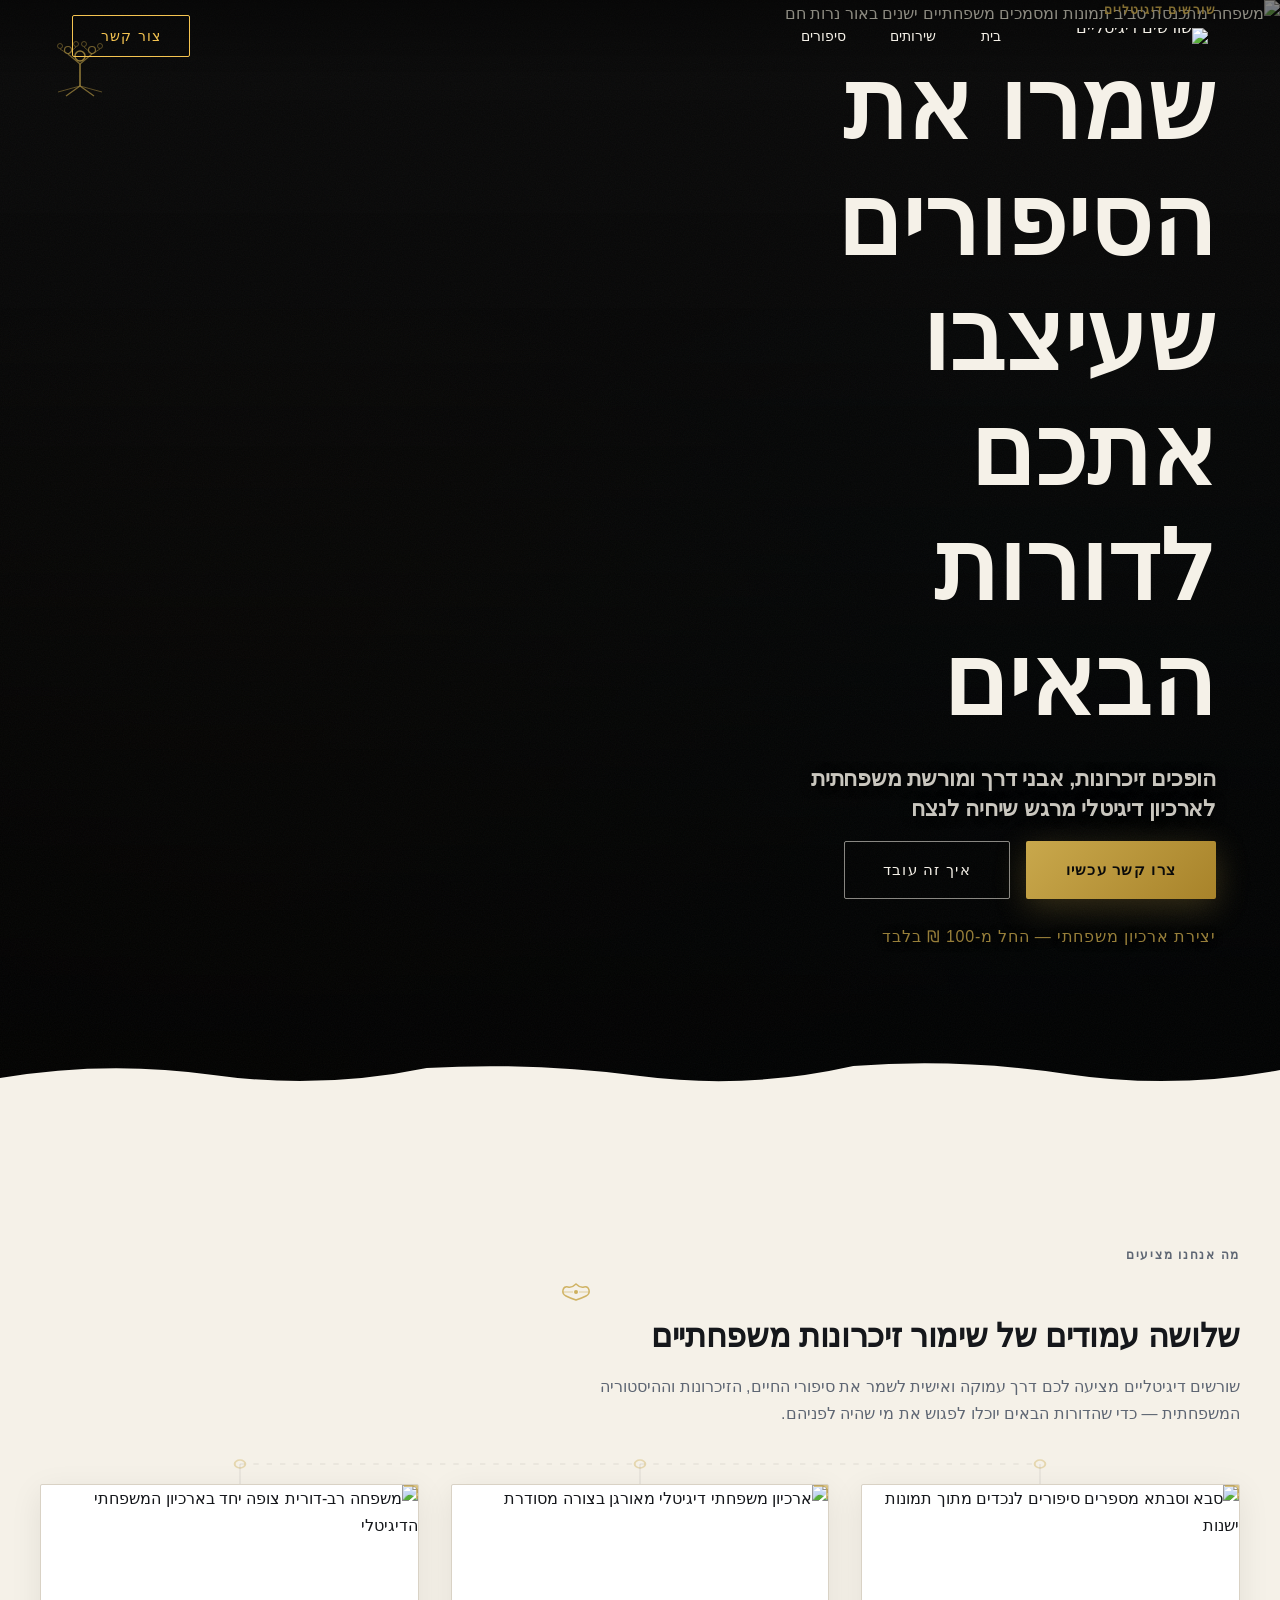
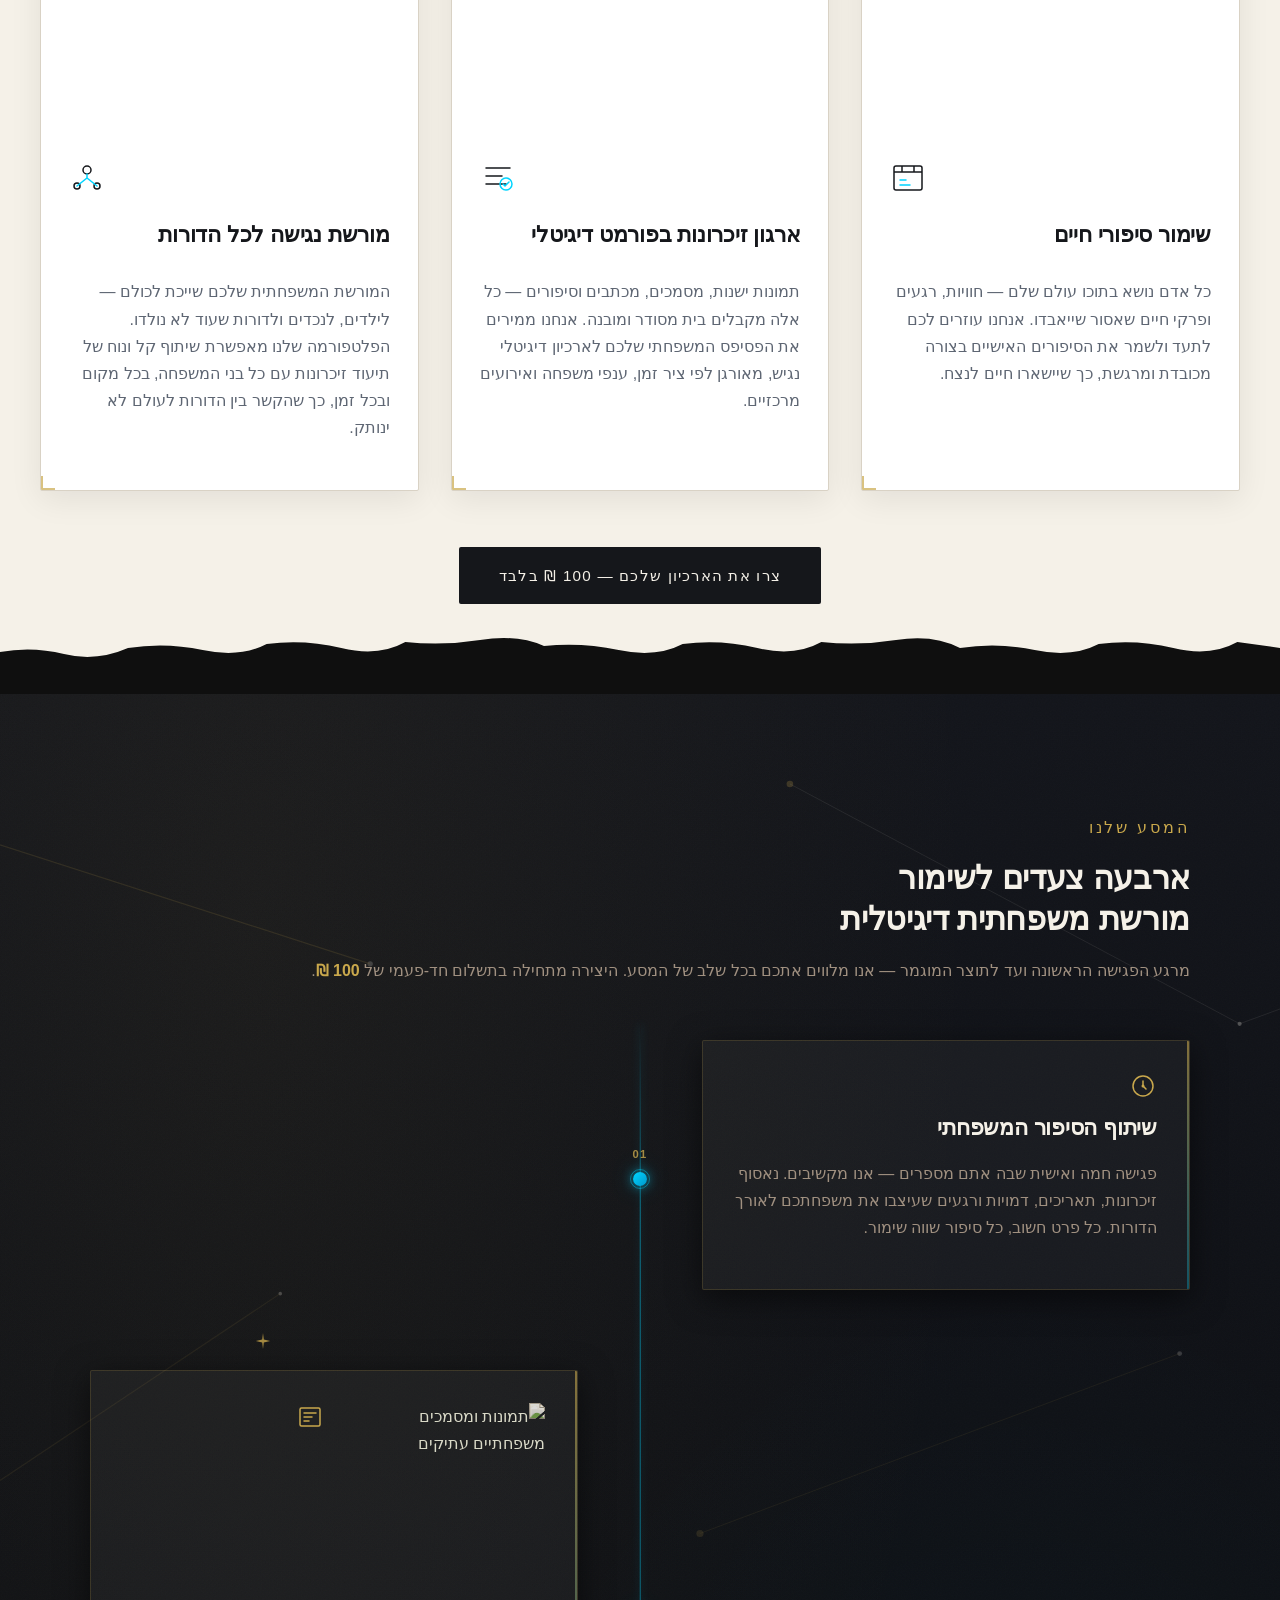
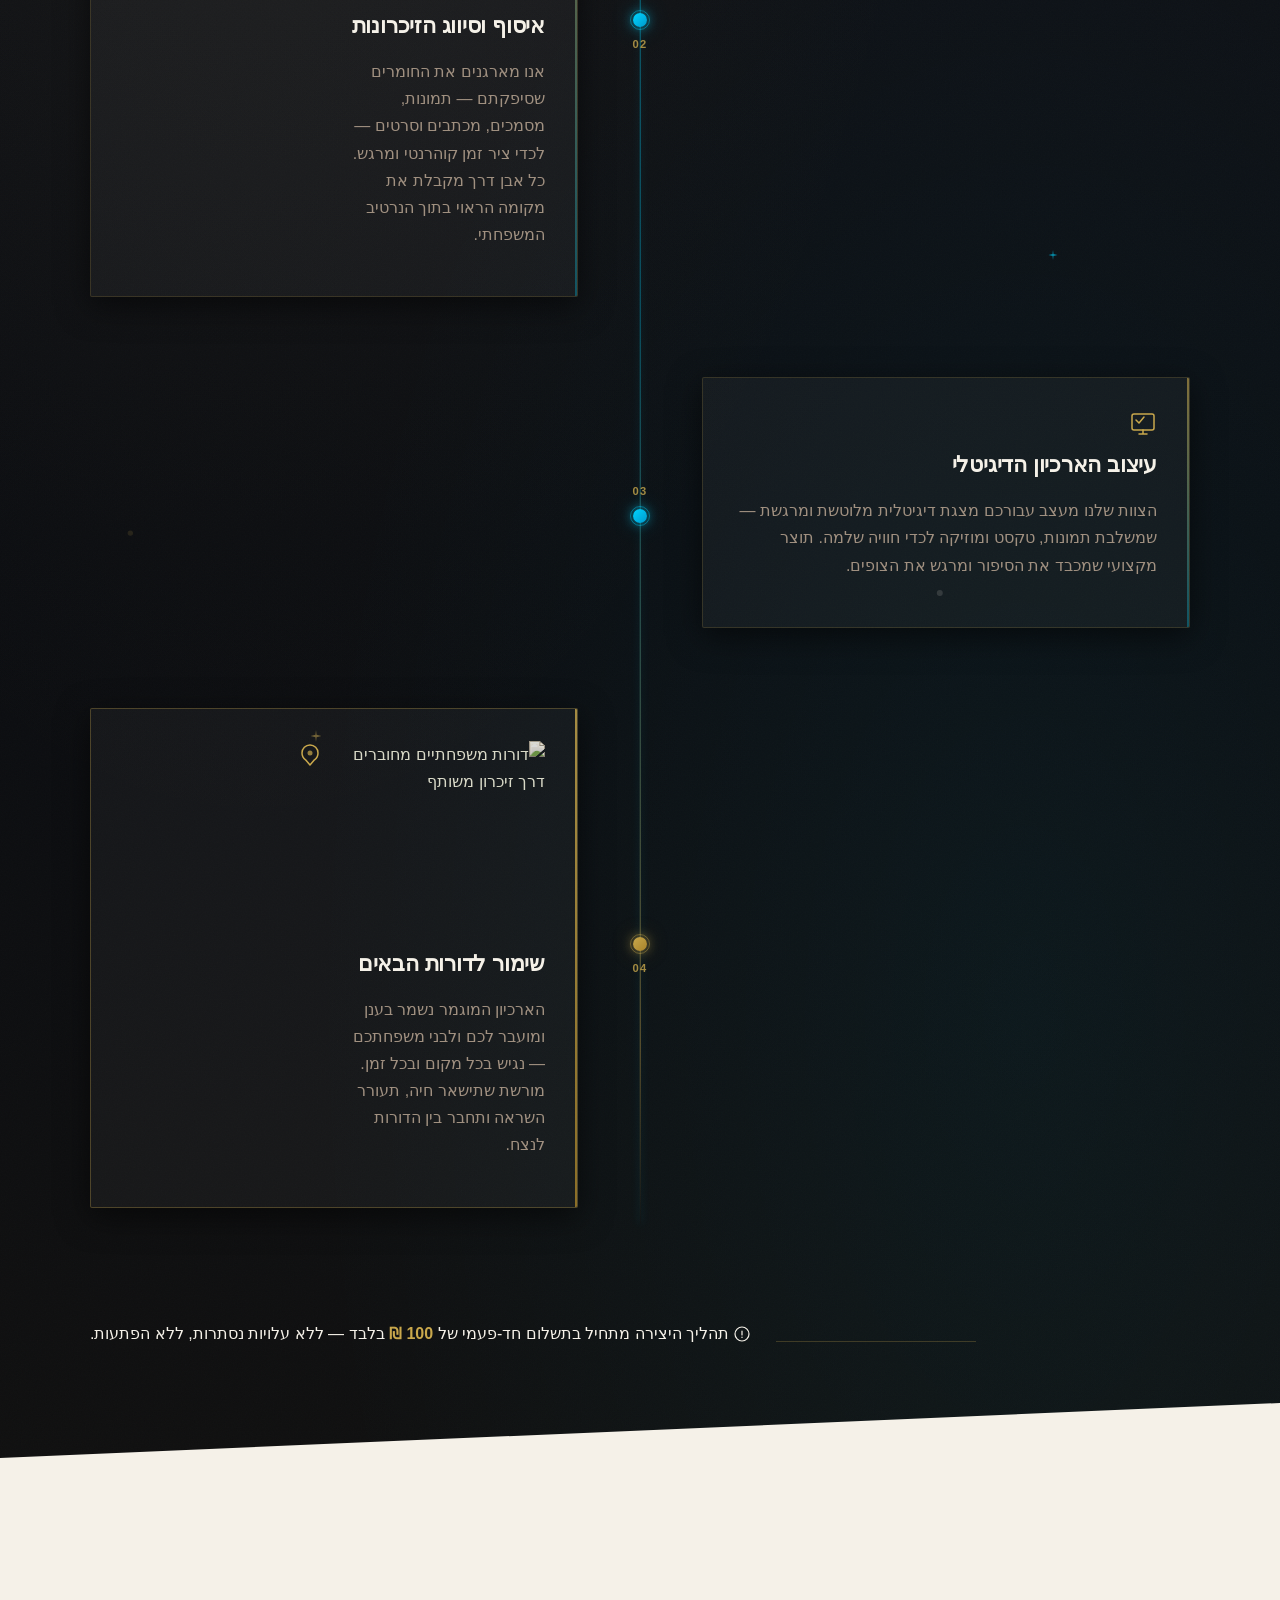
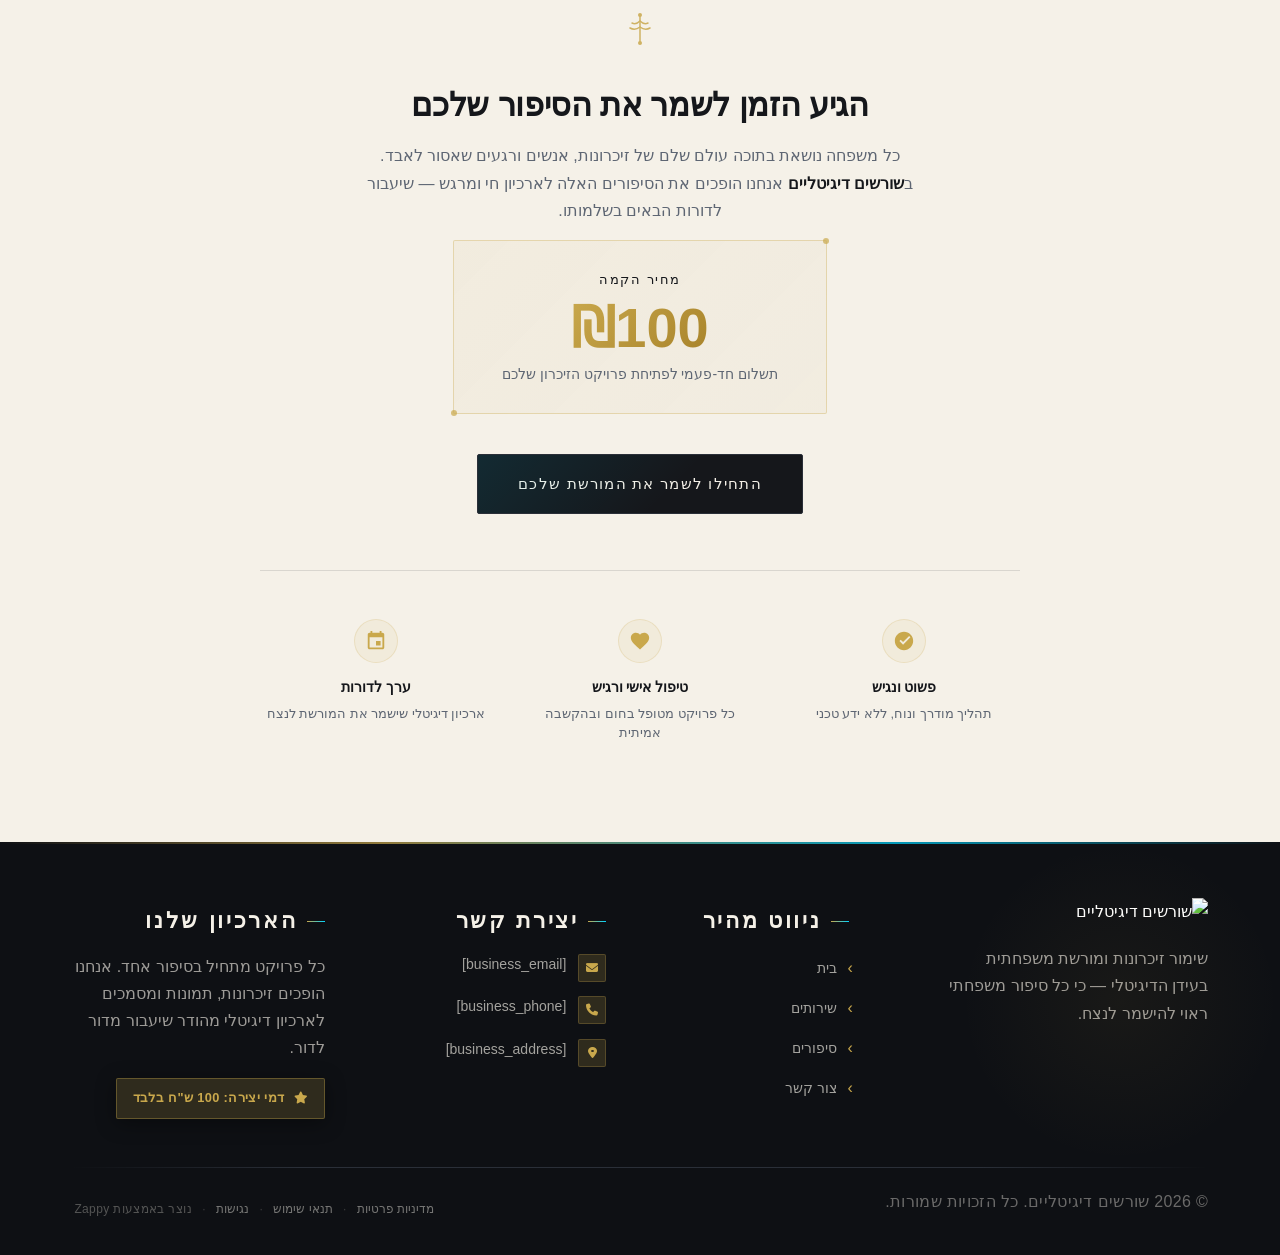
==== public/index.html @ 332e8a27 "Initial website commit" ====
<!doctype html><html dir="rtl" lang="he"><head><meta charset="UTF-8"><meta content="width=device-width,initial-scale=1" name="viewport"><meta content="index, follow" name="robots"><title>שורשים דיגיטליים — שורשים דיגיטליים</title><meta content="שורשים דיגיטליים הופכת זיכרונות משפחתיים לאוצר דיגיטלי נצחי. גלו כיצד אנו שומרים על מורשת המשפחה שלכם לדורות הבאים בצורה חמה, אישית ונגישה." name="description"><meta content="שורשים דיגיטליים, שימור זיכרונות משפחתיים דיגיטלי, מורשת משפחתית, תיעוד זיכרונות, גנאלוגיה ומורשת משפחתית בישראל" name="keywords"><link href="/assets/favicon.ico" rel="icon" type="image/x-icon"><link href="/assets/favicon-16x16.png" rel="icon" type="image/png" sizes="16x16"><link href="/assets/favicon-32x32.png" rel="icon" type="image/png" sizes="32x32"><link href="/assets/favicon-48x48.png" rel="icon" type="image/png" sizes="48x48"><link href="/assets/favicon-192x192.png" rel="icon" type="image/png" sizes="192x192"><link href="/assets/favicon-512x512.png" rel="icon" type="image/png" sizes="512x512"><link href="/assets/apple-touch-icon.png" rel="apple-touch-icon"><script>!function(){"use strict";var t="22e4fc38-8458-4682-b9a8-027683b38179",e="https://api.zappy5.com/api/analytics/track",a=18e5,n=2592e6,o=!0,i=!0,r=!0;var s=function(){var e="zappy_visitor_"+t,a=null;try{if(a=localStorage.getItem(e)){var o=JSON.parse(a),i=Date.now();if(i-o.created<n)return o.lastSeen=i,localStorage.setItem(e,JSON.stringify(o)),o.id}}catch(t){console.warn("Zappy Analytics: LocalStorage not available")}var r="zv_"+Date.now()+"_"+Math.random().toString(36).substr(2,9);try{localStorage.setItem(e,JSON.stringify({id:r,created:Date.now(),lastSeen:Date.now()}))}catch(t){}return r}(),c=function(){var e="zappy_session_"+t,n=null;try{if(n=sessionStorage.getItem(e)){var o=JSON.parse(n),i=Date.now();if(i-o.timestamp<a)return o.timestamp=i,sessionStorage.setItem(e,JSON.stringify(o)),o.id}}catch(t){console.warn("Zappy Analytics: SessionStorage not available")}var r="zs_"+Date.now()+"_"+Math.random().toString(36).substr(2,9);try{sessionStorage.setItem(e,JSON.stringify({id:r,timestamp:Date.now()}))}catch(t){}return r}();function l(a,n){n=n||{};var o={website_id:t,event_type:a,page_path:window.location.pathname,referrer:document.referrer||"direct",visitor_id:s,session_id:c,metadata:n};if(navigator.sendBeacon){var i=new Blob([JSON.stringify(o)],{type:"application/json"});navigator.sendBeacon(e,i)}else fetch(e,{method:"POST",headers:{"Content-Type":"application/json"},body:JSON.stringify(o),keepalive:!0}).catch(function(t){console.warn("Zappy Analytics: Failed to track event",t)})}o&&l("pageview",{title:document.title,url:window.location.href}),i&&document.addEventListener("click",function(t){var e=t.target;if("BUTTON"===e.tagName||e.closest("button")){var a="BUTTON"===e.tagName?e:e.closest("button");l("click",{element:"button",text:a.textContent.trim().substring(0,100),id:a.id||null,class:a.className||null})}else if("A"===e.tagName||e.closest("a")){var n="A"===e.tagName?e:e.closest("a");l("navigation",{element:"link",text:n.textContent.trim().substring(0,100),href:n.href,external:n.hostname!==window.location.hostname})}},!0),r&&document.addEventListener("submit",function(t){var e=t.target;l("form_submit",{form_id:e.id||null,form_name:e.name||null,form_action:e.action||null,form_method:e.method||"GET"})},!0);var m=Date.now();window.addEventListener("beforeunload",function(){l("page_unload",{time_on_page:Math.floor((Date.now()-m)/1e3),page_path:window.location.pathname})}),window.zappyAnalytics={track:l,getVisitorId:function(){return s},getSessionId:function(){return c}}}()</script><meta content="שורשים דיגיטליים — שורשים דיגיטליים" property="og:title"><meta content="שורשים דיגיטליים הופכת זיכרונות משפחתיים לאוצר דיגיטלי נצחי. גלו כיצד אנו שומרים על מורשת המשפחה שלכם לדורות הבאים בצורה חמה, אישית ונגישה." property="og:description"><meta content="summary_large_image" name="twitter:card"><meta content="שורשים דיגיטליים — שורשים דיגיטליים" name="twitter:title"><meta content="שורשים דיגיטליים הופכת זיכרונות משפחתיים לאוצר דיגיטלי נצחי. גלו כיצד אנו שומרים על מורשת המשפחה שלכם לדורות הבאים בצורה חמה, אישית ונגישה." name="twitter:description"><meta content="website" property="og:type"><meta content="he_IL" property="og:locale"><link href="https://cdnjs.cloudflare.com/ajax/libs/font-awesome/6.4.0/css/all.min.css" rel="stylesheet"><link href="/assets/favicon.ico" rel="icon" type="image/x-icon"><link href="/assets/favicon-16x16.png" rel="icon" type="image/png" sizes="16x16"><link href="/assets/favicon-32x32.png" rel="icon" type="image/png" sizes="32x32"><link href="/assets/favicon-48x48.png" rel="icon" type="image/png" sizes="48x48"><link href="/assets/favicon-192x192.png" rel="icon" type="image/png" sizes="192x192"><link href="/assets/favicon-512x512.png" rel="icon" type="image/png" sizes="512x512"><link href="/assets/apple-touch-icon.png" rel="apple-touch-icon"><link href="https://cdn.jsdelivr.net/npm/vanilla-cookieconsent@3/dist/cookieconsent.css" rel="stylesheet"><script src="https://cdn.jsdelivr.net/npm/vanilla-cookieconsent@3/dist/cookieconsent.umd.js"></script><script src="https://cdn.jsdelivr.net/gh/mickidum/acc_toolbar/acctoolbar/acctoolbar.min.js"></script><link href="/styles.css" rel="stylesheet"><style id="zappy-dropdown-submenu-styles">#navMenu li:has(.sub-menu),.nav-menu li:has(.sub-menu),.navbar li:has(.sub-menu),nav li:has(.sub-menu){position:relative}#navMenu .sub-menu,.nav-menu .sub-menu,.navbar .sub-menu,nav .sub-menu{display:block!important;position:absolute!important;top:100%;left:0;min-width:220px;background:#fff;border-radius:8px;box-shadow:0 8px 25px rgba(0,0,0,.15);padding:8px 0;opacity:0;visibility:hidden;transform:translateY(10px);transition:all .3s ease;z-index:1000;list-style:none;pointer-events:none}#navMenu li:hover>.sub-menu,.nav-menu li:hover>.sub-menu,.navbar li:hover>.sub-menu,nav li:hover>.sub-menu{opacity:1!important;visibility:visible!important;transform:translateY(0)!important;pointer-events:auto!important}.sub-menu li{list-style:none;margin:0;padding:0}.sub-menu a{display:block!important;padding:10px 16px!important;color:var(--text-dark,#333)!important;font-weight:500;text-decoration:none;white-space:nowrap;transition:background-color .2s}.sub-menu .zappy-nav-child>a{padding-left:28px!important;font-size:.9em!important;opacity:.85!important}[dir=rtl] .sub-menu .zappy-nav-child>a,html[lang=ar] .sub-menu .zappy-nav-child>a,html[lang=he] .sub-menu .zappy-nav-child>a{padding-left:10px!important;padding-right:28px!important}.sub-menu .zappy-nav-parent>a{font-weight:600!important}.sub-menu a:hover{background-color:#f5f5f5}[dir=rtl] .nav-menu .sub-menu,[dir=rtl] .navbar .sub-menu,[dir=rtl] nav .sub-menu,html[lang=ar] .nav-menu .sub-menu,html[lang=ar] .navbar .sub-menu,html[lang=ar] nav .sub-menu,html[lang=he] .nav-menu .sub-menu,html[lang=he] .navbar .sub-menu,html[lang=he] nav .sub-menu{left:auto!important;right:0!important}.sub-menu:empty,.sub-menu:not(:has(li)):not(:has(> a)),.sub-menu:not(:has(li:not(.zappy-hidden-menu-item))):not(:has(> a)){display:none!important;opacity:0!important;visibility:hidden!important;pointer-events:none!important}li:has(.menu-group-title):hover>.sub-menu{opacity:1!important;visibility:visible!important;transform:translateY(0)!important;pointer-events:auto!important}#navMenu>li>.menu-group-title,.nav-menu>li>.menu-group-title{display:inline-block;padding:.5rem 1rem;cursor:default;user-select:none}@media (max-width:768px){#navMenu .sub-menu,.nav-menu .sub-menu,.navbar .sub-menu,nav .sub-menu{position:static!important;transform:none!important;box-shadow:none!important;background:0 0!important;max-height:0;overflow:hidden;opacity:0;visibility:hidden;transition:max-height .3s ease,opacity .3s ease;padding:0!important;border-radius:0!important}#navMenu .sub-menu.mobile-expanded,.nav-menu .sub-menu.mobile-expanded,.navbar .sub-menu.mobile-expanded{max-height:none!important;overflow-y:visible!important;opacity:1!important;visibility:visible!important;padding:8px 0 8px 16px!important}[dir=rtl] .sub-menu.mobile-expanded,html[lang=he] .sub-menu.mobile-expanded{padding:8px 16px 8px 0!important}#navMenu li:hover>.sub-menu,.nav-menu li:hover>.sub-menu,.navbar li:hover>.sub-menu,nav li:hover>.sub-menu{opacity:0;visibility:hidden;pointer-events:none}#navMenu li>.sub-menu.mobile-expanded,.nav-menu li>.sub-menu.mobile-expanded,.navbar li>.sub-menu.mobile-expanded,nav li>.sub-menu.mobile-expanded{opacity:1!important;visibility:visible!important;pointer-events:auto!important}#navMenu li:has(.sub-menu),.nav-menu li:has(.sub-menu),.navbar li:has(.sub-menu),nav li:has(.sub-menu){display:flex!important;flex-wrap:wrap!important;align-items:center!important;position:relative!important;min-height:44px!important}#navMenu li:has(.sub-menu)>a,.nav-menu li:has(.sub-menu)>a,.navbar li:has(.sub-menu)>a,nav li:has(.sub-menu)>a{flex:1!important;min-width:0!important}#navMenu li:has(.sub-menu)>.menu-group-title,.nav-menu li:has(.sub-menu)>.menu-group-title,.navbar li:has(.sub-menu)>.menu-group-title,nav li:has(.sub-menu)>.menu-group-title{flex:1!important;min-width:0!important;padding:0!important;line-height:inherit!important}#navMenu li:has(.sub-menu)>.sub-menu,.nav-menu li:has(.sub-menu)>.sub-menu,.navbar li:has(.sub-menu)>.sub-menu,nav li:has(.sub-menu)>.sub-menu{flex-basis:100%!important;width:100%!important}#navMenu li:has(.sub-menu)>a [class*=arrow],#navMenu li:has(.sub-menu)>a [class*=chevron],.nav-menu li:has(.sub-menu)>a .fa-angle-down,.nav-menu li:has(.sub-menu)>a .fa-chevron-down,.nav-menu li:has(.sub-menu)>a [class*=arrow],.nav-menu li:has(.sub-menu)>a [class*=chevron],nav li:has(.sub-menu)>a [class*=arrow],nav li:has(.sub-menu)>a [class*=chevron]{display:none!important;visibility:hidden!important}.mobile-submenu-toggle{display:flex!important;align-items:center!important;justify-content:center!important;width:44px!important;height:auto!important;background:0 0!important;border:none!important;cursor:pointer!important;color:var(--text-light)!important;position:static!important;flex-shrink:0!important;align-self:stretch!important;z-index:2!important;padding:0!important;margin:0!important}.mobile-submenu-toggle::after{content:''!important;width:0!important;height:0!important;border-left:6px solid transparent!important;border-right:6px solid transparent!important;border-top:7px solid currentColor!important;transition:transform .3s ease!important}.mobile-submenu-toggle.expanded::after{transform:rotate(180deg)!important}.sub-menu a{padding:10px 0!important;display:block!important;color:var(--text-light)!important;white-space:normal!important}.sub-menu .zappy-nav-child>a{padding-left:28px!important;font-size:.9em!important;opacity:.85!important}[dir=rtl] .sub-menu .zappy-nav-child>a,html[lang=ar] .sub-menu .zappy-nav-child>a,html[lang=he] .sub-menu .zappy-nav-child>a{padding-left:0!important;padding-right:28px!important}.sub-menu .zappy-nav-parent>a{font-weight:600!important}#navMenu.active,.nav-menu.active{max-width:100vw!important;overflow-x:hidden!important;box-sizing:border-box!important}.navbar .sub-menu li a,.zappy-products-dropdown .sub-menu a,nav.navbar .sub-menu li a{color:var(--text-light)!important}}@media (min-width:769px){.mobile-submenu-toggle{display:none!important}}</style><style id="zappy-widget-visibility">html[dir=rtl] .whatsapp-float{right:20px!important;left:auto!important}html:not([dir]) .whatsapp-float,html[dir=ltr] .whatsapp-float{left:20px!important;right:auto!important}html[dir=rtl] #mic-access-tool-general-button,html[dir=rtl] #mic-init-access-tool #mic-access-tool-general-button,html[dir=rtl] #mic-init-access-tool .mic-access-tool-general-button,html[dir=rtl] ._access-icon,html[dir=rtl] .mic-access-tool-general-button{left:20px!important;right:auto!important}html:not([dir]) #mic-access-tool-general-button,html:not([dir]) #mic-init-access-tool #mic-access-tool-general-button,html:not([dir]) #mic-init-access-tool .mic-access-tool-general-button,html:not([dir]) ._access-icon,html:not([dir]) .mic-access-tool-general-button,html[dir=ltr] #mic-access-tool-general-button,html[dir=ltr] #mic-init-access-tool #mic-access-tool-general-button,html[dir=ltr] #mic-init-access-tool .mic-access-tool-general-button,html[dir=ltr] ._access-icon,html[dir=ltr] .mic-access-tool-general-button{right:20px!important;left:auto!important}@media (max-width:768px){.whatsapp-float{display:flex!important}}@media (min-width:769px){.whatsapp-float{display:flex!important}}@media (max-width:768px){#mic-access-tool-general-button,#mic-init-access-tool #mic-access-tool-general-button,#mic-init-access-tool .mic-access-tool-general-button,._access-icon,.mic-access-tool-general-button{display:flex!important;visibility:visible!important;opacity:1!important;pointer-events:auto!important}#mic-access-tool-box.opened-mic-access-tool,#mic-init-access-tool #mic-access-tool-box.opened-mic-access-tool,.mic-access-tool-box.opened-mic-access-tool{visibility:visible!important;opacity:1!important;pointer-events:auto!important}}@media (min-width:769px){#mic-access-tool-general-button,#mic-init-access-tool #mic-access-tool-general-button,#mic-init-access-tool .mic-access-tool-general-button,._access-icon,.mic-access-tool-general-button{display:flex!important;visibility:visible!important;opacity:1!important;pointer-events:auto!important}#mic-access-tool-box.opened-mic-access-tool,#mic-init-access-tool #mic-access-tool-box.opened-mic-access-tool,.mic-access-tool-box.opened-mic-access-tool{visibility:visible!important;opacity:1!important;pointer-events:auto!important}}</style></head><body><nav class="navbar" dir="rtl"><button aria-label="Menu" class="mobile-toggle" id="mobileToggle"><svg viewBox="0 0 24 24" height="24" width="24" fill="none" class="hamburger-icon"><path d="M3 12h18M3 6h18M3 18h18" stroke="currentColor" stroke-width="2" stroke-linecap="round"></path></svg> <svg viewBox="0 0 24 24" height="24" width="24" fill="none" class="close-icon" style="display:none"><path d="M18 6L6 18M6 6l12 12" stroke="currentColor" stroke-width="2" stroke-linecap="round"></path></svg></button> <button aria-label="Call" class="phone-header-btn" data-phone="[business_phone]"><svg viewBox="0 0 24 24" height="20" width="20" fill="currentColor"><path d="M22 16.92v3a2 2 0 0 1-2.18 2 19.79 19.79 0 0 1-8.63-3.07 19.5 19.5 0 0 1-6-6 19.79 19.79 0 0 1-3.07-8.67A2 2 0 0 1 4.11 2h3a2 2 0 0 1 2 1.72 12.84 12.84 0 0 0 .7 2.81 2 2 0 0 1-.45 2.11L8.09 9.91a16 16 0 0 0 6 6l1.27-1.27a2 2 0 0 1 2.11-.45 12.84 12.84 0 0 0 2.81.7A2 2 0 0 1 22 16.92z"></path></svg></button><div class="nav-container"><div class="nav-right-group"><div class="nav-brand"><a href="/" class="logo-link"><img alt="שורשים דיגיטליים" src="/assets/site-----image-1.webp" class="logo"></a></div><ul class="nav-menu" id="navMenu"><li><a href="/">בית</a></li><li><a href="/services">שירותים</a></li><li><a href="/stories">סיפורים</a></li></ul></div><div class="nav-cta-container"><a href="/contact" class="nav-cta-btn">צור קשר</a></div></div></nav><script>window.addEventListener("load",function(){const e=document.querySelector(".navbar, nav, header");if(!e)return void console.log("[Navbar] Navbar element not found");let t=document.getElementById("mobileToggle")||document.querySelector(".mobile-toggle")||document.querySelector(".hamburger")||document.querySelector(".hamburger-menu")||document.querySelector(".menu-toggle")||document.querySelector(".burger-menu")||document.querySelector('[aria-label="Menu"]')||document.querySelector('[aria-label="תפריט"]');const o=document.querySelector(".phone-header-btn"),n=window.getComputedStyle(e);let r=n.backgroundColor;if(console.log("[Navbar] Initial navbar background:",r),"transparent"===r||"rgba(0, 0, 0, 0)"===r||r.startsWith("rgba")&&r.includes(", 0)")){const e=n.backgroundImage;if(e&&"none"!==e)console.log("[Navbar] Navbar has background image/gradient, using dark text"),r="rgb(240, 240, 240)";else{const e=window.getComputedStyle(document.body).backgroundColor;console.log("[Navbar] Navbar transparent, using body background:",e),r=e}}const i=r.match(/\d+/g);if(i&&i.length>=3){const e=(.299*parseInt(i[0])+.587*parseInt(i[1])+.114*parseInt(i[2]))/255;console.log("[Navbar] Mobile button colors preserved from Claude CSS (luminance:",e.toFixed(2)+")");const n=document.createElement("style");n.id="zappy-mobile-nav-fix";document.documentElement.lang;document.documentElement.dir,n.textContent='\n        /* Hide mobile buttons on desktop, show only on mobile */\n        @media (min-width: 769px) {\n          .mobile-toggle,\n          .phone-header-btn {\n            display: none !important;\n          }\n        }\n        \n        /* Show and position mobile buttons correctly on mobile */\n        @media (max-width: 768px) {\n          .mobile-toggle,\n          .phone-header-btn {\n            position: absolute !important;\n            top: 0 !important;\n            bottom: 0 !important;\n            margin-top: auto !important;\n            margin-bottom: auto !important;\n            z-index: 1001 !important;\n            display: flex !important;\n            align-items: center !important;\n            justify-content: center !important;\n            width: 36px !important;\n            height: 36px !important;\n            border-radius: 50% !important;\n            border: none !important;\n            cursor: pointer !important;\n            padding: 6px !important;\n            background: none !important;\n            color: var(--nav-text, var(--text-light)) !important;\n            touch-action: manipulation !important;\n            -webkit-tap-highlight-color: transparent !important;\n          }\n          \n          /* LTR positioning (default): hamburger LEFT, phone RIGHT */\n          html:not([dir="rtl"]):not([lang="he"]):not([lang="ar"]) .mobile-toggle,\n          html[dir="ltr"] .mobile-toggle {\n            left: 12px !important;\n            right: auto !important;\n          }\n          html:not([dir="rtl"]):not([lang="he"]):not([lang="ar"]) .phone-header-btn,\n          html[dir="ltr"] .phone-header-btn {\n            right: 12px !important;\n            left: auto !important;\n          }\n          \n          /* RTL positioning: hamburger RIGHT, phone LEFT */\n          html[dir="rtl"] .mobile-toggle,\n          html[lang="he"] .mobile-toggle,\n          html[lang="ar"] .mobile-toggle {\n            right: 12px !important;\n            left: auto !important;\n          }\n          html[dir="rtl"] .phone-header-btn,\n          html[lang="he"] .phone-header-btn,\n          html[lang="ar"] .phone-header-btn {\n            left: 12px !important;\n            right: auto !important;\n          }\n          \n          /* CRITICAL: Ensure nav-container has min-height on mobile */\n          /* All children are positioned absolutely/fixed on mobile, so height:auto collapses to 0 */\n          .nav-container {\n            min-height: 70px !important;\n            position: relative !important;\n          }\n          \n          /* Ensure SVG icons are properly sized and inherit color */\n          .mobile-toggle svg,\n          .phone-header-btn svg {\n            width: 24px !important;\n            height: 24px !important;\n            /* Don\'t force display - let JavaScript control hamburger/close toggle */\n          }\n          \n          /* Reset nav-cta-container on mobile - remove desktop box-shadow/padding */\n          /* that creates a visible ghost box when CTA button is hidden */\n          .nav-cta-container {\n            box-shadow: none !important;\n            padding: 0 !important;\n          }\n          \n          /* Hide nav-cta-container entirely on mobile when there\'s no lang-switcher */\n          /* (only the CTA button is inside, and it\'s hidden on mobile) */\n          .nav-cta-container:not(:has(.lang-switcher)) {\n            display: none !important;\n          }\n          \n          /* CRITICAL: Prevent hero image fade gradient from bleeding over headline text */\n          /* The .image-fade-gradient has bottom: -30px (extends below parent) */\n          /* On mobile stacked layout, this overlaps the h1 text below the image */\n          .hero-image-column {\n            overflow: hidden !important;\n          }\n          .image-fade-gradient {\n            bottom: 0 !important;\n          }\n          \n          /* Hide desktop language switcher on mobile - hamburger menu handles it */\n          /* High specificity to override stored CSS */\n          .lang-switcher,\n          .nav-cta-container .lang-switcher,\n          .nav-container .lang-switcher,\n          .navbar .lang-switcher,\n          .navbar .nav-cta-container .lang-switcher {\n            display: none !important;\n          }\n        }\n      ';const r=document.getElementById("zappy-mobile-nav-fix");r&&r.remove(),document.head.appendChild(n),console.log("[Navbar] Critical CSS injected for mobile nav positioning");const a=window.innerWidth<=768;if(t){const e=t.querySelector(".hamburger-icon"),o=t.querySelector(".close-icon");e&&(e.style.setProperty("width","24px","important"),e.style.setProperty("height","24px","important"),e.style.setProperty("display","block","important")),o&&(o.style.setProperty("width","24px","important"),o.style.setProperty("height","24px","important"),o.style.setProperty("display","none","important")),a?(t.style.setProperty("position","absolute","important"),t.style.setProperty("top","0","important"),t.style.setProperty("bottom","0","important"),t.style.setProperty("margin-top","auto","important"),t.style.setProperty("margin-bottom","auto","important"),t.style.setProperty("z-index","1001","important"),t.style.removeProperty("left"),t.style.removeProperty("right"),console.log("[Navbar] Mobile toggle positioning applied (mobile viewport)")):(t.style.removeProperty("position"),t.style.removeProperty("top"),t.style.removeProperty("transform"),t.style.removeProperty("z-index"),t.style.removeProperty("left"),t.style.removeProperty("right"),console.log("[Navbar] Desktop viewport - cleared mobile toggle inline positioning"))}if(o){const e=o.querySelector("svg");e&&(e.style.width="24px",e.style.height="24px",e.setAttribute("width","24"),e.setAttribute("height","24")),a?(o.style.setProperty("position","absolute","important"),o.style.setProperty("top","0","important"),o.style.setProperty("bottom","0","important"),o.style.setProperty("margin-top","auto","important"),o.style.setProperty("margin-bottom","auto","important"),o.style.setProperty("z-index","1001","important"),o.style.removeProperty("left"),o.style.removeProperty("right"),console.log("[Navbar] Phone button positioning applied (mobile viewport)")):(o.style.removeProperty("position"),o.style.removeProperty("top"),o.style.removeProperty("transform"),o.style.removeProperty("z-index"),o.style.removeProperty("left"),o.style.removeProperty("right"),console.log("[Navbar] Desktop viewport - cleared phone button inline positioning"))}}else console.log("[Navbar] Could not parse background color:",r);t=document.getElementById("mobileToggle")||document.querySelector(".mobile-toggle")||document.querySelector(".hamburger")||document.querySelector(".hamburger-menu")||document.querySelector(".menu-toggle")||document.querySelector(".burger-menu")||document.querySelector('[aria-label="Menu"]')||document.querySelector('[aria-label="תפריט"]');const a=document.getElementById("navMenu")||document.querySelector(".nav-menu")||document.querySelector(".nav-links")||document.querySelector("nav ul:not(.submenu)");if(!t||!a)return void console.log("[Navbar] Mobile toggle or menu not found:",{toggle:!!t,menu:!!a});a.id||(a.id="navMenu"),console.log("[Navbar] Initializing mobile menu...");const l=t.cloneNode(!0);t.parentNode.replaceChild(l,t);var s=0;function p(e){var t=Date.now();t-s<300||(s=t,function(e){e.preventDefault(),e.stopPropagation();const t=l.querySelector(".hamburger-icon"),o=l.querySelector(".close-icon");a.classList.contains("active")?(a.classList.remove("active"),t&&t.style.setProperty("display","block","important"),o&&o.style.setProperty("display","none","important"),document.body.style.overflow="",console.log("[Navbar] Menu closed")):(a.classList.add("active"),t&&t.style.setProperty("display","none","important"),o&&o.style.setProperty("display","block","important"),document.body.style.overflow="hidden",console.log("[Navbar] Menu opened"))}(e))}l.addEventListener("click",p),l.addEventListener("touchend",p),a.querySelectorAll("a").forEach(function(e){e.addEventListener("click",function(){if("#"===this.getAttribute("href"))return;const e=l.querySelector(".hamburger-icon"),t=l.querySelector(".close-icon");a.classList.remove("active"),e&&e.style.setProperty("display","block","important"),t&&t.style.setProperty("display","none","important"),document.body.style.overflow="",console.log("[Navbar] Menu closed (link clicked)")})});var c=a.querySelectorAll(".dropdown-toggle");c.forEach(function(e){e.addEventListener("click",function(e){e.preventDefault(),e.stopPropagation();var t=this.closest(".nav-dropdown");t&&(t.parentNode.querySelectorAll(".nav-dropdown.open").forEach(function(e){e!==t&&e.classList.remove("open")}),t.classList.toggle("open"),console.log("[Navbar] Dropdown toggled:",t.classList.contains("open")?"open":"closed"))})}),document.addEventListener("click",function(e){e.target.closest(".nav-dropdown")||document.querySelectorAll(".nav-dropdown.open").forEach(function(e){e.classList.remove("open")})}),console.log("[Navbar] Dropdown handlers initialized for "+c.length+" dropdowns"),o&&o.addEventListener("click",function(){const e=document.querySelectorAll('a[href^="tel:"]'),t=e.length>0?e[0].getAttribute("href").replace("tel:",""):"[business_phone]";window.location.href="tel:"+t,console.log("[Navbar] Phone button clicked")}),console.log("[Navbar] Mobile menu initialized successfully")})</script><main><section class="index-hero-section" data-band-index="0" data-layout-spec="בית-hero" dir="rtl" data-hero-type="fullscreen-scrim"><div class="index-hero-bg"><img alt="משפחה מתכנסת סביב תמונות ומסמכים משפחתיים ישנים באור נרות חם" src="/assets/site-index-hero-image-1.webp" data-context="A cinematic, low-light documentary photograph of a multigenerational Jewish family gathered around a wooden table covered with old sepia photographs, handwritten letters, and family documents. Warm candlelight illuminates their faces from below. The mood is intimate, reverent, and nostalgic. Monochromatic with subtle warm tones. Shot in the style of a fine art documentary photographer. The composition is wide and cinematic, suitable for a full-bleed hero background." data-placeholder="index-hero-image-1" height="900" width="1440" data-hero-bg="true"></div><div class="index-hero-scrim" aria-hidden="true"></div><div class="index-hero-grain" aria-hidden="true"></div><div class="index-hero-ornament" aria-hidden="true"><svg viewBox="0 0 64 64" xmlns="http://www.w3.org/2000/svg" height="64" width="64" fill="none" aria-hidden="true" data-no-icon-edit="true"><line stroke="#C9A84C" stroke-width="1.5" x1="32" x2="32" y1="50" y2="28" opacity="0.85"></line><line stroke="#C9A84C" stroke-width="1.2" x1="32" x2="18" y1="50" y2="60" opacity="0.7"></line><line stroke="#C9A84C" stroke-width="1.2" x1="32" x2="46" y1="50" y2="60" opacity="0.7"></line><line stroke="#C9A84C" stroke-width="1" x1="32" x2="10" y1="50" y2="56" opacity="0.5"></line><line stroke="#C9A84C" stroke-width="1" x1="32" x2="54" y1="50" y2="56" opacity="0.5"></line><circle cx="32" cy="20" r="5" opacity="0.9" stroke="#C9A84C" stroke-width="1.5"></circle><circle cx="20" cy="14" r="3.5" opacity="0.75" stroke="#C9A84C" stroke-width="1.2"></circle><circle cx="44" cy="14" r="3.5" opacity="0.75" stroke="#C9A84C" stroke-width="1.2"></circle><line stroke="#C9A84C" stroke-width="1.2" x1="32" x2="20" y1="28" y2="18" opacity="0.7"></line><line stroke="#C9A84C" stroke-width="1.2" x1="32" x2="44" y1="28" y2="18" opacity="0.7"></line><circle cx="12" cy="10" r="2.5" opacity="0.55" stroke="#C9A84C" stroke-width="1"></circle><circle cx="28" cy="8" r="2.5" opacity="0.55" stroke="#C9A84C" stroke-width="1"></circle><circle cx="36" cy="8" r="2.5" opacity="0.55" stroke="#C9A84C" stroke-width="1"></circle><circle cx="52" cy="10" r="2.5" opacity="0.55" stroke="#C9A84C" stroke-width="1"></circle><line stroke="#C9A84C" stroke-width="1" x1="20" x2="12" y1="18" y2="13" opacity="0.55"></line><line stroke="#C9A84C" stroke-width="1" x1="20" x2="28" y1="18" y2="11" opacity="0.55"></line><line stroke="#C9A84C" stroke-width="1" x1="44" x2="36" y1="18" y2="11" opacity="0.55"></line><line stroke="#C9A84C" stroke-width="1" x1="44" x2="52" y1="18" y2="13" opacity="0.55"></line></svg></div><div class="index-hero-content-wrapper"><div class="index-hero-content"><span class="index-hero-label">שורשים דיגיטליים</span><h1 class="index-hero-h1">שמרו את הסיפורים שעיצבו אתכם<br>לדורות הבאים</h1><h3 class="index-hero-subtitle">הופכים זיכרונות, אבני דרך ומורשת משפחתית<br class="desktop-br">לארכיון דיגיטלי מרגש שיחיה לנצח</h3><div class="index-hero-ctas"><a href="/contact" class="index-hero-btn-primary">צרו קשר עכשיו</a> <a href="/services" class="index-hero-btn-secondary">איך זה עובד</a></div><p class="index-hero-trust">יצירת ארכיון משפחתי — החל מ-100 ₪ בלבד</p></div></div><div class="index-hero-divider-wrapper"><svg viewBox="0 0 1440 90" xmlns="http://www.w3.org/2000/svg" aria-hidden="true" data-no-icon-edit="true" preserveAspectRatio="none"><path d="M0,90 L0,48 Q120,30 240,45 T480,38 Q600,32 720,46 T960,36 Q1080,28 1200,44 T1440,40 L1440,90 Z" fill="var(--bg-light)"></path></svg></div></section><section class="index-features-section" data-band-index="1" data-layout-spec="בית-features" dir="rtl"><div class="index-features-container"><div class="index-features-intro"><span class="index-features-eyebrow">מה אנחנו מציעים</span><div class="index-features-gold-ornament" aria-hidden="true"><svg viewBox="0 0 32 20" xmlns="http://www.w3.org/2000/svg" height="20" width="32" aria-hidden="true" data-no-icon-edit="true"><path d="M16 2 Q12 6 8 5 Q4 4 3 8 Q2 12 6 14 Q10 16 16 18 Q22 16 26 14 Q30 12 29 8 Q28 4 24 5 Q20 6 16 2Z" stroke="#C9A84C" stroke-width="1.5" fill="none" opacity="0.85"></path><circle cx="16" cy="10" r="2" opacity="0.9" fill="#C9A84C"></circle><line stroke="#C9A84C" stroke-width="1" x1="3" x2="13" y1="10" y2="10" opacity="0.5"></line><line stroke="#C9A84C" stroke-width="1" x1="19" x2="29" y1="10" y2="10" opacity="0.5"></line></svg></div><h2 class="index-features-title">שלושה עמודים של שימור זיכרונות משפחתיים</h2><p class="index-features-subtitle">שורשים דיגיטליים מציעה לכם דרך עמוקה ואישית לשמר את סיפורי החיים, הזיכרונות וההיסטוריה המשפחתית — כדי שהדורות הבאים יוכלו לפגוש את מי שהיה לפניהם.</p></div><div class="index-features-branch-connector" aria-hidden="true"><svg viewBox="0 0 900 40" xmlns="http://www.w3.org/2000/svg" aria-hidden="true" data-no-icon-edit="true" preserveAspectRatio="none"><line stroke="rgba(21,23,27,0.12)" stroke-width="1" x1="150" x2="750" y1="20" y2="20" stroke-dasharray="4 6"></line><circle cx="150" cy="20" r="4" fill="none" stroke="rgba(201,168,76,0.45)" stroke-width="1.5"></circle><circle cx="450" cy="20" r="4" fill="none" stroke="rgba(201,168,76,0.45)" stroke-width="1.5"></circle><circle cx="750" cy="20" r="4" fill="none" stroke="rgba(201,168,76,0.45)" stroke-width="1.5"></circle><line stroke="rgba(21,23,27,0.1)" stroke-width="1" x1="150" x2="150" y1="20" y2="40"></line><line stroke="rgba(21,23,27,0.1)" stroke-width="1" x1="450" x2="450" y1="20" y2="40"></line><line stroke="rgba(21,23,27,0.1)" stroke-width="1" x1="750" x2="750" y1="20" y2="40"></line></svg></div><div class="index-features-grid"><article class="index-features-card"><div class="index-features-card-corner index-features-card-corner--tl" aria-hidden="true"></div><div class="index-features-card-corner index-features-card-corner--br" aria-hidden="true"></div><div class="index-features-card-image-wrap"><img alt="סבא וסבתא מספרים סיפורים לנכדים מתוך תמונות ישנות" src="/assets/site-index-features-image-1.webp" data-context="An elderly grandparent and young grandchild sitting together at a warm wooden table, looking at old sepia photographs and handwritten letters. Soft golden light, nostalgic atmosphere, family connection across generations. Israeli family setting, heartfelt moment of storytelling." data-placeholder="index-features-image-1" height="260" width="400"></div><div class="index-features-card-icon-wrap"><svg viewBox="0 0 36 36" xmlns="http://www.w3.org/2000/svg" height="36" width="36" fill="none" data-element-type="icon" data-icon-type="svg" aria-hidden="true"><rect height="24" rx="2" stroke="currentColor" stroke-width="1.5" width="28" x="4" y="6"></rect><path d="M4 12h28" stroke="currentColor" stroke-width="1.5"></path><path d="M12 6V12" stroke="currentColor" stroke-width="1.5"></path><path d="M24 6V12" stroke="currentColor" stroke-width="1.5"></path><path d="M10 20h6M10 25h10" stroke="#00D4FF" stroke-width="1.5" stroke-linecap="round"></path></svg></div><div class="index-features-card-body"><h3 class="index-features-card-title">שימור סיפורי חיים</h3><p class="index-features-card-text">כל אדם נושא בתוכו עולם שלם — חוויות, רגעים ופרקי חיים שאסור שייאבדו. אנחנו עוזרים לכם לתעד ולשמר את הסיפורים האישיים בצורה מכובדת ומרגשת, כך שיישארו חיים לנצח.</p></div></article><article class="index-features-card"><div class="index-features-card-corner index-features-card-corner--tl" aria-hidden="true"></div><div class="index-features-card-corner index-features-card-corner--br" aria-hidden="true"></div><div class="index-features-card-image-wrap"><img alt="ארכיון משפחתי דיגיטלי מאורגן בצורה מסודרת" src="/assets/site-index-features-image-2.webp" data-context="A beautifully organized digital family archive displayed on a modern tablet screen, showing a structured timeline with old photographs, documents, and handwritten notes arranged chronologically. Clean, elegant interface design with warm tones. Concept of organizing family memories digitally." data-placeholder="index-features-image-2" height="260" width="400"></div><div class="index-features-card-icon-wrap"><svg viewBox="0 0 36 36" xmlns="http://www.w3.org/2000/svg" height="36" width="36" fill="none" data-element-type="icon" data-icon-type="svg" aria-hidden="true"><path d="M6 8h24M6 16h16M6 24h20" stroke="currentColor" stroke-width="1.5" stroke-linecap="round"></path><circle cx="26" cy="24" r="6" stroke="#00D4FF" stroke-width="1.5"></circle><path d="M23 24l2 2 4-4" stroke="#00D4FF" stroke-width="1.5" stroke-linecap="round" stroke-linejoin="round"></path></svg></div><div class="index-features-card-body"><h3 class="index-features-card-title">ארגון זיכרונות בפורמט דיגיטלי</h3><p class="index-features-card-text">תמונות ישנות, מסמכים, מכתבים וסיפורים — כל אלה מקבלים בית מסודר ומובנה. אנחנו ממירים את הפסיפס המשפחתי שלכם לארכיון דיגיטלי נגיש, מאורגן לפי ציר זמן, ענפי משפחה ואירועים מרכזיים.</p></div></article><article class="index-features-card"><div class="index-features-card-corner index-features-card-corner--tl" aria-hidden="true"></div><div class="index-features-card-corner index-features-card-corner--br" aria-hidden="true"></div><div class="index-features-card-image-wrap"><img alt="משפחה רב-דורית צופה יחד בארכיון המשפחתי הדיגיטלי" src="/assets/site-index-features-image-3.webp" data-context="A multigenerational Israeli family gathered around a laptop or large screen, watching and sharing family history content together. Children, parents, and grandparents all engaged and emotional. Warm living room setting, sense of connection and heritage being passed down across generations." data-placeholder="index-features-image-3" height="260" width="400"></div><div class="index-features-card-icon-wrap"><svg viewBox="0 0 36 36" xmlns="http://www.w3.org/2000/svg" height="36" width="36" fill="none" data-element-type="icon" data-icon-type="svg" aria-hidden="true"><circle cx="18" cy="10" r="4" stroke="currentColor" stroke-width="1.5"></circle><circle cx="8" cy="26" r="3" stroke="currentColor" stroke-width="1.5"></circle><circle cx="28" cy="26" r="3" stroke="currentColor" stroke-width="1.5"></circle><path d="M18 14v4M18 18l-10 8M18 18l10 8" stroke="#00D4FF" stroke-width="1.5" stroke-linecap="round"></path></svg></div><div class="index-features-card-body"><h3 class="index-features-card-title">מורשת נגישה לכל הדורות</h3><p class="index-features-card-text">המורשת המשפחתית שלכם שייכת לכולם — לילדים, לנכדים ולדורות שעוד לא נולדו. הפלטפורמה שלנו מאפשרת שיתוף קל ונוח של תיעוד זיכרונות עם כל בני המשפחה, בכל מקום ובכל זמן, כך שהקשר בין הדורות לעולם לא ינותק.</p></div></article></div><div class="index-features-cta-wrap"><a href="/contact" class="index-features-cta-btn">צרו את הארכיון שלכם — 100 ₪ בלבד</a></div></div><div class="index-features-divider-wrapper"><svg viewBox="0 0 1200 90" xmlns="http://www.w3.org/2000/svg" aria-hidden="true" data-no-icon-edit="true" preserveAspectRatio="none"><path d="M0,90 L0,48 Q30,42 60,50 T120,44 Q155,38 190,46 T250,40 Q285,35 320,44 T380,38 Q415,42 450,36 T510,42 Q545,38 580,46 T640,40 Q675,35 710,44 T770,38 Q805,42 840,36 T900,44 Q935,38 970,46 T1030,40 Q1065,35 1100,44 T1160,38 L1200,44 L1200,90 Z" fill="#0F0F0F"></path><filter id="torn-shadow"><feDropShadow dx="0" dy="-3" flood-color="rgba(0,0,0,0.35)" stdDeviation="4"></feDropShadow></filter></svg></div></section><section class="index-timeline-section" data-band-index="2" data-layout-spec="בית-timeline" dir="rtl"><div class="index-timeline-section__constellation" aria-hidden="true"><svg viewBox="0 0 1200 800" xmlns="http://www.w3.org/2000/svg" aria-hidden="true" data-no-icon-edit="true" preserveAspectRatio="xMidYMid slice" style="position:absolute;inset:0;width:100%;height:100%;pointer-events:none;opacity:0.45"><circle cx="80" cy="60" r="1.2" opacity="0.7" fill="#C9A84C"></circle><circle cx="220" cy="130" r="0.8" opacity="0.5" fill="#F5F1E8"></circle><circle cx="370" cy="45" r="1.5" opacity="0.6" fill="#C9A84C"></circle><circle cx="510" cy="90" r="0.9" opacity="0.4" fill="#F5F1E8"></circle><circle cx="650" cy="30" r="1.1" opacity="0.5" fill="#C9A84C"></circle><circle cx="800" cy="110" r="0.7" opacity="0.6" fill="#F5F1E8"></circle><circle cx="950" cy="55" r="1.3" opacity="0.7" fill="#C9A84C"></circle><circle cx="1100" cy="80" r="0.9" opacity="0.4" fill="#F5F1E8"></circle><circle cx="140" cy="250" r="0.8" opacity="0.3" fill="#F5F1E8"></circle><circle cx="300" cy="320" r="1.0" opacity="0.4" fill="#C9A84C"></circle><circle cx="480" cy="200" r="0.6" opacity="0.5" fill="#F5F1E8"></circle><circle cx="620" cy="280" r="1.2" opacity="0.3" fill="#C9A84C"></circle><circle cx="780" cy="220" r="0.8" opacity="0.4" fill="#F5F1E8"></circle><circle cx="920" cy="300" r="1.0" opacity="0.5" fill="#C9A84C"></circle><circle cx="1060" cy="240" r="0.7" opacity="0.3" fill="#F5F1E8"></circle><circle cx="50" cy="450" r="1.1" opacity="0.3" fill="#C9A84C"></circle><circle cx="190" cy="520" r="0.8" opacity="0.4" fill="#F5F1E8"></circle><circle cx="430" cy="480" r="0.9" opacity="0.3" fill="#C9A84C"></circle><circle cx="700" cy="500" r="1.0" opacity="0.3" fill="#F5F1E8"></circle><circle cx="880" cy="460" r="0.7" opacity="0.4" fill="#C9A84C"></circle><circle cx="1130" cy="510" r="1.1" opacity="0.3" fill="#F5F1E8"></circle><line stroke="#C9A84C" stroke-width="0.4" x1="80" x2="220" y1="60" y2="130" opacity="0.3"></line><line stroke="#C9A84C" stroke-width="0.4" x1="220" x2="370" y1="130" y2="45" opacity="0.3"></line><line stroke="#C9A84C" stroke-width="0.4" x1="370" x2="510" y1="45" y2="90" opacity="0.3"></line><line stroke="#F5F1E8" stroke-width="0.3" x1="650" x2="800" y1="30" y2="110" opacity="0.2"></line><line stroke="#F5F1E8" stroke-width="0.3" x1="800" x2="950" y1="110" y2="55" opacity="0.2"></line><line stroke="#C9A84C" stroke-width="0.4" x1="300" x2="480" y1="320" y2="200" opacity="0.2"></line><line stroke="#C9A84C" stroke-width="0.3" x1="620" x2="780" y1="280" y2="220" opacity="0.2"></line></svg></div><div class="index-timeline-section__grain" aria-hidden="true"></div><div class="index-timeline-section__container"><header class="index-timeline-section__header"><p class="index-timeline-section__label">המסע שלנו</p><h2 class="index-timeline-section__title">ארבעה צעדים לשימור<br>מורשת משפחתית דיגיטלית</h2><p class="index-timeline-section__subtitle">מרגע הפגישה הראשונה ועד לתוצר המוגמר — אנו מלווים אתכם בכל שלב של המסע. היצירה מתחילה בתשלום חד-פעמי של <span class="index-timeline-section__price">100 ₪</span>.</p></header><div class="index-timeline-section__timeline"><div class="index-timeline-section__spine" aria-hidden="true"></div><article class="index-timeline-section__node index-timeline-section__node--right"><div class="index-timeline-section__node-marker" aria-hidden="true"><span class="index-timeline-section__node-number">01</span><div class="index-timeline-section__node-dot"></div><div class="index-timeline-section__node-connector"></div></div><div class="index-timeline-section__node-card"><div class="index-timeline-section__node-icon" aria-hidden="true"><svg viewBox="0 0 28 28" xmlns="http://www.w3.org/2000/svg" height="28" width="28" fill="none" data-element-type="icon" data-icon-type="svg"><path d="M14 3C8.477 3 4 7.477 4 13s4.477 10 10 10 10-4.477 10-10S19.523 3 14 3z" stroke="currentColor" stroke-width="1.5" stroke-linecap="round"></path><path d="M14 8v5l3 3" stroke="currentColor" stroke-width="1.5" stroke-linecap="round" stroke-linejoin="round"></path><circle cx="14" cy="13" r="1.5" fill="currentColor"></circle></svg></div><div class="index-timeline-section__node-content"><h3 class="index-timeline-section__node-title">שיתוף הסיפור המשפחתי</h3><p class="index-timeline-section__node-text">פגישה חמה ואישית שבה אתם מספרים — אנו מקשיבים. נאסוף זיכרונות, תאריכים, דמויות ורגעים שעיצבו את משפחתכם לאורך הדורות. כל פרט חשוב, כל סיפור שווה שימור.</p></div></div></article><div class="index-timeline-section__star-accent index-timeline-section__star-accent--1" aria-hidden="true"><svg viewBox="0 0 16 16" xmlns="http://www.w3.org/2000/svg" height="16" width="16" aria-hidden="true" data-no-icon-edit="true"><path d="M8 0 L8.8 6.4 L15.2 8 L8.8 9.6 L8 16 L7.2 9.6 L0.8 8 L7.2 6.4 Z" fill="#C9A84C" opacity="0.8"></path></svg></div><article class="index-timeline-section__node index-timeline-section__node--left"><div class="index-timeline-section__node-marker" aria-hidden="true"><div class="index-timeline-section__node-connector index-timeline-section__node-connector--left"></div><div class="index-timeline-section__node-dot"></div><span class="index-timeline-section__node-number">02</span></div><div class="index-timeline-section__node-card index-timeline-section__node-card--with-image"><div class="index-timeline-section__node-image-wrap"><img alt="תמונות ומסמכים משפחתיים עתיקים" src="/assets/site-index-timeline-image-1.webp" data-context="Warm monochrome vintage photograph of old family photos, letters, and handwritten notes spread on a wooden table, sepia tones, archival documentary mood, memory curation concept for a family heritage preservation platform" data-placeholder="index-timeline-image-1" height="180" width="280" class="index-timeline-section__node-image"></div><div class="index-timeline-section__node-icon" aria-hidden="true"><svg viewBox="0 0 28 28" xmlns="http://www.w3.org/2000/svg" height="28" width="28" fill="none" data-element-type="icon" data-icon-type="svg"><rect height="18" rx="1.5" stroke="currentColor" stroke-width="1.5" width="20" x="4" y="5"></rect><path d="M8 10h12M8 14h8M8 18h5" stroke="currentColor" stroke-width="1.5" stroke-linecap="round"></path></svg></div><div class="index-timeline-section__node-content"><h3 class="index-timeline-section__node-title">איסוף וסיווג הזיכרונות</h3><p class="index-timeline-section__node-text">אנו מארגנים את החומרים שסיפקתם — תמונות, מסמכים, מכתבים וסרטים — לכדי ציר זמן קוהרנטי ומרגש. כל אבן דרך מקבלת את מקומה הראוי בתוך הנרטיב המשפחתי.</p></div></div></article><div class="index-timeline-section__star-accent index-timeline-section__star-accent--2" aria-hidden="true"><svg viewBox="0 0 16 16" xmlns="http://www.w3.org/2000/svg" height="10" width="10" aria-hidden="true" data-no-icon-edit="true"><path d="M8 0 L8.8 6.4 L15.2 8 L8.8 9.6 L8 16 L7.2 9.6 L0.8 8 L7.2 6.4 Z" fill="#00D4FF" opacity="0.6"></path></svg></div><article class="index-timeline-section__node index-timeline-section__node--right"><div class="index-timeline-section__node-marker" aria-hidden="true"><span class="index-timeline-section__node-number">03</span><div class="index-timeline-section__node-dot"></div><div class="index-timeline-section__node-connector"></div></div><div class="index-timeline-section__node-card"><div class="index-timeline-section__node-icon" aria-hidden="true"><svg viewBox="0 0 28 28" xmlns="http://www.w3.org/2000/svg" height="28" width="28" fill="none" data-element-type="icon" data-icon-type="svg"><rect height="16" rx="2" stroke="currentColor" stroke-width="1.5" width="22" x="3" y="4"></rect><path d="M10 24h8M14 20v4" stroke="currentColor" stroke-width="1.5" stroke-linecap="round"></path><path d="M7 10l3 3 5-6" stroke="currentColor" stroke-width="1.5" stroke-linecap="round" stroke-linejoin="round"></path></svg></div><div class="index-timeline-section__node-content"><h3 class="index-timeline-section__node-title">עיצוב הארכיון הדיגיטלי</h3><p class="index-timeline-section__node-text">הצוות שלנו מעצב עבורכם מצגת דיגיטלית מלוטשת ומרגשת — שמשלבת תמונות, טקסט ומוזיקה לכדי חוויה שלמה. תוצר מקצועי שמכבד את הסיפור ומרגש את הצופים.</p></div></div></article><div class="index-timeline-section__star-accent index-timeline-section__star-accent--3" aria-hidden="true"><svg viewBox="0 0 16 16" xmlns="http://www.w3.org/2000/svg" height="12" width="12" aria-hidden="true" data-no-icon-edit="true"><path d="M8 0 L8.8 6.4 L15.2 8 L8.8 9.6 L8 16 L7.2 9.6 L0.8 8 L7.2 6.4 Z" fill="#C9A84C" opacity="0.5"></path></svg></div><article class="index-timeline-section__node index-timeline-section__node--left"><div class="index-timeline-section__node-marker" aria-hidden="true"><div class="index-timeline-section__node-connector index-timeline-section__node-connector--left"></div><div class="index-timeline-section__node-dot index-timeline-section__node-dot--final"></div><span class="index-timeline-section__node-number">04</span></div><div class="index-timeline-section__node-card index-timeline-section__node-card--with-image index-timeline-section__node-card--final"><div class="index-timeline-section__node-image-wrap"><img alt="דורות משפחתיים מחוברים דרך זיכרון משותף" src="/assets/site-index-timeline-image-2.webp" data-context="Warm monochrome image of multiple generations of a family gathered together, grandparents and grandchildren, soft light, documentary style, emotional heritage preservation concept, sepia-tinted, timeless quality" data-placeholder="index-timeline-image-2" height="180" width="280" class="index-timeline-section__node-image"></div><div class="index-timeline-section__node-icon" aria-hidden="true"><svg viewBox="0 0 28 28" xmlns="http://www.w3.org/2000/svg" height="28" width="28" fill="none" data-element-type="icon" data-icon-type="svg"><path d="M14 4C9.582 4 6 7.582 6 12c0 2.8 1.4 5.28 3.54 6.8L14 24l4.46-5.2A8 8 0 0 0 22 12c0-4.418-3.582-8-8-8z" stroke="currentColor" stroke-width="1.5" stroke-linejoin="round"></path><circle cx="14" cy="12" r="2.5" opacity="0.7" fill="currentColor"></circle></svg></div><div class="index-timeline-section__node-content"><h3 class="index-timeline-section__node-title">שימור לדורות הבאים</h3><p class="index-timeline-section__node-text">הארכיון המוגמר נשמר בענן ומועבר לכם ולבני משפחתכם — נגיש בכל מקום ובכל זמן. מורשת שתישאר חיה, תעורר השראה ותחבר בין הדורות לנצח.</p></div></div></article></div><div class="index-timeline-section__footnote"><div class="index-timeline-section__footnote-line" aria-hidden="true"></div><p class="index-timeline-section__footnote-text"><svg viewBox="0 0 16 16" xmlns="http://www.w3.org/2000/svg" height="16" width="16" fill="none" data-element-type="icon" data-icon-type="svg" style="display:inline-block;vertical-align:middle;margin-inline-start:6px"><circle cx="8" cy="8" r="7" stroke="currentColor" stroke-width="1.2"></circle><path d="M8 5v4M8 11v.5" stroke="currentColor" stroke-width="1.2" stroke-linecap="round"></path></svg> תהליך היצירה מתחיל בתשלום חד-פעמי של <strong>100 ₪</strong> בלבד — ללא עלויות נסתרות, ללא הפתעות.</p></div></div><div class="index-timeline-section__divider-wrapper" aria-hidden="true"><svg viewBox="0 0 1200 90" xmlns="http://www.w3.org/2000/svg" aria-hidden="true" data-no-icon-edit="true" preserveAspectRatio="none"><path d="M0,90 L0,55 L1200,0 L1200,90 Z" fill="var(--bg-light)"></path></svg></div></section><section class="index-cta-section" data-band-index="3" data-layout-spec="בית-cta" dir="rtl"><div class="index-cta-container"><div class="index-cta-ornament" aria-hidden="true"><svg viewBox="0 0 32 32" xmlns="http://www.w3.org/2000/svg" height="32" width="32" fill="none" aria-hidden="true" data-no-icon-edit="true"><path d="M16 2 L16 30" stroke="#C9A84C" stroke-width="1.5" stroke-linecap="round"></path><path d="M16 8 Q20 12 24 10" stroke="#C9A84C" stroke-width="1.5" stroke-linecap="round" fill="none"></path><path d="M16 8 Q12 12 8 10" stroke="#C9A84C" stroke-width="1.5" stroke-linecap="round" fill="none"></path><path d="M16 14 Q21 18 26 15" stroke="#C9A84C" stroke-width="1.5" stroke-linecap="round" fill="none"></path><path d="M16 14 Q11 18 6 15" stroke="#C9A84C" stroke-width="1.5" stroke-linecap="round" fill="none"></path><circle cx="16" cy="30" r="2" fill="#C9A84C"></circle><circle cx="16" cy="2" r="2" fill="#C9A84C"></circle></svg></div><div class="index-cta-content"><h2 class="index-cta-heading">הגיע הזמן לשמר את הסיפור שלכם</h2><p class="index-cta-subtext">כל משפחה נושאת בתוכה עולם שלם של זיכרונות, אנשים ורגעים שאסור לאבד. ב<strong>שורשים דיגיטליים</strong> אנחנו הופכים את הסיפורים האלה לארכיון חי ומרגש — שיעבור לדורות הבאים בשלמותו.</p><div class="index-cta-price-line"><span class="index-cta-price-label">מחיר הקמה</span> <span class="index-cta-price-amount">₪100</span> <span class="index-cta-price-note">תשלום חד-פעמי לפתיחת פרויקט הזיכרון שלכם</span></div><a href="/contact" class="index-cta-btn">התחילו לשמר את המורשת שלכם</a></div><div class="index-cta-rule" aria-hidden="true"></div><div class="index-cta-reassurance"><div class="index-cta-reassurance-item"><span class="index-cta-reassurance-icon" aria-hidden="true"><svg viewBox="0 0 24 24" xmlns="http://www.w3.org/2000/svg" height="22" width="22" fill="none" data-element-type="icon" data-icon-type="svg"><path d="M12 2C6.48 2 2 6.48 2 12s4.48 10 10 10 10-4.48 10-10S17.52 2 12 2zm-1 14l-4-4 1.41-1.41L11 13.17l6.59-6.59L19 8l-8 8z" fill="#C9A84C"></path></svg></span><div class="index-cta-reassurance-text"><strong>פשוט ונגיש</strong> <span>תהליך מודרך ונוח, ללא ידע טכני</span></div></div><div class="index-cta-reassurance-item"><span class="index-cta-reassurance-icon" aria-hidden="true"><svg viewBox="0 0 24 24" xmlns="http://www.w3.org/2000/svg" height="22" width="22" fill="none" data-element-type="icon" data-icon-type="svg"><path d="M12 21.35l-1.45-1.32C5.4 15.36 2 12.28 2 8.5 2 5.42 4.42 3 7.5 3c1.74 0 3.41.81 4.5 2.09C13.09 3.81 14.76 3 16.5 3 19.58 3 22 5.42 22 8.5c0 3.78-3.4 6.86-8.55 11.54L12 21.35z" fill="#C9A84C"></path></svg></span><div class="index-cta-reassurance-text"><strong>טיפול אישי ורגיש</strong> <span>כל פרויקט מטופל בחום ובהקשבה אמיתית</span></div></div><div class="index-cta-reassurance-item"><span class="index-cta-reassurance-icon" aria-hidden="true"><svg viewBox="0 0 24 24" xmlns="http://www.w3.org/2000/svg" height="22" width="22" fill="none" data-element-type="icon" data-icon-type="svg"><path d="M17 12h-5v5h5v-5zM16 1v2H8V1H6v2H5c-1.11 0-1.99.9-1.99 2L3 19c0 1.1.89 2 2 2h14c1.1 0 2-.9 2-2V5c0-1.1-.9-2-2-2h-1V1h-2zm3 18H5V8h14v11z" fill="#C9A84C"></path></svg></span><div class="index-cta-reassurance-text"><strong>ערך לדורות</strong> <span>ארכיון דיגיטלי שישמר את המורשת לנצח</span></div></div></div></div></section></main><footer class="site-footer" dir="rtl"><div class="footer-inner"><div class="footer-top"><div class="footer-col footer-brand"><img alt="שורשים דיגיטליים" src="/assets/logo.webp" class="logo"><p class="footer-tagline">שימור זיכרונות ומורשת משפחתית בעידן הדיגיטלי — כי כל סיפור משפחתי ראוי להישמר לנצח.</p><div class="footer-social"></div></div><div class="footer-col footer-links"><h3 class="footer-heading"><span class="heading-accent"></span>ניווט מהיר</h3><ul class="footer-nav"><li><a href="/">בית</a></li><li><a href="/services">שירותים</a></li><li><a href="/stories">סיפורים</a></li><li><a href="/contact">צור קשר</a></li></ul></div><div class="footer-col footer-contact-col"><h3 class="footer-heading"><span class="heading-accent"></span>יצירת קשר</h3><ul class="footer-contact"><li><span class="contact-icon"><i class="fas fa-envelope"></i></span> <span class="contact-text"><a href="mailto:[business_email]">[business_email]</a></span></li><li><span class="contact-icon"><i class="fas fa-phone"></i></span> <span class="contact-text"><a href="tel:[business_phone]">[business_phone]</a></span></li><li><a href="/"><span class="contact-icon"><i class="fas fa-map-marker-alt"></i></span> <span class="contact-text">[business_address]</span></a></li></ul></div><div class="footer-col footer-extra"><h3 class="footer-heading"><span class="heading-accent"></span>הארכיון שלנו</h3><p class="footer-extra-text">כל פרויקט מתחיל בסיפור אחד. אנחנו הופכים זיכרונות, תמונות ומסמכים לארכיון דיגיטלי מהודר שיעבור מדור לדור.</p><div class="footer-badge"><span class="badge-icon"><i class="fas fa-star"></i></span> <span class="badge-text">דמי יצירה: 100 ש"ח בלבד</span></div></div></div><div class="footer-divider"></div><div class="footer-bottom"><p class="footer-copyright">© 2026 שורשים דיגיטליים. כל הזכויות שמורות.</p><div class="footer-legal"><a href="/privacy">מדיניות פרטיות</a> <span class="legal-sep">·</span> <a href="/terms">תנאי שימוש</a> <span class="legal-sep">·</span> <a href="/accessibility">נגישות</a> <span class="legal-sep">·</span> <a href="https://zappy5.com" class="zappy-attribution" target="_blank">נוצר באמצעות Zappy</a></div></div></div></footer><div data-integration="accessibility:toolbar"></div><script src="/script.js"></script><script id="zappy-mobile-submenu-script">!function(){function e(){if(window.innerWidth>768)return document.querySelectorAll(".mobile-submenu-toggle").forEach(function(e){e.remove()}),void document.querySelectorAll(".sub-menu.mobile-expanded").forEach(function(e){e.classList.remove("mobile-expanded")});document.querySelectorAll(".nav-menu li:has(.sub-menu), nav li:has(.sub-menu), .navbar li:has(.sub-menu), #navMenu li:has(.sub-menu)").forEach(function(e){if(!e.querySelector(".mobile-submenu-toggle")){var t=e.querySelector(".sub-menu"),n=e.querySelector(":scope > a");if(t&&n){var o=document.createElement("button");o.className="mobile-submenu-toggle",o.setAttribute("aria-label","Toggle submenu"),o.setAttribute("type","button"),n.insertAdjacentElement("afterend",o),o.addEventListener("click",function(e){e.preventDefault(),e.stopPropagation(),document.querySelectorAll(".sub-menu.mobile-expanded").forEach(function(e){if(e!==t){e.classList.remove("mobile-expanded");var n=e.parentElement.querySelector(".mobile-submenu-toggle");n&&n.classList.remove("expanded")}}),t.classList.toggle("mobile-expanded"),o.classList.toggle("expanded")})}}})}var t;"loading"===document.readyState?document.addEventListener("DOMContentLoaded",e):e(),window.addEventListener("resize",function(){clearTimeout(t),t=setTimeout(e,250)});var n=new MutationObserver(function(t){t.forEach(function(t){if("attributes"===t.type){var n=t.target;n.classList&&(n.classList.contains("active")||n.classList.contains("open"))&&setTimeout(e,100)}})});setTimeout(function(){document.querySelectorAll(".mobile-menu, .nav-menu, #navMenu, nav").forEach(function(e){n.observe(e,{attributes:!0,attributeFilter:["class","style"]})})},500)}()</script><script id="zappy-navbar-scroll-effect">!function(){var e=document.querySelector("nav.navbar,.navbar:not(.zappy-catalog-menu)"),t=document.querySelector(".zappy-catalog-menu,#zappy-catalog-menu");if(e){var r="rgba(245,241,232,0.85)",o=getComputedStyle(document.documentElement),a=o.getPropertyValue("--text-dark").trim()||"#1a1a1a",s=(o.getPropertyValue("--text-light").trim(),a);e.style.transition="background 0.3s ease,backdrop-filter 0.3s ease,-webkit-backdrop-filter 0.3s ease,box-shadow 0.3s ease",t&&(t.style.transition="background 0.3s ease,backdrop-filter 0.3s ease,-webkit-backdrop-filter 0.3s ease");var n="a,.navbar-brand,.navbar-brand a,.dropdown-toggle,.mobile-toggle,.phone-header-btn,.mobile-hamburger-btn,.mobile-close-btn,.mobile-submenu-toggle,.nav-link",l=["cart-link","login-link","nav-search-toggle","search-toggle"];window.addEventListener("scroll",f,{passive:!0}),window.addEventListener("resize",f,{passive:!0}),f();var i=document.querySelector('section[class*="hero"],[data-hero-type],main>section:first-child'),d=!1;if(i){var p=getComputedStyle(i),c=p.backgroundImage;if(c&&"none"!==c)if(-1!==c.indexOf("url(")){var b=p.backgroundColor.match(/\d+/g);d=!(b&&b.length>=3)||h(parseInt(b[0]),parseInt(b[1]),parseInt(b[2]))<.4}else if(-1!==c.indexOf("gradient")){var y=c.match(/rgba?\(\s*(\d+)\s*,\s*(\d+)\s*,\s*(\d+)/g);if(y&&y.length>0){for(var g=0,m=0;m<y.length;m++){var u=y[m].match(/\d+/g);g+=h(parseInt(u[0]),parseInt(u[1]),parseInt(u[2]))}d=g/y.length<.4}else d=!0}else d=!0;else{var k=p.backgroundColor.match(/\d+/g);k&&k.length>=3&&(d=h(parseInt(k[0]),parseInt(k[1]),parseInt(k[2]))<.4)}}d||(window.removeEventListener("scroll",f),window.removeEventListener("resize",f),e.classList.add("scrolled"),window.innerWidth>768&&(e.style.setProperty("--frosted-text",s),e.style.setProperty("background-image","none","important"),e.style.setProperty("background-color",r,"important"),e.style.backdropFilter="blur(12px)",e.style.webkitBackdropFilter="blur(12px)",e.style.boxShadow="0 2px 16px rgba(0,0,0,0.12)",w(e,s)),t&&(t.classList.add("scrolled"),window.innerWidth>768&&(t.style.setProperty("background",r,"important"),t.style.setProperty("backdrop-filter","blur(12px)","important"),t.style.setProperty("-webkit-backdrop-filter","blur(12px)","important"),w(t,s))),window._zappyNavNoDarkHero=!0)}function w(e,t){for(var r=e.querySelectorAll(n),o=0;o<r.length;o++){var a=!1;(r[o].closest(".sub-menu")||r[o].closest(".dropdown-menu"))&&(a=!0);for(var s=0;s<l.length;s++)if(r[o].classList.contains(l[s])){a=!0;break}a||r[o].style.setProperty("color",t,"important")}}function v(e){for(var t=e.querySelectorAll(n),r=0;r<t.length;r++)t[r].closest(".sub-menu")||t[r].closest(".dropdown-menu")||t[r].style.removeProperty("color")}function f(){if(!window._zappyNavNoDarkHero){if(window.innerWidth<=768)return e.classList.remove("scrolled"),v(e),void(t&&(t.classList.remove("scrolled"),v(t)));(window.scrollY||window.pageYOffset)>60?(e.classList.add("scrolled"),e.style.setProperty("background-color",r,"important"),e.style.setProperty("background-image","none","important"),e.style.setProperty("--frosted-text",s),e.style.backdropFilter="blur(12px)",e.style.webkitBackdropFilter="blur(12px)",e.style.boxShadow="0 2px 16px rgba(0,0,0,0.12)",w(e,s),t&&(t.classList.add("scrolled"),t.style.setProperty("background",r,"important"),t.style.setProperty("backdrop-filter","blur(12px)","important"),t.style.setProperty("-webkit-backdrop-filter","blur(12px)","important"),w(t,s))):(e.classList.remove("scrolled"),e.style.setProperty("background-color","transparent","important"),e.style.removeProperty("background-image"),e.style.removeProperty("--frosted-text"),e.style.backdropFilter="none",e.style.webkitBackdropFilter="none",e.style.boxShadow="none",v(e),t&&(t.classList.remove("scrolled"),t.style.setProperty("background","transparent","important"),t.style.setProperty("backdrop-filter","none","important"),t.style.setProperty("-webkit-backdrop-filter","none","important"),v(t)))}}function h(e,t,r){return t/=255,r/=255,.2126*(e=(e/=255)<=.03928?e/12.92:Math.pow((e+.055)/1.055,2.4))+.7152*(t=t<=.03928?t/12.92:Math.pow((t+.055)/1.055,2.4))+.0722*(r=r<=.03928?r/12.92:Math.pow((r+.055)/1.055,2.4))}}()</script></body></html>
---- styles.css ----
/* Self-hosted fonts (Inter + Rubik for multi-language support) */

/* Inter font (English / LTR languages) */
@font-face {
  font-family: 'Inter';
  font-style: normal;
  font-weight: 400;
  font-display: swap;
  src: url('assets/fonts/Inter-Regular.woff2') format('woff2');
}

@font-face {
  font-family: 'Inter';
  font-style: normal;
  font-weight: 500;
  font-display: swap;
  src: url('assets/fonts/Inter-Medium.woff2') format('woff2');
}

@font-face {
  font-family: 'Inter';
  font-style: normal;
  font-weight: 600;
  font-display: swap;
  src: url('assets/fonts/Inter-SemiBold.woff2') format('woff2');
}

@font-face {
  font-family: 'Inter';
  font-style: normal;
  font-weight: 700;
  font-display: swap;
  src: url('assets/fonts/Inter-Bold.woff2') format('woff2');
}

/* Rubik font (Hebrew / RTL languages) */
@font-face {
  font-family: 'Rubik';
  font-style: normal;
  font-weight: 400;
  font-display: swap;
  src: url('assets/fonts/Rubik-Regular.woff2') format('woff2');
}

@font-face {
  font-family: 'Rubik';
  font-style: normal;
  font-weight: 500;
  font-display: swap;
  src: url('assets/fonts/Rubik-Medium.woff2') format('woff2');
}

@font-face {
  font-family: 'Rubik';
  font-style: normal;
  font-weight: 600;
  font-display: swap;
  src: url('assets/fonts/Rubik-SemiBold.woff2') format('woff2');
}

@font-face {
  font-family: 'Rubik';
  font-style: normal;
  font-weight: 700;
  font-display: swap;
  src: url('assets/fonts/Rubik-Bold.woff2') format('woff2');
}
@import url('https://fonts.googleapis.com/css2?family=Playfair+Display:wght@400;500;600;700;800&family=Inter:wght@300;400;500;600;700&display=swap');

:root {
  --primary: #15171B;
  --secondary: #F5F1E8;
  --accent: #00D4FF;
  --bg-light: #F5F1E8;
  --bg-dark: #15171B;
  --text-dark: #15171B;
  --text-light: #F5F1E8;
  --text-muted: #5E6673;
  --border-light: #D9D2C5;
  --border-dark: #2A2F38;
  --nav-bg: transparent;
  --nav-text: #F5F1E8;
  --nav-text-hover: #F5C451;

  --radius-sm: 2px;
  --radius-card: 2px;
  --radius-btn: 2px;
  --radius-img: 2px;
  --radius-badge: 2px;
  --radius-input: 2px;

  --shadow-subtle: 0 4px 20px rgba(0,0,0,0.4);
  --shadow-card: 0 8px 32px rgba(0,0,0,0.55);
  --shadow-elevated: 0 16px 60px rgba(0,0,0,0.7);
  --shadow-btn-hover: 0 8px 32px rgba(201,168,76,0.25);

  --spacing-section: 120px;
  --spacing-section-mobile: 64px;
  --spacing-card-padding: 40px;
  --spacing-card-gap: 32px;
  --spacing-element-gap: 24px;

  --transition-default: all 0.3s ease;
  --transition-hover: all 0.35s ease;

  --gradient-primary: linear-gradient(135deg, #C9A84C 0%, #A8832A 100%);
  --gradient-gold-shine: linear-gradient(90deg, #8B6914 0%, #C9A84C 40%, #F0D080 60%, #C9A84C 80%, #8B6914 100%);
  --gradient-secondary: linear-gradient(180deg, #1A1A1A 0%, #0A0A0A 100%);
  --gradient-gold-accent: linear-gradient(135deg, #D4A843 0%, #C9A84C 50%, #8B6914 100%);
  --gradient-dark-section: linear-gradient(180deg, #0A0A0A 0%, #111111 50%, #0A0A0A 100%);
  --gradient-overlay-dark: linear-gradient(to bottom, rgba(0,0,0,0.3) 0%, rgba(0,0,0,0.85) 100%);
  --gradient-light-section: linear-gradient(180deg, #1A1A1A 0%, #141414 100%);
  --gradient-overlay-light: linear-gradient(to top, rgba(10,10,10,0.95) 0%, rgba(10,10,10,0.4) 60%, transparent 100%);
}

*,
*::before,
*::after {
  box-sizing: border-box;
  margin: 0;
  padding: 0;
}

html {
  font-size: 16px !important;
  scroll-behavior: smooth;
  -webkit-text-size-adjust: 100%;
  direction: rtl;
}

body {
  font-size: 16px !important;
  line-height: 1.7 !important;
  font-family: 'Rubik', sans-serif;
  background-color: var(--bg-dark);
  color: var(--text-light);
  -webkit-font-smoothing: antialiased;
  -moz-osx-font-smoothing: grayscale;
  text-rendering: optimizeLegibility;
  overflow-x: clip;
}

img,
picture,
video,
canvas,
svg {
  display: block;
  max-width: 100%;
}

input,
button,
textarea,
select {
  font: inherit;
}

ul,
ol {
  list-style: none;
}

table {
  border-collapse: collapse;
  border-spacing: 0;
}

blockquote,
q {
  quotes: none;
}

h1,
h2,
h3,
h4,
h5,
h6 {
  font-family: 'Rubik', sans-serif;
  color: var(--text-light);
  font-weight: 700;
  letter-spacing: -0.01em;
}

h1 {
  font-size: 48px !important;
  font-weight: 700 !important;
  line-height: 1.2 !important;
  margin-bottom: 1rem !important;
  margin-top: 0.5rem !important;
}

h2 {
  font-size: 32px !important;
  font-weight: 600 !important;
  line-height: 1.3 !important;
  margin-bottom: 1rem !important;
  margin-top: 0.5rem !important;
}

h3 {
  font-size: 22px !important;
  font-weight: 600 !important;
  line-height: 1.4 !important;
  margin-bottom: 1rem !important;
  margin-top: 0.5rem !important;
}

h4 {
  font-size: 18px !important;
  font-weight: 600 !important;
  line-height: 1.4 !important;
  margin-bottom: 0.75rem !important;
  margin-top: 0.5rem !important;
}

h5 {
  font-size: 16px !important;
  font-weight: 600 !important;
  line-height: 1.5 !important;
  margin-bottom: 0.75rem !important;
  margin-top: 0.5rem !important;
}

h6 {
  font-size: 14px !important;
  font-weight: 600 !important;
  line-height: 1.5 !important;
  margin-bottom: 0.75rem !important;
  margin-top: 0.5rem !important;
}

p {
  font-size: 16px !important;
  font-weight: 400 !important;
  line-height: 1.7 !important;
  margin-bottom: 1rem !important;
  font-family: 'Rubik', sans-serif;
}

small,
.small-text {
  font-size: 14px !important;
  font-weight: 400 !important;
  line-height: 1.6 !important;
}

span,
div,
li,
td,
th,
label,
figcaption,
caption {
  font-family: 'Rubik', sans-serif;
}

a {
  color: var(--accent);
  text-decoration: none;
  transition: var(--transition-default);
}

a:hover {
  color: var(--nav-text-hover);
  text-decoration: none;
}

a:focus-visible {
  outline: 2px solid var(--accent);
  outline-offset: 3px;
  border-radius: var(--radius-sm);
}

.site-footer a {
  color: inherit;
}

.site-footer a:hover {
  color: var(--nav-text-hover);
}

@media (max-width: 1024px) {
  h1 {
    font-size: 36px !important;
  }

  h2 {
    font-size: 28px !important;
  }

  h3 {
    font-size: 20px !important;
  }

  p {
    font-size: 15px !important;
  }
}

@media (max-width: 768px) {
  h1 {
    font-size: 28px !important;
    margin-bottom: 1rem !important;
    margin-top: 0.5rem !important;
  }

  h2 {
    font-size: 22px !important;
    margin-bottom: 1rem !important;
    margin-top: 0.5rem !important;
  }

  h3 {
    font-size: 18px !important;
    margin-bottom: 1rem !important;
    margin-top: 0.5rem !important;
  }

  p {
    font-size: 14px !important;
  }
}

.container {
  max-width: 1200px;
  margin: 0 auto;
  padding: 0 20px;
  width: 100%;
}

@media (max-width: 768px) {
  .container {
    padding: 0 16px;
  }
}

@media (max-width: 480px) {
  .container {
    padding: 0 12px;
  }
}

.btn {
  display: inline-flex;
  align-items: center;
  justify-content: center;
  gap: 8px;
  border-radius: var(--radius-btn);
  padding: 16px 40px;
  font-weight: 500;
  font-size: 15px;
  text-transform: none;
  transition: var(--transition-hover);
  cursor: pointer;
  border: none;
  outline: none;
  text-decoration: none;
  font-family: 'Rubik', sans-serif;
  letter-spacing: 0.01em;
  position: relative;
  overflow: hidden;
  white-space: nowrap;
}

.btn:hover {
  box-shadow: var(--shadow-btn-hover);
  transform: translateY(-1px);
  text-decoration: none;
}

.btn:active {
  transform: translateY(0);
}

.btn:focus-visible {
  outline: 2px solid var(--accent);
  outline-offset: 3px;
}

.btn-primary {
  background: var(--gradient-primary);
  color: #fff;
  border: 1px solid transparent;
}

.btn-primary:hover {
  background: var(--gradient-gold-accent);
  color: #fff;
  box-shadow: var(--shadow-btn-hover);
}

.btn-secondary {
  background: transparent;
  color: var(--text-light);
  border: 1px solid var(--border-dark);
}

.btn-secondary:hover {
  background: rgba(255, 255, 255, 0.05);
  border-color: var(--accent);
  color: var(--accent);
  box-shadow: var(--shadow-btn-hover);
}

.btn-accent {
  background: var(--accent);
  color: var(--bg-dark);
  border: 1px solid transparent;
}

.btn-accent:hover {
  background: #00b8e0;
  color: var(--bg-dark);
}

.section {
  padding: var(--spacing-section) 0;
}

.section-light {
  background-color: var(--bg-light);
  color: var(--text-dark);
}

.section-light h1,
.section-light h2,
.section-light h3,
.section-light h4,
.section-light h5,
.section-light h6 {
  color: var(--text-dark);
}

.section-dark {
  background-color: var(--bg-dark);
  color: var(--text-light);
}

.text-center { text-align: center; }
.text-start { text-align: start; }
.text-end { text-align: end; }

.text-muted {
  color: var(--text-muted) !important;
}

.text-accent {
  color: var(--accent) !important;
}

.text-light-color {
  color: var(--text-light) !important;
}

.text-dark-color {
  color: var(--text-dark) !important;
}

.d-flex { display: flex; }
.d-grid { display: grid; }
.d-block { display: block; }
.d-none { display: none; }
.d-inline-flex { display: inline-flex; }

.align-center { align-items: center; }
.align-start { align-items: flex-start; }
.align-end { align-items: flex-end; }

.justify-center { justify-content: center; }
.justify-between { justify-content: space-between; }
.justify-start { justify-content: flex-start; }
.justify-end { justify-content: flex-end; }

.flex-wrap { flex-wrap: wrap; }
.flex-col { flex-direction: column; }

.gap-sm { gap: 8px; }
.gap-md { gap: var(--spacing-element-gap); }
.gap-lg { gap: var(--spacing-card-gap); }

.w-full { width: 100%; }
.h-full { height: 100%; }

.mt-0 { margin-top: 0 !important; }
.mb-0 { margin-bottom: 0 !important; }
.mt-1 { margin-top: 1rem !important; }
.mb-1 { margin-bottom: 1rem !important; }
.mt-2 { margin-top: 2rem !important; }
.mb-2 { margin-bottom: 2rem !important; }

.p-0 { padding: 0 !important; }
.p-card { padding: var(--spacing-card-padding) !important; }

.card {
  background: var(--bg-dark);
  border: 1px solid var(--border-dark);
  border-radius: var(--radius-card);
  padding: var(--spacing-card-padding);
  box-shadow: var(--shadow-card);
  transition: var(--transition-hover);
}

.card:hover {
  box-shadow: var(--shadow-elevated);
  transform: translateY(-2px);
}

.card-light {
  background: var(--bg-light);
  border-color: var(--border-light);
  color: var(--text-dark);
}

.badge {
  display: inline-flex;
  align-items: center;
  padding: 4px 12px;
  border-radius: var(--radius-badge);
  font-size: 12px;
  font-weight: 500;
  letter-spacing: 0.05em;
  text-transform: uppercase;
}

.badge-accent {
  background: rgba(0, 212, 255, 0.1);
  color: var(--accent);
  border: 1px solid rgba(0, 212, 255, 0.2);
}

.badge-gold {
  background: rgba(201, 168, 76, 0.1);
  color: #C9A84C;
  border: 1px solid rgba(201, 168, 76, 0.2);
}

input,
textarea,
select {
  border-radius: var(--radius-input);
  border: 1px solid var(--border-dark);
  background: rgba(255, 255, 255, 0.04);
  color: var(--text-light);
  padding: 12px 16px;
  font-size: 15px;
  font-family: 'Rubik', sans-serif;
  transition: var(--transition-default);
  width: 100%;
  outline: none;
}

input:focus,
textarea:focus,
select:focus {
  border-color: var(--accent);
  box-shadow: 0 0 0 3px rgba(0, 212, 255, 0.1);
}

input::placeholder,
textarea::placeholder {
  color: var(--text-muted);
}

.overlay-dark {
  background: var(--gradient-overlay-dark);
}

.overlay-light {
  background: var(--gradient-overlay-light);
}

.gradient-gold {
  background: var(--gradient-primary);
}

.gradient-gold-shine {
  background: var(--gradient-gold-shine);
}

.sr-only {
  position: absolute;
  width: 1px;
  height: 1px;
  padding: 0;
  margin: -1px;
  overflow: hidden;
  clip: rect(0, 0, 0, 0);
  white-space: nowrap;
  border-width: 0;
}

.whatsapp-float {
  position: fixed;
  bottom: 20px;
  width: 60px;
  height: 60px;
  background: #25D366;
  color: white;
  border-radius: 50%;
  display: flex;
  align-items: center;
  justify-content: center;
  font-size: 30px;
  z-index: 999;
  box-shadow: 0 4px 12px rgba(0, 0, 0, 0.15);
  text-decoration: none;
  transition: transform 0.3s, box-shadow 0.3s;
}

html[dir="rtl"] .whatsapp-float {
  right: 20px;
  left: auto;
}

html[dir="ltr"] .whatsapp-float,
html:not([dir]) .whatsapp-float {
  left: 20px;
  right: auto;
}

.whatsapp-float:hover {
  transform: scale(1.1);
  box-shadow: 0 6px 20px rgba(0, 0, 0, 0.2);
  color: white;
}

@media (max-width: 768px) {
  .section {
    padding: var(--spacing-section-mobile) 0;
  }

  .card {
    padding: 24px;
  }

  .btn {
    padding: 14px 28px;
    font-size: 14px;
  }

  .d-none-mobile {
    display: none !important;
  }
}

@media (min-width: 769px) {
  .d-none-desktop {
    display: none !important;
  }
}

@media (max-width: 480px) {
  .btn {
    padding: 12px 24px;
    font-size: 14px;
    width: 100%;
    justify-content: center;
  }

  .card {
    padding: 20px 16px;
  }

  .whatsapp-float {
    width: 52px;
    height: 52px;
    font-size: 26px;
    bottom: 16px;
  }

  html[dir="rtl"] .whatsapp-float {
    right: 16px;
  }

  html[dir="ltr"] .whatsapp-float,
  html:not([dir]) .whatsapp-float {
    left: 16px;
  }
}

@media (min-width: 1400px) {
  .container {
    max-width: 1320px;
  }
}

/* Navbar Styles */
:root {
  --nav-bg: transparent;
  --nav-text: #F5F1E8;
  --nav-text-hover: #F5C451;
  --primary: #15171B;
  --secondary: #F5F1E8;
  --accent: #00D4FF;
  --bg-light: #F5F1E8;
  --bg-dark: #15171B;
  --text-dark: #15171B;
  --text-light: #F5F1E8;
  --text-muted: #5E6673;
  --border-light: #D9D2C5;
  --border-dark: #2A2F38;
}

.navbar {
  position: fixed;
  top: 0;
  right: 0;
  left: 0;
  z-index: 1000;
  background: var(--nav-bg);
  background-image: linear-gradient(to bottom, rgba(21, 23, 27, 0.82) 0%, rgba(21, 23, 27, 0.0) 100%);
  padding: 0 24px;
  transition: background 0.4s ease, box-shadow 0.4s ease;
  direction: rtl;
}

.navbar.scrolled {
  background: rgba(21, 23, 27, 0.97);
  box-shadow: 0 2px 24px rgba(0, 0, 0, 0.45);
}

.nav-container {
  max-width: 1200px;
  margin: 0 auto;
  display: flex;
  align-items: center;
  height: 72px;
  gap: 0;
  direction: rtl;
}

.nav-brand {
  flex-shrink: 0;
  margin-left: 40px;
}

.logo-link {
  display: flex;
  align-items: center;
  text-decoration: none;
}

.logo {
  max-height: 40px;
  height: auto;
  width: auto;
  display: block;
}

.nav-menu {
  display: flex;
  align-items: center;
  list-style: none;
  margin: 0;
  padding: 0;
  gap: 8px;
  flex: 1;
}

.nav-item {
  position: relative;
}

.nav-link {
  display: inline-block;
  color: var(--nav-text);
  text-decoration: none;
  font-size: 0.95rem;
  font-weight: 400;
  letter-spacing: 0.04em;
  padding: 8px 16px;
  border-radius: 2px;
  transition: all 0.35s ease;
  position: relative;
}

.nav-link::after {
  content: '';
  position: absolute;
  bottom: 4px;
  right: 16px;
  left: 16px;
  height: 1px;
  background: var(--nav-text-hover);
  transform: scaleX(0);
  transform-origin: right center;
  transition: transform 0.35s ease;
}

.nav-link:hover {
  color: var(--nav-text-hover);
}

.nav-link:hover::after {
  transform: scaleX(1);
}

.nav-cta-container {
  margin-right: auto;
  margin-left: 0;
  flex-shrink: 0;
}

.nav-cta-btn {
  display: inline-block;
  background: transparent;
  color: var(--nav-text-hover);
  text-decoration: none;
  font-size: 0.9rem;
  font-weight: 500;
  letter-spacing: 0.08em;
  text-transform: none;
  padding: 10px 28px;
  border-radius: 2px;
  border: 1px solid var(--nav-text-hover);
  transition: all 0.35s ease;
  white-space: nowrap;
}

.nav-cta-btn:hover {
  background: var(--nav-text-hover);
  color: var(--primary);
  box-shadow: 0 8px 32px rgba(245, 196, 81, 0.25);
  border-color: var(--nav-text-hover);
}

.mobile-toggle {
  display: none;
  background: none;
  border: none;
  cursor: pointer;
  color: var(--nav-text);
  padding: 8px;
  border-radius: 4px;
  align-items: center;
  justify-content: center;
  transition: color 0.35s ease;
  position: absolute;
  left: 16px;
  top: 50%;
  transform: translateY(-50%);
  z-index: 1001;
}

.mobile-toggle:hover {
  color: var(--nav-text-hover);
}

.phone-header-btn {
  display: none;
  background: none;
  border: none;
  cursor: pointer;
  color: var(--nav-text);
  padding: 8px;
  border-radius: 4px;
  align-items: center;
  justify-content: center;
  transition: color 0.35s ease;
  position: absolute;
  left: 56px;
  top: 50%;
  transform: translateY(-50%);
  z-index: 1001;
}

.phone-header-btn:hover {
  color: var(--nav-text-hover);
}

@media (max-width: 768px) {
  .navbar {
    padding: 0 16px;
    background: rgba(21, 23, 27, 0.97);
  }

  .nav-container {
    height: 64px;
    justify-content: flex-end;
  }

  .nav-brand {
    margin-left: 0;
    flex: 1;
    display: flex;
    justify-content: center;
  }

  .mobile-toggle {
    display: flex;
  }

  .phone-header-btn {
    display: flex;
  }

  .nav-menu {
    display: none;
    position: absolute;
    top: 64px;
    right: 0;
    left: 0;
    background: rgba(21, 23, 27, 0.98);
    flex-direction: column;
    align-items: stretch;
    gap: 0;
    padding: 16px 0;
    border-top: 1px solid var(--border-dark);
    box-shadow: 0 8px 32px rgba(0, 0, 0, 0.5);
  }

  .nav-menu.is-open {
    display: flex;
  }

  .nav-item {
    width: 100%;
  }

  .nav-link {
    display: block;
    padding: 14px 24px;
    font-size: 1rem;
    border-radius: 0;
  }

  .nav-link::after {
    display: none;
  }

  .nav-cta-container {
    display: none;
  }
}

@media (max-width: 768px) {
  .navbar .nav-container .nav-cta-container {
    display: none;
  }
}
:root {
  --nav-bg: transparent;
  --nav-text: #F5F1E8;
  --nav-text-hover: #F5C451;
  --primary: #15171B;
  --secondary: #F5F1E8;
  --accent: #00D4FF;
  --bg-light: #F5F1E8;
  --bg-dark: #15171B;
  --text-dark: #15171B;
  --text-light: #F5F1E8;
  --text-muted: #5E6673;
  --border-light: #D9D2C5;
  --border-dark: #2A2F38;
}

.navbar {
  position: fixed;
  top: 0;
  right: 0;
  left: 0;
  z-index: 1000;
  background: var(--nav-bg);
  background-image: linear-gradient(to bottom, rgba(21, 23, 27, 0.82) 0%, rgba(21, 23, 27, 0.0) 100%);
  padding: 0 24px;
  transition: background 0.4s ease, box-shadow 0.4s ease;
  direction: rtl;
}

.navbar.scrolled {
  background: rgba(21, 23, 27, 0.97);
  box-shadow: 0 2px 24px rgba(0, 0, 0, 0.45);
}

.nav-container {
  max-width: 1200px;
  margin: 0 auto;
  display: flex;
  align-items: center;
  height: 72px;
  gap: 0;
  direction: rtl;
}

.nav-brand {
  flex-shrink: 0;
  margin-left: 40px;
}

.logo-link {
  display: flex;
  align-items: center;
  text-decoration: none;
}

.logo {
  max-height: 40px;
  height: auto;
  width: auto;
  display: block;
}

.nav-menu {
  display: flex;
  align-items: center;
  list-style: none;
  margin: 0;
  padding: 0;
  gap: 8px;
  flex: 1;
}

.nav-item {
  position: relative;
}

.nav-link {
  display: inline-block;
  color: var(--nav-text);
  text-decoration: none;
  font-size: 0.95rem;
  font-weight: 400;
  letter-spacing: 0.04em;
  padding: 8px 16px;
  border-radius: 2px;
  transition: all 0.35s ease;
  position: relative;
}

.nav-link::after {
  content: '';
  position: absolute;
  bottom: 4px;
  right: 16px;
  left: 16px;
  height: 1px;
  background: var(--nav-text-hover);
  transform: scaleX(0);
  transform-origin: right center;
  transition: transform 0.35s ease;
}

.nav-link:hover {
  color: var(--nav-text-hover);
}

.nav-link:hover::after {
  transform: scaleX(1);
}

.nav-cta-container {
  margin-right: auto;
  margin-left: 0;
  flex-shrink: 0;
}

.nav-cta-btn {
  display: inline-block;
  background: transparent;
  color: var(--nav-text-hover);
  text-decoration: none;
  font-size: 0.9rem;
  font-weight: 500;
  letter-spacing: 0.08em;
  text-transform: none;
  padding: 10px 28px;
  border-radius: 2px;
  border: 1px solid var(--nav-text-hover);
  transition: all 0.35s ease;
  white-space: nowrap;
}

.nav-cta-btn:hover {
  background: var(--nav-text-hover);
  color: var(--primary);
  box-shadow: 0 8px 32px rgba(245, 196, 81, 0.25);
  border-color: var(--nav-text-hover);
}

.mobile-toggle {
  display: none;
  background: none;
  border: none;
  cursor: pointer;
  color: var(--nav-text);
  padding: 8px;
  border-radius: 4px;
  align-items: center;
  justify-content: center;
  transition: color 0.35s ease;
  position: absolute;
  left: 16px;
  top: 50%;
  transform: translateY(-50%);
  z-index: 1001;
}

.mobile-toggle:hover {
  color: var(--nav-text-hover);
}

.phone-header-btn {
  display: none;
  background: none;
  border: none;
  cursor: pointer;
  color: var(--nav-text);
  padding: 8px;
  border-radius: 4px;
  align-items: center;
  justify-content: center;
  transition: color 0.35s ease;
  position: absolute;
  left: 56px;
  top: 50%;
  transform: translateY(-50%);
  z-index: 1001;
}

.phone-header-btn:hover {
  color: var(--nav-text-hover);
}

@media (max-width: 768px) {
  .navbar {
    padding: 0 16px;
    background: rgba(21, 23, 27, 0.97);
  }

  .nav-container {
    height: 64px;
    justify-content: flex-end;
  }

  .nav-brand {
    margin-left: 0;
    flex: 1;
    display: flex;
    justify-content: center;
  }

  .mobile-toggle {
    display: flex;
  }

  .phone-header-btn {
    display: flex;
  }

  .nav-menu {
    display: none;
    position: absolute;
    top: 64px;
    right: 0;
    left: 0;
    background: rgba(21, 23, 27, 0.98);
    flex-direction: column;
    align-items: stretch;
    gap: 0;
    padding: 16px 0;
    border-top: 1px solid var(--border-dark);
    box-shadow: 0 8px 32px rgba(0, 0, 0, 0.5);
  }

  .nav-menu.is-open {
    display: flex;
  }

  .nav-item {
    width: 100%;
  }

  .nav-link {
    display: block;
    padding: 14px 24px;
    font-size: 1rem;
    border-radius: 0;
  }

  .nav-link::after {
    display: none;
  }

  .nav-cta-container {
    display: none;
  }
}

@media (max-width: 768px) {
  .navbar .nav-container .nav-cta-container {
    display: none;
  }
}


/* ============================================
   NAVBAR LAYOUT - POST-GENERATION FIXES
   Structural layout only - colors from Claude
   ============================================ */

/* Base navbar styles - structural only, colors from AI */
.navbar {
  position: sticky;
  top: 0;
  width: 100%;
  z-index: 1000;
  /* Background color is set by Claude's CSS - don't override */
  box-shadow: 0 2px 4px rgba(0,0,0,0.1);
}

/* ============================================
   DESKTOP LAYOUT (>768px)
   ============================================ */

/* Nav container - constrains max width and provides padding */
.nav-container {
  display: flex;
  align-items: center;
  gap: 1rem;
  position: relative;
  max-width: 1400px;
  margin: 0 auto;
  padding: 1rem 2rem;
  width: 100%;
  box-sizing: border-box;
  min-height: 70px;
}

/* Logo styling (desktop) — mobile logo stays at 110px/35px, do not adjust */
.logo {
  max-height: 40px;
  max-width: 160px !important;
  height: auto;
  width: auto;
  display: block;
  object-fit: contain;
  transition: opacity 0.3s ease;
}

.logo:hover {
  opacity: 0.8;
}

.logo-link {
  display: inline-flex;
  align-items: center;
  text-decoration: none;
  line-height: 0;
}

.logo-link:focus {
  outline: none;
}

/* Remove browser default dark focus box on mouse-click; preserve for keyboard (:focus-visible). */
.navbar a:focus:not(:focus-visible),
.navbar button:focus:not(:focus-visible),
.nav-menu a:focus:not(:focus-visible) {
  outline: none;
}
.navbar a:focus-visible,
.navbar button:focus-visible,
.nav-menu a:focus-visible {
  outline: 2px solid var(--primary-color, var(--primary, #15171B));
  outline-offset: 2px;
}

/* Nav brand container */
.nav-brand {
  display: flex;
  align-items: center;
  flex-shrink: 0;
  margin: 0;
}

/* Navigation menu - positioned adjacent to logo */
.nav-menu {
  display: flex;
  list-style: none;
  gap: 0.2rem;
  margin: 0;
  padding: 0;
  align-items: center;
  flex-wrap: nowrap;
  flex: 1;
  min-width: 0;
}

.nav-menu li {
  margin: 0;
  padding: 0;
}

.nav-menu > li > a,
.nav-menu > .nav-item > a {
  text-decoration: none;
  transition: color 0.3s ease;
  font-weight: 500;
  font-size: 0.9rem;
  padding: 0.5rem 0.65rem;
  white-space: nowrap;
  color: var(--nav-text, var(--text-light)) !important;
}

.nav-menu > li > a:hover,
.nav-menu > .nav-item > a:hover {
  color: var(--nav-text-hover, var(--secondary)) !important;
}

/* CTA Container - pushed to end of navbar */
.nav-cta-container {
  margin-left: auto;
  display: flex;
  align-items: center;
  align-self: center;
  height: auto;
  max-height: none;
  padding-top: 0;
  padding-bottom: 0;
}

.nav-cta-item {
  list-style: none;
  margin: 0;
  padding: 0;
}

/* Search container inside CTA area — vertically center to match CTA button */
.nav-cta-container .zappy-search-container {
  align-self: center;
}
.nav-cta-container p {
  margin: 0 !important;
}

/* CTA button - prevent stretching to fill navbar height.
   AI CSS provides colors/gradients/etc - we only constrain sizing.
   display: inline-flex + max-height: 44px keeps it as a compact pill. */
.nav-cta-btn {
  display: inline-flex;
  align-items: center;
  align-self: center;
  height: auto;
  max-height: 44px;
  padding-top: 0.5rem;
  padding-bottom: 0.5rem;
  white-space: nowrap;
  box-sizing: border-box;
  overflow: hidden;
}

/* ============================================
   LTR DESKTOP LAYOUT (English, Spanish, French)
   ============================================ */
html[dir="ltr"] .nav-container,
html[lang="en"] .nav-container,
html[lang="es"] .nav-container,
html[lang="fr"] .nav-container {
  justify-content: flex-start;
}

html[dir="ltr"] .nav-menu,
html[lang="en"] .nav-menu,
html[lang="es"] .nav-menu,
html[lang="fr"] .nav-menu {
  margin-left: 0;
  margin-right: 0;
}

html[dir="ltr"] .nav-cta-container,
html[lang="en"] .nav-cta-container,
html[lang="es"] .nav-cta-container,
html[lang="fr"] .nav-cta-container {
  margin-left: auto;
  margin-right: 0;
}

/* ============================================
   RTL DESKTOP LAYOUT (Hebrew, Arabic)
   ============================================ */
html[dir="rtl"] .nav-container,
html[lang="he"] .nav-container,
html[lang="ar"] .nav-container {
  flex-direction: row-reverse;
  justify-content: space-between;
}

/* CTA on the left in RTL */
html[dir="rtl"] .nav-cta-container,
html[lang="he"] .nav-cta-container,
html[lang="ar"] .nav-cta-container {
  order: -1;
  margin: 0;
}

/* Wrapper groups menu and logo together on the right */
html[dir="rtl"] .nav-right-group,
html[lang="he"] .nav-right-group,
html[lang="ar"] .nav-right-group {
  display: flex;
  align-items: center;
  gap: 1rem;
  order: 1;
  flex: 1;
  min-width: 0;
  flex-direction: row-reverse;
}

/* Within wrapper: Logo on far right, menu to its left */
html[dir="rtl"] .nav-right-group .nav-brand,
html[lang="he"] .nav-right-group .nav-brand,
html[lang="ar"] .nav-right-group .nav-brand {
  order: 2;
}

html[dir="rtl"] .nav-right-group .nav-menu,
html[lang="he"] .nav-right-group .nav-menu,
html[lang="ar"] .nav-right-group .nav-menu {
  order: 1;
}

/* ============================================
   DROPDOWN MENUS (Desktop)
   ============================================ */
.nav-dropdown {
  position: relative;
}

.dropdown-toggle {
  background: none;
  border: none;
  cursor: pointer;
  font-family: 'Rubik', sans-serif;
  font-size: 0.9rem;
  font-weight: 500;
  display: inline-flex;
  align-items: center;
  gap: 4px;
  padding: 0.5rem 0.65rem;
  color: var(--nav-text, var(--text-light)) !important;
  transition: color 0.3s ease;
  white-space: nowrap;
}

.dropdown-toggle:hover {
  color: var(--nav-text-hover, var(--secondary)) !important;
}

.dropdown-arrow {
  width: 10px;
  height: 10px;
  flex-shrink: 0;
  transition: transform 0.2s ease;
}

.nav-dropdown:hover .dropdown-arrow,
.nav-dropdown.open .dropdown-arrow {
  transform: rotate(180deg);
}

.nav-dropdown {
  overflow: visible !important;
}

.dropdown-menu {
  display: none;
  position: absolute;
  top: calc(100% + 8px);
  min-width: 220px;
  background: var(--bg-light, #ffffff);
  box-shadow: 0 8px 24px rgba(0,0,0,0.15);
  border-radius: 8px;
  padding: 8px 0;
  z-index: 100001;
  list-style: none;
  margin: 0;
}

html[dir="rtl"] .dropdown-menu,
html[lang="he"] .dropdown-menu,
html[lang="ar"] .dropdown-menu {
  right: 0;
  left: auto;
}

html[dir="ltr"] .dropdown-menu,
html:not([dir="rtl"]):not([lang="he"]):not([lang="ar"]) .dropdown-menu {
  left: 0;
  right: auto;
}

@media (min-width: 769px) {
  .nav-dropdown:hover > .dropdown-menu {
    display: block;
  }
}

.dropdown-menu li {
  margin: 0;
  padding: 0;
}

.dropdown-menu li a {
  display: block;
  padding: 10px 20px;
  text-decoration: none;
  white-space: nowrap;
  font-weight: 400;
  font-size: 0.9em;
  color: var(--text-dark, #1a1a1a) !important;
  transition: background 0.2s ease, color 0.2s ease;
}

.dropdown-menu li a:hover {
  background: rgba(128,128,128,0.1);
  color: var(--nav-text-hover, var(--accent, var(--primary))) !important;
}

/* Desktop: Hide mobile-only elements */
@media (min-width: 769px) {
  .mobile-toggle,
  .phone-header-btn {
    display: none !important;
  }
  
  /* Hide Contact in nav-menu on desktop (it shows in CTA container instead) */
  .nav-menu .mobile-contact-link {
    display: none !important;
  }
  
  /* When .nav-right-group wrapper is absent, the nav-container has 3 direct
     children (brand, menu, CTA) with space-between. flex:1 makes the menu
     fill the gap, and justify-content:flex-start pushes items toward the
     logo side instead of centering them in the available space. */
  .nav-menu {
    flex: 1 !important;
    justify-content: flex-start !important;
  }
}

/* ============================================
   MOBILE RESPONSIVE (≤768px)
   ============================================ */
@media (max-width: 768px) {
  /* Reset nav-container for mobile */
  /* CRITICAL: Reset position properties to prevent conflict with AI-generated mobile CSS */
  /* Some AI generations set .nav-container to position:fixed for slide-out menus, */
  /* position:relative is needed so .nav-brand (position:absolute) centers within it */
  .nav-container {
    padding: 0.75rem 1rem;
    gap: 0;
    justify-content: center !important;
    position: relative !important;
    top: auto !important;
    right: auto !important;
    left: auto !important;
    height: auto !important;
    min-height: 70px !important; /* Ensure height for absolutely positioned mobile buttons */
    width: 100% !important;
  }
  
  /* Show mobile elements - positioned as direct children of navbar */
  .mobile-toggle {
    position: absolute;
    top: 0;
    bottom: 0;
    height: 36px !important;
    margin-top: auto;
    margin-bottom: auto;
    left: 12px; /* LTR default - hamburger on left */
    right: auto;
    display: flex !important;
    align-items: center;
    justify-content: center;
    background: none;
    border: none;
    cursor: pointer;
    padding: 6px;
    z-index: 1001;
    width: 36px !important;
    color: var(--nav-text, var(--text-light)) !important;
    touch-action: manipulation;
    -webkit-tap-highlight-color: transparent;
  }
  
  .phone-header-btn {
    position: absolute;
    top: 0;
    bottom: 0;
    height: 36px !important;
    margin-top: auto;
    margin-bottom: auto;
    right: 12px; /* LTR default - phone on right */
    left: auto;
    display: flex !important;
    align-items: center;
    justify-content: center;
    background: none;
    border: none;
    cursor: pointer;
    padding: 6px;
    z-index: 1001;
    width: 36px !important;
    color: var(--nav-text, var(--text-light)) !important;
    touch-action: manipulation;
    -webkit-tap-highlight-color: transparent;
  }
  
  /* Ensure logo-link is centered */
  .logo-link, .nav-brand a {
    display: flex !important;
    justify-content: center !important;
    margin: 0 auto !important;
  }
  
  .mobile-toggle svg,
  .phone-header-btn svg {
    width: 24px !important;
    height: 24px !important;
    color: inherit !important;
    fill: none !important;
    stroke: currentColor !important;
    stroke-width: 2 !important;
    transition: opacity 0.3s ease;
  }
  
  .mobile-toggle svg path,
  .phone-header-btn svg path {
    stroke: currentColor !important;
  }
  
  .mobile-toggle img,
  .phone-header-btn img {
    width: 24px !important;
    height: 24px !important;
    /* Filter removed - preserve original image colors */
    /* ColorContrastService will handle contrast adjustments */
  }
  
  .mobile-toggle:hover svg,
  .phone-header-btn:hover svg {
    opacity: 0.8;
  }
  
  /* Remove default button styles */
  .mobile-toggle:focus,
  .mobile-toggle:active,
  .phone-header-btn:focus,
  .phone-header-btn:active {
    outline: none;
    border: none;
    box-shadow: none;
  }
  
  /* Center logo on mobile - applies to both LTR and RTL */
  /* RTL selectors added for higher specificity to override desktop RTL rules */
  /* IMPORTANT: Do NOT use margin shorthand (margin: 0 auto) — it resets margin-top
     which breaks AI centering hacks (top:50% + margin-top:-Npx).
     Use explicit left/right + transform for robust vertical centering. */
  .nav-brand,
  html[dir="rtl"] .nav-brand,
  html[lang="he"] .nav-brand,
  html[lang="ar"] .nav-brand,
  html[dir="rtl"] .nav-right-group .nav-brand,
  html[lang="he"] .nav-right-group .nav-brand,
  html[lang="ar"] .nav-right-group .nav-brand {
    position: absolute !important;
    left: 50% !important;
    top: 50% !important;
    transform: translate(-50%, -50%) !important;
    margin: 0 !important;
    text-align: center;
    order: 0 !important;
  }
  
  /* Mobile logo size: fixed at 35px/110px — do not adjust, especially for e-commerce/catalog sites */
  .logo {
    max-height: 35px !important;
    max-width: 110px !important;
  }
  
  /* Hide RTL wrapper on mobile */
  .nav-right-group {
    display: contents !important;
  }
  
  /* Hide CTA container on mobile - Contact will be in hamburger menu */
  .nav-cta-container {
    display: none !important;
  }
  
  /* Mobile menu - hidden by default */
  /* CRITICAL: flex-direction: column must have !important to override any desktop rules */
  .nav-menu {
    position: fixed;
    top: 70px;
    width: 50%;
    max-width: 300px;
    /* Mobile menu is position:fixed so it CANNOT inherit background from navbar.
       When --nav-bg is transparent (hero-overlay navbars), the menu would be invisible.
       Always use a solid background derived from the palette. */
    background-color: var(--bg-dark, #1a1a1a) !important;
    flex-direction: column !important;
    gap: 0;
    padding: 20px 0;
    box-shadow: 0 4px 12px rgba(0,0,0,0.15);
    display: none;
    z-index: 999;
    margin: 0 !important;
    /* Align menu items to top, not center */
    align-items: stretch !important;
    justify-content: flex-start !important;
  }
  
  .nav-menu.active {
    display: flex !important;
    flex-direction: column !important;
  }
  
  .nav-menu li {
    width: 100%;
  }
  
  /* Show mobile-contact-link in hamburger menu */
  .nav-menu .mobile-contact-link {
    display: block !important;
  }
  
  /* LTR mobile menu text alignment - left aligned */
  html[dir="ltr"] .nav-menu a,
  html:not([dir="rtl"]):not([lang="he"]):not([lang="ar"]) .nav-menu a {
    text-align: left !important;
  }
  
  .nav-menu a {
    display: block;
    padding: 15px 30px;
    width: 100%;
    font-weight: 500;
  }
  
  /* Mobile dropdown menus */
  .nav-dropdown {
    position: static;
  }
  
  .dropdown-toggle {
    display: flex;
    width: 100%;
    padding: 15px 30px;
    font-weight: 500;
    justify-content: space-between;
  }
  
  .dropdown-menu {
    position: static !important;
    box-shadow: none !important;
    border-radius: 0 !important;
    padding: 0 !important;
    background: rgba(128,128,128,0.06) !important;
    min-width: auto !important;
    max-height: 0 !important;
    overflow: hidden !important;
    opacity: 1 !important;
    visibility: visible !important;
    transform: none !important;
    transition: max-height 0.3s ease !important;
  }
  
  .nav-dropdown .dropdown-menu {
    display: block;
    max-height: 0 !important;
    overflow: hidden !important;
  }
  
  .nav-dropdown.open > .dropdown-menu {
    display: block !important;
    max-height: none !important;
    overflow-y: visible !important;
    padding: 0.5rem 0 !important;
  }
  
  .dropdown-menu li a {
    padding: 12px 30px 12px 50px !important;
    font-size: 0.9em;
  }
  
  html[dir="rtl"] .dropdown-menu li a,
  html[lang="he"] .dropdown-menu li a,
  html[lang="ar"] .dropdown-menu li a {
    padding: 12px 50px 12px 30px !important;
  }

  /* Mobile submenu links: use nav panel text color instead of desktop submenu color.
     Desktop submenu uses light bg + dark text, but mobile submenu is inline (transparent)
     within the nav panel which may be dark. Cannot use 'inherit' because the container
     chain (.sub-menu, li) has dark color — only nav <a> tags get light color explicitly. */
  .navbar .sub-menu li a,
  nav.navbar .sub-menu li a,
  .nav-menu .sub-menu a,
  .zappy-products-dropdown .sub-menu a,
  .sub-menu a {
    color: var(--nav-text, var(--text-light)) !important;
    white-space: normal !important;
  }
  .mobile-submenu-toggle {
    color: var(--nav-text, var(--text-light)) !important;
  }

  /* Force sub-menu hidden by default on mobile */
  .navbar .zappy-products-dropdown .sub-menu,
  .navbar .zappy-products-dropdown > .sub-menu {
    display: none !important;
    position: static !important;
    max-height: 0 !important;
    overflow: hidden !important;
    
    visibility: hidden !important;
    pointer-events: none !important;
    box-shadow: none !important;
    border: none !important;
    padding: 0 !important;
    transform: none !important;
  }
  /* Disable hover-triggered dropdowns on mobile — only open via click (.open class) */
  .navbar .zappy-products-dropdown:hover .sub-menu,
  .navbar .zappy-products-dropdown:hover > .sub-menu,
  .navbar .zappy-products-dropdown:focus-within .sub-menu,
  .navbar .zappy-products-dropdown:focus-within > .sub-menu,
  .navbar .menu-item-has-children:hover > .sub-menu,
  .navbar .nav-dropdown:hover > .dropdown-menu {
    display: none !important;
    
    visibility: hidden !important;
    max-height: 0 !important;
    pointer-events: none !important;
  }
  .navbar .zappy-products-dropdown.open .sub-menu,
  .navbar .zappy-products-dropdown.open > .sub-menu,
  .navbar .zappy-products-dropdown .sub-menu.mobile-expanded,
  .navbar .zappy-products-dropdown > .sub-menu.mobile-expanded,
  .navbar .menu-item-has-children.open > .sub-menu,
  .navbar .menu-item-has-children > .sub-menu.mobile-expanded,
  .navbar .nav-dropdown.open > .dropdown-menu {
    display: block !important;
    opacity: 1 !important;
    visibility: visible !important;
    max-height: none !important;
    pointer-events: auto !important;
    position: static !important;
    overflow-y: visible !important;
    padding: 0.5rem 0 !important;
  }

  /* Prevent hero image fade gradient from bleeding over headline text below */
  /* The .image-fade-gradient has bottom: -30px which extends below parent; */
  /* on mobile stacked layout this overlaps the h1 text */
  .hero-image-column {
    overflow: hidden !important;
  }
  .image-fade-gradient {
    bottom: 0 !important;
  }
}

/* ============================================
   LTR POSITIONING (English, Spanish, French, etc.)
   For LTR mobile: hamburger on LEFT, phone on RIGHT
   Uses !important to override any inline styles
   ============================================ */
@media (max-width: 768px) {
  html[dir="ltr"] .mobile-toggle,
  html:not([dir="rtl"]):not([lang="he"]):not([lang="ar"]) .mobile-toggle {
    left: 12px !important;
    right: auto !important;
  }
  
  html[dir="ltr"] .phone-header-btn,
  html:not([dir="rtl"]):not([lang="he"]):not([lang="ar"]) .phone-header-btn {
    right: 12px !important;
    left: auto !important;
  }
  
  html[dir="ltr"] .nav-menu,
  html:not([dir="rtl"]):not([lang="he"]):not([lang="ar"]) .nav-menu {
    left: 0 !important;
    right: auto !important;
  }
}

/* ============================================
   RTL POSITIONING (Hebrew, Arabic)
   For RTL mobile: hamburger on RIGHT, phone on LEFT
   (natural mirror of LTR layout)
   Uses !important to override any inline styles
   ============================================ */
@media (max-width: 768px) {
  html[dir="rtl"] .mobile-toggle,
  html[lang="he"] .mobile-toggle,
  html[lang="ar"] .mobile-toggle {
    left: auto !important;
    right: 12px !important;
  }
  
  html[dir="rtl"] .phone-header-btn,
  html[lang="he"] .phone-header-btn,
  html[lang="ar"] .phone-header-btn {
    left: 12px !important;
    right: auto !important;
  }
  
  html[dir="rtl"] .nav-menu,
  html[lang="he"] .nav-menu,
  html[lang="ar"] .nav-menu {
    right: 0 !important;
    left: auto !important;
  }
  
  html[dir="rtl"] .nav-menu a,
  html[lang="he"] .nav-menu a,
  html[lang="ar"] .nav-menu a {
    text-align: right !important;
  }
  
  /* Hide desktop language switcher on mobile - hamburger menu handles it */
  /* High specificity to override stored CSS */
  .lang-switcher,
  .nav-cta-container .lang-switcher,
  .nav-container .lang-switcher,
  .navbar .lang-switcher,
  .navbar .nav-cta-container .lang-switcher {
    display: none !important;
  }
}

/* ============================================
   CLONED SITE NAVBAR FIXES
   For sites without nav-right-group wrapper
   ============================================ */

/* Force navbar to be truly full width */
header {
  width: 100% !important;
  max-width: 100% !important;
  margin: 0 !important;
  padding: 0 !important;
  box-sizing: border-box !important;
}

.navbar {
  width: 100% !important;
  max-width: 100% !important;
  margin: 0 !important;
  left: 0 !important;
  right: 0 !important;
}

nav.navbar {
  position: fixed;
  top: 0;
  left: 0;
  right: 0;
  width: 100% !important;
  max-width: none !important;
  overflow-x: clip !important;
  overflow-y: visible !important;
}

/* iOS Safari fix: When the page has hidden horizontal overflow (which iOS
   does not clip on the <html> element), width: 100% / 100vw on a fixed
   element resolves to the visual viewport width, which can exceed the
   actual layout viewport. This pushes children positioned with right:0
   off-screen to the right.

   Two-part fix:
   1. Navbar — left:0 + right:0 + width:auto + overflow-x:clip anchors
      the navbar to the real layout viewport on all mobile browsers.
      overflow-x:clip (instead of hidden) prevents Safari from creating
      a scroll container that intercepts touch events on child elements.
   2. Mobile dropdown menu — position:fixed + right:0 on the menu still
      anchors to the iOS visual viewport (regardless of its navbar parent).
      We use a CSS variable --ios-viewport-gap, set by a runtime JS snippet
      (see ensureIOSNavbarGapFix in githubService) to
      (window.innerWidth - document.documentElement.clientWidth). Shifting
      the menu's 'right' by that gap lands it on the real layout-viewport
      right edge on iOS, and is a no-op on every other browser (gap=0).  */
@media (max-width: 768px) {
  .navbar,
  nav.navbar {
    width: auto !important;
    max-width: none !important;
    left: 0 !important;
    right: 0 !important;
    overflow-x: clip !important;
    overflow-y: visible !important;
    box-sizing: border-box !important;
  }
  /* Selector list mirrors the RTL selectors used elsewhere in Zappy CSS so
     this rule wins the cascade via equal-or-higher specificity. */
  #navMenu,
  .nav-menu,
  html[dir="rtl"] .nav-menu,
  html[dir="rtl"] .navbar .nav-menu,
  html[dir="rtl"] nav .nav-menu,
  html[dir="rtl"] header .nav-menu,
  html[dir="rtl"] .nav-container .nav-menu,
  [dir="rtl"] .navbar .nav-menu,
  [dir="rtl"] nav .nav-menu,
  [dir="rtl"] header .nav-menu,
  [dir="rtl"] .nav-container .nav-menu,
  [dir="rtl"] .nav-menu,
  html[lang="he"] .nav-menu,
  html[lang="ar"] .nav-menu {
    position: fixed !important;
    top: var(--total-header-height, var(--zappy-navbar-bottom, 70px)) !important;
    right: var(--ios-viewport-gap, 0px) !important;
  }
}

/* Constrained nav-container - content limited to 1200px and centered */
.nav-container {
  width: 100% !important;
  max-width: 1200px !important;
  margin: 0 auto !important;
  padding: 0 2rem !important;
  box-sizing: border-box !important;
  display: flex !important;
  align-items: center !important;
  justify-content: space-between !important;
}

/* RTL layout for cloned sites (without nav-right-group) */
/* Base RTL styles - apply to all screens */
html[dir="rtl"] .nav-container,
html[lang="he"] .nav-container,
html[lang="ar"] .nav-container {
  justify-content: space-between !important;
}

/* Logo stays on right in RTL - DESKTOP ONLY */
/* On mobile, logo should be centered (handled by mobile media query) */
@media (min-width: 769px) {
  html[dir="rtl"] .nav-brand,
  html[dir="rtl"] .logo-link,
  html[lang="he"] .nav-brand,
  html[lang="he"] .logo-link,
  html[lang="ar"] .nav-brand,
  html[lang="ar"] .logo-link {
    order: 2 !important;
    margin-left: 1.5rem !important;
  }
}

/* Base RTL nav-menu styles - display:flex but NOT flex-direction (that's desktop-only) */
html[dir="rtl"] .nav-menu,
html[lang="he"] .nav-menu,
html[lang="ar"] .nav-menu {
  order: 1 !important;
  margin-right: 0 !important;
  margin-left: 0 !important;
}

/* CTA button pushed to far left in RTL */
html[dir="rtl"] .cta-button,
html[dir="rtl"] a.cta-button,
html[dir="rtl"] .nav-cta-btn,
html[lang="he"] .cta-button,
html[lang="he"] a.cta-button,
html[lang="he"] .nav-cta-btn,
html[lang="ar"] .cta-button,
html[lang="ar"] a.cta-button,
html[lang="ar"] .nav-cta-btn {
  order: 0 !important;
  margin-right: auto !important;
  margin-left: 0 !important;
}

/* DESKTOP ONLY: Horizontal flex layout for RTL navbar - prevents breaking mobile vertical menu */
@media (min-width: 769px) {
  html[dir="rtl"] .nav-container,
  html[lang="he"] .nav-container,
  html[lang="ar"] .nav-container {
    flex-direction: row-reverse !important;
  }
  
  html[dir="rtl"] .nav-menu,
  html[lang="he"] .nav-menu,
  html[lang="ar"] .nav-menu {
    display: flex !important;
    flex-direction: row !important;
    align-items: center !important;
    gap: 1.5rem !important;
    /* flex:1 ensures menu fills space between brand and CTA so items
       stay adjacent to the logo instead of centering when the
       .nav-right-group wrapper is absent (cloned sites, etc.).
       justify-content: flex-start pushes items toward the logo
       (in RTL, flex-start = right side, adjacent to the brand). */
    flex: 1 !important;
    justify-content: flex-start !important;
  }
}

/* ============================================
   END NAVBAR FIXES
   ============================================ */

/* Post-generation fix: Remove main element margin-top and padding-top */
main { margin-top: 0 !important; padding-top: 0 !important; }


/* Footer Styles */
.site-footer {
  --primary: #15171B;
  --secondary: #F5F1E8;
  --accent: #00D4FF;
  --bg-light: #F5F1E8;
  --bg-dark: #15171B;
  --text-dark: #15171B;
  --text-light: #F5F1E8;
  --text-muted: #5E6673;
  --border-light: #D9D2C5;
  --border-dark: #2A2F38;
  --gold: #C9A84C;
  --gold-muted: rgba(201,168,76,0.18);
  --footer-bg: #0E1014;
  --footer-bg-alt: #13161A;
  background-color: var(--footer-bg);
  color: var(--text-light);
  font-family: 'Rubik', sans-serif;
  direction: rtl;
  position: relative;
  overflow: hidden;
}

.site-footer::before {
  content: '';
  position: absolute;
  top: 0;
  right: 0;
  left: 0;
  height: 1.5px;
  background: linear-gradient(90deg, transparent 0%, var(--gold) 30%, var(--accent) 70%, transparent 100%);
  opacity: 0.7;
}

.site-footer::after {
  content: '';
  position: absolute;
  top: 0;
  right: 0;
  width: 320px;
  height: 320px;
  background: radial-gradient(circle, rgba(201,168,76,0.06) 0%, transparent 70%);
  pointer-events: none;
}

.footer-inner {
  max-width: 1200px;
  margin: 0 auto;
  padding: 3.5rem 2rem 0;
}

/* ── TOP GRID ── */
.footer-top {
  display: grid;
  grid-template-columns: 1.6fr 1fr 1.2fr 1.3fr;
  gap: 2.5rem 3rem;
  padding-bottom: 3rem;
}

/* ── COLUMN BASE ── */
.footer-col {}

/* ── BRAND COLUMN ── */
.footer-brand .logo {
  display: block;
  margin-bottom: 1.25rem;
  height: 40px;
  width: auto;
  max-width: 150px;
  object-fit: contain;
  filter: brightness(1.1);
}

.footer-tagline {
  font-size: 0.875rem;
  line-height: 1.75;
  color: rgba(245,241,232,0.62);
  margin: 0 0 1.5rem;
  max-width: 260px;
}

/* ── SOCIAL ── */
.footer-social {
  display: flex;
  gap: 0.75rem;
  flex-direction: row;
}

.footer-social a {
  display: inline-flex;
  align-items: center;
  justify-content: center;
  width: 38px;
  height: 38px;
  border-radius: 2px;
  background: var(--footer-bg-alt);
  border: 1px solid var(--border-dark);
  color: rgba(245,241,232,0.65);
  font-size: 0.9rem;
  text-decoration: none;
  transition: all 0.35s ease;
  box-shadow: 0 4px 20px rgba(0,0,0,0.4);
}

.footer-social a:hover {
  background: var(--gold-muted);
  border-color: var(--gold);
  color: var(--gold);
  transform: translateY(-2px);
  box-shadow: 0 6px 24px rgba(201,168,76,0.2);
}

/* ── HEADINGS ── */
.footer-heading {
  font-size: 0.8rem;
  font-weight: 700;
  letter-spacing: 0.12em;
  text-transform: uppercase;
  color: var(--text-light);
  margin: 0 0 1.25rem;
  display: flex;
  align-items: center;
  gap: 0.6rem;
}

.heading-accent {
  display: inline-block;
  width: 18px;
  height: 1.5px;
  background: linear-gradient(90deg, var(--gold), var(--accent));
  flex-shrink: 0;
}

/* ── NAV LINKS ── */
.footer-nav {
  list-style: none;
  margin: 0;
  padding: 0;
  display: flex;
  flex-direction: column;
  gap: 0.6rem;
}

.footer-nav li a {
  font-size: 0.9rem;
  color: rgba(245,241,232,0.65);
  text-decoration: none;
  border-radius: 2px;
  transition: all 0.35s ease;
  display: inline-flex;
  align-items: center;
  gap: 0.4rem;
  padding: 0.1rem 0;
  position: relative;
}

.footer-nav li a::before {
  content: '›';
  color: var(--gold);
  font-size: 1rem;
  
  transform: translateX(4px);
  transition: all 0.35s ease;
}

.footer-nav li a:hover {
  color: var(--text-light);
  padding-right: 0.3rem;
}

.footer-nav li a:hover::before {
  opacity: 1;
  transform: translateX(0);
}

/* ── CONTACT LIST ── */
.footer-contact {
  list-style: none;
  margin: 0;
  padding: 0;
  display: flex;
  flex-direction: column;
  gap: 0.85rem;
}

.footer-contact li {
  display: flex;
  align-items: flex-start;
  gap: 0.75rem;
}

.contact-icon {
  display: inline-flex;
  align-items: center;
  justify-content: center;
  width: 28px;
  height: 28px;
  border-radius: 2px;
  background: var(--gold-muted);
  border: 1px solid rgba(201,168,76,0.25);
  color: var(--gold);
  font-size: 0.75rem;
  flex-shrink: 0;
  margin-top: 1px;
}

.contact-text {
  font-size: 0.875rem;
  color: rgba(245,241,232,0.65);
  line-height: 1.6;
}

.contact-text a {
  color: rgba(245,241,232,0.65);
  text-decoration: none;
  border-radius: 2px;
  transition: all 0.35s ease;
}

.contact-text a:hover {
  color: var(--gold);
}

/* ── EXTRA COLUMN ── */
.footer-extra-text {
  font-size: 0.875rem;
  line-height: 1.75;
  color: rgba(245,241,232,0.62);
  margin: 0 0 1.25rem;
}

.footer-badge {
  display: inline-flex;
  align-items: center;
  gap: 0.6rem;
  padding: 0.55rem 1rem;
  background: var(--gold-muted);
  border: 1px solid rgba(201,168,76,0.35);
  border-radius: 2px;
  box-shadow: 0 4px 20px rgba(0,0,0,0.4);
}

.badge-icon {
  color: var(--gold);
  font-size: 0.75rem;
}

.badge-text {
  font-size: 0.8rem;
  font-weight: 600;
  color: var(--gold);
  letter-spacing: 0.03em;
}

/* ── DIVIDER ── */
.footer-divider {
  height: 1px;
  background: linear-gradient(90deg, transparent 0%, var(--border-dark) 20%, var(--border-dark) 80%, transparent 100%);
  margin: 0;
}

/* ── BOTTOM BAR ── */
.footer-bottom {
  display: flex;
  align-items: center;
  justify-content: space-between;
  flex-wrap: wrap;
  gap: 1rem;
  padding: 1.25rem 0 1.5rem;
}

.footer-copyright {
  font-size: 0.8rem;
  color: rgba(245,241,232,0.4);
  margin: 0;
  letter-spacing: 0.02em;
}

.footer-legal {
  display: flex;
  align-items: center;
  flex-wrap: wrap;
  gap: 0.5rem;
}

.footer-legal a {
  font-size: 0.78rem;
  color: rgba(245,241,232,0.45);
  text-decoration: none;
  border-radius: 2px;
  transition: all 0.35s ease;
  padding: 0.1rem 0.15rem;
}

.footer-legal a:hover {
  color: var(--gold);
}

.legal-sep {
  color: rgba(245,241,232,0.2);
  font-size: 0.75rem;
  user-select: none;
}

.zappy-attribution {
  font-size: 0.75rem !important;
  color: rgba(245,241,232,0.3) !important;
  letter-spacing: 0.03em;
}

.zappy-attribution:hover {
  color: var(--accent) !important;
}

/* ── RESPONSIVE ── */
@media (max-width: 1024px) {
  .footer-top {
    grid-template-columns: 1.4fr 1fr 1.2fr;
    gap: 2rem;
  }

  .footer-extra {
    grid-column: 1 / -1;
    display: flex;
    align-items: center;
    gap: 2rem;
  }

  .footer-extra-text {
    margin-bottom: 0;
    max-width: 480px;
  }
}

@media (max-width: 767px) {
  .footer-inner {
    padding: 2.5rem 1.25rem 0;
  }

  .footer-top {
    grid-template-columns: 1fr;
    gap: 2rem;
    padding-bottom: 2rem;
  }

  .footer-extra {
    flex-direction: column;
    align-items: flex-start;
    gap: 1rem;
  }

  .footer-tagline {
    max-width: 100%;
  }

  .footer-bottom {
    flex-direction: column;
    align-items: flex-start;
    gap: 0.75rem;
    padding: 1.25rem 0 1.25rem;
  }

  .footer-legal {
    gap: 0.4rem;
  }
}

/* Footer contact alignment fix */
.footer-contact li > a { display: flex; align-items: flex-start; gap: inherit; }
/* RTL footer contact: icon on the right (start) side, text on the left */
html[dir="rtl"] .footer-contact li,
html[dir="rtl"] .site-footer .footer-contact li,
html[dir="rtl"] .site-footer .footer-col:nth-child(3) .footer-contact li {
  flex-direction: row !important;
  justify-content: flex-start !important;
}
html[dir="rtl"] .footer-contact .contact-icon { order: 0 !important; }
html[dir="rtl"] .footer-contact .contact-text { order: 1 !important; }
html[dir="rtl"] .footer-contact li > a { flex-direction: row !important; }
/* hero */
.index-hero-section {
  position: relative;
  width: 100%;
  min-height: 100vh;
  overflow: visible;
  background-color: #0A0A0A;
  color: var(--text-light);
  direction: rtl;
  display: flex;
  align-items: flex-end;
  padding-bottom: 90px;
}

/* ── Background Image ── */
.index-hero-section .index-hero-bg {
  position: absolute;
  inset: 0;
  z-index: 0;
  overflow: hidden;
}

.index-hero-section .index-hero-bg img {
  width: 100%;
  height: 100%;
  object-fit: cover;
  object-position: center 30%;
  display: block;
  border-radius: 0;
  filter: sepia(20%) brightness(0.82) contrast(1.08) saturate(0.85);
}

/* ── Scrim Overlay ── */
.index-hero-section .index-hero-scrim {
  position: absolute;
  inset: 0;
  z-index: 1;
  pointer-events: none;
  background-image:
    linear-gradient(
      to top,
      rgba(0, 0, 0, 0.92) 0%,
      rgba(0, 0, 0, 0.78) 30%,
      rgba(0, 0, 0, 0.50) 60%,
      rgba(0, 0, 0, 0.20) 85%,
      rgba(0, 0, 0, 0.08) 100%
    ),
    radial-gradient(
      ellipse at 80% 90%,
      rgba(0, 212, 255, 0.04) 0%,
      transparent 55%
    ),
    radial-gradient(
      ellipse at 20% 80%,
      rgba(201, 168, 76, 0.06) 0%,
      transparent 50%
    );
}

/* ── Film Grain Texture ── */
.index-hero-section .index-hero-grain {
  position: absolute;
  inset: 0;
  z-index: 2;
  pointer-events: none;
  opacity: 0.04;
  background-image: url("data:image/svg+xml,%3Csvg xmlns='http://www.w3.org/2000/svg' width='200' height='200'%3E%3Cfilter id='noise'%3E%3CfeTurbulence type='fractalNoise' baseFrequency='0.85' numOctaves='4' stitchTiles='stitch'/%3E%3C/filter%3E%3Crect width='200' height='200' filter='url(%23noise)' opacity='1'/%3E%3C/svg%3E");
  background-repeat: repeat;
  background-size: 200px 200px;
}

/* ── Decorative Tree Ornament ── */
.index-hero-section .index-hero-ornament {
  position: absolute;
  top: 36px;
  inset-inline-end: 48px;
  z-index: 3;
  pointer-events: none;
  opacity: 0.85;
}

.index-hero-section .index-hero-ornament svg {
  display: block;
}

/* ── Content Wrapper ── */
.index-hero-section .index-hero-content-wrapper {
  position: relative;
  z-index: 10;
  width: 100%;
  max-width: 1200px;
  margin-inline-start: auto;
  margin-inline-end: auto;
  padding-inline-start: 24px;
  padding-inline-end: 24px;
  padding-bottom: 64px;
}

/* ── Content Block ── */
.index-hero-section .index-hero-content {
  max-width: 42%;
  display: flex;
  flex-direction: column;
  align-items: flex-start;
  gap: 0;
  text-align: right;
}

/* ── Label ── */
.index-hero-section .index-hero-label {
  display: inline-block;
  font-family: 'Rubik', sans-serif;
  font-size: 0.75rem;
  font-weight: 600;
  letter-spacing: 0.12em;
  text-transform: uppercase;
  color: #C9A84C;
  margin-bottom: 20px;
  opacity: 0.95;
  text-shadow: 0 1px 8px rgba(0,0,0,0.6);
}

/* ── H1 ── */
.index-hero-section .index-hero-h1 {font-family: 'Rubik', sans-serif;
  font-size: clamp(2.2rem, 4vw, 3.4rem);
  font-weight: 300;
  line-height: 1.18;
  letter-spacing: 0.01em;
  color: var(--text-light);
  margin: 0 0 24px 0;}

/* ── Subtitle ── */
.index-hero-section .index-hero-subtitle {
  font-family: 'Rubik', sans-serif;
  font-size: 1rem;
  font-weight: 400;
  line-height: 1.75;
  color: rgba(245, 241, 232, 0.82);
  margin: 0 0 36px 0;
  text-shadow: 0 1px 12px rgba(0,0,0,0.85);
}

.index-hero-section .index-hero-subtitle .desktop-br {
  display: none;
}

/* ── CTA Buttons ── */
.index-hero-section .index-hero-ctas {
  display: flex;
  flex-direction: row;
  align-items: center;
  gap: 16px;
  flex-wrap: wrap;
  margin-bottom: 24px;
}

.index-hero-section .index-hero-btn-primary {
  display: inline-block;
  background: linear-gradient(135deg, #C9A84C 0%, #A8832A 100%);
  color: #0A0A0A;
  padding: 16px 40px;
  border-radius: 2px;
  border: none;
  font-family: 'Rubik', sans-serif;
  font-size: 0.95rem;
  font-weight: 700;
  letter-spacing: 0.08em;
  text-decoration: none;
  cursor: pointer;
  transition: all 0.3s ease;
  box-shadow: 0 8px 32px rgba(201, 168, 76, 0.25);
  white-space: nowrap;
}

.index-hero-section .index-hero-btn-primary:hover {
  transform: translateY(-3px);
  box-shadow: 0 16px 40px rgba(201, 168, 76, 0.38);
  filter: brightness(1.08);
}

.index-hero-section .index-hero-btn-secondary {
  display: inline-block;
  background: transparent;
  color: #F5F1E8;
  padding: 15px 38px;
  border-radius: 2px;
  border: 1.5px solid rgba(245, 241, 232, 0.55);
  font-family: 'Rubik', sans-serif;
  font-size: 0.95rem;
  font-weight: 500;
  letter-spacing: 0.08em;
  text-decoration: none;
  cursor: pointer;
  transition: all 0.3s ease;
  white-space: nowrap;
}

.index-hero-section .index-hero-btn-secondary:hover {
  border-color: #C9A84C;
  color: #C9A84C;
  transform: translateY(-3px);
  box-shadow: 0 8px 32px rgba(0,0,0,0.4);
}

/* ── Trust Note ── */
.index-hero-section .index-hero-trust {
  font-family: 'Rubik', sans-serif;
  font-size: 0.8rem;
  color: rgba(201, 168, 76, 0.75);
  margin: 0;
  letter-spacing: 0.05em;
  text-shadow: 0 1px 8px rgba(0,0,0,0.7);
  line-height: 1.6;
}

/* ── Bottom Divider ── */
.index-hero-section .index-hero-divider-wrapper {
  position: absolute;
  bottom: 0;
  left: 0;
  width: 100%;
  height: 90px;
  pointer-events: none;
  z-index: 5;
}

.index-hero-section .index-hero-divider-wrapper svg {
  display: block;
  width: 100%;
  height: 100%;
}

/* ── RESPONSIVE: Tablet ── */
@media (min-width: 768px) {
  .index-hero-section .index-hero-subtitle .desktop-br {
    display: inline;
  }

  .index-hero-section .index-hero-ctas {
    flex-direction: row;
  }
}

/* ── RESPONSIVE: Mobile ── */
@media (max-width: 767px) {
  .index-hero-section {
    min-height: 100svh;
    align-items: flex-end;
    padding-bottom: 90px;
  }

  .index-hero-section .index-hero-ornament {
    top: 20px;
    inset-inline-end: 20px;
    opacity: 0.6;
    transform: scale(0.75);
    transform-origin: top right;
  }

  .index-hero-section .index-hero-content-wrapper {
    padding-inline-start: 20px;
    padding-inline-end: 20px;
    padding-bottom: 40px;
  }

  .index-hero-section .index-hero-content {
    max-width: 100%;
  }

  .index-hero-section .index-hero-h1 {
    font-size: clamp(1.8rem, 7vw, 2.6rem);
    margin-bottom: 18px;
  }

  .index-hero-section .index-hero-subtitle {
    font-size: 0.95rem;
    margin-bottom: 28px;
  }

  .index-hero-section .index-hero-ctas {
    flex-direction: column;
    align-items: stretch;
    gap: 12px;
    width: 100%;
  }

  .index-hero-section .index-hero-btn-primary,
  .index-hero-section .index-hero-btn-secondary {
    text-align: center;
    padding: 14px 24px;
  }

  .index-hero-section .index-hero-scrim {
    background-image:
      linear-gradient(
        to top,
        rgba(0, 0, 0, 0.96) 0%,
        rgba(0, 0, 0, 0.82) 35%,
        rgba(0, 0, 0, 0.55) 65%,
        rgba(0, 0, 0, 0.18) 100%
      );
  }
}
/* ZAPPY_POSTGEN_GUARD_HERO_FONT_CAP:index-hero */
.hero h1, .hero-section h1, [class*="hero-"] h1, [class~="hero"] h1, .hero .hero-title, .hero-title { font-size: min(var(--display-xl, 6rem), 6rem) !important; line-height: var(--leading-display, 1.05); }
@media (max-width: 768px) {
  .hero h1, .hero-section h1, [class*="hero-"] h1, [class~="hero"] h1, .hero .hero-title, .hero-title { font-size: clamp(2rem, 9vw, 3rem) !important; }
}

/* ZAPPY_POSTGEN_GUARD_HERO_TYPO:בית-hero (index-hero) — stripped 1 jarring hero headline effect(s) */


/* features */
.index-features-section {
  position: relative;
  overflow: visible;
  background: var(--bg-light);
  color: var(--text-dark);
  padding: 120px 24px 90px;
  direction: rtl;
}

.index-features-section .index-features-container {
  max-width: 1200px;
  margin: 0 auto;
  position: relative;
  z-index: 1;
}

/* ── Intro Block ── */
.index-features-section .index-features-intro {
  max-width: 680px;
  margin-inline-end: auto;
  margin-inline-start: 0;
  margin-bottom: 16px;
  text-align: right;
}

.index-features-section .index-features-eyebrow {
  display: inline-block;
  font-family: 'Rubik', sans-serif;
  font-size: 0.75rem;
  font-weight: 600;
  letter-spacing: 0.14em;
  text-transform: uppercase;
  color: var(--text-muted);
  margin-bottom: 16px;
}

.index-features-section .index-features-gold-ornament {
  display: flex;
  justify-content: flex-end;
  margin-bottom: 14px;
  pointer-events: none;
}

.index-features-section .index-features-title {
  font-family: 'Rubik', sans-serif;
  font-size: 2rem;
  font-weight: 600;
  line-height: 1.3;
  color: var(--text-dark);
  margin: 0 0 20px 0;
  text-align: right;
}

.index-features-section .index-features-subtitle {
  font-family: 'Rubik', sans-serif;
  font-size: 1rem;
  line-height: 1.7;
  color: var(--text-muted);
  margin: 0;
  text-align: right;
}

/* ── Branch Connector ── */
.index-features-section .index-features-branch-connector {
  width: 100%;
  height: 40px;
  margin-bottom: 0;
  pointer-events: none;
  opacity: 0.8;
}

.index-features-section .index-features-branch-connector svg {
  display: block;
  width: 100%;
  height: 40px;
}

/* ── Cards Grid ── */
.index-features-section .index-features-grid {
  display: grid;
  grid-template-columns: repeat(3, 1fr);
  gap: 32px;
  direction: rtl;
  margin-bottom: 56px;
}

/* ── Individual Card ── */
.index-features-section .index-features-card {
  position: relative;
  background: #FFFFFF;
  border: 1px solid var(--border-light);
  border-radius: 2px;
  padding: 0;
  box-shadow: 0 8px 32px rgba(0,0,0,0.08);
  display: flex;
  flex-direction: column;
  transition: transform 0.35s ease, box-shadow 0.35s ease;
  overflow: hidden;
}

.index-features-section .index-features-card:hover {
  transform: translateY(-4px);
  box-shadow: 0 16px 60px rgba(0,0,0,0.14);
}

/* Gold micro-highlights on card corners */
.index-features-section .index-features-card-corner {
  position: absolute;
  width: 14px;
  height: 14px;
  pointer-events: none;
  z-index: 2;
}

.index-features-section .index-features-card-corner--tl {
  top: 0;
  right: 0;
  border-top: 2px solid rgba(201,168,76,0.7);
  border-right: 2px solid rgba(201,168,76,0.7);
}

.index-features-section .index-features-card-corner--br {
  bottom: 0;
  left: 0;
  border-bottom: 2px solid rgba(201,168,76,0.7);
  border-left: 2px solid rgba(201,168,76,0.7);
}

/* Card Image */
.index-features-section .index-features-card-image-wrap {
  width: 100%;
  aspect-ratio: 3/2;
  overflow: hidden;
  flex-shrink: 0;
}

.index-features-section .index-features-card-image-wrap img {
  width: 100%;
  height: 100%;
  object-fit: cover;
  display: block;
  border-radius: 0;
  transition: transform 0.35s ease;
}

.index-features-section .index-features-card:hover .index-features-card-image-wrap img {
  transform: scale(1.03);
}

/* Card Icon */
.index-features-section .index-features-card-icon-wrap {
  display: flex;
  align-items: center;
  justify-content: flex-end;
  padding: 24px 28px 0 28px;
  color: var(--text-dark);
}

.index-features-section .index-features-card-icon-wrap svg {
  flex-shrink: 0;
}

/* Card Body */
.index-features-section .index-features-card-body {
  padding: 16px 28px 32px 28px;
  display: flex;
  flex-direction: column;
  gap: 12px;
  flex: 1;
  text-align: right;
}

.index-features-section .index-features-card-title {
  font-family: 'Rubik', sans-serif;
  font-size: 1.375rem;
  font-weight: 600;
  line-height: 1.4;
  color: var(--text-dark);
  margin: 0;
  text-align: right;
}

.index-features-section .index-features-card-text {
  font-family: 'Rubik', sans-serif;
  font-size: 1rem;
  line-height: 1.7;
  color: var(--text-muted);
  margin: 0;
  text-align: right;
}

/* ── CTA ── */
.index-features-section .index-features-cta-wrap {
  display: flex;
  justify-content: center;
  margin-top: 8px;
}

.index-features-section .index-features-cta-btn {
  display: inline-block;
  font-family: 'Rubik', sans-serif;
  font-size: 0.95rem;
  font-weight: 500;
  letter-spacing: 0.08em;
  color: var(--text-light);
  background: var(--bg-dark);
  border: none;
  border-radius: 2px;
  padding: 16px 40px;
  text-decoration: none;
  transition: all 0.3s ease;
  cursor: pointer;
}

.index-features-section .index-features-cta-btn:hover {
  background: #2A2F38;
  box-shadow: 0 8px 32px rgba(201,168,76,0.25);
  transform: translateY(-2px);
}

/* ── Bottom torn-paper SVG divider ── */
.index-features-section .index-features-divider-wrapper {
  position: absolute;
  bottom: 0;
  left: 0;
  width: 100%;
  height: 90px;
  pointer-events: none;
  z-index: 5;
}

.index-features-section .index-features-divider-wrapper svg {
  display: block;
  width: 100%;
  height: 100%;
}

/* ── Responsive ── */
@media (max-width: 1024px) {
  .index-features-section .index-features-grid {
    grid-template-columns: repeat(2, 1fr);
  }

  .index-features-section .index-features-grid .index-features-card:last-child {
    grid-column: span 1;
  }

  .index-features-section .index-features-branch-connector {
    display: none;
  }
}

@media (max-width: 768px) {
  .index-features-section {
    padding: 100px 16px 90px;
  }

  .index-features-section .index-features-intro {
    max-width: 100%;
    margin-inline-start: 0;
    margin-inline-end: 0;
  }

  .index-features-section .index-features-title {
    font-size: 1.6rem;
  }

  .index-features-section .index-features-grid {
    grid-template-columns: 1fr !important;
    gap: 20px;
  }

  .index-features-section .index-features-grid .index-features-card:last-child {
    grid-column: span 1;
  }

  .index-features-section .index-features-branch-connector {
    display: none;
  }

  .index-features-section .index-features-card-body {
    padding: 12px 20px 24px 20px;
  }

  .index-features-section .index-features-card-icon-wrap {
    padding: 20px 20px 0 20px;
  }

  .index-features-section .index-features-cta-btn {
    padding: 14px 28px;
    font-size: 0.9rem;
    letter-spacing: 0.05em;
  }
}

@media (min-width: 1200px) {
  .index-features-section .index-features-title {
    font-size: 2.2rem;
  }
}

/* timeline */
.index-timeline-section {
  position: relative;
  background-color: #0F0F0F;
  background-image:
    radial-gradient(ellipse at 20% 10%, rgba(201,168,76,0.06) 0%, transparent 50%),
    radial-gradient(ellipse at 80% 80%, rgba(0,212,255,0.05) 0%, transparent 50%),
    linear-gradient(180deg, #12141A 0%, #0A0C10 60%, #0F0F0F 100%);
  color: var(--text-light);
  padding: 120px 24px 130px;
  overflow: visible;
  direction: rtl;
}

/* Grain overlay */
.index-timeline-section__grain {
  position: absolute;
  inset: 0;
  background-image: url("data:image/svg+xml,%3Csvg xmlns='http://www.w3.org/2000/svg' width='300' height='300'%3E%3Cfilter id='n'%3E%3CfeTurbulence type='fractalNoise' baseFrequency='0.75' numOctaves='4' stitchTiles='stitch'/%3E%3C/filter%3E%3Crect width='300' height='300' filter='url(%23n)' opacity='0.04'/%3E%3C/svg%3E");
  pointer-events: none;
  z-index: 0;
  opacity: 0.6;
}

/* Constellation SVG container */
.index-timeline-section__constellation {
  position: absolute;
  inset: 0;
  pointer-events: none;
  z-index: 0;
  overflow: hidden;
}

/* Container */
.index-timeline-section__container {
  position: relative;
  z-index: 2;
  max-width: 1100px;
  margin: 0 auto;
  width: 100%;
}

/* ── HEADER ── */
.index-timeline-section__header {
  text-align: right;
  margin-bottom: 80px;
  max-width: 620px;
}

.index-timeline-section__label {
  font-family: 'Rubik', sans-serif;
  font-size: 0.75rem;
  font-weight: 600;
  letter-spacing: 0.18em;
  text-transform: uppercase;
  color: #C9A84C;
  margin-bottom: 14px;
  display: block;
}

.index-timeline-section__title {
  font-family: 'Rubik', sans-serif;
  font-size: 2rem;
  font-weight: 600;
  line-height: 1.3;
  color: var(--text-light);
  margin: 0 0 20px;
}

.index-timeline-section__subtitle {
  font-family: 'Rubik', sans-serif;
  font-size: 1rem;
  line-height: 1.75;
  color: #A09080;
  margin: 0;
}

.index-timeline-section__price {
  color: #C9A84C;
  font-weight: 700;
}

/* ── TIMELINE WRAPPER ── */
.index-timeline-section__timeline {
  position: relative;
  display: flex;
  flex-direction: column;
  gap: 0;
}

/* Vertical spine */
.index-timeline-section__spine {
  position: absolute;
  top: 24px;
  bottom: 24px;
  right: 50%;
  transform: translateX(50%);
  width: 1.5px;
  background: linear-gradient(
    to bottom,
    transparent 0%,
    rgba(0,212,255,0.5) 10%,
    rgba(0,212,255,0.4) 50%,
    rgba(201,168,76,0.5) 90%,
    transparent 100%
  );
  box-shadow: 0 0 8px rgba(0,212,255,0.3);
  pointer-events: none;
  z-index: 1;
}

/* ── TIMELINE NODE ── */
.index-timeline-section__node {
  display: grid;
  grid-template-columns: 1fr 60px 1fr;
  align-items: center;
  gap: 0;
  padding: 40px 0;
  position: relative;
  z-index: 2;
}

/* Right-side nodes: card on right, marker in center, empty on left */
.index-timeline-section__node--right .index-timeline-section__node-marker {
  order: 2;
  display: flex;
  flex-direction: column;
  align-items: center;
  gap: 8px;
  position: relative;
}

.index-timeline-section__node--right .index-timeline-section__node-card {
  order: 1;
  margin-inline-end: 32px;
}

.index-timeline-section__node--right::after {
  content: '';
  order: 3;
}

/* Left-side nodes: empty on right, marker in center, card on left */
.index-timeline-section__node--left .index-timeline-section__node-marker {
  order: 2;
  display: flex;
  flex-direction: column;
  align-items: center;
  gap: 8px;
  position: relative;
}

.index-timeline-section__node--left::before {
  content: '';
  order: 1;
}

.index-timeline-section__node--left .index-timeline-section__node-card {
  order: 3;
  margin-inline-start: 32px;
}

/* ── NODE MARKER ── */
.index-timeline-section__node-number {
  font-family: 'Rubik', sans-serif;
  font-size: 0.7rem;
  font-weight: 700;
  letter-spacing: 0.12em;
  color: #C9A84C;
  opacity: 0.8;
  display: block;
  text-align: center;
}

.index-timeline-section__node-dot {
  width: 14px;
  height: 14px;
  border-radius: 50%;
  background: linear-gradient(135deg, #00D4FF 0%, #0099CC 100%);
  box-shadow: 0 0 12px rgba(0,212,255,0.7), 0 0 24px rgba(0,212,255,0.3);
  position: relative;
  z-index: 3;
  flex-shrink: 0;
}

.index-timeline-section__node-dot--final {
  background: linear-gradient(135deg, #C9A84C 0%, #A8832A 100%);
  box-shadow: 0 0 12px rgba(201,168,76,0.7), 0 0 24px rgba(201,168,76,0.3);
}

.index-timeline-section__node-dot::after {
  content: '';
  position: absolute;
  inset: -3px;
  border-radius: 50%;
  border: 1px solid rgba(0,212,255,0.4);
}

.index-timeline-section__node-dot--final::after {
  border-color: rgba(201,168,76,0.4);
}

/* Connector from dot to card */
.index-timeline-section__node-connector {
  width: 32px;
  height: 1.5px;
  background: linear-gradient(to left, rgba(0,212,255,0.6), transparent);
  align-self: center;
  display: none;
}

.index-timeline-section__node-connector--left {
  background: linear-gradient(to right, rgba(0,212,255,0.6), transparent);
}

/* ── NODE CARD ── */
.index-timeline-section__node-card {
  background: rgba(255,255,255,0.04);
  border: 1px solid rgba(201,168,76,0.18);
  border-radius: 2px;
  padding: 32px;
  box-shadow: 0 8px 32px rgba(0,0,0,0.55);
  transition: all 0.35s ease;
  position: relative;
  overflow: hidden;
}

.index-timeline-section__node-card::before {
  content: '';
  position: absolute;
  inset-inline-start: 0;
  top: 0;
  bottom: 0;
  width: 2px;
  background: linear-gradient(to bottom, #C9A84C, rgba(0,212,255,0.5));
  opacity: 0.6;
}

.index-timeline-section__node-card:hover {
  transform: translateY(-4px);
  box-shadow: 0 16px 60px rgba(0,0,0,0.7);
  border-color: rgba(201,168,76,0.35);
}

.index-timeline-section__node-card--final {
  border-color: rgba(201,168,76,0.3);
}

.index-timeline-section__node-card--final::before {
  background: linear-gradient(to bottom, #C9A84C, #A8832A);
  opacity: 0.8;
}

/* Card with image */
.index-timeline-section__node-card--with-image {
  display: grid;
  grid-template-columns: 1fr;
  gap: 20px;
}

.index-timeline-section__node-image-wrap {
  border-radius: 2px;
  overflow: hidden;
  max-height: 160px;
}

.index-timeline-section__node-image {
  width: 100%;
  height: 160px;
  object-fit: cover;
  border-radius: 2px;
  display: block;
  filter: sepia(40%) contrast(1.05) brightness(0.85);
  box-shadow: 0 8px 32px rgba(0,0,0,0.7);
  transition: all 0.35s ease;
}

.index-timeline-section__node-card:hover .index-timeline-section__node-image {
  transform: scale(1.02);
}

/* Node icon */
.index-timeline-section__node-icon {
  color: #C9A84C;
  width: 28px;
  height: 28px;
  margin-bottom: 12px;
  flex-shrink: 0;
}

/* Node content */
.index-timeline-section__node-title {
  font-family: 'Rubik', sans-serif;
  font-size: 1.2rem;
  font-weight: 600;
  line-height: 1.4;
  color: var(--text-light);
  margin: 0 0 12px;
}

.index-timeline-section__node-text {
  font-family: 'Rubik', sans-serif;
  font-size: 1rem;
  line-height: 1.75;
  color: #A09080;
  margin: 0;
}

/* ── STAR ACCENTS ── */
.index-timeline-section__star-accent {
  position: absolute;
  pointer-events: none;
  z-index: 1;
}

.index-timeline-section__star-accent--1 {
  inset-inline-end: 15%;
  top: 18%;
}

.index-timeline-section__star-accent--2 {
  inset-inline-start: 12%;
  top: 46%;
}

.index-timeline-section__star-accent--3 {
  inset-inline-end: 20%;
  top: 72%;
}

/* ── FOOTNOTE ── */
.index-timeline-section__footnote {
  margin-top: 72px;
  display: flex;
  align-items: center;
  gap: 20px;
  justify-content: flex-end;
}

.index-timeline-section__footnote-line {
  flex: 1;
  height: 1px;
  background: rgba(201,168,76,0.25);
  max-width: 200px;
}

.index-timeline-section__footnote-text {
  font-family: 'Rubik', sans-serif;
  font-size: 0.875rem;
  line-height: 1.6;
  color: #7A7060;
  margin: 0;
  text-align: right;
}

.index-timeline-section__footnote-text strong {
  color: #C9A84C;
  font-weight: 700;
}

/* ── BOTTOM DIVIDER ── */
.index-timeline-section__divider-wrapper {
  position: absolute;
  bottom: 0;
  left: 0;
  width: 100%;
  height: 90px;
  pointer-events: none;
  z-index: 5;
}

.index-timeline-section__divider-wrapper svg {
  display: block;
  width: 100%;
  height: 100%;
}

/* ══════════════════════════════════════════════
   RESPONSIVE — TABLET
══════════════════════════════════════════════ */
@media (min-width: 769px) {
  .index-timeline-section__title {
    font-size: 2.2rem;
  }

  .index-timeline-section__node-card--with-image {
    grid-template-columns: 1fr 1fr;
    align-items: start;
  }

  .index-timeline-section__node-image-wrap {
    max-height: none;
  }

  .index-timeline-section__node-image {
    height: 180px;
  }
}

/* ══════════════════════════════════════════════
   RESPONSIVE — MOBILE
══════════════════════════════════════════════ */
@media (max-width: 768px) {
  .index-timeline-section {
    padding: 80px 16px 110px;
  }

  .index-timeline-section__header {
    margin-bottom: 48px;
  }

  .index-timeline-section__title {
    font-size: 1.5rem;
  }

  /* Spine hidden on mobile */
  .index-timeline-section__spine {
    display: none;
  }

  /* Nodes stack vertically, single column */
  .index-timeline-section__node {
    display: flex;
    flex-direction: column;
    gap: 0;
    padding: 0 0 40px;
  }

  .index-timeline-section__node--right .index-timeline-section__node-marker,
  .index-timeline-section__node--left .index-timeline-section__node-marker {
    order: 1;
    flex-direction: row;
    align-items: center;
    gap: 12px;
    margin-bottom: 16px;
  }

  .index-timeline-section__node--right .index-timeline-section__node-card,
  .index-timeline-section__node--left .index-timeline-section__node-card {
    order: 2;
    margin-inline-start: 0;
    margin-inline-end: 0;
    padding: 24px;
  }

  .index-timeline-section__node--right::after,
  .index-timeline-section__node--left::before {
    display: none;
  }

  .index-timeline-section__node-card--with-image {
    grid-template-columns: 1fr;
  }

  .index-timeline-section__node-image {
    height: 140px;
  }

  .index-timeline-section__star-accent {
    display: none;
  }

  .index-timeline-section__footnote {
    flex-direction: column;
    align-items: flex-end;
    gap: 12px;
    margin-top: 40px;
  }

  .index-timeline-section__footnote-line {
    width: 100%;
    max-width: none;
  }
}

/* cta */
.index-cta-section {
  background: var(--bg-light);
  color: var(--text-dark);
  padding: 120px 24px 100px;
  position: relative;
  overflow: visible;
  direction: rtl;
}

.index-cta-section .index-cta-container {
  max-width: 760px;
  margin: 0 auto;
  display: flex;
  flex-direction: column;
  align-items: center;
  gap: 0;
}

/* Ornament */
.index-cta-section .index-cta-ornament {
  display: flex;
  justify-content: center;
  margin-bottom: 32px;
  opacity: 0.85;
}

/* Main content */
.index-cta-section .index-cta-content {
  display: flex;
  flex-direction: column;
  align-items: center;
  text-align: center;
  width: 100%;
}

.index-cta-section .index-cta-heading {
  font-family: 'Rubik', sans-serif;
  font-size: clamp(1.75rem, 4vw, 2rem);
  font-weight: 700;
  line-height: 1.3;
  color: var(--text-dark);
  margin: 0 0 20px;
  text-align: center;
  max-width: none !important;
  letter-spacing: -0.01em;
}

.index-cta-section .index-cta-subtext {
  font-family: 'Rubik', sans-serif;
  font-size: 1rem;
  line-height: 1.8;
  color: var(--text-muted);
  text-align: center;
  max-width: 580px;
  margin: 0 auto 40px;
}

.index-cta-section .index-cta-subtext strong {
  color: var(--text-dark);
  font-weight: 600;
}

/* Price line */
.index-cta-section .index-cta-price-line {
  display: flex;
  flex-direction: column;
  align-items: center;
  gap: 6px;
  margin-bottom: 40px;
  padding: 28px 48px;
  border: 1px solid rgba(201, 168, 76, 0.35);
  border-radius: 2px;
  background: linear-gradient(135deg, rgba(201,168,76,0.06) 0%, rgba(168,131,42,0.04) 100%);
  position: relative;
}

.index-cta-section .index-cta-price-line::before,
.index-cta-section .index-cta-price-line::after {
  content: '';
  position: absolute;
  width: 6px;
  height: 6px;
  border-radius: 50%;
  background: #C9A84C;
  opacity: 0.7;
}

.index-cta-section .index-cta-price-line::before {
  top: -3px;
  inset-inline-start: -3px;
}

.index-cta-section .index-cta-price-line::after {
  bottom: -3px;
  inset-inline-end: -3px;
}

.index-cta-section .index-cta-price-label {
  font-family: 'Rubik', sans-serif;
  font-size: 0.8rem;
  font-weight: 500;
  letter-spacing: 0.12em;
  text-transform: uppercase;
  color: #C9A84C;
  text-align: center;
}

.index-cta-section .index-cta-price-amount {
  font-family: 'Rubik', sans-serif;
  font-size: clamp(2.5rem, 6vw, 3.5rem);
  font-weight: 700;
  line-height: 1.1;
  background: linear-gradient(135deg, #C9A84C 0%, #A8832A 100%);
  -webkit-background-clip: text;
  -webkit-text-fill-color: transparent;
  background-clip: text;
  text-align: center;
}

.index-cta-section .index-cta-price-note {
  font-family: 'Rubik', sans-serif;
  font-size: 0.875rem;
  color: var(--text-muted);
  text-align: center;
  line-height: 1.5;
}

/* CTA Button */
.index-cta-section .index-cta-btn {
  display: inline-block;
  background: var(--bg-dark);
  color: var(--text-light);
  font-family: 'Rubik', sans-serif;
  font-size: 0.95rem;
  font-weight: 500;
  letter-spacing: 0.08em;
  text-decoration: none;
  padding: 16px 40px;
  border-radius: 2px;
  border: 1px solid var(--border-dark);
  transition: all 0.3s ease;
  position: relative;
  overflow: hidden;
  margin-bottom: 0;
}

.index-cta-section .index-cta-btn::before {
  content: '';
  position: absolute;
  inset: 0;
  background: linear-gradient(135deg, rgba(0,212,255,0.1) 0%, transparent 60%);
  
  transition: opacity 0.3s ease;
}

.index-cta-section .index-cta-btn:hover {
  background: #1e2128;
  box-shadow: 0 8px 32px rgba(0,212,255,0.15), 0 4px 20px rgba(0,0,0,0.4);
  transform: translateY(-2px);
}

.index-cta-section .index-cta-btn:hover::before {
  opacity: 1;
}

/* Hairline rule */
.index-cta-section .index-cta-rule {
  width: 100%;
  height: 1px;
  background: rgba(21, 23, 27, 0.12);
  margin: 56px 0 48px;
}

/* Reassurance row */
.index-cta-section .index-cta-reassurance {
  display: grid;
  grid-template-columns: repeat(3, 1fr);
  gap: 32px;
  width: 100%;
  direction: rtl;
}

.index-cta-section .index-cta-reassurance-item {
  display: flex;
  flex-direction: column;
  align-items: center;
  text-align: center;
  gap: 12px;
}

.index-cta-section .index-cta-reassurance-icon {
  display: flex;
  align-items: center;
  justify-content: center;
  width: 44px;
  height: 44px;
  border-radius: 50%;
  background: rgba(201, 168, 76, 0.08);
  border: 1px solid rgba(201, 168, 76, 0.2);
  flex-shrink: 0;
}

.index-cta-section .index-cta-reassurance-text {
  display: flex;
  flex-direction: column;
  gap: 4px;
  align-items: center;
}

.index-cta-section .index-cta-reassurance-text strong {
  font-family: 'Rubik', sans-serif;
  font-size: 0.9rem;
  font-weight: 600;
  color: var(--text-dark);
  display: block;
}

.index-cta-section .index-cta-reassurance-text span {
  font-family: 'Rubik', sans-serif;
  font-size: 0.8rem;
  color: var(--text-muted);
  line-height: 1.5;
  display: block;
}

/* ── MOBILE ─────────────────────────────────────────── */
@media (max-width: 768px) {
  .index-cta-section {
    padding: 72px 16px 64px;
  }

  .index-cta-section .index-cta-container {
    gap: 0;
  }

  .index-cta-section .index-cta-heading {
    font-size: 1.6rem;
  }

  .index-cta-section .index-cta-subtext {
    font-size: 0.95rem;
    margin-bottom: 28px;
  }

  .index-cta-section .index-cta-price-line {
    padding: 20px 24px;
    margin-bottom: 28px;
    width: 100%;
    box-sizing: border-box;
  }

  .index-cta-section .index-cta-price-amount {
    font-size: 2.8rem;
  }

  .index-cta-section .index-cta-btn {
    width: 100%;
    text-align: center;
    padding: 16px 24px;
    box-sizing: border-box;
  }

  .index-cta-section .index-cta-rule {
    margin: 40px 0 36px;
  }

  .index-cta-section .index-cta-reassurance {
    grid-template-columns: 1fr !important;
    gap: 20px;
  }

  .index-cta-section .index-cta-reassurance-item {
    flex-direction: row;
    text-align: start;
    align-items: flex-start;
    gap: 14px;
  }

  .index-cta-section .index-cta-reassurance-text {
    align-items: flex-start;
  }
}

/* intro */
.services-intro-section {
  position: relative;
  overflow: visible;
  background-color: #0F0F0F;
  background-image:
    radial-gradient(ellipse at 70% 20%, rgba(201,168,76,0.07) 0%, transparent 55%),
    radial-gradient(ellipse at 20% 80%, rgba(0,212,255,0.04) 0%, transparent 50%),
    linear-gradient(180deg, #0A0A0A 0%, #111111 60%, #0F0F0F 100%);
  color: var(--text-light);
  direction: rtl;
  padding: 140px 24px 120px;
}

/* Film grain overlay */
.services-intro-section .services-intro-grain {
  position: absolute;
  inset: 0;
  background-image: url("data:image/svg+xml,%3Csvg xmlns='http://www.w3.org/2000/svg' width='200' height='200'%3E%3Cfilter id='noise'%3E%3CfeTurbulence type='fractalNoise' baseFrequency='0.9' numOctaves='4' stitchTiles='stitch'/%3E%3CfeColorMatrix type='saturate' values='0'/%3E%3C/filter%3E%3Crect width='200' height='200' filter='url(%23noise)' opacity='0.04'/%3E%3C/svg%3E");
  pointer-events: none;
  z-index: 0;
  opacity: 1;
}

/* Ambient glow decoration */
.services-intro-section .services-intro-glow {
  position: absolute;
  top: 0;
  inset-inline-start: 0;
  width: 100%;
  height: 100%;
  background: radial-gradient(ellipse 60% 40% at 65% 35%, rgba(201,168,76,0.06) 0%, transparent 70%);
  pointer-events: none;
  z-index: 0;
}

/* Main container */
.services-intro-section .services-intro-container {
  position: relative;
  z-index: 1;
  max-width: 1200px;
  margin: 0 auto;
  display: grid;
  grid-template-columns: 1fr 1fr;
  gap: 80px;
  align-items: center;
  direction: rtl;
}

/* ── CONTENT COLUMN (RIGHT / START) ── */
.services-intro-section .services-intro-content {
  display: flex;
  flex-direction: column;
  gap: 28px;
  text-align: right;
}

/* Eyebrow */
.services-intro-section .services-intro-eyebrow {
  display: flex;
  align-items: center;
  gap: 12px;
  flex-direction: row;
}

.services-intro-section .services-intro-eyebrow-line {
  display: block;
  width: 32px;
  height: 1.5px;
  background: linear-gradient(90deg, rgba(201,168,76,0.9), rgba(201,168,76,0.2));
  flex-shrink: 0;
}

.services-intro-section .services-intro-eyebrow-text {
  font-family: 'Rubik', sans-serif;
  font-size: 0.75rem;
  font-weight: 500;
  letter-spacing: 0.18em;
  text-transform: uppercase;
  color: #C9A84C;
}

/* Heading */
.services-intro-section .services-intro-heading {
  font-family: 'Rubik', sans-serif;
  font-size: 3rem;
  font-weight: 700;
  line-height: 1.2;
  color: var(--text-light);
  margin: 0;
  letter-spacing: -0.01em;
}

.services-intro-section .services-intro-heading em {
  font-style: italic;
  background: linear-gradient(135deg, #C9A84C 0%, #E8C96A 50%, #A8832A 100%);
  -webkit-background-clip: text;
  -webkit-text-fill-color: transparent;
  background-clip: text;
}

/* Body text */
.services-intro-section .services-intro-body {
  font-family: 'Rubik', sans-serif;
  font-size: 1rem !important;
  line-height: 1.8;
  color: rgba(240,232,216,0.7);
  margin: 0;
  max-width: 520px;
}

/* Tags */
.services-intro-section .services-intro-tags {
  display: flex;
  flex-wrap: wrap;
  gap: 10px;
  flex-direction: row;
}

.services-intro-section .services-intro-tag {
  font-family: 'Rubik', sans-serif;
  font-size: 0.75rem;
  font-weight: 500;
  letter-spacing: 0.06em;
  color: rgba(201,168,76,0.85);
  border: 1px solid rgba(201,168,76,0.25);
  border-radius: 2px;
  padding: 6px 14px;
  background: rgba(201,168,76,0.05);
}

/* CTA row */
.services-intro-section .services-intro-cta-row {
  display: flex;
  align-items: center;
  gap: 24px;
  flex-wrap: wrap;
  flex-direction: row;
}

.services-intro-section .services-intro-btn-primary {
  display: inline-block;
  font-family: 'Rubik', sans-serif;
  font-size: 0.9rem;
  font-weight: 500;
  letter-spacing: 0.08em;
  color: #0A0A0A;
  background: linear-gradient(135deg, #C9A84C 0%, #A8832A 100%);
  padding: 16px 40px;
  border-radius: 2px;
  text-decoration: none;
  transition: all 0.3s ease;
  white-space: nowrap;
}

.services-intro-section .services-intro-btn-primary:hover {
  box-shadow: 0 8px 32px rgba(201,168,76,0.35);
  transform: translateY(-2px);
  filter: brightness(1.08);
}

.services-intro-section .services-intro-price-note {
  font-family: 'Rubik', sans-serif;
  font-size: 0.875rem;
  color: rgba(240,232,216,0.5);
  line-height: 1.5;
}

.services-intro-section .services-intro-price-note strong {
  color: #C9A84C;
  font-weight: 600;
}

/* ── COLLAGE COLUMN (LEFT / END) ── */
.services-intro-section .services-intro-collage {
  position: relative;
  display: flex;
  align-items: center;
  justify-content: center;
  min-height: 440px;
}

/* Backplate — peeking from bottom-end corner */
.services-intro-section .services-intro-backplate {
  position: absolute;
  bottom: -20px;
  inset-inline-start: -20px;
  z-index: 1;
  opacity: 0.32;
  transform: rotate(-4deg);
}

.services-intro-section .services-intro-backplate img {
  display: block;
  width: 260px;
  height: 185px;
  object-fit: cover;
  border-radius: 2px;
  box-shadow: 0 8px 32px rgba(0,0,0,0.7);
  filter: sepia(0.3) brightness(0.75);
}

/* Main tile */
.services-intro-section .services-intro-main-tile {
  position: relative;
  z-index: 2;
}

.services-intro-section .services-intro-tile-glow {
  position: absolute;
  inset: -16px;
  border-radius: 2px;
  background: radial-gradient(ellipse at 50% 50%, rgba(201,168,76,0.12) 0%, transparent 70%);
  pointer-events: none;
  z-index: 0;
}

.services-intro-section .services-intro-main-tile img {
  display: block;
  width: 100%;
  max-width: 520px;
  height: auto;
  aspect-ratio: 3/2;
  object-fit: cover;
  border-radius: 2px;
  box-shadow: 0 16px 60px rgba(0,0,0,0.75), 0 0 0 1px rgba(201,168,76,0.15);
  position: relative;
  z-index: 1;
  filter: brightness(0.92) contrast(1.05);
  transition: all 0.35s ease;
}

.services-intro-section .services-intro-main-tile img:hover {
  transform: scale(1.02);
  box-shadow: 0 20px 70px rgba(0,0,0,0.8), 0 0 0 1px rgba(201,168,76,0.25);
}

/* Corner ornament SVG */
.services-intro-section .services-intro-corner-ornament {
  position: absolute;
  top: -8px;
  inset-inline-end: -8px;
  width: 48px;
  height: 48px;
  z-index: 3;
  pointer-events: none;
}

/* Scan label */
.services-intro-section .services-intro-scan-label {
  position: absolute;
  bottom: 14px;
  inset-inline-end: 14px;
  z-index: 3;
  display: flex;
  align-items: center;
  gap: 8px;
  flex-direction: row;
  background: rgba(10,10,10,0.75);
  border: 1px solid rgba(201,168,76,0.2);
  border-radius: 2px;
  padding: 6px 12px;
  font-family: 'Rubik', sans-serif;
  font-size: 0.7rem;
  font-weight: 500;
  letter-spacing: 0.1em;
  color: rgba(201,168,76,0.8);
  text-transform: uppercase;
}

.services-intro-section .services-intro-scan-dot {
  display: block;
  width: 6px;
  height: 6px;
  border-radius: 50%;
  background: #C9A84C;
  flex-shrink: 0;
  box-shadow: 0 0 6px rgba(201,168,76,0.6);
}

/* Accent tile (decorative document lines) */
.services-intro-section .services-intro-accent-tile {
  position: absolute;
  top: -28px;
  inset-inline-start: -28px;
  z-index: 1;
  opacity: 0.65;
  pointer-events: none;
}

/* ── BOTTOM DIVIDER ── */
.services-intro-section .services-intro-divider-wrapper {
  position: absolute;
  bottom: 0;
  left: 0;
  width: 100%;
  height: 100px;
  pointer-events: none;
  z-index: 5;
}

.services-intro-section .services-intro-divider-wrapper svg {
  display: block;
  width: 100%;
  height: 100%;
}

/* ── RESPONSIVE ── */
@media (max-width: 1024px) {
  .services-intro-section .services-intro-container {
    gap: 48px;
  }

  .services-intro-section .services-intro-heading {
    font-size: 2.4rem;
  }
}

@media (max-width: 768px) {
  .services-intro-section {
    padding: 100px 16px 100px;
  }

  .services-intro-section .services-intro-container {
    grid-template-columns: 1fr;
    gap: 40px;
  }

  .services-intro-section .services-intro-heading {
    font-size: 2rem;
  }

  .services-intro-section .services-intro-body {
    max-width: 100%;
  }

  .services-intro-section .services-intro-collage {
    min-height: 280px;
    order: -1;
  }

  .services-intro-section .services-intro-backplate {
    inset-inline-start: -10px;
    bottom: -10px;
    opacity: 0.25;
  }

  .services-intro-section .services-intro-backplate img {
    width: 160px;
    height: 115px;
  }

  .services-intro-section .services-intro-main-tile img {
    max-width: 100%;
  }

  .services-intro-section .services-intro-accent-tile {
    display: none;
  }

  .services-intro-section .services-intro-cta-row {
    flex-direction: column;
    align-items: flex-start;
    gap: 14px;
  }

  .services-intro-section .services-intro-btn-primary {
    width: 100%;
    text-align: center;
  }

  .services-intro-section .services-intro-tags {
    gap: 8px;
  }
}

/* services */
.services-services-section {
  position: relative;
  overflow: visible;
  background-color: var(--bg-light);
  color: var(--text-dark);
  padding: 120px 24px 100px;
  direction: rtl;
  font-family: 'Rubik', sans-serif;
}

.services-services-section .services-container {
  max-width: 1200px;
  margin: 0 auto;
  position: relative;
  z-index: 1;
}

/* ── SECTION HEADER ── */
.services-services-section .services-header {
  text-align: center;
  margin-bottom: 64px;
}

.services-services-section .services-eyebrow {
  display: inline-block;
  font-size: 0.75rem;
  font-weight: 600;
  letter-spacing: 0.18em;
  text-transform: uppercase;
  color: var(--text-muted);
  margin-bottom: 16px;
  border-bottom: 1px solid rgba(201, 168, 76, 0.4);
  padding-bottom: 6px;
}

.services-services-section .services-title {
  font-family: 'Rubik', sans-serif;
  font-size: 2rem;
  font-weight: 600;
  line-height: 1.3;
  color: var(--text-dark);
  margin: 0 0 20px;
  max-width: none !important;
}

.services-services-section .services-ornament {
  display: flex;
  justify-content: center;
  margin-bottom: 20px;
}

.services-services-section .services-subtitle {
  font-size: 1rem;
  line-height: 1.7;
  color: var(--text-muted);
  max-width: 600px;
  margin: 0 auto;
  text-align: center;
}

/* ── SERVICE GRID ── */
.services-services-section .services-grid {
  display: grid;
  grid-template-columns: 1fr 1fr;
  gap: 32px;
  direction: rtl;
}

/* ── SERVICE CARD ── */
.services-services-section .service-card {
  background: #FFFFFF;
  border-radius: 2px;
  border: 1px solid var(--border-light);
  box-shadow: 0 8px 32px rgba(0, 0, 0, 0.08);
  overflow: hidden;
  display: flex;
  flex-direction: column;
  transition: all 0.35s ease;
  min-width: 280px;
}

.services-services-section .service-card:hover {
  transform: translateY(-4px);
  box-shadow: 0 16px 60px rgba(0, 0, 0, 0.14);
}

/* ── CARD IMAGE ── */
.services-services-section .service-card-image-wrap {
  width: 100%;
  height: 200px;
  overflow: hidden;
  position: relative;
  background-color: var(--border-light);
}

.services-services-section .service-card-image-wrap img {
  width: 100%;
  height: 100%;
  object-fit: cover;
  border-radius: 2px 2px 0 0;
  display: block;
  transition: all 0.35s ease;
}

.services-services-section .service-card:hover .service-card-image-wrap img {
  transform: scale(1.02);
}

/* ── CARD BODY ── */
.services-services-section .service-card-body {
  padding: 32px;
  display: flex;
  flex-direction: column;
  gap: 14px;
  flex: 1;
  text-align: right;
}

/* ── CARD ICON ── */
.services-services-section .service-icon {
  width: 44px;
  height: 44px;
  border-radius: 2px;
  background-color: var(--bg-light);
  border: 1px solid var(--border-light);
  display: flex;
  align-items: center;
  justify-content: center;
  color: #C9A84C;
  flex-shrink: 0;
  margin-inline-start: auto;
}

/* ── CARD TITLE ── */
.services-services-section .service-card-title {
  font-family: 'Rubik', sans-serif;
  font-size: 1.375rem;
  font-weight: 600;
  line-height: 1.4;
  color: var(--text-dark);
  margin: 0;
}

/* ── CARD DESCRIPTION ── */
.services-services-section .service-card-desc {
  font-size: 1rem;
  line-height: 1.7;
  color: var(--text-muted);
  margin: 0;
  flex: 1;
}

/* ── CARD PRICE BADGE ── */
.services-services-section .service-card-price {
  display: inline-block;
  font-size: 0.8rem;
  font-weight: 600;
  letter-spacing: 0.06em;
  color: #C9A84C;
  border: 1px solid rgba(201, 168, 76, 0.35);
  border-radius: 2px;
  padding: 5px 12px;
  align-self: flex-start;
  margin-inline-start: auto;
  background: rgba(201, 168, 76, 0.05);
}

/* ── BOTTOM DIVIDER ── */
.services-services-section .services-divider-wrapper {
  position: absolute;
  bottom: 0;
  left: 0;
  width: 100%;
  height: 100px;
  pointer-events: none;
  z-index: 5;
}

.services-services-section .services-divider-wrapper svg {
  display: block;
  width: 100%;
  height: 100%;
}

/* ── RESPONSIVE ── */
@media (max-width: 768px) {
  .services-services-section {
    padding: 64px 16px 100px;
  }

  .services-services-section .services-title {
    font-size: 1.6rem;
  }

  .services-services-section .services-subtitle {
    font-size: 0.95rem;
  }

  .services-services-section .services-header {
    margin-bottom: 40px;
  }

  .services-services-section .services-grid {
    grid-template-columns: 1fr !important;
    gap: 24px;
  }

  .services-services-section .service-card-body {
    padding: 24px 20px;
    gap: 12px;
  }

  .services-services-section .service-card-image-wrap {
    height: 180px;
  }

  .services-services-section .service-card-title {
    font-size: 1.2rem;
  }
}

@media (min-width: 769px) and (max-width: 1024px) {
  .services-services-section .services-grid {
    grid-template-columns: 1fr 1fr;
    gap: 24px;
  }

  .services-services-section .service-card-body {
    padding: 28px;
  }
}

/* benefits */
.services-benefits-section {
  position: relative;
  overflow: visible;
  background-color: #0F0F0F;
  background-image:
    radial-gradient(ellipse at 20% 0%, rgba(201,168,76,0.06) 0%, transparent 55%),
    radial-gradient(ellipse at 80% 100%, rgba(0,212,255,0.04) 0%, transparent 50%),
    linear-gradient(180deg, #111111 0%, #0A0A0A 100%);
  color: var(--text-light);
  padding: 120px 0 80px;
  direction: rtl;
}

/* Grain overlay */
.services-benefits-section .services-benefits-grain {
  position: absolute;
  inset: 0;
  background-image: url("data:image/svg+xml,%3Csvg xmlns='http://www.w3.org/2000/svg' width='200' height='200'%3E%3Cfilter id='noise'%3E%3CfeTurbulence type='fractalNoise' baseFrequency='0.9' numOctaves='4' stitchTiles='stitch'/%3E%3C/filter%3E%3Crect width='200' height='200' filter='url(%23noise)' opacity='0.04'/%3E%3C/svg%3E");
  pointer-events: none;
  z-index: 0;
  opacity: 0.5;
}

/* Container */
.services-benefits-section .services-benefits-container {
  max-width: 1200px;
  margin: 0 auto;
  padding: 0 40px;
  position: relative;
  z-index: 1;
}

/* Header */
.services-benefits-section .services-benefits-header {
  text-align: center;
  max-width: 720px;
  margin: 0 auto 80px;
}

.services-benefits-section .services-benefits-label {
  display: inline-block;
  font-family: 'Rubik', sans-serif;
  font-size: 0.75rem;
  font-weight: 500;
  letter-spacing: 0.2em;
  text-transform: uppercase;
  color: #C9A84C;
  margin-bottom: 20px;
  opacity: 0.9;
}

.services-benefits-section .services-benefits-title {
  font-family: 'Rubik', sans-serif;
  font-size: 2rem;
  font-weight: 600;
  line-height: 1.3;
  color: var(--text-light);
  margin: 0 0 24px;
  text-align: center;
}

.services-benefits-section .services-benefits-intro {
  font-family: 'Rubik', sans-serif;
  font-size: 1rem;
  line-height: 1.8;
  color: rgba(240,232,216,0.65);
  margin: 0;
  text-align: center;
}

/* Rows container */
.services-benefits-section .services-benefits-rows {
  display: flex;
  flex-direction: column;
  gap: 0;
}

/* Individual row */
.services-benefits-section .services-benefits-row {
  padding: 48px 0;
}

.services-benefits-section .services-benefits-row-inner {
  display: grid;
  grid-template-columns: 320px 1fr;
  gap: 48px;
  align-items: start;
}

/* Row with image */
.services-benefits-section .services-benefits-row--with-image {
  display: grid;
  grid-template-columns: 1fr 400px;
  gap: 56px;
  align-items: center;
}

.services-benefits-section .services-benefits-row--with-image .services-benefits-row-inner {
  display: flex;
  flex-direction: column;
  gap: 0;
}

/* Row heading */
.services-benefits-section .services-benefits-row-heading {
  display: flex;
  flex-direction: column;
  gap: 12px;
  align-items: flex-end;
  text-align: end;
}

.services-benefits-section .services-benefits-number {
  font-family: 'Rubik', sans-serif;
  font-size: 0.75rem;
  font-weight: 400;
  letter-spacing: 0.2em;
  color: #C9A84C;
  opacity: 0.7;
}

.services-benefits-section .services-benefits-h3 {
  font-family: 'Rubik', sans-serif;
  font-size: 1.375rem;
  font-weight: 600;
  line-height: 1.4;
  color: var(--text-light);
  margin: 0;
  text-align: end;
}

/* Row body */
.services-benefits-section .services-benefits-row-body {
  padding-inline-start: 0;
  border-inline-start: 1.5px solid rgba(201,168,76,0.2);
  padding-inline-start: 40px;
}

.services-benefits-section .services-benefits-row-body p {
  font-family: 'Rubik', sans-serif;
  font-size: 1rem;
  line-height: 1.8;
  color: rgba(240,232,216,0.6);
  margin: 0;
  text-align: start;
}

/* Thin luminous divider */
.services-benefits-section .services-benefits-divider {
  height: 1px;
  background: linear-gradient(to left, transparent 0%, rgba(201,168,76,0.3) 30%, rgba(201,168,76,0.3) 70%, transparent 100%);
  width: 100%;
}

/* Image wrap */
.services-benefits-section .services-benefits-image-wrap {
  position: relative;
  flex-shrink: 0;
}

.services-benefits-section .services-benefits-image-wrap img {
  width: 100%;
  height: auto;
  aspect-ratio: 3/2;
  object-fit: cover;
  border-radius: 2px;
  box-shadow: 0 8px 32px rgba(0,0,0,0.7);
  display: block;
  transition: transform 0.35s ease;
}

.services-benefits-section .services-benefits-image-wrap img:hover {
  transform: scale(1.02);
}

/* Image ornament */
.services-benefits-section .services-benefits-img-ornament {
  position: absolute;
  bottom: -16px;
  inset-inline-end: -16px;
  pointer-events: none;
  z-index: 2;
  opacity: 0.8;
}

/* CTA Strip */
.services-benefits-section .services-benefits-cta-strip {
  display: flex;
  align-items: center;
  justify-content: space-between;
  gap: 32px;
  margin-top: 72px;
  padding: 36px 48px;
  border: 1px solid rgba(201,168,76,0.25);
  border-radius: 2px;
  background: rgba(201,168,76,0.04);
  flex-wrap: wrap;
}

.services-benefits-section .services-benefits-cta-text {
  font-family: 'Rubik', sans-serif;
  font-size: 1rem;
  line-height: 1.6;
  color: rgba(240,232,216,0.75);
  margin: 0;
  text-align: end;
}

.services-benefits-section .services-benefits-cta-text strong {
  color: #C9A84C;
  font-weight: 700;
  font-size: 1.1rem;
}

.services-benefits-section .services-benefits-cta-btn {
  display: inline-block;
  font-family: 'Rubik', sans-serif;
  font-size: 0.9rem;
  font-weight: 500;
  letter-spacing: 0.08em;
  color: #0A0A0A;
  background: linear-gradient(135deg, #C9A84C 0%, #A8832A 100%);
  padding: 16px 40px;
  border-radius: 2px;
  text-decoration: none;
  transition: all 0.3s ease;
  white-space: nowrap;
  flex-shrink: 0;
  box-shadow: 0 8px 32px rgba(201,168,76,0.25);
}

.services-benefits-section .services-benefits-cta-btn:hover {
  box-shadow: 0 16px 60px rgba(201,168,76,0.4);
  transform: translateY(-2px);
}

/* Bottom angled divider */
.services-benefits-section .services-benefits-divider-wrapper {
  position: absolute;
  bottom: 0;
  left: 0;
  width: 100%;
  height: 80px;
  pointer-events: none;
  z-index: 5;
}

.services-benefits-section .services-benefits-divider-wrapper svg {
  display: block;
  width: 100%;
  height: 100%;
}

/* ─── RESPONSIVE ─── */
@media (max-width: 1024px) {
  .services-benefits-section .services-benefits-row-inner {
    grid-template-columns: 260px 1fr;
    gap: 32px;
  }

  .services-benefits-section .services-benefits-row--with-image {
    grid-template-columns: 1fr 320px;
    gap: 40px;
  }
}

@media (max-width: 768px) {
  .services-benefits-section {
    padding: 64px 0 80px;
  }

  .services-benefits-section .services-benefits-container {
    padding: 0 20px;
  }

  .services-benefits-section .services-benefits-header {
    margin-bottom: 48px;
  }

  .services-benefits-section .services-benefits-title {
    font-size: 1.6rem;
  }

  .services-benefits-section .services-benefits-row {
    padding: 36px 0;
  }

  .services-benefits-section .services-benefits-row-inner {
    grid-template-columns: 1fr !important;
    gap: 20px;
  }

  .services-benefits-section .services-benefits-row-heading {
    flex-direction: row;
    align-items: center;
    gap: 16px;
    text-align: end;
  }

  .services-benefits-section .services-benefits-h3 {
    font-size: 1.2rem;
  }

  .services-benefits-section .services-benefits-row-body {
    border-inline-start: none;
    border-top: 1px solid rgba(201,168,76,0.2);
    padding-inline-start: 0;
    padding-top: 20px;
  }

  .services-benefits-section .services-benefits-row--with-image {
    display: flex !important;
    flex-direction: column;
    gap: 28px;
  }

  .services-benefits-section .services-benefits-image-wrap {
    width: 100%;
  }

  .services-benefits-section .services-benefits-img-ornament {
    display: none;
  }

  .services-benefits-section .services-benefits-cta-strip {
    flex-direction: column;
    align-items: flex-end;
    padding: 24px;
    gap: 20px;
    margin-top: 48px;
  }

  .services-benefits-section .services-benefits-cta-btn {
    width: 100%;
    text-align: center;
  }
}

/* pricing */
.services-pricing-section {
  position: relative;
  overflow: visible;
  background: var(--bg-light);
  color: var(--text-dark);
  padding: 120px 24px 80px;
  direction: rtl;
  font-family: 'Rubik', sans-serif;
}

/* ── Container ── */
.services-pricing-section .services-pricing-container {
  max-width: 680px;
  margin: 0 auto;
  display: flex;
  flex-direction: column;
  align-items: center;
  text-align: center;
}

/* ── Ornament ── */
.services-pricing-section .services-pricing-ornament {
  margin-bottom: 24px;
  display: flex;
  justify-content: center;
  pointer-events: none;
}

/* ── Section label ── */
.services-pricing-section .services-pricing-label {
  font-size: 0.75rem;
  font-weight: 600;
  letter-spacing: 0.18em;
  text-transform: uppercase;
  color: #C9A84C;
  margin: 0 0 16px 0;
  text-align: center;
}

/* ── Heading ── */
.services-pricing-section .services-pricing-heading {
  font-family: 'Rubik', sans-serif;
  font-size: 2rem;
  font-weight: 600;
  line-height: 1.3;
  color: var(--text-dark);
  margin: 0 0 20px 0;
  text-align: center;
  letter-spacing: -0.01em;
}

/* ── Sub paragraph ── */
.services-pricing-section .services-pricing-sub {
  color: var(--text-muted);
  line-height: 1.75;
  margin: 0 0 48px 0;
  max-width: 520px;
  text-align: center;
}

/* ── Pricing Card ── */
.services-pricing-section .services-pricing-card {
  width: 100%;
  background: #FFFFFF;
  border: 1px solid var(--border-light);
  border-radius: 2px;
  padding: 48px 48px 40px;
  box-shadow: 0 8px 32px rgba(0, 0, 0, 0.08);
  display: flex;
  flex-direction: column;
  align-items: center;
  gap: 0;
  transition: all 0.35s ease;
  position: relative;
}

.services-pricing-section .services-pricing-card::before {
  content: '';
  position: absolute;
  top: 0;
  left: 50%;
  transform: translateX(-50%);
  width: 60px;
  height: 2px;
  background: linear-gradient(135deg, #C9A84C 0%, #A8832A 100%);
  border-radius: 0 0 2px 2px;
}

/* ── Price block ── */
.services-pricing-section .services-pricing-price-block {
  display: flex;
  align-items: flex-start;
  justify-content: center;
  gap: 4px;
  margin-bottom: 32px;
  line-height: 1;
}

.services-pricing-section .services-pricing-currency {
  font-family: 'Rubik', sans-serif;
  font-size: 1.6rem;
  font-weight: 600;
  color: #C9A84C;
  margin-top: 10px;
  line-height: 1;
}

.services-pricing-section .services-pricing-amount {
  font-family: 'Rubik', sans-serif;
  font-size: 5rem;
  font-weight: 700;
  line-height: 1;
  background: linear-gradient(135deg, #C9A84C 0%, #A8832A 100%);
  -webkit-background-clip: text;
  -webkit-text-fill-color: transparent;
  background-clip: text;
  letter-spacing: -0.02em;
}

.services-pricing-section .services-pricing-period {
  font-size: 0.8rem;
  color: var(--text-muted);
  font-weight: 500;
  letter-spacing: 0.02em;
  margin-top: 14px;
  max-width: 80px;
  line-height: 1.4;
  text-align: start;
  align-self: flex-end;
  margin-bottom: 6px;
}

/* ── Card internal divider ── */
.services-pricing-section .services-pricing-card-divider {
  width: 100%;
  height: 1px;
  background: rgba(21, 23, 27, 0.1);
  margin-bottom: 32px;
}

/* ── Includes block ── */
.services-pricing-section .services-pricing-includes {
  width: 100%;
  text-align: right;
}

.services-pricing-section .services-pricing-includes-title {
  font-size: 0.8rem;
  font-weight: 600;
  letter-spacing: 0.08em;
  text-transform: uppercase;
  color: var(--text-muted);
  margin: 0 0 20px 0;
  text-align: right;
}

/* ── List ── */
.services-pricing-section .services-pricing-list {
  list-style: none;
  padding: 0;
  margin: 0 0 32px 0;
  display: flex;
  flex-direction: column;
  gap: 14px;
}

.services-pricing-section .services-pricing-list-item {
  display: flex;
  flex-direction: row;
  align-items: flex-start;
  gap: 12px;
  text-align: right;
  color: var(--text-dark);
  font-size: 0.9rem;
  line-height: 1.6;
}

.services-pricing-section .services-pricing-check {
  flex-shrink: 0;
  width: 20px;
  height: 20px;
  border: 1px solid rgba(201, 168, 76, 0.35);
  border-radius: 50%;
  display: flex;
  align-items: center;
  justify-content: center;
  background: rgba(201, 168, 76, 0.06);
  margin-top: 2px;
}

/* ── Supporting note ── */
.services-pricing-section .services-pricing-note {
  font-size: 0.8rem;
  color: var(--text-muted);
  line-height: 1.7;
  margin: 0 0 36px 0;
  text-align: center;
  padding: 16px 20px;
  background: rgba(201, 168, 76, 0.04);
  border: 1px solid rgba(201, 168, 76, 0.15);
  border-radius: 2px;
  width: 100%;
  box-sizing: border-box;
}

/* ── CTA wrapper ── */
.services-pricing-section .services-pricing-cta-wrap {
  display: flex;
  justify-content: center;
  width: 100%;
}

/* ── CTA Button ── */
.services-pricing-section .services-pricing-cta {
  display: inline-block;
  background: linear-gradient(135deg, #C9A84C 0%, #A8832A 100%);
  color: #15171B;
  text-decoration: none;
  font-size: 0.95rem;
  font-weight: 600;
  letter-spacing: 0.08em;
  padding: 16px 40px;
  border-radius: 2px;
  border: none;
  cursor: pointer;
  transition: all 0.3s ease;
  box-shadow: 0 4px 20px rgba(201, 168, 76, 0.2);
  white-space: nowrap;
}

.services-pricing-section .services-pricing-cta:hover {
  box-shadow: 0 8px 32px rgba(201, 168, 76, 0.35);
  transform: translateY(-2px);
  color: #15171B;
}

/* ── Bottom gradient band divider ── */
.services-pricing-section .services-pricing-divider-wrapper {
  position: absolute;
  bottom: 0;
  left: 0;
  width: 100%;
  height: 60px;
  pointer-events: none;
  z-index: 5;
}

.services-pricing-section .services-pricing-divider-wrapper svg {
  display: block;
  width: 100%;
  height: 100%;
}

/* ── Responsive ── */
@media (max-width: 768px) {
  .services-pricing-section {
    padding: 80px 16px 60px;
  }

  .services-pricing-section .services-pricing-heading {
    font-size: 1.6rem;
  }

  .services-pricing-section .services-pricing-card {
    padding: 32px 20px 28px;
  }

  .services-pricing-section .services-pricing-amount {
    font-size: 4rem;
  }

  .services-pricing-section .services-pricing-currency {
    font-size: 1.3rem;
    margin-top: 8px;
  }

  .services-pricing-section .services-pricing-period {
    max-width: 70px;
    font-size: 0.75rem;
  }

  .services-pricing-section .services-pricing-list-item {
    font-size: 0.875rem;
  }

  .services-pricing-section .services-pricing-cta {
    width: 100%;
    text-align: center;
    padding: 16px 24px;
  }
}

@media (min-width: 769px) {
  .services-pricing-section .services-pricing-heading {
    font-size: 2.2rem;
  }
}

/* faq */
.services-faq-section {
  background-color: #0A0A0A;
  background-image:
    radial-gradient(ellipse at 70% 20%, rgba(201,168,76,0.04) 0%, transparent 55%),
    radial-gradient(ellipse at 20% 80%, rgba(0,212,255,0.03) 0%, transparent 50%),
    linear-gradient(180deg, #0A0A0A 0%, #111111 100%);
  color: var(--text-light);
  padding: 120px 24px 100px;
  direction: rtl;
  position: relative;
  overflow: visible;
}

/* Grain texture overlay */
.services-faq-section::before {
  content: '';
  position: absolute;
  inset: 0;
  background-image: url("data:image/svg+xml,%3Csvg xmlns='http://www.w3.org/2000/svg' width='200' height='200'%3E%3Cfilter id='noise'%3E%3CfeTurbulence type='fractalNoise' baseFrequency='0.85' numOctaves='4' stitchTiles='stitch'/%3E%3CfeColorMatrix type='saturate' values='0'/%3E%3C/filter%3E%3Crect width='200' height='200' filter='url(%23noise)' opacity='0.04'/%3E%3C/svg%3E");
  pointer-events: none;
  z-index: 0;
  opacity: 0.5;
}

.services-faq-section .services-faq-container {
  max-width: 800px;
  margin: 0 auto;
  position: relative;
  z-index: 1;
}

/* ── Header ── */
.services-faq-section .services-faq-header {
  text-align: center;
  margin-block-end: 72px;
}

.services-faq-section .services-faq-accent-line {
  width: 48px;
  height: 1.5px;
  background: linear-gradient(90deg, transparent 0%, rgba(201,168,76,0.9) 40%, rgba(0,212,255,0.6) 100%);
  margin: 0 auto 28px;
  display: block;
}

.services-faq-section .services-faq-title {
  font-family: 'Rubik', sans-serif;
  font-size: 2rem;
  font-weight: 600;
  line-height: 1.3;
  color: var(--text-light);
  letter-spacing: 0.01em;
  margin: 0 0 16px;
  text-align: center;
}

.services-faq-section .services-faq-subtitle {
  font-family: 'Rubik', sans-serif;
  font-size: 1rem;
  line-height: 1.7;
  color: var(--text-muted);
  max-width: 520px;
  margin: 0 auto;
  text-align: center;
}

/* ── FAQ List ── */
.services-faq-section .services-faq-list {
  display: flex;
  flex-direction: column;
  gap: 0;
}

.services-faq-section .services-faq-item {
  border-top: 1px solid rgba(201,168,76,0.18);
  padding: 40px 0;
  position: relative;
}

.services-faq-section .services-faq-item--last {
  border-bottom: 1px solid rgba(201,168,76,0.18);
}

.services-faq-section .services-faq-item-inner {
  display: flex;
  flex-direction: column;
  gap: 16px;
}

/* ── Question Row ── */
.services-faq-section .services-faq-question-row {
  display: flex;
  flex-direction: row;
  align-items: baseline;
  gap: 20px;
}

.services-faq-section .services-faq-number {
  font-family: 'Rubik', sans-serif;
  font-size: 0.75rem;
  font-weight: 400;
  letter-spacing: 0.12em;
  color: rgba(201,168,76,0.55);
  flex-shrink: 0;
  line-height: 1;
  padding-top: 4px;
  min-width: 24px;
  text-align: right;
}

.services-faq-section .services-faq-question {
  font-family: 'Rubik', sans-serif;
  font-size: 1.375rem;
  font-weight: 600;
  line-height: 1.4;
  color: var(--text-light);
  margin: 0;
  flex: 1;
  text-align: right;
}

/* ── Answer ── */
.services-faq-section .services-faq-answer {
  padding-inline-start: 44px;
}

.services-faq-section .services-faq-answer p {
  font-family: 'Rubik', sans-serif;
  font-size: 1rem;
  line-height: 1.8;
  color: var(--text-muted);
  margin: 0;
  text-align: right;
}

/* ── Price Highlight ── */
.services-faq-section .services-faq-price {
  font-weight: 700;
  background: linear-gradient(135deg, #C9A84C 0%, #A8832A 100%);
  -webkit-background-clip: text;
  -webkit-text-fill-color: transparent;
  background-clip: text;
  font-family: 'Rubik', sans-serif;
  font-size: 1.05rem;
  letter-spacing: 0.02em;
}

/* ── Responsive ── */
@media (max-width: 768px) {
  .services-faq-section {
    padding: 80px 16px 64px;
  }

  .services-faq-section .services-faq-header {
    margin-block-end: 48px;
  }

  .services-faq-section .services-faq-title {
    font-size: 1.6rem;
  }

  .services-faq-section .services-faq-item {
    padding: 28px 0;
  }

  .services-faq-section .services-faq-question-row {
    gap: 14px;
  }

  .services-faq-section .services-faq-question {
    font-size: 1.15rem;
  }

  .services-faq-section .services-faq-answer {
    padding-inline-start: 0;
  }

  .services-faq-section .services-faq-number {
    display: none;
  }
}

@media (min-width: 769px) {
  .services-faq-section .services-faq-title {
    font-size: 2.2rem;
  }
}

/* story-intro */
.stories-story-intro-section {
  position: relative;
  background-color: var(--bg-light);
  color: var(--text-dark);
  padding: 140px 0 90px;
  overflow: visible;
  direction: rtl;
}

/* Paper texture overlay */
.stories-story-intro-section::before {
  content: '';
  position: absolute;
  inset: 0;
  background-image: url("data:image/svg+xml,%3Csvg xmlns='http://www.w3.org/2000/svg' width='300' height='300'%3E%3Cfilter id='n'%3E%3CfeTurbulence type='fractalNoise' baseFrequency='0.75' numOctaves='4' stitchTiles='stitch'/%3E%3C/filter%3E%3Crect width='300' height='300' filter='url(%23n)' opacity='0.04'/%3E%3C/svg%3E");
  opacity: 0.035;
  pointer-events: none;
  z-index: 0;
}

.stories-story-intro-section .stories-intro-container {
  max-width: 1200px;
  margin: 0 auto;
  padding: 0 32px;
  position: relative;
  z-index: 1;
}

/* ── Header ── */
.stories-story-intro-section .stories-intro-header {
  text-align: center;
  max-width: 720px;
  margin: 0 auto 60px;
}

.stories-story-intro-section .stories-intro-label {
  display: inline-block;
  font-family: 'Rubik', sans-serif;
  font-size: 0.75rem;
  font-weight: 600;
  letter-spacing: 0.18em;
  text-transform: uppercase;
  color: var(--text-muted);
  margin-bottom: 18px;
  border-bottom: 1px solid rgba(201, 168, 76, 0.4);
  padding-bottom: 6px;
}

.stories-story-intro-section .stories-intro-title {
  font-family: 'Rubik', sans-serif;
  font-size: 3rem;
  font-weight: 700;
  line-height: 1.2;
  color: var(--text-dark);
  margin: 0 0 20px;
  text-align: center;
}

.stories-story-intro-section .stories-intro-ornament {
  display: flex;
  justify-content: center;
  margin: 0 0 22px;
}

.stories-story-intro-section .stories-intro-lead {
  font-family: 'Rubik', sans-serif;
  font-size: 1rem;
  line-height: 1.8;
  color: var(--text-muted);
  text-align: center;
  max-width: none !important;
  margin: 0;
}

/* ── Mosaic ── */
.stories-story-intro-section .stories-mosaic {
  display: grid;
  grid-template-columns: 1fr 1.45fr 1fr;
  gap: 16px;
  align-items: end;
  direction: rtl;
  margin-bottom: 36px;
}

/* Side tiles */
.stories-story-intro-section .stories-tile {
  margin: 0;
  padding: 0;
  position: relative;
  overflow: hidden;
  border-radius: 2px;
  box-shadow: 0 8px 32px rgba(0, 0, 0, 0.55);
  transition: all 0.35s ease;
  background: var(--bg-dark);
}

.stories-story-intro-section .stories-tile:hover {
  transform: translateY(-4px);
  box-shadow: 0 16px 60px rgba(0, 0, 0, 0.7);
}

.stories-story-intro-section .stories-tile--side {
  height: 320px;
}

.stories-story-intro-section .stories-tile img {
  width: 100%;
  height: 100%;
  object-fit: cover;
  display: block;
  border-radius: 2px;
  filter: grayscale(30%) sepia(15%);
  transition: all 0.35s ease;
}

.stories-story-intro-section .stories-tile:hover img {
  transform: scale(1.02);
  filter: grayscale(15%) sepia(10%);
}

/* Caption overlay */
.stories-story-intro-section .stories-tile-caption {
  position: absolute;
  bottom: 0;
  right: 0;
  left: 0;
  padding: 28px 16px 14px;
  background: linear-gradient(to top, rgba(21,23,27,0.82) 0%, transparent 100%);
  font-family: 'Rubik', sans-serif;
  font-size: 0.8rem;
  font-weight: 500;
  letter-spacing: 0.08em;
  color: var(--text-light);
  text-align: center;
}

.stories-story-intro-section .stories-tile-caption--center {
  font-size: 0.875rem;
}

/* Center tile wrap */
.stories-story-intro-section .stories-tile-center-wrap {
  position: relative;
}

/* Backplate — peeks from end-bottom corner */
.stories-story-intro-section .stories-backplate {
  position: absolute;
  bottom: -18px;
  left: -22px;
  width: 55%;
  height: 65%;
  background: linear-gradient(135deg, #C9A84C 0%, #A8832A 100%);
  border-radius: 2px;
  opacity: 0.22;
  z-index: 0;
  pointer-events: none;
}

.stories-story-intro-section .stories-tile--center {
  height: 480px;
  position: relative;
  z-index: 1;
}

.stories-story-intro-section .stories-tile--center img {
  width: 100%;
  height: 100%;
  object-fit: cover;
  filter: grayscale(25%) sepia(18%);
}

/* ── Story types row ── */
.stories-story-intro-section .stories-types-row {
  display: flex;
  flex-wrap: wrap;
  justify-content: center;
  gap: 8px 32px;
  padding: 24px 0 0;
  border-top: 1px solid rgba(21,23,27,0.15);
}

.stories-story-intro-section .stories-type-item {
  display: flex;
  flex-direction: row;
  align-items: center;
  gap: 8px;
}

.stories-story-intro-section .stories-type-dot {
  display: inline-block;
  width: 6px;
  height: 6px;
  border-radius: 50%;
  background: #C9A84C;
  flex-shrink: 0;
}

.stories-story-intro-section .stories-type-label {
  font-family: 'Rubik', sans-serif;
  font-size: 0.875rem;
  font-weight: 500;
  color: var(--text-muted);
  white-space: nowrap;
}

/* ── Bottom ink-wash divider ── */
.stories-story-intro-section .stories-intro-divider-wrapper {
  position: absolute;
  bottom: 0;
  left: 0;
  width: 100%;
  height: 90px;
  pointer-events: none;
  z-index: 5;
}

.stories-story-intro-section .stories-intro-divider-wrapper svg {
  display: block;
  width: 100%;
  height: 100%;
}

/* ── RESPONSIVE ── */
@media (max-width: 900px) {
  .stories-story-intro-section .stories-mosaic {
    grid-template-columns: 1fr 1.3fr 1fr;
    gap: 12px;
  }
  .stories-story-intro-section .stories-tile--side {
    height: 260px;
  }
  .stories-story-intro-section .stories-tile--center {
    height: 380px;
  }
}

@media (max-width: 768px) {
  .stories-story-intro-section {
    padding: 100px 0 90px;
  }

  .stories-story-intro-section .stories-intro-container {
    padding: 0 16px;
  }

  .stories-story-intro-section .stories-intro-header {
    margin-bottom: 36px;
  }

  .stories-story-intro-section .stories-intro-title {
    font-size: 2rem;
  }

  .stories-story-intro-section .stories-mosaic {
    grid-template-columns: 1fr !important;
    gap: 12px;
  }

  .stories-story-intro-section .stories-tile--side {
    height: 220px;
  }

  .stories-story-intro-section .stories-tile--center {
    height: 280px;
  }

  .stories-story-intro-section .stories-backplate {
    display: none;
  }

  .stories-story-intro-section .stories-tile--start {
    order: 2;
  }

  .stories-story-intro-section .stories-tile-center-wrap {
    order: 1;
  }

  .stories-story-intro-section .stories-tile--end {
    order: 3;
  }

  .stories-story-intro-section .stories-types-row {
    gap: 8px 20px;
  }

  .stories-story-intro-section .stories-type-label {
    font-size: 0.8rem;
  }
}

/* showcase */
.stories-showcase-section {
  position: relative;
  background-color: #0F0F0F;
  background-image:
    radial-gradient(ellipse at 15% 20%, rgba(201,168,76,0.06) 0%, transparent 55%),
    radial-gradient(ellipse at 85% 75%, rgba(0,212,255,0.04) 0%, transparent 50%),
    linear-gradient(180deg, #111111 0%, #0A0A0A 100%);
  color: var(--text-light);
  padding: 120px 24px 100px;
  overflow: visible;
  direction: rtl;
}

/* Film grain texture */
.stories-showcase-section .stories-grain-overlay {
  position: absolute;
  inset: 0;
  background-image: url("data:image/svg+xml,%3Csvg xmlns='http://www.w3.org/2000/svg' width='200' height='200'%3E%3Cfilter id='n'%3E%3CfeTurbulence type='fractalNoise' baseFrequency='0.75' numOctaves='4' stitchTiles='stitch'/%3E%3C/filter%3E%3Crect width='200' height='200' filter='url(%23n)' opacity='0.04'/%3E%3C/svg%3E");
  background-size: 200px 200px;
  opacity: 1;
  pointer-events: none;
  z-index: 0;
}

/* ── Intro block ── */
.stories-showcase-section .stories-intro-container {
  position: relative;
  z-index: 1;
  max-width: 1200px;
  margin: 0 auto;
  margin-bottom: 72px;
}

.stories-showcase-section .stories-intro-inner {
  max-width: 680px;
}

.stories-showcase-section .stories-label-tag {
  display: inline-block;
  font-family: 'Rubik', sans-serif;
  font-size: 0.75rem;
  font-weight: 600;
  letter-spacing: 0.18em;
  text-transform: uppercase;
  color: #C9A84C;
  border: 1px solid rgba(201,168,76,0.35);
  border-radius: 2px;
  padding: 5px 14px;
  margin-bottom: 24px;
}

.stories-showcase-section .stories-heading {
  font-family: 'Rubik', sans-serif;
  font-size: 2.2rem;
  font-weight: 600;
  line-height: 1.25;
  color: var(--text-light);
  margin: 0 0 20px;
  text-align: right;
}

.stories-showcase-section .stories-ornament {
  display: block;
  margin-bottom: 22px;
  text-align: right;
}

.stories-showcase-section .stories-subheading {
  font-family: 'Rubik', sans-serif;
  font-size: 1rem;
  line-height: 1.8;
  color: rgba(240,232,216,0.7);
  margin: 0;
  text-align: right;
}

.stories-showcase-section .stories-subheading strong {
  color: var(--text-light);
  font-weight: 600;
}

/* ── Cards container ── */
.stories-showcase-section .stories-cards-container {
  position: relative;
  z-index: 1;
  max-width: 1200px;
  margin: 0 auto;
}

.stories-showcase-section .stories-grid {
  display: grid;
  grid-template-columns: 1fr 1fr;
  gap: 32px;
  direction: rtl;
  align-items: start;
}

/* ── Story card base ── */
.stories-showcase-section .story-card {
  background: rgba(255,255,255,0.04);
  border: 1px solid rgba(201,168,76,0.18);
  border-radius: 2px;
  overflow: hidden;
  box-shadow: 0 8px 32px rgba(0,0,0,0.55);
  transition: all 0.35s ease;
  display: flex;
  flex-direction: column;
}

.stories-showcase-section .story-card:hover {
  transform: translateY(-4px);
  box-shadow: 0 16px 60px rgba(0,0,0,0.7);
  border-color: rgba(201,168,76,0.4);
}

/* Asymmetric heights */
.stories-showcase-section .story-card--tall {
  /* taller by virtue of more content + taller image */
}

.stories-showcase-section .story-card--short {
  margin-top: 48px;
}

/* ── Image frame ── */
.stories-showcase-section .story-card-image-frame {
  position: relative;
  overflow: hidden;
  border-radius: 2px 2px 0 0;
  flex-shrink: 0;
}

.stories-showcase-section .story-card--tall .story-card-image-frame {
  height: 340px;
}

.stories-showcase-section .story-card--short .story-card-image-frame {
  height: 260px;
}

.stories-showcase-section .story-card-image-frame img {
  width: 100%;
  height: 100%;
  object-fit: cover;
  display: block;
  border-radius: 2px 2px 0 0;
  box-shadow: 0 8px 32px rgba(0,0,0,0.7);
  transition: transform 0.35s ease;
}

.stories-showcase-section .story-card:hover .story-card-image-frame img {
  transform: scale(1.02);
}

/* Luminous edge on image */
.stories-showcase-section .story-card-image-overlay {
  position: absolute;
  inset: 0;
  background: linear-gradient(
    to bottom,
    transparent 40%,
    rgba(10,10,10,0.75) 100%
  );
  pointer-events: none;
  z-index: 1;
}

/* Cyan edge glow on card 2 */
.stories-showcase-section .story-card--short {
  box-shadow: 0 8px 32px rgba(0,0,0,0.55), 0 0 0 1px rgba(0,212,255,0.08), inset 0 1px 0 rgba(0,212,255,0.12);
}

.stories-showcase-section .story-card--short:hover {
  box-shadow: 0 16px 60px rgba(0,0,0,0.7), 0 0 0 1px rgba(0,212,255,0.2), inset 0 1px 0 rgba(0,212,255,0.2);
}

/* Badge */
.stories-showcase-section .story-card-badge {
  position: absolute;
  top: 16px;
  right: 16px;
  z-index: 2;
  font-family: 'Rubik', sans-serif;
  font-size: 0.7rem;
  font-weight: 600;
  letter-spacing: 0.12em;
  text-transform: uppercase;
  color: #0A0A0A;
  background: linear-gradient(135deg, #C9A84C 0%, #A8832A 100%);
  padding: 4px 12px;
  border-radius: 2px;
}

.stories-showcase-section .story-card-badge--cyan {
  background: var(--accent);
  color: #0A0A0A;
}

/* ── Card body ── */
.stories-showcase-section .story-card-body {
  padding: 32px 32px 28px;
  display: flex;
  flex-direction: column;
  gap: 14px;
  flex: 1;
}

.stories-showcase-section .story-card-meta {
  display: flex;
  flex-direction: row;
  align-items: center;
  gap: 10px;
}

.stories-showcase-section .story-meta-dot {
  display: inline-block;
  width: 6px;
  height: 6px;
  border-radius: 50%;
  background: #C9A84C;
  flex-shrink: 0;
}

.stories-showcase-section .story-meta-dot--cyan {
  background: var(--accent);
}

.stories-showcase-section .story-meta-label {
  font-family: 'Rubik', sans-serif;
  font-size: 0.75rem;
  font-weight: 500;
  letter-spacing: 0.1em;
  text-transform: uppercase;
  color: rgba(240,232,216,0.45);
}

.stories-showcase-section .story-card-title {
  font-family: 'Rubik', sans-serif;
  font-size: 1.375rem;
  font-weight: 600;
  line-height: 1.4;
  color: var(--text-light);
  margin: 0;
  text-align: right;
}

.stories-showcase-section .story-card-desc {
  font-family: 'Rubik', sans-serif;
  font-size: 1rem;
  line-height: 1.75;
  color: rgba(240,232,216,0.65);
  margin: 0;
  text-align: right;
}

/* Card footer */
.stories-showcase-section .story-card-footer {
  margin-top: auto;
  padding-top: 20px;
  display: flex;
  flex-direction: column;
  gap: 10px;
}

.stories-showcase-section .story-card-accent-line {
  width: 48px;
  height: 1.5px;
  background: linear-gradient(90deg, #C9A84C, rgba(201,168,76,0.2));
  margin-inline-start: auto;
}

.stories-showcase-section .story-card-accent-line--cyan {
  background: linear-gradient(90deg, var(--accent), rgba(0,212,255,0.15));
}

.stories-showcase-section .story-card-cta-hint {
  font-family: 'Rubik', sans-serif;
  font-size: 0.8rem;
  color: rgba(201,168,76,0.7);
  text-align: right;
  letter-spacing: 0.04em;
}

/* ── Bottom curved divider ── */
.stories-showcase-section .stories-showcase-divider-wrapper {
  position: absolute;
  bottom: 0;
  left: 0;
  width: 100%;
  height: 80px;
  pointer-events: none;
  z-index: 5;
}

.stories-showcase-section .stories-showcase-divider-wrapper svg {
  display: block;
  width: 100%;
  height: 100%;
}

/* ── RESPONSIVE ── */
@media (max-width: 960px) {
  .stories-showcase-section .stories-grid {
    grid-template-columns: 1fr;
  }

  .stories-showcase-section .story-card--short {
    margin-top: 0;
  }

  .stories-showcase-section .story-card--tall .story-card-image-frame {
    height: 280px;
  }

  .stories-showcase-section .story-card--short .story-card-image-frame {
    height: 240px;
  }
}

@media (max-width: 768px) {
  .stories-showcase-section {
    padding: 80px 16px 90px;
  }

  .stories-showcase-section .stories-intro-container {
    margin-bottom: 48px;
  }

  .stories-showcase-section .stories-intro-inner {
    max-width: 100%;
  }

  .stories-showcase-section .stories-heading {
    font-size: 1.7rem;
  }

  .stories-showcase-section .stories-grid {
    grid-template-columns: 1fr;
    gap: 24px;
  }

  .stories-showcase-section .story-card--tall .story-card-image-frame {
    height: 220px;
  }

  .stories-showcase-section .story-card--short .story-card-image-frame {
    height: 200px;
  }

  .stories-showcase-section .story-card-body {
    padding: 24px 20px 20px;
  }

  .stories-showcase-section .story-card-title {
    font-size: 1.2rem;
  }
}

/* testimonials */
.stories-testimonials-section {
  position: relative;
  overflow: visible;
  background-color: var(--bg-light);
  color: var(--text-dark);
  padding: 120px 24px 90px;
  direction: rtl;
}

.stories-testimonials-section .stories-testimonials-container {
  max-width: 1200px;
  margin: 0 auto;
  position: relative;
  z-index: 1;
}

/* ── Header ── */
.stories-testimonials-section .stories-testimonials-header {
  text-align: center;
  margin-bottom: 64px;
}

.stories-testimonials-section .stories-testimonials-label {
  display: inline-block;
  font-family: 'Rubik', sans-serif;
  font-size: 0.75rem;
  font-weight: 600;
  letter-spacing: 0.18em;
  text-transform: uppercase;
  color: #C9A84C;
  margin-bottom: 16px;
}

.stories-testimonials-section .stories-testimonials-title {
  font-family: 'Rubik', sans-serif;
  font-size: 2rem;
  font-weight: 600;
  line-height: 1.3;
  color: var(--text-dark);
  margin: 0 auto 24px;
  max-width: 600px;
}

.stories-testimonials-section .stories-testimonials-rule {
  width: 64px;
  height: 1px;
  background: rgba(201, 168, 76, 0.5);
  margin: 0 auto;
}

/* ── Grid ── */
.stories-testimonials-section .stories-testimonials-grid {
  display: grid;
  grid-template-columns: repeat(3, 1fr);
  gap: 32px;
  direction: rtl;
}

/* ── Card ── */
.stories-testimonials-section .stories-testimonials-card {
  background: #FFFFFF;
  border: 1px solid var(--border-light);
  border-radius: 2px;
  padding: 40px;
  box-shadow: 0 8px 32px rgba(0, 0, 0, 0.07);
  display: flex;
  flex-direction: column;
  gap: 0;
  transition: all 0.35s ease;
  position: relative;
}

.stories-testimonials-section .stories-testimonials-card:hover {
  transform: translateY(-4px);
  box-shadow: 0 16px 60px rgba(0, 0, 0, 0.13);
}

/* ── Decorative line motif above title ── */
.stories-testimonials-section .stories-card-motif {
  display: flex;
  justify-content: flex-end;
  margin-bottom: 20px;
}

/* ── Opening quote icon ── */
.stories-testimonials-section .stories-card-quote-icon {
  display: flex;
  justify-content: flex-end;
  margin-bottom: 16px;
}

/* ── Quote title (H3) ── */
.stories-testimonials-section .stories-card-quote-title {
  font-family: 'Rubik', sans-serif;
  font-size: 1.25rem;
  font-weight: 600;
  line-height: 1.4;
  color: var(--text-dark);
  text-align: right;
  margin: 0 0 16px;
}

/* ── Body ── */
.stories-testimonials-section .stories-card-body {
  font-family: 'Rubik', sans-serif;
  font-size: 1rem !important;
  line-height: 1.75;
  color: var(--text-muted);
  text-align: right;
  margin: 0 0 32px;
  flex: 1;
}

/* ── Footer / Author ── */
.stories-testimonials-section .stories-card-footer {
  display: flex;
  flex-direction: row;
  align-items: center;
  gap: 14px;
  margin-top: auto;
  padding-top: 24px;
  border-top: 1px solid rgba(21, 23, 27, 0.1);
}

.stories-testimonials-section .stories-card-avatar {
  width: 44px;
  height: 44px;
  border-radius: 50%;
  background: linear-gradient(135deg, #C9A84C 0%, #A8832A 100%);
  display: flex;
  align-items: center;
  justify-content: center;
  font-family: 'Rubik', sans-serif;
  font-size: 0.75rem;
  font-weight: 700;
  color: #15171B;
  flex-shrink: 0;
  letter-spacing: 0.04em;
}

.stories-testimonials-section .stories-card-author-info {
  display: flex;
  flex-direction: column;
  gap: 3px;
  text-align: right;
}

.stories-testimonials-section .stories-card-author-name {
  font-family: 'Rubik', sans-serif;
  font-size: 0.9rem;
  font-weight: 600;
  color: var(--text-dark);
  line-height: 1.3;
}

.stories-testimonials-section .stories-card-author-role {
  font-family: 'Rubik', sans-serif;
  font-size: 0.8rem;
  color: var(--text-muted);
  line-height: 1.4;
}

/* ── Bottom Paper-Rip Divider ── */
.stories-testimonials-section .stories-testimonials-divider-wrapper {
  position: absolute;
  bottom: 0;
  left: 0;
  width: 100%;
  height: 90px;
  pointer-events: none;
  z-index: 5;
}

.stories-testimonials-section .stories-testimonials-divider-wrapper svg {
  display: block;
  width: 100%;
  height: 100%;
}

/* ── Responsive ── */
@media (max-width: 1024px) {
  .stories-testimonials-section .stories-testimonials-grid {
    grid-template-columns: repeat(2, 1fr);
  }

  .stories-testimonials-section .stories-testimonials-card:last-child {
    grid-column: span 2;
    max-width: 520px;
    margin-inline-start: auto;
    margin-inline-end: auto;
    width: 100%;
  }
}

@media (max-width: 768px) {
  .stories-testimonials-section {
    padding: 80px 16px 90px;
  }

  .stories-testimonials-section .stories-testimonials-header {
    margin-bottom: 40px;
  }

  .stories-testimonials-section .stories-testimonials-title {
    font-size: 1.6rem;
  }

  .stories-testimonials-section .stories-testimonials-grid {
    grid-template-columns: 1fr !important;
    gap: 24px;
  }

  .stories-testimonials-section .stories-testimonials-card:last-child {
    grid-column: span 1 !important;
    max-width: 100%;
    margin-inline-start: 0;
    margin-inline-end: 0;
  }

  .stories-testimonials-section .stories-testimonials-card {
    padding: 28px 20px;
  }
}

/* gallery */
.stories-gallery-section {
  position: relative;
  background-color: #0A0A0A;
  background-image:
    radial-gradient(ellipse at 20% 0%, rgba(201,168,76,0.06) 0%, transparent 55%),
    radial-gradient(ellipse at 80% 100%, rgba(201,168,76,0.04) 0%, transparent 50%),
    linear-gradient(180deg, #0A0A0A 0%, #111111 50%, #0A0A0A 100%);
  color: var(--text-light);
  padding: 120px 24px;
  overflow: visible;
  direction: rtl;
}

/* Grain texture overlay */
.stories-gallery-section .stories-gallery-grain {
  position: absolute;
  inset: 0;
  pointer-events: none;
  z-index: 0;
  opacity: 0.04;
  background-image: url("data:image/svg+xml,%3Csvg viewBox='0 0 256 256' xmlns='http://www.w3.org/2000/svg'%3E%3Cfilter id='noise'%3E%3CfeTurbulence type='fractalNoise' baseFrequency='0.9' numOctaves='4' stitchTiles='stitch'/%3E%3C/filter%3E%3Crect width='100%25' height='100%25' filter='url(%23noise)' opacity='1'/%3E%3C/svg%3E");
  background-size: 200px 200px;
}

.stories-gallery-section .stories-gallery-container {
  position: relative;
  z-index: 1;
  max-width: 1200px;
  margin: 0 auto;
}

/* ── Header ── */
.stories-gallery-section .stories-gallery-header {
  text-align: center;
  margin-bottom: 64px;
}

.stories-gallery-section .stories-gallery-eyebrow {
  display: inline-block;
  font-family: 'Rubik', sans-serif;
  font-size: 0.75rem;
  font-weight: 500;
  letter-spacing: 0.18em;
  text-transform: uppercase;
  color: #C9A84C;
  margin-bottom: 16px;
  opacity: 0.9;
}

.stories-gallery-section .stories-gallery-title {
  font-family: 'Rubik', sans-serif;
  font-size: 2rem;
  font-weight: 700;
  line-height: 1.3;
  color: var(--text-light);
  margin: 0 0 20px 0;
  text-align: center;
  max-width: none !important;
}

.stories-gallery-section .stories-gallery-ornament {
  display: flex;
  justify-content: center;
  margin-bottom: 24px;
}

.stories-gallery-section .stories-gallery-subtitle {
  font-family: 'Rubik', sans-serif;
  font-size: 1rem;
  line-height: 1.7;
  color: var(--text-muted);
  max-width: 640px;
  margin: 0 auto;
  text-align: center;
}

/* ── Gallery Grid ── */
.stories-gallery-section .stories-gallery-grid {
  display: grid;
  grid-template-columns: repeat(3, 1fr);
  grid-template-rows: auto auto;
  gap: 32px;
  direction: rtl;
  margin-bottom: 48px;
}

/* ── Tile ── */
.stories-gallery-section .stories-gallery-tile {
  position: relative;
  border-radius: 2px;
  overflow: hidden;
  cursor: pointer;
  transition: all 0.35s ease;
}

.stories-gallery-section .stories-gallery-tile:hover {
  transform: translateY(-4px);
  box-shadow: 0 16px 60px rgba(0,0,0,0.7);
}

.stories-gallery-section .stories-gallery-img-wrap {
  position: relative;
  width: 100%;
  aspect-ratio: 3 / 2;
  overflow: hidden;
  border-radius: 2px;
  border: 1px solid rgba(201,168,76,0.2);
  box-shadow: 0 8px 32px rgba(0,0,0,0.7);
}

.stories-gallery-section .stories-gallery-img-wrap img {
  display: block;
  width: 100%;
  height: 100%;
  object-fit: cover;
  border-radius: 2px;
  filter: sepia(20%) brightness(0.88) contrast(1.06) saturate(0.85);
  transition: transform 0.35s ease, filter 0.35s ease;
  background-color: #1a1a1a;
}

.stories-gallery-section .stories-gallery-tile:hover .stories-gallery-img-wrap img {
  transform: scale(1.04);
  filter: sepia(10%) brightness(0.95) contrast(1.04) saturate(0.9);
}

/* Tile overlay — muted glow at edges */
.stories-gallery-section .stories-gallery-tile-overlay {
  position: absolute;
  inset: 0;
  background:
    linear-gradient(
      to top,
      rgba(0,0,0,0.72) 0%,
      rgba(0,0,0,0.18) 45%,
      transparent 70%
    );
  border-radius: 2px;
  pointer-events: none;
  z-index: 2;
  transition: opacity 0.35s ease;
}

/* Subtle gold edge glow on hover */
.stories-gallery-section .stories-gallery-tile:hover .stories-gallery-tile-overlay {
  box-shadow: inset 0 0 0 1px rgba(201,168,76,0.35);
}

/* Tile label */
.stories-gallery-section .stories-gallery-tile-label {
  position: absolute;
  bottom: 0;
  right: 0;
  left: 0;
  z-index: 3;
  display: flex;
  flex-direction: row;
  align-items: center;
  justify-content: flex-end;
  gap: 8px;
  padding: 14px 16px;
  font-family: 'Rubik', sans-serif;
  font-size: 0.8rem;
  font-weight: 500;
  letter-spacing: 0.06em;
  color: var(--text-light);
  
  transform: translateY(6px);
  transition: opacity 0.3s ease, transform 0.3s ease;
}

.stories-gallery-section .stories-gallery-tile:hover .stories-gallery-tile-label {
  opacity: 1;
  transform: translateY(0);
}

.stories-gallery-section .stories-gallery-tile-label i {
  color: #C9A84C;
  font-size: 0.85rem;
  flex-shrink: 0;
}

.stories-gallery-section .stories-gallery-tile-label span {
  color: var(--text-light);
}

/* ── Timeline dots ── */
.stories-gallery-section .stories-gallery-timeline {
  margin: 0 auto 56px auto;
  max-width: 800px;
  display: flex;
  align-items: center;
  pointer-events: none;
  opacity: 0.85;
}

.stories-gallery-section .stories-gallery-timeline svg {
  width: 100%;
  height: 24px;
}

/* ── Bottom CTA ── */
.stories-gallery-section .stories-gallery-cta {
  text-align: center;
  display: flex;
  flex-direction: column;
  align-items: center;
  gap: 24px;
  padding-top: 8px;
  border-top: 1px solid rgba(201,168,76,0.15);
  padding-top: 40px;
}

.stories-gallery-section .stories-gallery-cta-text {
  font-family: 'Rubik', sans-serif;
  font-size: 1rem;
  line-height: 1.7;
  color: var(--text-muted);
  max-width: 560px;
  margin: 0;
  text-align: center;
}

.stories-gallery-section .stories-gallery-btn {
  display: inline-block;
  font-family: 'Rubik', sans-serif;
  font-size: 0.9rem;
  font-weight: 500;
  letter-spacing: 0.08em;
  color: var(--text-light);
  background: linear-gradient(135deg, #C9A84C 0%, #A8832A 100%);
  border-radius: 2px;
  padding: 16px 40px;
  text-decoration: none;
  transition: all 0.3s ease;
  box-shadow: 0 8px 32px rgba(201,168,76,0.25);
  border: none;
}

.stories-gallery-section .stories-gallery-btn:hover {
  transform: translateY(-3px);
  box-shadow: 0 12px 40px rgba(201,168,76,0.4);
  filter: brightness(1.08);
}

/* ── Responsive ── */
@media (max-width: 1024px) {
  .stories-gallery-section .stories-gallery-grid {
    grid-template-columns: repeat(2, 1fr);
    gap: 24px;
  }
}

@media (max-width: 768px) {
  .stories-gallery-section {
    padding: 64px 16px;
  }

  .stories-gallery-section .stories-gallery-header {
    margin-bottom: 40px;
  }

  .stories-gallery-section .stories-gallery-title {
    font-size: 1.6rem;
  }

  .stories-gallery-section .stories-gallery-grid {
    grid-template-columns: 1fr !important;
    gap: 20px;
  }

  .stories-gallery-section .stories-gallery-tile-label {
    opacity: 1;
    transform: translateY(0);
  }

  .stories-gallery-section .stories-gallery-timeline {
    margin-bottom: 36px;
  }

  .stories-gallery-section .stories-gallery-cta {
    padding-top: 28px;
    gap: 16px;
  }

  .stories-gallery-section .stories-gallery-btn {
    padding: 14px 28px;
    font-size: 0.85rem;
  }
}

/* contact-intro */
.contact-contact-intro-section {
  position: relative;
  overflow: visible;
  background-color: #15171B;
  background-image:
    radial-gradient(ellipse at 70% 20%, rgba(0,212,255,0.04) 0%, transparent 55%),
    radial-gradient(ellipse at 10% 80%, rgba(201,168,76,0.05) 0%, transparent 50%),
    linear-gradient(180deg, #0A0A0A 0%, #15171B 60%, #1A1D22 100%);
  color: var(--text-light);
  direction: rtl;
  padding: 140px 24px 100px;
  padding-bottom: 100px;
}

/* Film grain overlay */
.contact-contact-intro-section .contact-intro-grain {
  position: absolute;
  inset: 0;
  pointer-events: none;
  z-index: 0;
  opacity: 0.04;
  background-image: url("data:image/svg+xml,%3Csvg xmlns='http://www.w3.org/2000/svg' width='200' height='200'%3E%3Cfilter id='noise'%3E%3CfeTurbulence type='fractalNoise' baseFrequency='0.85' numOctaves='4' stitchTiles='stitch'/%3E%3C/filter%3E%3Crect width='200' height='200' filter='url(%23noise)'/%3E%3C/svg%3E");
  background-repeat: repeat;
  background-size: 200px 200px;
}

/* Cyan accent line */
.contact-contact-intro-section .contact-intro-accent-line {
  position: absolute;
  top: 0;
  inset-inline-start: 0;
  width: 100%;
  height: 1.5px;
  background: linear-gradient(to left, transparent 0%, rgba(0,212,255,0.5) 40%, rgba(0,212,255,0.8) 60%, transparent 100%);
  pointer-events: none;
  z-index: 1;
}

/* Container */
.contact-contact-intro-section .contact-intro-container {
  position: relative;
  z-index: 2;
  max-width: 1200px;
  margin: 0 auto;
  display: grid;
  grid-template-columns: 1fr 480px;
  gap: 80px;
  align-items: center;
  direction: rtl;
}

/* ── CONTENT COLUMN ── */
.contact-contact-intro-section .contact-intro-content {
  display: flex;
  flex-direction: column;
  gap: 24px;
}

/* Eyebrow */
.contact-contact-intro-section .contact-intro-eyebrow {
  display: flex;
  flex-direction: row;
  align-items: center;
  gap: 10px;
  font-family: 'Rubik', sans-serif;
  font-size: 0.8rem;
  font-weight: 500;
  letter-spacing: 0.14em;
  text-transform: uppercase;
  color: #C9A84C;
  direction: rtl;
}

.contact-contact-intro-section .contact-intro-eyebrow-dot {
  display: inline-block;
  width: 6px;
  height: 6px;
  border-radius: 50%;
  background: #00D4FF;
  flex-shrink: 0;
}

/* Heading */
.contact-contact-intro-section .contact-intro-heading {
  font-family: 'Rubik', sans-serif;
  font-size: clamp(2.4rem, 4vw, 3.4rem);
  font-weight: 700;
  line-height: 1.18;
  color: var(--text-light);
  margin: 0;
  direction: rtl;
  text-align: start;
}

/* Ornament divider */
.contact-contact-intro-section .contact-intro-divider-ornament {
  display: flex;
  flex-direction: row;
  justify-content: flex-start;
  margin-block: -4px;
}

/* Body paragraphs */
.contact-contact-intro-section .contact-intro-body {
  font-family: 'Rubik', sans-serif;
  font-size: 1rem;
  font-weight: 400;
  line-height: 1.8;
  color: rgba(240,232,216,0.72);
  margin: 0;
  direction: rtl;
  text-align: start;
  max-width: 520px;
}

/* Price note */
.contact-contact-intro-section .contact-intro-price-note {
  display: flex;
  flex-direction: row;
  align-items: flex-start;
  gap: 10px;
  background: rgba(201,168,76,0.07);
  border: 1px solid rgba(201,168,76,0.25);
  border-radius: 2px;
  padding: 14px 18px;
  font-family: 'Rubik', sans-serif;
  font-size: 0.875rem;
  line-height: 1.6;
  color: rgba(240,232,216,0.85);
  direction: rtl;
  text-align: start;
  max-width: 480px;
}

.contact-contact-intro-section .contact-intro-price-note strong {
  color: #C9A84C;
  font-weight: 700;
}

.contact-contact-intro-section .contact-intro-price-icon {
  flex-shrink: 0;
  margin-top: 1px;
  color: #C9A84C;
}

/* CTA row */
.contact-contact-intro-section .contact-intro-cta-row {
  display: flex;
  flex-direction: row;
  justify-content: flex-start;
  margin-top: 8px;
}

.contact-contact-intro-section .contact-intro-btn-primary {
  display: inline-block;
  background: linear-gradient(135deg, #C9A84C 0%, #A8832A 100%);
  color: #0A0A0A;
  font-family: 'Rubik', sans-serif;
  font-size: 0.95rem;
  font-weight: 700;
  letter-spacing: 0.06em;
  padding: 16px 40px;
  border-radius: 2px;
  text-decoration: none;
  transition: all 0.3s ease;
  box-shadow: 0 8px 32px rgba(201,168,76,0.25);
  white-space: nowrap;
}

.contact-contact-intro-section .contact-intro-btn-primary:hover {
  transform: translateY(-2px);
  box-shadow: 0 12px 40px rgba(201,168,76,0.4);
  background: linear-gradient(135deg, #D4B55A 0%, #B8922F 100%);
}

/* ── IMAGE COLUMN ── */
.contact-contact-intro-section .contact-intro-image-col {
  position: relative;
  display: flex;
  flex-direction: column;
  align-items: center;
}

.contact-contact-intro-section .contact-intro-image-frame {
  position: relative;
  width: 100%;
  max-width: 480px;
  border-radius: 2px;
  overflow: hidden;
  box-shadow: 0 16px 60px rgba(0,0,0,0.7);
}

.contact-contact-intro-section .contact-intro-img {
  display: block;
  width: 100%;
  height: auto;
  aspect-ratio: 3/4;
  object-fit: cover;
  border-radius: 2px;
  filter: sepia(0.15) brightness(0.88) contrast(1.05);
  transition: all 0.35s ease;
}

.contact-contact-intro-section .contact-intro-image-frame:hover .contact-intro-img {
  transform: scale(1.02);
  filter: sepia(0.1) brightness(0.92) contrast(1.05);
}

/* Corner accent decorations */
.contact-contact-intro-section .contact-intro-img-corner {
  position: absolute;
  width: 32px;
  height: 32px;
  pointer-events: none;
  z-index: 3;
}

.contact-contact-intro-section .contact-intro-img-corner--tl {
  top: 12px;
  inset-inline-start: 12px;
  border-top: 1.5px solid rgba(201,168,76,0.7);
  border-inline-start: 1.5px solid rgba(201,168,76,0.7);
}

.contact-contact-intro-section .contact-intro-img-corner--br {
  bottom: 12px;
  inset-inline-end: 12px;
  border-bottom: 1.5px solid rgba(201,168,76,0.7);
  border-inline-end: 1.5px solid rgba(201,168,76,0.7);
}

/* Floating label */
.contact-contact-intro-section .contact-intro-img-label {
  position: absolute;
  bottom: -16px;
  inset-inline-end: -16px;
  background: rgba(201,168,76,0.12);
  border: 1px solid rgba(201,168,76,0.3);
  border-radius: 2px;
  padding: 8px 16px;
  font-family: 'Rubik', sans-serif;
  font-size: 0.75rem;
  font-weight: 500;
  letter-spacing: 0.1em;
  color: #C9A84C;
  white-space: nowrap;
  direction: rtl;
  pointer-events: none;
}

/* ── BOTTOM DIVIDER ── */
.contact-contact-intro-section .contact-intro-divider-wrapper {
  position: absolute;
  bottom: 0;
  left: 0;
  width: 100%;
  height: 80px;
  pointer-events: none;
  z-index: 5;
}

.contact-contact-intro-section .contact-intro-divider-wrapper svg {
  display: block;
  width: 100%;
  height: 100%;
}

/* ── RESPONSIVE: TABLET ── */
@media (max-width: 1024px) {
  .contact-contact-intro-section .contact-intro-container {
    grid-template-columns: 1fr 380px;
    gap: 48px;
  }

  .contact-contact-intro-section .contact-intro-img-label {
    inset-inline-end: 0;
    bottom: -12px;
  }
}

/* ── RESPONSIVE: MOBILE ── */
@media (max-width: 768px) {
  .contact-contact-intro-section {
    padding: 100px 16px 100px;
  }

  .contact-contact-intro-section .contact-intro-container {
    grid-template-columns: 1fr;
    gap: 40px;
  }

  .contact-contact-intro-section .contact-intro-content {
    gap: 20px;
    order: 1;
  }

  .contact-contact-intro-section .contact-intro-image-col {
    order: 2;
  }

  .contact-contact-intro-section .contact-intro-heading {
    font-size: 2rem;
  }

  .contact-contact-intro-section .contact-intro-body {
    max-width: 100%;
  }

  .contact-contact-intro-section .contact-intro-price-note {
    max-width: 100%;
  }

  .contact-contact-intro-section .contact-intro-btn-primary {
    width: 100%;
    text-align: center;
    padding: 16px 24px;
  }

  .contact-contact-intro-section .contact-intro-cta-row {
    justify-content: center;
  }

  .contact-contact-intro-section .contact-intro-image-frame {
    max-width: 100%;
  }

  .contact-contact-intro-section .contact-intro-img-label {
    position: static;
    margin-top: 12px;
    align-self: flex-end;
  }
}

/* contact-form */
.contact-contact-form-section {
  position: relative;
  overflow: visible;
  background-color: var(--bg-light);
  color: var(--text-dark);
  padding: 120px 24px 100px;
  direction: rtl;
}

.contact-contact-form-section .contact-cform-container {
  max-width: 1200px;
  margin: 0 auto;
  display: grid;
  grid-template-columns: 1fr 1fr;
  gap: 64px;
  align-items: start;
  direction: rtl;
}

/* ── FORM COLUMN ───────────────────────────────────────────── */
.contact-contact-form-section .contact-cform-form-col {
  width: 100%;
}

.contact-contact-form-section .contact-cform-form-card {
  background: #FFFFFF;
  border: 1px solid var(--border-light);
  border-radius: 2px;
  padding: 40px;
  box-shadow: 0 8px 32px rgba(0,0,0,0.08);
}

.contact-contact-form-section .contact-cform-form-title {
  font-family: 'Rubik', sans-serif;
  font-size: 1.375rem;
  font-weight: 600;
  line-height: 1.4;
  color: var(--text-dark);
  margin: 0 0 8px 0;
  text-align: right;
}

.contact-contact-form-section .contact-cform-form-subtitle {
  font-size: 0.875rem;
  line-height: 1.6;
  color: var(--text-muted);
  margin: 0 0 32px 0;
  text-align: right;
}

/* ── FORM FIELDS ───────────────────────────────────────────── */
.contact-contact-form-section .contact-cform-field {
  margin-bottom: 24px;
}

.contact-contact-form-section .contact-cform-label {
  display: block;
  font-size: 0.875rem;
  font-weight: 500;
  color: var(--text-dark);
  margin-bottom: 8px;
  text-align: right;
  letter-spacing: 0.02em;
}

.contact-contact-form-section .contact-cform-input {
  width: 100%;
  background: #FAFAF8;
  border: 1px solid var(--border-light);
  border-radius: 2px;
  padding: 14px 16px;
  font-size: 1rem;
  line-height: 1.5;
  color: var(--text-dark);
  direction: rtl;
  text-align: right;
  transition: border-color 0.3s ease, box-shadow 0.3s ease;
  outline: none;
  box-sizing: border-box;
  font-family: 'Rubik', sans-serif;
}

.contact-contact-form-section .contact-cform-input::placeholder {
  color: var(--text-muted);
  opacity: 0.7;
}

.contact-contact-form-section .contact-cform-input:focus {
  border-color: #C9A84C;
  box-shadow: 0 0 0 3px rgba(201, 168, 76, 0.12);
  background: #FFFFFF;
}

.contact-contact-form-section .contact-cform-textarea {
  resize: vertical;
  min-height: 130px;
}

/* ── PRIVACY CONSENT ───────────────────────────────────────── */
.contact-contact-form-section .privacy-consent {
  margin-bottom: 24px;
  color: var(--text-dark);
}

.contact-contact-form-section .privacy-consent-label {
  display: flex;
  flex-direction: row;
  align-items: flex-start;
  gap: 10px;
  cursor: pointer;
  font-size: 0.875rem;
  line-height: 1.6;
  color: var(--text-dark);
  text-align: right;
}

.contact-contact-form-section .privacy-consent-checkbox {
  margin-top: 3px;
  flex-shrink: 0;
  accent-color: #C9A84C;
  width: 16px;
  height: 16px;
  cursor: pointer;
}

.contact-contact-form-section .privacy-consent-label a {
  color: #C9A84C;
  text-decoration: underline;
  text-underline-offset: 2px;
  transition: opacity 0.2s ease;
}

.contact-contact-form-section .privacy-consent-label a:hover {
  opacity: 0.8;
}

/* ── SUBMIT BUTTON ─────────────────────────────────────────── */
.contact-contact-form-section .contact-cform-submit {
  width: 100%;
  background: linear-gradient(135deg, #C9A84C 0%, #A8832A 100%);
  color: #15171B;
  border: none;
  border-radius: 2px;
  padding: 16px 40px;
  font-size: 1rem;
  font-weight: 600;
  letter-spacing: 0.08em;
  cursor: pointer;
  transition: all 0.3s ease;
  font-family: 'Rubik', sans-serif;
  text-align: center;
}

.contact-contact-form-section .contact-cform-submit:hover {
  box-shadow: 0 8px 32px rgba(201, 168, 76, 0.35);
  transform: translateY(-2px);
  background: linear-gradient(135deg, #D4B45C 0%, #B8922F 100%);
}

/* ── TEXT COLUMN ───────────────────────────────────────────── */
.contact-contact-form-section .contact-cform-text-col {
  width: 100%;
}

.contact-contact-form-section .contact-cform-text-inner {
  padding-top: 8px;
}

.contact-contact-form-section .contact-cform-eyebrow {
  display: inline-block;
  font-size: 0.75rem;
  font-weight: 600;
  letter-spacing: 0.18em;
  text-transform: uppercase;
  color: #C9A84C;
  margin-bottom: 16px;
  text-align: right;
}

.contact-contact-form-section .contact-cform-heading {
  font-family: 'Rubik', sans-serif;
  font-size: 2rem;
  font-weight: 600;
  line-height: 1.3;
  color: var(--text-dark);
  margin: 0 0 20px 0;
  text-align: right;
}

.contact-contact-form-section .contact-cform-gold-divider {
  margin-bottom: 24px;
  text-align: right;
}

.contact-contact-form-section .contact-cform-desc {
  font-size: 1rem;
  line-height: 1.7;
  color: var(--text-muted);
  margin: 0 0 40px 0;
  text-align: right;
}

/* ── REASSURANCE LIST ──────────────────────────────────────── */
.contact-contact-form-section .contact-cform-reassurances {
  list-style: none;
  padding: 0;
  margin: 0 0 40px 0;
  display: flex;
  flex-direction: column;
  gap: 28px;
}

.contact-contact-form-section .contact-cform-reassurance-item {
  display: grid;
  grid-template-columns: 36px 1fr;
  gap: 16px;
  align-items: flex-start;
  direction: rtl;
}

.contact-contact-form-section .contact-cform-reassurance-icon {
  width: 36px;
  height: 36px;
  display: flex;
  align-items: center;
  justify-content: center;
  background: rgba(201, 168, 76, 0.08);
  border: 1px solid rgba(201, 168, 76, 0.2);
  border-radius: 2px;
  flex-shrink: 0;
}

.contact-contact-form-section .contact-cform-reassurance-content {
  text-align: right;
}

.contact-contact-form-section .contact-cform-reassurance-title {
  font-family: 'Rubik', sans-serif;
  font-size: 1rem;
  font-weight: 600;
  line-height: 1.4;
  color: var(--text-dark);
  margin: 0 0 6px 0;
  text-align: right;
}

.contact-contact-form-section .contact-cform-reassurance-text {
  font-size: 0.875rem;
  line-height: 1.65;
  color: var(--text-muted);
  margin: 0;
  text-align: right;
}

/* ── CONTACT INFO ──────────────────────────────────────────── */
.contact-contact-form-section .contact-cform-contact-info {
  display: flex;
  flex-direction: column;
  gap: 12px;
  padding-top: 32px;
  border-top: 1px solid rgba(21, 23, 27, 0.12);
}

.contact-contact-form-section .contact-cform-contact-link {
  display: flex;
  flex-direction: row;
  align-items: center;
  gap: 12px;
  color: var(--text-muted);
  text-decoration: none;
  font-size: 0.875rem;
  line-height: 1.5;
  transition: color 0.3s ease;
  text-align: right;
  justify-content: flex-end;
}

.contact-contact-form-section .contact-cform-contact-link i {
  color: #C9A84C;
  font-size: 0.875rem;
  flex-shrink: 0;
  
}

.contact-contact-form-section .contact-cform-contact-link span {
  
}

.contact-contact-form-section .contact-cform-contact-link:hover {
  color: var(--text-dark);
}

/* ── DIAGONAL DIVIDER ──────────────────────────────────────── */
.contact-contact-form-section .contact-cform-divider-wrapper {
  position: absolute;
  bottom: 0;
  left: 0;
  width: 100%;
  height: 80px;
  pointer-events: none;
  z-index: 5;
}

.contact-contact-form-section .contact-cform-divider-wrapper svg {
  display: block;
  width: 100%;
  height: 100%;
}

/* ── RESPONSIVE ────────────────────────────────────────────── */
@media (max-width: 900px) {
  .contact-contact-form-section .contact-cform-container {
    grid-template-columns: 1fr;
    gap: 48px;
  }

  .contact-contact-form-section .contact-cform-text-col {
    
  }
}

@media (max-width: 768px) {
  .contact-contact-form-section {
    padding: 100px 16px 90px;
  }

  .contact-contact-form-section .contact-cform-container {
    gap: 36px;
  }

  .contact-contact-form-section .contact-cform-form-card {
    padding: 28px 20px;
  }

  .contact-contact-form-section .contact-cform-heading {
    font-size: 1.6rem;
  }

  .contact-contact-form-section .contact-cform-reassurance-item {
    grid-template-columns: 32px 1fr;
    gap: 12px;
  }

  .contact-contact-form-section .contact-cform-reassurance-icon {
    width: 32px;
    height: 32px;
  }

  .contact-contact-form-section .contact-cform-contact-link {
    justify-content: flex-start;
    flex-direction: row-reverse;
  }

  .contact-contact-form-section .contact-cform-contact-link i {
    
  }

  .contact-contact-form-section .contact-cform-contact-link span {
    
  }
}
/* ZAPPY_POSTGEN_GUARD_RTL_ORDER:צור קשר-contact-form — stripped 5 order declaration(s) conflicting with RTL grid */


/* contact-details */
.contact-contact-details-section {
  position: relative;
  overflow: visible;
  background-color: #0A0A0A;
  background-image:
    radial-gradient(ellipse at 20% 0%, rgba(0,212,255,0.04) 0%, transparent 55%),
    radial-gradient(ellipse at 80% 100%, rgba(201,168,76,0.05) 0%, transparent 55%),
    linear-gradient(180deg, #111111 0%, #0A0A0A 60%, #0F0F0F 100%);
  color: var(--text-light);
  padding: 120px 24px 100px;
  direction: rtl;
}

/* Noise texture */
.contact-contact-details-section .ccd-noise {
  position: absolute;
  inset: 0;
  background-image: url("data:image/svg+xml,%3Csvg viewBox='0 0 256 256' xmlns='http://www.w3.org/2000/svg'%3E%3Cfilter id='noise'%3E%3CfeTurbulence type='fractalNoise' baseFrequency='0.9' numOctaves='4' stitchTiles='stitch'/%3E%3C/filter%3E%3Crect width='100%25' height='100%25' filter='url(%23noise)' opacity='0.04'/%3E%3C/svg%3E");
  background-size: 256px 256px;
  pointer-events: none;
  z-index: 0;
  opacity: 0.04;
}

/* Container */
.contact-contact-details-section .ccd-container {
  position: relative;
  z-index: 1;
  max-width: 1200px;
  margin: 0 auto;
}

/* Header */
.contact-contact-details-section .ccd-header {
  text-align: center;
  margin-block-end: 56px;
}

.contact-contact-details-section .ccd-title {
  font-family: 'Rubik', sans-serif;
  font-size: 2rem;
  font-weight: 600;
  line-height: 1.3;
  color: var(--text-light);
  margin: 0 0 16px;
  letter-spacing: 0.01em;
}

.contact-contact-details-section .ccd-gold-ornament {
  display: flex;
  justify-content: center;
  margin-block-end: 20px;
}

.contact-contact-details-section .ccd-subtitle {
  font-family: 'Rubik', sans-serif;
  font-size: 1rem;
  line-height: 1.75;
  color: var(--text-muted);
  max-width: 560px;
  margin: 0 auto;
  text-align: center;
}

/* Cards grid */
.contact-contact-details-section .ccd-cards-grid {
  display: grid;
  grid-template-columns: repeat(3, 1fr);
  gap: 32px;
  direction: rtl;
}

/* Individual card */
.contact-contact-details-section .ccd-card {
  position: relative;
  background: rgba(255,255,255,0.04);
  border: 1px solid rgba(0,212,255,0.12);
  border-radius: 2px;
  padding: 40px;
  box-shadow: 0 8px 32px rgba(0,0,0,0.55);
  transition: all 0.35s ease;
  overflow: hidden;
  display: flex;
  flex-direction: column;
  gap: 20px;
}

.contact-contact-details-section .ccd-card:hover {
  transform: translateY(-4px);
  box-shadow: 0 16px 60px rgba(0,0,0,0.7);
  border-color: rgba(0,212,255,0.25);
}

.contact-contact-details-section .ccd-card:hover .ccd-card-glow {
  opacity: 1;
}

/* Subtle glow behind card on hover */
.contact-contact-details-section .ccd-card-glow {
  position: absolute;
  inset-inline-start: 0;
  top: 0;
  width: 100%;
  height: 100%;
  background: radial-gradient(ellipse at 50% 0%, rgba(0,212,255,0.06) 0%, transparent 70%);
  pointer-events: none;
  
  transition: opacity 0.35s ease;
  z-index: 0;
}

/* Icon wrap */
.contact-contact-details-section .ccd-card-icon-wrap {
  position: relative;
  z-index: 1;
  width: 52px;
  height: 52px;
  background: rgba(0,212,255,0.06);
  border: 1px solid rgba(0,212,255,0.2);
  border-radius: 2px;
  display: flex;
  align-items: center;
  justify-content: center;
  flex-shrink: 0;
}

/* Card body */
.contact-contact-details-section .ccd-card-body {
  position: relative;
  z-index: 1;
  display: flex;
  flex-direction: column;
  gap: 12px;
}

.contact-contact-details-section .ccd-card-title {
  font-family: 'Rubik', sans-serif;
  font-size: 1.375rem;
  font-weight: 600;
  line-height: 1.4;
  color: var(--text-light);
  margin: 0;
}

.contact-contact-details-section .ccd-card-text {
  font-family: 'Rubik', sans-serif;
  font-size: 1rem;
  line-height: 1.75;
  color: var(--text-muted);
  margin: 0;
}

.contact-contact-details-section .ccd-contact-link {
  font-family: 'Rubik', sans-serif;
  font-size: 0.9rem;
  color: #00D4FF;
  text-decoration: none;
  letter-spacing: 0.03em;
  transition: all 0.3s ease;
  border-block-end: 1px solid rgba(0,212,255,0.3);
  padding-block-end: 2px;
  display: inline-block;
}

.contact-contact-details-section .ccd-contact-link:hover {
  color: #66E5FF;
  border-block-end-color: rgba(0,212,255,0.7);
}

.contact-contact-details-section .ccd-response-badge {
  display: inline-block;
  background: rgba(201,168,76,0.1);
  border: 1px solid rgba(201,168,76,0.35);
  color: #C9A84C;
  font-family: 'Rubik', sans-serif;
  font-size: 0.875rem;
  font-weight: 500;
  letter-spacing: 0.06em;
  padding: 6px 14px;
  border-radius: 2px;
}

/* Hairline divider */
.contact-contact-details-section .ccd-hairline {
  width: 100%;
  height: 1px;
  background: rgba(201,168,76,0.3);
  margin: 56px 0 28px;
}

/* Bottom note */
.contact-contact-details-section .ccd-bottom-note {
  font-family: 'Rubik', sans-serif;
  font-size: 0.875rem;
  line-height: 1.6;
  color: var(--text-muted);
  text-align: center;
  margin: 0;
  opacity: 0.75;
}

/* Bottom gradient fade to light section */
.contact-contact-details-section .ccd-bottom-divider {
  position: absolute;
  bottom: 0;
  left: 0;
  width: 100%;
  height: 80px;
  background: linear-gradient(to bottom, transparent 0%, var(--bg-light) 100%);
  pointer-events: none;
  z-index: 5;
}

/* ── RESPONSIVE ──────────────────────────────────────── */
@media (max-width: 900px) {
  .contact-contact-details-section .ccd-cards-grid {
    grid-template-columns: 1fr;
    gap: 24px;
  }
}

@media (max-width: 768px) {
  .contact-contact-details-section {
    padding: 100px 16px 80px;
  }

  .contact-contact-details-section .ccd-title {
    font-size: 1.6rem;
  }

  .contact-contact-details-section .ccd-header {
    margin-block-end: 40px;
  }

  .contact-contact-details-section .ccd-cards-grid {
    grid-template-columns: 1fr !important;
    gap: 20px;
  }

  .contact-contact-details-section .ccd-card {
    padding: 28px 24px;
  }

  .contact-contact-details-section .ccd-hairline {
    margin: 40px 0 20px;
  }
}

/* final-cta */
.contact-final-cta-section {
  background: var(--bg-light);
  color: var(--text-dark);
  padding: 120px 24px;
  position: relative;
  direction: rtl;
  text-align: center;
}

.contact-final-cta-section .contact-final-cta-container {
  max-width: 680px;
  margin: 0 auto;
  display: flex;
  flex-direction: column;
  align-items: center;
  gap: 0;
}

/* Top ornament */
.contact-final-cta-section .cta-top-ornament {
  margin-bottom: 32px;
  display: flex;
  align-items: center;
  justify-content: center;
}

/* Heading */
.contact-final-cta-section .cta-heading {
  font-family: 'Rubik', sans-serif;
  font-size: 2rem;
  font-weight: 700;
  line-height: 1.3;
  color: var(--text-dark);
  text-align: center;
  margin: 0 0 24px 0;
  letter-spacing: -0.01em;
}

/* Subtext */
.contact-final-cta-section .cta-subtext {
  font-family: 'Rubik', sans-serif;
  font-size: 1rem;
  line-height: 1.7;
  color: var(--text-muted);
  text-align: center;
  margin: 0 0 48px 0;
  max-width: 560px;
}

/* Pricing block */
.contact-final-cta-section .cta-price-block {
  display: flex;
  align-items: center;
  justify-content: center;
  gap: 20px;
  margin-bottom: 20px;
  width: 100%;
}

.contact-final-cta-section .cta-price-rule {
  flex: 1;
  height: 1px;
  background: linear-gradient(90deg, transparent, rgba(201,168,76,0.5), transparent);
  max-width: 160px;
}

.contact-final-cta-section .cta-price-text {
  display: flex;
  flex-direction: column;
  align-items: center;
  gap: 4px;
  margin: 0;
  padding: 16px 28px;
  border: 1px solid rgba(201,168,76,0.35);
  border-radius: 2px;
  background: rgba(201,168,76,0.05);
  white-space: nowrap;
}

.contact-final-cta-section .cta-price-label {
  font-family: 'Rubik', sans-serif;
  font-size: 0.75rem;
  font-weight: 500;
  letter-spacing: 0.12em;
  text-transform: uppercase;
  color: var(--text-muted);
  display: block;
}

.contact-final-cta-section .cta-price-amount {
  font-family: 'Rubik', sans-serif;
  font-size: 1.75rem;
  font-weight: 700;
  color: #C9A84C;
  display: block;
  line-height: 1.2;
  letter-spacing: 0.02em;
}

/* Footnote */
.contact-final-cta-section .cta-footnote {
  font-family: 'Rubik', sans-serif;
  font-size: 0.875rem;
  line-height: 1.6;
  color: var(--text-muted);
  text-align: center;
  margin: 0 0 48px 0;
}

/* CTA Button */
.contact-final-cta-section .cta-btn-primary {
  display: inline-block;
  background: linear-gradient(135deg, #C9A84C 0%, #A8832A 100%);
  color: #15171B;
  font-family: 'Rubik', sans-serif;
  font-size: 1rem;
  font-weight: 600;
  letter-spacing: 0.08em;
  padding: 16px 40px;
  border-radius: 2px;
  text-decoration: none;
  border: none;
  cursor: pointer;
  transition: all 0.3s ease;
  box-shadow: 0 4px 20px rgba(0,0,0,0.15);
}

.contact-final-cta-section .cta-btn-primary:hover {
  box-shadow: 0 8px 32px rgba(201,168,76,0.35);
  transform: translateY(-2px);
  filter: brightness(1.05);
}

/* Hairline divider at top of section */
.contact-final-cta-section::before {
  content: '';
  display: block;
  position: absolute;
  top: 0;
  left: 0;
  width: 100%;
  height: 1px;
  background: rgba(21,23,27,0.12);
}

/* ── RESPONSIVE ── */
@media (max-width: 768px) {
  .contact-final-cta-section {
    padding: 64px 20px;
  }

  .contact-final-cta-section .cta-heading {
    font-size: 1.5rem;
  }

  .contact-final-cta-section .cta-subtext {
    font-size: 1rem;
    margin-bottom: 36px;
  }

  .contact-final-cta-section .cta-price-block {
    gap: 12px;
  }

  .contact-final-cta-section .cta-price-rule {
    max-width: 60px;
  }

  .contact-final-cta-section .cta-price-text {
    padding: 12px 20px;
  }

  .contact-final-cta-section .cta-price-amount {
    font-size: 1.5rem;
  }

  .contact-final-cta-section .cta-btn-primary {
    padding: 14px 28px;
    font-size: 0.95rem;
    width: 100%;
    text-align: center;
  }
}



/* Global font override - exclude icon fonts and special elements */
*:not(.fas):not(.far):not(.fab):not(.fa):not([class*="fa-"]):not(.iconify):not([class*="icon"]):not(code):not(pre):not(i[class*="fa"]) {
  font-family: 'Rubik', sans-serif !important;
}


/* Logo size constraint - enforce max-height only */
.logo, img.logo, .logo img, .logo-link img, .nav-brand img {
  max-height: 40px !important;
  height: auto !important;
  width: auto !important;
  object-fit: contain !important;
}


/* Footer contact alignment fix */
.footer-contact li > a { display: flex; align-items: flex-start; gap: inherit; }

/* RTL footer contact: icon on the right (start) side, text on the left */
html[dir="rtl"] .footer-contact li, html[dir="rtl"] .site-footer .footer-contact li, html[dir="rtl"] .site-footer .footer-col:nth-child(3) .footer-contact li { flex-direction: row !important; justify-content: flex-start !important; }
html[dir="rtl"] .footer-contact .contact-icon { order: 0 !important; }
html[dir="rtl"] .footer-contact .contact-text { order: 1 !important; }
html[dir="rtl"] .footer-contact li > a { flex-direction: row !important; }


/* ============================================
   MOBILE RESPONSIVE FIXES (Auto-generated)
   Safe, minimal fixes for common overflow issues
   ============================================ */

@media (max-width: 768px) {
  
  /* 1. GLOBAL FIXES - Essential for preventing horizontal scroll */
  html, body {
    width: 100% !important;
    max-width: 100vw !important;
    overflow-x: clip !important;
    box-sizing: border-box !important;
  }
  
  *, *::before, *::after {
    box-sizing: border-box !important;
  }

  /* 2. FORM FIXES - Forms often have fixed widths */
  input[type="text"],
  input[type="email"],
  input[type="tel"],
  input[type="number"],
  input[type="url"],
  input[type="search"],
  select,
  textarea {
    width: 100% !important;
    max-width: 100% !important;
    min-width: 0 !important;
    box-sizing: border-box !important;
  }

  .form-field,
  .form-group,
  .input-group {
    width: 100% !important;
    max-width: 100% !important;
    box-sizing: border-box !important;
  }

  /* 3. GRID TO COLUMN CONVERSION */
  /* Only convert grids that don't have proper mobile handling */
  [style*="display: grid"]:not([data-zappy-auto-grid="true"]):not(.zappy-preserve-css-grid),
  [style*="display:grid"]:not([data-zappy-auto-grid="true"]):not(.zappy-preserve-css-grid),
  .grid:not([data-zappy-auto-grid="true"]):not(.zappy-preserve-css-grid) {
    display: flex !important;
    flex-direction: column !important;
    gap: 1rem !important;
  }
  
  /* Ensure auto-grids use single column on mobile */
  [data-zappy-auto-grid="true"] {
    display: grid !important;
    grid-template-columns: 1fr !important;
    gap: 1.5rem !important;
  }
  
  /* Force single-column for AI-generated grids with class names like gallery-grid, features-grid, etc. */
  /* These often have fixed column counts (repeat(3, 1fr) or repeat(4, 1fr)) that don't fit mobile */
  [class*="-grid"]:not([data-zappy-auto-grid="true"]):not([data-zappy-explicit-columns="true"]) {
    grid-template-columns: 1fr !important;
  }
  
  /* Reset any column/row spanning items on mobile - they cause overflow */
  [class*="-grid"] > [class*="-large"],
  [class*="-grid"] > [class*="-item-large"],
  [class*="-grid"] > [style*="grid-column: span"],
  [class*="-grid"] > [style*="grid-row: span"] {
    grid-column: span 1 !important;
    grid-row: span 1 !important;
  }
  
  /* Fix zoom wrapper images to be responsive on mobile */
  [data-zappy-zoom-wrapper="true"] {
    width: 100% !important;
    max-width: 100% !important;
    height: auto !important;
  }
  
  [data-zappy-zoom-wrapper="true"] img {
    position: relative !important;
    width: 100% !important;
    height: auto !important;
    max-height: 300px !important;
    object-fit: cover !important;
    top: 0 !important;
    left: 0 !important;
  }

  /* Hero sections need extra padding-top to clear the sticky navbar */
  /* The navbar is ~70px tall, so hero needs at least 100px padding-top */
  /* IMPORTANT: Use section tag to avoid matching child elements like buttons that contain "-hero-section" in their BEM class */
  section[class*="-hero-section"]:first-of-type,
  main > section:first-child {
    padding-top: 100px !important;
  }

  /* 4. TYPOGRAPHY SCALING - Only headings, NOT spans (breaks icons) */
  h1 {
    font-size: clamp(28px, 8vw, 48px) !important;
  }
  
  h2 {
    font-size: clamp(24px, 6vw, 36px) !important;
  }
  
  h3 {
    font-size: clamp(20px, 5vw, 28px) !important;
  }
  
  h4 {
    font-size: clamp(18px, 4vw, 24px) !important;
  }

  /* Body text scaling - exclude spans to avoid breaking icons */
  p, li {
    font-size: clamp(14px, 4vw, 18px) !important;
  }

  /* 5. IMAGE RESPONSIVENESS */
  img {
    max-width: 100% !important;
    height: auto !important;
  }

  /* 5b. HERO BG IMAGE EXCEPTION - fullscreen hero backgrounds must fill their
     absolute-positioned wrapper, not shrink to natural aspect-ratio height.
     data-hero-bg is added deterministically by sectionGenerationService. */
  img[data-hero-bg] {
    height: 100% !important;
    width: 100% !important;
    object-fit: cover !important;
  }

  /* 6. MULTI-COLUMN LAYOUTS */
  .columns,
  [style*="column-count"],
  [style*="columns:"] {
    column-count: 1 !important;
    columns: 1 !important;
  }

  /* 7. TABLES */
  table {
    width: 100% !important;
    display: block !important;
    overflow-x: auto !important;
  }

  /* 8. CARDS/BLOCKS */
  .card,
  .block,
  .box {
    width: 100% !important;
    max-width: 100% !important;
  }

  /* 9. HERO SECTIONS - Targeted selectors only */
  section.hero,
  section.hero-section,
  section[class*="hero-section"] {
    min-height: auto !important;
    height: auto !important;
    padding: 2rem 1rem !important;
  }

  /* 9b. HERO SECTION CHILDREN - prevent 100vh min-height on inner wrappers
     AI often sets content-wrappers / scrim divs to min-height:100vh which
     creates huge empty space on mobile. Reset direct children so the section
     sizes to its content. Absolute-positioned backgrounds are unaffected. */
  section.hero > *,
  section.hero-section > *,
  section[class*="hero-section"] > * {
    min-height: auto !important;
  }

  /* 9c. FULLSCREEN HERO EXCEPTION — from sharedMobileCss.js */

  section[data-hero-type*="fullscreen"] {
    height: auto !important;
    min-height: 100svh !important;
    padding: 0 0 90px 0 !important;
  }
  section[data-hero-type*="fullscreen"] > [class*="-container"]:not([class*="bg"]):not([class*="scrim"]):not([class*="divider"]),
  section[data-hero-type*="fullscreen"] > .container {
    padding-bottom: 100px !important;
    min-height: auto !important;
  }

  /* 10. HERO TITLE ACCENTS - ensure inline display for proper text flow */
  h1 span[class*="accent"],
  h2 span[class*="accent"],
  .hero-title span,
  .hero-heading span {
    display: inline !important;
  }

  /* 11. PACKAGES/CARDS GRIDS - Specific class targeting */
  .packages-grid,
  .cards-grid,
  .pricing-grid {
    display: flex !important;
    flex-direction: column !important;
    width: 100% !important;
  }

  /* 12. PREVENT HORIZONTAL SCROLL - Safety net */
  body > * {
    max-width: 100vw !important;
  }
}

/* END MOBILE RESPONSIVE FIXES */

/* === NAVBAR STYLE OVERRIDES START === */
.navbar { background-color: transparent !important; background-image: linear-gradient(to bottom, rgba(0,0,0,var(--nav-overlay-opacity,0.35)), transparent) !important; transition: background-color 0.3s ease, background-image 0.3s ease, backdrop-filter 0.3s ease, -webkit-backdrop-filter 0.3s ease, box-shadow 0.3s ease !important; }
.zappy-catalog-menu, #zappy-catalog-menu { background-image: linear-gradient(to bottom, rgba(0,0,0,var(--nav-overlay-opacity,0.35)), transparent) !important; transition: background 0.3s ease, background-image 0.3s ease, backdrop-filter 0.3s ease, -webkit-backdrop-filter 0.3s ease !important;}
.navbar .nav-menu > li > a,
.navbar .nav-menu > .nav-item > a,
.navbar .nav-link,
.navbar .navbar-nav .nav-link,
.navbar a:not(.nav-cta-btn) { color: #F5F1E8 !important; }
.navbar .nav-menu > li > a:hover,
.navbar .nav-menu > .nav-item > a:hover,
.navbar .nav-link:hover,
.navbar a:not(.nav-cta-btn):hover { color: #F5C451 !important; }
.navbar .navbar-brand, .navbar .navbar-brand a { color: #F5F1E8 !important; }
.navbar .dropdown-toggle { color: #F5F1E8 !important; }
.navbar .dropdown-toggle:hover { color: #F5C451 !important; }
.navbar .mobile-hamburger-btn, .navbar .mobile-close-btn { color: #F5F1E8 !important; }
.navbar-toggler { color: #F5F1E8 !important; border-color: #F5F1E844 !important; }
.navbar-toggler-icon { background-image: url("data:image/svg+xml,%3csvg xmlns='http://www.w3.org/2000/svg' viewBox='0 0 30 30'%3e%3cpath stroke='%23F5F1E8' stroke-linecap='round' stroke-miterlimit='10' stroke-width='2' d='M4 7h22M4 15h22M4 23h22'/%3e%3c/svg%3e") !important; }
.navbar .dropdown-menu { background-color: #15171B !important; }
.navbar .dropdown-menu li a,
.navbar .dropdown-menu .dropdown-item { color: #F5F1E8 !important; }
.navbar .dropdown-menu li a:hover,
.navbar .dropdown-menu .dropdown-item:hover { color: #F5C451 !important; background-color: rgba(128,128,128,0.1) !important; }
.navbar .sub-menu,
.navbar ul.sub-menu,
nav.navbar .sub-menu { background-color: #15171B !important; }
.navbar .sub-menu a,
.navbar .sub-menu li a,
.navbar .nav-menu .sub-menu a,
.navbar .nav-menu .sub-menu li a,
.navbar .zappy-products-dropdown .sub-menu a,
nav.navbar .sub-menu li a { color: #F5F1E8 !important; }
.navbar .sub-menu a:hover,
.navbar .sub-menu li a:hover,
nav.navbar .sub-menu li a:hover { color: #F5C451 !important; background-color: rgba(128,128,128,0.1) !important; }
.navbar .mobile-submenu-toggle { color: #F5F1E8 !important; }
.navbar .phone-header-btn { color: #F5F1E8 !important; }
.navbar .nav-search-input,
.navbar .nav-search-box .nav-search-input { color: #15171B !important; }
.navbar .nav-search-input::placeholder { color: var(--text-muted, rgba(128,128,128,0.6)) !important; }
@media (min-width: 769px) {
  .navbar .nav-search-box .nav-search-btn { color: #15171B !important; }
  .navbar .nav-search-box .nav-search-btn svg { stroke: #15171B !important; fill: none !important; }
}
.navbar .nav-search-result-name { color: #15171B !important; }
.navbar .nav-search-result-item a { color: #15171B !important; }
.navbar .nav-search-result-price { color: var(--accent, var(--primary)) !important; }
.navbar .nav-search-no-results,
.navbar .search-no-results { color: var(--text-muted, rgba(128,128,128,0.6)) !important; }
.zappy-catalog-menu, #zappy-catalog-menu { background: transparent !important; }
.zappy-catalog-menu .catalog-menu-item,
.zappy-catalog-menu .catalog-menu-all { color: #F5F1E8 !important; }
.zappy-catalog-menu .catalog-menu-item:hover,
.zappy-catalog-menu .catalog-menu-all:hover { color: #F5C451 !important; background: rgba(128,128,128,0.1) !important; }
.navbar .cart-link.nav-cart,
.navbar .login-link.nav-login,
.navbar .nav-search-toggle,
.navbar .search-toggle { background: var(--bg-light, #ffffff) !important; color: var(--text-dark, #1a1a1a) !important; }
.navbar .cart-link.nav-cart:hover,
.navbar .login-link.nav-login:hover,
.navbar .nav-search-toggle:hover,
.navbar .search-toggle:hover { background: rgba(128,128,128,0.15) !important; color: var(--text-dark, #1a1a1a) !important; }
.navbar .cart-link.nav-cart svg, .navbar .login-link.nav-login svg, .navbar .nav-search-toggle svg, .navbar .search-toggle svg { color: inherit !important; fill: none !important; stroke: currentColor !important; }

@media (min-width: 769px) {
  .navbar:not(.scrolled) .dropdown-menu { background-color: #15171B !important; }
  .navbar:not(.scrolled) .dropdown-menu li a,
  .navbar:not(.scrolled) .dropdown-menu .dropdown-item { color: #F5F1E8 !important; }
  .navbar:not(.scrolled) .dropdown-menu li a:hover,
  .navbar:not(.scrolled) .dropdown-menu .dropdown-item:hover { color: var(--nav-text-hover, var(--accent)) !important; }
  .navbar:not(.scrolled) .sub-menu { background-color: #15171B !important; }
  .navbar:not(.scrolled) .sub-menu a,
  .navbar:not(.scrolled) .sub-menu li a,
  .navbar:not(.scrolled) .nav-menu .sub-menu a,
  .navbar:not(.scrolled) .zappy-products-dropdown .sub-menu a { color: #F5F1E8 !important; }
  .navbar:not(.scrolled) .sub-menu a:hover,
  .navbar:not(.scrolled) .sub-menu li a:hover { color: var(--nav-text-hover, var(--accent)) !important; }
}
.navbar.scrolled { background-color: rgba(21,23,27,0.85) !important; background-image: none !important; backdrop-filter: blur(12px) !important; -webkit-backdrop-filter: blur(12px) !important; box-shadow: 0 2px 16px rgba(0,0,0,0.12) !important; }
.navbar.scrolled::before, .navbar.scrolled::after { background: transparent !important; opacity: 0 !important; }
.navbar.scrolled ~ .zappy-catalog-menu, .navbar.scrolled ~ #zappy-catalog-menu, .zappy-catalog-menu.scrolled, #zappy-catalog-menu.scrolled { background: rgba(21,23,27,0.85) !important; background-image: none !important; backdrop-filter: blur(12px) !important; -webkit-backdrop-filter: blur(12px) !important; }
.zappy-catalog-menu.scrolled .catalog-menu-item,
.zappy-catalog-menu.scrolled .catalog-menu-all,
#zappy-catalog-menu.scrolled .catalog-menu-item,
#zappy-catalog-menu.scrolled .catalog-menu-all,
.navbar.scrolled ~ .zappy-catalog-menu .catalog-menu-item,
.navbar.scrolled ~ .zappy-catalog-menu .catalog-menu-all,
.navbar.scrolled ~ #zappy-catalog-menu .catalog-menu-item,
.navbar.scrolled ~ #zappy-catalog-menu .catalog-menu-all { color: var(--frosted-text, #F5F1E8) !important; }
.zappy-catalog-menu.scrolled .catalog-menu-item:hover,
.zappy-catalog-menu.scrolled .catalog-menu-all:hover,
#zappy-catalog-menu.scrolled .catalog-menu-item:hover,
#zappy-catalog-menu.scrolled .catalog-menu-all:hover,
.navbar.scrolled ~ .zappy-catalog-menu .catalog-menu-item:hover,
.navbar.scrolled ~ .zappy-catalog-menu .catalog-menu-all:hover,
.navbar.scrolled ~ #zappy-catalog-menu .catalog-menu-item:hover,
.navbar.scrolled ~ #zappy-catalog-menu .catalog-menu-all:hover { color: var(--nav-text-hover, var(--accent)) !important; }
.navbar.scrolled .nav-menu > li > a,
.navbar.scrolled .nav-menu > .nav-item > a,
.navbar.scrolled .nav-link,
.navbar.scrolled a:not(.nav-cta-btn) { color: var(--frosted-text, #F5F1E8) !important; }
.navbar.scrolled .nav-menu > li > a:hover,
.navbar.scrolled .nav-menu > .nav-item > a:hover,
.navbar.scrolled .nav-link:hover,
.navbar.scrolled a:not(.nav-cta-btn):hover { color: var(--nav-text-hover, var(--accent)) !important; }
.navbar.scrolled .navbar-brand, .navbar.scrolled .navbar-brand a { color: var(--frosted-text, #F5F1E8) !important; }
.navbar.scrolled .dropdown-toggle { color: var(--frosted-text, #F5F1E8) !important; }
.navbar.scrolled .mobile-hamburger-btn, .navbar.scrolled .mobile-close-btn { color: var(--frosted-text, #F5F1E8) !important; }
.navbar.scrolled .phone-header-btn { color: var(--frosted-text, #F5F1E8) !important; }
.navbar.scrolled .mobile-toggle { color: var(--frosted-text, #F5F1E8) !important; }
.navbar.scrolled .mobile-toggle svg { color: inherit !important; }
.navbar.scrolled .mobile-toggle svg path { stroke: currentColor !important; }
.navbar.scrolled .mobile-hamburger-btn svg,
.navbar.scrolled .mobile-close-btn svg,
.navbar.scrolled .phone-header-btn svg,
.navbar.scrolled .navbar-brand svg,
.navbar.scrolled .logo-link svg { color: inherit !important; stroke: currentColor !important; }
.navbar.scrolled .mobile-hamburger-btn svg path,
.navbar.scrolled .mobile-close-btn svg path,
.navbar.scrolled .phone-header-btn svg path,
.navbar.scrolled .navbar-brand svg path,
.navbar.scrolled .logo-link svg path { stroke: currentColor !important; }
.navbar.scrolled .nav-search-btn { color: var(--frosted-text, #F5F1E8) !important; }
.navbar.scrolled .nav-search-btn svg { stroke: var(--frosted-text, #F5F1E8) !important; fill: none !important; }
@media (min-width: 769px) {
  .navbar.scrolled .sub-menu,
  .navbar.scrolled ul.sub-menu,
  nav.navbar.scrolled .sub-menu { background-color: var(--bg-light, #ffffff) !important; border-radius: 8px !important; box-shadow: 0 4px 20px rgba(0,0,0,0.15) !important; }
  .navbar.scrolled .sub-menu a,
  .navbar.scrolled .sub-menu li a,
  .navbar.scrolled .nav-menu .sub-menu a,
  .navbar.scrolled .nav-menu .sub-menu li a,
  .navbar.scrolled .zappy-products-dropdown .sub-menu a,
  nav.navbar.scrolled .sub-menu li a { color: #15171B !important; }
  .navbar.scrolled .sub-menu a:hover,
  .navbar.scrolled .sub-menu li a:hover,
  .navbar.scrolled .nav-menu .sub-menu a:hover,
  nav.navbar.scrolled .sub-menu li a:hover { color: #F5C451 !important; background-color: rgba(128,128,128,0.1) !important; }
  .navbar.scrolled .dropdown-menu { background-color: var(--bg-light, #ffffff) !important; }
  .navbar.scrolled .dropdown-menu li a,
  .navbar.scrolled .dropdown-menu .dropdown-item { color: #15171B !important; }
  .navbar.scrolled .dropdown-menu li a:hover,
  .navbar.scrolled .dropdown-menu .dropdown-item:hover { color: #F5C451 !important; background-color: rgba(128,128,128,0.1) !important; }
  .navbar.scrolled .mobile-submenu-toggle { color: #15171B !important; }
}

.navbar.scrolled .cart-link.nav-cart,
.navbar.scrolled .login-link.nav-login,
.navbar.scrolled .nav-search-toggle,
.navbar.scrolled .search-toggle { background: var(--bg-light, #ffffff) !important; color: var(--text-dark, #1a1a1a) !important; }
@media (max-width: 768px) {
  .navbar { background-color: transparent !important; background-image: none !important; backdrop-filter: none !important; -webkit-backdrop-filter: none !important; box-shadow: none !important; }
  .zappy-catalog-menu, #zappy-catalog-menu { background-image: none !important; }
  .navbar::before, .navbar::after { background: transparent !important; opacity: 0 !important; }
  body.menu-open .navbar, body.nav-open .navbar, body.mobile-menu-open .navbar, .navbar.scrolled, .navbar.active, .navbar.open, .navbar.show, .navbar.menu-open, .navbar:has(.nav-menu.active), .navbar:has(#navMenu.active), .navbar:has(.mobile-menu.active), .navbar:has(.mobile-toggle.active), .navbar:has(#mobileToggle.active) { background-color: #15171B !important; }
  .nav-menu, .nav-menu.active, .nav-menu.nav-menu-active, #navMenu, #navMenu.active, .mobile-menu, .mobile-menu.active, .mobile-nav, .mobile-nav.active { background-color: #15171B !important; background: #15171B !important; }
  .nav-menu.active, .nav-menu.nav-menu-active, #navMenu.active, .mobile-menu.active, .mobile-nav.active { max-height: calc(100dvh - 70px) !important; overflow-y: auto !important; }
  .nav-menu a, .nav-menu > li > a, #navMenu a, #navMenu > li > a { color: #F5F1E8 !important; }
  .nav-menu a:hover, .nav-menu > li > a:hover { color: #F5C451 !important; }
  .nav-menu .dropdown-menu { background: rgba(128,128,128,0.06) !important; }
  .nav-menu .dropdown-menu a, .nav-menu .dropdown-menu li a { color: #F5F1E8 !important; }
  .nav-menu .dropdown-menu a:hover { color: #F5C451 !important; }
  .nav-menu .sub-menu a { color: #F5F1E8 !important; white-space: normal !important; }
  .nav-menu .sub-menu a:hover { color: #F5C451 !important; }
  .nav-menu > li { position: relative !important; }
  .navbar .nav-menu .mobile-submenu-toggle { color: #F5F1E8 !important; position: static !important; height: auto !important; flex-shrink: 0 !important; align-self: stretch !important; }
  .mobile-toggle { color: #F5F1E8 !important; }
  .mobile-toggle svg { color: inherit !important; }
  .mobile-toggle svg path { stroke: currentColor !important; }
  
  /* When menu is open or navbar is scrolled in mobile, the background is dropdownBg, so text should be mobileMenuText */
  .navbar.scrolled .mobile-toggle, .navbar.scrolled .mobile-hamburger-btn, .navbar.scrolled .mobile-close-btn,
  .navbar.scrolled .navbar-brand, .navbar.scrolled .dropdown-toggle, .navbar.scrolled .phone-header-btn,
  body.menu-open .navbar .mobile-toggle, body.nav-open .navbar .mobile-toggle, body.mobile-menu-open .navbar .mobile-toggle,
  .navbar.active .mobile-toggle, .navbar.open .mobile-toggle, .navbar.show .mobile-toggle, .navbar.menu-open .mobile-toggle,
  .navbar:has(.nav-menu.active) .mobile-toggle, .navbar:has(#navMenu.active) .mobile-toggle, .navbar:has(.mobile-menu.active) .mobile-toggle, .navbar:has(.mobile-toggle.active) .mobile-toggle,
  body.menu-open .navbar .navbar-brand, body.nav-open .navbar .navbar-brand, body.mobile-menu-open .navbar .navbar-brand,
  .navbar.active .navbar-brand, .navbar.open .navbar-brand, .navbar.show .navbar-brand, .navbar.menu-open .navbar-brand,
  .navbar:has(.nav-menu.active) .navbar-brand, .navbar:has(#navMenu.active) .navbar-brand, .navbar:has(.mobile-menu.active) .navbar-brand, .navbar:has(.mobile-toggle.active) .navbar-brand,
  body.menu-open .navbar .phone-header-btn, body.nav-open .navbar .phone-header-btn, body.mobile-menu-open .navbar .phone-header-btn,
  .navbar.active .phone-header-btn, .navbar.open .phone-header-btn, .navbar.show .phone-header-btn, .navbar.menu-open .phone-header-btn,
  .navbar:has(.nav-menu.active) .phone-header-btn, .navbar:has(#navMenu.active) .phone-header-btn, .navbar:has(.mobile-menu.active) .phone-header-btn, .navbar:has(.mobile-toggle.active) .phone-header-btn {
    color: #F5F1E8 !important;
  }
  .navbar.scrolled .mobile-toggle svg, .navbar.scrolled .mobile-hamburger-btn svg, .navbar.scrolled .mobile-close-btn svg,
  .navbar.scrolled .navbar-brand svg, .navbar.scrolled .dropdown-toggle svg, .navbar.scrolled .phone-header-btn svg,
  body.menu-open .navbar .mobile-toggle svg, body.nav-open .navbar .mobile-toggle svg, body.mobile-menu-open .navbar .mobile-toggle svg,
  .navbar.active .mobile-toggle svg, .navbar.open .mobile-toggle svg, .navbar.show .mobile-toggle svg, .navbar.menu-open .mobile-toggle svg,
  .navbar:has(.nav-menu.active) .mobile-toggle svg, .navbar:has(#navMenu.active) .mobile-toggle svg, .navbar:has(.mobile-menu.active) .mobile-toggle svg, .navbar:has(.mobile-toggle.active) .mobile-toggle svg,
  body.menu-open .navbar .phone-header-btn svg, body.nav-open .navbar .phone-header-btn svg, body.mobile-menu-open .navbar .phone-header-btn svg,
  .navbar.active .phone-header-btn svg, .navbar.open .phone-header-btn svg, .navbar.show .phone-header-btn svg, .navbar.menu-open .phone-header-btn svg,
  .navbar:has(.nav-menu.active) .phone-header-btn svg, .navbar:has(#navMenu.active) .phone-header-btn svg, .navbar:has(.mobile-menu.active) .phone-header-btn svg, .navbar:has(.mobile-toggle.active) .phone-header-btn svg,
  body.menu-open .navbar .navbar-brand svg, body.nav-open .navbar .navbar-brand svg, body.mobile-menu-open .navbar .navbar-brand svg,
  .navbar.active .navbar-brand svg, .navbar.open .navbar-brand svg, .navbar.show .navbar-brand svg, .navbar.menu-open .navbar-brand svg,
  .navbar:has(.nav-menu.active) .navbar-brand svg, .navbar:has(#navMenu.active) .navbar-brand svg, .navbar:has(.mobile-menu.active) .navbar-brand svg, .navbar:has(.mobile-toggle.active) .navbar-brand svg {
    color: #F5F1E8 !important;
    stroke: currentColor !important;
  }
  .navbar.scrolled .mobile-toggle svg path, .navbar.scrolled .mobile-hamburger-btn svg path, .navbar.scrolled .mobile-close-btn svg path,
  .navbar.scrolled .navbar-brand svg path, .navbar.scrolled .dropdown-toggle svg path, .navbar.scrolled .phone-header-btn svg path,
  body.menu-open .navbar .mobile-toggle svg path, body.nav-open .navbar .mobile-toggle svg path, body.mobile-menu-open .navbar .mobile-toggle svg path,
  .navbar.active .mobile-toggle svg path, .navbar.open .mobile-toggle svg path, .navbar.show .mobile-toggle svg path, .navbar.menu-open .mobile-toggle svg path,
  .navbar:has(.nav-menu.active) .mobile-toggle svg path, .navbar:has(#navMenu.active) .mobile-toggle svg path, .navbar:has(.mobile-menu.active) .mobile-toggle svg path, .navbar:has(.mobile-toggle.active) .mobile-toggle svg path,
  body.menu-open .navbar .phone-header-btn svg path, body.nav-open .navbar .phone-header-btn svg path, body.mobile-menu-open .navbar .phone-header-btn svg path,
  .navbar.active .phone-header-btn svg path, .navbar.open .phone-header-btn svg path, .navbar.show .phone-header-btn svg path, .navbar.menu-open .phone-header-btn svg path,
  .navbar:has(.nav-menu.active) .phone-header-btn svg path, .navbar:has(#navMenu.active) .phone-header-btn svg path, .navbar:has(.mobile-menu.active) .phone-header-btn svg path, .navbar:has(.mobile-toggle.active) .phone-header-btn svg path,
  body.menu-open .navbar .navbar-brand svg path, body.nav-open .navbar .navbar-brand svg path, body.mobile-menu-open .navbar .navbar-brand svg path,
  .navbar.active .navbar-brand svg path, .navbar.open .navbar-brand svg path, .navbar.show .navbar-brand svg path, .navbar.menu-open .navbar-brand svg path,
  .navbar:has(.nav-menu.active) .navbar-brand svg path, .navbar:has(#navMenu.active) .navbar-brand svg path, .navbar:has(.mobile-menu.active) .navbar-brand svg path, .navbar:has(.mobile-toggle.active) .navbar-brand svg path {
    stroke: currentColor !important;
  }
  
  .navbar.scrolled .mobile-toggle svg { color: inherit !important; }
  .navbar.scrolled .mobile-toggle svg path { stroke: currentColor !important; }
  
  .navbar.scrolled .nav-menu > li > a,
  .navbar.scrolled .nav-menu > .nav-item > a,
  .navbar.scrolled .nav-link,
  .navbar.scrolled a:not(.nav-cta-btn) { color: #F5F1E8 !important; }
  .cart-link.nav-cart,
  .login-link.nav-login,
  .nav-search-toggle,
  .search-toggle { background: var(--bg-light, #ffffff) !important; color: var(--text-dark, #1a1a1a) !important; }
  .cart-link.nav-cart svg,
  .login-link.nav-login svg,
  .nav-search-toggle svg,
  .search-toggle svg { stroke: var(--text-dark, #1a1a1a) !important; color: var(--text-dark, #1a1a1a) !important; }
  .mobile-search-panel { color: #F5F1E8 !important; }
  .mobile-search-panel input { color: #F5F1E8 !important; background: rgba(255,255,255,0.12) !important; }
  .mobile-search-panel .close-search { color: #F5F1E8 !important; background: rgba(255,255,255,0.15) !important; }
  .mobile-search-panel .close-search svg { stroke: #F5F1E8 !important; color: #F5F1E8 !important; }
  .mobile-search-panel .close-search:hover { color: #F5F1E8 !important; background: rgba(255,255,255,0.25) !important; }
  .mobile-search-panel .close-search:hover svg { stroke: #F5F1E8 !important; color: #F5F1E8 !important; }
  .navbar .zappy-products-dropdown .sub-menu,
  .navbar .zappy-products-dropdown > .sub-menu {
    display: none !important; position: static !important; max-height: 0 !important;
    overflow: hidden !important; opacity: 0 !important; visibility: hidden !important;
    pointer-events: none !important; box-shadow: none !important; border: none !important;
    padding: 0 !important; transform: none !important;
  }
  .navbar .zappy-products-dropdown:hover .sub-menu,
  .navbar .zappy-products-dropdown:hover > .sub-menu,
  .navbar .zappy-products-dropdown:focus-within .sub-menu,
  .navbar .zappy-products-dropdown:focus-within > .sub-menu,
  .navbar .menu-item-has-children:hover > .sub-menu,
  .navbar .nav-dropdown:hover > .dropdown-menu {
    display: none !important; opacity: 0 !important; visibility: hidden !important;
    max-height: 0 !important; pointer-events: none !important;
  }
  .navbar .zappy-products-dropdown.open .sub-menu,
  .navbar .zappy-products-dropdown.open > .sub-menu,
  .navbar .zappy-products-dropdown .sub-menu.mobile-expanded,
  .navbar .zappy-products-dropdown > .sub-menu.mobile-expanded,
  .navbar .menu-item-has-children.open > .sub-menu,
  .navbar .menu-item-has-children > .sub-menu.mobile-expanded,
  .navbar .nav-dropdown.open > .dropdown-menu {
    display: block !important; opacity: 1 !important; visibility: visible !important;
    max-height: none !important; pointer-events: auto !important; position: static !important;
    overflow-y: visible !important; padding: 0.5rem 0 !important;
  }
}
/* === NAVBAR STYLE OVERRIDES END === */

/* Legal Pages Content Styles */

/* Legal Pages Content Styles */
.legal-page-content {
  padding: 120px 0 60px;
  min-height: 60vh;
  color: #f5f5f5;
}

.legal-page-content .container {
  max-width: 800px;
  margin: 0 auto;
  padding: 0 20px;
}

.legal-page-content h1 {
  font-size: 2.5rem;
  margin-bottom: 1rem;
  color: inherit;
}

.legal-page-content .last-updated {
  color: #999;
  margin-bottom: 2rem;
  font-style: italic;
}

.legal-page-content h2 {
  font-size: 1.5rem;
  margin-top: 2rem;
  margin-bottom: 1rem;
  color: inherit;
}

.legal-page-content p {
  margin-bottom: 1rem;
  line-height: 1.7;
}

.legal-page-content ul {
  margin-bottom: 1.5rem;
  padding-left: 1.5rem;
}

[dir="rtl"] .legal-page-content ul {
  padding-left: 0;
  padding-right: 1.5rem;
}

.legal-page-content li {
  margin-bottom: 0.5rem;
  line-height: 1.6;
}

.legal-page-content .contact-box,
.legal-page-content .contact-info {
  background: rgba(255, 255, 255, 0.05);
  padding: 1.5rem;
  border-radius: 8px;
  margin-top: 1.5rem;
  border: 1px solid rgba(255, 255, 255, 0.1);
}

.legal-page-content .contact-box a,
.legal-page-content .contact-info a {
  color: inherit;
  text-decoration: underline;
}

.legal-page-content .contact-box a:hover,
.legal-page-content .contact-info a:hover {
  opacity: 0.8;
}

.legal-page-content .important-notice,
.legal-page-content .legal-reference {
  background: rgba(255, 255, 255, 0.05);
  padding: 1rem 1.5rem;
  border-radius: 8px;
  margin: 1.5rem 0;
  border-left: 4px solid currentColor;
}

[dir="rtl"] .legal-page-content .important-notice,
[dir="rtl"] .legal-page-content .legal-reference {
  border-left: none;
  border-right: 4px solid currentColor;
}

/* Cookie Consent Styles */

/* Cookie Consent Customizations ccCssV13 */
:root {
  /* --cc-bg has to STAY translucent (with the matching backdrop-filter on
   * the bar below) so the slim bar reads as a frosted overlay rather than
   * a solid horizontal stripe slapped on top of the page. The preferences
   * modal — which doesn't use backdrop-filter — overrides this to a solid
   * white below so it doesn't render see-through against the page. */
  --cc-bg: rgba(255, 255, 255, 0.96);
  --cc-modal-bg: #ffffff;
  --cc-primary-color: #1f2937;
  --cc-secondary-color: #4b5563;
  --cc-btn-primary-bg: #15171b;
  --cc-btn-primary-color: #ffffff;
  --cc-btn-primary-border: #15171b;
  --cc-btn-primary-hover-bg: #000002;
  --cc-btn-primary-hover-border: #000002;
  --cc-btn-primary-hover-color: #ffffff;
  /* --cc-btn-secondary-* are used by BOTH the bar's "Customize" link and
   * the preferences modal's "Accept Necessary" / "Save Preferences" pills.
   * We keep the token defaults sensible (light grey fill, dark text) so
   * the preferences-modal buttons stay visible, then override only
   * .zappy-cookie-banner__button--customize directly to render the
   * Customize link as a transparent underlined text. */
  --cc-btn-secondary-bg: #f3f4f6;
  --cc-btn-secondary-color: #1f2937;
  --cc-btn-secondary-border: #e5e7eb;
  --cc-btn-secondary-hover-bg: #e5e7eb;
  --cc-btn-secondary-hover-color: #111827;
  --cc-btn-secondary-hover-border: #d1d5db;
  --cc-toggle-on-bg: #15171b;
}

#cc-main,
#cc--main {
  font-family: inherit !important;
  color: var(--cc-primary-color);
}

/* === Zappy-owned slim bottom bar ===
 * Single-row inline layout: [description text] ......... [Customize] [Accept]
 * The banner is our DOM (#zappy-cookie-banner), not the library's #cm
 * consent modal. That avoids vanilla-cookieconsent's internal
 * <button><span>Label</span></button> structure entirely.
 */
#zappy-cookie-banner {
  position: fixed !important;
  inset: auto 0 0 0 !important;
  width: 100% !important;
  max-width: 100% !important;
  margin: 0 !important;
  padding: 10px 56px 10px 20px !important;
  background: var(--cc-bg) !important;
  -webkit-backdrop-filter: saturate(180%) blur(12px);
  backdrop-filter: saturate(180%) blur(12px);
  border: none !important;
  border-top: 1px solid rgba(21, 23, 27, 0.18) !important;
  border-radius: 0 !important;
  box-shadow: 0 -1px 12px rgba(0, 0, 0, 0.04) !important;
  display: flex !important;
  align-items: center !important;
  min-height: 52px !important;
  font-size: 13px !important;
  line-height: 1.4 !important;
  z-index: 2147483646;
}

#zappy-cookie-banner .zappy-cookie-banner__inner {
  display: flex !important;
  flex-direction: row !important;
  align-items: center !important;
  flex-wrap: nowrap !important;
  gap: 16px !important;
  max-width: 1200px;
  width: 100% !important;
  margin: 0 auto;
  padding: 0 !important;
  min-height: 32px !important;
}

#zappy-cookie-banner .zappy-cookie-banner__text {
  flex: 1 1 auto;
  min-width: 0;
  padding: 0 !important;
  margin: 0 !important;
  display: block !important;
  font-size: 13px !important;
  font-weight: 400 !important;
  color: var(--cc-primary-color) !important;
  height: 32px !important;
  min-height: 32px !important;
  line-height: 32px !important;
  white-space: nowrap;
  overflow: hidden;
  text-overflow: ellipsis;
}

#zappy-cookie-banner .zappy-cookie-banner__actions {
  display: flex !important;
  flex-direction: row !important;
  align-items: center !important;
  gap: 8px !important;
  flex: 0 0 auto;
  border: none !important;
  padding: 0 !important;
  background: transparent !important;
}

#zappy-cookie-banner .zappy-cookie-banner__button {
  display: inline-flex !important;
  align-items: center !important;
  justify-content: center !important;
  font-size: 13px !important;
  font-weight: 500 !important;
  padding: 0 16px !important;
  height: 32px !important;
  min-height: 0 !important;
  line-height: 1 !important;
  border-radius: 999px !important;
  transition: background-color 0.15s ease, color 0.15s ease;
  cursor: pointer;
}

/* Primary "Accept" — filled pill in site primary color */
#zappy-cookie-banner .zappy-cookie-banner__button--accept {
  background-color: var(--cc-btn-primary-bg) !important;
  color: var(--cc-btn-primary-color) !important;
  border: 1px solid var(--cc-btn-primary-border) !important;
}

#zappy-cookie-banner .zappy-cookie-banner__button--accept:hover {
  background-color: var(--cc-btn-primary-hover-bg) !important;
  border-color: var(--cc-btn-primary-hover-border) !important;
}

/* Secondary "Customize" — borderless underlined text link.
 * Same height as the Accept pill so the row stays perfectly aligned, but
 * with no fill, no border, and an underline that sits 3px below the
 * baseline (text-underline-offset). Hard-coded brand color so this rule
 * doesn't depend on --cc-btn-secondary-* (which have to stay sensible
 * defaults for the preferences modal's two secondary pills). */
#zappy-cookie-banner .zappy-cookie-banner__button--customize {
  background-color: transparent !important;
  color: #15171b !important;
  border: none !important;
  padding: 0 8px !important;
  height: 32px !important;
  text-decoration: underline;
  text-underline-offset: 3px;
  border-radius: 6px !important;
}

#zappy-cookie-banner .zappy-cookie-banner__button--customize:hover {
  color: #000002 !important;
  background-color: transparent !important;
}

#zappy-cookie-banner .zappy-cookie-banner__close {
  position: absolute !important;
  top: 8px !important;
  right: 12px !important;
  width: 28px !important;
  height: 28px !important;
  padding: 0 !important;
  margin: 0 !important;
  display: inline-flex !important;
  align-items: center !important;
  justify-content: center !important;
  background: transparent !important;
  border: none !important;
  border-radius: 999px !important;
  color: var(--cc-secondary-color) !important;
  font-size: 20px !important;
  font-weight: 400 !important;
  line-height: 1 !important;
  cursor: pointer;
  transition: background-color 0.15s ease, color 0.15s ease;
}
#zappy-cookie-banner .zappy-cookie-banner__close:hover {
  background-color: rgba(0, 0, 0, 0.06) !important;
  color: var(--cc-primary-color) !important;
}
#zappy-cookie-banner .zappy-cookie-banner__button:focus-visible,
#zappy-cookie-banner .zappy-cookie-banner__close:focus-visible {
  outline: 2px solid var(--cc-btn-primary-bg) !important;
  outline-offset: 2px;
}
/* RTL: anchor the X to the top-LEFT and shift body padding accordingly. */
[dir="rtl"] #zappy-cookie-banner {
  padding: 10px 20px 10px 56px !important;
}
[dir="rtl"] #zappy-cookie-banner .zappy-cookie-banner__close {
  right: auto !important;
  left: 12px !important;
}

/* === Preferences modal — minimalist restyle ===
 * The modal opens when "Customize" is clicked. It MUST render as a solid
 * card — pre-fix it inherited the bar's translucent --cc-bg without the
 * matching backdrop-filter, leaving the page footer visibly bleeding
 * through the modal box, the title, the toggle rows, and the bottom
 * button row. Solid white box + clean shadow + an explicit slightly
 * darker scrim on the overlay restores proper modal hierarchy. */
/* The scrim belongs on wrapper layers only. In vanilla-cookieconsent v3,
 * .pm / #pm is the preferences card itself, so styling .pm as the dark
 * overlay makes the card look transparent. */
#cc-main .pm-wrapper,
#cc--main .pm-wrapper,
#cc-main .pm-wrapper.pm--box,
#cc--main .pm-wrapper.pm--box {
  background: rgba(0, 0, 0, 0.32) !important;
}

#cc-main #pm,
#cc--main #pm,
#cc-main .pm,
#cc--main .pm,
#cc-main .pm .pm__box,
#cc--main .pm .pm__box,
#cc-main .pm__box,
#cc--main .pm__box {
  background: var(--cc-modal-bg) !important;
  -webkit-backdrop-filter: none !important;
  backdrop-filter: none !important;
  border-radius: 14px !important;
  border: 1px solid rgba(0, 0, 0, 0.06) !important;
  box-shadow: 0 12px 48px rgba(0, 0, 0, 0.18) !important;
}

#cc-main .pm__header,
#cc--main .pm__header,
#cc-main .pm__body,
#cc--main .pm__body,
#cc-main .pm__footer,
#cc--main .pm__footer,
#cc-main .pm__section,
#cc--main .pm__section {
  background: var(--cc-modal-bg) !important;
}

#cc-main .pm__title,
#cc--main .pm__title {
  font-weight: 600 !important;
  color: var(--cc-primary-color) !important;
}

#cc-main .pm__btn[data-role="accept-all"],
#cc--main .pm__btn[data-role="accept-all"] {
  background-color: var(--cc-btn-primary-bg) !important;
  border-color: var(--cc-btn-primary-border) !important;
  color: var(--cc-btn-primary-color) !important;
  border-radius: 999px !important;
}

#cc-main .pm__btn[data-role="accept-all"]:hover,
#cc--main .pm__btn[data-role="accept-all"]:hover {
  background-color: var(--cc-btn-primary-hover-bg) !important;
  border-color: var(--cc-btn-primary-hover-border) !important;
}

/* Secondary modal pills — "Accept Necessary" + "Save Preferences".
 * Must be a visible solid fill (light grey on white card) so users can
 * actually find them. Pre-fix these inherited --cc-btn-secondary-bg:
 * transparent (used by the bar's Customize text link), making them
 * invisible against the modal background. */
#cc-main .pm__btn,
#cc--main .pm__btn {
  border-radius: 999px !important;
}
#cc-main .pm__btn[data-role="necessary"],
#cc--main .pm__btn[data-role="necessary"],
#cc-main .pm__btn[data-role="save"],
#cc--main .pm__btn[data-role="save"] {
  background-color: var(--cc-btn-secondary-bg) !important;
  color: var(--cc-btn-secondary-color) !important;
  border: 1px solid var(--cc-btn-secondary-border) !important;
}
#cc-main .pm__btn[data-role="necessary"]:hover,
#cc--main .pm__btn[data-role="necessary"]:hover,
#cc-main .pm__btn[data-role="save"]:hover,
#cc--main .pm__btn[data-role="save"]:hover {
  background-color: var(--cc-btn-secondary-hover-bg) !important;
  color: var(--cc-btn-secondary-hover-color) !important;
  border-color: var(--cc-btn-secondary-hover-border) !important;
}

/* Toggle thumbs in brand color when on */
#cc-main .section__toggle:checked + .toggle__icon,
#cc--main .section__toggle:checked + .toggle__icon,
#cc-main .section__toggle:checked ~ .toggle__icon,
#cc--main .section__toggle:checked ~ .toggle__icon {
  background-color: var(--cc-toggle-on-bg) !important;
}

/* Mobile fallback: two rows (description on top, buttons below) */
@media (max-width: 640px) {
  #zappy-cookie-banner {
    padding: 10px 14px !important;
  }
  #zappy-cookie-banner .zappy-cookie-banner__inner {
    flex-direction: column !important;
    align-items: stretch !important;
    gap: 8px !important;
  }
  #zappy-cookie-banner .zappy-cookie-banner__text {
    white-space: normal;
    overflow: visible;
    text-overflow: clip;
    height: auto !important;
    min-height: 0 !important;
    line-height: 1.4 !important;
  }
  #zappy-cookie-banner .zappy-cookie-banner__actions {
    width: 100%;
    justify-content: space-between;
  }
  #zappy-cookie-banner .zappy-cookie-banner__button--accept {
    flex: 1 1 auto;
    text-align: center;
  }
}

/* Cookie preferences button in legal footer keeps default behavior */
.cookie-preferences-btn:hover {
  text-decoration: none !important;
}

/* Accessibility Styles */

/* Basic Accessibility Enhancements */
:root {
  --accessibility-focus: #c9a84c;
}

/* Skip link styles */
.skip-link:focus {
  position: absolute !important;
  top: 6px !important;
  left: 6px !important;
  background: #000 !important;
  color: white !important;
  padding: 8px !important;
  text-decoration: none !important;
  z-index: 10000 !important;
  border-radius: 4px !important;
}

/* Enhanced focus indicators */
*:focus {
  outline: 2px solid var(--accessibility-focus) !important;
  outline-offset: 2px !important;
}

/* High contrast mode support */
@media (prefers-contrast: high) {
  * {
    border-color: currentColor !important;
  }
}

/* Reduced motion support */
@media (prefers-reduced-motion: reduce) {
  *,
  *::before,
  *::after {
    animation-duration: 0.01ms !important;
    animation-iteration-count: 1 !important;
    transition-duration: 0.01ms !important;
    scroll-behavior: auto !important;
  }
}

/* Screen reader only content */
.sr-only {
  position: absolute !important;
  width: 1px !important;
  height: 1px !important;
  padding: 0 !important;
  margin: -1px !important;
  overflow: hidden !important;
  clip: rect(0, 0, 0, 0) !important;
  white-space: nowrap !important;
  border: 0 !important;
}


/* Custom Accessibility Toolbar Styling - Zappy Style */

/* Main button icon - ONLY target the floating button, not menu elements */
#mic-access-tool-general-button {
  background-color: transparent !important;
  background: transparent !important;
  border: none !important;
  width: 32px !important;
  height: 32px !important;
  min-width: 32px !important;
  min-height: 32px !important;
  display: flex !important;
  align-items: center !important;
  justify-content: center !important;
  padding: 0 !important;
  line-height: 0 !important;
  position: relative !important;
  overflow: hidden !important;
}

/* AGGRESSIVELY hide all text in the button */
#mic-access-tool-general-button,
#mic-access-tool-general-button *:not(svg):not(path):not(circle):not(rect):not(polygon):not(ellipse):not(line):not(polyline):not(g) {
  font-size: 0 !important;
  color: transparent !important;
  text-indent: -9999px !important;
  line-height: 0 !important;
  letter-spacing: -999em !important;
  white-space: nowrap !important;
}

/* Hide text nodes specifically */

/* Hover state - keep text hidden */
#mic-access-tool-general-button:hover {
  background-color: rgba(201, 168, 76, 0.1) !important;
  background: rgba(201, 168, 76, 0.1) !important;
  box-shadow: 0 2px 8px rgba(201, 168, 76, 0.2) !important;
  font-size: 0 !important;
  color: transparent !important;
  text-indent: -9999px !important;
}

/* Target the SVG and make it the selected color */
#mic-access-tool-general-button svg {
  width: 18px !important;
  height: 18px !important;
  max-width: 18px !important;
  max-height: 18px !important;
  position: absolute !important;
  top: 50% !important;
  left: 50% !important;
  transform: translate(-50%, -50%) !important;
  margin: 0 !important;
  /* Convert green to selected color using dynamic CSS filter */
  filter: invert(50%) sepia(100%) saturate(500%) hue-rotate(0deg) brightness(100%) contrast(100%) !important;
}

/* Also directly target all SVG elements to be the selected color */
#mic-access-tool-general-button svg,
#mic-access-tool-general-button svg *,
#mic-access-tool-general-button svg path,
#mic-access-tool-general-button svg circle,
#mic-access-tool-general-button svg rect,
#mic-access-tool-general-button svg polygon,
#mic-access-tool-general-button svg ellipse,
#mic-access-tool-general-button svg line,
#mic-access-tool-general-button svg polyline,
#mic-access-tool-general-button svg g {
  fill: #c9a84c !important;
  stroke: #c9a84c !important;
  color: #c9a84c !important;
}

/* Target images if the icon is an img instead of SVG */
#mic-access-tool-general-button img,
#mic-access-tool-general-button i {
  width: 18px !important;
  height: 18px !important;
  position: absolute !important;
  top: 50% !important;
  left: 50% !important;
  transform: translate(-50%, -50%) !important;
  /* Convert green to selected color using dynamic filter */
  filter: invert(50%) sepia(100%) saturate(500%) hue-rotate(0deg) brightness(100%) contrast(100%) !important;
}

/* Menu header with selected color */
#mic-access-tool-box .mic-access-tool-box-header,
.mic-access-tool-box-header,
div[id*="mic-access-tool-box"] header,
div[id*="mic-access-tool-box"] .header {
  background: #c9a84c !important;
  color: white !important;
}

/* Make header text white - title and close button */
#mic-access-tool-box .mic-access-tool-box-header *,
.mic-access-tool-box-header *,
div[id*="mic-access-tool-box"] header *,
div[id*="mic-access-tool-box"] .header * {
  color: white !important;
}

/* Close button text */
#mic-access-tool-box .mic-access-tool-box-header button,
#mic-access-tool-box .mic-access-tool-box-header a,
#mic-access-tool-box [class*="close"],
#mic-access-tool-box button[title*="close"],
#mic-access-tool-box button[title*="Close"] {
  color: white !important;
  background: transparent !important;
}

/* Active buttons and highlights in menu */
#mic-access-tool-box button.active,
#mic-access-tool-box button:hover,
div[id*="mic-access-tool-box"] button.active,
div[id*="mic-access-tool-box"] button:hover {
  border-color: #c9a84c !important;
  color: #c9a84c !important;
  background-color: rgba(201, 168, 76, 0.1) !important;
}

/* Reset button */
#mic-access-tool-box button[title*="reset"],
#mic-access-tool-box button[title*="Reset"],
#mic-access-tool-box [class*="reset"],
div[id*="mic-access-tool-box"] button[class*="reset"] {
  background: #c9a84c !important;
  color: white !important;
}

/* Reset button text and icon */
#mic-access-tool-box button[title*="reset"] *,
#mic-access-tool-box button[title*="Reset"] *,
#mic-access-tool-box [class*="reset"] *,
div[id*="mic-access-tool-box"] button[class*="reset"] * {
  color: white !important;
}

/* Accessibility widget - displayed by default on both mobile and desktop */
/* Position: opposite side from WhatsApp button (RTL sites → left, LTR sites → right) */
#mic-access-tool-general-button,
.mic-access-tool-general-button,
#mic-init-access-tool .mic-access-tool-general-button,
#mic-init-access-tool #mic-access-tool-general-button,
._access-icon {
  display: flex !important;
}
/* mobile-submenu-overflow-fix */
@media (max-width: 768px) {
  .navbar .sub-menu.mobile-expanded,
  .nav-menu .sub-menu.mobile-expanded,
  #navMenu .sub-menu.mobile-expanded,
  .zappy-products-dropdown .sub-menu.mobile-expanded,
  .zappy-products-dropdown > .sub-menu.mobile-expanded,
  .menu-item-has-children > .sub-menu.mobile-expanded {
    max-height: none !important;
    overflow-y: visible !important;
  }
  .menu-item-has-children,
  .zappy-products-dropdown,
  .nav-menu > li.menu-item-has-children {
    flex-shrink: 0 !important;
  }
  .sub-menu a,
  .navbar .sub-menu a,
  .navbar .sub-menu li a,
  nav.navbar .sub-menu li a,
  .zappy-products-dropdown .sub-menu a {
    white-space: normal !important;
  }
}


/* zappy-nav-child-indent */
.zappy-products-dropdown .zappy-nav-child > a,
.sub-menu .zappy-nav-child > a {
  padding-left: 28px !important;
  font-size: 0.9em !important;
  opacity: 0.85 !important;
}
[dir="rtl"] .zappy-products-dropdown .zappy-nav-child > a,
[dir="rtl"] .sub-menu .zappy-nav-child > a,
html[lang="he"] .zappy-products-dropdown .zappy-nav-child > a,
html[lang="he"] .sub-menu .zappy-nav-child > a,
html[lang="ar"] .zappy-products-dropdown .zappy-nav-child > a,
html[lang="ar"] .sub-menu .zappy-nav-child > a {
  padding-left: 0 !important;
  padding-right: 28px !important;
}
.zappy-products-dropdown .zappy-nav-parent > a,
.sub-menu .zappy-nav-parent > a {
  font-weight: 600 !important;
}
@media (max-width: 768px) {
  .nav-menu.active,
  #navMenu.active {
    max-width: 100vw !important;
    overflow-x: hidden !important;
    box-sizing: border-box !important;
  }
}


/* ========== EMPTY SUBMENU HIDING (Auto-added by Zappy) ========== */
.sub-menu:empty,
.dropdown-menu:empty,
.sub-menu.zappy-empty-submenu,
.dropdown-menu.zappy-empty-submenu,
.nav-menu .sub-menu.zappy-empty-submenu,
nav .sub-menu.zappy-empty-submenu,
.navbar .sub-menu.zappy-empty-submenu,
#navMenu .sub-menu.zappy-empty-submenu,
#navMenu .dropdown-menu.zappy-empty-submenu {
  display: none !important;
}


/* ========== RTL MOBILE NAVBAR FIX (zappy-rtl-mobile-fix) ========== */
/* High-specificity rules to ensure RTL positioning wins over any [lang="en"] conflicts */
/* For RTL sites: hamburger on RIGHT, phone on LEFT (mirror of LTR layout) */
/* NOTE: Includes both html[dir="rtl"] AND [dir="rtl"] selectors as fallback */
/* because some pages may be wrapped with <html lang="en"> (missing dir="rtl" on html) */
/* but still have dir="rtl" on <body> or other ancestor elements */

@media (max-width: 768px) {
  /* RTL Mobile Toggle (hamburger) - positioned on RIGHT */
  /* Using multiple parent selectors for higher specificity */
  html[dir="rtl"] .navbar .mobile-toggle,
  html[dir="rtl"] nav .mobile-toggle,
  html[dir="rtl"] header .mobile-toggle,
  html[dir="rtl"] .nav-container .mobile-toggle,
  html[dir="rtl"] .mobile-toggle,
  [dir="rtl"] .navbar .mobile-toggle,
  [dir="rtl"] nav .mobile-toggle,
  [dir="rtl"] header .mobile-toggle,
  [dir="rtl"] .nav-container .mobile-toggle,
  [dir="rtl"] .mobile-toggle,
  html[lang="he"] .mobile-toggle,
  html[lang="ar"] .mobile-toggle {
    left: auto !important;
    right: 15px !important;
  }
  
  /* RTL Phone Button - positioned on LEFT */
  html[dir="rtl"] .navbar .phone-header-btn,
  html[dir="rtl"] nav .phone-header-btn,
  html[dir="rtl"] header .phone-header-btn,
  html[dir="rtl"] .nav-container .phone-header-btn,
  html[dir="rtl"] .phone-header-btn,
  [dir="rtl"] .navbar .phone-header-btn,
  [dir="rtl"] nav .phone-header-btn,
  [dir="rtl"] header .phone-header-btn,
  [dir="rtl"] .nav-container .phone-header-btn,
  [dir="rtl"] .phone-header-btn,
  html[lang="he"] .phone-header-btn,
  html[lang="ar"] .phone-header-btn {
    left: 15px !important;
    right: auto !important;
  }
  
  /* RTL Mobile Menu - slides from RIGHT */
  html[dir="rtl"] .navbar .nav-menu,
  html[dir="rtl"] nav .nav-menu,
  html[dir="rtl"] header .nav-menu,
  html[dir="rtl"] .nav-container .nav-menu,
  html[dir="rtl"] .nav-menu,
  [dir="rtl"] .navbar .nav-menu,
  [dir="rtl"] nav .nav-menu,
  [dir="rtl"] header .nav-menu,
  [dir="rtl"] .nav-container .nav-menu,
  [dir="rtl"] .nav-menu,
  html[lang="he"] .nav-menu,
  html[lang="ar"] .nav-menu {
    left: auto !important;
    right: 0 !important;
  }
  
  /* RTL Mobile Menu Links - text align right */
  html[dir="rtl"] .nav-menu a,
  html[dir="rtl"] .nav-menu li,
  [dir="rtl"] .nav-menu a,
  [dir="rtl"] .nav-menu li,
  html[lang="he"] .nav-menu a,
  html[lang="he"] .nav-menu li,
  html[lang="ar"] .nav-menu a,
  html[lang="ar"] .nav-menu li {
    text-align: right !important;
  }
}

/* ========== END RTL MOBILE NAVBAR FIX ========== */


/* ========== NAV CONTAINER MIN-HEIGHT FIX (nav-container-min-height-fix) ========== */
/* On mobile, all nav children are position:absolute/fixed (out of flow), */
/* so height:auto collapses to 0px. min-height ensures the navbar is visible. */

/* DEFENSIVE: Ensure CTA container is visible on desktop */
/* This guards against CSS minifiers (CleanCSS level 2) that may pull */
/* the mobile display:none rule out of its @media query */
@media (min-width: 769px) {
  .nav-cta-container,
  .nav-cta-container:not(:has(.lang-switcher)) {
    display: flex !important;
    align-items: center !important;
  }
}

@media (max-width: 768px) {
  .nav-container {
    min-height: 70px !important;
    position: relative !important;
  }
  /* Reset nav-cta-container desktop styling (box-shadow/padding) on mobile */
  .nav-cta-container {
    box-shadow: none !important;
    padding: 0 !important;
  }
  /* Hide nav-cta-container when no lang-switcher (only CTA btn, which is hidden on mobile) */
  .nav-cta-container:not(:has(.lang-switcher)) {
    display: none !important;
  }
}

/* ========== END NAV CONTAINER MIN-HEIGHT FIX ========== */


/* ========== HERO IMAGE GRADIENT FIX (hero-image-gradient-fix) ========== */
/* Prevent hero image fade gradient from bleeding over headline text below. */
/* The .image-fade-gradient has bottom: -30px which extends below its parent; */
/* on mobile stacked layout this overlaps the h1 text. */

@media (max-width: 768px) {
  .hero-image-column {
    overflow: hidden !important;
  }
  .image-fade-gradient {
    bottom: 0 !important;
  }
}

/* ========== END HERO IMAGE GRADIENT FIX ========== */


/* ========== FULLSCREEN HERO OVERFLOW FIX (fullscreen-hero-overflow-fix) ========== */
@media (max-width: 768px) {

  section[data-hero-type*="fullscreen"] {
    height: auto !important;
    min-height: 100svh !important;
    padding: 0 0 90px 0 !important;
  }
  section[data-hero-type*="fullscreen"] > [class*="-container"]:not([class*="bg"]):not([class*="scrim"]):not([class*="divider"]),
  section[data-hero-type*="fullscreen"] > .container {
    padding-bottom: 100px !important;
    min-height: auto !important;
  }
}
/* ========== END FULLSCREEN HERO OVERFLOW FIX ========== */


/* ========== PRODUCT ICON STYLES (product-icon-styles) ========== */
.product-title-row { display: flex; align-items: flex-start; justify-content: space-between; gap: 16px; width: 100%; }
.product-title-row h1 { flex: 1; min-width: 0; }
.product-icon-actions { display: flex; gap: 8px; flex-shrink: 0; padding-top: 6px; }
.icon-btn { width: 36px; height: 36px; border: none; background: transparent; cursor: pointer; display: flex; align-items: center; justify-content: center; transition: color 0.2s; color: currentColor; padding: 0; }
.icon-btn:hover { color: var(--primary-color, #ff0083); }
.icon-btn.active { color: #e74c3c; }
.icon-btn.active .heart-outline { display: none !important; }
.icon-btn.active .heart-filled { display: block !important; }
.profile-section, .addresses-section, .favorites-section, .orders-section { border: 1px solid var(--border-color, rgba(128,128,128,0.2)); border-radius: 12px; padding: 24px; margin-bottom: 24px; background: transparent; }
.favorites-section h2 { font-size: 1.25rem; color: var(--text-color, #1f2937); margin-bottom: 20px; }
.favorites-loading { text-align: center; padding: 20px; color: var(--text-secondary, #6b7280); }
.favorites-empty { text-align: center; padding: 32px; color: var(--text-secondary, #6b7280); }
.favorites-empty p { margin-bottom: 16px; }
.favorites-grid { display: grid; grid-template-columns: repeat(auto-fill, minmax(180px, 1fr)); gap: 16px; }
.favorite-card { background: transparent; border: 1px solid var(--border-color, rgba(128,128,128,0.2)); border-radius: 10px; overflow: hidden; transition: box-shadow 0.2s; position: relative; }
.favorite-card:hover { box-shadow: 0 2px 12px rgba(0,0,0,0.08); }
.favorite-card-img { width: 100%; aspect-ratio: 1; object-fit: cover; }
.favorite-card-body { padding: 12px; }
.favorite-card-body h4 { font-size: 0.875rem; font-weight: 500; color: var(--text-color, #1f2937); margin: 0 0 6px 0; overflow: hidden; text-overflow: ellipsis; white-space: nowrap; }
.favorite-price { font-weight: 600; color: var(--primary-color, #ff0083); font-size: 0.9rem; }
.favorite-remove-btn { position: absolute; top: 8px; right: 8px; width: 28px; height: 28px; border-radius: 50%; border: none; background: rgba(255,255,255,0.9); color: #dc2626; cursor: pointer; display: flex; align-items: center; justify-content: center; font-size: 16px; transition: all 0.2s; box-shadow: 0 1px 4px rgba(0,0,0,0.1); }
.favorite-remove-btn:hover { background: #dc2626; color: white; }
@media (max-width: 480px) { .favorites-grid { grid-template-columns: repeat(2, 1fr); gap: 10px; } }
/* ========== END PRODUCT ICON STYLES ========== */

/* ========== ORPHANED_ZOOM_IMG_FIX ========== */
@media (max-width: 768px) {
  .zappy-preserve-css-grid > img[data-zappy-zoom],
  [class*="-grid"] > img[data-zappy-zoom] {
    position: relative !important;
    width: 100% !important;
    height: auto !important;
    max-width: 100% !important;
    max-height: 300px !important;
    object-fit: cover !important;
    left: auto !important;
    top: auto !important;
  }
}
/* ========== END ORPHANED_ZOOM_IMG_FIX ========== */


/* ========== GRID RESPONSIVE FIX (zappy-grid-mobile-fix) ========== */
/* Ensures grids with explicit columns use CSS variable and are responsive on mobile */

/* DESKTOP: Explicit column grids use CSS variable for grid-template-columns */
/* The deployment process ensures --zappy-grid-cols is always set in inline styles */
[data-zappy-explicit-columns="true"] {
  display: grid !important;
  grid-template-columns: var(--zappy-grid-cols, repeat(2, minmax(0, 1fr))) !important;
}
/* Carousel mode overrides grid display to allow flex-based track layout */
.zappy-carousel-mode,
[data-zappy-display-mode="carousel"] {
  display: block !important;
}

/* ZOOM WRAPPER: Ensure overflow:hidden and position:relative for crop zoom effect */
/* The wrapper clips the oversized image to create the zoom/crop effect */
/* position:relative is needed so absolutely positioned images stay within the wrapper */
[data-zappy-zoom-wrapper="true"] {
  overflow: hidden !important;
  position: relative !important;
}

/* Prevent inserted elements from exceeding their container width.
   max-width uses no !important so inline styles can set a specific constraint. */
.zappy-inserted-element {
  max-width: 100%;
  box-sizing: border-box !important;
}

@media (max-width: 768px) {
  /* Auto-grid (AI-generated) grids - force single column on mobile */
  .zappy-preserve-css-grid[data-zappy-auto-grid="true"],
  [data-zappy-auto-grid="true"] {
    grid-template-columns: 1fr !important;
    gap: 1.5rem !important;
  }
  
  /* Grid children: override min-width:auto so children with fixed-width
     content (e.g. zoom wrappers with width:448px!important) can shrink
     to fit the 1fr column instead of overflowing the grid container. */
  .zappy-preserve-css-grid[data-zappy-auto-grid="true"] > *,
  [data-zappy-auto-grid="true"] > *,
  [data-zappy-explicit-columns="true"] > * {
    min-width: 0 !important;
    max-width: 100% !important;
  }
  
  /* Featured grids - force single column on mobile */
  .featured-grid {
    grid-template-columns: 1fr !important;
  }
  
  /* Neutralize centering transforms on mobile */
  [data-zappy-center-transform] {
    transform: none !important;
  }
  
  /* Media-only grid items - constrain height on mobile */
  .zappy-preserve-css-grid[data-zappy-auto-grid="true"] > .zappy-grid-item-media-only,
  [data-zappy-auto-grid="true"] > .zappy-grid-item-media-only {
    height: auto !important;
    max-height: 300px !important;
  }
  
  .zappy-preserve-css-grid[data-zappy-auto-grid="true"] > .zappy-grid-item-media-only img,
  [data-zappy-auto-grid="true"] > .zappy-grid-item-media-only img {
    height: auto !important;
    max-height: 300px !important;
  }
  
  /* Full-width mode zoom wrappers - ensure image is visible (not collapsed) */
  [data-zappy-zoom-wrapper-width-mode="full"] img {
    position: relative !important;
    width: 100% !important;
    height: auto !important;
    max-width: 100% !important;
    max-height: 300px !important;
    left: auto !important;
    top: auto !important;
    object-fit: cover !important;
  }
  
  /* MOBILE: Explicit column grids - force single column on mobile */
  [data-zappy-explicit-columns="true"] {
    grid-template-columns: 1fr !important;
  }
  
  /* Inline grid with fixed pixel columns - make responsive */
  .zappy-inline-grid-active.zappy-preserve-css-grid {
    grid-template-columns: 1fr !important;
  }
  
  /* AI-generated section grids with common naming patterns */
  /* These often have fixed pixel column widths that don't adapt to mobile */
  [class*="-grid"]:not([data-zappy-auto-grid]):not(.zappy-preserve-css-grid):not([data-zappy-explicit-columns="true"]) {
    grid-template-columns: 1fr !important;
  }
  
  /* Reset any column/row spanning items on mobile - they cause overflow */
  /* Gallery grids often have -large items that span multiple columns */
  [class*="-grid"] > [class*="-large"],
  [class*="-grid"] > [class*="-item-large"],
  [class*="-grid"] > [style*="grid-column: span"],
  [class*="-grid"] > [style*="grid-row: span"] {
    grid-column: span 1 !important;
    grid-row: span 1 !important;
  }
  
  /* Common AI-generated visual/frame containers that may overflow */
  [class*="-visual"],
  [class*="-frame"] {
    width: 100% !important;
    max-width: 100% !important;
    min-width: 0 !important;
  }
  
  /* CRITICAL: Constrain zoom wrappers on mobile without breaking saved crop geometry */
  [data-zappy-zoom-wrapper="true"] {
    width: 100% !important;
    max-width: 100% !important;
    min-width: 0 !important;
    overflow: hidden !important;
    position: relative !important;
  }

  /* The zoom wrapper's image is position:absolute (so it contributes 0 to the
     wrapper's intrinsic content width). Inserted-element parents that carry a
     desktop pixel height (e.g. height:234px) collapse to 0px wide on mobile
     because nothing in the subtree pushes back on the cross-axis. Force them
     to fill the parent container so the wrapper's aspect-ratio chain resolves. */
  .zappy-inserted-element:has(> [data-zappy-zoom-wrapper="true"]) {
    width: 100% !important;
    max-width: 100% !important;
    height: auto !important;
    min-height: 0 !important;
  }

  /* Reset zoom wrapper images on mobile to responsive display.
     Images with explicit mobile crop overrides are excluded - the JS runtime
     applies their crop/zoom after page load. */
  [data-zappy-zoom-wrapper="true"]:not([data-zappy-zoom-wrapper-width-mode="full"]) img:not([data-zappy-mobile-object-position]):not([data-zappy-mobile-zoom]) {
    position: relative !important;
    width: 100% !important;
    height: auto !important;
    max-height: 300px !important;
    max-width: 100% !important;
    object-fit: cover !important;
    top: auto !important;
    left: auto !important;
    right: auto !important;
    bottom: auto !important;
  }
  
  /* Carousel: ensure block display on mobile */
  .zappy-carousel-mode,
  [data-zappy-display-mode="carousel"] {
    display: block !important;
  }
  /* JS-initialized carousel: constrain wrapper on mobile */
  .zappy-carousel-js-init .zappy-carousel-container-wrapper {
    max-width: calc(100% - 20px) !important;
  }
  .zappy-carousel-js-init .zappy-carousel-item {
    min-width: 0 !important;
    max-width: 100% !important;
  }
  /* CSS-only fallback: if JS didn't initialize, stack items vertically */
  .zappy-carousel-mode:not(.zappy-carousel-js-init) .zappy-carousel-container-wrapper {
    width: 100% !important;
    max-width: 100% !important;
    overflow: visible !important;
  }
  .zappy-carousel-mode:not(.zappy-carousel-js-init) .zappy-carousel-track {
    flex-direction: column !important;
    transform: none !important;
    gap: 1.5rem !important;
  }
  .zappy-carousel-mode:not(.zappy-carousel-js-init) .zappy-carousel-item {
    width: 100% !important;
    min-width: 0 !important;
    max-width: 100% !important;
    flex: 0 0 auto !important;
  }
  .zappy-carousel-mode:not(.zappy-carousel-js-init) > :not(style):not(script):not(.zappy-carousel-btn):not(.zappy-carousel-dots):not(.zappy-carousel-container-wrapper) {
    width: 100% !important;
    min-width: 0 !important;
    max-width: 100% !important;
    flex: none !important;
  }
  .zappy-carousel-mode:not(.zappy-carousel-js-init) .zappy-carousel-btn,
  .zappy-carousel-mode:not(.zappy-carousel-js-init) .zappy-carousel-dots {
    display: none !important;
  }
  /* Carousel items: fix zoom wrapper padding creating excess spacing */
  .zappy-carousel-item [data-zappy-zoom-wrapper="true"],
  .zappy-carousel-mode > div [data-zappy-zoom-wrapper="true"] {
    padding-bottom: 0 !important;
    min-height: 0 !important;
    height: auto !important;
  }
  /* Carousel buttons: position inside the card area on mobile */
  .zappy-carousel-js-init > .zappy-carousel-btn {
    left: 4px !important;
    right: auto !important;
    width: 36px !important;
    height: 36px !important;
    font-size: 16px !important;
    background: rgba(255,255,255,0.9) !important;
  }
  .zappy-carousel-js-init > .zappy-carousel-btn.zappy-carousel-right {
    left: auto !important;
    right: 4px !important;
  }
  
  /* ========== MAIN PADDING FIX ========== */
  /* Fix double-padding from old V2 mobile CSS that applied padding to both main and sections */
  /* Exclude ecommerce-page which needs its own horizontal padding for proper mobile layout */
  main:not(.ecommerce-page) {
    padding-left: 0 !important;
    padding-right: 0 !important;
  }
  
  /* Hero sections need flex-column on mobile for proper stacking */
  section[class*="hero"],
  .home-Hero-section {
    flex-direction: column !important;
  }
  
  /* Hero sections need extra padding-top to clear the sticky navbar */
  /* The navbar is ~70px tall, so hero needs at least 100px padding-top */
  /* IMPORTANT: Use section tag to avoid matching child elements like buttons that contain "-hero-section" in their BEM class */
  section[class*="-hero-section"]:first-of-type,
  main > section:first-child {
    padding-top: 100px !important;
  }
  
  /* ========== HERO CONTAINER FULL-WIDTH (FULLSCREEN HEROES ONLY) ========== */
  /* Only strip container padding/width for heroes with actual background images.
     Text-only and side-by-side hero sections on inner pages need normal padding. */
  .hero-container,
  /* V2 generation-time fullscreen heroes */
  section[data-hero-type="fullscreen-scrim"] > .container,
  section[data-hero-type="fullscreen-card"] > .container,
  /* Editor-applied background images on hero sections */
  section[class*="hero"][data-zappy-bg-type="image"] > .container,
  section[class*="hero"][data-zappy-bg-type="video"] > .container,
  /* V1 fallback: hero sections with known bg structures */
  section[class*="hero"]:has(.hero-bg-container) > .container,
  section[class*="hero"]:has([data-hero-bg]) > .container {
    width: 100% !important;
    max-width: 100% !important;
  }
  
  /* ========== HERO WIDTH FIX ========== */
  /* Remove nested horizontal padding for fullscreen-type heroes only */
  .home-Hero-section .hero-container,
  .home-Hero-section .hero-content,
  .home-Hero-section .hero-metrics,
  .home-Hero-section .hero-image-column,
  .home-Hero-section .hero-image-frame,
  .home-Hero-section .container,
  .home-Hero-section .wrapper,
  /* V2 fullscreen heroes */
  section[data-hero-type="fullscreen-scrim"] .hero-container,
  section[data-hero-type="fullscreen-scrim"] .hero-content,
  section[data-hero-type="fullscreen-scrim"] .container,
  section[data-hero-type="fullscreen-card"] .hero-container,
  section[data-hero-type="fullscreen-card"] .hero-content,
  section[data-hero-type="fullscreen-card"] .container,
  /* Editor-applied background images on hero sections */
  section[class*="hero"][data-zappy-bg-type="image"] .hero-container,
  section[class*="hero"][data-zappy-bg-type="image"] .hero-content,
  section[class*="hero"][data-zappy-bg-type="image"] .container,
  section[class*="hero"][data-zappy-bg-type="video"] .hero-container,
  section[class*="hero"][data-zappy-bg-type="video"] .hero-content,
  section[class*="hero"][data-zappy-bg-type="video"] .container,
  /* V1 fallback: hero sections with known bg structures */
  section[class*="hero"]:has(.hero-bg-container) .hero-container,
  section[class*="hero"]:has(.hero-bg-container) .hero-content,
  section[class*="hero"]:has(.hero-bg-container) .container,
  section[class*="hero"]:has([data-hero-bg]) .hero-container,
  section[class*="hero"]:has([data-hero-bg]) .hero-content,
  section[class*="hero"]:has([data-hero-bg]) .container {
    padding-left: 0 !important;
    padding-right: 0 !important;
    padding-inline-start: 0 !important;
    padding-inline-end: 0 !important;
  }
  
  /* ========== HERO VERTICAL SPACING FIX ========== */
  .home-Hero-section .hero-content,
  .home-Hero-section .hero-container,
  .home-Hero-section .hero-image-column {
    padding-top: 8px !important;
    padding-bottom: 8px !important;
  }
  
  .hero-cta-row {
    padding: 8px 0 !important;
    margin: 8px 0 12px !important;
  }
  
  .hero-content {
    gap: 12px !important;
  }
  
  .hero-metrics {
    gap: 10px !important;
  }
  
  .metric-card {
    padding: 12px !important;
  }
  
  .hero-container {
    gap: 16px !important;
  }

  /* ========== GRID OVERFLOW FIX ========== */
  /* CSS Grid items default to min-width:auto, preventing them from shrinking
     below their content's intrinsic size. Fixed-width zoom wrappers or large
     images inside grid items can force the column wider than the viewport. */
  .hero-container > * {
    min-width: 0 !important;
    overflow: hidden !important;
  }

  /* Zappy-inserted image elements with fixed-width zoom wrappers must
     respect the parent container width on mobile */
  .zappy-inserted-element,
  [data-zappy-zoom-wrapper] {
    max-width: 100% !important;
  }

  /* ========== FULLSCREEN HERO OVERFLOW FIX ========== */

  section[data-hero-type*="fullscreen"] {
    height: auto !important;
    min-height: 100svh !important;
    padding: 0 0 90px 0 !important;
  }
  section[data-hero-type*="fullscreen"] > [class*="-container"]:not([class*="bg"]):not([class*="scrim"]):not([class*="divider"]),
  section[data-hero-type*="fullscreen"] > .container {
    padding-bottom: 100px !important;
    min-height: auto !important;
  }
}

/* ========== HERO SECTION WIDTH CONSTRAINT (ALL VIEWPORTS) ========== */
/* Prevent hero sections from exceeding viewport width.                */
/* Root cause: AI-generated CSS may use width:100vw or add horizontal  */
/* padding to the section, causing it to overflow the viewport.        */
/* NOTE: Do NOT add overflow:hidden here — it clips SVG bottom dividers */
/* that need overflow:visible to extend into the next section.          */
section[class*="hero" i],
section[class*="Hero"],
section[data-hero-type] {
  max-width: 100% !important;
  box-sizing: border-box !important;
}

/* ========== SVG DIVIDER OVERLAY FIX ========== */
/* Many AI sections place .section-divider absolutely at the bottom of a section,
   which can overlap/cut off the last row of content. The safest CSS-only fix
   is to prevent overlay by forcing the divider into normal flow. */
.section-divider {
  position: relative !important;
  bottom: auto !important;
  top: auto !important;
  left: auto !important;
  right: auto !important;
  z-index: auto !important;
  margin-top: 16px !important;
}

.section-divider svg {
  display: block !important;
  width: 100% !important;
  height: auto !important;
}

/* Exclude small icon SVGs from full-width sizing - these are decorative icons, not wave dividers */
.section-divider svg.divider-icon,
.section-divider svg[width="32"],
.section-divider svg[width="24"],
.section-divider svg[width="48"],
.section-divider svg[viewBox="0 0 32 32"],
.section-divider svg[viewBox="0 0 24 24"],
.section-divider svg[viewBox="0 0 48 48"] {
  width: auto !important;
  height: auto !important;
  max-width: 64px !important;
  max-height: 64px !important;
}

/* ========== END SVG DIVIDER OVERLAY FIX ========== */

/* ========== HORIZONTAL-PAIR GRID MEDIA FIX ========== */
/* Ensures media in horizontal-pair grids fills columns correctly */

/* Image/video media cells: stretch to fill the grid cell */
.zappy-horizontal-grid[data-zappy-grid-kind="horizontal-pair"] [data-zappy-media-cell="true"]:not([data-element-type="icon"]) {
  position: relative !important;
  display: flex !important;
  flex-direction: column !important;
  align-items: stretch !important;
  justify-content: stretch !important;
  min-height: 0 !important;
}

/* Icon media cells: use flex for centering but allow alignment to be controlled by the editor */
.zappy-horizontal-grid[data-zappy-grid-kind="horizontal-pair"] [data-zappy-media-cell="true"][data-element-type="icon"] {
  position: relative !important;
  display: flex !important;
  min-height: 0 !important;
}

/* Images/videos: preserve aspect ratio while filling column width */
.zappy-horizontal-grid[data-zappy-grid-kind="horizontal-pair"] [data-zappy-media-cell="true"] > img,
.zappy-horizontal-grid[data-zappy-grid-kind="horizontal-pair"] [data-zappy-media-cell="true"] > video {
  width: 100% !important;
  max-width: 100% !important;
  height: auto !important;
  max-height: none !important;
  flex: 0 0 auto !important;
  min-height: 0 !important;
  display: block !important;
  object-fit: contain !important;
  object-position: center !important;
}

/* Icons/SVG: respect their explicit pixel size from the editor */
/* Do NOT force width/height: 100% - icons should use their inline size */
.zappy-horizontal-grid[data-zappy-grid-kind="horizontal-pair"] [data-zappy-media-cell="true"] > svg,
.zappy-horizontal-grid[data-zappy-grid-kind="horizontal-pair"] [data-zappy-media-cell="true"] > .iconify,
.zappy-horizontal-grid[data-zappy-grid-kind="horizontal-pair"] [data-zappy-media-cell="true"] > .iconify svg {
  flex: 0 0 auto !important;
  min-height: 0 !important;
  display: inline-block !important;
}

/* Non-media grid items (buttons, text, etc.) should NOT stretch */
.zappy-horizontal-grid[data-zappy-grid-kind="horizontal-pair"] > .zappy-inserted-element:not([data-zappy-media-cell]) {
  align-self: start !important;
  height: auto !important;
  width: auto !important;
  max-width: 100% !important;
}

/* Buttons inside non-media grid items should NOT stretch horizontally */
.zappy-horizontal-grid[data-zappy-grid-kind="horizontal-pair"] > .zappy-inserted-element:not([data-zappy-media-cell]) .btn,
.zappy-horizontal-grid[data-zappy-grid-kind="horizontal-pair"] > .zappy-inserted-element:not([data-zappy-media-cell]) [data-element-type="button"] {
  width: auto !important;
  flex: 0 0 auto !important;
}

/* ========== END HORIZONTAL-PAIR GRID MEDIA FIX ========== */

/* ========== END GRID RESPONSIVE FIX ========== */


/* ZAPPY_NAVBAR_CTA_ALIGNMENT_FIX */
.nav-cta-container .zappy-search-container,
.zappy-search-container { align-self: center; }
.nav-cta-container p { margin: 0 !important; }


/* ZAPPY_SECTION_BG_TYPE_FIX */
[data-zappy-bg-type="color"] { background-image: none !important; background-color: var(--zappy-bg-color, transparent) !important; }
[data-zappy-bg-type="image"] { background-image: linear-gradient(var(--zappy-bg-overlay, rgba(0,0,0,0)), var(--zappy-bg-overlay, rgba(0,0,0,0))), var(--zappy-bg-image, none) !important; background-size: cover !important; background-position: center !important; background-repeat: no-repeat !important; }
[data-zappy-bg-type="video"] { background-image: none !important; }


/* ZAPPY_IOS_NAVBAR_GAP_FIX */
/* iOS Safari does not clip overflow-x:hidden on <html>, so a page with any
   horizontal overflow ends up with visual viewport > layout viewport.
   position:fixed children anchored with right:0 (the mobile dropdown menu)
   then pin to the visual viewport right edge — off-screen past the navbar.
   Companion JS (ZAPPY_IOS_VIEWPORT_GAP_FIX in script.js) measures the gap
   and exposes it as --ios-viewport-gap; this rule uses it to shift the
   menu inward so it lands on the real layout-viewport right edge. On every
   other browser the gap is 0 and the rule is a no-op.

   The selector list below intentionally mirrors the RTL selectors used
   elsewhere in the stylesheet — we need equal-or-higher specificity to
   win the cascade (!important alone can't beat higher specificity). */
@media (max-width: 768px) {
  .navbar,
  nav.navbar {
    width: auto !important;
    max-width: none !important;
    left: 0 !important;
    right: 0 !important;
    overflow-x: clip !important;
    box-sizing: border-box !important;
  }
  #navMenu,
  .nav-menu,
  html[dir="rtl"] .nav-menu,
  html[dir="rtl"] .navbar .nav-menu,
  html[dir="rtl"] nav .nav-menu,
  html[dir="rtl"] header .nav-menu,
  html[dir="rtl"] .nav-container .nav-menu,
  [dir="rtl"] .navbar .nav-menu,
  [dir="rtl"] nav .nav-menu,
  [dir="rtl"] header .nav-menu,
  [dir="rtl"] .nav-container .nav-menu,
  [dir="rtl"] .nav-menu,
  html[lang="he"] .nav-menu,
  html[lang="ar"] .nav-menu {
    /* Force position:fixed so the --ios-viewport-gap shift is measured
       against the (visual) viewport, not whatever container the menu may
       have been reparented into by earlier v1/v2 patches.
       --zappy-navbar-bottom is set by the runtime JS companion and
       defaults to 70px — this lets us override the v2 `top: 100%` (which
       with position:fixed would resolve to the full viewport height and
       push the menu off-screen). */
    position: fixed !important;
    top: var(--zappy-navbar-bottom, 70px) !important;
    right: var(--ios-viewport-gap, 0px) !important;
  }
}


/* ZAPPY_PRODUCTS_DROPDOWN_LTR_INDENT */
/* LTR mirror of the [dir="rtl"] indentation block. Equal-or-higher
   specificity than the shorthand .navbar .sub-menu li a override so the
   nested sub-category items keep their visual indent on every LTR page —
   English, Spanish, French, Russian, German, etc. The selectors target
   dir="ltr" (the source of truth set on <html> by per-language page
   generation), NOT a specific language code, so the rule stays generic
   across every site / language combination. */
[dir="ltr"] .sub-menu .zappy-nav-child > a,
[dir="ltr"] .zappy-products-dropdown .zappy-nav-child > a,
html[dir="ltr"] .sub-menu .zappy-nav-child > a,
html[dir="ltr"] .zappy-products-dropdown .zappy-nav-child > a {
  padding-left: 28px !important;
  padding-right: 16px !important;
  font-size: 0.9em !important;
  opacity: 0.85 !important;
}
@media (max-width: 768px) {
  [dir="ltr"] .navbar .zappy-products-dropdown > .sub-menu .zappy-nav-child > a,
  [dir="ltr"] nav.navbar .zappy-products-dropdown > .sub-menu .zappy-nav-child > a,
  html[dir="ltr"] .navbar .zappy-products-dropdown > .sub-menu .zappy-nav-child > a,
  html[dir="ltr"] nav.navbar .zappy-products-dropdown > .sub-menu .zappy-nav-child > a {
    padding-left: 36px !important;
    padding-right: 16px !important;
  }
}


/* ZAPPY_MOBILE_NAV_MENU_ITEM_PADDING */
@media (max-width: 768px) {
  .navbar .nav-menu.active > li > a,
  nav.navbar .nav-menu.active > li > a,
  #navMenu.active > li > a,
  .nav-menu.open > li > a {
    display: flex !important;
    align-items: center !important;
    width: 100% !important;
    box-sizing: border-box !important;
    padding: 12px 16px !important;
    height: auto !important;
    min-height: 44px !important;
    line-height: 1.4 !important;
  }
  .navbar .nav-menu.active > li,
  nav.navbar .nav-menu.active > li,
  #navMenu.active > li,
  .nav-menu.open > li {
    margin: 4px 0 !important;
  }
  .navbar .nav-menu.active > li.zappy-products-dropdown > a,
  nav.navbar .nav-menu.active > li.zappy-products-dropdown > a,
  #navMenu.active > li.zappy-products-dropdown > a,
  .nav-menu.open > li.zappy-products-dropdown > a {
    padding-right: 56px !important;
  }
  html[dir="rtl"] .navbar .nav-menu.active > li.zappy-products-dropdown > a,
  html[dir="rtl"] nav.navbar .nav-menu.active > li.zappy-products-dropdown > a,
  html[dir="rtl"] #navMenu.active > li.zappy-products-dropdown > a,
  html[dir="rtl"] .nav-menu.open > li.zappy-products-dropdown > a {
    padding-right: 16px !important;
    padding-left: 56px !important;
  }
}

html[dir="rtl"] #mic-access-tool-general-button, html[dir="rtl"] .mic-access-tool-general-button,
html[dir="rtl"] #mic-init-access-tool .mic-access-tool-general-button,
html[dir="rtl"] #mic-init-access-tool #mic-access-tool-general-button,
html[dir="rtl"] ._access-icon { left: 20px !important; right: auto !important; }
html[dir="ltr"] #mic-access-tool-general-button, html[dir="ltr"] .mic-access-tool-general-button,
html[dir="ltr"] #mic-init-access-tool .mic-access-tool-general-button,
html[dir="ltr"] #mic-init-access-tool #mic-access-tool-general-button,
html[dir="ltr"] ._access-icon,
html:not([dir]) #mic-access-tool-general-button, html:not([dir]) .mic-access-tool-general-button,
html:not([dir]) #mic-init-access-tool .mic-access-tool-general-button,
html:not([dir]) #mic-init-access-tool #mic-access-tool-general-button,
html:not([dir]) ._access-icon { right: 20px !important; left: auto !important; }

/* LTR: keep image on left for solution-reverse sections */
html[dir="ltr"] .solution-item.solution-reverse .solution-image { order: -1 !important; }
html[dir="ltr"] .solution-item.solution-reverse .solution-content { order: 1 !important; }
html[dir="ltr"] .service-detail.service-reverse .service-detail-image { order: -1 !important; }
html[dir="ltr"] .service-detail.service-reverse .service-detail-content { order: 1 !important; }

/* Spec table BiDi fix: isolate cells so mixed LTR/RTL content renders correctly */
.specs-table th, .specs-table td { unicode-bidi: plaintext !important; }
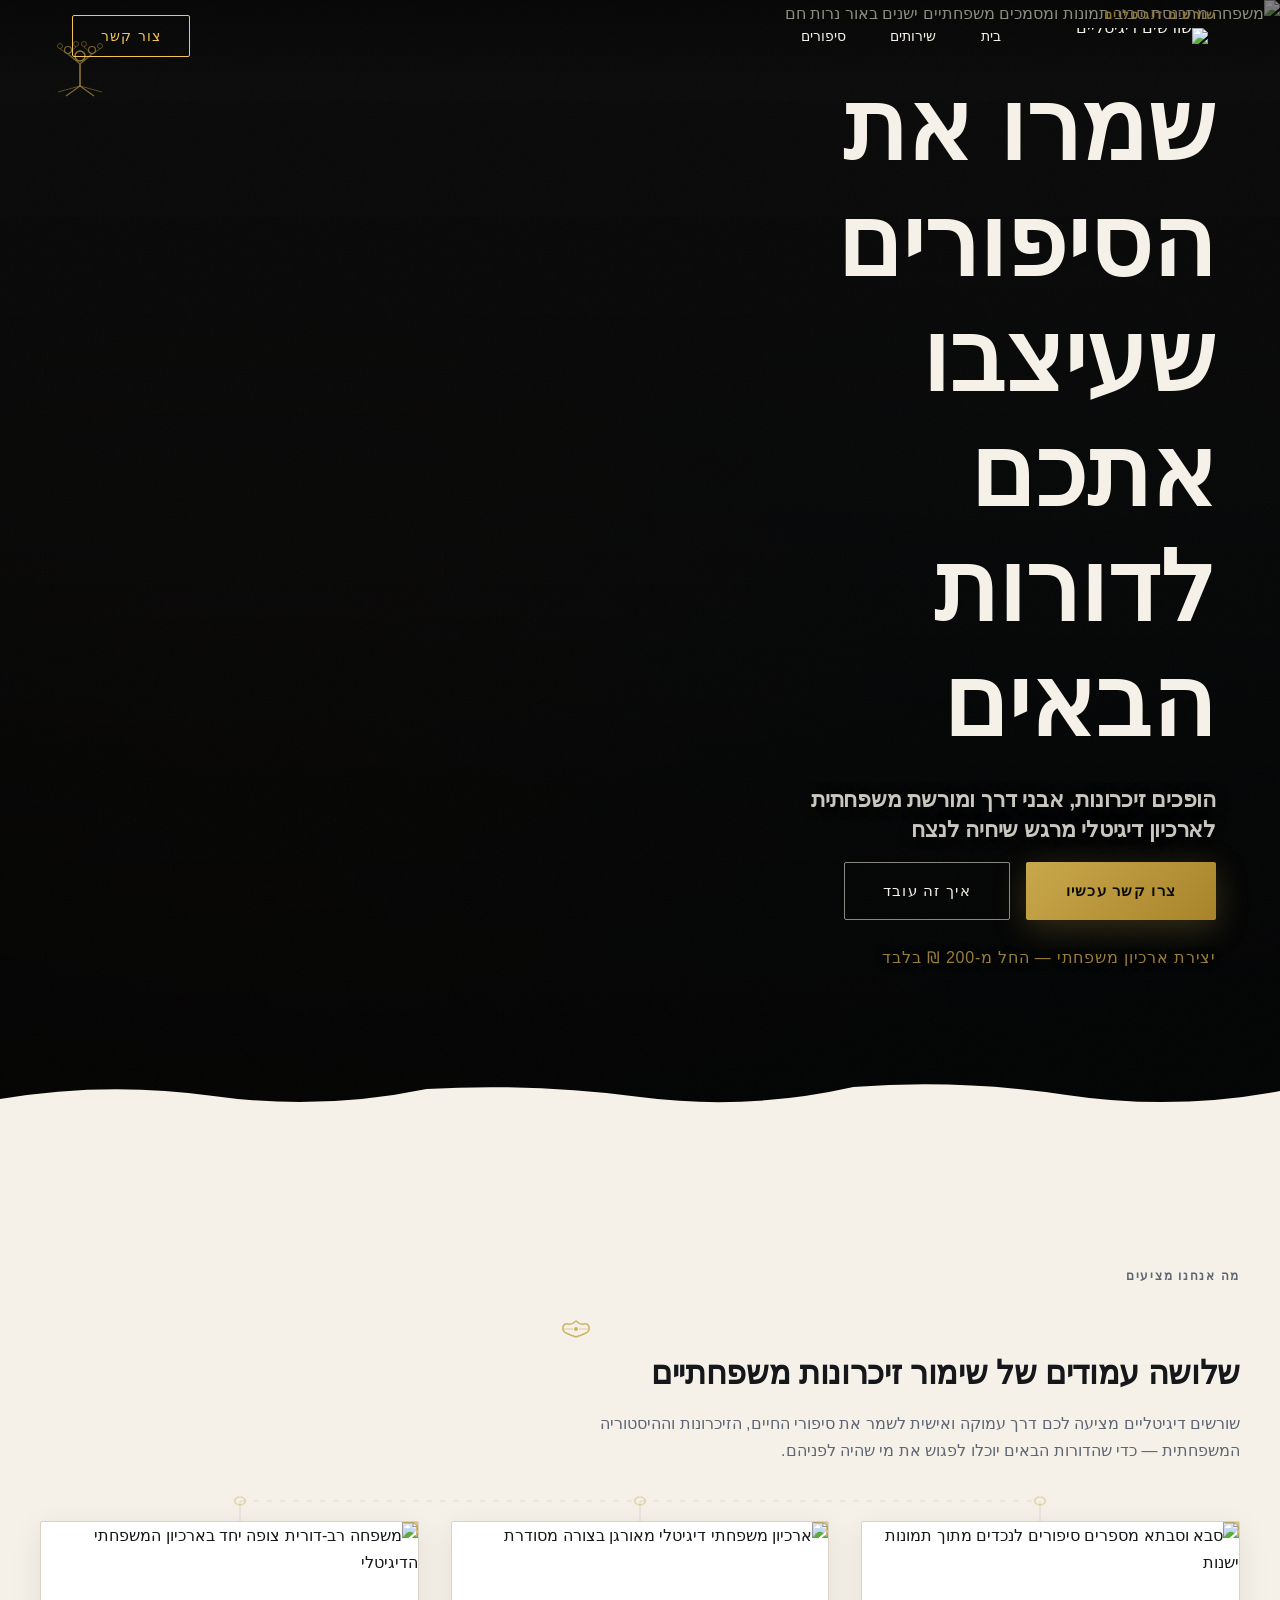
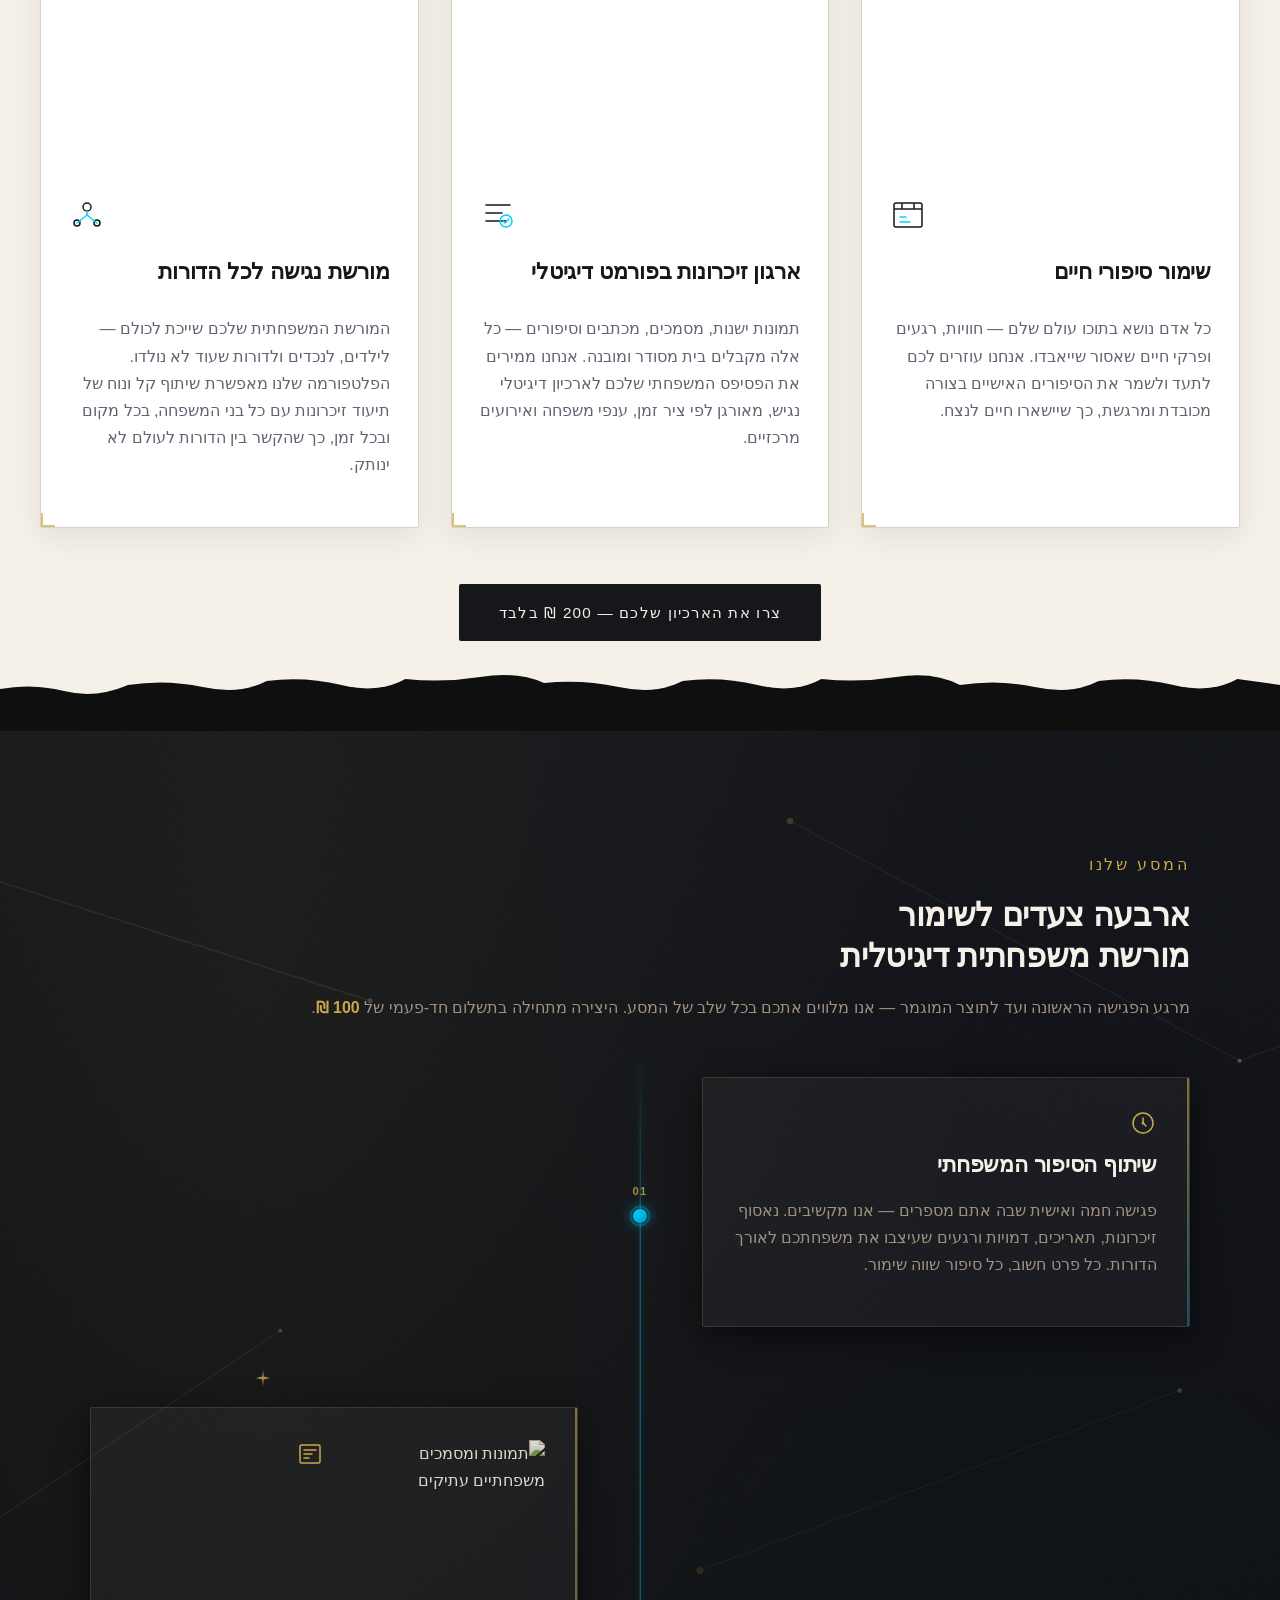
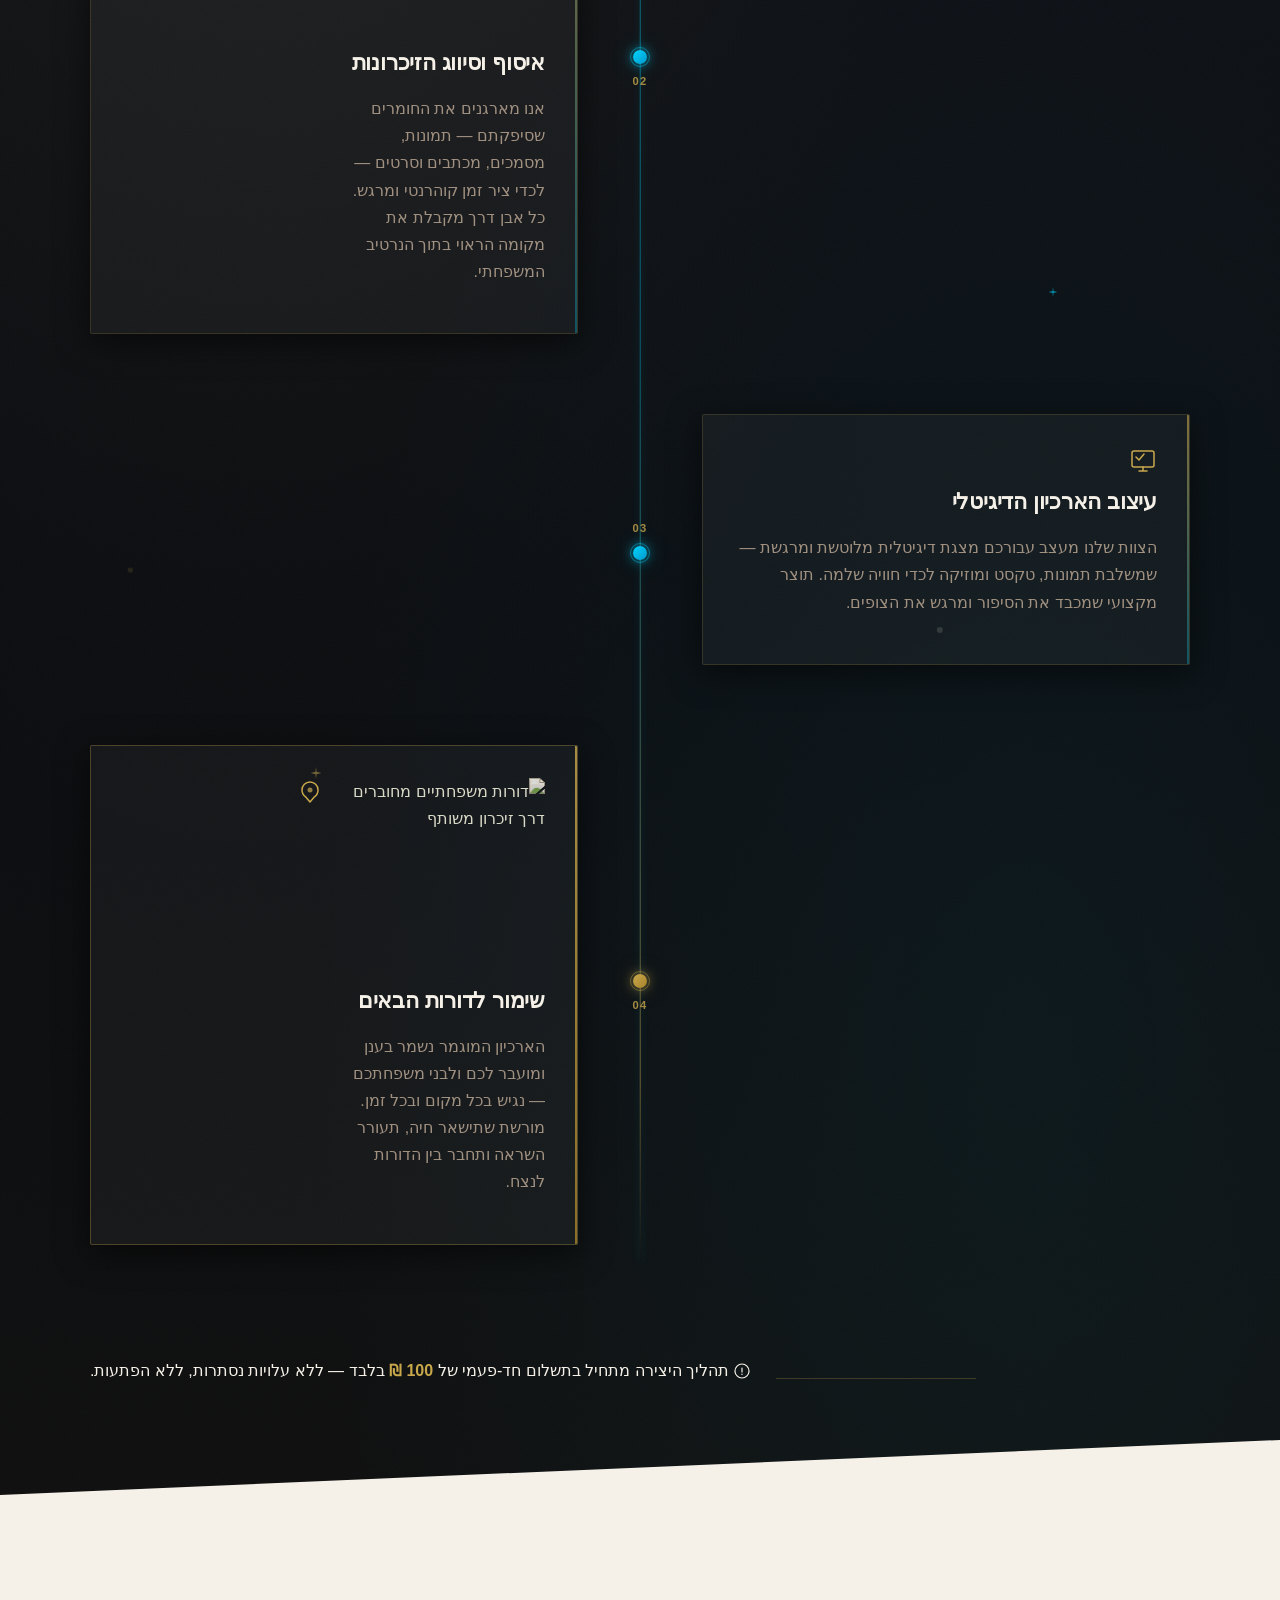
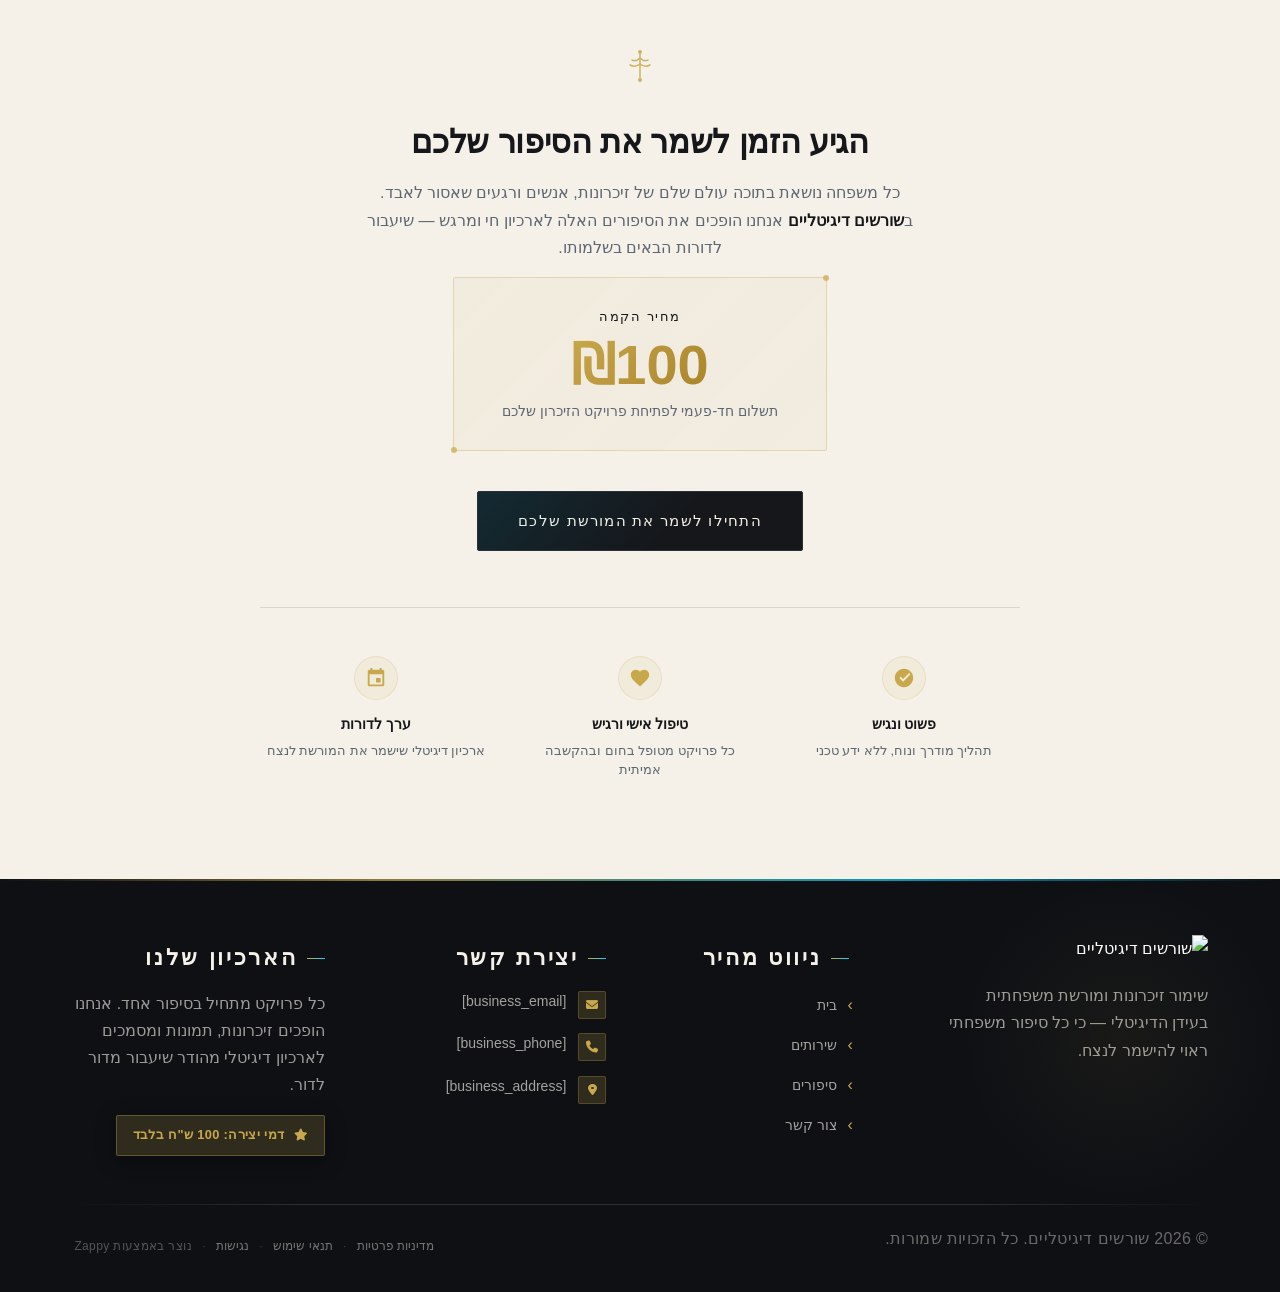
==== commit 9254cccc: "Incremental sync: 1 page(s) — update_text" ====
--- a/public/index.html
+++ b/public/index.html
@@ -1 +1 @@
-<!doctype html><html dir="rtl" lang="he"><head><meta charset="UTF-8"><meta content="width=device-width,initial-scale=1" name="viewport"><meta content="index, follow" name="robots"><title>שורשים דיגיטליים — שורשים דיגיטליים</title><meta content="שורשים דיגיטליים הופכת זיכרונות משפחתיים לאוצר דיגיטלי נצחי. גלו כיצד אנו שומרים על מורשת המשפחה שלכם לדורות הבאים בצורה חמה, אישית ונגישה." name="description"><meta content="שורשים דיגיטליים, שימור זיכרונות משפחתיים דיגיטלי, מורשת משפחתית, תיעוד זיכרונות, גנאלוגיה ומורשת משפחתית בישראל" name="keywords"><link href="/assets/favicon.ico" rel="icon" type="image/x-icon"><link href="/assets/favicon-16x16.png" rel="icon" type="image/png" sizes="16x16"><link href="/assets/favicon-32x32.png" rel="icon" type="image/png" sizes="32x32"><link href="/assets/favicon-48x48.png" rel="icon" type="image/png" sizes="48x48"><link href="/assets/favicon-192x192.png" rel="icon" type="image/png" sizes="192x192"><link href="/assets/favicon-512x512.png" rel="icon" type="image/png" sizes="512x512"><link href="/assets/apple-touch-icon.png" rel="apple-touch-icon"><script>!function(){"use strict";var t="22e4fc38-8458-4682-b9a8-027683b38179",e="https://api.zappy5.com/api/analytics/track",a=18e5,n=2592e6,o=!0,i=!0,r=!0;var s=function(){var e="zappy_visitor_"+t,a=null;try{if(a=localStorage.getItem(e)){var o=JSON.parse(a),i=Date.now();if(i-o.created<n)return o.lastSeen=i,localStorage.setItem(e,JSON.stringify(o)),o.id}}catch(t){console.warn("Zappy Analytics: LocalStorage not available")}var r="zv_"+Date.now()+"_"+Math.random().toString(36).substr(2,9);try{localStorage.setItem(e,JSON.stringify({id:r,created:Date.now(),lastSeen:Date.now()}))}catch(t){}return r}(),c=function(){var e="zappy_session_"+t,n=null;try{if(n=sessionStorage.getItem(e)){var o=JSON.parse(n),i=Date.now();if(i-o.timestamp<a)return o.timestamp=i,sessionStorage.setItem(e,JSON.stringify(o)),o.id}}catch(t){console.warn("Zappy Analytics: SessionStorage not available")}var r="zs_"+Date.now()+"_"+Math.random().toString(36).substr(2,9);try{sessionStorage.setItem(e,JSON.stringify({id:r,timestamp:Date.now()}))}catch(t){}return r}();function l(a,n){n=n||{};var o={website_id:t,event_type:a,page_path:window.location.pathname,referrer:document.referrer||"direct",visitor_id:s,session_id:c,metadata:n};if(navigator.sendBeacon){var i=new Blob([JSON.stringify(o)],{type:"application/json"});navigator.sendBeacon(e,i)}else fetch(e,{method:"POST",headers:{"Content-Type":"application/json"},body:JSON.stringify(o),keepalive:!0}).catch(function(t){console.warn("Zappy Analytics: Failed to track event",t)})}o&&l("pageview",{title:document.title,url:window.location.href}),i&&document.addEventListener("click",function(t){var e=t.target;if("BUTTON"===e.tagName||e.closest("button")){var a="BUTTON"===e.tagName?e:e.closest("button");l("click",{element:"button",text:a.textContent.trim().substring(0,100),id:a.id||null,class:a.className||null})}else if("A"===e.tagName||e.closest("a")){var n="A"===e.tagName?e:e.closest("a");l("navigation",{element:"link",text:n.textContent.trim().substring(0,100),href:n.href,external:n.hostname!==window.location.hostname})}},!0),r&&document.addEventListener("submit",function(t){var e=t.target;l("form_submit",{form_id:e.id||null,form_name:e.name||null,form_action:e.action||null,form_method:e.method||"GET"})},!0);var m=Date.now();window.addEventListener("beforeunload",function(){l("page_unload",{time_on_page:Math.floor((Date.now()-m)/1e3),page_path:window.location.pathname})}),window.zappyAnalytics={track:l,getVisitorId:function(){return s},getSessionId:function(){return c}}}()</script><meta content="שורשים דיגיטליים — שורשים דיגיטליים" property="og:title"><meta content="שורשים דיגיטליים הופכת זיכרונות משפחתיים לאוצר דיגיטלי נצחי. גלו כיצד אנו שומרים על מורשת המשפחה שלכם לדורות הבאים בצורה חמה, אישית ונגישה." property="og:description"><meta content="summary_large_image" name="twitter:card"><meta content="שורשים דיגיטליים — שורשים דיגיטליים" name="twitter:title"><meta content="שורשים דיגיטליים הופכת זיכרונות משפחתיים לאוצר דיגיטלי נצחי. גלו כיצד אנו שומרים על מורשת המשפחה שלכם לדורות הבאים בצורה חמה, אישית ונגישה." name="twitter:description"><meta content="website" property="og:type"><meta content="he_IL" property="og:locale"><link href="https://cdnjs.cloudflare.com/ajax/libs/font-awesome/6.4.0/css/all.min.css" rel="stylesheet"><link href="/assets/favicon.ico" rel="icon" type="image/x-icon"><link href="/assets/favicon-16x16.png" rel="icon" type="image/png" sizes="16x16"><link href="/assets/favicon-32x32.png" rel="icon" type="image/png" sizes="32x32"><link href="/assets/favicon-48x48.png" rel="icon" type="image/png" sizes="48x48"><link href="/assets/favicon-192x192.png" rel="icon" type="image/png" sizes="192x192"><link href="/assets/favicon-512x512.png" rel="icon" type="image/png" sizes="512x512"><link href="/assets/apple-touch-icon.png" rel="apple-touch-icon"><link href="https://cdn.jsdelivr.net/npm/vanilla-cookieconsent@3/dist/cookieconsent.css" rel="stylesheet"><script src="https://cdn.jsdelivr.net/npm/vanilla-cookieconsent@3/dist/cookieconsent.umd.js"></script><script src="https://cdn.jsdelivr.net/gh/mickidum/acc_toolbar/acctoolbar/acctoolbar.min.js"></script><link href="/styles.css" rel="stylesheet"><style id="zappy-dropdown-submenu-styles">#navMenu li:has(.sub-menu),.nav-menu li:has(.sub-menu),.navbar li:has(.sub-menu),nav li:has(.sub-menu){position:relative}#navMenu .sub-menu,.nav-menu .sub-menu,.navbar .sub-menu,nav .sub-menu{display:block!important;position:absolute!important;top:100%;left:0;min-width:220px;background:#fff;border-radius:8px;box-shadow:0 8px 25px rgba(0,0,0,.15);padding:8px 0;opacity:0;visibility:hidden;transform:translateY(10px);transition:all .3s ease;z-index:1000;list-style:none;pointer-events:none}#navMenu li:hover>.sub-menu,.nav-menu li:hover>.sub-menu,.navbar li:hover>.sub-menu,nav li:hover>.sub-menu{opacity:1!important;visibility:visible!important;transform:translateY(0)!important;pointer-events:auto!important}.sub-menu li{list-style:none;margin:0;padding:0}.sub-menu a{display:block!important;padding:10px 16px!important;color:var(--text-dark,#333)!important;font-weight:500;text-decoration:none;white-space:nowrap;transition:background-color .2s}.sub-menu .zappy-nav-child>a{padding-left:28px!important;font-size:.9em!important;opacity:.85!important}[dir=rtl] .sub-menu .zappy-nav-child>a,html[lang=ar] .sub-menu .zappy-nav-child>a,html[lang=he] .sub-menu .zappy-nav-child>a{padding-left:10px!important;padding-right:28px!important}.sub-menu .zappy-nav-parent>a{font-weight:600!important}.sub-menu a:hover{background-color:#f5f5f5}[dir=rtl] .nav-menu .sub-menu,[dir=rtl] .navbar .sub-menu,[dir=rtl] nav .sub-menu,html[lang=ar] .nav-menu .sub-menu,html[lang=ar] .navbar .sub-menu,html[lang=ar] nav .sub-menu,html[lang=he] .nav-menu .sub-menu,html[lang=he] .navbar .sub-menu,html[lang=he] nav .sub-menu{left:auto!important;right:0!important}.sub-menu:empty,.sub-menu:not(:has(li)):not(:has(> a)),.sub-menu:not(:has(li:not(.zappy-hidden-menu-item))):not(:has(> a)){display:none!important;opacity:0!important;visibility:hidden!important;pointer-events:none!important}li:has(.menu-group-title):hover>.sub-menu{opacity:1!important;visibility:visible!important;transform:translateY(0)!important;pointer-events:auto!important}#navMenu>li>.menu-group-title,.nav-menu>li>.menu-group-title{display:inline-block;padding:.5rem 1rem;cursor:default;user-select:none}@media (max-width:768px){#navMenu .sub-menu,.nav-menu .sub-menu,.navbar .sub-menu,nav .sub-menu{position:static!important;transform:none!important;box-shadow:none!important;background:0 0!important;max-height:0;overflow:hidden;opacity:0;visibility:hidden;transition:max-height .3s ease,opacity .3s ease;padding:0!important;border-radius:0!important}#navMenu .sub-menu.mobile-expanded,.nav-menu .sub-menu.mobile-expanded,.navbar .sub-menu.mobile-expanded{max-height:none!important;overflow-y:visible!important;opacity:1!important;visibility:visible!important;padding:8px 0 8px 16px!important}[dir=rtl] .sub-menu.mobile-expanded,html[lang=he] .sub-menu.mobile-expanded{padding:8px 16px 8px 0!important}#navMenu li:hover>.sub-menu,.nav-menu li:hover>.sub-menu,.navbar li:hover>.sub-menu,nav li:hover>.sub-menu{opacity:0;visibility:hidden;pointer-events:none}#navMenu li>.sub-menu.mobile-expanded,.nav-menu li>.sub-menu.mobile-expanded,.navbar li>.sub-menu.mobile-expanded,nav li>.sub-menu.mobile-expanded{opacity:1!important;visibility:visible!important;pointer-events:auto!important}#navMenu li:has(.sub-menu),.nav-menu li:has(.sub-menu),.navbar li:has(.sub-menu),nav li:has(.sub-menu){display:flex!important;flex-wrap:wrap!important;align-items:center!important;position:relative!important;min-height:44px!important}#navMenu li:has(.sub-menu)>a,.nav-menu li:has(.sub-menu)>a,.navbar li:has(.sub-menu)>a,nav li:has(.sub-menu)>a{flex:1!important;min-width:0!important}#navMenu li:has(.sub-menu)>.menu-group-title,.nav-menu li:has(.sub-menu)>.menu-group-title,.navbar li:has(.sub-menu)>.menu-group-title,nav li:has(.sub-menu)>.menu-group-title{flex:1!important;min-width:0!important;padding:0!important;line-height:inherit!important}#navMenu li:has(.sub-menu)>.sub-menu,.nav-menu li:has(.sub-menu)>.sub-menu,.navbar li:has(.sub-menu)>.sub-menu,nav li:has(.sub-menu)>.sub-menu{flex-basis:100%!important;width:100%!important}#navMenu li:has(.sub-menu)>a [class*=arrow],#navMenu li:has(.sub-menu)>a [class*=chevron],.nav-menu li:has(.sub-menu)>a .fa-angle-down,.nav-menu li:has(.sub-menu)>a .fa-chevron-down,.nav-menu li:has(.sub-menu)>a [class*=arrow],.nav-menu li:has(.sub-menu)>a [class*=chevron],nav li:has(.sub-menu)>a [class*=arrow],nav li:has(.sub-menu)>a [class*=chevron]{display:none!important;visibility:hidden!important}.mobile-submenu-toggle{display:flex!important;align-items:center!important;justify-content:center!important;width:44px!important;height:auto!important;background:0 0!important;border:none!important;cursor:pointer!important;color:var(--text-light)!important;position:static!important;flex-shrink:0!important;align-self:stretch!important;z-index:2!important;padding:0!important;margin:0!important}.mobile-submenu-toggle::after{content:''!important;width:0!important;height:0!important;border-left:6px solid transparent!important;border-right:6px solid transparent!important;border-top:7px solid currentColor!important;transition:transform .3s ease!important}.mobile-submenu-toggle.expanded::after{transform:rotate(180deg)!important}.sub-menu a{padding:10px 0!important;display:block!important;color:var(--text-light)!important;white-space:normal!important}.sub-menu .zappy-nav-child>a{padding-left:28px!important;font-size:.9em!important;opacity:.85!important}[dir=rtl] .sub-menu .zappy-nav-child>a,html[lang=ar] .sub-menu .zappy-nav-child>a,html[lang=he] .sub-menu .zappy-nav-child>a{padding-left:0!important;padding-right:28px!important}.sub-menu .zappy-nav-parent>a{font-weight:600!important}#navMenu.active,.nav-menu.active{max-width:100vw!important;overflow-x:hidden!important;box-sizing:border-box!important}.navbar .sub-menu li a,.zappy-products-dropdown .sub-menu a,nav.navbar .sub-menu li a{color:var(--text-light)!important}}@media (min-width:769px){.mobile-submenu-toggle{display:none!important}}</style><style id="zappy-widget-visibility">html[dir=rtl] .whatsapp-float{right:20px!important;left:auto!important}html:not([dir]) .whatsapp-float,html[dir=ltr] .whatsapp-float{left:20px!important;right:auto!important}html[dir=rtl] #mic-access-tool-general-button,html[dir=rtl] #mic-init-access-tool #mic-access-tool-general-button,html[dir=rtl] #mic-init-access-tool .mic-access-tool-general-button,html[dir=rtl] ._access-icon,html[dir=rtl] .mic-access-tool-general-button{left:20px!important;right:auto!important}html:not([dir]) #mic-access-tool-general-button,html:not([dir]) #mic-init-access-tool #mic-access-tool-general-button,html:not([dir]) #mic-init-access-tool .mic-access-tool-general-button,html:not([dir]) ._access-icon,html:not([dir]) .mic-access-tool-general-button,html[dir=ltr] #mic-access-tool-general-button,html[dir=ltr] #mic-init-access-tool #mic-access-tool-general-button,html[dir=ltr] #mic-init-access-tool .mic-access-tool-general-button,html[dir=ltr] ._access-icon,html[dir=ltr] .mic-access-tool-general-button{right:20px!important;left:auto!important}@media (max-width:768px){.whatsapp-float{display:flex!important}}@media (min-width:769px){.whatsapp-float{display:flex!important}}@media (max-width:768px){#mic-access-tool-general-button,#mic-init-access-tool #mic-access-tool-general-button,#mic-init-access-tool .mic-access-tool-general-button,._access-icon,.mic-access-tool-general-button{display:flex!important;visibility:visible!important;opacity:1!important;pointer-events:auto!important}#mic-access-tool-box.opened-mic-access-tool,#mic-init-access-tool #mic-access-tool-box.opened-mic-access-tool,.mic-access-tool-box.opened-mic-access-tool{visibility:visible!important;opacity:1!important;pointer-events:auto!important}}@media (min-width:769px){#mic-access-tool-general-button,#mic-init-access-tool #mic-access-tool-general-button,#mic-init-access-tool .mic-access-tool-general-button,._access-icon,.mic-access-tool-general-button{display:flex!important;visibility:visible!important;opacity:1!important;pointer-events:auto!important}#mic-access-tool-box.opened-mic-access-tool,#mic-init-access-tool #mic-access-tool-box.opened-mic-access-tool,.mic-access-tool-box.opened-mic-access-tool{visibility:visible!important;opacity:1!important;pointer-events:auto!important}}</style></head><body><nav class="navbar" dir="rtl"><button aria-label="Menu" class="mobile-toggle" id="mobileToggle"><svg viewBox="0 0 24 24" height="24" width="24" fill="none" class="hamburger-icon"><path d="M3 12h18M3 6h18M3 18h18" stroke="currentColor" stroke-width="2" stroke-linecap="round"></path></svg> <svg viewBox="0 0 24 24" height="24" width="24" fill="none" class="close-icon" style="display:none"><path d="M18 6L6 18M6 6l12 12" stroke="currentColor" stroke-width="2" stroke-linecap="round"></path></svg></button> <button aria-label="Call" class="phone-header-btn" data-phone="[business_phone]"><svg viewBox="0 0 24 24" height="20" width="20" fill="currentColor"><path d="M22 16.92v3a2 2 0 0 1-2.18 2 19.79 19.79 0 0 1-8.63-3.07 19.5 19.5 0 0 1-6-6 19.79 19.79 0 0 1-3.07-8.67A2 2 0 0 1 4.11 2h3a2 2 0 0 1 2 1.72 12.84 12.84 0 0 0 .7 2.81 2 2 0 0 1-.45 2.11L8.09 9.91a16 16 0 0 0 6 6l1.27-1.27a2 2 0 0 1 2.11-.45 12.84 12.84 0 0 0 2.81.7A2 2 0 0 1 22 16.92z"></path></svg></button><div class="nav-container"><div class="nav-right-group"><div class="nav-brand"><a href="/" class="logo-link"><img alt="שורשים דיגיטליים" src="/assets/site-----image-1.webp" class="logo"></a></div><ul class="nav-menu" id="navMenu"><li><a href="/">בית</a></li><li><a href="/services">שירותים</a></li><li><a href="/stories">סיפורים</a></li></ul></div><div class="nav-cta-container"><a href="/contact" class="nav-cta-btn">צור קשר</a></div></div></nav><script>window.addEventListener("load",function(){const e=document.querySelector(".navbar, nav, header");if(!e)return void console.log("[Navbar] Navbar element not found");let t=document.getElementById("mobileToggle")||document.querySelector(".mobile-toggle")||document.querySelector(".hamburger")||document.querySelector(".hamburger-menu")||document.querySelector(".menu-toggle")||document.querySelector(".burger-menu")||document.querySelector('[aria-label="Menu"]')||document.querySelector('[aria-label="תפריט"]');const o=document.querySelector(".phone-header-btn"),n=window.getComputedStyle(e);let r=n.backgroundColor;if(console.log("[Navbar] Initial navbar background:",r),"transparent"===r||"rgba(0, 0, 0, 0)"===r||r.startsWith("rgba")&&r.includes(", 0)")){const e=n.backgroundImage;if(e&&"none"!==e)console.log("[Navbar] Navbar has background image/gradient, using dark text"),r="rgb(240, 240, 240)";else{const e=window.getComputedStyle(document.body).backgroundColor;console.log("[Navbar] Navbar transparent, using body background:",e),r=e}}const i=r.match(/\d+/g);if(i&&i.length>=3){const e=(.299*parseInt(i[0])+.587*parseInt(i[1])+.114*parseInt(i[2]))/255;console.log("[Navbar] Mobile button colors preserved from Claude CSS (luminance:",e.toFixed(2)+")");const n=document.createElement("style");n.id="zappy-mobile-nav-fix";document.documentElement.lang;document.documentElement.dir,n.textContent='\n        /* Hide mobile buttons on desktop, show only on mobile */\n        @media (min-width: 769px) {\n          .mobile-toggle,\n          .phone-header-btn {\n            display: none !important;\n          }\n        }\n        \n        /* Show and position mobile buttons correctly on mobile */\n        @media (max-width: 768px) {\n          .mobile-toggle,\n          .phone-header-btn {\n            position: absolute !important;\n            top: 0 !important;\n            bottom: 0 !important;\n            margin-top: auto !important;\n            margin-bottom: auto !important;\n            z-index: 1001 !important;\n            display: flex !important;\n            align-items: center !important;\n            justify-content: center !important;\n            width: 36px !important;\n            height: 36px !important;\n            border-radius: 50% !important;\n            border: none !important;\n            cursor: pointer !important;\n            padding: 6px !important;\n            background: none !important;\n            color: var(--nav-text, var(--text-light)) !important;\n            touch-action: manipulation !important;\n            -webkit-tap-highlight-color: transparent !important;\n          }\n          \n          /* LTR positioning (default): hamburger LEFT, phone RIGHT */\n          html:not([dir="rtl"]):not([lang="he"]):not([lang="ar"]) .mobile-toggle,\n          html[dir="ltr"] .mobile-toggle {\n            left: 12px !important;\n            right: auto !important;\n          }\n          html:not([dir="rtl"]):not([lang="he"]):not([lang="ar"]) .phone-header-btn,\n          html[dir="ltr"] .phone-header-btn {\n            right: 12px !important;\n            left: auto !important;\n          }\n          \n          /* RTL positioning: hamburger RIGHT, phone LEFT */\n          html[dir="rtl"] .mobile-toggle,\n          html[lang="he"] .mobile-toggle,\n          html[lang="ar"] .mobile-toggle {\n            right: 12px !important;\n            left: auto !important;\n          }\n          html[dir="rtl"] .phone-header-btn,\n          html[lang="he"] .phone-header-btn,\n          html[lang="ar"] .phone-header-btn {\n            left: 12px !important;\n            right: auto !important;\n          }\n          \n          /* CRITICAL: Ensure nav-container has min-height on mobile */\n          /* All children are positioned absolutely/fixed on mobile, so height:auto collapses to 0 */\n          .nav-container {\n            min-height: 70px !important;\n            position: relative !important;\n          }\n          \n          /* Ensure SVG icons are properly sized and inherit color */\n          .mobile-toggle svg,\n          .phone-header-btn svg {\n            width: 24px !important;\n            height: 24px !important;\n            /* Don\'t force display - let JavaScript control hamburger/close toggle */\n          }\n          \n          /* Reset nav-cta-container on mobile - remove desktop box-shadow/padding */\n          /* that creates a visible ghost box when CTA button is hidden */\n          .nav-cta-container {\n            box-shadow: none !important;\n            padding: 0 !important;\n          }\n          \n          /* Hide nav-cta-container entirely on mobile when there\'s no lang-switcher */\n          /* (only the CTA button is inside, and it\'s hidden on mobile) */\n          .nav-cta-container:not(:has(.lang-switcher)) {\n            display: none !important;\n          }\n          \n          /* CRITICAL: Prevent hero image fade gradient from bleeding over headline text */\n          /* The .image-fade-gradient has bottom: -30px (extends below parent) */\n          /* On mobile stacked layout, this overlaps the h1 text below the image */\n          .hero-image-column {\n            overflow: hidden !important;\n          }\n          .image-fade-gradient {\n            bottom: 0 !important;\n          }\n          \n          /* Hide desktop language switcher on mobile - hamburger menu handles it */\n          /* High specificity to override stored CSS */\n          .lang-switcher,\n          .nav-cta-container .lang-switcher,\n          .nav-container .lang-switcher,\n          .navbar .lang-switcher,\n          .navbar .nav-cta-container .lang-switcher {\n            display: none !important;\n          }\n        }\n      ';const r=document.getElementById("zappy-mobile-nav-fix");r&&r.remove(),document.head.appendChild(n),console.log("[Navbar] Critical CSS injected for mobile nav positioning");const a=window.innerWidth<=768;if(t){const e=t.querySelector(".hamburger-icon"),o=t.querySelector(".close-icon");e&&(e.style.setProperty("width","24px","important"),e.style.setProperty("height","24px","important"),e.style.setProperty("display","block","important")),o&&(o.style.setProperty("width","24px","important"),o.style.setProperty("height","24px","important"),o.style.setProperty("display","none","important")),a?(t.style.setProperty("position","absolute","important"),t.style.setProperty("top","0","important"),t.style.setProperty("bottom","0","important"),t.style.setProperty("margin-top","auto","important"),t.style.setProperty("margin-bottom","auto","important"),t.style.setProperty("z-index","1001","important"),t.style.removeProperty("left"),t.style.removeProperty("right"),console.log("[Navbar] Mobile toggle positioning applied (mobile viewport)")):(t.style.removeProperty("position"),t.style.removeProperty("top"),t.style.removeProperty("transform"),t.style.removeProperty("z-index"),t.style.removeProperty("left"),t.style.removeProperty("right"),console.log("[Navbar] Desktop viewport - cleared mobile toggle inline positioning"))}if(o){const e=o.querySelector("svg");e&&(e.style.width="24px",e.style.height="24px",e.setAttribute("width","24"),e.setAttribute("height","24")),a?(o.style.setProperty("position","absolute","important"),o.style.setProperty("top","0","important"),o.style.setProperty("bottom","0","important"),o.style.setProperty("margin-top","auto","important"),o.style.setProperty("margin-bottom","auto","important"),o.style.setProperty("z-index","1001","important"),o.style.removeProperty("left"),o.style.removeProperty("right"),console.log("[Navbar] Phone button positioning applied (mobile viewport)")):(o.style.removeProperty("position"),o.style.removeProperty("top"),o.style.removeProperty("transform"),o.style.removeProperty("z-index"),o.style.removeProperty("left"),o.style.removeProperty("right"),console.log("[Navbar] Desktop viewport - cleared phone button inline positioning"))}}else console.log("[Navbar] Could not parse background color:",r);t=document.getElementById("mobileToggle")||document.querySelector(".mobile-toggle")||document.querySelector(".hamburger")||document.querySelector(".hamburger-menu")||document.querySelector(".menu-toggle")||document.querySelector(".burger-menu")||document.querySelector('[aria-label="Menu"]')||document.querySelector('[aria-label="תפריט"]');const a=document.getElementById("navMenu")||document.querySelector(".nav-menu")||document.querySelector(".nav-links")||document.querySelector("nav ul:not(.submenu)");if(!t||!a)return void console.log("[Navbar] Mobile toggle or menu not found:",{toggle:!!t,menu:!!a});a.id||(a.id="navMenu"),console.log("[Navbar] Initializing mobile menu...");const l=t.cloneNode(!0);t.parentNode.replaceChild(l,t);var s=0;function p(e){var t=Date.now();t-s<300||(s=t,function(e){e.preventDefault(),e.stopPropagation();const t=l.querySelector(".hamburger-icon"),o=l.querySelector(".close-icon");a.classList.contains("active")?(a.classList.remove("active"),t&&t.style.setProperty("display","block","important"),o&&o.style.setProperty("display","none","important"),document.body.style.overflow="",console.log("[Navbar] Menu closed")):(a.classList.add("active"),t&&t.style.setProperty("display","none","important"),o&&o.style.setProperty("display","block","important"),document.body.style.overflow="hidden",console.log("[Navbar] Menu opened"))}(e))}l.addEventListener("click",p),l.addEventListener("touchend",p),a.querySelectorAll("a").forEach(function(e){e.addEventListener("click",function(){if("#"===this.getAttribute("href"))return;const e=l.querySelector(".hamburger-icon"),t=l.querySelector(".close-icon");a.classList.remove("active"),e&&e.style.setProperty("display","block","important"),t&&t.style.setProperty("display","none","important"),document.body.style.overflow="",console.log("[Navbar] Menu closed (link clicked)")})});var c=a.querySelectorAll(".dropdown-toggle");c.forEach(function(e){e.addEventListener("click",function(e){e.preventDefault(),e.stopPropagation();var t=this.closest(".nav-dropdown");t&&(t.parentNode.querySelectorAll(".nav-dropdown.open").forEach(function(e){e!==t&&e.classList.remove("open")}),t.classList.toggle("open"),console.log("[Navbar] Dropdown toggled:",t.classList.contains("open")?"open":"closed"))})}),document.addEventListener("click",function(e){e.target.closest(".nav-dropdown")||document.querySelectorAll(".nav-dropdown.open").forEach(function(e){e.classList.remove("open")})}),console.log("[Navbar] Dropdown handlers initialized for "+c.length+" dropdowns"),o&&o.addEventListener("click",function(){const e=document.querySelectorAll('a[href^="tel:"]'),t=e.length>0?e[0].getAttribute("href").replace("tel:",""):"[business_phone]";window.location.href="tel:"+t,console.log("[Navbar] Phone button clicked")}),console.log("[Navbar] Mobile menu initialized successfully")})</script><main><section class="index-hero-section" data-band-index="0" data-layout-spec="בית-hero" dir="rtl" data-hero-type="fullscreen-scrim"><div class="index-hero-bg"><img alt="משפחה מתכנסת סביב תמונות ומסמכים משפחתיים ישנים באור נרות חם" src="/assets/site-index-hero-image-1.webp" data-context="A cinematic, low-light documentary photograph of a multigenerational Jewish family gathered around a wooden table covered with old sepia photographs, handwritten letters, and family documents. Warm candlelight illuminates their faces from below. The mood is intimate, reverent, and nostalgic. Monochromatic with subtle warm tones. Shot in the style of a fine art documentary photographer. The composition is wide and cinematic, suitable for a full-bleed hero background." data-placeholder="index-hero-image-1" height="900" width="1440" data-hero-bg="true"></div><div class="index-hero-scrim" aria-hidden="true"></div><div class="index-hero-grain" aria-hidden="true"></div><div class="index-hero-ornament" aria-hidden="true"><svg viewBox="0 0 64 64" xmlns="http://www.w3.org/2000/svg" height="64" width="64" fill="none" aria-hidden="true" data-no-icon-edit="true"><line stroke="#C9A84C" stroke-width="1.5" x1="32" x2="32" y1="50" y2="28" opacity="0.85"></line><line stroke="#C9A84C" stroke-width="1.2" x1="32" x2="18" y1="50" y2="60" opacity="0.7"></line><line stroke="#C9A84C" stroke-width="1.2" x1="32" x2="46" y1="50" y2="60" opacity="0.7"></line><line stroke="#C9A84C" stroke-width="1" x1="32" x2="10" y1="50" y2="56" opacity="0.5"></line><line stroke="#C9A84C" stroke-width="1" x1="32" x2="54" y1="50" y2="56" opacity="0.5"></line><circle cx="32" cy="20" r="5" opacity="0.9" stroke="#C9A84C" stroke-width="1.5"></circle><circle cx="20" cy="14" r="3.5" opacity="0.75" stroke="#C9A84C" stroke-width="1.2"></circle><circle cx="44" cy="14" r="3.5" opacity="0.75" stroke="#C9A84C" stroke-width="1.2"></circle><line stroke="#C9A84C" stroke-width="1.2" x1="32" x2="20" y1="28" y2="18" opacity="0.7"></line><line stroke="#C9A84C" stroke-width="1.2" x1="32" x2="44" y1="28" y2="18" opacity="0.7"></line><circle cx="12" cy="10" r="2.5" opacity="0.55" stroke="#C9A84C" stroke-width="1"></circle><circle cx="28" cy="8" r="2.5" opacity="0.55" stroke="#C9A84C" stroke-width="1"></circle><circle cx="36" cy="8" r="2.5" opacity="0.55" stroke="#C9A84C" stroke-width="1"></circle><circle cx="52" cy="10" r="2.5" opacity="0.55" stroke="#C9A84C" stroke-width="1"></circle><line stroke="#C9A84C" stroke-width="1" x1="20" x2="12" y1="18" y2="13" opacity="0.55"></line><line stroke="#C9A84C" stroke-width="1" x1="20" x2="28" y1="18" y2="11" opacity="0.55"></line><line stroke="#C9A84C" stroke-width="1" x1="44" x2="36" y1="18" y2="11" opacity="0.55"></line><line stroke="#C9A84C" stroke-width="1" x1="44" x2="52" y1="18" y2="13" opacity="0.55"></line></svg></div><div class="index-hero-content-wrapper"><div class="index-hero-content"><span class="index-hero-label">שורשים דיגיטליים</span><h1 class="index-hero-h1">שמרו את הסיפורים שעיצבו אתכם<br>לדורות הבאים</h1><h3 class="index-hero-subtitle">הופכים זיכרונות, אבני דרך ומורשת משפחתית<br class="desktop-br">לארכיון דיגיטלי מרגש שיחיה לנצח</h3><div class="index-hero-ctas"><a href="/contact" class="index-hero-btn-primary">צרו קשר עכשיו</a> <a href="/services" class="index-hero-btn-secondary">איך זה עובד</a></div><p class="index-hero-trust">יצירת ארכיון משפחתי — החל מ-100 ₪ בלבד</p></div></div><div class="index-hero-divider-wrapper"><svg viewBox="0 0 1440 90" xmlns="http://www.w3.org/2000/svg" aria-hidden="true" data-no-icon-edit="true" preserveAspectRatio="none"><path d="M0,90 L0,48 Q120,30 240,45 T480,38 Q600,32 720,46 T960,36 Q1080,28 1200,44 T1440,40 L1440,90 Z" fill="var(--bg-light)"></path></svg></div></section><section class="index-features-section" data-band-index="1" data-layout-spec="בית-features" dir="rtl"><div class="index-features-container"><div class="index-features-intro"><span class="index-features-eyebrow">מה אנחנו מציעים</span><div class="index-features-gold-ornament" aria-hidden="true"><svg viewBox="0 0 32 20" xmlns="http://www.w3.org/2000/svg" height="20" width="32" aria-hidden="true" data-no-icon-edit="true"><path d="M16 2 Q12 6 8 5 Q4 4 3 8 Q2 12 6 14 Q10 16 16 18 Q22 16 26 14 Q30 12 29 8 Q28 4 24 5 Q20 6 16 2Z" stroke="#C9A84C" stroke-width="1.5" fill="none" opacity="0.85"></path><circle cx="16" cy="10" r="2" opacity="0.9" fill="#C9A84C"></circle><line stroke="#C9A84C" stroke-width="1" x1="3" x2="13" y1="10" y2="10" opacity="0.5"></line><line stroke="#C9A84C" stroke-width="1" x1="19" x2="29" y1="10" y2="10" opacity="0.5"></line></svg></div><h2 class="index-features-title">שלושה עמודים של שימור זיכרונות משפחתיים</h2><p class="index-features-subtitle">שורשים דיגיטליים מציעה לכם דרך עמוקה ואישית לשמר את סיפורי החיים, הזיכרונות וההיסטוריה המשפחתית — כדי שהדורות הבאים יוכלו לפגוש את מי שהיה לפניהם.</p></div><div class="index-features-branch-connector" aria-hidden="true"><svg viewBox="0 0 900 40" xmlns="http://www.w3.org/2000/svg" aria-hidden="true" data-no-icon-edit="true" preserveAspectRatio="none"><line stroke="rgba(21,23,27,0.12)" stroke-width="1" x1="150" x2="750" y1="20" y2="20" stroke-dasharray="4 6"></line><circle cx="150" cy="20" r="4" fill="none" stroke="rgba(201,168,76,0.45)" stroke-width="1.5"></circle><circle cx="450" cy="20" r="4" fill="none" stroke="rgba(201,168,76,0.45)" stroke-width="1.5"></circle><circle cx="750" cy="20" r="4" fill="none" stroke="rgba(201,168,76,0.45)" stroke-width="1.5"></circle><line stroke="rgba(21,23,27,0.1)" stroke-width="1" x1="150" x2="150" y1="20" y2="40"></line><line stroke="rgba(21,23,27,0.1)" stroke-width="1" x1="450" x2="450" y1="20" y2="40"></line><line stroke="rgba(21,23,27,0.1)" stroke-width="1" x1="750" x2="750" y1="20" y2="40"></line></svg></div><div class="index-features-grid"><article class="index-features-card"><div class="index-features-card-corner index-features-card-corner--tl" aria-hidden="true"></div><div class="index-features-card-corner index-features-card-corner--br" aria-hidden="true"></div><div class="index-features-card-image-wrap"><img alt="סבא וסבתא מספרים סיפורים לנכדים מתוך תמונות ישנות" src="/assets/site-index-features-image-1.webp" data-context="An elderly grandparent and young grandchild sitting together at a warm wooden table, looking at old sepia photographs and handwritten letters. Soft golden light, nostalgic atmosphere, family connection across generations. Israeli family setting, heartfelt moment of storytelling." data-placeholder="index-features-image-1" height="260" width="400"></div><div class="index-features-card-icon-wrap"><svg viewBox="0 0 36 36" xmlns="http://www.w3.org/2000/svg" height="36" width="36" fill="none" data-element-type="icon" data-icon-type="svg" aria-hidden="true"><rect height="24" rx="2" stroke="currentColor" stroke-width="1.5" width="28" x="4" y="6"></rect><path d="M4 12h28" stroke="currentColor" stroke-width="1.5"></path><path d="M12 6V12" stroke="currentColor" stroke-width="1.5"></path><path d="M24 6V12" stroke="currentColor" stroke-width="1.5"></path><path d="M10 20h6M10 25h10" stroke="#00D4FF" stroke-width="1.5" stroke-linecap="round"></path></svg></div><div class="index-features-card-body"><h3 class="index-features-card-title">שימור סיפורי חיים</h3><p class="index-features-card-text">כל אדם נושא בתוכו עולם שלם — חוויות, רגעים ופרקי חיים שאסור שייאבדו. אנחנו עוזרים לכם לתעד ולשמר את הסיפורים האישיים בצורה מכובדת ומרגשת, כך שיישארו חיים לנצח.</p></div></article><article class="index-features-card"><div class="index-features-card-corner index-features-card-corner--tl" aria-hidden="true"></div><div class="index-features-card-corner index-features-card-corner--br" aria-hidden="true"></div><div class="index-features-card-image-wrap"><img alt="ארכיון משפחתי דיגיטלי מאורגן בצורה מסודרת" src="/assets/site-index-features-image-2.webp" data-context="A beautifully organized digital family archive displayed on a modern tablet screen, showing a structured timeline with old photographs, documents, and handwritten notes arranged chronologically. Clean, elegant interface design with warm tones. Concept of organizing family memories digitally." data-placeholder="index-features-image-2" height="260" width="400"></div><div class="index-features-card-icon-wrap"><svg viewBox="0 0 36 36" xmlns="http://www.w3.org/2000/svg" height="36" width="36" fill="none" data-element-type="icon" data-icon-type="svg" aria-hidden="true"><path d="M6 8h24M6 16h16M6 24h20" stroke="currentColor" stroke-width="1.5" stroke-linecap="round"></path><circle cx="26" cy="24" r="6" stroke="#00D4FF" stroke-width="1.5"></circle><path d="M23 24l2 2 4-4" stroke="#00D4FF" stroke-width="1.5" stroke-linecap="round" stroke-linejoin="round"></path></svg></div><div class="index-features-card-body"><h3 class="index-features-card-title">ארגון זיכרונות בפורמט דיגיטלי</h3><p class="index-features-card-text">תמונות ישנות, מסמכים, מכתבים וסיפורים — כל אלה מקבלים בית מסודר ומובנה. אנחנו ממירים את הפסיפס המשפחתי שלכם לארכיון דיגיטלי נגיש, מאורגן לפי ציר זמן, ענפי משפחה ואירועים מרכזיים.</p></div></article><article class="index-features-card"><div class="index-features-card-corner index-features-card-corner--tl" aria-hidden="true"></div><div class="index-features-card-corner index-features-card-corner--br" aria-hidden="true"></div><div class="index-features-card-image-wrap"><img alt="משפחה רב-דורית צופה יחד בארכיון המשפחתי הדיגיטלי" src="/assets/site-index-features-image-3.webp" data-context="A multigenerational Israeli family gathered around a laptop or large screen, watching and sharing family history content together. Children, parents, and grandparents all engaged and emotional. Warm living room setting, sense of connection and heritage being passed down across generations." data-placeholder="index-features-image-3" height="260" width="400"></div><div class="index-features-card-icon-wrap"><svg viewBox="0 0 36 36" xmlns="http://www.w3.org/2000/svg" height="36" width="36" fill="none" data-element-type="icon" data-icon-type="svg" aria-hidden="true"><circle cx="18" cy="10" r="4" stroke="currentColor" stroke-width="1.5"></circle><circle cx="8" cy="26" r="3" stroke="currentColor" stroke-width="1.5"></circle><circle cx="28" cy="26" r="3" stroke="currentColor" stroke-width="1.5"></circle><path d="M18 14v4M18 18l-10 8M18 18l10 8" stroke="#00D4FF" stroke-width="1.5" stroke-linecap="round"></path></svg></div><div class="index-features-card-body"><h3 class="index-features-card-title">מורשת נגישה לכל הדורות</h3><p class="index-features-card-text">המורשת המשפחתית שלכם שייכת לכולם — לילדים, לנכדים ולדורות שעוד לא נולדו. הפלטפורמה שלנו מאפשרת שיתוף קל ונוח של תיעוד זיכרונות עם כל בני המשפחה, בכל מקום ובכל זמן, כך שהקשר בין הדורות לעולם לא ינותק.</p></div></article></div><div class="index-features-cta-wrap"><a href="/contact" class="index-features-cta-btn">צרו את הארכיון שלכם — 100 ₪ בלבד</a></div></div><div class="index-features-divider-wrapper"><svg viewBox="0 0 1200 90" xmlns="http://www.w3.org/2000/svg" aria-hidden="true" data-no-icon-edit="true" preserveAspectRatio="none"><path d="M0,90 L0,48 Q30,42 60,50 T120,44 Q155,38 190,46 T250,40 Q285,35 320,44 T380,38 Q415,42 450,36 T510,42 Q545,38 580,46 T640,40 Q675,35 710,44 T770,38 Q805,42 840,36 T900,44 Q935,38 970,46 T1030,40 Q1065,35 1100,44 T1160,38 L1200,44 L1200,90 Z" fill="#0F0F0F"></path><filter id="torn-shadow"><feDropShadow dx="0" dy="-3" flood-color="rgba(0,0,0,0.35)" stdDeviation="4"></feDropShadow></filter></svg></div></section><section class="index-timeline-section" data-band-index="2" data-layout-spec="בית-timeline" dir="rtl"><div class="index-timeline-section__constellation" aria-hidden="true"><svg viewBox="0 0 1200 800" xmlns="http://www.w3.org/2000/svg" aria-hidden="true" data-no-icon-edit="true" preserveAspectRatio="xMidYMid slice" style="position:absolute;inset:0;width:100%;height:100%;pointer-events:none;opacity:0.45"><circle cx="80" cy="60" r="1.2" opacity="0.7" fill="#C9A84C"></circle><circle cx="220" cy="130" r="0.8" opacity="0.5" fill="#F5F1E8"></circle><circle cx="370" cy="45" r="1.5" opacity="0.6" fill="#C9A84C"></circle><circle cx="510" cy="90" r="0.9" opacity="0.4" fill="#F5F1E8"></circle><circle cx="650" cy="30" r="1.1" opacity="0.5" fill="#C9A84C"></circle><circle cx="800" cy="110" r="0.7" opacity="0.6" fill="#F5F1E8"></circle><circle cx="950" cy="55" r="1.3" opacity="0.7" fill="#C9A84C"></circle><circle cx="1100" cy="80" r="0.9" opacity="0.4" fill="#F5F1E8"></circle><circle cx="140" cy="250" r="0.8" opacity="0.3" fill="#F5F1E8"></circle><circle cx="300" cy="320" r="1.0" opacity="0.4" fill="#C9A84C"></circle><circle cx="480" cy="200" r="0.6" opacity="0.5" fill="#F5F1E8"></circle><circle cx="620" cy="280" r="1.2" opacity="0.3" fill="#C9A84C"></circle><circle cx="780" cy="220" r="0.8" opacity="0.4" fill="#F5F1E8"></circle><circle cx="920" cy="300" r="1.0" opacity="0.5" fill="#C9A84C"></circle><circle cx="1060" cy="240" r="0.7" opacity="0.3" fill="#F5F1E8"></circle><circle cx="50" cy="450" r="1.1" opacity="0.3" fill="#C9A84C"></circle><circle cx="190" cy="520" r="0.8" opacity="0.4" fill="#F5F1E8"></circle><circle cx="430" cy="480" r="0.9" opacity="0.3" fill="#C9A84C"></circle><circle cx="700" cy="500" r="1.0" opacity="0.3" fill="#F5F1E8"></circle><circle cx="880" cy="460" r="0.7" opacity="0.4" fill="#C9A84C"></circle><circle cx="1130" cy="510" r="1.1" opacity="0.3" fill="#F5F1E8"></circle><line stroke="#C9A84C" stroke-width="0.4" x1="80" x2="220" y1="60" y2="130" opacity="0.3"></line><line stroke="#C9A84C" stroke-width="0.4" x1="220" x2="370" y1="130" y2="45" opacity="0.3"></line><line stroke="#C9A84C" stroke-width="0.4" x1="370" x2="510" y1="45" y2="90" opacity="0.3"></line><line stroke="#F5F1E8" stroke-width="0.3" x1="650" x2="800" y1="30" y2="110" opacity="0.2"></line><line stroke="#F5F1E8" stroke-width="0.3" x1="800" x2="950" y1="110" y2="55" opacity="0.2"></line><line stroke="#C9A84C" stroke-width="0.4" x1="300" x2="480" y1="320" y2="200" opacity="0.2"></line><line stroke="#C9A84C" stroke-width="0.3" x1="620" x2="780" y1="280" y2="220" opacity="0.2"></line></svg></div><div class="index-timeline-section__grain" aria-hidden="true"></div><div class="index-timeline-section__container"><header class="index-timeline-section__header"><p class="index-timeline-section__label">המסע שלנו</p><h2 class="index-timeline-section__title">ארבעה צעדים לשימור<br>מורשת משפחתית דיגיטלית</h2><p class="index-timeline-section__subtitle">מרגע הפגישה הראשונה ועד לתוצר המוגמר — אנו מלווים אתכם בכל שלב של המסע. היצירה מתחילה בתשלום חד-פעמי של <span class="index-timeline-section__price">100 ₪</span>.</p></header><div class="index-timeline-section__timeline"><div class="index-timeline-section__spine" aria-hidden="true"></div><article class="index-timeline-section__node index-timeline-section__node--right"><div class="index-timeline-section__node-marker" aria-hidden="true"><span class="index-timeline-section__node-number">01</span><div class="index-timeline-section__node-dot"></div><div class="index-timeline-section__node-connector"></div></div><div class="index-timeline-section__node-card"><div class="index-timeline-section__node-icon" aria-hidden="true"><svg viewBox="0 0 28 28" xmlns="http://www.w3.org/2000/svg" height="28" width="28" fill="none" data-element-type="icon" data-icon-type="svg"><path d="M14 3C8.477 3 4 7.477 4 13s4.477 10 10 10 10-4.477 10-10S19.523 3 14 3z" stroke="currentColor" stroke-width="1.5" stroke-linecap="round"></path><path d="M14 8v5l3 3" stroke="currentColor" stroke-width="1.5" stroke-linecap="round" stroke-linejoin="round"></path><circle cx="14" cy="13" r="1.5" fill="currentColor"></circle></svg></div><div class="index-timeline-section__node-content"><h3 class="index-timeline-section__node-title">שיתוף הסיפור המשפחתי</h3><p class="index-timeline-section__node-text">פגישה חמה ואישית שבה אתם מספרים — אנו מקשיבים. נאסוף זיכרונות, תאריכים, דמויות ורגעים שעיצבו את משפחתכם לאורך הדורות. כל פרט חשוב, כל סיפור שווה שימור.</p></div></div></article><div class="index-timeline-section__star-accent index-timeline-section__star-accent--1" aria-hidden="true"><svg viewBox="0 0 16 16" xmlns="http://www.w3.org/2000/svg" height="16" width="16" aria-hidden="true" data-no-icon-edit="true"><path d="M8 0 L8.8 6.4 L15.2 8 L8.8 9.6 L8 16 L7.2 9.6 L0.8 8 L7.2 6.4 Z" fill="#C9A84C" opacity="0.8"></path></svg></div><article class="index-timeline-section__node index-timeline-section__node--left"><div class="index-timeline-section__node-marker" aria-hidden="true"><div class="index-timeline-section__node-connector index-timeline-section__node-connector--left"></div><div class="index-timeline-section__node-dot"></div><span class="index-timeline-section__node-number">02</span></div><div class="index-timeline-section__node-card index-timeline-section__node-card--with-image"><div class="index-timeline-section__node-image-wrap"><img alt="תמונות ומסמכים משפחתיים עתיקים" src="/assets/site-index-timeline-image-1.webp" data-context="Warm monochrome vintage photograph of old family photos, letters, and handwritten notes spread on a wooden table, sepia tones, archival documentary mood, memory curation concept for a family heritage preservation platform" data-placeholder="index-timeline-image-1" height="180" width="280" class="index-timeline-section__node-image"></div><div class="index-timeline-section__node-icon" aria-hidden="true"><svg viewBox="0 0 28 28" xmlns="http://www.w3.org/2000/svg" height="28" width="28" fill="none" data-element-type="icon" data-icon-type="svg"><rect height="18" rx="1.5" stroke="currentColor" stroke-width="1.5" width="20" x="4" y="5"></rect><path d="M8 10h12M8 14h8M8 18h5" stroke="currentColor" stroke-width="1.5" stroke-linecap="round"></path></svg></div><div class="index-timeline-section__node-content"><h3 class="index-timeline-section__node-title">איסוף וסיווג הזיכרונות</h3><p class="index-timeline-section__node-text">אנו מארגנים את החומרים שסיפקתם — תמונות, מסמכים, מכתבים וסרטים — לכדי ציר זמן קוהרנטי ומרגש. כל אבן דרך מקבלת את מקומה הראוי בתוך הנרטיב המשפחתי.</p></div></div></article><div class="index-timeline-section__star-accent index-timeline-section__star-accent--2" aria-hidden="true"><svg viewBox="0 0 16 16" xmlns="http://www.w3.org/2000/svg" height="10" width="10" aria-hidden="true" data-no-icon-edit="true"><path d="M8 0 L8.8 6.4 L15.2 8 L8.8 9.6 L8 16 L7.2 9.6 L0.8 8 L7.2 6.4 Z" fill="#00D4FF" opacity="0.6"></path></svg></div><article class="index-timeline-section__node index-timeline-section__node--right"><div class="index-timeline-section__node-marker" aria-hidden="true"><span class="index-timeline-section__node-number">03</span><div class="index-timeline-section__node-dot"></div><div class="index-timeline-section__node-connector"></div></div><div class="index-timeline-section__node-card"><div class="index-timeline-section__node-icon" aria-hidden="true"><svg viewBox="0 0 28 28" xmlns="http://www.w3.org/2000/svg" height="28" width="28" fill="none" data-element-type="icon" data-icon-type="svg"><rect height="16" rx="2" stroke="currentColor" stroke-width="1.5" width="22" x="3" y="4"></rect><path d="M10 24h8M14 20v4" stroke="currentColor" stroke-width="1.5" stroke-linecap="round"></path><path d="M7 10l3 3 5-6" stroke="currentColor" stroke-width="1.5" stroke-linecap="round" stroke-linejoin="round"></path></svg></div><div class="index-timeline-section__node-content"><h3 class="index-timeline-section__node-title">עיצוב הארכיון הדיגיטלי</h3><p class="index-timeline-section__node-text">הצוות שלנו מעצב עבורכם מצגת דיגיטלית מלוטשת ומרגשת — שמשלבת תמונות, טקסט ומוזיקה לכדי חוויה שלמה. תוצר מקצועי שמכבד את הסיפור ומרגש את הצופים.</p></div></div></article><div class="index-timeline-section__star-accent index-timeline-section__star-accent--3" aria-hidden="true"><svg viewBox="0 0 16 16" xmlns="http://www.w3.org/2000/svg" height="12" width="12" aria-hidden="true" data-no-icon-edit="true"><path d="M8 0 L8.8 6.4 L15.2 8 L8.8 9.6 L8 16 L7.2 9.6 L0.8 8 L7.2 6.4 Z" fill="#C9A84C" opacity="0.5"></path></svg></div><article class="index-timeline-section__node index-timeline-section__node--left"><div class="index-timeline-section__node-marker" aria-hidden="true"><div class="index-timeline-section__node-connector index-timeline-section__node-connector--left"></div><div class="index-timeline-section__node-dot index-timeline-section__node-dot--final"></div><span class="index-timeline-section__node-number">04</span></div><div class="index-timeline-section__node-card index-timeline-section__node-card--with-image index-timeline-section__node-card--final"><div class="index-timeline-section__node-image-wrap"><img alt="דורות משפחתיים מחוברים דרך זיכרון משותף" src="/assets/site-index-timeline-image-2.webp" data-context="Warm monochrome image of multiple generations of a family gathered together, grandparents and grandchildren, soft light, documentary style, emotional heritage preservation concept, sepia-tinted, timeless quality" data-placeholder="index-timeline-image-2" height="180" width="280" class="index-timeline-section__node-image"></div><div class="index-timeline-section__node-icon" aria-hidden="true"><svg viewBox="0 0 28 28" xmlns="http://www.w3.org/2000/svg" height="28" width="28" fill="none" data-element-type="icon" data-icon-type="svg"><path d="M14 4C9.582 4 6 7.582 6 12c0 2.8 1.4 5.28 3.54 6.8L14 24l4.46-5.2A8 8 0 0 0 22 12c0-4.418-3.582-8-8-8z" stroke="currentColor" stroke-width="1.5" stroke-linejoin="round"></path><circle cx="14" cy="12" r="2.5" opacity="0.7" fill="currentColor"></circle></svg></div><div class="index-timeline-section__node-content"><h3 class="index-timeline-section__node-title">שימור לדורות הבאים</h3><p class="index-timeline-section__node-text">הארכיון המוגמר נשמר בענן ומועבר לכם ולבני משפחתכם — נגיש בכל מקום ובכל זמן. מורשת שתישאר חיה, תעורר השראה ותחבר בין הדורות לנצח.</p></div></div></article></div><div class="index-timeline-section__footnote"><div class="index-timeline-section__footnote-line" aria-hidden="true"></div><p class="index-timeline-section__footnote-text"><svg viewBox="0 0 16 16" xmlns="http://www.w3.org/2000/svg" height="16" width="16" fill="none" data-element-type="icon" data-icon-type="svg" style="display:inline-block;vertical-align:middle;margin-inline-start:6px"><circle cx="8" cy="8" r="7" stroke="currentColor" stroke-width="1.2"></circle><path d="M8 5v4M8 11v.5" stroke="currentColor" stroke-width="1.2" stroke-linecap="round"></path></svg> תהליך היצירה מתחיל בתשלום חד-פעמי של <strong>100 ₪</strong> בלבד — ללא עלויות נסתרות, ללא הפתעות.</p></div></div><div class="index-timeline-section__divider-wrapper" aria-hidden="true"><svg viewBox="0 0 1200 90" xmlns="http://www.w3.org/2000/svg" aria-hidden="true" data-no-icon-edit="true" preserveAspectRatio="none"><path d="M0,90 L0,55 L1200,0 L1200,90 Z" fill="var(--bg-light)"></path></svg></div></section><section class="index-cta-section" data-band-index="3" data-layout-spec="בית-cta" dir="rtl"><div class="index-cta-container"><div class="index-cta-ornament" aria-hidden="true"><svg viewBox="0 0 32 32" xmlns="http://www.w3.org/2000/svg" height="32" width="32" fill="none" aria-hidden="true" data-no-icon-edit="true"><path d="M16 2 L16 30" stroke="#C9A84C" stroke-width="1.5" stroke-linecap="round"></path><path d="M16 8 Q20 12 24 10" stroke="#C9A84C" stroke-width="1.5" stroke-linecap="round" fill="none"></path><path d="M16 8 Q12 12 8 10" stroke="#C9A84C" stroke-width="1.5" stroke-linecap="round" fill="none"></path><path d="M16 14 Q21 18 26 15" stroke="#C9A84C" stroke-width="1.5" stroke-linecap="round" fill="none"></path><path d="M16 14 Q11 18 6 15" stroke="#C9A84C" stroke-width="1.5" stroke-linecap="round" fill="none"></path><circle cx="16" cy="30" r="2" fill="#C9A84C"></circle><circle cx="16" cy="2" r="2" fill="#C9A84C"></circle></svg></div><div class="index-cta-content"><h2 class="index-cta-heading">הגיע הזמן לשמר את הסיפור שלכם</h2><p class="index-cta-subtext">כל משפחה נושאת בתוכה עולם שלם של זיכרונות, אנשים ורגעים שאסור לאבד. ב<strong>שורשים דיגיטליים</strong> אנחנו הופכים את הסיפורים האלה לארכיון חי ומרגש — שיעבור לדורות הבאים בשלמותו.</p><div class="index-cta-price-line"><span class="index-cta-price-label">מחיר הקמה</span> <span class="index-cta-price-amount">₪100</span> <span class="index-cta-price-note">תשלום חד-פעמי לפתיחת פרויקט הזיכרון שלכם</span></div><a href="/contact" class="index-cta-btn">התחילו לשמר את המורשת שלכם</a></div><div class="index-cta-rule" aria-hidden="true"></div><div class="index-cta-reassurance"><div class="index-cta-reassurance-item"><span class="index-cta-reassurance-icon" aria-hidden="true"><svg viewBox="0 0 24 24" xmlns="http://www.w3.org/2000/svg" height="22" width="22" fill="none" data-element-type="icon" data-icon-type="svg"><path d="M12 2C6.48 2 2 6.48 2 12s4.48 10 10 10 10-4.48 10-10S17.52 2 12 2zm-1 14l-4-4 1.41-1.41L11 13.17l6.59-6.59L19 8l-8 8z" fill="#C9A84C"></path></svg></span><div class="index-cta-reassurance-text"><strong>פשוט ונגיש</strong> <span>תהליך מודרך ונוח, ללא ידע טכני</span></div></div><div class="index-cta-reassurance-item"><span class="index-cta-reassurance-icon" aria-hidden="true"><svg viewBox="0 0 24 24" xmlns="http://www.w3.org/2000/svg" height="22" width="22" fill="none" data-element-type="icon" data-icon-type="svg"><path d="M12 21.35l-1.45-1.32C5.4 15.36 2 12.28 2 8.5 2 5.42 4.42 3 7.5 3c1.74 0 3.41.81 4.5 2.09C13.09 3.81 14.76 3 16.5 3 19.58 3 22 5.42 22 8.5c0 3.78-3.4 6.86-8.55 11.54L12 21.35z" fill="#C9A84C"></path></svg></span><div class="index-cta-reassurance-text"><strong>טיפול אישי ורגיש</strong> <span>כל פרויקט מטופל בחום ובהקשבה אמיתית</span></div></div><div class="index-cta-reassurance-item"><span class="index-cta-reassurance-icon" aria-hidden="true"><svg viewBox="0 0 24 24" xmlns="http://www.w3.org/2000/svg" height="22" width="22" fill="none" data-element-type="icon" data-icon-type="svg"><path d="M17 12h-5v5h5v-5zM16 1v2H8V1H6v2H5c-1.11 0-1.99.9-1.99 2L3 19c0 1.1.89 2 2 2h14c1.1 0 2-.9 2-2V5c0-1.1-.9-2-2-2h-1V1h-2zm3 18H5V8h14v11z" fill="#C9A84C"></path></svg></span><div class="index-cta-reassurance-text"><strong>ערך לדורות</strong> <span>ארכיון דיגיטלי שישמר את המורשת לנצח</span></div></div></div></div></section></main><footer class="site-footer" dir="rtl"><div class="footer-inner"><div class="footer-top"><div class="footer-col footer-brand"><img alt="שורשים דיגיטליים" src="/assets/logo.webp" class="logo"><p class="footer-tagline">שימור זיכרונות ומורשת משפחתית בעידן הדיגיטלי — כי כל סיפור משפחתי ראוי להישמר לנצח.</p><div class="footer-social"></div></div><div class="footer-col footer-links"><h3 class="footer-heading"><span class="heading-accent"></span>ניווט מהיר</h3><ul class="footer-nav"><li><a href="/">בית</a></li><li><a href="/services">שירותים</a></li><li><a href="/stories">סיפורים</a></li><li><a href="/contact">צור קשר</a></li></ul></div><div class="footer-col footer-contact-col"><h3 class="footer-heading"><span class="heading-accent"></span>יצירת קשר</h3><ul class="footer-contact"><li><span class="contact-icon"><i class="fas fa-envelope"></i></span> <span class="contact-text"><a href="mailto:[business_email]">[business_email]</a></span></li><li><span class="contact-icon"><i class="fas fa-phone"></i></span> <span class="contact-text"><a href="tel:[business_phone]">[business_phone]</a></span></li><li><a href="/"><span class="contact-icon"><i class="fas fa-map-marker-alt"></i></span> <span class="contact-text">[business_address]</span></a></li></ul></div><div class="footer-col footer-extra"><h3 class="footer-heading"><span class="heading-accent"></span>הארכיון שלנו</h3><p class="footer-extra-text">כל פרויקט מתחיל בסיפור אחד. אנחנו הופכים זיכרונות, תמונות ומסמכים לארכיון דיגיטלי מהודר שיעבור מדור לדור.</p><div class="footer-badge"><span class="badge-icon"><i class="fas fa-star"></i></span> <span class="badge-text">דמי יצירה: 100 ש"ח בלבד</span></div></div></div><div class="footer-divider"></div><div class="footer-bottom"><p class="footer-copyright">© 2026 שורשים דיגיטליים. כל הזכויות שמורות.</p><div class="footer-legal"><a href="/privacy">מדיניות פרטיות</a> <span class="legal-sep">·</span> <a href="/terms">תנאי שימוש</a> <span class="legal-sep">·</span> <a href="/accessibility">נגישות</a> <span class="legal-sep">·</span> <a href="https://zappy5.com" class="zappy-attribution" target="_blank">נוצר באמצעות Zappy</a></div></div></div></footer><div data-integration="accessibility:toolbar"></div><script src="/script.js"></script><script id="zappy-mobile-submenu-script">!function(){function e(){if(window.innerWidth>768)return document.querySelectorAll(".mobile-submenu-toggle").forEach(function(e){e.remove()}),void document.querySelectorAll(".sub-menu.mobile-expanded").forEach(function(e){e.classList.remove("mobile-expanded")});document.querySelectorAll(".nav-menu li:has(.sub-menu), nav li:has(.sub-menu), .navbar li:has(.sub-menu), #navMenu li:has(.sub-menu)").forEach(function(e){if(!e.querySelector(".mobile-submenu-toggle")){var t=e.querySelector(".sub-menu"),n=e.querySelector(":scope > a");if(t&&n){var o=document.createElement("button");o.className="mobile-submenu-toggle",o.setAttribute("aria-label","Toggle submenu"),o.setAttribute("type","button"),n.insertAdjacentElement("afterend",o),o.addEventListener("click",function(e){e.preventDefault(),e.stopPropagation(),document.querySelectorAll(".sub-menu.mobile-expanded").forEach(function(e){if(e!==t){e.classList.remove("mobile-expanded");var n=e.parentElement.querySelector(".mobile-submenu-toggle");n&&n.classList.remove("expanded")}}),t.classList.toggle("mobile-expanded"),o.classList.toggle("expanded")})}}})}var t;"loading"===document.readyState?document.addEventListener("DOMContentLoaded",e):e(),window.addEventListener("resize",function(){clearTimeout(t),t=setTimeout(e,250)});var n=new MutationObserver(function(t){t.forEach(function(t){if("attributes"===t.type){var n=t.target;n.classList&&(n.classList.contains("active")||n.classList.contains("open"))&&setTimeout(e,100)}})});setTimeout(function(){document.querySelectorAll(".mobile-menu, .nav-menu, #navMenu, nav").forEach(function(e){n.observe(e,{attributes:!0,attributeFilter:["class","style"]})})},500)}()</script><script id="zappy-navbar-scroll-effect">!function(){var e=document.querySelector("nav.navbar,.navbar:not(.zappy-catalog-menu)"),t=document.querySelector(".zappy-catalog-menu,#zappy-catalog-menu");if(e){var r="rgba(245,241,232,0.85)",o=getComputedStyle(document.documentElement),a=o.getPropertyValue("--text-dark").trim()||"#1a1a1a",s=(o.getPropertyValue("--text-light").trim(),a);e.style.transition="background 0.3s ease,backdrop-filter 0.3s ease,-webkit-backdrop-filter 0.3s ease,box-shadow 0.3s ease",t&&(t.style.transition="background 0.3s ease,backdrop-filter 0.3s ease,-webkit-backdrop-filter 0.3s ease");var n="a,.navbar-brand,.navbar-brand a,.dropdown-toggle,.mobile-toggle,.phone-header-btn,.mobile-hamburger-btn,.mobile-close-btn,.mobile-submenu-toggle,.nav-link",l=["cart-link","login-link","nav-search-toggle","search-toggle"];window.addEventListener("scroll",f,{passive:!0}),window.addEventListener("resize",f,{passive:!0}),f();var i=document.querySelector('section[class*="hero"],[data-hero-type],main>section:first-child'),d=!1;if(i){var p=getComputedStyle(i),c=p.backgroundImage;if(c&&"none"!==c)if(-1!==c.indexOf("url(")){var b=p.backgroundColor.match(/\d+/g);d=!(b&&b.length>=3)||h(parseInt(b[0]),parseInt(b[1]),parseInt(b[2]))<.4}else if(-1!==c.indexOf("gradient")){var y=c.match(/rgba?\(\s*(\d+)\s*,\s*(\d+)\s*,\s*(\d+)/g);if(y&&y.length>0){for(var g=0,m=0;m<y.length;m++){var u=y[m].match(/\d+/g);g+=h(parseInt(u[0]),parseInt(u[1]),parseInt(u[2]))}d=g/y.length<.4}else d=!0}else d=!0;else{var k=p.backgroundColor.match(/\d+/g);k&&k.length>=3&&(d=h(parseInt(k[0]),parseInt(k[1]),parseInt(k[2]))<.4)}}d||(window.removeEventListener("scroll",f),window.removeEventListener("resize",f),e.classList.add("scrolled"),window.innerWidth>768&&(e.style.setProperty("--frosted-text",s),e.style.setProperty("background-image","none","important"),e.style.setProperty("background-color",r,"important"),e.style.backdropFilter="blur(12px)",e.style.webkitBackdropFilter="blur(12px)",e.style.boxShadow="0 2px 16px rgba(0,0,0,0.12)",w(e,s)),t&&(t.classList.add("scrolled"),window.innerWidth>768&&(t.style.setProperty("background",r,"important"),t.style.setProperty("backdrop-filter","blur(12px)","important"),t.style.setProperty("-webkit-backdrop-filter","blur(12px)","important"),w(t,s))),window._zappyNavNoDarkHero=!0)}function w(e,t){for(var r=e.querySelectorAll(n),o=0;o<r.length;o++){var a=!1;(r[o].closest(".sub-menu")||r[o].closest(".dropdown-menu"))&&(a=!0);for(var s=0;s<l.length;s++)if(r[o].classList.contains(l[s])){a=!0;break}a||r[o].style.setProperty("color",t,"important")}}function v(e){for(var t=e.querySelectorAll(n),r=0;r<t.length;r++)t[r].closest(".sub-menu")||t[r].closest(".dropdown-menu")||t[r].style.removeProperty("color")}function f(){if(!window._zappyNavNoDarkHero){if(window.innerWidth<=768)return e.classList.remove("scrolled"),v(e),void(t&&(t.classList.remove("scrolled"),v(t)));(window.scrollY||window.pageYOffset)>60?(e.classList.add("scrolled"),e.style.setProperty("background-color",r,"important"),e.style.setProperty("background-image","none","important"),e.style.setProperty("--frosted-text",s),e.style.backdropFilter="blur(12px)",e.style.webkitBackdropFilter="blur(12px)",e.style.boxShadow="0 2px 16px rgba(0,0,0,0.12)",w(e,s),t&&(t.classList.add("scrolled"),t.style.setProperty("background",r,"important"),t.style.setProperty("backdrop-filter","blur(12px)","important"),t.style.setProperty("-webkit-backdrop-filter","blur(12px)","important"),w(t,s))):(e.classList.remove("scrolled"),e.style.setProperty("background-color","transparent","important"),e.style.removeProperty("background-image"),e.style.removeProperty("--frosted-text"),e.style.backdropFilter="none",e.style.webkitBackdropFilter="none",e.style.boxShadow="none",v(e),t&&(t.classList.remove("scrolled"),t.style.setProperty("background","transparent","important"),t.style.setProperty("backdrop-filter","none","important"),t.style.setProperty("-webkit-backdrop-filter","none","important"),v(t)))}}function h(e,t,r){return t/=255,r/=255,.2126*(e=(e/=255)<=.03928?e/12.92:Math.pow((e+.055)/1.055,2.4))+.7152*(t=t<=.03928?t/12.92:Math.pow((t+.055)/1.055,2.4))+.0722*(r=r<=.03928?r/12.92:Math.pow((r+.055)/1.055,2.4))}}()</script></body></html>+<!doctype html><html dir="rtl" lang="he"><head><meta charset="UTF-8"><meta content="width=device-width,initial-scale=1" name="viewport"><meta content="index, follow" name="robots"><title>שורשים דיגיטליים — שורשים דיגיטליים</title><meta content="שורשים דיגיטליים הופכת זיכרונות משפחתיים לאוצר דיגיטלי נצחי. גלו כיצד אנו שומרים על מורשת המשפחה שלכם לדורות הבאים בצורה חמה, אישית ונגישה." name="description"><meta content="שורשים דיגיטליים, שימור זיכרונות משפחתיים דיגיטלי, מורשת משפחתית, תיעוד זיכרונות, גנאלוגיה ומורשת משפחתית בישראל" name="keywords"><link href="/assets/favicon.ico" rel="icon" type="image/x-icon"><link href="/assets/favicon-16x16.png" rel="icon" type="image/png" sizes="16x16"><link href="/assets/favicon-32x32.png" rel="icon" type="image/png" sizes="32x32"><link href="/assets/favicon-48x48.png" rel="icon" type="image/png" sizes="48x48"><link href="/assets/favicon-192x192.png" rel="icon" type="image/png" sizes="192x192"><link href="/assets/favicon-512x512.png" rel="icon" type="image/png" sizes="512x512"><link href="/assets/apple-touch-icon.png" rel="apple-touch-icon"><script>!function(){"use strict";var t="22e4fc38-8458-4682-b9a8-027683b38179",e="https://api.zappy5.com/api/analytics/track",a=18e5,n=2592e6,o=!0,i=!0,r=!0;var s=function(){var e="zappy_visitor_"+t,a=null;try{if(a=localStorage.getItem(e)){var o=JSON.parse(a),i=Date.now();if(i-o.created<n)return o.lastSeen=i,localStorage.setItem(e,JSON.stringify(o)),o.id}}catch(t){console.warn("Zappy Analytics: LocalStorage not available")}var r="zv_"+Date.now()+"_"+Math.random().toString(36).substr(2,9);try{localStorage.setItem(e,JSON.stringify({id:r,created:Date.now(),lastSeen:Date.now()}))}catch(t){}return r}(),c=function(){var e="zappy_session_"+t,n=null;try{if(n=sessionStorage.getItem(e)){var o=JSON.parse(n),i=Date.now();if(i-o.timestamp<a)return o.timestamp=i,sessionStorage.setItem(e,JSON.stringify(o)),o.id}}catch(t){console.warn("Zappy Analytics: SessionStorage not available")}var r="zs_"+Date.now()+"_"+Math.random().toString(36).substr(2,9);try{sessionStorage.setItem(e,JSON.stringify({id:r,timestamp:Date.now()}))}catch(t){}return r}();function l(a,n){n=n||{};var o={website_id:t,event_type:a,page_path:window.location.pathname,referrer:document.referrer||"direct",visitor_id:s,session_id:c,metadata:n};if(navigator.sendBeacon){var i=new Blob([JSON.stringify(o)],{type:"application/json"});navigator.sendBeacon(e,i)}else fetch(e,{method:"POST",headers:{"Content-Type":"application/json"},body:JSON.stringify(o),keepalive:!0}).catch(function(t){console.warn("Zappy Analytics: Failed to track event",t)})}o&&l("pageview",{title:document.title,url:window.location.href}),i&&document.addEventListener("click",function(t){var e=t.target;if("BUTTON"===e.tagName||e.closest("button")){var a="BUTTON"===e.tagName?e:e.closest("button");l("click",{element:"button",text:a.textContent.trim().substring(0,100),id:a.id||null,class:a.className||null})}else if("A"===e.tagName||e.closest("a")){var n="A"===e.tagName?e:e.closest("a");l("navigation",{element:"link",text:n.textContent.trim().substring(0,100),href:n.href,external:n.hostname!==window.location.hostname})}},!0),r&&document.addEventListener("submit",function(t){var e=t.target;l("form_submit",{form_id:e.id||null,form_name:e.name||null,form_action:e.action||null,form_method:e.method||"GET"})},!0);var m=Date.now();window.addEventListener("beforeunload",function(){l("page_unload",{time_on_page:Math.floor((Date.now()-m)/1e3),page_path:window.location.pathname})}),window.zappyAnalytics={track:l,getVisitorId:function(){return s},getSessionId:function(){return c}}}()</script><meta content="שורשים דיגיטליים — שורשים דיגיטליים" property="og:title"><meta content="שורשים דיגיטליים הופכת זיכרונות משפחתיים לאוצר דיגיטלי נצחי. גלו כיצד אנו שומרים על מורשת המשפחה שלכם לדורות הבאים בצורה חמה, אישית ונגישה." property="og:description"><meta content="summary_large_image" name="twitter:card"><meta content="שורשים דיגיטליים — שורשים דיגיטליים" name="twitter:title"><meta content="שורשים דיגיטליים הופכת זיכרונות משפחתיים לאוצר דיגיטלי נצחי. גלו כיצד אנו שומרים על מורשת המשפחה שלכם לדורות הבאים בצורה חמה, אישית ונגישה." name="twitter:description"><meta content="website" property="og:type"><meta content="he_IL" property="og:locale"><link href="https://cdnjs.cloudflare.com/ajax/libs/font-awesome/6.4.0/css/all.min.css" rel="stylesheet"><link href="/assets/favicon.ico" rel="icon" type="image/x-icon"><link href="/assets/favicon-16x16.png" rel="icon" type="image/png" sizes="16x16"><link href="/assets/favicon-32x32.png" rel="icon" type="image/png" sizes="32x32"><link href="/assets/favicon-48x48.png" rel="icon" type="image/png" sizes="48x48"><link href="/assets/favicon-192x192.png" rel="icon" type="image/png" sizes="192x192"><link href="/assets/favicon-512x512.png" rel="icon" type="image/png" sizes="512x512"><link href="/assets/apple-touch-icon.png" rel="apple-touch-icon"><link href="https://cdn.jsdelivr.net/npm/vanilla-cookieconsent@3/dist/cookieconsent.css" rel="stylesheet"><script src="https://cdn.jsdelivr.net/npm/vanilla-cookieconsent@3/dist/cookieconsent.umd.js"></script><script src="https://cdn.jsdelivr.net/gh/mickidum/acc_toolbar/acctoolbar/acctoolbar.min.js"></script><link href="/styles.css" rel="stylesheet"><style id="zappy-dropdown-submenu-styles">#navMenu li:has(.sub-menu),.nav-menu li:has(.sub-menu),.navbar li:has(.sub-menu),nav li:has(.sub-menu){position:relative}#navMenu .sub-menu,.nav-menu .sub-menu,.navbar .sub-menu,nav .sub-menu{display:block!important;position:absolute!important;top:100%;left:0;min-width:220px;background:#fff;border-radius:8px;box-shadow:0 8px 25px rgba(0,0,0,.15);padding:8px 0;opacity:0;visibility:hidden;transform:translateY(10px);transition:all .3s ease;z-index:1000;list-style:none;pointer-events:none}#navMenu li:hover>.sub-menu,.nav-menu li:hover>.sub-menu,.navbar li:hover>.sub-menu,nav li:hover>.sub-menu{opacity:1!important;visibility:visible!important;transform:translateY(0)!important;pointer-events:auto!important}.sub-menu li{list-style:none;margin:0;padding:0}.sub-menu a{display:block!important;padding:10px 16px!important;color:var(--text-dark,#333)!important;font-weight:500;text-decoration:none;white-space:nowrap;transition:background-color .2s}.sub-menu .zappy-nav-child>a{padding-left:28px!important;font-size:.9em!important;opacity:.85!important}[dir=rtl] .sub-menu .zappy-nav-child>a,html[lang=ar] .sub-menu .zappy-nav-child>a,html[lang=he] .sub-menu .zappy-nav-child>a{padding-left:10px!important;padding-right:28px!important}.sub-menu .zappy-nav-parent>a{font-weight:600!important}.sub-menu a:hover{background-color:#f5f5f5}[dir=rtl] .nav-menu .sub-menu,[dir=rtl] .navbar .sub-menu,[dir=rtl] nav .sub-menu,html[lang=ar] .nav-menu .sub-menu,html[lang=ar] .navbar .sub-menu,html[lang=ar] nav .sub-menu,html[lang=he] .nav-menu .sub-menu,html[lang=he] .navbar .sub-menu,html[lang=he] nav .sub-menu{left:auto!important;right:0!important}.sub-menu:empty,.sub-menu:not(:has(li)):not(:has(> a)),.sub-menu:not(:has(li:not(.zappy-hidden-menu-item))):not(:has(> a)){display:none!important;opacity:0!important;visibility:hidden!important;pointer-events:none!important}li:has(.menu-group-title):hover>.sub-menu{opacity:1!important;visibility:visible!important;transform:translateY(0)!important;pointer-events:auto!important}#navMenu>li>.menu-group-title,.nav-menu>li>.menu-group-title{display:inline-block;padding:.5rem 1rem;cursor:default;user-select:none}@media (max-width:768px){#navMenu .sub-menu,.nav-menu .sub-menu,.navbar .sub-menu,nav .sub-menu{position:static!important;transform:none!important;box-shadow:none!important;background:0 0!important;max-height:0;overflow:hidden;opacity:0;visibility:hidden;transition:max-height .3s ease,opacity .3s ease;padding:0!important;border-radius:0!important}#navMenu .sub-menu.mobile-expanded,.nav-menu .sub-menu.mobile-expanded,.navbar .sub-menu.mobile-expanded{max-height:none!important;overflow-y:visible!important;opacity:1!important;visibility:visible!important;padding:8px 0 8px 16px!important}[dir=rtl] .sub-menu.mobile-expanded,html[lang=he] .sub-menu.mobile-expanded{padding:8px 16px 8px 0!important}#navMenu li:hover>.sub-menu,.nav-menu li:hover>.sub-menu,.navbar li:hover>.sub-menu,nav li:hover>.sub-menu{opacity:0;visibility:hidden;pointer-events:none}#navMenu li>.sub-menu.mobile-expanded,.nav-menu li>.sub-menu.mobile-expanded,.navbar li>.sub-menu.mobile-expanded,nav li>.sub-menu.mobile-expanded{opacity:1!important;visibility:visible!important;pointer-events:auto!important}#navMenu li:has(.sub-menu),.nav-menu li:has(.sub-menu),.navbar li:has(.sub-menu),nav li:has(.sub-menu){display:flex!important;flex-wrap:wrap!important;align-items:center!important;position:relative!important;min-height:44px!important}#navMenu li:has(.sub-menu)>a,.nav-menu li:has(.sub-menu)>a,.navbar li:has(.sub-menu)>a,nav li:has(.sub-menu)>a{flex:1!important;min-width:0!important}#navMenu li:has(.sub-menu)>.menu-group-title,.nav-menu li:has(.sub-menu)>.menu-group-title,.navbar li:has(.sub-menu)>.menu-group-title,nav li:has(.sub-menu)>.menu-group-title{flex:1!important;min-width:0!important;padding:0!important;line-height:inherit!important}#navMenu li:has(.sub-menu)>.sub-menu,.nav-menu li:has(.sub-menu)>.sub-menu,.navbar li:has(.sub-menu)>.sub-menu,nav li:has(.sub-menu)>.sub-menu{flex-basis:100%!important;width:100%!important}#navMenu li:has(.sub-menu)>a [class*=arrow],#navMenu li:has(.sub-menu)>a [class*=chevron],.nav-menu li:has(.sub-menu)>a .fa-angle-down,.nav-menu li:has(.sub-menu)>a .fa-chevron-down,.nav-menu li:has(.sub-menu)>a [class*=arrow],.nav-menu li:has(.sub-menu)>a [class*=chevron],nav li:has(.sub-menu)>a [class*=arrow],nav li:has(.sub-menu)>a [class*=chevron]{display:none!important;visibility:hidden!important}.mobile-submenu-toggle{display:flex!important;align-items:center!important;justify-content:center!important;width:44px!important;height:auto!important;background:0 0!important;border:none!important;cursor:pointer!important;color:var(--text-light)!important;position:static!important;flex-shrink:0!important;align-self:stretch!important;z-index:2!important;padding:0!important;margin:0!important}.mobile-submenu-toggle::after{content:''!important;width:0!important;height:0!important;border-left:6px solid transparent!important;border-right:6px solid transparent!important;border-top:7px solid currentColor!important;transition:transform .3s ease!important}.mobile-submenu-toggle.expanded::after{transform:rotate(180deg)!important}.sub-menu a{padding:10px 0!important;display:block!important;color:var(--text-light)!important;white-space:normal!important}.sub-menu .zappy-nav-child>a{padding-left:28px!important;font-size:.9em!important;opacity:.85!important}[dir=rtl] .sub-menu .zappy-nav-child>a,html[lang=ar] .sub-menu .zappy-nav-child>a,html[lang=he] .sub-menu .zappy-nav-child>a{padding-left:0!important;padding-right:28px!important}.sub-menu .zappy-nav-parent>a{font-weight:600!important}#navMenu.active,.nav-menu.active{max-width:100vw!important;overflow-x:hidden!important;box-sizing:border-box!important}.navbar .sub-menu li a,.zappy-products-dropdown .sub-menu a,nav.navbar .sub-menu li a{color:var(--text-light)!important}}@media (min-width:769px){.mobile-submenu-toggle{display:none!important}}</style><style id="zappy-widget-visibility">html[dir=rtl] .whatsapp-float{right:20px!important;left:auto!important}html:not([dir]) .whatsapp-float,html[dir=ltr] .whatsapp-float{left:20px!important;right:auto!important}html[dir=rtl] #mic-access-tool-general-button,html[dir=rtl] #mic-init-access-tool #mic-access-tool-general-button,html[dir=rtl] #mic-init-access-tool .mic-access-tool-general-button,html[dir=rtl] ._access-icon,html[dir=rtl] .mic-access-tool-general-button{left:20px!important;right:auto!important}html:not([dir]) #mic-access-tool-general-button,html:not([dir]) #mic-init-access-tool #mic-access-tool-general-button,html:not([dir]) #mic-init-access-tool .mic-access-tool-general-button,html:not([dir]) ._access-icon,html:not([dir]) .mic-access-tool-general-button,html[dir=ltr] #mic-access-tool-general-button,html[dir=ltr] #mic-init-access-tool #mic-access-tool-general-button,html[dir=ltr] #mic-init-access-tool .mic-access-tool-general-button,html[dir=ltr] ._access-icon,html[dir=ltr] .mic-access-tool-general-button{right:20px!important;left:auto!important}@media (max-width:768px){.whatsapp-float{display:flex!important}}@media (min-width:769px){.whatsapp-float{display:flex!important}}@media (max-width:768px){#mic-access-tool-general-button,#mic-init-access-tool #mic-access-tool-general-button,#mic-init-access-tool .mic-access-tool-general-button,._access-icon,.mic-access-tool-general-button{display:flex!important;visibility:visible!important;opacity:1!important;pointer-events:auto!important}#mic-access-tool-box.opened-mic-access-tool,#mic-init-access-tool #mic-access-tool-box.opened-mic-access-tool,.mic-access-tool-box.opened-mic-access-tool{visibility:visible!important;opacity:1!important;pointer-events:auto!important}}@media (min-width:769px){#mic-access-tool-general-button,#mic-init-access-tool #mic-access-tool-general-button,#mic-init-access-tool .mic-access-tool-general-button,._access-icon,.mic-access-tool-general-button{display:flex!important;visibility:visible!important;opacity:1!important;pointer-events:auto!important}#mic-access-tool-box.opened-mic-access-tool,#mic-init-access-tool #mic-access-tool-box.opened-mic-access-tool,.mic-access-tool-box.opened-mic-access-tool{visibility:visible!important;opacity:1!important;pointer-events:auto!important}}</style></head><body><nav class="navbar" dir="rtl"><button aria-label="Menu" class="mobile-toggle" id="mobileToggle"><svg viewBox="0 0 24 24" height="24" width="24" fill="none" class="hamburger-icon"><path d="M3 12h18M3 6h18M3 18h18" stroke="currentColor" stroke-width="2" stroke-linecap="round"></path></svg> <svg viewBox="0 0 24 24" height="24" width="24" fill="none" class="close-icon" style="display:none"><path d="M18 6L6 18M6 6l12 12" stroke="currentColor" stroke-width="2" stroke-linecap="round"></path></svg></button> <button aria-label="Call" class="phone-header-btn" data-phone="[business_phone]"><svg viewBox="0 0 24 24" height="20" width="20" fill="currentColor"><path d="M22 16.92v3a2 2 0 0 1-2.18 2 19.79 19.79 0 0 1-8.63-3.07 19.5 19.5 0 0 1-6-6 19.79 19.79 0 0 1-3.07-8.67A2 2 0 0 1 4.11 2h3a2 2 0 0 1 2 1.72 12.84 12.84 0 0 0 .7 2.81 2 2 0 0 1-.45 2.11L8.09 9.91a16 16 0 0 0 6 6l1.27-1.27a2 2 0 0 1 2.11-.45 12.84 12.84 0 0 0 2.81.7A2 2 0 0 1 22 16.92z"></path></svg></button><div class="nav-container"><div class="nav-right-group"><div class="nav-brand"><a href="/" class="logo-link"><img alt="שורשים דיגיטליים" src="/assets/site-----image-1.webp" class="logo"></a></div><ul class="nav-menu" id="navMenu"><li><a href="/">בית</a></li><li><a href="/services">שירותים</a></li><li><a href="/stories">סיפורים</a></li></ul></div><div class="nav-cta-container"><a href="/contact" class="nav-cta-btn">צור קשר</a></div></div></nav><script>window.addEventListener("load",function(){const e=document.querySelector(".navbar, nav, header");if(!e)return void console.log("[Navbar] Navbar element not found");let t=document.getElementById("mobileToggle")||document.querySelector(".mobile-toggle")||document.querySelector(".hamburger")||document.querySelector(".hamburger-menu")||document.querySelector(".menu-toggle")||document.querySelector(".burger-menu")||document.querySelector('[aria-label="Menu"]')||document.querySelector('[aria-label="תפריט"]');const o=document.querySelector(".phone-header-btn"),n=window.getComputedStyle(e);let r=n.backgroundColor;if(console.log("[Navbar] Initial navbar background:",r),"transparent"===r||"rgba(0, 0, 0, 0)"===r||r.startsWith("rgba")&&r.includes(", 0)")){const e=n.backgroundImage;if(e&&"none"!==e)console.log("[Navbar] Navbar has background image/gradient, using dark text"),r="rgb(240, 240, 240)";else{const e=window.getComputedStyle(document.body).backgroundColor;console.log("[Navbar] Navbar transparent, using body background:",e),r=e}}const i=r.match(/\d+/g);if(i&&i.length>=3){const e=(.299*parseInt(i[0])+.587*parseInt(i[1])+.114*parseInt(i[2]))/255;console.log("[Navbar] Mobile button colors preserved from Claude CSS (luminance:",e.toFixed(2)+")");const n=document.createElement("style");n.id="zappy-mobile-nav-fix";document.documentElement.lang;document.documentElement.dir,n.textContent='\n        /* Hide mobile buttons on desktop, show only on mobile */\n        @media (min-width: 769px) {\n          .mobile-toggle,\n          .phone-header-btn {\n            display: none !important;\n          }\n        }\n        \n        /* Show and position mobile buttons correctly on mobile */\n        @media (max-width: 768px) {\n          .mobile-toggle,\n          .phone-header-btn {\n            position: absolute !important;\n            top: 0 !important;\n            bottom: 0 !important;\n            margin-top: auto !important;\n            margin-bottom: auto !important;\n            z-index: 1001 !important;\n            display: flex !important;\n            align-items: center !important;\n            justify-content: center !important;\n            width: 36px !important;\n            height: 36px !important;\n            border-radius: 50% !important;\n            border: none !important;\n            cursor: pointer !important;\n            padding: 6px !important;\n            background: none !important;\n            color: var(--nav-text, var(--text-light)) !important;\n            touch-action: manipulation !important;\n            -webkit-tap-highlight-color: transparent !important;\n          }\n          \n          /* LTR positioning (default): hamburger LEFT, phone RIGHT */\n          html:not([dir="rtl"]):not([lang="he"]):not([lang="ar"]) .mobile-toggle,\n          html[dir="ltr"] .mobile-toggle {\n            left: 12px !important;\n            right: auto !important;\n          }\n          html:not([dir="rtl"]):not([lang="he"]):not([lang="ar"]) .phone-header-btn,\n          html[dir="ltr"] .phone-header-btn {\n            right: 12px !important;\n            left: auto !important;\n          }\n          \n          /* RTL positioning: hamburger RIGHT, phone LEFT */\n          html[dir="rtl"] .mobile-toggle,\n          html[lang="he"] .mobile-toggle,\n          html[lang="ar"] .mobile-toggle {\n            right: 12px !important;\n            left: auto !important;\n          }\n          html[dir="rtl"] .phone-header-btn,\n          html[lang="he"] .phone-header-btn,\n          html[lang="ar"] .phone-header-btn {\n            left: 12px !important;\n            right: auto !important;\n          }\n          \n          /* CRITICAL: Ensure nav-container has min-height on mobile */\n          /* All children are positioned absolutely/fixed on mobile, so height:auto collapses to 0 */\n          .nav-container {\n            min-height: 70px !important;\n            position: relative !important;\n          }\n          \n          /* Ensure SVG icons are properly sized and inherit color */\n          .mobile-toggle svg,\n          .phone-header-btn svg {\n            width: 24px !important;\n            height: 24px !important;\n            /* Don\'t force display - let JavaScript control hamburger/close toggle */\n          }\n          \n          /* Reset nav-cta-container on mobile - remove desktop box-shadow/padding */\n          /* that creates a visible ghost box when CTA button is hidden */\n          .nav-cta-container {\n            box-shadow: none !important;\n            padding: 0 !important;\n          }\n          \n          /* Hide nav-cta-container entirely on mobile when there\'s no lang-switcher */\n          /* (only the CTA button is inside, and it\'s hidden on mobile) */\n          .nav-cta-container:not(:has(.lang-switcher)) {\n            display: none !important;\n          }\n          \n          /* CRITICAL: Prevent hero image fade gradient from bleeding over headline text */\n          /* The .image-fade-gradient has bottom: -30px (extends below parent) */\n          /* On mobile stacked layout, this overlaps the h1 text below the image */\n          .hero-image-column {\n            overflow: hidden !important;\n          }\n          .image-fade-gradient {\n            bottom: 0 !important;\n          }\n          \n          /* Hide desktop language switcher on mobile - hamburger menu handles it */\n          /* High specificity to override stored CSS */\n          .lang-switcher,\n          .nav-cta-container .lang-switcher,\n          .nav-container .lang-switcher,\n          .navbar .lang-switcher,\n          .navbar .nav-cta-container .lang-switcher {\n            display: none !important;\n          }\n        }\n      ';const r=document.getElementById("zappy-mobile-nav-fix");r&&r.remove(),document.head.appendChild(n),console.log("[Navbar] Critical CSS injected for mobile nav positioning");const a=window.innerWidth<=768;if(t){const e=t.querySelector(".hamburger-icon"),o=t.querySelector(".close-icon");e&&(e.style.setProperty("width","24px","important"),e.style.setProperty("height","24px","important"),e.style.setProperty("display","block","important")),o&&(o.style.setProperty("width","24px","important"),o.style.setProperty("height","24px","important"),o.style.setProperty("display","none","important")),a?(t.style.setProperty("position","absolute","important"),t.style.setProperty("top","0","important"),t.style.setProperty("bottom","0","important"),t.style.setProperty("margin-top","auto","important"),t.style.setProperty("margin-bottom","auto","important"),t.style.setProperty("z-index","1001","important"),t.style.removeProperty("left"),t.style.removeProperty("right"),console.log("[Navbar] Mobile toggle positioning applied (mobile viewport)")):(t.style.removeProperty("position"),t.style.removeProperty("top"),t.style.removeProperty("transform"),t.style.removeProperty("z-index"),t.style.removeProperty("left"),t.style.removeProperty("right"),console.log("[Navbar] Desktop viewport - cleared mobile toggle inline positioning"))}if(o){const e=o.querySelector("svg");e&&(e.style.width="24px",e.style.height="24px",e.setAttribute("width","24"),e.setAttribute("height","24")),a?(o.style.setProperty("position","absolute","important"),o.style.setProperty("top","0","important"),o.style.setProperty("bottom","0","important"),o.style.setProperty("margin-top","auto","important"),o.style.setProperty("margin-bottom","auto","important"),o.style.setProperty("z-index","1001","important"),o.style.removeProperty("left"),o.style.removeProperty("right"),console.log("[Navbar] Phone button positioning applied (mobile viewport)")):(o.style.removeProperty("position"),o.style.removeProperty("top"),o.style.removeProperty("transform"),o.style.removeProperty("z-index"),o.style.removeProperty("left"),o.style.removeProperty("right"),console.log("[Navbar] Desktop viewport - cleared phone button inline positioning"))}}else console.log("[Navbar] Could not parse background color:",r);t=document.getElementById("mobileToggle")||document.querySelector(".mobile-toggle")||document.querySelector(".hamburger")||document.querySelector(".hamburger-menu")||document.querySelector(".menu-toggle")||document.querySelector(".burger-menu")||document.querySelector('[aria-label="Menu"]')||document.querySelector('[aria-label="תפריט"]');const a=document.getElementById("navMenu")||document.querySelector(".nav-menu")||document.querySelector(".nav-links")||document.querySelector("nav ul:not(.submenu)");if(!t||!a)return void console.log("[Navbar] Mobile toggle or menu not found:",{toggle:!!t,menu:!!a});a.id||(a.id="navMenu"),console.log("[Navbar] Initializing mobile menu...");const l=t.cloneNode(!0);t.parentNode.replaceChild(l,t);var s=0;function p(e){var t=Date.now();t-s<300||(s=t,function(e){e.preventDefault(),e.stopPropagation();const t=l.querySelector(".hamburger-icon"),o=l.querySelector(".close-icon");a.classList.contains("active")?(a.classList.remove("active"),t&&t.style.setProperty("display","block","important"),o&&o.style.setProperty("display","none","important"),document.body.style.overflow="",console.log("[Navbar] Menu closed")):(a.classList.add("active"),t&&t.style.setProperty("display","none","important"),o&&o.style.setProperty("display","block","important"),document.body.style.overflow="hidden",console.log("[Navbar] Menu opened"))}(e))}l.addEventListener("click",p),l.addEventListener("touchend",p),a.querySelectorAll("a").forEach(function(e){e.addEventListener("click",function(){if("#"===this.getAttribute("href"))return;const e=l.querySelector(".hamburger-icon"),t=l.querySelector(".close-icon");a.classList.remove("active"),e&&e.style.setProperty("display","block","important"),t&&t.style.setProperty("display","none","important"),document.body.style.overflow="",console.log("[Navbar] Menu closed (link clicked)")})});var c=a.querySelectorAll(".dropdown-toggle");c.forEach(function(e){e.addEventListener("click",function(e){e.preventDefault(),e.stopPropagation();var t=this.closest(".nav-dropdown");t&&(t.parentNode.querySelectorAll(".nav-dropdown.open").forEach(function(e){e!==t&&e.classList.remove("open")}),t.classList.toggle("open"),console.log("[Navbar] Dropdown toggled:",t.classList.contains("open")?"open":"closed"))})}),document.addEventListener("click",function(e){e.target.closest(".nav-dropdown")||document.querySelectorAll(".nav-dropdown.open").forEach(function(e){e.classList.remove("open")})}),console.log("[Navbar] Dropdown handlers initialized for "+c.length+" dropdowns"),o&&o.addEventListener("click",function(){const e=document.querySelectorAll('a[href^="tel:"]'),t=e.length>0?e[0].getAttribute("href").replace("tel:",""):"[business_phone]";window.location.href="tel:"+t,console.log("[Navbar] Phone button clicked")}),console.log("[Navbar] Mobile menu initialized successfully")})</script><main><section class="index-hero-section" data-band-index="0" data-layout-spec="בית-hero" dir="rtl" id="index-hero-section" data-hero-type="fullscreen-scrim"><div class="index-hero-bg"><img alt="משפחה מתכנסת סביב תמונות ומסמכים משפחתיים ישנים באור נרות חם" src="/assets/site-index-hero-image-1.webp" data-context="A cinematic, low-light documentary photograph of a multigenerational Jewish family gathered around a wooden table covered with old sepia photographs, handwritten letters, and family documents. Warm candlelight illuminates their faces from below. The mood is intimate, reverent, and nostalgic. Monochromatic with subtle warm tones. Shot in the style of a fine art documentary photographer. The composition is wide and cinematic, suitable for a full-bleed hero background." data-placeholder="index-hero-image-1" height="900" width="1440" data-element-id="img-1778438816997-9b7ess5u3" data-element-type="image" data-hero-background="true" data-hero-bg="true"></div><div class="index-hero-scrim" aria-hidden="true"></div><div class="index-hero-grain" aria-hidden="true"></div><div class="index-hero-ornament" aria-hidden="true"><svg viewBox="0 0 64 64" xmlns="http://www.w3.org/2000/svg" height="64" width="64" fill="none" aria-hidden="true" data-no-icon-edit="true"><line stroke="#C9A84C" stroke-width="1.5" x1="32" x2="32" y1="50" y2="28" opacity="0.85"></line><line stroke="#C9A84C" stroke-width="1.2" x1="32" x2="18" y1="50" y2="60" opacity="0.7"></line><line stroke="#C9A84C" stroke-width="1.2" x1="32" x2="46" y1="50" y2="60" opacity="0.7"></line><line stroke="#C9A84C" stroke-width="1" x1="32" x2="10" y1="50" y2="56" opacity="0.5"></line><line stroke="#C9A84C" stroke-width="1" x1="32" x2="54" y1="50" y2="56" opacity="0.5"></line><circle cx="32" cy="20" r="5" opacity="0.9" stroke="#C9A84C" stroke-width="1.5"></circle><circle cx="20" cy="14" r="3.5" opacity="0.75" stroke="#C9A84C" stroke-width="1.2"></circle><circle cx="44" cy="14" r="3.5" opacity="0.75" stroke="#C9A84C" stroke-width="1.2"></circle><line stroke="#C9A84C" stroke-width="1.2" x1="32" x2="20" y1="28" y2="18" opacity="0.7"></line><line stroke="#C9A84C" stroke-width="1.2" x1="32" x2="44" y1="28" y2="18" opacity="0.7"></line><circle cx="12" cy="10" r="2.5" opacity="0.55" stroke="#C9A84C" stroke-width="1"></circle><circle cx="28" cy="8" r="2.5" opacity="0.55" stroke="#C9A84C" stroke-width="1"></circle><circle cx="36" cy="8" r="2.5" opacity="0.55" stroke="#C9A84C" stroke-width="1"></circle><circle cx="52" cy="10" r="2.5" opacity="0.55" stroke="#C9A84C" stroke-width="1"></circle><line stroke="#C9A84C" stroke-width="1" x1="20" x2="12" y1="18" y2="13" opacity="0.55"></line><line stroke="#C9A84C" stroke-width="1" x1="20" x2="28" y1="18" y2="11" opacity="0.55"></line><line stroke="#C9A84C" stroke-width="1" x1="44" x2="36" y1="18" y2="11" opacity="0.55"></line><line stroke="#C9A84C" stroke-width="1" x1="44" x2="52" y1="18" y2="13" opacity="0.55"></line></svg></div><div class="index-hero-content-wrapper"><div class="index-hero-content"><p><span class="index-hero-label">שורשים דיגיטליים</span></p><h1 class="index-hero-h1">שמרו את הסיפורים שעיצבו אתכם<br>לדורות הבאים</h1><h3 class="index-hero-subtitle">הופכים זיכרונות, אבני דרך ומורשת משפחתית<br class="desktop-br">לארכיון דיגיטלי מרגש שיחיה לנצח</h3><div class="index-hero-ctas"><a href="/contact" class="index-hero-btn-primary" data-element-id="btn-1778438816989-lcvhiud6m" data-element-type="button" data-native-element="true">צרו קשר עכשיו</a> <a href="/services" class="index-hero-btn-secondary" data-element-id="btn-1778438816989-y9o3l2i2e" data-element-type="button" data-native-element="true">איך זה עובד</a></div><p class="index-hero-trust">יצירת ארכיון משפחתי — החל מ-200 ₪ בלבד</p></div></div><div class="index-hero-divider-wrapper"><svg viewBox="0 0 1440 90" xmlns="http://www.w3.org/2000/svg" aria-hidden="true" data-no-icon-edit="true" preserveAspectRatio="none"><path d="M0,90 L0,48 Q120,30 240,45 T480,38 Q600,32 720,46 T960,36 Q1080,28 1200,44 T1440,40 L1440,90 Z" fill="var(--bg-light)"></path></svg></div></section><section class="index-features-section" data-band-index="1" data-layout-spec="בית-features" dir="rtl" id="index-features-section"><div class="index-features-container"><div class="index-features-intro"><p class="zappy-editable"><span class="index-features-eyebrow">מה אנחנו מציעים</span></p><div class="index-features-gold-ornament" aria-hidden="true"><svg viewBox="0 0 32 20" xmlns="http://www.w3.org/2000/svg" height="20" width="32" aria-hidden="true" data-no-icon-edit="true"><path d="M16 2 Q12 6 8 5 Q4 4 3 8 Q2 12 6 14 Q10 16 16 18 Q22 16 26 14 Q30 12 29 8 Q28 4 24 5 Q20 6 16 2Z" stroke="#C9A84C" stroke-width="1.5" fill="none" opacity="0.85"></path><circle cx="16" cy="10" r="2" opacity="0.9" fill="#C9A84C"></circle><line stroke="#C9A84C" stroke-width="1" x1="3" x2="13" y1="10" y2="10" opacity="0.5"></line><line stroke="#C9A84C" stroke-width="1" x1="19" x2="29" y1="10" y2="10" opacity="0.5"></line></svg></div><h2 class="index-features-title">שלושה עמודים של שימור זיכרונות משפחתיים</h2><p class="index-features-subtitle">שורשים דיגיטליים מציעה לכם דרך עמוקה ואישית לשמר את סיפורי החיים, הזיכרונות וההיסטוריה המשפחתית — כדי שהדורות הבאים יוכלו לפגוש את מי שהיה לפניהם.</p></div><div class="index-features-branch-connector" aria-hidden="true"><svg viewBox="0 0 900 40" xmlns="http://www.w3.org/2000/svg" aria-hidden="true" data-no-icon-edit="true" preserveAspectRatio="none"><line stroke="rgba(21,23,27,0.12)" stroke-width="1" x1="150" x2="750" y1="20" y2="20" stroke-dasharray="4 6"></line><circle cx="150" cy="20" r="4" fill="none" stroke="rgba(201,168,76,0.45)" stroke-width="1.5"></circle><circle cx="450" cy="20" r="4" fill="none" stroke="rgba(201,168,76,0.45)" stroke-width="1.5"></circle><circle cx="750" cy="20" r="4" fill="none" stroke="rgba(201,168,76,0.45)" stroke-width="1.5"></circle><line stroke="rgba(21,23,27,0.1)" stroke-width="1" x1="150" x2="150" y1="20" y2="40"></line><line stroke="rgba(21,23,27,0.1)" stroke-width="1" x1="450" x2="450" y1="20" y2="40"></line><line stroke="rgba(21,23,27,0.1)" stroke-width="1" x1="750" x2="750" y1="20" y2="40"></line></svg></div><div class="index-features-grid"><article class="index-features-card" data-grid-item-index="0"><div class="index-features-card-corner index-features-card-corner--tl" aria-hidden="true"></div><div class="index-features-card-corner index-features-card-corner--br" aria-hidden="true"></div><div class="index-features-card-image-wrap"><img alt="סבא וסבתא מספרים סיפורים לנכדים מתוך תמונות ישנות" src="/assets/site-index-features-image-1.webp" data-context="An elderly grandparent and young grandchild sitting together at a warm wooden table, looking at old sepia photographs and handwritten letters. Soft golden light, nostalgic atmosphere, family connection across generations. Israeli family setting, heartfelt moment of storytelling." data-placeholder="index-features-image-1" height="260" width="400" data-element-id="img-1778438816997-zm9amcrhv" data-element-type="image"></div><div class="index-features-card-icon-wrap"><svg viewBox="0 0 36 36" xmlns="http://www.w3.org/2000/svg" height="36" width="36" fill="none" data-element-type="icon" data-icon-type="svg" aria-hidden="true"><rect height="24" rx="2" stroke="currentColor" stroke-width="1.5" width="28" x="4" y="6"></rect><path d="M4 12h28" stroke="currentColor" stroke-width="1.5"></path><path d="M12 6V12" stroke="currentColor" stroke-width="1.5"></path><path d="M24 6V12" stroke="currentColor" stroke-width="1.5"></path><path d="M10 20h6M10 25h10" stroke="#00D4FF" stroke-width="1.5" stroke-linecap="round"></path></svg></div><div class="index-features-card-body"><h3 class="index-features-card-title">שימור סיפורי חיים</h3><p class="index-features-card-text">כל אדם נושא בתוכו עולם שלם — חוויות, רגעים ופרקי חיים שאסור שייאבדו. אנחנו עוזרים לכם לתעד ולשמר את הסיפורים האישיים בצורה מכובדת ומרגשת, כך שיישארו חיים לנצח.</p></div></article><article class="index-features-card" data-grid-item-index="1"><div class="index-features-card-corner index-features-card-corner--tl" aria-hidden="true"></div><div class="index-features-card-corner index-features-card-corner--br" aria-hidden="true"></div><div class="index-features-card-image-wrap"><img alt="ארכיון משפחתי דיגיטלי מאורגן בצורה מסודרת" src="/assets/site-index-features-image-2.webp" data-context="A beautifully organized digital family archive displayed on a modern tablet screen, showing a structured timeline with old photographs, documents, and handwritten notes arranged chronologically. Clean, elegant interface design with warm tones. Concept of organizing family memories digitally." data-placeholder="index-features-image-2" height="260" width="400" data-element-id="img-1778438816997-w2y8lg1yu" data-element-type="image"></div><div class="index-features-card-icon-wrap"><svg viewBox="0 0 36 36" xmlns="http://www.w3.org/2000/svg" height="36" width="36" fill="none" data-element-type="icon" data-icon-type="svg" aria-hidden="true"><path d="M6 8h24M6 16h16M6 24h20" stroke="currentColor" stroke-width="1.5" stroke-linecap="round"></path><circle cx="26" cy="24" r="6" stroke="#00D4FF" stroke-width="1.5"></circle><path d="M23 24l2 2 4-4" stroke="#00D4FF" stroke-width="1.5" stroke-linecap="round" stroke-linejoin="round"></path></svg></div><div class="index-features-card-body"><h3 class="index-features-card-title">ארגון זיכרונות בפורמט דיגיטלי</h3><p class="index-features-card-text">תמונות ישנות, מסמכים, מכתבים וסיפורים — כל אלה מקבלים בית מסודר ומובנה. אנחנו ממירים את הפסיפס המשפחתי שלכם לארכיון דיגיטלי נגיש, מאורגן לפי ציר זמן, ענפי משפחה ואירועים מרכזיים.</p></div></article><article class="index-features-card" data-grid-item-index="2"><div class="index-features-card-corner index-features-card-corner--tl" aria-hidden="true"></div><div class="index-features-card-corner index-features-card-corner--br" aria-hidden="true"></div><div class="index-features-card-image-wrap"><img alt="משפחה רב-דורית צופה יחד בארכיון המשפחתי הדיגיטלי" src="/assets/site-index-features-image-3.webp" data-context="A multigenerational Israeli family gathered around a laptop or large screen, watching and sharing family history content together. Children, parents, and grandparents all engaged and emotional. Warm living room setting, sense of connection and heritage being passed down across generations." data-placeholder="index-features-image-3" height="260" width="400" data-element-id="img-1778438816998-v884wo0lf" data-element-type="image"></div><div class="index-features-card-icon-wrap"><svg viewBox="0 0 36 36" xmlns="http://www.w3.org/2000/svg" height="36" width="36" fill="none" data-element-type="icon" data-icon-type="svg" aria-hidden="true"><circle cx="18" cy="10" r="4" stroke="currentColor" stroke-width="1.5"></circle><circle cx="8" cy="26" r="3" stroke="currentColor" stroke-width="1.5"></circle><circle cx="28" cy="26" r="3" stroke="currentColor" stroke-width="1.5"></circle><path d="M18 14v4M18 18l-10 8M18 18l10 8" stroke="#00D4FF" stroke-width="1.5" stroke-linecap="round"></path></svg></div><div class="index-features-card-body"><h3 class="index-features-card-title">מורשת נגישה לכל הדורות</h3><p class="index-features-card-text">המורשת המשפחתית שלכם שייכת לכולם — לילדים, לנכדים ולדורות שעוד לא נולדו. הפלטפורמה שלנו מאפשרת שיתוף קל ונוח של תיעוד זיכרונות עם כל בני המשפחה, בכל מקום ובכל זמן, כך שהקשר בין הדורות לעולם לא ינותק.</p></div></article></div><div class="index-features-cta-wrap"><a href="/contact" class="index-features-cta-btn" data-element-id="btn-1778438816989-a6b12pfb9" data-element-type="button" data-native-element="true" style="outline:none">צרו את הארכיון שלכם — 200 ₪ בלבד</a></div></div><div class="index-features-divider-wrapper"><svg viewBox="0 0 1200 90" xmlns="http://www.w3.org/2000/svg" aria-hidden="true" data-no-icon-edit="true" preserveAspectRatio="none"><path d="M0,90 L0,48 Q30,42 60,50 T120,44 Q155,38 190,46 T250,40 Q285,35 320,44 T380,38 Q415,42 450,36 T510,42 Q545,38 580,46 T640,40 Q675,35 710,44 T770,38 Q805,42 840,36 T900,44 Q935,38 970,46 T1030,40 Q1065,35 1100,44 T1160,38 L1200,44 L1200,90 Z" fill="#0F0F0F"></path><filter id="torn-shadow"><feDropShadow dx="0" dy="-3" flood-color="rgba(0,0,0,0.35)" stdDeviation="4"></feDropShadow></filter></svg></div></section><section class="index-timeline-section" data-band-index="2" data-layout-spec="בית-timeline" dir="rtl"><div class="index-timeline-section__constellation" aria-hidden="true"><svg viewBox="0 0 1200 800" xmlns="http://www.w3.org/2000/svg" aria-hidden="true" data-no-icon-edit="true" preserveAspectRatio="xMidYMid slice" style="position:absolute;inset:0;width:100%;height:100%;pointer-events:none;opacity:0.45"><circle cx="80" cy="60" r="1.2" opacity="0.7" fill="#C9A84C"></circle><circle cx="220" cy="130" r="0.8" opacity="0.5" fill="#F5F1E8"></circle><circle cx="370" cy="45" r="1.5" opacity="0.6" fill="#C9A84C"></circle><circle cx="510" cy="90" r="0.9" opacity="0.4" fill="#F5F1E8"></circle><circle cx="650" cy="30" r="1.1" opacity="0.5" fill="#C9A84C"></circle><circle cx="800" cy="110" r="0.7" opacity="0.6" fill="#F5F1E8"></circle><circle cx="950" cy="55" r="1.3" opacity="0.7" fill="#C9A84C"></circle><circle cx="1100" cy="80" r="0.9" opacity="0.4" fill="#F5F1E8"></circle><circle cx="140" cy="250" r="0.8" opacity="0.3" fill="#F5F1E8"></circle><circle cx="300" cy="320" r="1.0" opacity="0.4" fill="#C9A84C"></circle><circle cx="480" cy="200" r="0.6" opacity="0.5" fill="#F5F1E8"></circle><circle cx="620" cy="280" r="1.2" opacity="0.3" fill="#C9A84C"></circle><circle cx="780" cy="220" r="0.8" opacity="0.4" fill="#F5F1E8"></circle><circle cx="920" cy="300" r="1.0" opacity="0.5" fill="#C9A84C"></circle><circle cx="1060" cy="240" r="0.7" opacity="0.3" fill="#F5F1E8"></circle><circle cx="50" cy="450" r="1.1" opacity="0.3" fill="#C9A84C"></circle><circle cx="190" cy="520" r="0.8" opacity="0.4" fill="#F5F1E8"></circle><circle cx="430" cy="480" r="0.9" opacity="0.3" fill="#C9A84C"></circle><circle cx="700" cy="500" r="1.0" opacity="0.3" fill="#F5F1E8"></circle><circle cx="880" cy="460" r="0.7" opacity="0.4" fill="#C9A84C"></circle><circle cx="1130" cy="510" r="1.1" opacity="0.3" fill="#F5F1E8"></circle><line stroke="#C9A84C" stroke-width="0.4" x1="80" x2="220" y1="60" y2="130" opacity="0.3"></line><line stroke="#C9A84C" stroke-width="0.4" x1="220" x2="370" y1="130" y2="45" opacity="0.3"></line><line stroke="#C9A84C" stroke-width="0.4" x1="370" x2="510" y1="45" y2="90" opacity="0.3"></line><line stroke="#F5F1E8" stroke-width="0.3" x1="650" x2="800" y1="30" y2="110" opacity="0.2"></line><line stroke="#F5F1E8" stroke-width="0.3" x1="800" x2="950" y1="110" y2="55" opacity="0.2"></line><line stroke="#C9A84C" stroke-width="0.4" x1="300" x2="480" y1="320" y2="200" opacity="0.2"></line><line stroke="#C9A84C" stroke-width="0.3" x1="620" x2="780" y1="280" y2="220" opacity="0.2"></line></svg></div><div class="index-timeline-section__grain" aria-hidden="true"></div><div class="index-timeline-section__container"><header class="index-timeline-section__header"><p class="index-timeline-section__label">המסע שלנו</p><h2 class="index-timeline-section__title">ארבעה צעדים לשימור<br>מורשת משפחתית דיגיטלית</h2><p class="index-timeline-section__subtitle">מרגע הפגישה הראשונה ועד לתוצר המוגמר — אנו מלווים אתכם בכל שלב של המסע. היצירה מתחילה בתשלום חד-פעמי של <span class="index-timeline-section__price">100 ₪</span>.</p></header><div class="index-timeline-section__timeline"><div class="index-timeline-section__spine" aria-hidden="true"></div><article class="index-timeline-section__node index-timeline-section__node--right"><div class="index-timeline-section__node-marker" aria-hidden="true"><span class="index-timeline-section__node-number">01</span><div class="index-timeline-section__node-dot"></div><div class="index-timeline-section__node-connector"></div></div><div class="index-timeline-section__node-card"><div class="index-timeline-section__node-icon" aria-hidden="true"><svg viewBox="0 0 28 28" xmlns="http://www.w3.org/2000/svg" height="28" width="28" fill="none" data-element-type="icon" data-icon-type="svg"><path d="M14 3C8.477 3 4 7.477 4 13s4.477 10 10 10 10-4.477 10-10S19.523 3 14 3z" stroke="currentColor" stroke-width="1.5" stroke-linecap="round"></path><path d="M14 8v5l3 3" stroke="currentColor" stroke-width="1.5" stroke-linecap="round" stroke-linejoin="round"></path><circle cx="14" cy="13" r="1.5" fill="currentColor"></circle></svg></div><div class="index-timeline-section__node-content"><h3 class="index-timeline-section__node-title">שיתוף הסיפור המשפחתי</h3><p class="index-timeline-section__node-text">פגישה חמה ואישית שבה אתם מספרים — אנו מקשיבים. נאסוף זיכרונות, תאריכים, דמויות ורגעים שעיצבו את משפחתכם לאורך הדורות. כל פרט חשוב, כל סיפור שווה שימור.</p></div></div></article><div class="index-timeline-section__star-accent index-timeline-section__star-accent--1" aria-hidden="true"><svg viewBox="0 0 16 16" xmlns="http://www.w3.org/2000/svg" height="16" width="16" aria-hidden="true" data-no-icon-edit="true"><path d="M8 0 L8.8 6.4 L15.2 8 L8.8 9.6 L8 16 L7.2 9.6 L0.8 8 L7.2 6.4 Z" fill="#C9A84C" opacity="0.8"></path></svg></div><article class="index-timeline-section__node index-timeline-section__node--left"><div class="index-timeline-section__node-marker" aria-hidden="true"><div class="index-timeline-section__node-connector index-timeline-section__node-connector--left"></div><div class="index-timeline-section__node-dot"></div><span class="index-timeline-section__node-number">02</span></div><div class="index-timeline-section__node-card index-timeline-section__node-card--with-image"><div class="index-timeline-section__node-image-wrap"><img alt="תמונות ומסמכים משפחתיים עתיקים" src="/assets/site-index-timeline-image-1.webp" data-context="Warm monochrome vintage photograph of old family photos, letters, and handwritten notes spread on a wooden table, sepia tones, archival documentary mood, memory curation concept for a family heritage preservation platform" data-placeholder="index-timeline-image-1" height="180" width="280" class="index-timeline-section__node-image"></div><div class="index-timeline-section__node-icon" aria-hidden="true"><svg viewBox="0 0 28 28" xmlns="http://www.w3.org/2000/svg" height="28" width="28" fill="none" data-element-type="icon" data-icon-type="svg"><rect height="18" rx="1.5" stroke="currentColor" stroke-width="1.5" width="20" x="4" y="5"></rect><path d="M8 10h12M8 14h8M8 18h5" stroke="currentColor" stroke-width="1.5" stroke-linecap="round"></path></svg></div><div class="index-timeline-section__node-content"><h3 class="index-timeline-section__node-title">איסוף וסיווג הזיכרונות</h3><p class="index-timeline-section__node-text">אנו מארגנים את החומרים שסיפקתם — תמונות, מסמכים, מכתבים וסרטים — לכדי ציר זמן קוהרנטי ומרגש. כל אבן דרך מקבלת את מקומה הראוי בתוך הנרטיב המשפחתי.</p></div></div></article><div class="index-timeline-section__star-accent index-timeline-section__star-accent--2" aria-hidden="true"><svg viewBox="0 0 16 16" xmlns="http://www.w3.org/2000/svg" height="10" width="10" aria-hidden="true" data-no-icon-edit="true"><path d="M8 0 L8.8 6.4 L15.2 8 L8.8 9.6 L8 16 L7.2 9.6 L0.8 8 L7.2 6.4 Z" fill="#00D4FF" opacity="0.6"></path></svg></div><article class="index-timeline-section__node index-timeline-section__node--right"><div class="index-timeline-section__node-marker" aria-hidden="true"><span class="index-timeline-section__node-number">03</span><div class="index-timeline-section__node-dot"></div><div class="index-timeline-section__node-connector"></div></div><div class="index-timeline-section__node-card"><div class="index-timeline-section__node-icon" aria-hidden="true"><svg viewBox="0 0 28 28" xmlns="http://www.w3.org/2000/svg" height="28" width="28" fill="none" data-element-type="icon" data-icon-type="svg"><rect height="16" rx="2" stroke="currentColor" stroke-width="1.5" width="22" x="3" y="4"></rect><path d="M10 24h8M14 20v4" stroke="currentColor" stroke-width="1.5" stroke-linecap="round"></path><path d="M7 10l3 3 5-6" stroke="currentColor" stroke-width="1.5" stroke-linecap="round" stroke-linejoin="round"></path></svg></div><div class="index-timeline-section__node-content"><h3 class="index-timeline-section__node-title">עיצוב הארכיון הדיגיטלי</h3><p class="index-timeline-section__node-text">הצוות שלנו מעצב עבורכם מצגת דיגיטלית מלוטשת ומרגשת — שמשלבת תמונות, טקסט ומוזיקה לכדי חוויה שלמה. תוצר מקצועי שמכבד את הסיפור ומרגש את הצופים.</p></div></div></article><div class="index-timeline-section__star-accent index-timeline-section__star-accent--3" aria-hidden="true"><svg viewBox="0 0 16 16" xmlns="http://www.w3.org/2000/svg" height="12" width="12" aria-hidden="true" data-no-icon-edit="true"><path d="M8 0 L8.8 6.4 L15.2 8 L8.8 9.6 L8 16 L7.2 9.6 L0.8 8 L7.2 6.4 Z" fill="#C9A84C" opacity="0.5"></path></svg></div><article class="index-timeline-section__node index-timeline-section__node--left"><div class="index-timeline-section__node-marker" aria-hidden="true"><div class="index-timeline-section__node-connector index-timeline-section__node-connector--left"></div><div class="index-timeline-section__node-dot index-timeline-section__node-dot--final"></div><span class="index-timeline-section__node-number">04</span></div><div class="index-timeline-section__node-card index-timeline-section__node-card--with-image index-timeline-section__node-card--final"><div class="index-timeline-section__node-image-wrap"><img alt="דורות משפחתיים מחוברים דרך זיכרון משותף" src="/assets/site-index-timeline-image-2.webp" data-context="Warm monochrome image of multiple generations of a family gathered together, grandparents and grandchildren, soft light, documentary style, emotional heritage preservation concept, sepia-tinted, timeless quality" data-placeholder="index-timeline-image-2" height="180" width="280" class="index-timeline-section__node-image"></div><div class="index-timeline-section__node-icon" aria-hidden="true"><svg viewBox="0 0 28 28" xmlns="http://www.w3.org/2000/svg" height="28" width="28" fill="none" data-element-type="icon" data-icon-type="svg"><path d="M14 4C9.582 4 6 7.582 6 12c0 2.8 1.4 5.28 3.54 6.8L14 24l4.46-5.2A8 8 0 0 0 22 12c0-4.418-3.582-8-8-8z" stroke="currentColor" stroke-width="1.5" stroke-linejoin="round"></path><circle cx="14" cy="12" r="2.5" opacity="0.7" fill="currentColor"></circle></svg></div><div class="index-timeline-section__node-content"><h3 class="index-timeline-section__node-title">שימור לדורות הבאים</h3><p class="index-timeline-section__node-text">הארכיון המוגמר נשמר בענן ומועבר לכם ולבני משפחתכם — נגיש בכל מקום ובכל זמן. מורשת שתישאר חיה, תעורר השראה ותחבר בין הדורות לנצח.</p></div></div></article></div><div class="index-timeline-section__footnote"><div class="index-timeline-section__footnote-line" aria-hidden="true"></div><p class="index-timeline-section__footnote-text"><svg viewBox="0 0 16 16" xmlns="http://www.w3.org/2000/svg" height="16" width="16" fill="none" data-element-type="icon" data-icon-type="svg" style="display:inline-block;vertical-align:middle;margin-inline-start:6px"><circle cx="8" cy="8" r="7" stroke="currentColor" stroke-width="1.2"></circle><path d="M8 5v4M8 11v.5" stroke="currentColor" stroke-width="1.2" stroke-linecap="round"></path></svg> תהליך היצירה מתחיל בתשלום חד-פעמי של <strong>100 ₪</strong> בלבד — ללא עלויות נסתרות, ללא הפתעות.</p></div></div><div class="index-timeline-section__divider-wrapper" aria-hidden="true"><svg viewBox="0 0 1200 90" xmlns="http://www.w3.org/2000/svg" aria-hidden="true" data-no-icon-edit="true" preserveAspectRatio="none"><path d="M0,90 L0,55 L1200,0 L1200,90 Z" fill="var(--bg-light)"></path></svg></div></section><section class="index-cta-section" data-band-index="3" data-layout-spec="בית-cta" dir="rtl"><div class="index-cta-container"><div class="index-cta-ornament" aria-hidden="true"><svg viewBox="0 0 32 32" xmlns="http://www.w3.org/2000/svg" height="32" width="32" fill="none" aria-hidden="true" data-no-icon-edit="true"><path d="M16 2 L16 30" stroke="#C9A84C" stroke-width="1.5" stroke-linecap="round"></path><path d="M16 8 Q20 12 24 10" stroke="#C9A84C" stroke-width="1.5" stroke-linecap="round" fill="none"></path><path d="M16 8 Q12 12 8 10" stroke="#C9A84C" stroke-width="1.5" stroke-linecap="round" fill="none"></path><path d="M16 14 Q21 18 26 15" stroke="#C9A84C" stroke-width="1.5" stroke-linecap="round" fill="none"></path><path d="M16 14 Q11 18 6 15" stroke="#C9A84C" stroke-width="1.5" stroke-linecap="round" fill="none"></path><circle cx="16" cy="30" r="2" fill="#C9A84C"></circle><circle cx="16" cy="2" r="2" fill="#C9A84C"></circle></svg></div><div class="index-cta-content"><h2 class="index-cta-heading">הגיע הזמן לשמר את הסיפור שלכם</h2><p class="index-cta-subtext">כל משפחה נושאת בתוכה עולם שלם של זיכרונות, אנשים ורגעים שאסור לאבד. ב<strong>שורשים דיגיטליים</strong> אנחנו הופכים את הסיפורים האלה לארכיון חי ומרגש — שיעבור לדורות הבאים בשלמותו.</p><div class="index-cta-price-line"><span class="index-cta-price-label">מחיר הקמה</span> <span class="index-cta-price-amount">₪100</span> <span class="index-cta-price-note">תשלום חד-פעמי לפתיחת פרויקט הזיכרון שלכם</span></div><a href="/contact" class="index-cta-btn">התחילו לשמר את המורשת שלכם</a></div><div class="index-cta-rule" aria-hidden="true"></div><div class="index-cta-reassurance"><div class="index-cta-reassurance-item"><span class="index-cta-reassurance-icon" aria-hidden="true"><svg viewBox="0 0 24 24" xmlns="http://www.w3.org/2000/svg" height="22" width="22" fill="none" data-element-type="icon" data-icon-type="svg"><path d="M12 2C6.48 2 2 6.48 2 12s4.48 10 10 10 10-4.48 10-10S17.52 2 12 2zm-1 14l-4-4 1.41-1.41L11 13.17l6.59-6.59L19 8l-8 8z" fill="#C9A84C"></path></svg></span><div class="index-cta-reassurance-text"><strong>פשוט ונגיש</strong> <span>תהליך מודרך ונוח, ללא ידע טכני</span></div></div><div class="index-cta-reassurance-item"><span class="index-cta-reassurance-icon" aria-hidden="true"><svg viewBox="0 0 24 24" xmlns="http://www.w3.org/2000/svg" height="22" width="22" fill="none" data-element-type="icon" data-icon-type="svg"><path d="M12 21.35l-1.45-1.32C5.4 15.36 2 12.28 2 8.5 2 5.42 4.42 3 7.5 3c1.74 0 3.41.81 4.5 2.09C13.09 3.81 14.76 3 16.5 3 19.58 3 22 5.42 22 8.5c0 3.78-3.4 6.86-8.55 11.54L12 21.35z" fill="#C9A84C"></path></svg></span><div class="index-cta-reassurance-text"><strong>טיפול אישי ורגיש</strong> <span>כל פרויקט מטופל בחום ובהקשבה אמיתית</span></div></div><div class="index-cta-reassurance-item"><span class="index-cta-reassurance-icon" aria-hidden="true"><svg viewBox="0 0 24 24" xmlns="http://www.w3.org/2000/svg" height="22" width="22" fill="none" data-element-type="icon" data-icon-type="svg"><path d="M17 12h-5v5h5v-5zM16 1v2H8V1H6v2H5c-1.11 0-1.99.9-1.99 2L3 19c0 1.1.89 2 2 2h14c1.1 0 2-.9 2-2V5c0-1.1-.9-2-2-2h-1V1h-2zm3 18H5V8h14v11z" fill="#C9A84C"></path></svg></span><div class="index-cta-reassurance-text"><strong>ערך לדורות</strong> <span>ארכיון דיגיטלי שישמר את המורשת לנצח</span></div></div></div></div></section></main><footer class="site-footer" dir="rtl"><div class="footer-inner"><div class="footer-top"><div class="footer-col footer-brand"><img alt="שורשים דיגיטליים" src="/assets/logo.webp" class="logo"><p class="footer-tagline">שימור זיכרונות ומורשת משפחתית בעידן הדיגיטלי — כי כל סיפור משפחתי ראוי להישמר לנצח.</p><div class="footer-social"></div></div><div class="footer-col footer-links"><h3 class="footer-heading"><span class="heading-accent"></span>ניווט מהיר</h3><ul class="footer-nav"><li><a href="/">בית</a></li><li><a href="/services">שירותים</a></li><li><a href="/stories">סיפורים</a></li><li><a href="/contact">צור קשר</a></li></ul></div><div class="footer-col footer-contact-col"><h3 class="footer-heading"><span class="heading-accent"></span>יצירת קשר</h3><ul class="footer-contact"><li><span class="contact-icon"><i class="fas fa-envelope"></i></span> <span class="contact-text"><a href="mailto:[business_email]">[business_email]</a></span></li><li><span class="contact-icon"><i class="fas fa-phone"></i></span> <span class="contact-text"><a href="tel:[business_phone]">[business_phone]</a></span></li><li><a href="/"><span class="contact-icon"><i class="fas fa-map-marker-alt"></i></span> <span class="contact-text">[business_address]</span></a></li></ul></div><div class="footer-col footer-extra"><h3 class="footer-heading"><span class="heading-accent"></span>הארכיון שלנו</h3><p class="footer-extra-text">כל פרויקט מתחיל בסיפור אחד. אנחנו הופכים זיכרונות, תמונות ומסמכים לארכיון דיגיטלי מהודר שיעבור מדור לדור.</p><div class="footer-badge"><span class="badge-icon"><i class="fas fa-star"></i></span> <span class="badge-text">דמי יצירה: 100 ש"ח בלבד</span></div></div></div><div class="footer-divider"></div><div class="footer-bottom"><p class="footer-copyright">© 2026 שורשים דיגיטליים. כל הזכויות שמורות.</p><div class="footer-legal"><a href="/privacy">מדיניות פרטיות</a> <span class="legal-sep">·</span> <a href="/terms">תנאי שימוש</a> <span class="legal-sep">·</span> <a href="/accessibility">נגישות</a> <span class="legal-sep">·</span> <a href="https://zappy5.com" class="zappy-attribution" target="_blank">נוצר באמצעות Zappy</a></div></div></div></footer><div data-integration="accessibility:toolbar"></div><script src="/script.js"></script><script id="zappy-mobile-submenu-script">!function(){function e(){if(window.innerWidth>768)return document.querySelectorAll(".mobile-submenu-toggle").forEach(function(e){e.remove()}),void document.querySelectorAll(".sub-menu.mobile-expanded").forEach(function(e){e.classList.remove("mobile-expanded")});document.querySelectorAll(".nav-menu li:has(.sub-menu), nav li:has(.sub-menu), .navbar li:has(.sub-menu), #navMenu li:has(.sub-menu)").forEach(function(e){if(!e.querySelector(".mobile-submenu-toggle")){var t=e.querySelector(".sub-menu"),n=e.querySelector(":scope > a");if(t&&n){var o=document.createElement("button");o.className="mobile-submenu-toggle",o.setAttribute("aria-label","Toggle submenu"),o.setAttribute("type","button"),n.insertAdjacentElement("afterend",o),o.addEventListener("click",function(e){e.preventDefault(),e.stopPropagation(),document.querySelectorAll(".sub-menu.mobile-expanded").forEach(function(e){if(e!==t){e.classList.remove("mobile-expanded");var n=e.parentElement.querySelector(".mobile-submenu-toggle");n&&n.classList.remove("expanded")}}),t.classList.toggle("mobile-expanded"),o.classList.toggle("expanded")})}}})}var t;"loading"===document.readyState?document.addEventListener("DOMContentLoaded",e):e(),window.addEventListener("resize",function(){clearTimeout(t),t=setTimeout(e,250)});var n=new MutationObserver(function(t){t.forEach(function(t){if("attributes"===t.type){var n=t.target;n.classList&&(n.classList.contains("active")||n.classList.contains("open"))&&setTimeout(e,100)}})});setTimeout(function(){document.querySelectorAll(".mobile-menu, .nav-menu, #navMenu, nav").forEach(function(e){n.observe(e,{attributes:!0,attributeFilter:["class","style"]})})},500)}()</script><script id="zappy-navbar-scroll-effect">!function(){var e=document.querySelector("nav.navbar,.navbar:not(.zappy-catalog-menu)"),t=document.querySelector(".zappy-catalog-menu,#zappy-catalog-menu");if(e){var r="rgba(245,241,232,0.85)",o=getComputedStyle(document.documentElement),a=o.getPropertyValue("--text-dark").trim()||"#1a1a1a",s=(o.getPropertyValue("--text-light").trim(),a);e.style.transition="background 0.3s ease,backdrop-filter 0.3s ease,-webkit-backdrop-filter 0.3s ease,box-shadow 0.3s ease",t&&(t.style.transition="background 0.3s ease,backdrop-filter 0.3s ease,-webkit-backdrop-filter 0.3s ease");var n="a,.navbar-brand,.navbar-brand a,.dropdown-toggle,.mobile-toggle,.phone-header-btn,.mobile-hamburger-btn,.mobile-close-btn,.mobile-submenu-toggle,.nav-link",l=["cart-link","login-link","nav-search-toggle","search-toggle"];window.addEventListener("scroll",f,{passive:!0}),window.addEventListener("resize",f,{passive:!0}),f();var i=document.querySelector('section[class*="hero"],[data-hero-type],main>section:first-child'),d=!1;if(i){var p=getComputedStyle(i),c=p.backgroundImage;if(c&&"none"!==c)if(-1!==c.indexOf("url(")){var b=p.backgroundColor.match(/\d+/g);d=!(b&&b.length>=3)||h(parseInt(b[0]),parseInt(b[1]),parseInt(b[2]))<.4}else if(-1!==c.indexOf("gradient")){var y=c.match(/rgba?\(\s*(\d+)\s*,\s*(\d+)\s*,\s*(\d+)/g);if(y&&y.length>0){for(var g=0,m=0;m<y.length;m++){var u=y[m].match(/\d+/g);g+=h(parseInt(u[0]),parseInt(u[1]),parseInt(u[2]))}d=g/y.length<.4}else d=!0}else d=!0;else{var k=p.backgroundColor.match(/\d+/g);k&&k.length>=3&&(d=h(parseInt(k[0]),parseInt(k[1]),parseInt(k[2]))<.4)}}d||(window.removeEventListener("scroll",f),window.removeEventListener("resize",f),e.classList.add("scrolled"),window.innerWidth>768&&(e.style.setProperty("--frosted-text",s),e.style.setProperty("background-image","none","important"),e.style.setProperty("background-color",r,"important"),e.style.backdropFilter="blur(12px)",e.style.webkitBackdropFilter="blur(12px)",e.style.boxShadow="0 2px 16px rgba(0,0,0,0.12)",w(e,s)),t&&(t.classList.add("scrolled"),window.innerWidth>768&&(t.style.setProperty("background",r,"important"),t.style.setProperty("backdrop-filter","blur(12px)","important"),t.style.setProperty("-webkit-backdrop-filter","blur(12px)","important"),w(t,s))),window._zappyNavNoDarkHero=!0)}function w(e,t){for(var r=e.querySelectorAll(n),o=0;o<r.length;o++){var a=!1;(r[o].closest(".sub-menu")||r[o].closest(".dropdown-menu"))&&(a=!0);for(var s=0;s<l.length;s++)if(r[o].classList.contains(l[s])){a=!0;break}a||r[o].style.setProperty("color",t,"important")}}function v(e){for(var t=e.querySelectorAll(n),r=0;r<t.length;r++)t[r].closest(".sub-menu")||t[r].closest(".dropdown-menu")||t[r].style.removeProperty("color")}function f(){if(!window._zappyNavNoDarkHero){if(window.innerWidth<=768)return e.classList.remove("scrolled"),v(e),void(t&&(t.classList.remove("scrolled"),v(t)));(window.scrollY||window.pageYOffset)>60?(e.classList.add("scrolled"),e.style.setProperty("background-color",r,"important"),e.style.setProperty("background-image","none","important"),e.style.setProperty("--frosted-text",s),e.style.backdropFilter="blur(12px)",e.style.webkitBackdropFilter="blur(12px)",e.style.boxShadow="0 2px 16px rgba(0,0,0,0.12)",w(e,s),t&&(t.classList.add("scrolled"),t.style.setProperty("background",r,"important"),t.style.setProperty("backdrop-filter","blur(12px)","important"),t.style.setProperty("-webkit-backdrop-filter","blur(12px)","important"),w(t,s))):(e.classList.remove("scrolled"),e.style.setProperty("background-color","transparent","important"),e.style.removeProperty("background-image"),e.style.removeProperty("--frosted-text"),e.style.backdropFilter="none",e.style.webkitBackdropFilter="none",e.style.boxShadow="none",v(e),t&&(t.classList.remove("scrolled"),t.style.setProperty("background","transparent","important"),t.style.setProperty("backdrop-filter","none","important"),t.style.setProperty("-webkit-backdrop-filter","none","important"),v(t)))}}function h(e,t,r){return t/=255,r/=255,.2126*(e=(e/=255)<=.03928?e/12.92:Math.pow((e+.055)/1.055,2.4))+.7152*(t=t<=.03928?t/12.92:Math.pow((t+.055)/1.055,2.4))+.0722*(r=r<=.03928?r/12.92:Math.pow((r+.055)/1.055,2.4))}}()</script></body></html>
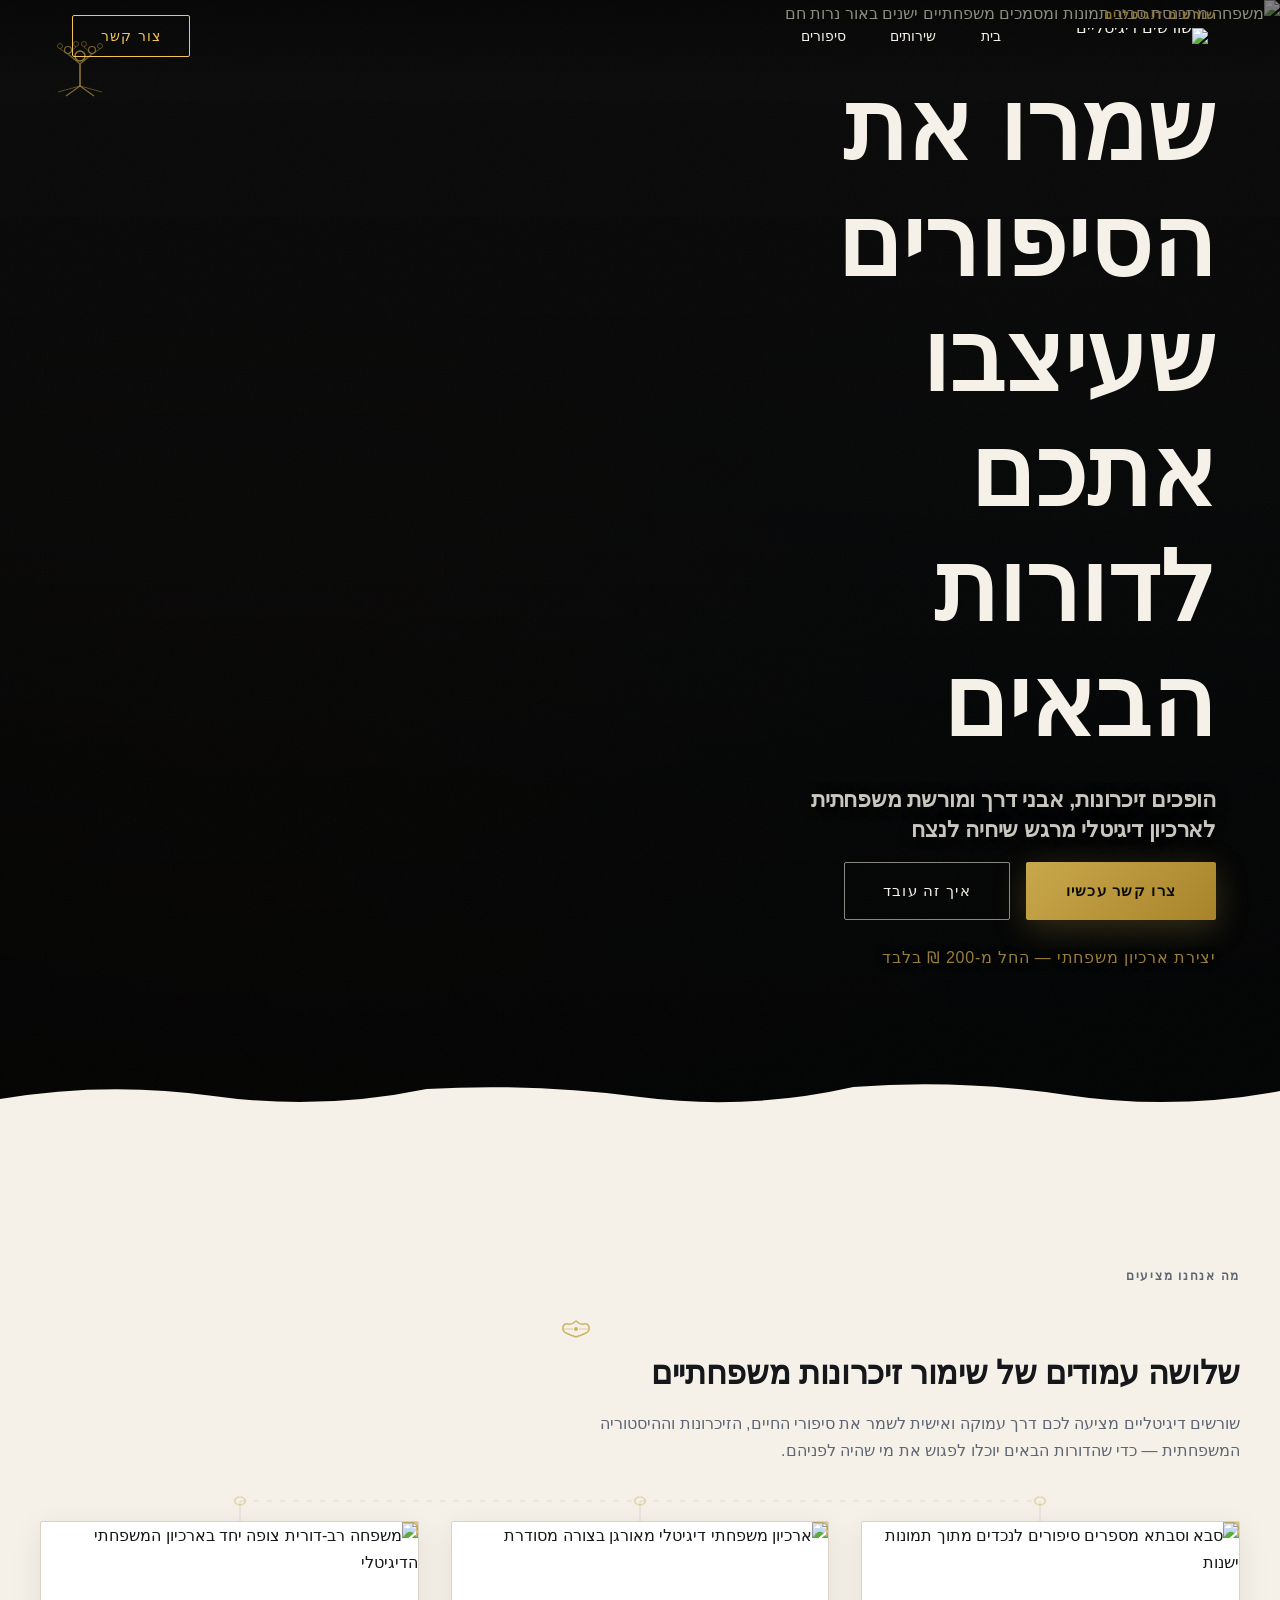
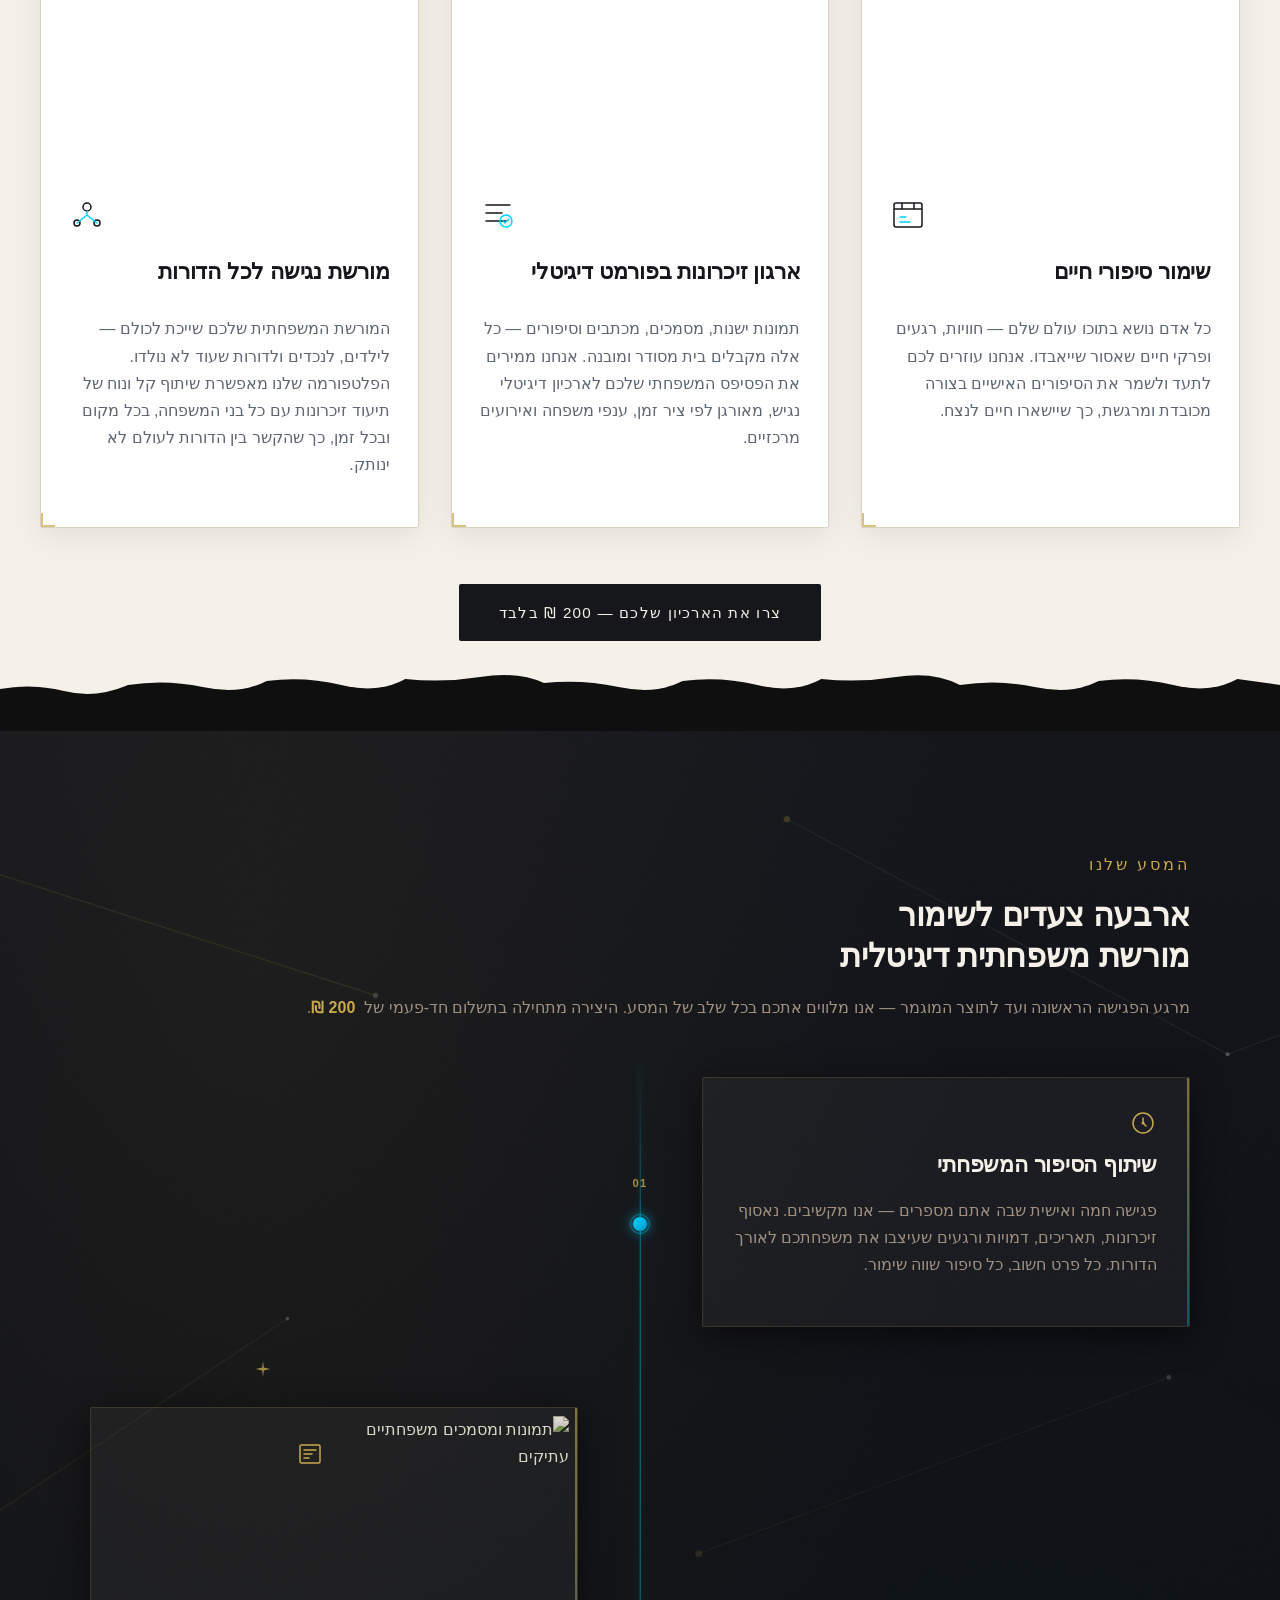
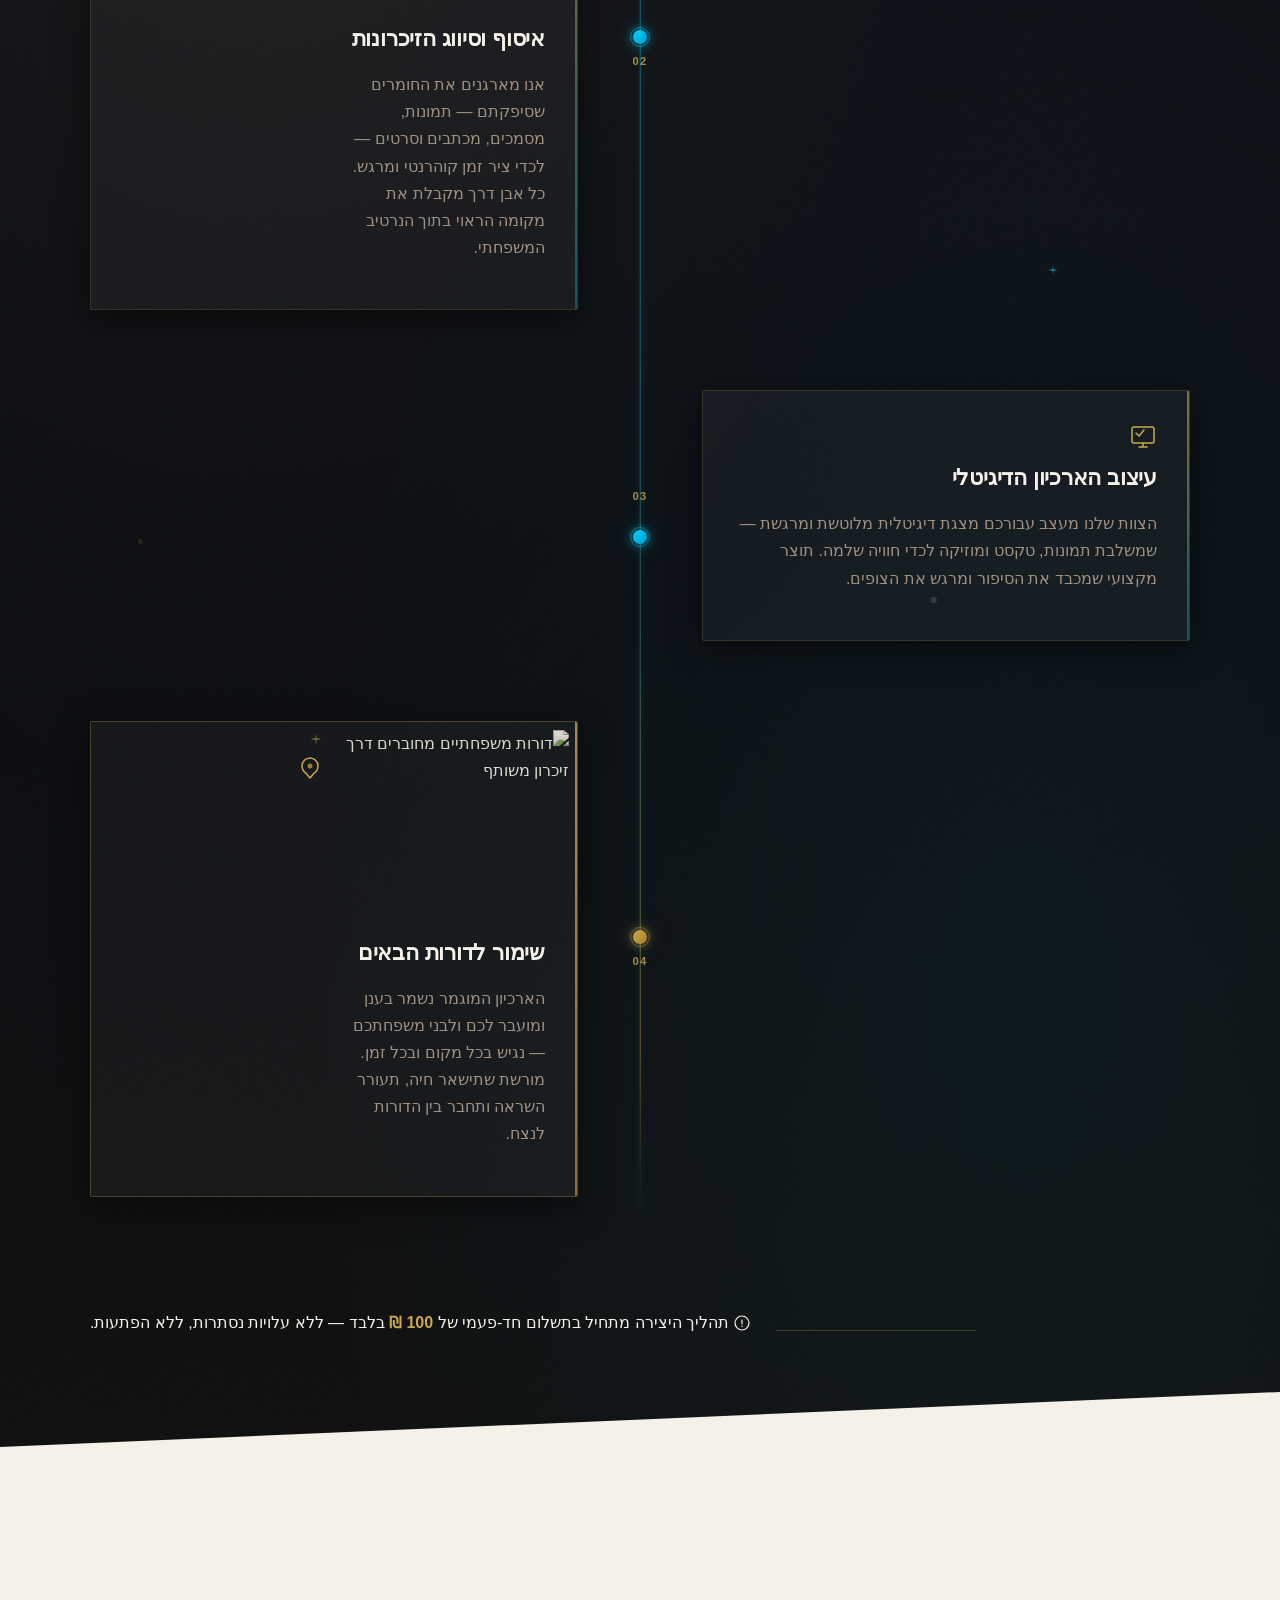
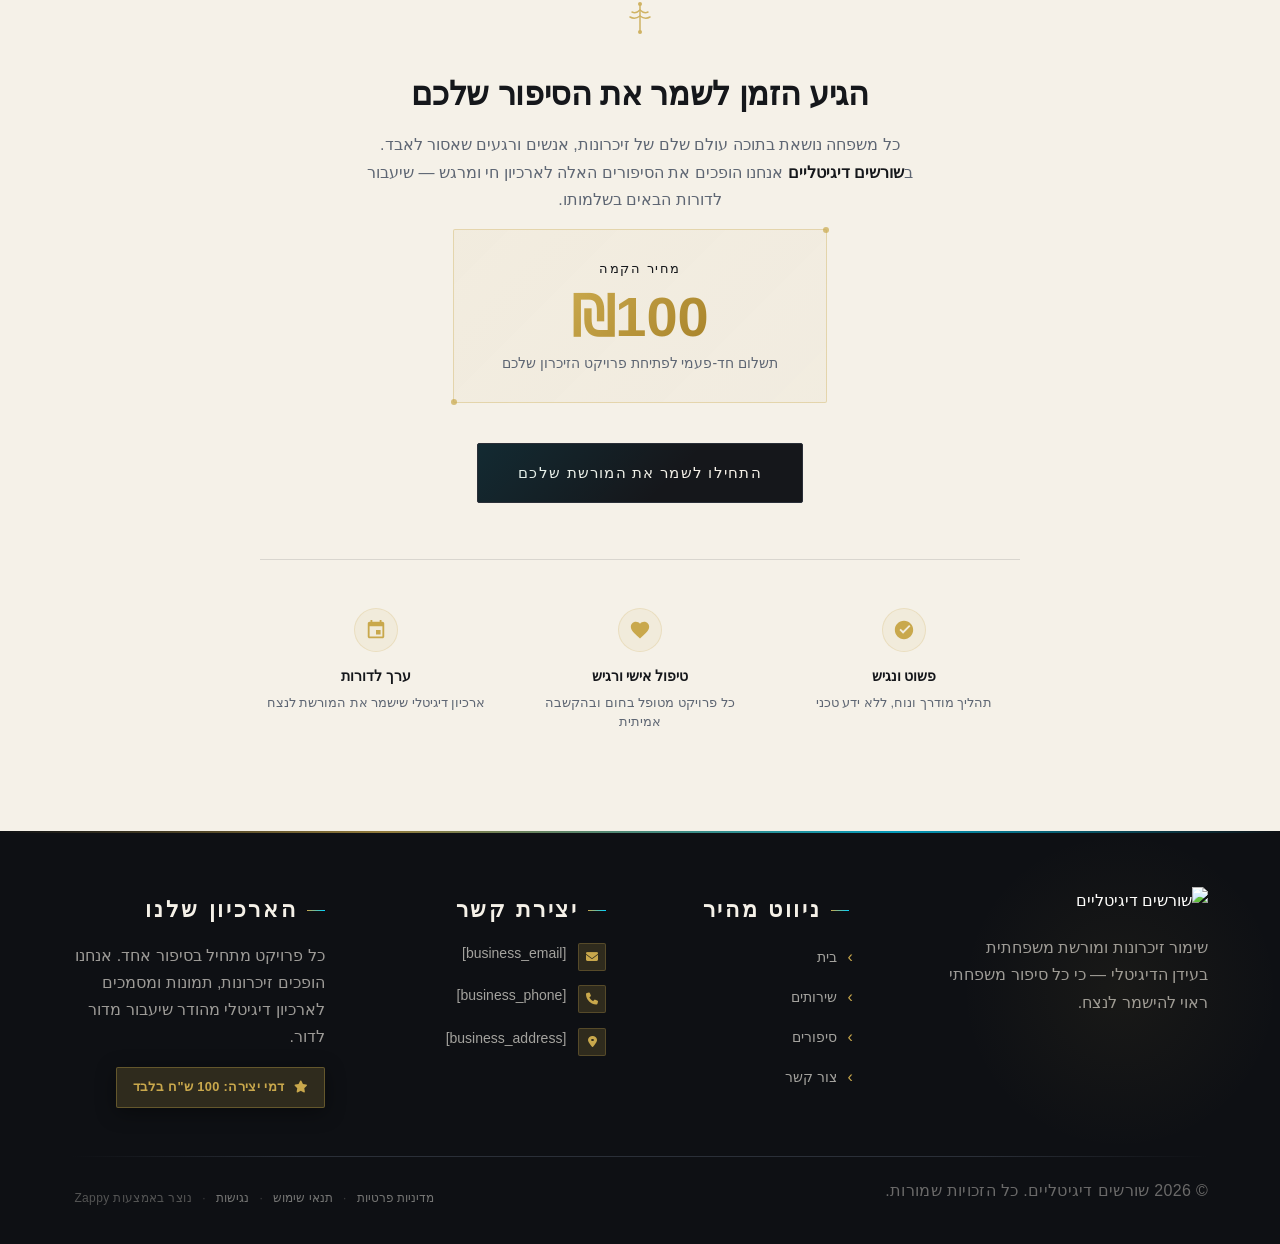
==== commit 8cc00fd4: "Incremental sync: 1 page(s) — update_text" ====
--- a/public/index.html
+++ b/public/index.html
@@ -1 +1 @@
-<!doctype html><html dir="rtl" lang="he"><head><meta charset="UTF-8"><meta content="width=device-width,initial-scale=1" name="viewport"><meta content="index, follow" name="robots"><title>שורשים דיגיטליים — שורשים דיגיטליים</title><meta content="שורשים דיגיטליים הופכת זיכרונות משפחתיים לאוצר דיגיטלי נצחי. גלו כיצד אנו שומרים על מורשת המשפחה שלכם לדורות הבאים בצורה חמה, אישית ונגישה." name="description"><meta content="שורשים דיגיטליים, שימור זיכרונות משפחתיים דיגיטלי, מורשת משפחתית, תיעוד זיכרונות, גנאלוגיה ומורשת משפחתית בישראל" name="keywords"><link href="/assets/favicon.ico" rel="icon" type="image/x-icon"><link href="/assets/favicon-16x16.png" rel="icon" type="image/png" sizes="16x16"><link href="/assets/favicon-32x32.png" rel="icon" type="image/png" sizes="32x32"><link href="/assets/favicon-48x48.png" rel="icon" type="image/png" sizes="48x48"><link href="/assets/favicon-192x192.png" rel="icon" type="image/png" sizes="192x192"><link href="/assets/favicon-512x512.png" rel="icon" type="image/png" sizes="512x512"><link href="/assets/apple-touch-icon.png" rel="apple-touch-icon"><script>!function(){"use strict";var t="22e4fc38-8458-4682-b9a8-027683b38179",e="https://api.zappy5.com/api/analytics/track",a=18e5,n=2592e6,o=!0,i=!0,r=!0;var s=function(){var e="zappy_visitor_"+t,a=null;try{if(a=localStorage.getItem(e)){var o=JSON.parse(a),i=Date.now();if(i-o.created<n)return o.lastSeen=i,localStorage.setItem(e,JSON.stringify(o)),o.id}}catch(t){console.warn("Zappy Analytics: LocalStorage not available")}var r="zv_"+Date.now()+"_"+Math.random().toString(36).substr(2,9);try{localStorage.setItem(e,JSON.stringify({id:r,created:Date.now(),lastSeen:Date.now()}))}catch(t){}return r}(),c=function(){var e="zappy_session_"+t,n=null;try{if(n=sessionStorage.getItem(e)){var o=JSON.parse(n),i=Date.now();if(i-o.timestamp<a)return o.timestamp=i,sessionStorage.setItem(e,JSON.stringify(o)),o.id}}catch(t){console.warn("Zappy Analytics: SessionStorage not available")}var r="zs_"+Date.now()+"_"+Math.random().toString(36).substr(2,9);try{sessionStorage.setItem(e,JSON.stringify({id:r,timestamp:Date.now()}))}catch(t){}return r}();function l(a,n){n=n||{};var o={website_id:t,event_type:a,page_path:window.location.pathname,referrer:document.referrer||"direct",visitor_id:s,session_id:c,metadata:n};if(navigator.sendBeacon){var i=new Blob([JSON.stringify(o)],{type:"application/json"});navigator.sendBeacon(e,i)}else fetch(e,{method:"POST",headers:{"Content-Type":"application/json"},body:JSON.stringify(o),keepalive:!0}).catch(function(t){console.warn("Zappy Analytics: Failed to track event",t)})}o&&l("pageview",{title:document.title,url:window.location.href}),i&&document.addEventListener("click",function(t){var e=t.target;if("BUTTON"===e.tagName||e.closest("button")){var a="BUTTON"===e.tagName?e:e.closest("button");l("click",{element:"button",text:a.textContent.trim().substring(0,100),id:a.id||null,class:a.className||null})}else if("A"===e.tagName||e.closest("a")){var n="A"===e.tagName?e:e.closest("a");l("navigation",{element:"link",text:n.textContent.trim().substring(0,100),href:n.href,external:n.hostname!==window.location.hostname})}},!0),r&&document.addEventListener("submit",function(t){var e=t.target;l("form_submit",{form_id:e.id||null,form_name:e.name||null,form_action:e.action||null,form_method:e.method||"GET"})},!0);var m=Date.now();window.addEventListener("beforeunload",function(){l("page_unload",{time_on_page:Math.floor((Date.now()-m)/1e3),page_path:window.location.pathname})}),window.zappyAnalytics={track:l,getVisitorId:function(){return s},getSessionId:function(){return c}}}()</script><meta content="שורשים דיגיטליים — שורשים דיגיטליים" property="og:title"><meta content="שורשים דיגיטליים הופכת זיכרונות משפחתיים לאוצר דיגיטלי נצחי. גלו כיצד אנו שומרים על מורשת המשפחה שלכם לדורות הבאים בצורה חמה, אישית ונגישה." property="og:description"><meta content="summary_large_image" name="twitter:card"><meta content="שורשים דיגיטליים — שורשים דיגיטליים" name="twitter:title"><meta content="שורשים דיגיטליים הופכת זיכרונות משפחתיים לאוצר דיגיטלי נצחי. גלו כיצד אנו שומרים על מורשת המשפחה שלכם לדורות הבאים בצורה חמה, אישית ונגישה." name="twitter:description"><meta content="website" property="og:type"><meta content="he_IL" property="og:locale"><link href="https://cdnjs.cloudflare.com/ajax/libs/font-awesome/6.4.0/css/all.min.css" rel="stylesheet"><link href="/assets/favicon.ico" rel="icon" type="image/x-icon"><link href="/assets/favicon-16x16.png" rel="icon" type="image/png" sizes="16x16"><link href="/assets/favicon-32x32.png" rel="icon" type="image/png" sizes="32x32"><link href="/assets/favicon-48x48.png" rel="icon" type="image/png" sizes="48x48"><link href="/assets/favicon-192x192.png" rel="icon" type="image/png" sizes="192x192"><link href="/assets/favicon-512x512.png" rel="icon" type="image/png" sizes="512x512"><link href="/assets/apple-touch-icon.png" rel="apple-touch-icon"><link href="https://cdn.jsdelivr.net/npm/vanilla-cookieconsent@3/dist/cookieconsent.css" rel="stylesheet"><script src="https://cdn.jsdelivr.net/npm/vanilla-cookieconsent@3/dist/cookieconsent.umd.js"></script><script src="https://cdn.jsdelivr.net/gh/mickidum/acc_toolbar/acctoolbar/acctoolbar.min.js"></script><link href="/styles.css" rel="stylesheet"><style id="zappy-dropdown-submenu-styles">#navMenu li:has(.sub-menu),.nav-menu li:has(.sub-menu),.navbar li:has(.sub-menu),nav li:has(.sub-menu){position:relative}#navMenu .sub-menu,.nav-menu .sub-menu,.navbar .sub-menu,nav .sub-menu{display:block!important;position:absolute!important;top:100%;left:0;min-width:220px;background:#fff;border-radius:8px;box-shadow:0 8px 25px rgba(0,0,0,.15);padding:8px 0;opacity:0;visibility:hidden;transform:translateY(10px);transition:all .3s ease;z-index:1000;list-style:none;pointer-events:none}#navMenu li:hover>.sub-menu,.nav-menu li:hover>.sub-menu,.navbar li:hover>.sub-menu,nav li:hover>.sub-menu{opacity:1!important;visibility:visible!important;transform:translateY(0)!important;pointer-events:auto!important}.sub-menu li{list-style:none;margin:0;padding:0}.sub-menu a{display:block!important;padding:10px 16px!important;color:var(--text-dark,#333)!important;font-weight:500;text-decoration:none;white-space:nowrap;transition:background-color .2s}.sub-menu .zappy-nav-child>a{padding-left:28px!important;font-size:.9em!important;opacity:.85!important}[dir=rtl] .sub-menu .zappy-nav-child>a,html[lang=ar] .sub-menu .zappy-nav-child>a,html[lang=he] .sub-menu .zappy-nav-child>a{padding-left:10px!important;padding-right:28px!important}.sub-menu .zappy-nav-parent>a{font-weight:600!important}.sub-menu a:hover{background-color:#f5f5f5}[dir=rtl] .nav-menu .sub-menu,[dir=rtl] .navbar .sub-menu,[dir=rtl] nav .sub-menu,html[lang=ar] .nav-menu .sub-menu,html[lang=ar] .navbar .sub-menu,html[lang=ar] nav .sub-menu,html[lang=he] .nav-menu .sub-menu,html[lang=he] .navbar .sub-menu,html[lang=he] nav .sub-menu{left:auto!important;right:0!important}.sub-menu:empty,.sub-menu:not(:has(li)):not(:has(> a)),.sub-menu:not(:has(li:not(.zappy-hidden-menu-item))):not(:has(> a)){display:none!important;opacity:0!important;visibility:hidden!important;pointer-events:none!important}li:has(.menu-group-title):hover>.sub-menu{opacity:1!important;visibility:visible!important;transform:translateY(0)!important;pointer-events:auto!important}#navMenu>li>.menu-group-title,.nav-menu>li>.menu-group-title{display:inline-block;padding:.5rem 1rem;cursor:default;user-select:none}@media (max-width:768px){#navMenu .sub-menu,.nav-menu .sub-menu,.navbar .sub-menu,nav .sub-menu{position:static!important;transform:none!important;box-shadow:none!important;background:0 0!important;max-height:0;overflow:hidden;opacity:0;visibility:hidden;transition:max-height .3s ease,opacity .3s ease;padding:0!important;border-radius:0!important}#navMenu .sub-menu.mobile-expanded,.nav-menu .sub-menu.mobile-expanded,.navbar .sub-menu.mobile-expanded{max-height:none!important;overflow-y:visible!important;opacity:1!important;visibility:visible!important;padding:8px 0 8px 16px!important}[dir=rtl] .sub-menu.mobile-expanded,html[lang=he] .sub-menu.mobile-expanded{padding:8px 16px 8px 0!important}#navMenu li:hover>.sub-menu,.nav-menu li:hover>.sub-menu,.navbar li:hover>.sub-menu,nav li:hover>.sub-menu{opacity:0;visibility:hidden;pointer-events:none}#navMenu li>.sub-menu.mobile-expanded,.nav-menu li>.sub-menu.mobile-expanded,.navbar li>.sub-menu.mobile-expanded,nav li>.sub-menu.mobile-expanded{opacity:1!important;visibility:visible!important;pointer-events:auto!important}#navMenu li:has(.sub-menu),.nav-menu li:has(.sub-menu),.navbar li:has(.sub-menu),nav li:has(.sub-menu){display:flex!important;flex-wrap:wrap!important;align-items:center!important;position:relative!important;min-height:44px!important}#navMenu li:has(.sub-menu)>a,.nav-menu li:has(.sub-menu)>a,.navbar li:has(.sub-menu)>a,nav li:has(.sub-menu)>a{flex:1!important;min-width:0!important}#navMenu li:has(.sub-menu)>.menu-group-title,.nav-menu li:has(.sub-menu)>.menu-group-title,.navbar li:has(.sub-menu)>.menu-group-title,nav li:has(.sub-menu)>.menu-group-title{flex:1!important;min-width:0!important;padding:0!important;line-height:inherit!important}#navMenu li:has(.sub-menu)>.sub-menu,.nav-menu li:has(.sub-menu)>.sub-menu,.navbar li:has(.sub-menu)>.sub-menu,nav li:has(.sub-menu)>.sub-menu{flex-basis:100%!important;width:100%!important}#navMenu li:has(.sub-menu)>a [class*=arrow],#navMenu li:has(.sub-menu)>a [class*=chevron],.nav-menu li:has(.sub-menu)>a .fa-angle-down,.nav-menu li:has(.sub-menu)>a .fa-chevron-down,.nav-menu li:has(.sub-menu)>a [class*=arrow],.nav-menu li:has(.sub-menu)>a [class*=chevron],nav li:has(.sub-menu)>a [class*=arrow],nav li:has(.sub-menu)>a [class*=chevron]{display:none!important;visibility:hidden!important}.mobile-submenu-toggle{display:flex!important;align-items:center!important;justify-content:center!important;width:44px!important;height:auto!important;background:0 0!important;border:none!important;cursor:pointer!important;color:var(--text-light)!important;position:static!important;flex-shrink:0!important;align-self:stretch!important;z-index:2!important;padding:0!important;margin:0!important}.mobile-submenu-toggle::after{content:''!important;width:0!important;height:0!important;border-left:6px solid transparent!important;border-right:6px solid transparent!important;border-top:7px solid currentColor!important;transition:transform .3s ease!important}.mobile-submenu-toggle.expanded::after{transform:rotate(180deg)!important}.sub-menu a{padding:10px 0!important;display:block!important;color:var(--text-light)!important;white-space:normal!important}.sub-menu .zappy-nav-child>a{padding-left:28px!important;font-size:.9em!important;opacity:.85!important}[dir=rtl] .sub-menu .zappy-nav-child>a,html[lang=ar] .sub-menu .zappy-nav-child>a,html[lang=he] .sub-menu .zappy-nav-child>a{padding-left:0!important;padding-right:28px!important}.sub-menu .zappy-nav-parent>a{font-weight:600!important}#navMenu.active,.nav-menu.active{max-width:100vw!important;overflow-x:hidden!important;box-sizing:border-box!important}.navbar .sub-menu li a,.zappy-products-dropdown .sub-menu a,nav.navbar .sub-menu li a{color:var(--text-light)!important}}@media (min-width:769px){.mobile-submenu-toggle{display:none!important}}</style><style id="zappy-widget-visibility">html[dir=rtl] .whatsapp-float{right:20px!important;left:auto!important}html:not([dir]) .whatsapp-float,html[dir=ltr] .whatsapp-float{left:20px!important;right:auto!important}html[dir=rtl] #mic-access-tool-general-button,html[dir=rtl] #mic-init-access-tool #mic-access-tool-general-button,html[dir=rtl] #mic-init-access-tool .mic-access-tool-general-button,html[dir=rtl] ._access-icon,html[dir=rtl] .mic-access-tool-general-button{left:20px!important;right:auto!important}html:not([dir]) #mic-access-tool-general-button,html:not([dir]) #mic-init-access-tool #mic-access-tool-general-button,html:not([dir]) #mic-init-access-tool .mic-access-tool-general-button,html:not([dir]) ._access-icon,html:not([dir]) .mic-access-tool-general-button,html[dir=ltr] #mic-access-tool-general-button,html[dir=ltr] #mic-init-access-tool #mic-access-tool-general-button,html[dir=ltr] #mic-init-access-tool .mic-access-tool-general-button,html[dir=ltr] ._access-icon,html[dir=ltr] .mic-access-tool-general-button{right:20px!important;left:auto!important}@media (max-width:768px){.whatsapp-float{display:flex!important}}@media (min-width:769px){.whatsapp-float{display:flex!important}}@media (max-width:768px){#mic-access-tool-general-button,#mic-init-access-tool #mic-access-tool-general-button,#mic-init-access-tool .mic-access-tool-general-button,._access-icon,.mic-access-tool-general-button{display:flex!important;visibility:visible!important;opacity:1!important;pointer-events:auto!important}#mic-access-tool-box.opened-mic-access-tool,#mic-init-access-tool #mic-access-tool-box.opened-mic-access-tool,.mic-access-tool-box.opened-mic-access-tool{visibility:visible!important;opacity:1!important;pointer-events:auto!important}}@media (min-width:769px){#mic-access-tool-general-button,#mic-init-access-tool #mic-access-tool-general-button,#mic-init-access-tool .mic-access-tool-general-button,._access-icon,.mic-access-tool-general-button{display:flex!important;visibility:visible!important;opacity:1!important;pointer-events:auto!important}#mic-access-tool-box.opened-mic-access-tool,#mic-init-access-tool #mic-access-tool-box.opened-mic-access-tool,.mic-access-tool-box.opened-mic-access-tool{visibility:visible!important;opacity:1!important;pointer-events:auto!important}}</style></head><body><nav class="navbar" dir="rtl"><button aria-label="Menu" class="mobile-toggle" id="mobileToggle"><svg viewBox="0 0 24 24" height="24" width="24" fill="none" class="hamburger-icon"><path d="M3 12h18M3 6h18M3 18h18" stroke="currentColor" stroke-width="2" stroke-linecap="round"></path></svg> <svg viewBox="0 0 24 24" height="24" width="24" fill="none" class="close-icon" style="display:none"><path d="M18 6L6 18M6 6l12 12" stroke="currentColor" stroke-width="2" stroke-linecap="round"></path></svg></button> <button aria-label="Call" class="phone-header-btn" data-phone="[business_phone]"><svg viewBox="0 0 24 24" height="20" width="20" fill="currentColor"><path d="M22 16.92v3a2 2 0 0 1-2.18 2 19.79 19.79 0 0 1-8.63-3.07 19.5 19.5 0 0 1-6-6 19.79 19.79 0 0 1-3.07-8.67A2 2 0 0 1 4.11 2h3a2 2 0 0 1 2 1.72 12.84 12.84 0 0 0 .7 2.81 2 2 0 0 1-.45 2.11L8.09 9.91a16 16 0 0 0 6 6l1.27-1.27a2 2 0 0 1 2.11-.45 12.84 12.84 0 0 0 2.81.7A2 2 0 0 1 22 16.92z"></path></svg></button><div class="nav-container"><div class="nav-right-group"><div class="nav-brand"><a href="/" class="logo-link"><img alt="שורשים דיגיטליים" src="/assets/site-----image-1.webp" class="logo"></a></div><ul class="nav-menu" id="navMenu"><li><a href="/">בית</a></li><li><a href="/services">שירותים</a></li><li><a href="/stories">סיפורים</a></li></ul></div><div class="nav-cta-container"><a href="/contact" class="nav-cta-btn">צור קשר</a></div></div></nav><script>window.addEventListener("load",function(){const e=document.querySelector(".navbar, nav, header");if(!e)return void console.log("[Navbar] Navbar element not found");let t=document.getElementById("mobileToggle")||document.querySelector(".mobile-toggle")||document.querySelector(".hamburger")||document.querySelector(".hamburger-menu")||document.querySelector(".menu-toggle")||document.querySelector(".burger-menu")||document.querySelector('[aria-label="Menu"]')||document.querySelector('[aria-label="תפריט"]');const o=document.querySelector(".phone-header-btn"),n=window.getComputedStyle(e);let r=n.backgroundColor;if(console.log("[Navbar] Initial navbar background:",r),"transparent"===r||"rgba(0, 0, 0, 0)"===r||r.startsWith("rgba")&&r.includes(", 0)")){const e=n.backgroundImage;if(e&&"none"!==e)console.log("[Navbar] Navbar has background image/gradient, using dark text"),r="rgb(240, 240, 240)";else{const e=window.getComputedStyle(document.body).backgroundColor;console.log("[Navbar] Navbar transparent, using body background:",e),r=e}}const i=r.match(/\d+/g);if(i&&i.length>=3){const e=(.299*parseInt(i[0])+.587*parseInt(i[1])+.114*parseInt(i[2]))/255;console.log("[Navbar] Mobile button colors preserved from Claude CSS (luminance:",e.toFixed(2)+")");const n=document.createElement("style");n.id="zappy-mobile-nav-fix";document.documentElement.lang;document.documentElement.dir,n.textContent='\n        /* Hide mobile buttons on desktop, show only on mobile */\n        @media (min-width: 769px) {\n          .mobile-toggle,\n          .phone-header-btn {\n            display: none !important;\n          }\n        }\n        \n        /* Show and position mobile buttons correctly on mobile */\n        @media (max-width: 768px) {\n          .mobile-toggle,\n          .phone-header-btn {\n            position: absolute !important;\n            top: 0 !important;\n            bottom: 0 !important;\n            margin-top: auto !important;\n            margin-bottom: auto !important;\n            z-index: 1001 !important;\n            display: flex !important;\n            align-items: center !important;\n            justify-content: center !important;\n            width: 36px !important;\n            height: 36px !important;\n            border-radius: 50% !important;\n            border: none !important;\n            cursor: pointer !important;\n            padding: 6px !important;\n            background: none !important;\n            color: var(--nav-text, var(--text-light)) !important;\n            touch-action: manipulation !important;\n            -webkit-tap-highlight-color: transparent !important;\n          }\n          \n          /* LTR positioning (default): hamburger LEFT, phone RIGHT */\n          html:not([dir="rtl"]):not([lang="he"]):not([lang="ar"]) .mobile-toggle,\n          html[dir="ltr"] .mobile-toggle {\n            left: 12px !important;\n            right: auto !important;\n          }\n          html:not([dir="rtl"]):not([lang="he"]):not([lang="ar"]) .phone-header-btn,\n          html[dir="ltr"] .phone-header-btn {\n            right: 12px !important;\n            left: auto !important;\n          }\n          \n          /* RTL positioning: hamburger RIGHT, phone LEFT */\n          html[dir="rtl"] .mobile-toggle,\n          html[lang="he"] .mobile-toggle,\n          html[lang="ar"] .mobile-toggle {\n            right: 12px !important;\n            left: auto !important;\n          }\n          html[dir="rtl"] .phone-header-btn,\n          html[lang="he"] .phone-header-btn,\n          html[lang="ar"] .phone-header-btn {\n            left: 12px !important;\n            right: auto !important;\n          }\n          \n          /* CRITICAL: Ensure nav-container has min-height on mobile */\n          /* All children are positioned absolutely/fixed on mobile, so height:auto collapses to 0 */\n          .nav-container {\n            min-height: 70px !important;\n            position: relative !important;\n          }\n          \n          /* Ensure SVG icons are properly sized and inherit color */\n          .mobile-toggle svg,\n          .phone-header-btn svg {\n            width: 24px !important;\n            height: 24px !important;\n            /* Don\'t force display - let JavaScript control hamburger/close toggle */\n          }\n          \n          /* Reset nav-cta-container on mobile - remove desktop box-shadow/padding */\n          /* that creates a visible ghost box when CTA button is hidden */\n          .nav-cta-container {\n            box-shadow: none !important;\n            padding: 0 !important;\n          }\n          \n          /* Hide nav-cta-container entirely on mobile when there\'s no lang-switcher */\n          /* (only the CTA button is inside, and it\'s hidden on mobile) */\n          .nav-cta-container:not(:has(.lang-switcher)) {\n            display: none !important;\n          }\n          \n          /* CRITICAL: Prevent hero image fade gradient from bleeding over headline text */\n          /* The .image-fade-gradient has bottom: -30px (extends below parent) */\n          /* On mobile stacked layout, this overlaps the h1 text below the image */\n          .hero-image-column {\n            overflow: hidden !important;\n          }\n          .image-fade-gradient {\n            bottom: 0 !important;\n          }\n          \n          /* Hide desktop language switcher on mobile - hamburger menu handles it */\n          /* High specificity to override stored CSS */\n          .lang-switcher,\n          .nav-cta-container .lang-switcher,\n          .nav-container .lang-switcher,\n          .navbar .lang-switcher,\n          .navbar .nav-cta-container .lang-switcher {\n            display: none !important;\n          }\n        }\n      ';const r=document.getElementById("zappy-mobile-nav-fix");r&&r.remove(),document.head.appendChild(n),console.log("[Navbar] Critical CSS injected for mobile nav positioning");const a=window.innerWidth<=768;if(t){const e=t.querySelector(".hamburger-icon"),o=t.querySelector(".close-icon");e&&(e.style.setProperty("width","24px","important"),e.style.setProperty("height","24px","important"),e.style.setProperty("display","block","important")),o&&(o.style.setProperty("width","24px","important"),o.style.setProperty("height","24px","important"),o.style.setProperty("display","none","important")),a?(t.style.setProperty("position","absolute","important"),t.style.setProperty("top","0","important"),t.style.setProperty("bottom","0","important"),t.style.setProperty("margin-top","auto","important"),t.style.setProperty("margin-bottom","auto","important"),t.style.setProperty("z-index","1001","important"),t.style.removeProperty("left"),t.style.removeProperty("right"),console.log("[Navbar] Mobile toggle positioning applied (mobile viewport)")):(t.style.removeProperty("position"),t.style.removeProperty("top"),t.style.removeProperty("transform"),t.style.removeProperty("z-index"),t.style.removeProperty("left"),t.style.removeProperty("right"),console.log("[Navbar] Desktop viewport - cleared mobile toggle inline positioning"))}if(o){const e=o.querySelector("svg");e&&(e.style.width="24px",e.style.height="24px",e.setAttribute("width","24"),e.setAttribute("height","24")),a?(o.style.setProperty("position","absolute","important"),o.style.setProperty("top","0","important"),o.style.setProperty("bottom","0","important"),o.style.setProperty("margin-top","auto","important"),o.style.setProperty("margin-bottom","auto","important"),o.style.setProperty("z-index","1001","important"),o.style.removeProperty("left"),o.style.removeProperty("right"),console.log("[Navbar] Phone button positioning applied (mobile viewport)")):(o.style.removeProperty("position"),o.style.removeProperty("top"),o.style.removeProperty("transform"),o.style.removeProperty("z-index"),o.style.removeProperty("left"),o.style.removeProperty("right"),console.log("[Navbar] Desktop viewport - cleared phone button inline positioning"))}}else console.log("[Navbar] Could not parse background color:",r);t=document.getElementById("mobileToggle")||document.querySelector(".mobile-toggle")||document.querySelector(".hamburger")||document.querySelector(".hamburger-menu")||document.querySelector(".menu-toggle")||document.querySelector(".burger-menu")||document.querySelector('[aria-label="Menu"]')||document.querySelector('[aria-label="תפריט"]');const a=document.getElementById("navMenu")||document.querySelector(".nav-menu")||document.querySelector(".nav-links")||document.querySelector("nav ul:not(.submenu)");if(!t||!a)return void console.log("[Navbar] Mobile toggle or menu not found:",{toggle:!!t,menu:!!a});a.id||(a.id="navMenu"),console.log("[Navbar] Initializing mobile menu...");const l=t.cloneNode(!0);t.parentNode.replaceChild(l,t);var s=0;function p(e){var t=Date.now();t-s<300||(s=t,function(e){e.preventDefault(),e.stopPropagation();const t=l.querySelector(".hamburger-icon"),o=l.querySelector(".close-icon");a.classList.contains("active")?(a.classList.remove("active"),t&&t.style.setProperty("display","block","important"),o&&o.style.setProperty("display","none","important"),document.body.style.overflow="",console.log("[Navbar] Menu closed")):(a.classList.add("active"),t&&t.style.setProperty("display","none","important"),o&&o.style.setProperty("display","block","important"),document.body.style.overflow="hidden",console.log("[Navbar] Menu opened"))}(e))}l.addEventListener("click",p),l.addEventListener("touchend",p),a.querySelectorAll("a").forEach(function(e){e.addEventListener("click",function(){if("#"===this.getAttribute("href"))return;const e=l.querySelector(".hamburger-icon"),t=l.querySelector(".close-icon");a.classList.remove("active"),e&&e.style.setProperty("display","block","important"),t&&t.style.setProperty("display","none","important"),document.body.style.overflow="",console.log("[Navbar] Menu closed (link clicked)")})});var c=a.querySelectorAll(".dropdown-toggle");c.forEach(function(e){e.addEventListener("click",function(e){e.preventDefault(),e.stopPropagation();var t=this.closest(".nav-dropdown");t&&(t.parentNode.querySelectorAll(".nav-dropdown.open").forEach(function(e){e!==t&&e.classList.remove("open")}),t.classList.toggle("open"),console.log("[Navbar] Dropdown toggled:",t.classList.contains("open")?"open":"closed"))})}),document.addEventListener("click",function(e){e.target.closest(".nav-dropdown")||document.querySelectorAll(".nav-dropdown.open").forEach(function(e){e.classList.remove("open")})}),console.log("[Navbar] Dropdown handlers initialized for "+c.length+" dropdowns"),o&&o.addEventListener("click",function(){const e=document.querySelectorAll('a[href^="tel:"]'),t=e.length>0?e[0].getAttribute("href").replace("tel:",""):"[business_phone]";window.location.href="tel:"+t,console.log("[Navbar] Phone button clicked")}),console.log("[Navbar] Mobile menu initialized successfully")})</script><main><section class="index-hero-section" data-band-index="0" data-layout-spec="בית-hero" dir="rtl" id="index-hero-section" data-hero-type="fullscreen-scrim"><div class="index-hero-bg"><img alt="משפחה מתכנסת סביב תמונות ומסמכים משפחתיים ישנים באור נרות חם" src="/assets/site-index-hero-image-1.webp" data-context="A cinematic, low-light documentary photograph of a multigenerational Jewish family gathered around a wooden table covered with old sepia photographs, handwritten letters, and family documents. Warm candlelight illuminates their faces from below. The mood is intimate, reverent, and nostalgic. Monochromatic with subtle warm tones. Shot in the style of a fine art documentary photographer. The composition is wide and cinematic, suitable for a full-bleed hero background." data-placeholder="index-hero-image-1" height="900" width="1440" data-element-id="img-1778438816997-9b7ess5u3" data-element-type="image" data-hero-background="true" data-hero-bg="true"></div><div class="index-hero-scrim" aria-hidden="true"></div><div class="index-hero-grain" aria-hidden="true"></div><div class="index-hero-ornament" aria-hidden="true"><svg viewBox="0 0 64 64" xmlns="http://www.w3.org/2000/svg" height="64" width="64" fill="none" aria-hidden="true" data-no-icon-edit="true"><line stroke="#C9A84C" stroke-width="1.5" x1="32" x2="32" y1="50" y2="28" opacity="0.85"></line><line stroke="#C9A84C" stroke-width="1.2" x1="32" x2="18" y1="50" y2="60" opacity="0.7"></line><line stroke="#C9A84C" stroke-width="1.2" x1="32" x2="46" y1="50" y2="60" opacity="0.7"></line><line stroke="#C9A84C" stroke-width="1" x1="32" x2="10" y1="50" y2="56" opacity="0.5"></line><line stroke="#C9A84C" stroke-width="1" x1="32" x2="54" y1="50" y2="56" opacity="0.5"></line><circle cx="32" cy="20" r="5" opacity="0.9" stroke="#C9A84C" stroke-width="1.5"></circle><circle cx="20" cy="14" r="3.5" opacity="0.75" stroke="#C9A84C" stroke-width="1.2"></circle><circle cx="44" cy="14" r="3.5" opacity="0.75" stroke="#C9A84C" stroke-width="1.2"></circle><line stroke="#C9A84C" stroke-width="1.2" x1="32" x2="20" y1="28" y2="18" opacity="0.7"></line><line stroke="#C9A84C" stroke-width="1.2" x1="32" x2="44" y1="28" y2="18" opacity="0.7"></line><circle cx="12" cy="10" r="2.5" opacity="0.55" stroke="#C9A84C" stroke-width="1"></circle><circle cx="28" cy="8" r="2.5" opacity="0.55" stroke="#C9A84C" stroke-width="1"></circle><circle cx="36" cy="8" r="2.5" opacity="0.55" stroke="#C9A84C" stroke-width="1"></circle><circle cx="52" cy="10" r="2.5" opacity="0.55" stroke="#C9A84C" stroke-width="1"></circle><line stroke="#C9A84C" stroke-width="1" x1="20" x2="12" y1="18" y2="13" opacity="0.55"></line><line stroke="#C9A84C" stroke-width="1" x1="20" x2="28" y1="18" y2="11" opacity="0.55"></line><line stroke="#C9A84C" stroke-width="1" x1="44" x2="36" y1="18" y2="11" opacity="0.55"></line><line stroke="#C9A84C" stroke-width="1" x1="44" x2="52" y1="18" y2="13" opacity="0.55"></line></svg></div><div class="index-hero-content-wrapper"><div class="index-hero-content"><p><span class="index-hero-label">שורשים דיגיטליים</span></p><h1 class="index-hero-h1">שמרו את הסיפורים שעיצבו אתכם<br>לדורות הבאים</h1><h3 class="index-hero-subtitle">הופכים זיכרונות, אבני דרך ומורשת משפחתית<br class="desktop-br">לארכיון דיגיטלי מרגש שיחיה לנצח</h3><div class="index-hero-ctas"><a href="/contact" class="index-hero-btn-primary" data-element-id="btn-1778438816989-lcvhiud6m" data-element-type="button" data-native-element="true">צרו קשר עכשיו</a> <a href="/services" class="index-hero-btn-secondary" data-element-id="btn-1778438816989-y9o3l2i2e" data-element-type="button" data-native-element="true">איך זה עובד</a></div><p class="index-hero-trust">יצירת ארכיון משפחתי — החל מ-200 ₪ בלבד</p></div></div><div class="index-hero-divider-wrapper"><svg viewBox="0 0 1440 90" xmlns="http://www.w3.org/2000/svg" aria-hidden="true" data-no-icon-edit="true" preserveAspectRatio="none"><path d="M0,90 L0,48 Q120,30 240,45 T480,38 Q600,32 720,46 T960,36 Q1080,28 1200,44 T1440,40 L1440,90 Z" fill="var(--bg-light)"></path></svg></div></section><section class="index-features-section" data-band-index="1" data-layout-spec="בית-features" dir="rtl" id="index-features-section"><div class="index-features-container"><div class="index-features-intro"><p class="zappy-editable"><span class="index-features-eyebrow">מה אנחנו מציעים</span></p><div class="index-features-gold-ornament" aria-hidden="true"><svg viewBox="0 0 32 20" xmlns="http://www.w3.org/2000/svg" height="20" width="32" aria-hidden="true" data-no-icon-edit="true"><path d="M16 2 Q12 6 8 5 Q4 4 3 8 Q2 12 6 14 Q10 16 16 18 Q22 16 26 14 Q30 12 29 8 Q28 4 24 5 Q20 6 16 2Z" stroke="#C9A84C" stroke-width="1.5" fill="none" opacity="0.85"></path><circle cx="16" cy="10" r="2" opacity="0.9" fill="#C9A84C"></circle><line stroke="#C9A84C" stroke-width="1" x1="3" x2="13" y1="10" y2="10" opacity="0.5"></line><line stroke="#C9A84C" stroke-width="1" x1="19" x2="29" y1="10" y2="10" opacity="0.5"></line></svg></div><h2 class="index-features-title">שלושה עמודים של שימור זיכרונות משפחתיים</h2><p class="index-features-subtitle">שורשים דיגיטליים מציעה לכם דרך עמוקה ואישית לשמר את סיפורי החיים, הזיכרונות וההיסטוריה המשפחתית — כדי שהדורות הבאים יוכלו לפגוש את מי שהיה לפניהם.</p></div><div class="index-features-branch-connector" aria-hidden="true"><svg viewBox="0 0 900 40" xmlns="http://www.w3.org/2000/svg" aria-hidden="true" data-no-icon-edit="true" preserveAspectRatio="none"><line stroke="rgba(21,23,27,0.12)" stroke-width="1" x1="150" x2="750" y1="20" y2="20" stroke-dasharray="4 6"></line><circle cx="150" cy="20" r="4" fill="none" stroke="rgba(201,168,76,0.45)" stroke-width="1.5"></circle><circle cx="450" cy="20" r="4" fill="none" stroke="rgba(201,168,76,0.45)" stroke-width="1.5"></circle><circle cx="750" cy="20" r="4" fill="none" stroke="rgba(201,168,76,0.45)" stroke-width="1.5"></circle><line stroke="rgba(21,23,27,0.1)" stroke-width="1" x1="150" x2="150" y1="20" y2="40"></line><line stroke="rgba(21,23,27,0.1)" stroke-width="1" x1="450" x2="450" y1="20" y2="40"></line><line stroke="rgba(21,23,27,0.1)" stroke-width="1" x1="750" x2="750" y1="20" y2="40"></line></svg></div><div class="index-features-grid"><article class="index-features-card" data-grid-item-index="0"><div class="index-features-card-corner index-features-card-corner--tl" aria-hidden="true"></div><div class="index-features-card-corner index-features-card-corner--br" aria-hidden="true"></div><div class="index-features-card-image-wrap"><img alt="סבא וסבתא מספרים סיפורים לנכדים מתוך תמונות ישנות" src="/assets/site-index-features-image-1.webp" data-context="An elderly grandparent and young grandchild sitting together at a warm wooden table, looking at old sepia photographs and handwritten letters. Soft golden light, nostalgic atmosphere, family connection across generations. Israeli family setting, heartfelt moment of storytelling." data-placeholder="index-features-image-1" height="260" width="400" data-element-id="img-1778438816997-zm9amcrhv" data-element-type="image"></div><div class="index-features-card-icon-wrap"><svg viewBox="0 0 36 36" xmlns="http://www.w3.org/2000/svg" height="36" width="36" fill="none" data-element-type="icon" data-icon-type="svg" aria-hidden="true"><rect height="24" rx="2" stroke="currentColor" stroke-width="1.5" width="28" x="4" y="6"></rect><path d="M4 12h28" stroke="currentColor" stroke-width="1.5"></path><path d="M12 6V12" stroke="currentColor" stroke-width="1.5"></path><path d="M24 6V12" stroke="currentColor" stroke-width="1.5"></path><path d="M10 20h6M10 25h10" stroke="#00D4FF" stroke-width="1.5" stroke-linecap="round"></path></svg></div><div class="index-features-card-body"><h3 class="index-features-card-title">שימור סיפורי חיים</h3><p class="index-features-card-text">כל אדם נושא בתוכו עולם שלם — חוויות, רגעים ופרקי חיים שאסור שייאבדו. אנחנו עוזרים לכם לתעד ולשמר את הסיפורים האישיים בצורה מכובדת ומרגשת, כך שיישארו חיים לנצח.</p></div></article><article class="index-features-card" data-grid-item-index="1"><div class="index-features-card-corner index-features-card-corner--tl" aria-hidden="true"></div><div class="index-features-card-corner index-features-card-corner--br" aria-hidden="true"></div><div class="index-features-card-image-wrap"><img alt="ארכיון משפחתי דיגיטלי מאורגן בצורה מסודרת" src="/assets/site-index-features-image-2.webp" data-context="A beautifully organized digital family archive displayed on a modern tablet screen, showing a structured timeline with old photographs, documents, and handwritten notes arranged chronologically. Clean, elegant interface design with warm tones. Concept of organizing family memories digitally." data-placeholder="index-features-image-2" height="260" width="400" data-element-id="img-1778438816997-w2y8lg1yu" data-element-type="image"></div><div class="index-features-card-icon-wrap"><svg viewBox="0 0 36 36" xmlns="http://www.w3.org/2000/svg" height="36" width="36" fill="none" data-element-type="icon" data-icon-type="svg" aria-hidden="true"><path d="M6 8h24M6 16h16M6 24h20" stroke="currentColor" stroke-width="1.5" stroke-linecap="round"></path><circle cx="26" cy="24" r="6" stroke="#00D4FF" stroke-width="1.5"></circle><path d="M23 24l2 2 4-4" stroke="#00D4FF" stroke-width="1.5" stroke-linecap="round" stroke-linejoin="round"></path></svg></div><div class="index-features-card-body"><h3 class="index-features-card-title">ארגון זיכרונות בפורמט דיגיטלי</h3><p class="index-features-card-text">תמונות ישנות, מסמכים, מכתבים וסיפורים — כל אלה מקבלים בית מסודר ומובנה. אנחנו ממירים את הפסיפס המשפחתי שלכם לארכיון דיגיטלי נגיש, מאורגן לפי ציר זמן, ענפי משפחה ואירועים מרכזיים.</p></div></article><article class="index-features-card" data-grid-item-index="2"><div class="index-features-card-corner index-features-card-corner--tl" aria-hidden="true"></div><div class="index-features-card-corner index-features-card-corner--br" aria-hidden="true"></div><div class="index-features-card-image-wrap"><img alt="משפחה רב-דורית צופה יחד בארכיון המשפחתי הדיגיטלי" src="/assets/site-index-features-image-3.webp" data-context="A multigenerational Israeli family gathered around a laptop or large screen, watching and sharing family history content together. Children, parents, and grandparents all engaged and emotional. Warm living room setting, sense of connection and heritage being passed down across generations." data-placeholder="index-features-image-3" height="260" width="400" data-element-id="img-1778438816998-v884wo0lf" data-element-type="image"></div><div class="index-features-card-icon-wrap"><svg viewBox="0 0 36 36" xmlns="http://www.w3.org/2000/svg" height="36" width="36" fill="none" data-element-type="icon" data-icon-type="svg" aria-hidden="true"><circle cx="18" cy="10" r="4" stroke="currentColor" stroke-width="1.5"></circle><circle cx="8" cy="26" r="3" stroke="currentColor" stroke-width="1.5"></circle><circle cx="28" cy="26" r="3" stroke="currentColor" stroke-width="1.5"></circle><path d="M18 14v4M18 18l-10 8M18 18l10 8" stroke="#00D4FF" stroke-width="1.5" stroke-linecap="round"></path></svg></div><div class="index-features-card-body"><h3 class="index-features-card-title">מורשת נגישה לכל הדורות</h3><p class="index-features-card-text">המורשת המשפחתית שלכם שייכת לכולם — לילדים, לנכדים ולדורות שעוד לא נולדו. הפלטפורמה שלנו מאפשרת שיתוף קל ונוח של תיעוד זיכרונות עם כל בני המשפחה, בכל מקום ובכל זמן, כך שהקשר בין הדורות לעולם לא ינותק.</p></div></article></div><div class="index-features-cta-wrap"><a href="/contact" class="index-features-cta-btn" data-element-id="btn-1778438816989-a6b12pfb9" data-element-type="button" data-native-element="true" style="outline:none">צרו את הארכיון שלכם — 200 ₪ בלבד</a></div></div><div class="index-features-divider-wrapper"><svg viewBox="0 0 1200 90" xmlns="http://www.w3.org/2000/svg" aria-hidden="true" data-no-icon-edit="true" preserveAspectRatio="none"><path d="M0,90 L0,48 Q30,42 60,50 T120,44 Q155,38 190,46 T250,40 Q285,35 320,44 T380,38 Q415,42 450,36 T510,42 Q545,38 580,46 T640,40 Q675,35 710,44 T770,38 Q805,42 840,36 T900,44 Q935,38 970,46 T1030,40 Q1065,35 1100,44 T1160,38 L1200,44 L1200,90 Z" fill="#0F0F0F"></path><filter id="torn-shadow"><feDropShadow dx="0" dy="-3" flood-color="rgba(0,0,0,0.35)" stdDeviation="4"></feDropShadow></filter></svg></div></section><section class="index-timeline-section" data-band-index="2" data-layout-spec="בית-timeline" dir="rtl"><div class="index-timeline-section__constellation" aria-hidden="true"><svg viewBox="0 0 1200 800" xmlns="http://www.w3.org/2000/svg" aria-hidden="true" data-no-icon-edit="true" preserveAspectRatio="xMidYMid slice" style="position:absolute;inset:0;width:100%;height:100%;pointer-events:none;opacity:0.45"><circle cx="80" cy="60" r="1.2" opacity="0.7" fill="#C9A84C"></circle><circle cx="220" cy="130" r="0.8" opacity="0.5" fill="#F5F1E8"></circle><circle cx="370" cy="45" r="1.5" opacity="0.6" fill="#C9A84C"></circle><circle cx="510" cy="90" r="0.9" opacity="0.4" fill="#F5F1E8"></circle><circle cx="650" cy="30" r="1.1" opacity="0.5" fill="#C9A84C"></circle><circle cx="800" cy="110" r="0.7" opacity="0.6" fill="#F5F1E8"></circle><circle cx="950" cy="55" r="1.3" opacity="0.7" fill="#C9A84C"></circle><circle cx="1100" cy="80" r="0.9" opacity="0.4" fill="#F5F1E8"></circle><circle cx="140" cy="250" r="0.8" opacity="0.3" fill="#F5F1E8"></circle><circle cx="300" cy="320" r="1.0" opacity="0.4" fill="#C9A84C"></circle><circle cx="480" cy="200" r="0.6" opacity="0.5" fill="#F5F1E8"></circle><circle cx="620" cy="280" r="1.2" opacity="0.3" fill="#C9A84C"></circle><circle cx="780" cy="220" r="0.8" opacity="0.4" fill="#F5F1E8"></circle><circle cx="920" cy="300" r="1.0" opacity="0.5" fill="#C9A84C"></circle><circle cx="1060" cy="240" r="0.7" opacity="0.3" fill="#F5F1E8"></circle><circle cx="50" cy="450" r="1.1" opacity="0.3" fill="#C9A84C"></circle><circle cx="190" cy="520" r="0.8" opacity="0.4" fill="#F5F1E8"></circle><circle cx="430" cy="480" r="0.9" opacity="0.3" fill="#C9A84C"></circle><circle cx="700" cy="500" r="1.0" opacity="0.3" fill="#F5F1E8"></circle><circle cx="880" cy="460" r="0.7" opacity="0.4" fill="#C9A84C"></circle><circle cx="1130" cy="510" r="1.1" opacity="0.3" fill="#F5F1E8"></circle><line stroke="#C9A84C" stroke-width="0.4" x1="80" x2="220" y1="60" y2="130" opacity="0.3"></line><line stroke="#C9A84C" stroke-width="0.4" x1="220" x2="370" y1="130" y2="45" opacity="0.3"></line><line stroke="#C9A84C" stroke-width="0.4" x1="370" x2="510" y1="45" y2="90" opacity="0.3"></line><line stroke="#F5F1E8" stroke-width="0.3" x1="650" x2="800" y1="30" y2="110" opacity="0.2"></line><line stroke="#F5F1E8" stroke-width="0.3" x1="800" x2="950" y1="110" y2="55" opacity="0.2"></line><line stroke="#C9A84C" stroke-width="0.4" x1="300" x2="480" y1="320" y2="200" opacity="0.2"></line><line stroke="#C9A84C" stroke-width="0.3" x1="620" x2="780" y1="280" y2="220" opacity="0.2"></line></svg></div><div class="index-timeline-section__grain" aria-hidden="true"></div><div class="index-timeline-section__container"><header class="index-timeline-section__header"><p class="index-timeline-section__label">המסע שלנו</p><h2 class="index-timeline-section__title">ארבעה צעדים לשימור<br>מורשת משפחתית דיגיטלית</h2><p class="index-timeline-section__subtitle">מרגע הפגישה הראשונה ועד לתוצר המוגמר — אנו מלווים אתכם בכל שלב של המסע. היצירה מתחילה בתשלום חד-פעמי של <span class="index-timeline-section__price">100 ₪</span>.</p></header><div class="index-timeline-section__timeline"><div class="index-timeline-section__spine" aria-hidden="true"></div><article class="index-timeline-section__node index-timeline-section__node--right"><div class="index-timeline-section__node-marker" aria-hidden="true"><span class="index-timeline-section__node-number">01</span><div class="index-timeline-section__node-dot"></div><div class="index-timeline-section__node-connector"></div></div><div class="index-timeline-section__node-card"><div class="index-timeline-section__node-icon" aria-hidden="true"><svg viewBox="0 0 28 28" xmlns="http://www.w3.org/2000/svg" height="28" width="28" fill="none" data-element-type="icon" data-icon-type="svg"><path d="M14 3C8.477 3 4 7.477 4 13s4.477 10 10 10 10-4.477 10-10S19.523 3 14 3z" stroke="currentColor" stroke-width="1.5" stroke-linecap="round"></path><path d="M14 8v5l3 3" stroke="currentColor" stroke-width="1.5" stroke-linecap="round" stroke-linejoin="round"></path><circle cx="14" cy="13" r="1.5" fill="currentColor"></circle></svg></div><div class="index-timeline-section__node-content"><h3 class="index-timeline-section__node-title">שיתוף הסיפור המשפחתי</h3><p class="index-timeline-section__node-text">פגישה חמה ואישית שבה אתם מספרים — אנו מקשיבים. נאסוף זיכרונות, תאריכים, דמויות ורגעים שעיצבו את משפחתכם לאורך הדורות. כל פרט חשוב, כל סיפור שווה שימור.</p></div></div></article><div class="index-timeline-section__star-accent index-timeline-section__star-accent--1" aria-hidden="true"><svg viewBox="0 0 16 16" xmlns="http://www.w3.org/2000/svg" height="16" width="16" aria-hidden="true" data-no-icon-edit="true"><path d="M8 0 L8.8 6.4 L15.2 8 L8.8 9.6 L8 16 L7.2 9.6 L0.8 8 L7.2 6.4 Z" fill="#C9A84C" opacity="0.8"></path></svg></div><article class="index-timeline-section__node index-timeline-section__node--left"><div class="index-timeline-section__node-marker" aria-hidden="true"><div class="index-timeline-section__node-connector index-timeline-section__node-connector--left"></div><div class="index-timeline-section__node-dot"></div><span class="index-timeline-section__node-number">02</span></div><div class="index-timeline-section__node-card index-timeline-section__node-card--with-image"><div class="index-timeline-section__node-image-wrap"><img alt="תמונות ומסמכים משפחתיים עתיקים" src="/assets/site-index-timeline-image-1.webp" data-context="Warm monochrome vintage photograph of old family photos, letters, and handwritten notes spread on a wooden table, sepia tones, archival documentary mood, memory curation concept for a family heritage preservation platform" data-placeholder="index-timeline-image-1" height="180" width="280" class="index-timeline-section__node-image"></div><div class="index-timeline-section__node-icon" aria-hidden="true"><svg viewBox="0 0 28 28" xmlns="http://www.w3.org/2000/svg" height="28" width="28" fill="none" data-element-type="icon" data-icon-type="svg"><rect height="18" rx="1.5" stroke="currentColor" stroke-width="1.5" width="20" x="4" y="5"></rect><path d="M8 10h12M8 14h8M8 18h5" stroke="currentColor" stroke-width="1.5" stroke-linecap="round"></path></svg></div><div class="index-timeline-section__node-content"><h3 class="index-timeline-section__node-title">איסוף וסיווג הזיכרונות</h3><p class="index-timeline-section__node-text">אנו מארגנים את החומרים שסיפקתם — תמונות, מסמכים, מכתבים וסרטים — לכדי ציר זמן קוהרנטי ומרגש. כל אבן דרך מקבלת את מקומה הראוי בתוך הנרטיב המשפחתי.</p></div></div></article><div class="index-timeline-section__star-accent index-timeline-section__star-accent--2" aria-hidden="true"><svg viewBox="0 0 16 16" xmlns="http://www.w3.org/2000/svg" height="10" width="10" aria-hidden="true" data-no-icon-edit="true"><path d="M8 0 L8.8 6.4 L15.2 8 L8.8 9.6 L8 16 L7.2 9.6 L0.8 8 L7.2 6.4 Z" fill="#00D4FF" opacity="0.6"></path></svg></div><article class="index-timeline-section__node index-timeline-section__node--right"><div class="index-timeline-section__node-marker" aria-hidden="true"><span class="index-timeline-section__node-number">03</span><div class="index-timeline-section__node-dot"></div><div class="index-timeline-section__node-connector"></div></div><div class="index-timeline-section__node-card"><div class="index-timeline-section__node-icon" aria-hidden="true"><svg viewBox="0 0 28 28" xmlns="http://www.w3.org/2000/svg" height="28" width="28" fill="none" data-element-type="icon" data-icon-type="svg"><rect height="16" rx="2" stroke="currentColor" stroke-width="1.5" width="22" x="3" y="4"></rect><path d="M10 24h8M14 20v4" stroke="currentColor" stroke-width="1.5" stroke-linecap="round"></path><path d="M7 10l3 3 5-6" stroke="currentColor" stroke-width="1.5" stroke-linecap="round" stroke-linejoin="round"></path></svg></div><div class="index-timeline-section__node-content"><h3 class="index-timeline-section__node-title">עיצוב הארכיון הדיגיטלי</h3><p class="index-timeline-section__node-text">הצוות שלנו מעצב עבורכם מצגת דיגיטלית מלוטשת ומרגשת — שמשלבת תמונות, טקסט ומוזיקה לכדי חוויה שלמה. תוצר מקצועי שמכבד את הסיפור ומרגש את הצופים.</p></div></div></article><div class="index-timeline-section__star-accent index-timeline-section__star-accent--3" aria-hidden="true"><svg viewBox="0 0 16 16" xmlns="http://www.w3.org/2000/svg" height="12" width="12" aria-hidden="true" data-no-icon-edit="true"><path d="M8 0 L8.8 6.4 L15.2 8 L8.8 9.6 L8 16 L7.2 9.6 L0.8 8 L7.2 6.4 Z" fill="#C9A84C" opacity="0.5"></path></svg></div><article class="index-timeline-section__node index-timeline-section__node--left"><div class="index-timeline-section__node-marker" aria-hidden="true"><div class="index-timeline-section__node-connector index-timeline-section__node-connector--left"></div><div class="index-timeline-section__node-dot index-timeline-section__node-dot--final"></div><span class="index-timeline-section__node-number">04</span></div><div class="index-timeline-section__node-card index-timeline-section__node-card--with-image index-timeline-section__node-card--final"><div class="index-timeline-section__node-image-wrap"><img alt="דורות משפחתיים מחוברים דרך זיכרון משותף" src="/assets/site-index-timeline-image-2.webp" data-context="Warm monochrome image of multiple generations of a family gathered together, grandparents and grandchildren, soft light, documentary style, emotional heritage preservation concept, sepia-tinted, timeless quality" data-placeholder="index-timeline-image-2" height="180" width="280" class="index-timeline-section__node-image"></div><div class="index-timeline-section__node-icon" aria-hidden="true"><svg viewBox="0 0 28 28" xmlns="http://www.w3.org/2000/svg" height="28" width="28" fill="none" data-element-type="icon" data-icon-type="svg"><path d="M14 4C9.582 4 6 7.582 6 12c0 2.8 1.4 5.28 3.54 6.8L14 24l4.46-5.2A8 8 0 0 0 22 12c0-4.418-3.582-8-8-8z" stroke="currentColor" stroke-width="1.5" stroke-linejoin="round"></path><circle cx="14" cy="12" r="2.5" opacity="0.7" fill="currentColor"></circle></svg></div><div class="index-timeline-section__node-content"><h3 class="index-timeline-section__node-title">שימור לדורות הבאים</h3><p class="index-timeline-section__node-text">הארכיון המוגמר נשמר בענן ומועבר לכם ולבני משפחתכם — נגיש בכל מקום ובכל זמן. מורשת שתישאר חיה, תעורר השראה ותחבר בין הדורות לנצח.</p></div></div></article></div><div class="index-timeline-section__footnote"><div class="index-timeline-section__footnote-line" aria-hidden="true"></div><p class="index-timeline-section__footnote-text"><svg viewBox="0 0 16 16" xmlns="http://www.w3.org/2000/svg" height="16" width="16" fill="none" data-element-type="icon" data-icon-type="svg" style="display:inline-block;vertical-align:middle;margin-inline-start:6px"><circle cx="8" cy="8" r="7" stroke="currentColor" stroke-width="1.2"></circle><path d="M8 5v4M8 11v.5" stroke="currentColor" stroke-width="1.2" stroke-linecap="round"></path></svg> תהליך היצירה מתחיל בתשלום חד-פעמי של <strong>100 ₪</strong> בלבד — ללא עלויות נסתרות, ללא הפתעות.</p></div></div><div class="index-timeline-section__divider-wrapper" aria-hidden="true"><svg viewBox="0 0 1200 90" xmlns="http://www.w3.org/2000/svg" aria-hidden="true" data-no-icon-edit="true" preserveAspectRatio="none"><path d="M0,90 L0,55 L1200,0 L1200,90 Z" fill="var(--bg-light)"></path></svg></div></section><section class="index-cta-section" data-band-index="3" data-layout-spec="בית-cta" dir="rtl"><div class="index-cta-container"><div class="index-cta-ornament" aria-hidden="true"><svg viewBox="0 0 32 32" xmlns="http://www.w3.org/2000/svg" height="32" width="32" fill="none" aria-hidden="true" data-no-icon-edit="true"><path d="M16 2 L16 30" stroke="#C9A84C" stroke-width="1.5" stroke-linecap="round"></path><path d="M16 8 Q20 12 24 10" stroke="#C9A84C" stroke-width="1.5" stroke-linecap="round" fill="none"></path><path d="M16 8 Q12 12 8 10" stroke="#C9A84C" stroke-width="1.5" stroke-linecap="round" fill="none"></path><path d="M16 14 Q21 18 26 15" stroke="#C9A84C" stroke-width="1.5" stroke-linecap="round" fill="none"></path><path d="M16 14 Q11 18 6 15" stroke="#C9A84C" stroke-width="1.5" stroke-linecap="round" fill="none"></path><circle cx="16" cy="30" r="2" fill="#C9A84C"></circle><circle cx="16" cy="2" r="2" fill="#C9A84C"></circle></svg></div><div class="index-cta-content"><h2 class="index-cta-heading">הגיע הזמן לשמר את הסיפור שלכם</h2><p class="index-cta-subtext">כל משפחה נושאת בתוכה עולם שלם של זיכרונות, אנשים ורגעים שאסור לאבד. ב<strong>שורשים דיגיטליים</strong> אנחנו הופכים את הסיפורים האלה לארכיון חי ומרגש — שיעבור לדורות הבאים בשלמותו.</p><div class="index-cta-price-line"><span class="index-cta-price-label">מחיר הקמה</span> <span class="index-cta-price-amount">₪100</span> <span class="index-cta-price-note">תשלום חד-פעמי לפתיחת פרויקט הזיכרון שלכם</span></div><a href="/contact" class="index-cta-btn">התחילו לשמר את המורשת שלכם</a></div><div class="index-cta-rule" aria-hidden="true"></div><div class="index-cta-reassurance"><div class="index-cta-reassurance-item"><span class="index-cta-reassurance-icon" aria-hidden="true"><svg viewBox="0 0 24 24" xmlns="http://www.w3.org/2000/svg" height="22" width="22" fill="none" data-element-type="icon" data-icon-type="svg"><path d="M12 2C6.48 2 2 6.48 2 12s4.48 10 10 10 10-4.48 10-10S17.52 2 12 2zm-1 14l-4-4 1.41-1.41L11 13.17l6.59-6.59L19 8l-8 8z" fill="#C9A84C"></path></svg></span><div class="index-cta-reassurance-text"><strong>פשוט ונגיש</strong> <span>תהליך מודרך ונוח, ללא ידע טכני</span></div></div><div class="index-cta-reassurance-item"><span class="index-cta-reassurance-icon" aria-hidden="true"><svg viewBox="0 0 24 24" xmlns="http://www.w3.org/2000/svg" height="22" width="22" fill="none" data-element-type="icon" data-icon-type="svg"><path d="M12 21.35l-1.45-1.32C5.4 15.36 2 12.28 2 8.5 2 5.42 4.42 3 7.5 3c1.74 0 3.41.81 4.5 2.09C13.09 3.81 14.76 3 16.5 3 19.58 3 22 5.42 22 8.5c0 3.78-3.4 6.86-8.55 11.54L12 21.35z" fill="#C9A84C"></path></svg></span><div class="index-cta-reassurance-text"><strong>טיפול אישי ורגיש</strong> <span>כל פרויקט מטופל בחום ובהקשבה אמיתית</span></div></div><div class="index-cta-reassurance-item"><span class="index-cta-reassurance-icon" aria-hidden="true"><svg viewBox="0 0 24 24" xmlns="http://www.w3.org/2000/svg" height="22" width="22" fill="none" data-element-type="icon" data-icon-type="svg"><path d="M17 12h-5v5h5v-5zM16 1v2H8V1H6v2H5c-1.11 0-1.99.9-1.99 2L3 19c0 1.1.89 2 2 2h14c1.1 0 2-.9 2-2V5c0-1.1-.9-2-2-2h-1V1h-2zm3 18H5V8h14v11z" fill="#C9A84C"></path></svg></span><div class="index-cta-reassurance-text"><strong>ערך לדורות</strong> <span>ארכיון דיגיטלי שישמר את המורשת לנצח</span></div></div></div></div></section></main><footer class="site-footer" dir="rtl"><div class="footer-inner"><div class="footer-top"><div class="footer-col footer-brand"><img alt="שורשים דיגיטליים" src="/assets/logo.webp" class="logo"><p class="footer-tagline">שימור זיכרונות ומורשת משפחתית בעידן הדיגיטלי — כי כל סיפור משפחתי ראוי להישמר לנצח.</p><div class="footer-social"></div></div><div class="footer-col footer-links"><h3 class="footer-heading"><span class="heading-accent"></span>ניווט מהיר</h3><ul class="footer-nav"><li><a href="/">בית</a></li><li><a href="/services">שירותים</a></li><li><a href="/stories">סיפורים</a></li><li><a href="/contact">צור קשר</a></li></ul></div><div class="footer-col footer-contact-col"><h3 class="footer-heading"><span class="heading-accent"></span>יצירת קשר</h3><ul class="footer-contact"><li><span class="contact-icon"><i class="fas fa-envelope"></i></span> <span class="contact-text"><a href="mailto:[business_email]">[business_email]</a></span></li><li><span class="contact-icon"><i class="fas fa-phone"></i></span> <span class="contact-text"><a href="tel:[business_phone]">[business_phone]</a></span></li><li><a href="/"><span class="contact-icon"><i class="fas fa-map-marker-alt"></i></span> <span class="contact-text">[business_address]</span></a></li></ul></div><div class="footer-col footer-extra"><h3 class="footer-heading"><span class="heading-accent"></span>הארכיון שלנו</h3><p class="footer-extra-text">כל פרויקט מתחיל בסיפור אחד. אנחנו הופכים זיכרונות, תמונות ומסמכים לארכיון דיגיטלי מהודר שיעבור מדור לדור.</p><div class="footer-badge"><span class="badge-icon"><i class="fas fa-star"></i></span> <span class="badge-text">דמי יצירה: 100 ש"ח בלבד</span></div></div></div><div class="footer-divider"></div><div class="footer-bottom"><p class="footer-copyright">© 2026 שורשים דיגיטליים. כל הזכויות שמורות.</p><div class="footer-legal"><a href="/privacy">מדיניות פרטיות</a> <span class="legal-sep">·</span> <a href="/terms">תנאי שימוש</a> <span class="legal-sep">·</span> <a href="/accessibility">נגישות</a> <span class="legal-sep">·</span> <a href="https://zappy5.com" class="zappy-attribution" target="_blank">נוצר באמצעות Zappy</a></div></div></div></footer><div data-integration="accessibility:toolbar"></div><script src="/script.js"></script><script id="zappy-mobile-submenu-script">!function(){function e(){if(window.innerWidth>768)return document.querySelectorAll(".mobile-submenu-toggle").forEach(function(e){e.remove()}),void document.querySelectorAll(".sub-menu.mobile-expanded").forEach(function(e){e.classList.remove("mobile-expanded")});document.querySelectorAll(".nav-menu li:has(.sub-menu), nav li:has(.sub-menu), .navbar li:has(.sub-menu), #navMenu li:has(.sub-menu)").forEach(function(e){if(!e.querySelector(".mobile-submenu-toggle")){var t=e.querySelector(".sub-menu"),n=e.querySelector(":scope > a");if(t&&n){var o=document.createElement("button");o.className="mobile-submenu-toggle",o.setAttribute("aria-label","Toggle submenu"),o.setAttribute("type","button"),n.insertAdjacentElement("afterend",o),o.addEventListener("click",function(e){e.preventDefault(),e.stopPropagation(),document.querySelectorAll(".sub-menu.mobile-expanded").forEach(function(e){if(e!==t){e.classList.remove("mobile-expanded");var n=e.parentElement.querySelector(".mobile-submenu-toggle");n&&n.classList.remove("expanded")}}),t.classList.toggle("mobile-expanded"),o.classList.toggle("expanded")})}}})}var t;"loading"===document.readyState?document.addEventListener("DOMContentLoaded",e):e(),window.addEventListener("resize",function(){clearTimeout(t),t=setTimeout(e,250)});var n=new MutationObserver(function(t){t.forEach(function(t){if("attributes"===t.type){var n=t.target;n.classList&&(n.classList.contains("active")||n.classList.contains("open"))&&setTimeout(e,100)}})});setTimeout(function(){document.querySelectorAll(".mobile-menu, .nav-menu, #navMenu, nav").forEach(function(e){n.observe(e,{attributes:!0,attributeFilter:["class","style"]})})},500)}()</script><script id="zappy-navbar-scroll-effect">!function(){var e=document.querySelector("nav.navbar,.navbar:not(.zappy-catalog-menu)"),t=document.querySelector(".zappy-catalog-menu,#zappy-catalog-menu");if(e){var r="rgba(245,241,232,0.85)",o=getComputedStyle(document.documentElement),a=o.getPropertyValue("--text-dark").trim()||"#1a1a1a",s=(o.getPropertyValue("--text-light").trim(),a);e.style.transition="background 0.3s ease,backdrop-filter 0.3s ease,-webkit-backdrop-filter 0.3s ease,box-shadow 0.3s ease",t&&(t.style.transition="background 0.3s ease,backdrop-filter 0.3s ease,-webkit-backdrop-filter 0.3s ease");var n="a,.navbar-brand,.navbar-brand a,.dropdown-toggle,.mobile-toggle,.phone-header-btn,.mobile-hamburger-btn,.mobile-close-btn,.mobile-submenu-toggle,.nav-link",l=["cart-link","login-link","nav-search-toggle","search-toggle"];window.addEventListener("scroll",f,{passive:!0}),window.addEventListener("resize",f,{passive:!0}),f();var i=document.querySelector('section[class*="hero"],[data-hero-type],main>section:first-child'),d=!1;if(i){var p=getComputedStyle(i),c=p.backgroundImage;if(c&&"none"!==c)if(-1!==c.indexOf("url(")){var b=p.backgroundColor.match(/\d+/g);d=!(b&&b.length>=3)||h(parseInt(b[0]),parseInt(b[1]),parseInt(b[2]))<.4}else if(-1!==c.indexOf("gradient")){var y=c.match(/rgba?\(\s*(\d+)\s*,\s*(\d+)\s*,\s*(\d+)/g);if(y&&y.length>0){for(var g=0,m=0;m<y.length;m++){var u=y[m].match(/\d+/g);g+=h(parseInt(u[0]),parseInt(u[1]),parseInt(u[2]))}d=g/y.length<.4}else d=!0}else d=!0;else{var k=p.backgroundColor.match(/\d+/g);k&&k.length>=3&&(d=h(parseInt(k[0]),parseInt(k[1]),parseInt(k[2]))<.4)}}d||(window.removeEventListener("scroll",f),window.removeEventListener("resize",f),e.classList.add("scrolled"),window.innerWidth>768&&(e.style.setProperty("--frosted-text",s),e.style.setProperty("background-image","none","important"),e.style.setProperty("background-color",r,"important"),e.style.backdropFilter="blur(12px)",e.style.webkitBackdropFilter="blur(12px)",e.style.boxShadow="0 2px 16px rgba(0,0,0,0.12)",w(e,s)),t&&(t.classList.add("scrolled"),window.innerWidth>768&&(t.style.setProperty("background",r,"important"),t.style.setProperty("backdrop-filter","blur(12px)","important"),t.style.setProperty("-webkit-backdrop-filter","blur(12px)","important"),w(t,s))),window._zappyNavNoDarkHero=!0)}function w(e,t){for(var r=e.querySelectorAll(n),o=0;o<r.length;o++){var a=!1;(r[o].closest(".sub-menu")||r[o].closest(".dropdown-menu"))&&(a=!0);for(var s=0;s<l.length;s++)if(r[o].classList.contains(l[s])){a=!0;break}a||r[o].style.setProperty("color",t,"important")}}function v(e){for(var t=e.querySelectorAll(n),r=0;r<t.length;r++)t[r].closest(".sub-menu")||t[r].closest(".dropdown-menu")||t[r].style.removeProperty("color")}function f(){if(!window._zappyNavNoDarkHero){if(window.innerWidth<=768)return e.classList.remove("scrolled"),v(e),void(t&&(t.classList.remove("scrolled"),v(t)));(window.scrollY||window.pageYOffset)>60?(e.classList.add("scrolled"),e.style.setProperty("background-color",r,"important"),e.style.setProperty("background-image","none","important"),e.style.setProperty("--frosted-text",s),e.style.backdropFilter="blur(12px)",e.style.webkitBackdropFilter="blur(12px)",e.style.boxShadow="0 2px 16px rgba(0,0,0,0.12)",w(e,s),t&&(t.classList.add("scrolled"),t.style.setProperty("background",r,"important"),t.style.setProperty("backdrop-filter","blur(12px)","important"),t.style.setProperty("-webkit-backdrop-filter","blur(12px)","important"),w(t,s))):(e.classList.remove("scrolled"),e.style.setProperty("background-color","transparent","important"),e.style.removeProperty("background-image"),e.style.removeProperty("--frosted-text"),e.style.backdropFilter="none",e.style.webkitBackdropFilter="none",e.style.boxShadow="none",v(e),t&&(t.classList.remove("scrolled"),t.style.setProperty("background","transparent","important"),t.style.setProperty("backdrop-filter","none","important"),t.style.setProperty("-webkit-backdrop-filter","none","important"),v(t)))}}function h(e,t,r){return t/=255,r/=255,.2126*(e=(e/=255)<=.03928?e/12.92:Math.pow((e+.055)/1.055,2.4))+.7152*(t=t<=.03928?t/12.92:Math.pow((t+.055)/1.055,2.4))+.0722*(r=r<=.03928?r/12.92:Math.pow((r+.055)/1.055,2.4))}}()</script></body></html>+<!doctype html><html dir="rtl" lang="he"><head><meta charset="UTF-8"><meta content="width=device-width,initial-scale=1" name="viewport"><meta content="index, follow" name="robots"><title>שורשים דיגיטליים — שורשים דיגיטליים</title><meta content="שורשים דיגיטליים הופכת זיכרונות משפחתיים לאוצר דיגיטלי נצחי. גלו כיצד אנו שומרים על מורשת המשפחה שלכם לדורות הבאים בצורה חמה, אישית ונגישה." name="description"><meta content="שורשים דיגיטליים, שימור זיכרונות משפחתיים דיגיטלי, מורשת משפחתית, תיעוד זיכרונות, גנאלוגיה ומורשת משפחתית בישראל" name="keywords"><link href="/assets/favicon.ico" rel="icon" type="image/x-icon"><link href="/assets/favicon-16x16.png" rel="icon" type="image/png" sizes="16x16"><link href="/assets/favicon-32x32.png" rel="icon" type="image/png" sizes="32x32"><link href="/assets/favicon-48x48.png" rel="icon" type="image/png" sizes="48x48"><link href="/assets/favicon-192x192.png" rel="icon" type="image/png" sizes="192x192"><link href="/assets/favicon-512x512.png" rel="icon" type="image/png" sizes="512x512"><link href="/assets/apple-touch-icon.png" rel="apple-touch-icon"><script>!function(){"use strict";var t="22e4fc38-8458-4682-b9a8-027683b38179",e="https://api.zappy5.com/api/analytics/track",a=18e5,n=2592e6,o=!0,i=!0,r=!0;var s=function(){var e="zappy_visitor_"+t,a=null;try{if(a=localStorage.getItem(e)){var o=JSON.parse(a),i=Date.now();if(i-o.created<n)return o.lastSeen=i,localStorage.setItem(e,JSON.stringify(o)),o.id}}catch(t){console.warn("Zappy Analytics: LocalStorage not available")}var r="zv_"+Date.now()+"_"+Math.random().toString(36).substr(2,9);try{localStorage.setItem(e,JSON.stringify({id:r,created:Date.now(),lastSeen:Date.now()}))}catch(t){}return r}(),c=function(){var e="zappy_session_"+t,n=null;try{if(n=sessionStorage.getItem(e)){var o=JSON.parse(n),i=Date.now();if(i-o.timestamp<a)return o.timestamp=i,sessionStorage.setItem(e,JSON.stringify(o)),o.id}}catch(t){console.warn("Zappy Analytics: SessionStorage not available")}var r="zs_"+Date.now()+"_"+Math.random().toString(36).substr(2,9);try{sessionStorage.setItem(e,JSON.stringify({id:r,timestamp:Date.now()}))}catch(t){}return r}();function l(a,n){n=n||{};var o={website_id:t,event_type:a,page_path:window.location.pathname,referrer:document.referrer||"direct",visitor_id:s,session_id:c,metadata:n};if(navigator.sendBeacon){var i=new Blob([JSON.stringify(o)],{type:"application/json"});navigator.sendBeacon(e,i)}else fetch(e,{method:"POST",headers:{"Content-Type":"application/json"},body:JSON.stringify(o),keepalive:!0}).catch(function(t){console.warn("Zappy Analytics: Failed to track event",t)})}o&&l("pageview",{title:document.title,url:window.location.href}),i&&document.addEventListener("click",function(t){var e=t.target;if("BUTTON"===e.tagName||e.closest("button")){var a="BUTTON"===e.tagName?e:e.closest("button");l("click",{element:"button",text:a.textContent.trim().substring(0,100),id:a.id||null,class:a.className||null})}else if("A"===e.tagName||e.closest("a")){var n="A"===e.tagName?e:e.closest("a");l("navigation",{element:"link",text:n.textContent.trim().substring(0,100),href:n.href,external:n.hostname!==window.location.hostname})}},!0),r&&document.addEventListener("submit",function(t){var e=t.target;l("form_submit",{form_id:e.id||null,form_name:e.name||null,form_action:e.action||null,form_method:e.method||"GET"})},!0);var m=Date.now();window.addEventListener("beforeunload",function(){l("page_unload",{time_on_page:Math.floor((Date.now()-m)/1e3),page_path:window.location.pathname})}),window.zappyAnalytics={track:l,getVisitorId:function(){return s},getSessionId:function(){return c}}}()</script><meta content="שורשים דיגיטליים — שורשים דיגיטליים" property="og:title"><meta content="שורשים דיגיטליים הופכת זיכרונות משפחתיים לאוצר דיגיטלי נצחי. גלו כיצד אנו שומרים על מורשת המשפחה שלכם לדורות הבאים בצורה חמה, אישית ונגישה." property="og:description"><meta content="summary_large_image" name="twitter:card"><meta content="שורשים דיגיטליים — שורשים דיגיטליים" name="twitter:title"><meta content="שורשים דיגיטליים הופכת זיכרונות משפחתיים לאוצר דיגיטלי נצחי. גלו כיצד אנו שומרים על מורשת המשפחה שלכם לדורות הבאים בצורה חמה, אישית ונגישה." name="twitter:description"><meta content="website" property="og:type"><meta content="he_IL" property="og:locale"><link href="https://cdnjs.cloudflare.com/ajax/libs/font-awesome/6.4.0/css/all.min.css" rel="stylesheet"><link href="/assets/favicon.ico" rel="icon" type="image/x-icon"><link href="/assets/favicon-16x16.png" rel="icon" type="image/png" sizes="16x16"><link href="/assets/favicon-32x32.png" rel="icon" type="image/png" sizes="32x32"><link href="/assets/favicon-48x48.png" rel="icon" type="image/png" sizes="48x48"><link href="/assets/favicon-192x192.png" rel="icon" type="image/png" sizes="192x192"><link href="/assets/favicon-512x512.png" rel="icon" type="image/png" sizes="512x512"><link href="/assets/apple-touch-icon.png" rel="apple-touch-icon"><link href="https://cdn.jsdelivr.net/npm/vanilla-cookieconsent@3/dist/cookieconsent.css" rel="stylesheet"><script src="https://cdn.jsdelivr.net/npm/vanilla-cookieconsent@3/dist/cookieconsent.umd.js"></script><script src="https://cdn.jsdelivr.net/gh/mickidum/acc_toolbar/acctoolbar/acctoolbar.min.js"></script><link href="/styles.css" rel="stylesheet"><style id="zappy-dropdown-submenu-styles">#navMenu li:has(.sub-menu),.nav-menu li:has(.sub-menu),.navbar li:has(.sub-menu),nav li:has(.sub-menu){position:relative}#navMenu .sub-menu,.nav-menu .sub-menu,.navbar .sub-menu,nav .sub-menu{display:block!important;position:absolute!important;top:100%;left:0;min-width:220px;background:#fff;border-radius:8px;box-shadow:0 8px 25px rgba(0,0,0,.15);padding:8px 0;opacity:0;visibility:hidden;transform:translateY(10px);transition:all .3s ease;z-index:1000;list-style:none;pointer-events:none}#navMenu li:hover>.sub-menu,.nav-menu li:hover>.sub-menu,.navbar li:hover>.sub-menu,nav li:hover>.sub-menu{opacity:1!important;visibility:visible!important;transform:translateY(0)!important;pointer-events:auto!important}.sub-menu li{list-style:none;margin:0;padding:0}.sub-menu a{display:block!important;padding:10px 16px!important;color:var(--text-dark,#333)!important;font-weight:500;text-decoration:none;white-space:nowrap;transition:background-color .2s}.sub-menu .zappy-nav-child>a{padding-left:28px!important;font-size:.9em!important;opacity:.85!important}[dir=rtl] .sub-menu .zappy-nav-child>a,html[lang=ar] .sub-menu .zappy-nav-child>a,html[lang=he] .sub-menu .zappy-nav-child>a{padding-left:10px!important;padding-right:28px!important}.sub-menu .zappy-nav-parent>a{font-weight:600!important}.sub-menu a:hover{background-color:#f5f5f5}[dir=rtl] .nav-menu .sub-menu,[dir=rtl] .navbar .sub-menu,[dir=rtl] nav .sub-menu,html[lang=ar] .nav-menu .sub-menu,html[lang=ar] .navbar .sub-menu,html[lang=ar] nav .sub-menu,html[lang=he] .nav-menu .sub-menu,html[lang=he] .navbar .sub-menu,html[lang=he] nav .sub-menu{left:auto!important;right:0!important}.sub-menu:empty,.sub-menu:not(:has(li)):not(:has(> a)),.sub-menu:not(:has(li:not(.zappy-hidden-menu-item))):not(:has(> a)){display:none!important;opacity:0!important;visibility:hidden!important;pointer-events:none!important}li:has(.menu-group-title):hover>.sub-menu{opacity:1!important;visibility:visible!important;transform:translateY(0)!important;pointer-events:auto!important}#navMenu>li>.menu-group-title,.nav-menu>li>.menu-group-title{display:inline-block;padding:.5rem 1rem;cursor:default;user-select:none}@media (max-width:768px){#navMenu .sub-menu,.nav-menu .sub-menu,.navbar .sub-menu,nav .sub-menu{position:static!important;transform:none!important;box-shadow:none!important;background:0 0!important;max-height:0;overflow:hidden;opacity:0;visibility:hidden;transition:max-height .3s ease,opacity .3s ease;padding:0!important;border-radius:0!important}#navMenu .sub-menu.mobile-expanded,.nav-menu .sub-menu.mobile-expanded,.navbar .sub-menu.mobile-expanded{max-height:none!important;overflow-y:visible!important;opacity:1!important;visibility:visible!important;padding:8px 0 8px 16px!important}[dir=rtl] .sub-menu.mobile-expanded,html[lang=he] .sub-menu.mobile-expanded{padding:8px 16px 8px 0!important}#navMenu li:hover>.sub-menu,.nav-menu li:hover>.sub-menu,.navbar li:hover>.sub-menu,nav li:hover>.sub-menu{opacity:0;visibility:hidden;pointer-events:none}#navMenu li>.sub-menu.mobile-expanded,.nav-menu li>.sub-menu.mobile-expanded,.navbar li>.sub-menu.mobile-expanded,nav li>.sub-menu.mobile-expanded{opacity:1!important;visibility:visible!important;pointer-events:auto!important}#navMenu li:has(.sub-menu),.nav-menu li:has(.sub-menu),.navbar li:has(.sub-menu),nav li:has(.sub-menu){display:flex!important;flex-wrap:wrap!important;align-items:center!important;position:relative!important;min-height:44px!important}#navMenu li:has(.sub-menu)>a,.nav-menu li:has(.sub-menu)>a,.navbar li:has(.sub-menu)>a,nav li:has(.sub-menu)>a{flex:1!important;min-width:0!important}#navMenu li:has(.sub-menu)>.menu-group-title,.nav-menu li:has(.sub-menu)>.menu-group-title,.navbar li:has(.sub-menu)>.menu-group-title,nav li:has(.sub-menu)>.menu-group-title{flex:1!important;min-width:0!important;padding:0!important;line-height:inherit!important}#navMenu li:has(.sub-menu)>.sub-menu,.nav-menu li:has(.sub-menu)>.sub-menu,.navbar li:has(.sub-menu)>.sub-menu,nav li:has(.sub-menu)>.sub-menu{flex-basis:100%!important;width:100%!important}#navMenu li:has(.sub-menu)>a [class*=arrow],#navMenu li:has(.sub-menu)>a [class*=chevron],.nav-menu li:has(.sub-menu)>a .fa-angle-down,.nav-menu li:has(.sub-menu)>a .fa-chevron-down,.nav-menu li:has(.sub-menu)>a [class*=arrow],.nav-menu li:has(.sub-menu)>a [class*=chevron],nav li:has(.sub-menu)>a [class*=arrow],nav li:has(.sub-menu)>a [class*=chevron]{display:none!important;visibility:hidden!important}.mobile-submenu-toggle{display:flex!important;align-items:center!important;justify-content:center!important;width:44px!important;height:auto!important;background:0 0!important;border:none!important;cursor:pointer!important;color:var(--text-light)!important;position:static!important;flex-shrink:0!important;align-self:stretch!important;z-index:2!important;padding:0!important;margin:0!important}.mobile-submenu-toggle::after{content:''!important;width:0!important;height:0!important;border-left:6px solid transparent!important;border-right:6px solid transparent!important;border-top:7px solid currentColor!important;transition:transform .3s ease!important}.mobile-submenu-toggle.expanded::after{transform:rotate(180deg)!important}.sub-menu a{padding:10px 0!important;display:block!important;color:var(--text-light)!important;white-space:normal!important}.sub-menu .zappy-nav-child>a{padding-left:28px!important;font-size:.9em!important;opacity:.85!important}[dir=rtl] .sub-menu .zappy-nav-child>a,html[lang=ar] .sub-menu .zappy-nav-child>a,html[lang=he] .sub-menu .zappy-nav-child>a{padding-left:0!important;padding-right:28px!important}.sub-menu .zappy-nav-parent>a{font-weight:600!important}#navMenu.active,.nav-menu.active{max-width:100vw!important;overflow-x:hidden!important;box-sizing:border-box!important}.navbar .sub-menu li a,.zappy-products-dropdown .sub-menu a,nav.navbar .sub-menu li a{color:var(--text-light)!important}}@media (min-width:769px){.mobile-submenu-toggle{display:none!important}}</style><style id="zappy-widget-visibility">html[dir=rtl] .whatsapp-float{right:20px!important;left:auto!important}html:not([dir]) .whatsapp-float,html[dir=ltr] .whatsapp-float{left:20px!important;right:auto!important}html[dir=rtl] #mic-access-tool-general-button,html[dir=rtl] #mic-init-access-tool #mic-access-tool-general-button,html[dir=rtl] #mic-init-access-tool .mic-access-tool-general-button,html[dir=rtl] ._access-icon,html[dir=rtl] .mic-access-tool-general-button{left:20px!important;right:auto!important}html:not([dir]) #mic-access-tool-general-button,html:not([dir]) #mic-init-access-tool #mic-access-tool-general-button,html:not([dir]) #mic-init-access-tool .mic-access-tool-general-button,html:not([dir]) ._access-icon,html:not([dir]) .mic-access-tool-general-button,html[dir=ltr] #mic-access-tool-general-button,html[dir=ltr] #mic-init-access-tool #mic-access-tool-general-button,html[dir=ltr] #mic-init-access-tool .mic-access-tool-general-button,html[dir=ltr] ._access-icon,html[dir=ltr] .mic-access-tool-general-button{right:20px!important;left:auto!important}@media (max-width:768px){.whatsapp-float{display:flex!important}}@media (min-width:769px){.whatsapp-float{display:flex!important}}@media (max-width:768px){#mic-access-tool-general-button,#mic-init-access-tool #mic-access-tool-general-button,#mic-init-access-tool .mic-access-tool-general-button,._access-icon,.mic-access-tool-general-button{display:flex!important;visibility:visible!important;opacity:1!important;pointer-events:auto!important}#mic-access-tool-box.opened-mic-access-tool,#mic-init-access-tool #mic-access-tool-box.opened-mic-access-tool,.mic-access-tool-box.opened-mic-access-tool{visibility:visible!important;opacity:1!important;pointer-events:auto!important}}@media (min-width:769px){#mic-access-tool-general-button,#mic-init-access-tool #mic-access-tool-general-button,#mic-init-access-tool .mic-access-tool-general-button,._access-icon,.mic-access-tool-general-button{display:flex!important;visibility:visible!important;opacity:1!important;pointer-events:auto!important}#mic-access-tool-box.opened-mic-access-tool,#mic-init-access-tool #mic-access-tool-box.opened-mic-access-tool,.mic-access-tool-box.opened-mic-access-tool{visibility:visible!important;opacity:1!important;pointer-events:auto!important}}</style></head><body><nav class="navbar" dir="rtl"><button aria-label="Menu" class="mobile-toggle" id="mobileToggle"><svg viewBox="0 0 24 24" height="24" width="24" fill="none" class="hamburger-icon"><path d="M3 12h18M3 6h18M3 18h18" stroke="currentColor" stroke-width="2" stroke-linecap="round"></path></svg> <svg viewBox="0 0 24 24" height="24" width="24" fill="none" class="close-icon" style="display:none"><path d="M18 6L6 18M6 6l12 12" stroke="currentColor" stroke-width="2" stroke-linecap="round"></path></svg></button> <button aria-label="Call" class="phone-header-btn" data-phone="[business_phone]"><svg viewBox="0 0 24 24" height="20" width="20" fill="currentColor"><path d="M22 16.92v3a2 2 0 0 1-2.18 2 19.79 19.79 0 0 1-8.63-3.07 19.5 19.5 0 0 1-6-6 19.79 19.79 0 0 1-3.07-8.67A2 2 0 0 1 4.11 2h3a2 2 0 0 1 2 1.72 12.84 12.84 0 0 0 .7 2.81 2 2 0 0 1-.45 2.11L8.09 9.91a16 16 0 0 0 6 6l1.27-1.27a2 2 0 0 1 2.11-.45 12.84 12.84 0 0 0 2.81.7A2 2 0 0 1 22 16.92z"></path></svg></button><div class="nav-container"><div class="nav-right-group"><div class="nav-brand"><a href="/" class="logo-link"><img alt="שורשים דיגיטליים" src="/assets/site-----image-1.webp" class="logo"></a></div><ul class="nav-menu" id="navMenu"><li><a href="/">בית</a></li><li><a href="/services">שירותים</a></li><li><a href="/stories">סיפורים</a></li></ul></div><div class="nav-cta-container"><a href="/contact" class="nav-cta-btn">צור קשר</a></div></div></nav><script>window.addEventListener("load",function(){const e=document.querySelector(".navbar, nav, header");if(!e)return void console.log("[Navbar] Navbar element not found");let t=document.getElementById("mobileToggle")||document.querySelector(".mobile-toggle")||document.querySelector(".hamburger")||document.querySelector(".hamburger-menu")||document.querySelector(".menu-toggle")||document.querySelector(".burger-menu")||document.querySelector('[aria-label="Menu"]')||document.querySelector('[aria-label="תפריט"]');const o=document.querySelector(".phone-header-btn"),n=window.getComputedStyle(e);let r=n.backgroundColor;if(console.log("[Navbar] Initial navbar background:",r),"transparent"===r||"rgba(0, 0, 0, 0)"===r||r.startsWith("rgba")&&r.includes(", 0)")){const e=n.backgroundImage;if(e&&"none"!==e)console.log("[Navbar] Navbar has background image/gradient, using dark text"),r="rgb(240, 240, 240)";else{const e=window.getComputedStyle(document.body).backgroundColor;console.log("[Navbar] Navbar transparent, using body background:",e),r=e}}const i=r.match(/\d+/g);if(i&&i.length>=3){const e=(.299*parseInt(i[0])+.587*parseInt(i[1])+.114*parseInt(i[2]))/255;console.log("[Navbar] Mobile button colors preserved from Claude CSS (luminance:",e.toFixed(2)+")");const n=document.createElement("style");n.id="zappy-mobile-nav-fix";document.documentElement.lang;document.documentElement.dir,n.textContent='\n        /* Hide mobile buttons on desktop, show only on mobile */\n        @media (min-width: 769px) {\n          .mobile-toggle,\n          .phone-header-btn {\n            display: none !important;\n          }\n        }\n        \n        /* Show and position mobile buttons correctly on mobile */\n        @media (max-width: 768px) {\n          .mobile-toggle,\n          .phone-header-btn {\n            position: absolute !important;\n            top: 0 !important;\n            bottom: 0 !important;\n            margin-top: auto !important;\n            margin-bottom: auto !important;\n            z-index: 1001 !important;\n            display: flex !important;\n            align-items: center !important;\n            justify-content: center !important;\n            width: 36px !important;\n            height: 36px !important;\n            border-radius: 50% !important;\n            border: none !important;\n            cursor: pointer !important;\n            padding: 6px !important;\n            background: none !important;\n            color: var(--nav-text, var(--text-light)) !important;\n            touch-action: manipulation !important;\n            -webkit-tap-highlight-color: transparent !important;\n          }\n          \n          /* LTR positioning (default): hamburger LEFT, phone RIGHT */\n          html:not([dir="rtl"]):not([lang="he"]):not([lang="ar"]) .mobile-toggle,\n          html[dir="ltr"] .mobile-toggle {\n            left: 12px !important;\n            right: auto !important;\n          }\n          html:not([dir="rtl"]):not([lang="he"]):not([lang="ar"]) .phone-header-btn,\n          html[dir="ltr"] .phone-header-btn {\n            right: 12px !important;\n            left: auto !important;\n          }\n          \n          /* RTL positioning: hamburger RIGHT, phone LEFT */\n          html[dir="rtl"] .mobile-toggle,\n          html[lang="he"] .mobile-toggle,\n          html[lang="ar"] .mobile-toggle {\n            right: 12px !important;\n            left: auto !important;\n          }\n          html[dir="rtl"] .phone-header-btn,\n          html[lang="he"] .phone-header-btn,\n          html[lang="ar"] .phone-header-btn {\n            left: 12px !important;\n            right: auto !important;\n          }\n          \n          /* CRITICAL: Ensure nav-container has min-height on mobile */\n          /* All children are positioned absolutely/fixed on mobile, so height:auto collapses to 0 */\n          .nav-container {\n            min-height: 70px !important;\n            position: relative !important;\n          }\n          \n          /* Ensure SVG icons are properly sized and inherit color */\n          .mobile-toggle svg,\n          .phone-header-btn svg {\n            width: 24px !important;\n            height: 24px !important;\n            /* Don\'t force display - let JavaScript control hamburger/close toggle */\n          }\n          \n          /* Reset nav-cta-container on mobile - remove desktop box-shadow/padding */\n          /* that creates a visible ghost box when CTA button is hidden */\n          .nav-cta-container {\n            box-shadow: none !important;\n            padding: 0 !important;\n          }\n          \n          /* Hide nav-cta-container entirely on mobile when there\'s no lang-switcher */\n          /* (only the CTA button is inside, and it\'s hidden on mobile) */\n          .nav-cta-container:not(:has(.lang-switcher)) {\n            display: none !important;\n          }\n          \n          /* CRITICAL: Prevent hero image fade gradient from bleeding over headline text */\n          /* The .image-fade-gradient has bottom: -30px (extends below parent) */\n          /* On mobile stacked layout, this overlaps the h1 text below the image */\n          .hero-image-column {\n            overflow: hidden !important;\n          }\n          .image-fade-gradient {\n            bottom: 0 !important;\n          }\n          \n          /* Hide desktop language switcher on mobile - hamburger menu handles it */\n          /* High specificity to override stored CSS */\n          .lang-switcher,\n          .nav-cta-container .lang-switcher,\n          .nav-container .lang-switcher,\n          .navbar .lang-switcher,\n          .navbar .nav-cta-container .lang-switcher {\n            display: none !important;\n          }\n        }\n      ';const r=document.getElementById("zappy-mobile-nav-fix");r&&r.remove(),document.head.appendChild(n),console.log("[Navbar] Critical CSS injected for mobile nav positioning");const a=window.innerWidth<=768;if(t){const e=t.querySelector(".hamburger-icon"),o=t.querySelector(".close-icon");e&&(e.style.setProperty("width","24px","important"),e.style.setProperty("height","24px","important"),e.style.setProperty("display","block","important")),o&&(o.style.setProperty("width","24px","important"),o.style.setProperty("height","24px","important"),o.style.setProperty("display","none","important")),a?(t.style.setProperty("position","absolute","important"),t.style.setProperty("top","0","important"),t.style.setProperty("bottom","0","important"),t.style.setProperty("margin-top","auto","important"),t.style.setProperty("margin-bottom","auto","important"),t.style.setProperty("z-index","1001","important"),t.style.removeProperty("left"),t.style.removeProperty("right"),console.log("[Navbar] Mobile toggle positioning applied (mobile viewport)")):(t.style.removeProperty("position"),t.style.removeProperty("top"),t.style.removeProperty("transform"),t.style.removeProperty("z-index"),t.style.removeProperty("left"),t.style.removeProperty("right"),console.log("[Navbar] Desktop viewport - cleared mobile toggle inline positioning"))}if(o){const e=o.querySelector("svg");e&&(e.style.width="24px",e.style.height="24px",e.setAttribute("width","24"),e.setAttribute("height","24")),a?(o.style.setProperty("position","absolute","important"),o.style.setProperty("top","0","important"),o.style.setProperty("bottom","0","important"),o.style.setProperty("margin-top","auto","important"),o.style.setProperty("margin-bottom","auto","important"),o.style.setProperty("z-index","1001","important"),o.style.removeProperty("left"),o.style.removeProperty("right"),console.log("[Navbar] Phone button positioning applied (mobile viewport)")):(o.style.removeProperty("position"),o.style.removeProperty("top"),o.style.removeProperty("transform"),o.style.removeProperty("z-index"),o.style.removeProperty("left"),o.style.removeProperty("right"),console.log("[Navbar] Desktop viewport - cleared phone button inline positioning"))}}else console.log("[Navbar] Could not parse background color:",r);t=document.getElementById("mobileToggle")||document.querySelector(".mobile-toggle")||document.querySelector(".hamburger")||document.querySelector(".hamburger-menu")||document.querySelector(".menu-toggle")||document.querySelector(".burger-menu")||document.querySelector('[aria-label="Menu"]')||document.querySelector('[aria-label="תפריט"]');const a=document.getElementById("navMenu")||document.querySelector(".nav-menu")||document.querySelector(".nav-links")||document.querySelector("nav ul:not(.submenu)");if(!t||!a)return void console.log("[Navbar] Mobile toggle or menu not found:",{toggle:!!t,menu:!!a});a.id||(a.id="navMenu"),console.log("[Navbar] Initializing mobile menu...");const l=t.cloneNode(!0);t.parentNode.replaceChild(l,t);var s=0;function p(e){var t=Date.now();t-s<300||(s=t,function(e){e.preventDefault(),e.stopPropagation();const t=l.querySelector(".hamburger-icon"),o=l.querySelector(".close-icon");a.classList.contains("active")?(a.classList.remove("active"),t&&t.style.setProperty("display","block","important"),o&&o.style.setProperty("display","none","important"),document.body.style.overflow="",console.log("[Navbar] Menu closed")):(a.classList.add("active"),t&&t.style.setProperty("display","none","important"),o&&o.style.setProperty("display","block","important"),document.body.style.overflow="hidden",console.log("[Navbar] Menu opened"))}(e))}l.addEventListener("click",p),l.addEventListener("touchend",p),a.querySelectorAll("a").forEach(function(e){e.addEventListener("click",function(){if("#"===this.getAttribute("href"))return;const e=l.querySelector(".hamburger-icon"),t=l.querySelector(".close-icon");a.classList.remove("active"),e&&e.style.setProperty("display","block","important"),t&&t.style.setProperty("display","none","important"),document.body.style.overflow="",console.log("[Navbar] Menu closed (link clicked)")})});var c=a.querySelectorAll(".dropdown-toggle");c.forEach(function(e){e.addEventListener("click",function(e){e.preventDefault(),e.stopPropagation();var t=this.closest(".nav-dropdown");t&&(t.parentNode.querySelectorAll(".nav-dropdown.open").forEach(function(e){e!==t&&e.classList.remove("open")}),t.classList.toggle("open"),console.log("[Navbar] Dropdown toggled:",t.classList.contains("open")?"open":"closed"))})}),document.addEventListener("click",function(e){e.target.closest(".nav-dropdown")||document.querySelectorAll(".nav-dropdown.open").forEach(function(e){e.classList.remove("open")})}),console.log("[Navbar] Dropdown handlers initialized for "+c.length+" dropdowns"),o&&o.addEventListener("click",function(){const e=document.querySelectorAll('a[href^="tel:"]'),t=e.length>0?e[0].getAttribute("href").replace("tel:",""):"[business_phone]";window.location.href="tel:"+t,console.log("[Navbar] Phone button clicked")}),console.log("[Navbar] Mobile menu initialized successfully")})</script><main><section class="index-hero-section" data-band-index="0" data-layout-spec="בית-hero" dir="rtl" id="index-hero-section" data-hero-type="fullscreen-scrim"><div class="index-hero-bg"><img alt="משפחה מתכנסת סביב תמונות ומסמכים משפחתיים ישנים באור נרות חם" src="/assets/site-index-hero-image-1.webp" data-context="A cinematic, low-light documentary photograph of a multigenerational Jewish family gathered around a wooden table covered with old sepia photographs, handwritten letters, and family documents. Warm candlelight illuminates their faces from below. The mood is intimate, reverent, and nostalgic. Monochromatic with subtle warm tones. Shot in the style of a fine art documentary photographer. The composition is wide and cinematic, suitable for a full-bleed hero background." data-element-id="img-1778438816997-9b7ess5u3" data-element-type="image" data-placeholder="index-hero-image-1" height="900" width="1440" data-hero-background="true" data-hero-bg="true"></div><div class="index-hero-scrim" aria-hidden="true"></div><div class="index-hero-grain" aria-hidden="true"></div><div class="index-hero-ornament" aria-hidden="true"><svg viewBox="0 0 64 64" xmlns="http://www.w3.org/2000/svg" height="64" width="64" fill="none" aria-hidden="true" data-no-icon-edit="true"><line stroke="#C9A84C" stroke-width="1.5" x1="32" x2="32" y1="50" y2="28" opacity="0.85"></line><line stroke="#C9A84C" stroke-width="1.2" x1="32" x2="18" y1="50" y2="60" opacity="0.7"></line><line stroke="#C9A84C" stroke-width="1.2" x1="32" x2="46" y1="50" y2="60" opacity="0.7"></line><line stroke="#C9A84C" stroke-width="1" x1="32" x2="10" y1="50" y2="56" opacity="0.5"></line><line stroke="#C9A84C" stroke-width="1" x1="32" x2="54" y1="50" y2="56" opacity="0.5"></line><circle cx="32" cy="20" r="5" opacity="0.9" stroke="#C9A84C" stroke-width="1.5"></circle><circle cx="20" cy="14" r="3.5" opacity="0.75" stroke="#C9A84C" stroke-width="1.2"></circle><circle cx="44" cy="14" r="3.5" opacity="0.75" stroke="#C9A84C" stroke-width="1.2"></circle><line stroke="#C9A84C" stroke-width="1.2" x1="32" x2="20" y1="28" y2="18" opacity="0.7"></line><line stroke="#C9A84C" stroke-width="1.2" x1="32" x2="44" y1="28" y2="18" opacity="0.7"></line><circle cx="12" cy="10" r="2.5" opacity="0.55" stroke="#C9A84C" stroke-width="1"></circle><circle cx="28" cy="8" r="2.5" opacity="0.55" stroke="#C9A84C" stroke-width="1"></circle><circle cx="36" cy="8" r="2.5" opacity="0.55" stroke="#C9A84C" stroke-width="1"></circle><circle cx="52" cy="10" r="2.5" opacity="0.55" stroke="#C9A84C" stroke-width="1"></circle><line stroke="#C9A84C" stroke-width="1" x1="20" x2="12" y1="18" y2="13" opacity="0.55"></line><line stroke="#C9A84C" stroke-width="1" x1="20" x2="28" y1="18" y2="11" opacity="0.55"></line><line stroke="#C9A84C" stroke-width="1" x1="44" x2="36" y1="18" y2="11" opacity="0.55"></line><line stroke="#C9A84C" stroke-width="1" x1="44" x2="52" y1="18" y2="13" opacity="0.55"></line></svg></div><div class="index-hero-content-wrapper"><div class="index-hero-content"><p><span class="index-hero-label">שורשים דיגיטליים</span></p><h1 class="index-hero-h1">שמרו את הסיפורים שעיצבו אתכם<br>לדורות הבאים</h1><h3 class="index-hero-subtitle">הופכים זיכרונות, אבני דרך ומורשת משפחתית<br class="desktop-br">לארכיון דיגיטלי מרגש שיחיה לנצח</h3><div class="index-hero-ctas"><a href="/contact" class="index-hero-btn-primary" data-element-id="btn-1778438816989-lcvhiud6m" data-element-type="button" data-native-element="true">צרו קשר עכשיו</a> <a href="/services" class="index-hero-btn-secondary" data-element-id="btn-1778438816989-y9o3l2i2e" data-element-type="button" data-native-element="true">איך זה עובד</a></div><p class="index-hero-trust">יצירת ארכיון משפחתי — החל מ-200 ₪ בלבד</p></div></div><div class="index-hero-divider-wrapper"><svg viewBox="0 0 1440 90" xmlns="http://www.w3.org/2000/svg" aria-hidden="true" data-no-icon-edit="true" preserveAspectRatio="none"><path d="M0,90 L0,48 Q120,30 240,45 T480,38 Q600,32 720,46 T960,36 Q1080,28 1200,44 T1440,40 L1440,90 Z" fill="var(--bg-light)"></path></svg></div></section><section class="index-features-section" data-band-index="1" data-layout-spec="בית-features" dir="rtl" id="index-features-section"><div class="index-features-container"><div class="index-features-intro"><p class="zappy-editable"><span class="index-features-eyebrow">מה אנחנו מציעים</span></p><div class="index-features-gold-ornament" aria-hidden="true"><svg viewBox="0 0 32 20" xmlns="http://www.w3.org/2000/svg" height="20" width="32" aria-hidden="true" data-no-icon-edit="true"><path d="M16 2 Q12 6 8 5 Q4 4 3 8 Q2 12 6 14 Q10 16 16 18 Q22 16 26 14 Q30 12 29 8 Q28 4 24 5 Q20 6 16 2Z" stroke="#C9A84C" stroke-width="1.5" fill="none" opacity="0.85"></path><circle cx="16" cy="10" r="2" opacity="0.9" fill="#C9A84C"></circle><line stroke="#C9A84C" stroke-width="1" x1="3" x2="13" y1="10" y2="10" opacity="0.5"></line><line stroke="#C9A84C" stroke-width="1" x1="19" x2="29" y1="10" y2="10" opacity="0.5"></line></svg></div><h2 class="index-features-title">שלושה עמודים של שימור זיכרונות משפחתיים</h2><p class="index-features-subtitle">שורשים דיגיטליים מציעה לכם דרך עמוקה ואישית לשמר את סיפורי החיים, הזיכרונות וההיסטוריה המשפחתית — כדי שהדורות הבאים יוכלו לפגוש את מי שהיה לפניהם.</p></div><div class="index-features-branch-connector" aria-hidden="true"><svg viewBox="0 0 900 40" xmlns="http://www.w3.org/2000/svg" aria-hidden="true" data-no-icon-edit="true" preserveAspectRatio="none"><line stroke="rgba(21,23,27,0.12)" stroke-width="1" x1="150" x2="750" y1="20" y2="20" stroke-dasharray="4 6"></line><circle cx="150" cy="20" r="4" fill="none" stroke="rgba(201,168,76,0.45)" stroke-width="1.5"></circle><circle cx="450" cy="20" r="4" fill="none" stroke="rgba(201,168,76,0.45)" stroke-width="1.5"></circle><circle cx="750" cy="20" r="4" fill="none" stroke="rgba(201,168,76,0.45)" stroke-width="1.5"></circle><line stroke="rgba(21,23,27,0.1)" stroke-width="1" x1="150" x2="150" y1="20" y2="40"></line><line stroke="rgba(21,23,27,0.1)" stroke-width="1" x1="450" x2="450" y1="20" y2="40"></line><line stroke="rgba(21,23,27,0.1)" stroke-width="1" x1="750" x2="750" y1="20" y2="40"></line></svg></div><div class="index-features-grid"><article class="index-features-card" data-grid-item-index="0"><div class="index-features-card-corner index-features-card-corner--tl" aria-hidden="true"></div><div class="index-features-card-corner index-features-card-corner--br" aria-hidden="true"></div><div class="index-features-card-image-wrap"><img alt="סבא וסבתא מספרים סיפורים לנכדים מתוך תמונות ישנות" src="/assets/site-index-features-image-1.webp" data-context="An elderly grandparent and young grandchild sitting together at a warm wooden table, looking at old sepia photographs and handwritten letters. Soft golden light, nostalgic atmosphere, family connection across generations. Israeli family setting, heartfelt moment of storytelling." data-element-id="img-1778438816997-zm9amcrhv" data-element-type="image" data-placeholder="index-features-image-1" height="260" width="400"></div><div class="index-features-card-icon-wrap"><svg viewBox="0 0 36 36" xmlns="http://www.w3.org/2000/svg" height="36" width="36" fill="none" data-element-type="icon" data-icon-type="svg" aria-hidden="true"><rect height="24" rx="2" stroke="currentColor" stroke-width="1.5" width="28" x="4" y="6"></rect><path d="M4 12h28" stroke="currentColor" stroke-width="1.5"></path><path d="M12 6V12" stroke="currentColor" stroke-width="1.5"></path><path d="M24 6V12" stroke="currentColor" stroke-width="1.5"></path><path d="M10 20h6M10 25h10" stroke="#00D4FF" stroke-width="1.5" stroke-linecap="round"></path></svg></div><div class="index-features-card-body"><h3 class="index-features-card-title">שימור סיפורי חיים</h3><p class="index-features-card-text">כל אדם נושא בתוכו עולם שלם — חוויות, רגעים ופרקי חיים שאסור שייאבדו. אנחנו עוזרים לכם לתעד ולשמר את הסיפורים האישיים בצורה מכובדת ומרגשת, כך שיישארו חיים לנצח.</p></div></article><article class="index-features-card" data-grid-item-index="1"><div class="index-features-card-corner index-features-card-corner--tl" aria-hidden="true"></div><div class="index-features-card-corner index-features-card-corner--br" aria-hidden="true"></div><div class="index-features-card-image-wrap"><img alt="ארכיון משפחתי דיגיטלי מאורגן בצורה מסודרת" src="/assets/site-index-features-image-2.webp" data-context="A beautifully organized digital family archive displayed on a modern tablet screen, showing a structured timeline with old photographs, documents, and handwritten notes arranged chronologically. Clean, elegant interface design with warm tones. Concept of organizing family memories digitally." data-element-id="img-1778438816997-w2y8lg1yu" data-element-type="image" data-placeholder="index-features-image-2" height="260" width="400"></div><div class="index-features-card-icon-wrap"><svg viewBox="0 0 36 36" xmlns="http://www.w3.org/2000/svg" height="36" width="36" fill="none" data-element-type="icon" data-icon-type="svg" aria-hidden="true"><path d="M6 8h24M6 16h16M6 24h20" stroke="currentColor" stroke-width="1.5" stroke-linecap="round"></path><circle cx="26" cy="24" r="6" stroke="#00D4FF" stroke-width="1.5"></circle><path d="M23 24l2 2 4-4" stroke="#00D4FF" stroke-width="1.5" stroke-linecap="round" stroke-linejoin="round"></path></svg></div><div class="index-features-card-body"><h3 class="index-features-card-title">ארגון זיכרונות בפורמט דיגיטלי</h3><p class="index-features-card-text">תמונות ישנות, מסמכים, מכתבים וסיפורים — כל אלה מקבלים בית מסודר ומובנה. אנחנו ממירים את הפסיפס המשפחתי שלכם לארכיון דיגיטלי נגיש, מאורגן לפי ציר זמן, ענפי משפחה ואירועים מרכזיים.</p></div></article><article class="index-features-card" data-grid-item-index="2"><div class="index-features-card-corner index-features-card-corner--tl" aria-hidden="true"></div><div class="index-features-card-corner index-features-card-corner--br" aria-hidden="true"></div><div class="index-features-card-image-wrap"><img alt="משפחה רב-דורית צופה יחד בארכיון המשפחתי הדיגיטלי" src="/assets/site-index-features-image-3.webp" data-context="A multigenerational Israeli family gathered around a laptop or large screen, watching and sharing family history content together. Children, parents, and grandparents all engaged and emotional. Warm living room setting, sense of connection and heritage being passed down across generations." data-element-id="img-1778438816998-v884wo0lf" data-element-type="image" data-placeholder="index-features-image-3" height="260" width="400"></div><div class="index-features-card-icon-wrap"><svg viewBox="0 0 36 36" xmlns="http://www.w3.org/2000/svg" height="36" width="36" fill="none" data-element-type="icon" data-icon-type="svg" aria-hidden="true"><circle cx="18" cy="10" r="4" stroke="currentColor" stroke-width="1.5"></circle><circle cx="8" cy="26" r="3" stroke="currentColor" stroke-width="1.5"></circle><circle cx="28" cy="26" r="3" stroke="currentColor" stroke-width="1.5"></circle><path d="M18 14v4M18 18l-10 8M18 18l10 8" stroke="#00D4FF" stroke-width="1.5" stroke-linecap="round"></path></svg></div><div class="index-features-card-body"><h3 class="index-features-card-title">מורשת נגישה לכל הדורות</h3><p class="index-features-card-text">המורשת המשפחתית שלכם שייכת לכולם — לילדים, לנכדים ולדורות שעוד לא נולדו. הפלטפורמה שלנו מאפשרת שיתוף קל ונוח של תיעוד זיכרונות עם כל בני המשפחה, בכל מקום ובכל זמן, כך שהקשר בין הדורות לעולם לא ינותק.</p></div></article></div><div class="index-features-cta-wrap"><a href="/contact" class="index-features-cta-btn" data-element-id="btn-1778438816989-a6b12pfb9" data-element-type="button" data-native-element="true" style="outline:none">צרו את הארכיון שלכם — 200 ₪ בלבד</a></div></div><div class="index-features-divider-wrapper"><svg viewBox="0 0 1200 90" xmlns="http://www.w3.org/2000/svg" aria-hidden="true" data-no-icon-edit="true" preserveAspectRatio="none"><path d="M0,90 L0,48 Q30,42 60,50 T120,44 Q155,38 190,46 T250,40 Q285,35 320,44 T380,38 Q415,42 450,36 T510,42 Q545,38 580,46 T640,40 Q675,35 710,44 T770,38 Q805,42 840,36 T900,44 Q935,38 970,46 T1030,40 Q1065,35 1100,44 T1160,38 L1200,44 L1200,90 Z" fill="#0F0F0F"></path><filter id="torn-shadow"><feDropShadow dx="0" dy="-3" flood-color="rgba(0,0,0,0.35)" stdDeviation="4"></feDropShadow></filter></svg></div></section><section class="index-timeline-section" data-band-index="2" data-layout-spec="בית-timeline" dir="rtl" id="index-timeline-section"><div class="index-timeline-section__constellation" aria-hidden="true"><svg viewBox="0 0 1200 800" xmlns="http://www.w3.org/2000/svg" aria-hidden="true" data-no-icon-edit="true" preserveAspectRatio="xMidYMid slice" style="position:absolute;inset:0;width:100%;height:100%;pointer-events:none;opacity:0.45"><circle cx="80" cy="60" r="1.2" opacity="0.7" fill="#C9A84C"></circle><circle cx="220" cy="130" r="0.8" opacity="0.5" fill="#F5F1E8"></circle><circle cx="370" cy="45" r="1.5" opacity="0.6" fill="#C9A84C"></circle><circle cx="510" cy="90" r="0.9" opacity="0.4" fill="#F5F1E8"></circle><circle cx="650" cy="30" r="1.1" opacity="0.5" fill="#C9A84C"></circle><circle cx="800" cy="110" r="0.7" opacity="0.6" fill="#F5F1E8"></circle><circle cx="950" cy="55" r="1.3" opacity="0.7" fill="#C9A84C"></circle><circle cx="1100" cy="80" r="0.9" opacity="0.4" fill="#F5F1E8"></circle><circle cx="140" cy="250" r="0.8" opacity="0.3" fill="#F5F1E8"></circle><circle cx="300" cy="320" r="1.0" opacity="0.4" fill="#C9A84C"></circle><circle cx="480" cy="200" r="0.6" opacity="0.5" fill="#F5F1E8"></circle><circle cx="620" cy="280" r="1.2" opacity="0.3" fill="#C9A84C"></circle><circle cx="780" cy="220" r="0.8" opacity="0.4" fill="#F5F1E8"></circle><circle cx="920" cy="300" r="1.0" opacity="0.5" fill="#C9A84C"></circle><circle cx="1060" cy="240" r="0.7" opacity="0.3" fill="#F5F1E8"></circle><circle cx="50" cy="450" r="1.1" opacity="0.3" fill="#C9A84C"></circle><circle cx="190" cy="520" r="0.8" opacity="0.4" fill="#F5F1E8"></circle><circle cx="430" cy="480" r="0.9" opacity="0.3" fill="#C9A84C"></circle><circle cx="700" cy="500" r="1.0" opacity="0.3" fill="#F5F1E8"></circle><circle cx="880" cy="460" r="0.7" opacity="0.4" fill="#C9A84C"></circle><circle cx="1130" cy="510" r="1.1" opacity="0.3" fill="#F5F1E8"></circle><line stroke="#C9A84C" stroke-width="0.4" x1="80" x2="220" y1="60" y2="130" opacity="0.3"></line><line stroke="#C9A84C" stroke-width="0.4" x1="220" x2="370" y1="130" y2="45" opacity="0.3"></line><line stroke="#C9A84C" stroke-width="0.4" x1="370" x2="510" y1="45" y2="90" opacity="0.3"></line><line stroke="#F5F1E8" stroke-width="0.3" x1="650" x2="800" y1="30" y2="110" opacity="0.2"></line><line stroke="#F5F1E8" stroke-width="0.3" x1="800" x2="950" y1="110" y2="55" opacity="0.2"></line><line stroke="#C9A84C" stroke-width="0.4" x1="300" x2="480" y1="320" y2="200" opacity="0.2"></line><line stroke="#C9A84C" stroke-width="0.3" x1="620" x2="780" y1="280" y2="220" opacity="0.2"></line></svg></div><div class="index-timeline-section__grain" aria-hidden="true"></div><div class="index-timeline-section__container"><header class="index-timeline-section__header"><p class="index-timeline-section__label">המסע שלנו</p><h2 class="index-timeline-section__title">ארבעה צעדים לשימור<br>מורשת משפחתית דיגיטלית</h2><p class="index-timeline-section__subtitle">מרגע הפגישה הראשונה ועד לתוצר המוגמר — אנו מלווים אתכם בכל שלב של המסע. היצירה מתחילה בתשלום חד-פעמי של <span class="index-timeline-section__price">&nbsp;200 ₪</span>.</p></header><div class="index-timeline-section__timeline"><div class="index-timeline-section__spine" aria-hidden="true"></div><article class="index-timeline-section__node index-timeline-section__node--right"><div class="index-timeline-section__node-marker" aria-hidden="true"><p class="zappy-editable"><span class="index-timeline-section__node-number">01</span></p><div class="index-timeline-section__node-dot"></div><div class="index-timeline-section__node-connector"></div></div><div class="index-timeline-section__node-card"><div class="index-timeline-section__node-icon" aria-hidden="true"><svg viewBox="0 0 28 28" xmlns="http://www.w3.org/2000/svg" height="28" width="28" fill="none" data-element-type="icon" data-icon-type="svg"><path d="M14 3C8.477 3 4 7.477 4 13s4.477 10 10 10 10-4.477 10-10S19.523 3 14 3z" stroke="currentColor" stroke-width="1.5" stroke-linecap="round"></path><path d="M14 8v5l3 3" stroke="currentColor" stroke-width="1.5" stroke-linecap="round" stroke-linejoin="round"></path><circle cx="14" cy="13" r="1.5" fill="currentColor"></circle></svg></div><div class="index-timeline-section__node-content"><h3 class="index-timeline-section__node-title">שיתוף הסיפור המשפחתי</h3><p class="index-timeline-section__node-text">פגישה חמה ואישית שבה אתם מספרים — אנו מקשיבים. נאסוף זיכרונות, תאריכים, דמויות ורגעים שעיצבו את משפחתכם לאורך הדורות. כל פרט חשוב, כל סיפור שווה שימור.</p></div></div></article><div class="index-timeline-section__star-accent index-timeline-section__star-accent--1" aria-hidden="true"><svg viewBox="0 0 16 16" xmlns="http://www.w3.org/2000/svg" height="16" width="16" aria-hidden="true" data-no-icon-edit="true"><path d="M8 0 L8.8 6.4 L15.2 8 L8.8 9.6 L8 16 L7.2 9.6 L0.8 8 L7.2 6.4 Z" fill="#C9A84C" opacity="0.8"></path></svg></div><article class="index-timeline-section__node index-timeline-section__node--left"><div class="index-timeline-section__node-marker" aria-hidden="true"><div class="index-timeline-section__node-connector index-timeline-section__node-connector--left"></div><div class="index-timeline-section__node-dot"></div><p class="zappy-editable"><span class="index-timeline-section__node-number">02</span></p></div><div class="index-timeline-section__node-card index-timeline-section__node-card--with-image"><div class="index-timeline-section__node-image-wrap" data-zappy-mobile-bleed="1" style="margin-left:-24px !important;margin-right:-24px !important;margin-top:-24px !important;width:calc(100% + 48px) !important;max-width:calc(100% + 48px) !important"><img alt="תמונות ומסמכים משפחתיים עתיקים" src="/assets/site-index-timeline-image-1.webp" data-context="Warm monochrome vintage photograph of old family photos, letters, and handwritten notes spread on a wooden table, sepia tones, archival documentary mood, memory curation concept for a family heritage preservation platform" data-element-id="img-1778438816998-b8v9vyomv" data-element-type="image" data-placeholder="index-timeline-image-1" height="180" width="280" class="index-timeline-section__node-image"></div><div class="index-timeline-section__node-icon" aria-hidden="true"><svg viewBox="0 0 28 28" xmlns="http://www.w3.org/2000/svg" height="28" width="28" fill="none" data-element-type="icon" data-icon-type="svg"><rect height="18" rx="1.5" stroke="currentColor" stroke-width="1.5" width="20" x="4" y="5"></rect><path d="M8 10h12M8 14h8M8 18h5" stroke="currentColor" stroke-width="1.5" stroke-linecap="round"></path></svg></div><div class="index-timeline-section__node-content"><h3 class="index-timeline-section__node-title">איסוף וסיווג הזיכרונות</h3><p class="index-timeline-section__node-text">אנו מארגנים את החומרים שסיפקתם — תמונות, מסמכים, מכתבים וסרטים — לכדי ציר זמן קוהרנטי ומרגש. כל אבן דרך מקבלת את מקומה הראוי בתוך הנרטיב המשפחתי.</p></div></div></article><div class="index-timeline-section__star-accent index-timeline-section__star-accent--2" aria-hidden="true"><svg viewBox="0 0 16 16" xmlns="http://www.w3.org/2000/svg" height="10" width="10" aria-hidden="true" data-no-icon-edit="true"><path d="M8 0 L8.8 6.4 L15.2 8 L8.8 9.6 L8 16 L7.2 9.6 L0.8 8 L7.2 6.4 Z" fill="#00D4FF" opacity="0.6"></path></svg></div><article class="index-timeline-section__node index-timeline-section__node--right"><div class="index-timeline-section__node-marker" aria-hidden="true"><p class="zappy-editable"><span class="index-timeline-section__node-number">03</span></p><div class="index-timeline-section__node-dot"></div><div class="index-timeline-section__node-connector"></div></div><div class="index-timeline-section__node-card"><div class="index-timeline-section__node-icon" aria-hidden="true"><svg viewBox="0 0 28 28" xmlns="http://www.w3.org/2000/svg" height="28" width="28" fill="none" data-element-type="icon" data-icon-type="svg"><rect height="16" rx="2" stroke="currentColor" stroke-width="1.5" width="22" x="3" y="4"></rect><path d="M10 24h8M14 20v4" stroke="currentColor" stroke-width="1.5" stroke-linecap="round"></path><path d="M7 10l3 3 5-6" stroke="currentColor" stroke-width="1.5" stroke-linecap="round" stroke-linejoin="round"></path></svg></div><div class="index-timeline-section__node-content"><h3 class="index-timeline-section__node-title">עיצוב הארכיון הדיגיטלי</h3><p class="index-timeline-section__node-text">הצוות שלנו מעצב עבורכם מצגת דיגיטלית מלוטשת ומרגשת — שמשלבת תמונות, טקסט ומוזיקה לכדי חוויה שלמה. תוצר מקצועי שמכבד את הסיפור ומרגש את הצופים.</p></div></div></article><div class="index-timeline-section__star-accent index-timeline-section__star-accent--3" aria-hidden="true"><svg viewBox="0 0 16 16" xmlns="http://www.w3.org/2000/svg" height="12" width="12" aria-hidden="true" data-no-icon-edit="true"><path d="M8 0 L8.8 6.4 L15.2 8 L8.8 9.6 L8 16 L7.2 9.6 L0.8 8 L7.2 6.4 Z" fill="#C9A84C" opacity="0.5"></path></svg></div><article class="index-timeline-section__node index-timeline-section__node--left"><div class="index-timeline-section__node-marker" aria-hidden="true"><div class="index-timeline-section__node-connector index-timeline-section__node-connector--left"></div><div class="index-timeline-section__node-dot index-timeline-section__node-dot--final"></div><p class="zappy-editable"><span class="index-timeline-section__node-number">04</span></p></div><div class="index-timeline-section__node-card index-timeline-section__node-card--with-image index-timeline-section__node-card--final"><div class="index-timeline-section__node-image-wrap" data-zappy-mobile-bleed="1" style="margin-left:-24px !important;margin-right:-24px !important;margin-top:-24px !important;width:calc(100% + 48px) !important;max-width:calc(100% + 48px) !important"><img alt="דורות משפחתיים מחוברים דרך זיכרון משותף" src="/assets/site-index-timeline-image-2.webp" data-context="Warm monochrome image of multiple generations of a family gathered together, grandparents and grandchildren, soft light, documentary style, emotional heritage preservation concept, sepia-tinted, timeless quality" data-element-id="img-1778438816998-z9r5j1ii3" data-element-type="image" data-placeholder="index-timeline-image-2" height="180" width="280" class="index-timeline-section__node-image"></div><div class="index-timeline-section__node-icon" aria-hidden="true"><svg viewBox="0 0 28 28" xmlns="http://www.w3.org/2000/svg" height="28" width="28" fill="none" data-element-type="icon" data-icon-type="svg"><path d="M14 4C9.582 4 6 7.582 6 12c0 2.8 1.4 5.28 3.54 6.8L14 24l4.46-5.2A8 8 0 0 0 22 12c0-4.418-3.582-8-8-8z" stroke="currentColor" stroke-width="1.5" stroke-linejoin="round"></path><circle cx="14" cy="12" r="2.5" opacity="0.7" fill="currentColor"></circle></svg></div><div class="index-timeline-section__node-content"><h3 class="index-timeline-section__node-title">שימור לדורות הבאים</h3><p class="index-timeline-section__node-text">הארכיון המוגמר נשמר בענן ומועבר לכם ולבני משפחתכם — נגיש בכל מקום ובכל זמן. מורשת שתישאר חיה, תעורר השראה ותחבר בין הדורות לנצח.</p></div></div></article></div><div class="index-timeline-section__footnote"><div class="index-timeline-section__footnote-line" aria-hidden="true"></div><p class="index-timeline-section__footnote-text" style="color:rgb(245, 241, 232) !important"><svg viewBox="0 0 16 16" xmlns="http://www.w3.org/2000/svg" height="16" width="16" fill="none" data-element-type="icon" data-icon-type="svg" style="display:inline-block;vertical-align:middle;margin-inline-start:6px"><circle cx="8" cy="8" r="7" stroke="currentColor" stroke-width="1.2"></circle><path d="M8 5v4M8 11v.5" stroke="currentColor" stroke-width="1.2" stroke-linecap="round"></path></svg> תהליך היצירה מתחיל בתשלום חד-פעמי של <strong>100 ₪</strong> בלבד — ללא עלויות נסתרות, ללא הפתעות.</p></div></div><div class="index-timeline-section__divider-wrapper" aria-hidden="true"><svg viewBox="0 0 1200 90" xmlns="http://www.w3.org/2000/svg" aria-hidden="true" data-no-icon-edit="true" preserveAspectRatio="none"><path d="M0,90 L0,55 L1200,0 L1200,90 Z" fill="var(--bg-light)"></path></svg></div></section><section class="index-cta-section" data-band-index="3" data-layout-spec="בית-cta" dir="rtl"><div class="index-cta-container"><div class="index-cta-ornament" aria-hidden="true"><svg viewBox="0 0 32 32" xmlns="http://www.w3.org/2000/svg" height="32" width="32" fill="none" aria-hidden="true" data-no-icon-edit="true"><path d="M16 2 L16 30" stroke="#C9A84C" stroke-width="1.5" stroke-linecap="round"></path><path d="M16 8 Q20 12 24 10" stroke="#C9A84C" stroke-width="1.5" stroke-linecap="round" fill="none"></path><path d="M16 8 Q12 12 8 10" stroke="#C9A84C" stroke-width="1.5" stroke-linecap="round" fill="none"></path><path d="M16 14 Q21 18 26 15" stroke="#C9A84C" stroke-width="1.5" stroke-linecap="round" fill="none"></path><path d="M16 14 Q11 18 6 15" stroke="#C9A84C" stroke-width="1.5" stroke-linecap="round" fill="none"></path><circle cx="16" cy="30" r="2" fill="#C9A84C"></circle><circle cx="16" cy="2" r="2" fill="#C9A84C"></circle></svg></div><div class="index-cta-content"><h2 class="index-cta-heading">הגיע הזמן לשמר את הסיפור שלכם</h2><p class="index-cta-subtext">כל משפחה נושאת בתוכה עולם שלם של זיכרונות, אנשים ורגעים שאסור לאבד. ב<strong>שורשים דיגיטליים</strong> אנחנו הופכים את הסיפורים האלה לארכיון חי ומרגש — שיעבור לדורות הבאים בשלמותו.</p><div class="index-cta-price-line"><span class="index-cta-price-label">מחיר הקמה</span> <span class="index-cta-price-amount">₪100</span> <span class="index-cta-price-note">תשלום חד-פעמי לפתיחת פרויקט הזיכרון שלכם</span></div><a href="/contact" class="index-cta-btn">התחילו לשמר את המורשת שלכם</a></div><div class="index-cta-rule" aria-hidden="true"></div><div class="index-cta-reassurance"><div class="index-cta-reassurance-item"><span class="index-cta-reassurance-icon" aria-hidden="true"><svg viewBox="0 0 24 24" xmlns="http://www.w3.org/2000/svg" height="22" width="22" fill="none" data-element-type="icon" data-icon-type="svg"><path d="M12 2C6.48 2 2 6.48 2 12s4.48 10 10 10 10-4.48 10-10S17.52 2 12 2zm-1 14l-4-4 1.41-1.41L11 13.17l6.59-6.59L19 8l-8 8z" fill="#C9A84C"></path></svg></span><div class="index-cta-reassurance-text"><strong>פשוט ונגיש</strong> <span>תהליך מודרך ונוח, ללא ידע טכני</span></div></div><div class="index-cta-reassurance-item"><span class="index-cta-reassurance-icon" aria-hidden="true"><svg viewBox="0 0 24 24" xmlns="http://www.w3.org/2000/svg" height="22" width="22" fill="none" data-element-type="icon" data-icon-type="svg"><path d="M12 21.35l-1.45-1.32C5.4 15.36 2 12.28 2 8.5 2 5.42 4.42 3 7.5 3c1.74 0 3.41.81 4.5 2.09C13.09 3.81 14.76 3 16.5 3 19.58 3 22 5.42 22 8.5c0 3.78-3.4 6.86-8.55 11.54L12 21.35z" fill="#C9A84C"></path></svg></span><div class="index-cta-reassurance-text"><strong>טיפול אישי ורגיש</strong> <span>כל פרויקט מטופל בחום ובהקשבה אמיתית</span></div></div><div class="index-cta-reassurance-item"><span class="index-cta-reassurance-icon" aria-hidden="true"><svg viewBox="0 0 24 24" xmlns="http://www.w3.org/2000/svg" height="22" width="22" fill="none" data-element-type="icon" data-icon-type="svg"><path d="M17 12h-5v5h5v-5zM16 1v2H8V1H6v2H5c-1.11 0-1.99.9-1.99 2L3 19c0 1.1.89 2 2 2h14c1.1 0 2-.9 2-2V5c0-1.1-.9-2-2-2h-1V1h-2zm3 18H5V8h14v11z" fill="#C9A84C"></path></svg></span><div class="index-cta-reassurance-text"><strong>ערך לדורות</strong> <span>ארכיון דיגיטלי שישמר את המורשת לנצח</span></div></div></div></div></section></main><footer class="site-footer" dir="rtl"><div class="footer-inner"><div class="footer-top"><div class="footer-col footer-brand"><img alt="שורשים דיגיטליים" src="/assets/logo.webp" class="logo"><p class="footer-tagline">שימור זיכרונות ומורשת משפחתית בעידן הדיגיטלי — כי כל סיפור משפחתי ראוי להישמר לנצח.</p><div class="footer-social"></div></div><div class="footer-col footer-links"><h3 class="footer-heading"><span class="heading-accent"></span>ניווט מהיר</h3><ul class="footer-nav"><li><a href="/">בית</a></li><li><a href="/services">שירותים</a></li><li><a href="/stories">סיפורים</a></li><li><a href="/contact">צור קשר</a></li></ul></div><div class="footer-col footer-contact-col"><h3 class="footer-heading"><span class="heading-accent"></span>יצירת קשר</h3><ul class="footer-contact"><li><span class="contact-icon"><i class="fas fa-envelope"></i></span> <span class="contact-text"><a href="mailto:[business_email]">[business_email]</a></span></li><li><span class="contact-icon"><i class="fas fa-phone"></i></span> <span class="contact-text"><a href="tel:[business_phone]">[business_phone]</a></span></li><li><a href="/"><span class="contact-icon"><i class="fas fa-map-marker-alt"></i></span> <span class="contact-text">[business_address]</span></a></li></ul></div><div class="footer-col footer-extra"><h3 class="footer-heading"><span class="heading-accent"></span>הארכיון שלנו</h3><p class="footer-extra-text">כל פרויקט מתחיל בסיפור אחד. אנחנו הופכים זיכרונות, תמונות ומסמכים לארכיון דיגיטלי מהודר שיעבור מדור לדור.</p><div class="footer-badge"><span class="badge-icon"><i class="fas fa-star"></i></span> <span class="badge-text">דמי יצירה: 100 ש"ח בלבד</span></div></div></div><div class="footer-divider"></div><div class="footer-bottom"><p class="footer-copyright">© 2026 שורשים דיגיטליים. כל הזכויות שמורות.</p><div class="footer-legal"><a href="/privacy">מדיניות פרטיות</a> <span class="legal-sep">·</span> <a href="/terms">תנאי שימוש</a> <span class="legal-sep">·</span> <a href="/accessibility">נגישות</a> <span class="legal-sep">·</span> <a href="https://zappy5.com" class="zappy-attribution" target="_blank">נוצר באמצעות Zappy</a></div></div></div></footer><div data-integration="accessibility:toolbar"></div><script src="/script.js"></script><script id="zappy-mobile-submenu-script">!function(){function e(){if(window.innerWidth>768)return document.querySelectorAll(".mobile-submenu-toggle").forEach(function(e){e.remove()}),void document.querySelectorAll(".sub-menu.mobile-expanded").forEach(function(e){e.classList.remove("mobile-expanded")});document.querySelectorAll(".nav-menu li:has(.sub-menu), nav li:has(.sub-menu), .navbar li:has(.sub-menu), #navMenu li:has(.sub-menu)").forEach(function(e){if(!e.querySelector(".mobile-submenu-toggle")){var t=e.querySelector(".sub-menu"),n=e.querySelector(":scope > a");if(t&&n){var o=document.createElement("button");o.className="mobile-submenu-toggle",o.setAttribute("aria-label","Toggle submenu"),o.setAttribute("type","button"),n.insertAdjacentElement("afterend",o),o.addEventListener("click",function(e){e.preventDefault(),e.stopPropagation(),document.querySelectorAll(".sub-menu.mobile-expanded").forEach(function(e){if(e!==t){e.classList.remove("mobile-expanded");var n=e.parentElement.querySelector(".mobile-submenu-toggle");n&&n.classList.remove("expanded")}}),t.classList.toggle("mobile-expanded"),o.classList.toggle("expanded")})}}})}var t;"loading"===document.readyState?document.addEventListener("DOMContentLoaded",e):e(),window.addEventListener("resize",function(){clearTimeout(t),t=setTimeout(e,250)});var n=new MutationObserver(function(t){t.forEach(function(t){if("attributes"===t.type){var n=t.target;n.classList&&(n.classList.contains("active")||n.classList.contains("open"))&&setTimeout(e,100)}})});setTimeout(function(){document.querySelectorAll(".mobile-menu, .nav-menu, #navMenu, nav").forEach(function(e){n.observe(e,{attributes:!0,attributeFilter:["class","style"]})})},500)}()</script><script id="zappy-navbar-scroll-effect">!function(){var e=document.querySelector("nav.navbar,.navbar:not(.zappy-catalog-menu)"),t=document.querySelector(".zappy-catalog-menu,#zappy-catalog-menu");if(e){var r="rgba(245,241,232,0.85)",o=getComputedStyle(document.documentElement),a=o.getPropertyValue("--text-dark").trim()||"#1a1a1a",s=(o.getPropertyValue("--text-light").trim(),a);e.style.transition="background 0.3s ease,backdrop-filter 0.3s ease,-webkit-backdrop-filter 0.3s ease,box-shadow 0.3s ease",t&&(t.style.transition="background 0.3s ease,backdrop-filter 0.3s ease,-webkit-backdrop-filter 0.3s ease");var n="a,.navbar-brand,.navbar-brand a,.dropdown-toggle,.mobile-toggle,.phone-header-btn,.mobile-hamburger-btn,.mobile-close-btn,.mobile-submenu-toggle,.nav-link",l=["cart-link","login-link","nav-search-toggle","search-toggle"];window.addEventListener("scroll",f,{passive:!0}),window.addEventListener("resize",f,{passive:!0}),f();var i=document.querySelector('section[class*="hero"],[data-hero-type],main>section:first-child'),d=!1;if(i){var p=getComputedStyle(i),c=p.backgroundImage;if(c&&"none"!==c)if(-1!==c.indexOf("url(")){var b=p.backgroundColor.match(/\d+/g);d=!(b&&b.length>=3)||h(parseInt(b[0]),parseInt(b[1]),parseInt(b[2]))<.4}else if(-1!==c.indexOf("gradient")){var y=c.match(/rgba?\(\s*(\d+)\s*,\s*(\d+)\s*,\s*(\d+)/g);if(y&&y.length>0){for(var g=0,m=0;m<y.length;m++){var u=y[m].match(/\d+/g);g+=h(parseInt(u[0]),parseInt(u[1]),parseInt(u[2]))}d=g/y.length<.4}else d=!0}else d=!0;else{var k=p.backgroundColor.match(/\d+/g);k&&k.length>=3&&(d=h(parseInt(k[0]),parseInt(k[1]),parseInt(k[2]))<.4)}}d||(window.removeEventListener("scroll",f),window.removeEventListener("resize",f),e.classList.add("scrolled"),window.innerWidth>768&&(e.style.setProperty("--frosted-text",s),e.style.setProperty("background-image","none","important"),e.style.setProperty("background-color",r,"important"),e.style.backdropFilter="blur(12px)",e.style.webkitBackdropFilter="blur(12px)",e.style.boxShadow="0 2px 16px rgba(0,0,0,0.12)",w(e,s)),t&&(t.classList.add("scrolled"),window.innerWidth>768&&(t.style.setProperty("background",r,"important"),t.style.setProperty("backdrop-filter","blur(12px)","important"),t.style.setProperty("-webkit-backdrop-filter","blur(12px)","important"),w(t,s))),window._zappyNavNoDarkHero=!0)}function w(e,t){for(var r=e.querySelectorAll(n),o=0;o<r.length;o++){var a=!1;(r[o].closest(".sub-menu")||r[o].closest(".dropdown-menu"))&&(a=!0);for(var s=0;s<l.length;s++)if(r[o].classList.contains(l[s])){a=!0;break}a||r[o].style.setProperty("color",t,"important")}}function v(e){for(var t=e.querySelectorAll(n),r=0;r<t.length;r++)t[r].closest(".sub-menu")||t[r].closest(".dropdown-menu")||t[r].style.removeProperty("color")}function f(){if(!window._zappyNavNoDarkHero){if(window.innerWidth<=768)return e.classList.remove("scrolled"),v(e),void(t&&(t.classList.remove("scrolled"),v(t)));(window.scrollY||window.pageYOffset)>60?(e.classList.add("scrolled"),e.style.setProperty("background-color",r,"important"),e.style.setProperty("background-image","none","important"),e.style.setProperty("--frosted-text",s),e.style.backdropFilter="blur(12px)",e.style.webkitBackdropFilter="blur(12px)",e.style.boxShadow="0 2px 16px rgba(0,0,0,0.12)",w(e,s),t&&(t.classList.add("scrolled"),t.style.setProperty("background",r,"important"),t.style.setProperty("backdrop-filter","blur(12px)","important"),t.style.setProperty("-webkit-backdrop-filter","blur(12px)","important"),w(t,s))):(e.classList.remove("scrolled"),e.style.setProperty("background-color","transparent","important"),e.style.removeProperty("background-image"),e.style.removeProperty("--frosted-text"),e.style.backdropFilter="none",e.style.webkitBackdropFilter="none",e.style.boxShadow="none",v(e),t&&(t.classList.remove("scrolled"),t.style.setProperty("background","transparent","important"),t.style.setProperty("backdrop-filter","none","important"),t.style.setProperty("-webkit-backdrop-filter","none","important"),v(t)))}}function h(e,t,r){return t/=255,r/=255,.2126*(e=(e/=255)<=.03928?e/12.92:Math.pow((e+.055)/1.055,2.4))+.7152*(t=t<=.03928?t/12.92:Math.pow((t+.055)/1.055,2.4))+.0722*(r=r<=.03928?r/12.92:Math.pow((r+.055)/1.055,2.4))}}()</script></body></html>
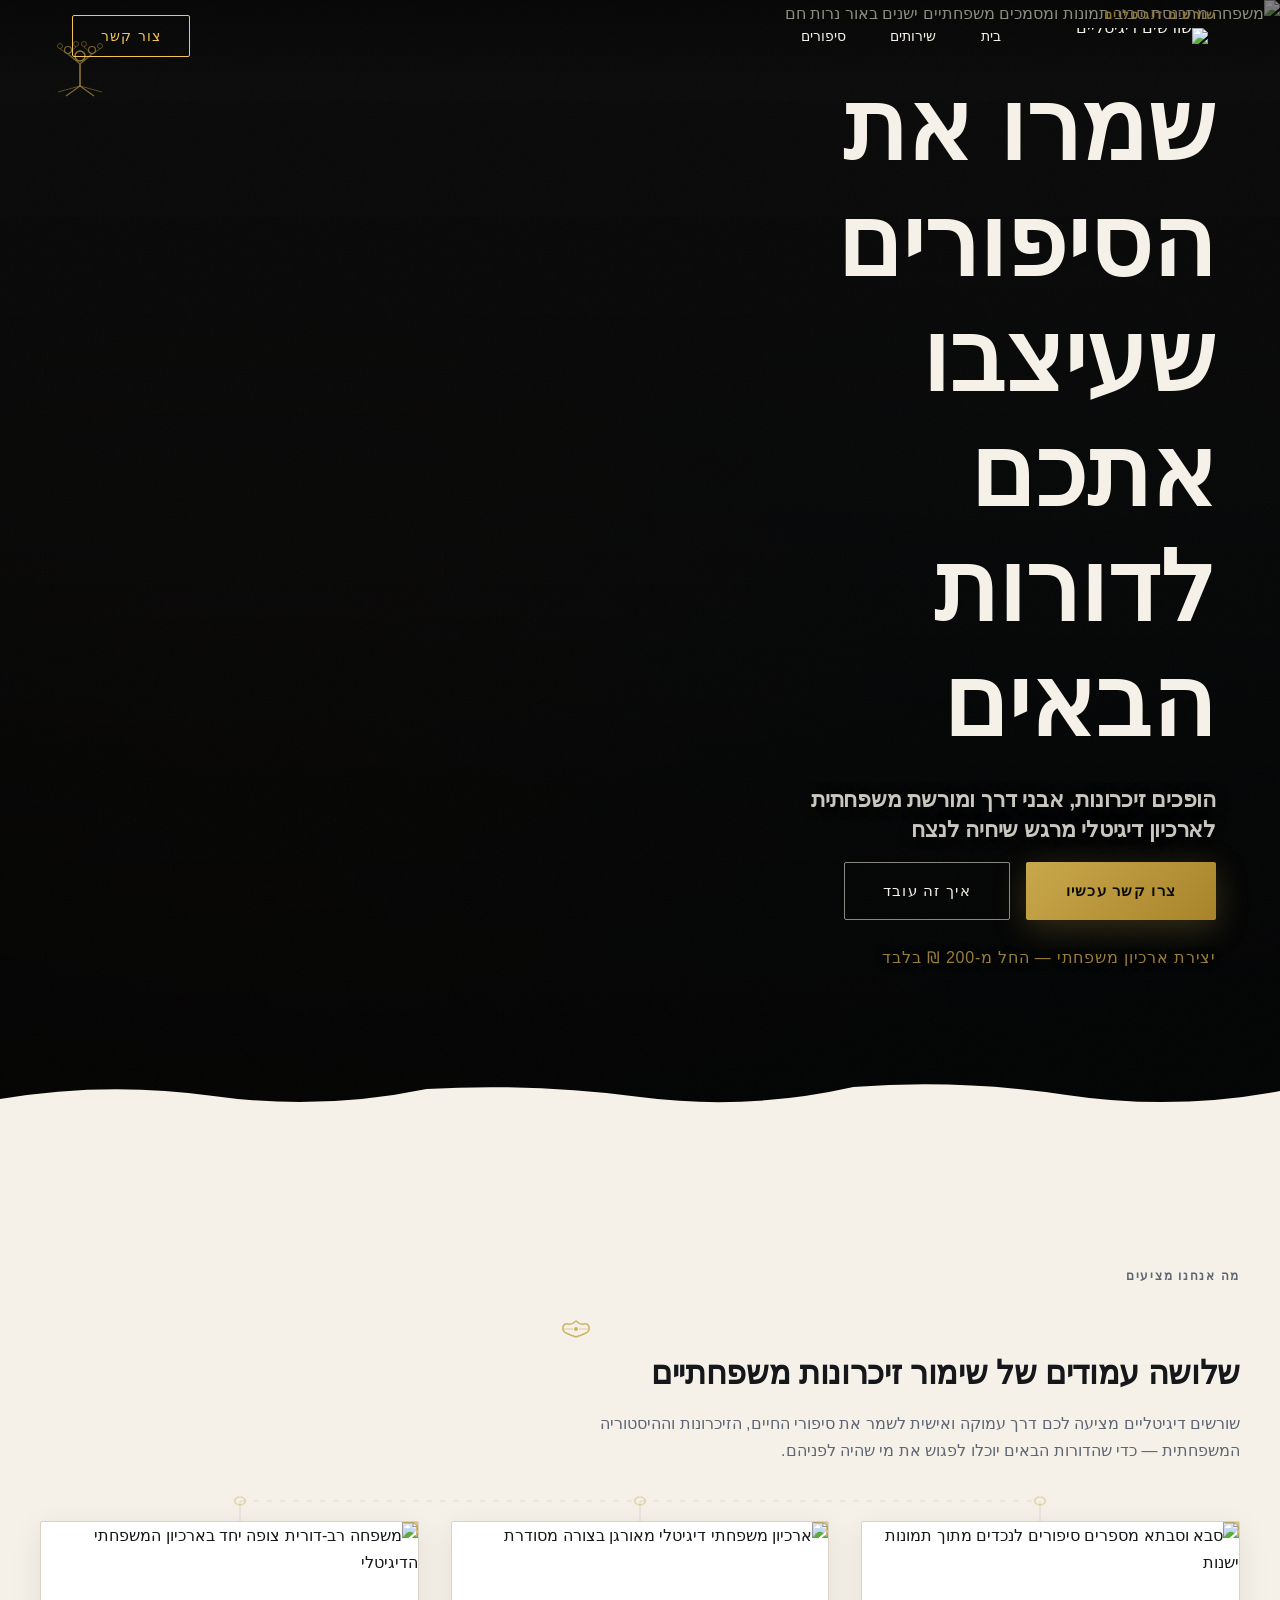
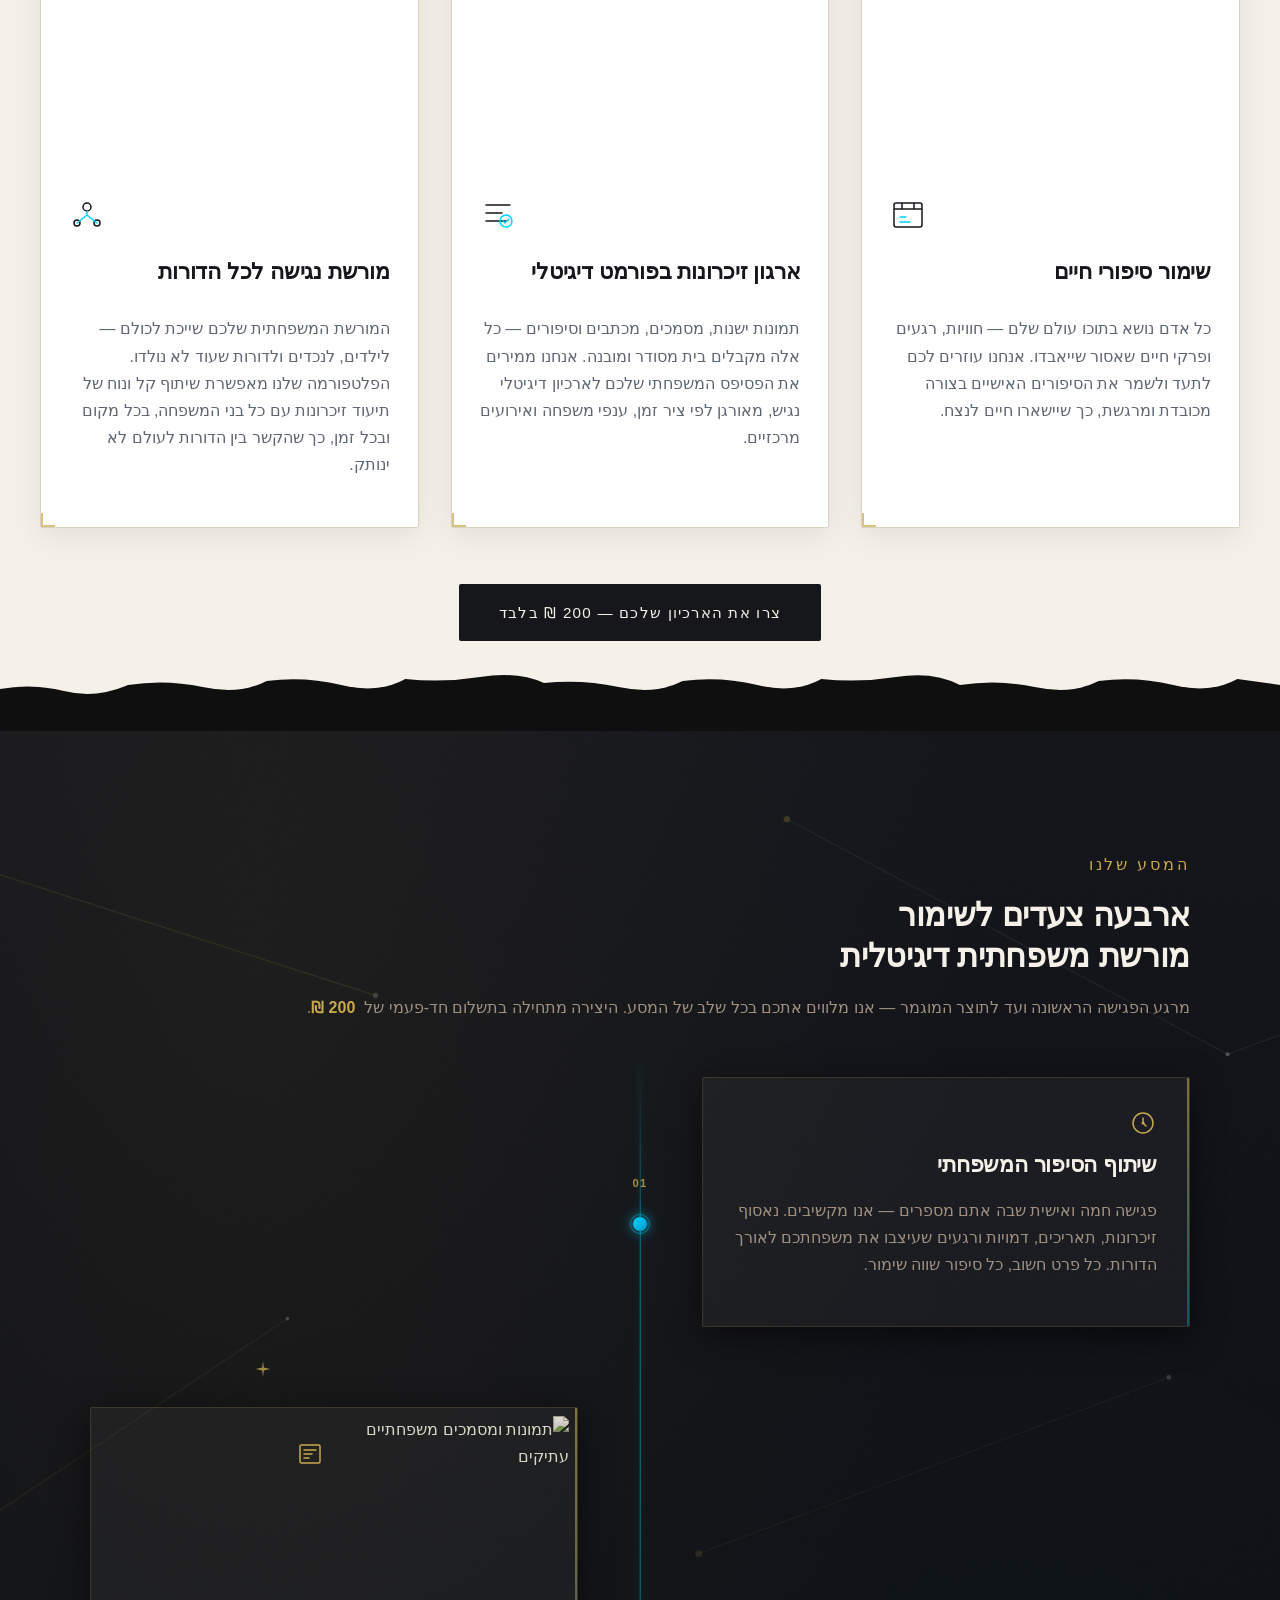
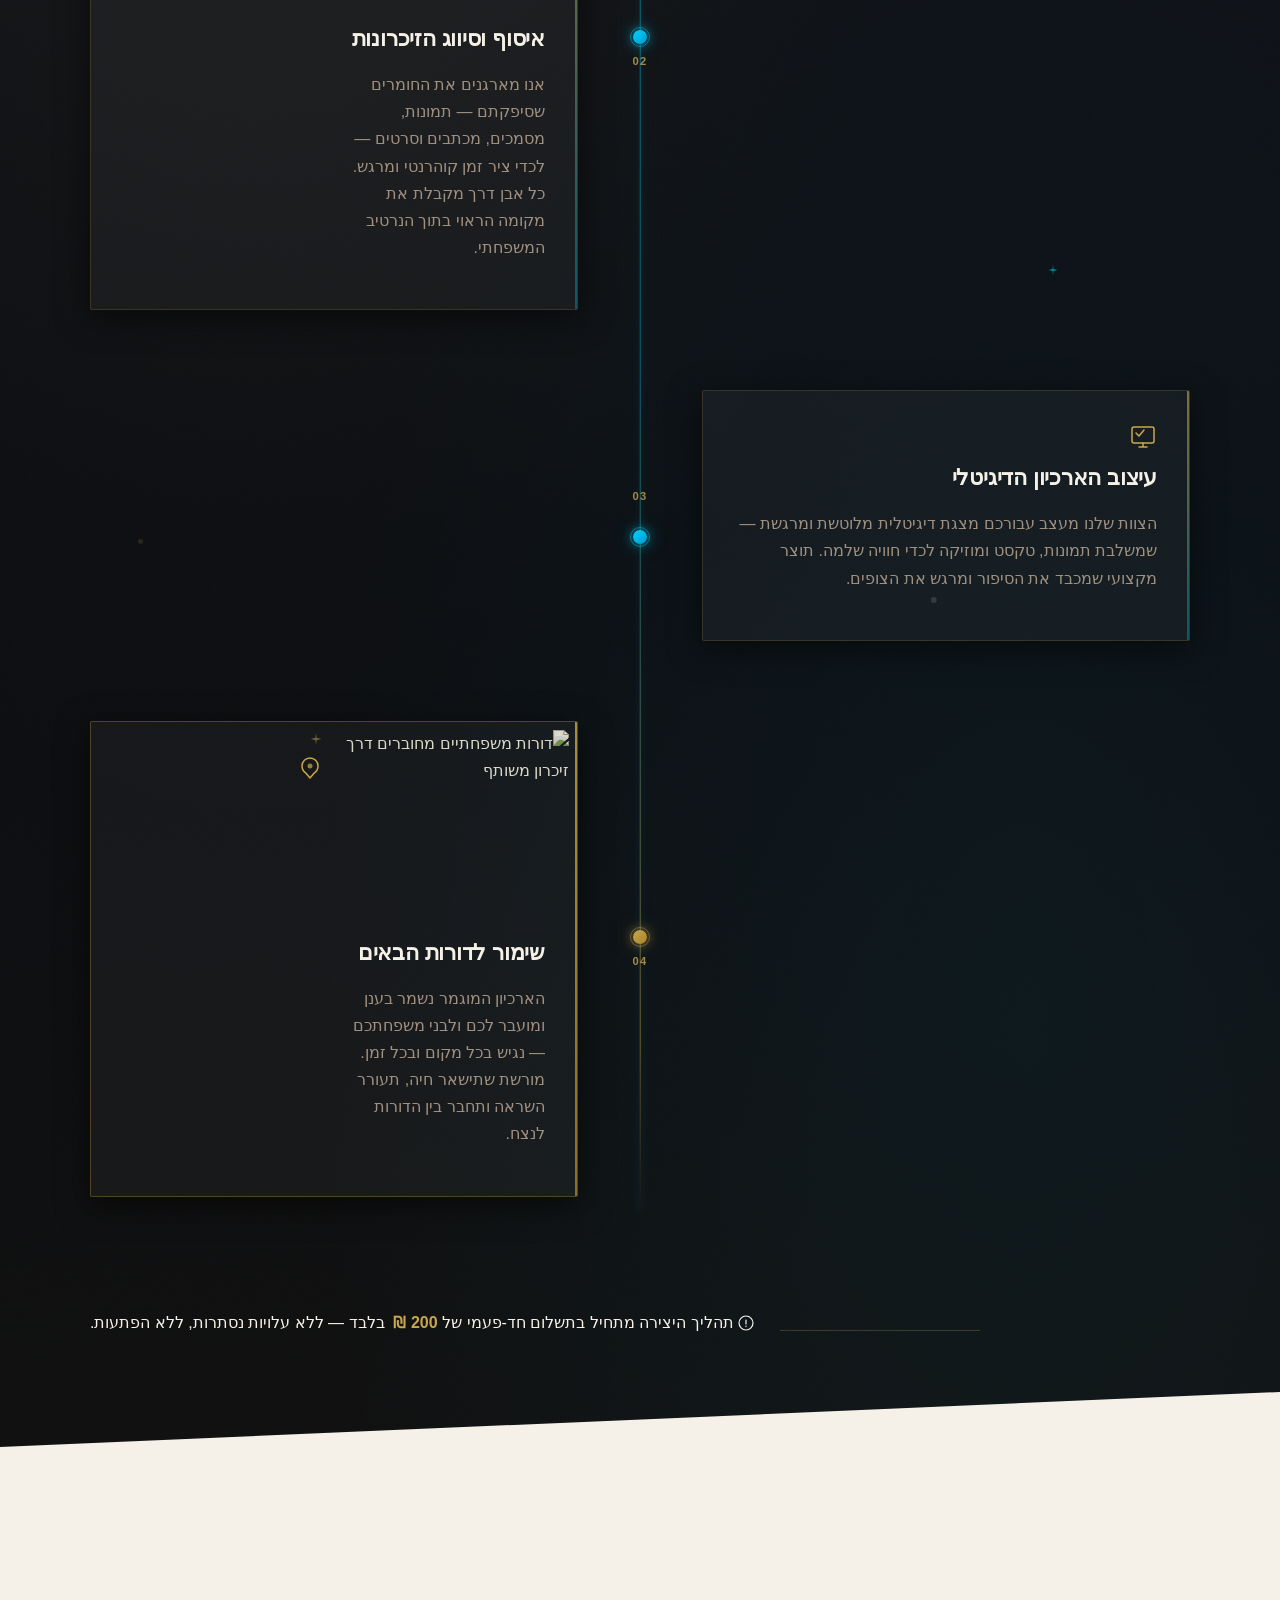
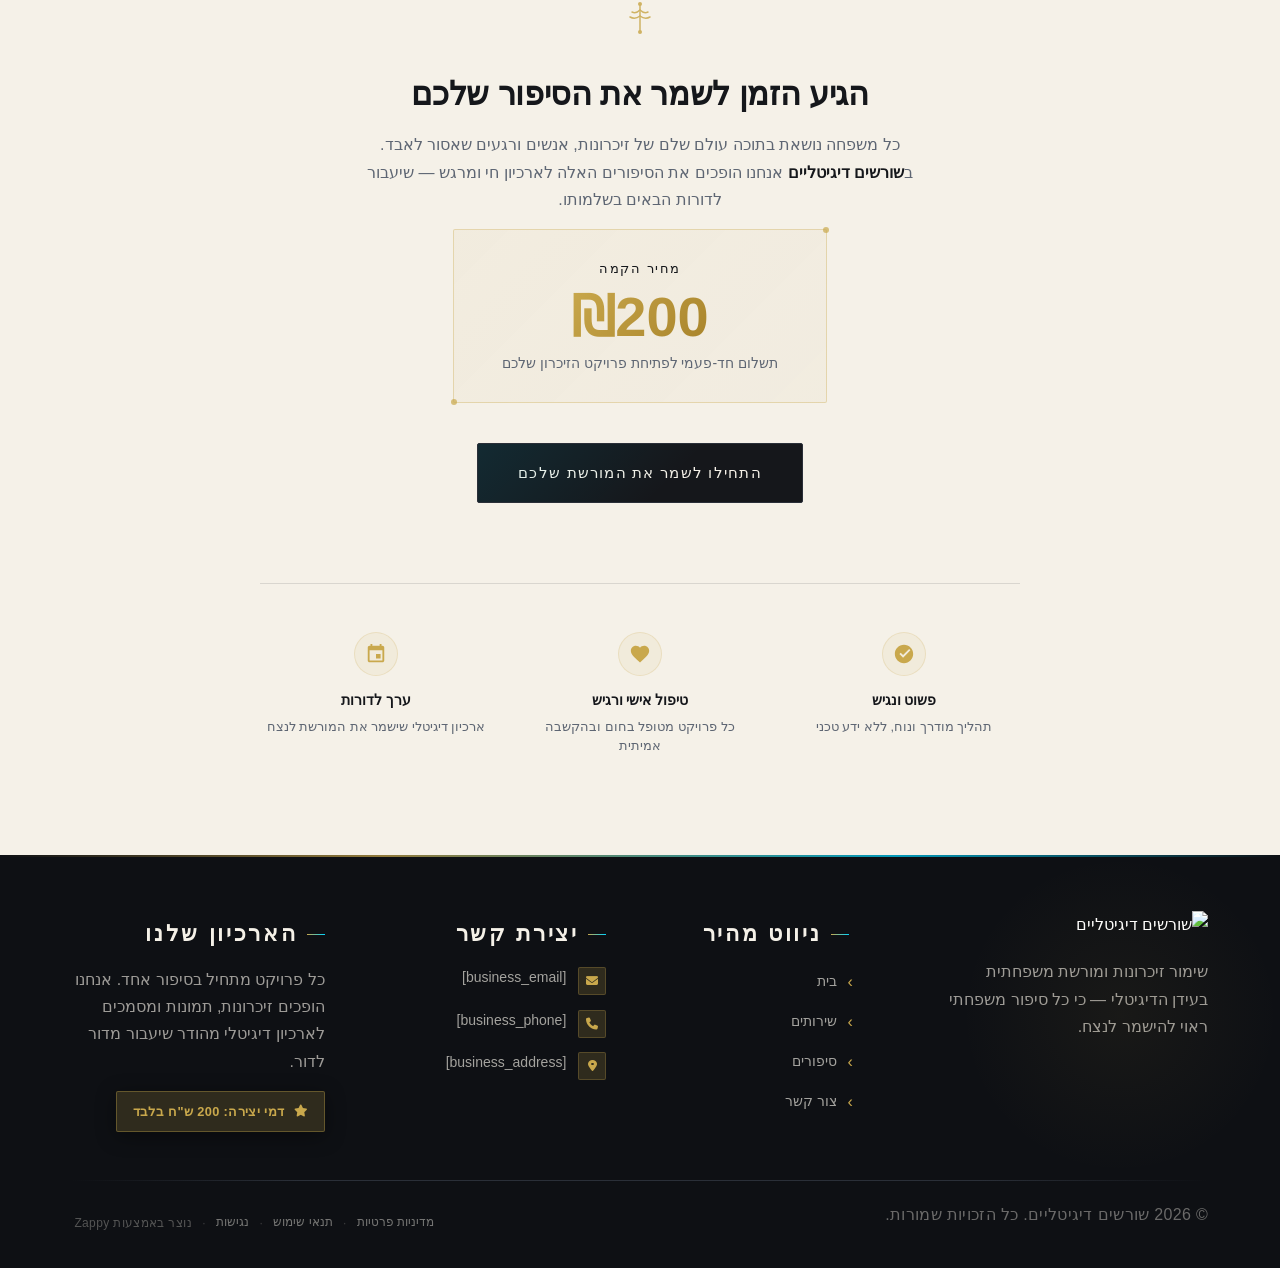
==== commit dae8e2ff: "Incremental sync: 1 page(s) — update_text" ====
--- a/public/index.html
+++ b/public/index.html
@@ -1 +1 @@
-<!doctype html><html dir="rtl" lang="he"><head><meta charset="UTF-8"><meta content="width=device-width,initial-scale=1" name="viewport"><meta content="index, follow" name="robots"><title>שורשים דיגיטליים — שורשים דיגיטליים</title><meta content="שורשים דיגיטליים הופכת זיכרונות משפחתיים לאוצר דיגיטלי נצחי. גלו כיצד אנו שומרים על מורשת המשפחה שלכם לדורות הבאים בצורה חמה, אישית ונגישה." name="description"><meta content="שורשים דיגיטליים, שימור זיכרונות משפחתיים דיגיטלי, מורשת משפחתית, תיעוד זיכרונות, גנאלוגיה ומורשת משפחתית בישראל" name="keywords"><link href="/assets/favicon.ico" rel="icon" type="image/x-icon"><link href="/assets/favicon-16x16.png" rel="icon" type="image/png" sizes="16x16"><link href="/assets/favicon-32x32.png" rel="icon" type="image/png" sizes="32x32"><link href="/assets/favicon-48x48.png" rel="icon" type="image/png" sizes="48x48"><link href="/assets/favicon-192x192.png" rel="icon" type="image/png" sizes="192x192"><link href="/assets/favicon-512x512.png" rel="icon" type="image/png" sizes="512x512"><link href="/assets/apple-touch-icon.png" rel="apple-touch-icon"><script>!function(){"use strict";var t="22e4fc38-8458-4682-b9a8-027683b38179",e="https://api.zappy5.com/api/analytics/track",a=18e5,n=2592e6,o=!0,i=!0,r=!0;var s=function(){var e="zappy_visitor_"+t,a=null;try{if(a=localStorage.getItem(e)){var o=JSON.parse(a),i=Date.now();if(i-o.created<n)return o.lastSeen=i,localStorage.setItem(e,JSON.stringify(o)),o.id}}catch(t){console.warn("Zappy Analytics: LocalStorage not available")}var r="zv_"+Date.now()+"_"+Math.random().toString(36).substr(2,9);try{localStorage.setItem(e,JSON.stringify({id:r,created:Date.now(),lastSeen:Date.now()}))}catch(t){}return r}(),c=function(){var e="zappy_session_"+t,n=null;try{if(n=sessionStorage.getItem(e)){var o=JSON.parse(n),i=Date.now();if(i-o.timestamp<a)return o.timestamp=i,sessionStorage.setItem(e,JSON.stringify(o)),o.id}}catch(t){console.warn("Zappy Analytics: SessionStorage not available")}var r="zs_"+Date.now()+"_"+Math.random().toString(36).substr(2,9);try{sessionStorage.setItem(e,JSON.stringify({id:r,timestamp:Date.now()}))}catch(t){}return r}();function l(a,n){n=n||{};var o={website_id:t,event_type:a,page_path:window.location.pathname,referrer:document.referrer||"direct",visitor_id:s,session_id:c,metadata:n};if(navigator.sendBeacon){var i=new Blob([JSON.stringify(o)],{type:"application/json"});navigator.sendBeacon(e,i)}else fetch(e,{method:"POST",headers:{"Content-Type":"application/json"},body:JSON.stringify(o),keepalive:!0}).catch(function(t){console.warn("Zappy Analytics: Failed to track event",t)})}o&&l("pageview",{title:document.title,url:window.location.href}),i&&document.addEventListener("click",function(t){var e=t.target;if("BUTTON"===e.tagName||e.closest("button")){var a="BUTTON"===e.tagName?e:e.closest("button");l("click",{element:"button",text:a.textContent.trim().substring(0,100),id:a.id||null,class:a.className||null})}else if("A"===e.tagName||e.closest("a")){var n="A"===e.tagName?e:e.closest("a");l("navigation",{element:"link",text:n.textContent.trim().substring(0,100),href:n.href,external:n.hostname!==window.location.hostname})}},!0),r&&document.addEventListener("submit",function(t){var e=t.target;l("form_submit",{form_id:e.id||null,form_name:e.name||null,form_action:e.action||null,form_method:e.method||"GET"})},!0);var m=Date.now();window.addEventListener("beforeunload",function(){l("page_unload",{time_on_page:Math.floor((Date.now()-m)/1e3),page_path:window.location.pathname})}),window.zappyAnalytics={track:l,getVisitorId:function(){return s},getSessionId:function(){return c}}}()</script><meta content="שורשים דיגיטליים — שורשים דיגיטליים" property="og:title"><meta content="שורשים דיגיטליים הופכת זיכרונות משפחתיים לאוצר דיגיטלי נצחי. גלו כיצד אנו שומרים על מורשת המשפחה שלכם לדורות הבאים בצורה חמה, אישית ונגישה." property="og:description"><meta content="summary_large_image" name="twitter:card"><meta content="שורשים דיגיטליים — שורשים דיגיטליים" name="twitter:title"><meta content="שורשים דיגיטליים הופכת זיכרונות משפחתיים לאוצר דיגיטלי נצחי. גלו כיצד אנו שומרים על מורשת המשפחה שלכם לדורות הבאים בצורה חמה, אישית ונגישה." name="twitter:description"><meta content="website" property="og:type"><meta content="he_IL" property="og:locale"><link href="https://cdnjs.cloudflare.com/ajax/libs/font-awesome/6.4.0/css/all.min.css" rel="stylesheet"><link href="/assets/favicon.ico" rel="icon" type="image/x-icon"><link href="/assets/favicon-16x16.png" rel="icon" type="image/png" sizes="16x16"><link href="/assets/favicon-32x32.png" rel="icon" type="image/png" sizes="32x32"><link href="/assets/favicon-48x48.png" rel="icon" type="image/png" sizes="48x48"><link href="/assets/favicon-192x192.png" rel="icon" type="image/png" sizes="192x192"><link href="/assets/favicon-512x512.png" rel="icon" type="image/png" sizes="512x512"><link href="/assets/apple-touch-icon.png" rel="apple-touch-icon"><link href="https://cdn.jsdelivr.net/npm/vanilla-cookieconsent@3/dist/cookieconsent.css" rel="stylesheet"><script src="https://cdn.jsdelivr.net/npm/vanilla-cookieconsent@3/dist/cookieconsent.umd.js"></script><script src="https://cdn.jsdelivr.net/gh/mickidum/acc_toolbar/acctoolbar/acctoolbar.min.js"></script><link href="/styles.css" rel="stylesheet"><style id="zappy-dropdown-submenu-styles">#navMenu li:has(.sub-menu),.nav-menu li:has(.sub-menu),.navbar li:has(.sub-menu),nav li:has(.sub-menu){position:relative}#navMenu .sub-menu,.nav-menu .sub-menu,.navbar .sub-menu,nav .sub-menu{display:block!important;position:absolute!important;top:100%;left:0;min-width:220px;background:#fff;border-radius:8px;box-shadow:0 8px 25px rgba(0,0,0,.15);padding:8px 0;opacity:0;visibility:hidden;transform:translateY(10px);transition:all .3s ease;z-index:1000;list-style:none;pointer-events:none}#navMenu li:hover>.sub-menu,.nav-menu li:hover>.sub-menu,.navbar li:hover>.sub-menu,nav li:hover>.sub-menu{opacity:1!important;visibility:visible!important;transform:translateY(0)!important;pointer-events:auto!important}.sub-menu li{list-style:none;margin:0;padding:0}.sub-menu a{display:block!important;padding:10px 16px!important;color:var(--text-dark,#333)!important;font-weight:500;text-decoration:none;white-space:nowrap;transition:background-color .2s}.sub-menu .zappy-nav-child>a{padding-left:28px!important;font-size:.9em!important;opacity:.85!important}[dir=rtl] .sub-menu .zappy-nav-child>a,html[lang=ar] .sub-menu .zappy-nav-child>a,html[lang=he] .sub-menu .zappy-nav-child>a{padding-left:10px!important;padding-right:28px!important}.sub-menu .zappy-nav-parent>a{font-weight:600!important}.sub-menu a:hover{background-color:#f5f5f5}[dir=rtl] .nav-menu .sub-menu,[dir=rtl] .navbar .sub-menu,[dir=rtl] nav .sub-menu,html[lang=ar] .nav-menu .sub-menu,html[lang=ar] .navbar .sub-menu,html[lang=ar] nav .sub-menu,html[lang=he] .nav-menu .sub-menu,html[lang=he] .navbar .sub-menu,html[lang=he] nav .sub-menu{left:auto!important;right:0!important}.sub-menu:empty,.sub-menu:not(:has(li)):not(:has(> a)),.sub-menu:not(:has(li:not(.zappy-hidden-menu-item))):not(:has(> a)){display:none!important;opacity:0!important;visibility:hidden!important;pointer-events:none!important}li:has(.menu-group-title):hover>.sub-menu{opacity:1!important;visibility:visible!important;transform:translateY(0)!important;pointer-events:auto!important}#navMenu>li>.menu-group-title,.nav-menu>li>.menu-group-title{display:inline-block;padding:.5rem 1rem;cursor:default;user-select:none}@media (max-width:768px){#navMenu .sub-menu,.nav-menu .sub-menu,.navbar .sub-menu,nav .sub-menu{position:static!important;transform:none!important;box-shadow:none!important;background:0 0!important;max-height:0;overflow:hidden;opacity:0;visibility:hidden;transition:max-height .3s ease,opacity .3s ease;padding:0!important;border-radius:0!important}#navMenu .sub-menu.mobile-expanded,.nav-menu .sub-menu.mobile-expanded,.navbar .sub-menu.mobile-expanded{max-height:none!important;overflow-y:visible!important;opacity:1!important;visibility:visible!important;padding:8px 0 8px 16px!important}[dir=rtl] .sub-menu.mobile-expanded,html[lang=he] .sub-menu.mobile-expanded{padding:8px 16px 8px 0!important}#navMenu li:hover>.sub-menu,.nav-menu li:hover>.sub-menu,.navbar li:hover>.sub-menu,nav li:hover>.sub-menu{opacity:0;visibility:hidden;pointer-events:none}#navMenu li>.sub-menu.mobile-expanded,.nav-menu li>.sub-menu.mobile-expanded,.navbar li>.sub-menu.mobile-expanded,nav li>.sub-menu.mobile-expanded{opacity:1!important;visibility:visible!important;pointer-events:auto!important}#navMenu li:has(.sub-menu),.nav-menu li:has(.sub-menu),.navbar li:has(.sub-menu),nav li:has(.sub-menu){display:flex!important;flex-wrap:wrap!important;align-items:center!important;position:relative!important;min-height:44px!important}#navMenu li:has(.sub-menu)>a,.nav-menu li:has(.sub-menu)>a,.navbar li:has(.sub-menu)>a,nav li:has(.sub-menu)>a{flex:1!important;min-width:0!important}#navMenu li:has(.sub-menu)>.menu-group-title,.nav-menu li:has(.sub-menu)>.menu-group-title,.navbar li:has(.sub-menu)>.menu-group-title,nav li:has(.sub-menu)>.menu-group-title{flex:1!important;min-width:0!important;padding:0!important;line-height:inherit!important}#navMenu li:has(.sub-menu)>.sub-menu,.nav-menu li:has(.sub-menu)>.sub-menu,.navbar li:has(.sub-menu)>.sub-menu,nav li:has(.sub-menu)>.sub-menu{flex-basis:100%!important;width:100%!important}#navMenu li:has(.sub-menu)>a [class*=arrow],#navMenu li:has(.sub-menu)>a [class*=chevron],.nav-menu li:has(.sub-menu)>a .fa-angle-down,.nav-menu li:has(.sub-menu)>a .fa-chevron-down,.nav-menu li:has(.sub-menu)>a [class*=arrow],.nav-menu li:has(.sub-menu)>a [class*=chevron],nav li:has(.sub-menu)>a [class*=arrow],nav li:has(.sub-menu)>a [class*=chevron]{display:none!important;visibility:hidden!important}.mobile-submenu-toggle{display:flex!important;align-items:center!important;justify-content:center!important;width:44px!important;height:auto!important;background:0 0!important;border:none!important;cursor:pointer!important;color:var(--text-light)!important;position:static!important;flex-shrink:0!important;align-self:stretch!important;z-index:2!important;padding:0!important;margin:0!important}.mobile-submenu-toggle::after{content:''!important;width:0!important;height:0!important;border-left:6px solid transparent!important;border-right:6px solid transparent!important;border-top:7px solid currentColor!important;transition:transform .3s ease!important}.mobile-submenu-toggle.expanded::after{transform:rotate(180deg)!important}.sub-menu a{padding:10px 0!important;display:block!important;color:var(--text-light)!important;white-space:normal!important}.sub-menu .zappy-nav-child>a{padding-left:28px!important;font-size:.9em!important;opacity:.85!important}[dir=rtl] .sub-menu .zappy-nav-child>a,html[lang=ar] .sub-menu .zappy-nav-child>a,html[lang=he] .sub-menu .zappy-nav-child>a{padding-left:0!important;padding-right:28px!important}.sub-menu .zappy-nav-parent>a{font-weight:600!important}#navMenu.active,.nav-menu.active{max-width:100vw!important;overflow-x:hidden!important;box-sizing:border-box!important}.navbar .sub-menu li a,.zappy-products-dropdown .sub-menu a,nav.navbar .sub-menu li a{color:var(--text-light)!important}}@media (min-width:769px){.mobile-submenu-toggle{display:none!important}}</style><style id="zappy-widget-visibility">html[dir=rtl] .whatsapp-float{right:20px!important;left:auto!important}html:not([dir]) .whatsapp-float,html[dir=ltr] .whatsapp-float{left:20px!important;right:auto!important}html[dir=rtl] #mic-access-tool-general-button,html[dir=rtl] #mic-init-access-tool #mic-access-tool-general-button,html[dir=rtl] #mic-init-access-tool .mic-access-tool-general-button,html[dir=rtl] ._access-icon,html[dir=rtl] .mic-access-tool-general-button{left:20px!important;right:auto!important}html:not([dir]) #mic-access-tool-general-button,html:not([dir]) #mic-init-access-tool #mic-access-tool-general-button,html:not([dir]) #mic-init-access-tool .mic-access-tool-general-button,html:not([dir]) ._access-icon,html:not([dir]) .mic-access-tool-general-button,html[dir=ltr] #mic-access-tool-general-button,html[dir=ltr] #mic-init-access-tool #mic-access-tool-general-button,html[dir=ltr] #mic-init-access-tool .mic-access-tool-general-button,html[dir=ltr] ._access-icon,html[dir=ltr] .mic-access-tool-general-button{right:20px!important;left:auto!important}@media (max-width:768px){.whatsapp-float{display:flex!important}}@media (min-width:769px){.whatsapp-float{display:flex!important}}@media (max-width:768px){#mic-access-tool-general-button,#mic-init-access-tool #mic-access-tool-general-button,#mic-init-access-tool .mic-access-tool-general-button,._access-icon,.mic-access-tool-general-button{display:flex!important;visibility:visible!important;opacity:1!important;pointer-events:auto!important}#mic-access-tool-box.opened-mic-access-tool,#mic-init-access-tool #mic-access-tool-box.opened-mic-access-tool,.mic-access-tool-box.opened-mic-access-tool{visibility:visible!important;opacity:1!important;pointer-events:auto!important}}@media (min-width:769px){#mic-access-tool-general-button,#mic-init-access-tool #mic-access-tool-general-button,#mic-init-access-tool .mic-access-tool-general-button,._access-icon,.mic-access-tool-general-button{display:flex!important;visibility:visible!important;opacity:1!important;pointer-events:auto!important}#mic-access-tool-box.opened-mic-access-tool,#mic-init-access-tool #mic-access-tool-box.opened-mic-access-tool,.mic-access-tool-box.opened-mic-access-tool{visibility:visible!important;opacity:1!important;pointer-events:auto!important}}</style></head><body><nav class="navbar" dir="rtl"><button aria-label="Menu" class="mobile-toggle" id="mobileToggle"><svg viewBox="0 0 24 24" height="24" width="24" fill="none" class="hamburger-icon"><path d="M3 12h18M3 6h18M3 18h18" stroke="currentColor" stroke-width="2" stroke-linecap="round"></path></svg> <svg viewBox="0 0 24 24" height="24" width="24" fill="none" class="close-icon" style="display:none"><path d="M18 6L6 18M6 6l12 12" stroke="currentColor" stroke-width="2" stroke-linecap="round"></path></svg></button> <button aria-label="Call" class="phone-header-btn" data-phone="[business_phone]"><svg viewBox="0 0 24 24" height="20" width="20" fill="currentColor"><path d="M22 16.92v3a2 2 0 0 1-2.18 2 19.79 19.79 0 0 1-8.63-3.07 19.5 19.5 0 0 1-6-6 19.79 19.79 0 0 1-3.07-8.67A2 2 0 0 1 4.11 2h3a2 2 0 0 1 2 1.72 12.84 12.84 0 0 0 .7 2.81 2 2 0 0 1-.45 2.11L8.09 9.91a16 16 0 0 0 6 6l1.27-1.27a2 2 0 0 1 2.11-.45 12.84 12.84 0 0 0 2.81.7A2 2 0 0 1 22 16.92z"></path></svg></button><div class="nav-container"><div class="nav-right-group"><div class="nav-brand"><a href="/" class="logo-link"><img alt="שורשים דיגיטליים" src="/assets/site-----image-1.webp" class="logo"></a></div><ul class="nav-menu" id="navMenu"><li><a href="/">בית</a></li><li><a href="/services">שירותים</a></li><li><a href="/stories">סיפורים</a></li></ul></div><div class="nav-cta-container"><a href="/contact" class="nav-cta-btn">צור קשר</a></div></div></nav><script>window.addEventListener("load",function(){const e=document.querySelector(".navbar, nav, header");if(!e)return void console.log("[Navbar] Navbar element not found");let t=document.getElementById("mobileToggle")||document.querySelector(".mobile-toggle")||document.querySelector(".hamburger")||document.querySelector(".hamburger-menu")||document.querySelector(".menu-toggle")||document.querySelector(".burger-menu")||document.querySelector('[aria-label="Menu"]')||document.querySelector('[aria-label="תפריט"]');const o=document.querySelector(".phone-header-btn"),n=window.getComputedStyle(e);let r=n.backgroundColor;if(console.log("[Navbar] Initial navbar background:",r),"transparent"===r||"rgba(0, 0, 0, 0)"===r||r.startsWith("rgba")&&r.includes(", 0)")){const e=n.backgroundImage;if(e&&"none"!==e)console.log("[Navbar] Navbar has background image/gradient, using dark text"),r="rgb(240, 240, 240)";else{const e=window.getComputedStyle(document.body).backgroundColor;console.log("[Navbar] Navbar transparent, using body background:",e),r=e}}const i=r.match(/\d+/g);if(i&&i.length>=3){const e=(.299*parseInt(i[0])+.587*parseInt(i[1])+.114*parseInt(i[2]))/255;console.log("[Navbar] Mobile button colors preserved from Claude CSS (luminance:",e.toFixed(2)+")");const n=document.createElement("style");n.id="zappy-mobile-nav-fix";document.documentElement.lang;document.documentElement.dir,n.textContent='\n        /* Hide mobile buttons on desktop, show only on mobile */\n        @media (min-width: 769px) {\n          .mobile-toggle,\n          .phone-header-btn {\n            display: none !important;\n          }\n        }\n        \n        /* Show and position mobile buttons correctly on mobile */\n        @media (max-width: 768px) {\n          .mobile-toggle,\n          .phone-header-btn {\n            position: absolute !important;\n            top: 0 !important;\n            bottom: 0 !important;\n            margin-top: auto !important;\n            margin-bottom: auto !important;\n            z-index: 1001 !important;\n            display: flex !important;\n            align-items: center !important;\n            justify-content: center !important;\n            width: 36px !important;\n            height: 36px !important;\n            border-radius: 50% !important;\n            border: none !important;\n            cursor: pointer !important;\n            padding: 6px !important;\n            background: none !important;\n            color: var(--nav-text, var(--text-light)) !important;\n            touch-action: manipulation !important;\n            -webkit-tap-highlight-color: transparent !important;\n          }\n          \n          /* LTR positioning (default): hamburger LEFT, phone RIGHT */\n          html:not([dir="rtl"]):not([lang="he"]):not([lang="ar"]) .mobile-toggle,\n          html[dir="ltr"] .mobile-toggle {\n            left: 12px !important;\n            right: auto !important;\n          }\n          html:not([dir="rtl"]):not([lang="he"]):not([lang="ar"]) .phone-header-btn,\n          html[dir="ltr"] .phone-header-btn {\n            right: 12px !important;\n            left: auto !important;\n          }\n          \n          /* RTL positioning: hamburger RIGHT, phone LEFT */\n          html[dir="rtl"] .mobile-toggle,\n          html[lang="he"] .mobile-toggle,\n          html[lang="ar"] .mobile-toggle {\n            right: 12px !important;\n            left: auto !important;\n          }\n          html[dir="rtl"] .phone-header-btn,\n          html[lang="he"] .phone-header-btn,\n          html[lang="ar"] .phone-header-btn {\n            left: 12px !important;\n            right: auto !important;\n          }\n          \n          /* CRITICAL: Ensure nav-container has min-height on mobile */\n          /* All children are positioned absolutely/fixed on mobile, so height:auto collapses to 0 */\n          .nav-container {\n            min-height: 70px !important;\n            position: relative !important;\n          }\n          \n          /* Ensure SVG icons are properly sized and inherit color */\n          .mobile-toggle svg,\n          .phone-header-btn svg {\n            width: 24px !important;\n            height: 24px !important;\n            /* Don\'t force display - let JavaScript control hamburger/close toggle */\n          }\n          \n          /* Reset nav-cta-container on mobile - remove desktop box-shadow/padding */\n          /* that creates a visible ghost box when CTA button is hidden */\n          .nav-cta-container {\n            box-shadow: none !important;\n            padding: 0 !important;\n          }\n          \n          /* Hide nav-cta-container entirely on mobile when there\'s no lang-switcher */\n          /* (only the CTA button is inside, and it\'s hidden on mobile) */\n          .nav-cta-container:not(:has(.lang-switcher)) {\n            display: none !important;\n          }\n          \n          /* CRITICAL: Prevent hero image fade gradient from bleeding over headline text */\n          /* The .image-fade-gradient has bottom: -30px (extends below parent) */\n          /* On mobile stacked layout, this overlaps the h1 text below the image */\n          .hero-image-column {\n            overflow: hidden !important;\n          }\n          .image-fade-gradient {\n            bottom: 0 !important;\n          }\n          \n          /* Hide desktop language switcher on mobile - hamburger menu handles it */\n          /* High specificity to override stored CSS */\n          .lang-switcher,\n          .nav-cta-container .lang-switcher,\n          .nav-container .lang-switcher,\n          .navbar .lang-switcher,\n          .navbar .nav-cta-container .lang-switcher {\n            display: none !important;\n          }\n        }\n      ';const r=document.getElementById("zappy-mobile-nav-fix");r&&r.remove(),document.head.appendChild(n),console.log("[Navbar] Critical CSS injected for mobile nav positioning");const a=window.innerWidth<=768;if(t){const e=t.querySelector(".hamburger-icon"),o=t.querySelector(".close-icon");e&&(e.style.setProperty("width","24px","important"),e.style.setProperty("height","24px","important"),e.style.setProperty("display","block","important")),o&&(o.style.setProperty("width","24px","important"),o.style.setProperty("height","24px","important"),o.style.setProperty("display","none","important")),a?(t.style.setProperty("position","absolute","important"),t.style.setProperty("top","0","important"),t.style.setProperty("bottom","0","important"),t.style.setProperty("margin-top","auto","important"),t.style.setProperty("margin-bottom","auto","important"),t.style.setProperty("z-index","1001","important"),t.style.removeProperty("left"),t.style.removeProperty("right"),console.log("[Navbar] Mobile toggle positioning applied (mobile viewport)")):(t.style.removeProperty("position"),t.style.removeProperty("top"),t.style.removeProperty("transform"),t.style.removeProperty("z-index"),t.style.removeProperty("left"),t.style.removeProperty("right"),console.log("[Navbar] Desktop viewport - cleared mobile toggle inline positioning"))}if(o){const e=o.querySelector("svg");e&&(e.style.width="24px",e.style.height="24px",e.setAttribute("width","24"),e.setAttribute("height","24")),a?(o.style.setProperty("position","absolute","important"),o.style.setProperty("top","0","important"),o.style.setProperty("bottom","0","important"),o.style.setProperty("margin-top","auto","important"),o.style.setProperty("margin-bottom","auto","important"),o.style.setProperty("z-index","1001","important"),o.style.removeProperty("left"),o.style.removeProperty("right"),console.log("[Navbar] Phone button positioning applied (mobile viewport)")):(o.style.removeProperty("position"),o.style.removeProperty("top"),o.style.removeProperty("transform"),o.style.removeProperty("z-index"),o.style.removeProperty("left"),o.style.removeProperty("right"),console.log("[Navbar] Desktop viewport - cleared phone button inline positioning"))}}else console.log("[Navbar] Could not parse background color:",r);t=document.getElementById("mobileToggle")||document.querySelector(".mobile-toggle")||document.querySelector(".hamburger")||document.querySelector(".hamburger-menu")||document.querySelector(".menu-toggle")||document.querySelector(".burger-menu")||document.querySelector('[aria-label="Menu"]')||document.querySelector('[aria-label="תפריט"]');const a=document.getElementById("navMenu")||document.querySelector(".nav-menu")||document.querySelector(".nav-links")||document.querySelector("nav ul:not(.submenu)");if(!t||!a)return void console.log("[Navbar] Mobile toggle or menu not found:",{toggle:!!t,menu:!!a});a.id||(a.id="navMenu"),console.log("[Navbar] Initializing mobile menu...");const l=t.cloneNode(!0);t.parentNode.replaceChild(l,t);var s=0;function p(e){var t=Date.now();t-s<300||(s=t,function(e){e.preventDefault(),e.stopPropagation();const t=l.querySelector(".hamburger-icon"),o=l.querySelector(".close-icon");a.classList.contains("active")?(a.classList.remove("active"),t&&t.style.setProperty("display","block","important"),o&&o.style.setProperty("display","none","important"),document.body.style.overflow="",console.log("[Navbar] Menu closed")):(a.classList.add("active"),t&&t.style.setProperty("display","none","important"),o&&o.style.setProperty("display","block","important"),document.body.style.overflow="hidden",console.log("[Navbar] Menu opened"))}(e))}l.addEventListener("click",p),l.addEventListener("touchend",p),a.querySelectorAll("a").forEach(function(e){e.addEventListener("click",function(){if("#"===this.getAttribute("href"))return;const e=l.querySelector(".hamburger-icon"),t=l.querySelector(".close-icon");a.classList.remove("active"),e&&e.style.setProperty("display","block","important"),t&&t.style.setProperty("display","none","important"),document.body.style.overflow="",console.log("[Navbar] Menu closed (link clicked)")})});var c=a.querySelectorAll(".dropdown-toggle");c.forEach(function(e){e.addEventListener("click",function(e){e.preventDefault(),e.stopPropagation();var t=this.closest(".nav-dropdown");t&&(t.parentNode.querySelectorAll(".nav-dropdown.open").forEach(function(e){e!==t&&e.classList.remove("open")}),t.classList.toggle("open"),console.log("[Navbar] Dropdown toggled:",t.classList.contains("open")?"open":"closed"))})}),document.addEventListener("click",function(e){e.target.closest(".nav-dropdown")||document.querySelectorAll(".nav-dropdown.open").forEach(function(e){e.classList.remove("open")})}),console.log("[Navbar] Dropdown handlers initialized for "+c.length+" dropdowns"),o&&o.addEventListener("click",function(){const e=document.querySelectorAll('a[href^="tel:"]'),t=e.length>0?e[0].getAttribute("href").replace("tel:",""):"[business_phone]";window.location.href="tel:"+t,console.log("[Navbar] Phone button clicked")}),console.log("[Navbar] Mobile menu initialized successfully")})</script><main><section class="index-hero-section" data-band-index="0" data-layout-spec="בית-hero" dir="rtl" id="index-hero-section" data-hero-type="fullscreen-scrim"><div class="index-hero-bg"><img alt="משפחה מתכנסת סביב תמונות ומסמכים משפחתיים ישנים באור נרות חם" src="/assets/site-index-hero-image-1.webp" data-context="A cinematic, low-light documentary photograph of a multigenerational Jewish family gathered around a wooden table covered with old sepia photographs, handwritten letters, and family documents. Warm candlelight illuminates their faces from below. The mood is intimate, reverent, and nostalgic. Monochromatic with subtle warm tones. Shot in the style of a fine art documentary photographer. The composition is wide and cinematic, suitable for a full-bleed hero background." data-element-id="img-1778438816997-9b7ess5u3" data-element-type="image" data-placeholder="index-hero-image-1" height="900" width="1440" data-hero-background="true" data-hero-bg="true"></div><div class="index-hero-scrim" aria-hidden="true"></div><div class="index-hero-grain" aria-hidden="true"></div><div class="index-hero-ornament" aria-hidden="true"><svg viewBox="0 0 64 64" xmlns="http://www.w3.org/2000/svg" height="64" width="64" fill="none" aria-hidden="true" data-no-icon-edit="true"><line stroke="#C9A84C" stroke-width="1.5" x1="32" x2="32" y1="50" y2="28" opacity="0.85"></line><line stroke="#C9A84C" stroke-width="1.2" x1="32" x2="18" y1="50" y2="60" opacity="0.7"></line><line stroke="#C9A84C" stroke-width="1.2" x1="32" x2="46" y1="50" y2="60" opacity="0.7"></line><line stroke="#C9A84C" stroke-width="1" x1="32" x2="10" y1="50" y2="56" opacity="0.5"></line><line stroke="#C9A84C" stroke-width="1" x1="32" x2="54" y1="50" y2="56" opacity="0.5"></line><circle cx="32" cy="20" r="5" opacity="0.9" stroke="#C9A84C" stroke-width="1.5"></circle><circle cx="20" cy="14" r="3.5" opacity="0.75" stroke="#C9A84C" stroke-width="1.2"></circle><circle cx="44" cy="14" r="3.5" opacity="0.75" stroke="#C9A84C" stroke-width="1.2"></circle><line stroke="#C9A84C" stroke-width="1.2" x1="32" x2="20" y1="28" y2="18" opacity="0.7"></line><line stroke="#C9A84C" stroke-width="1.2" x1="32" x2="44" y1="28" y2="18" opacity="0.7"></line><circle cx="12" cy="10" r="2.5" opacity="0.55" stroke="#C9A84C" stroke-width="1"></circle><circle cx="28" cy="8" r="2.5" opacity="0.55" stroke="#C9A84C" stroke-width="1"></circle><circle cx="36" cy="8" r="2.5" opacity="0.55" stroke="#C9A84C" stroke-width="1"></circle><circle cx="52" cy="10" r="2.5" opacity="0.55" stroke="#C9A84C" stroke-width="1"></circle><line stroke="#C9A84C" stroke-width="1" x1="20" x2="12" y1="18" y2="13" opacity="0.55"></line><line stroke="#C9A84C" stroke-width="1" x1="20" x2="28" y1="18" y2="11" opacity="0.55"></line><line stroke="#C9A84C" stroke-width="1" x1="44" x2="36" y1="18" y2="11" opacity="0.55"></line><line stroke="#C9A84C" stroke-width="1" x1="44" x2="52" y1="18" y2="13" opacity="0.55"></line></svg></div><div class="index-hero-content-wrapper"><div class="index-hero-content"><p><span class="index-hero-label">שורשים דיגיטליים</span></p><h1 class="index-hero-h1">שמרו את הסיפורים שעיצבו אתכם<br>לדורות הבאים</h1><h3 class="index-hero-subtitle">הופכים זיכרונות, אבני דרך ומורשת משפחתית<br class="desktop-br">לארכיון דיגיטלי מרגש שיחיה לנצח</h3><div class="index-hero-ctas"><a href="/contact" class="index-hero-btn-primary" data-element-id="btn-1778438816989-lcvhiud6m" data-element-type="button" data-native-element="true">צרו קשר עכשיו</a> <a href="/services" class="index-hero-btn-secondary" data-element-id="btn-1778438816989-y9o3l2i2e" data-element-type="button" data-native-element="true">איך זה עובד</a></div><p class="index-hero-trust">יצירת ארכיון משפחתי — החל מ-200 ₪ בלבד</p></div></div><div class="index-hero-divider-wrapper"><svg viewBox="0 0 1440 90" xmlns="http://www.w3.org/2000/svg" aria-hidden="true" data-no-icon-edit="true" preserveAspectRatio="none"><path d="M0,90 L0,48 Q120,30 240,45 T480,38 Q600,32 720,46 T960,36 Q1080,28 1200,44 T1440,40 L1440,90 Z" fill="var(--bg-light)"></path></svg></div></section><section class="index-features-section" data-band-index="1" data-layout-spec="בית-features" dir="rtl" id="index-features-section"><div class="index-features-container"><div class="index-features-intro"><p class="zappy-editable"><span class="index-features-eyebrow">מה אנחנו מציעים</span></p><div class="index-features-gold-ornament" aria-hidden="true"><svg viewBox="0 0 32 20" xmlns="http://www.w3.org/2000/svg" height="20" width="32" aria-hidden="true" data-no-icon-edit="true"><path d="M16 2 Q12 6 8 5 Q4 4 3 8 Q2 12 6 14 Q10 16 16 18 Q22 16 26 14 Q30 12 29 8 Q28 4 24 5 Q20 6 16 2Z" stroke="#C9A84C" stroke-width="1.5" fill="none" opacity="0.85"></path><circle cx="16" cy="10" r="2" opacity="0.9" fill="#C9A84C"></circle><line stroke="#C9A84C" stroke-width="1" x1="3" x2="13" y1="10" y2="10" opacity="0.5"></line><line stroke="#C9A84C" stroke-width="1" x1="19" x2="29" y1="10" y2="10" opacity="0.5"></line></svg></div><h2 class="index-features-title">שלושה עמודים של שימור זיכרונות משפחתיים</h2><p class="index-features-subtitle">שורשים דיגיטליים מציעה לכם דרך עמוקה ואישית לשמר את סיפורי החיים, הזיכרונות וההיסטוריה המשפחתית — כדי שהדורות הבאים יוכלו לפגוש את מי שהיה לפניהם.</p></div><div class="index-features-branch-connector" aria-hidden="true"><svg viewBox="0 0 900 40" xmlns="http://www.w3.org/2000/svg" aria-hidden="true" data-no-icon-edit="true" preserveAspectRatio="none"><line stroke="rgba(21,23,27,0.12)" stroke-width="1" x1="150" x2="750" y1="20" y2="20" stroke-dasharray="4 6"></line><circle cx="150" cy="20" r="4" fill="none" stroke="rgba(201,168,76,0.45)" stroke-width="1.5"></circle><circle cx="450" cy="20" r="4" fill="none" stroke="rgba(201,168,76,0.45)" stroke-width="1.5"></circle><circle cx="750" cy="20" r="4" fill="none" stroke="rgba(201,168,76,0.45)" stroke-width="1.5"></circle><line stroke="rgba(21,23,27,0.1)" stroke-width="1" x1="150" x2="150" y1="20" y2="40"></line><line stroke="rgba(21,23,27,0.1)" stroke-width="1" x1="450" x2="450" y1="20" y2="40"></line><line stroke="rgba(21,23,27,0.1)" stroke-width="1" x1="750" x2="750" y1="20" y2="40"></line></svg></div><div class="index-features-grid"><article class="index-features-card" data-grid-item-index="0"><div class="index-features-card-corner index-features-card-corner--tl" aria-hidden="true"></div><div class="index-features-card-corner index-features-card-corner--br" aria-hidden="true"></div><div class="index-features-card-image-wrap"><img alt="סבא וסבתא מספרים סיפורים לנכדים מתוך תמונות ישנות" src="/assets/site-index-features-image-1.webp" data-context="An elderly grandparent and young grandchild sitting together at a warm wooden table, looking at old sepia photographs and handwritten letters. Soft golden light, nostalgic atmosphere, family connection across generations. Israeli family setting, heartfelt moment of storytelling." data-element-id="img-1778438816997-zm9amcrhv" data-element-type="image" data-placeholder="index-features-image-1" height="260" width="400"></div><div class="index-features-card-icon-wrap"><svg viewBox="0 0 36 36" xmlns="http://www.w3.org/2000/svg" height="36" width="36" fill="none" data-element-type="icon" data-icon-type="svg" aria-hidden="true"><rect height="24" rx="2" stroke="currentColor" stroke-width="1.5" width="28" x="4" y="6"></rect><path d="M4 12h28" stroke="currentColor" stroke-width="1.5"></path><path d="M12 6V12" stroke="currentColor" stroke-width="1.5"></path><path d="M24 6V12" stroke="currentColor" stroke-width="1.5"></path><path d="M10 20h6M10 25h10" stroke="#00D4FF" stroke-width="1.5" stroke-linecap="round"></path></svg></div><div class="index-features-card-body"><h3 class="index-features-card-title">שימור סיפורי חיים</h3><p class="index-features-card-text">כל אדם נושא בתוכו עולם שלם — חוויות, רגעים ופרקי חיים שאסור שייאבדו. אנחנו עוזרים לכם לתעד ולשמר את הסיפורים האישיים בצורה מכובדת ומרגשת, כך שיישארו חיים לנצח.</p></div></article><article class="index-features-card" data-grid-item-index="1"><div class="index-features-card-corner index-features-card-corner--tl" aria-hidden="true"></div><div class="index-features-card-corner index-features-card-corner--br" aria-hidden="true"></div><div class="index-features-card-image-wrap"><img alt="ארכיון משפחתי דיגיטלי מאורגן בצורה מסודרת" src="/assets/site-index-features-image-2.webp" data-context="A beautifully organized digital family archive displayed on a modern tablet screen, showing a structured timeline with old photographs, documents, and handwritten notes arranged chronologically. Clean, elegant interface design with warm tones. Concept of organizing family memories digitally." data-element-id="img-1778438816997-w2y8lg1yu" data-element-type="image" data-placeholder="index-features-image-2" height="260" width="400"></div><div class="index-features-card-icon-wrap"><svg viewBox="0 0 36 36" xmlns="http://www.w3.org/2000/svg" height="36" width="36" fill="none" data-element-type="icon" data-icon-type="svg" aria-hidden="true"><path d="M6 8h24M6 16h16M6 24h20" stroke="currentColor" stroke-width="1.5" stroke-linecap="round"></path><circle cx="26" cy="24" r="6" stroke="#00D4FF" stroke-width="1.5"></circle><path d="M23 24l2 2 4-4" stroke="#00D4FF" stroke-width="1.5" stroke-linecap="round" stroke-linejoin="round"></path></svg></div><div class="index-features-card-body"><h3 class="index-features-card-title">ארגון זיכרונות בפורמט דיגיטלי</h3><p class="index-features-card-text">תמונות ישנות, מסמכים, מכתבים וסיפורים — כל אלה מקבלים בית מסודר ומובנה. אנחנו ממירים את הפסיפס המשפחתי שלכם לארכיון דיגיטלי נגיש, מאורגן לפי ציר זמן, ענפי משפחה ואירועים מרכזיים.</p></div></article><article class="index-features-card" data-grid-item-index="2"><div class="index-features-card-corner index-features-card-corner--tl" aria-hidden="true"></div><div class="index-features-card-corner index-features-card-corner--br" aria-hidden="true"></div><div class="index-features-card-image-wrap"><img alt="משפחה רב-דורית צופה יחד בארכיון המשפחתי הדיגיטלי" src="/assets/site-index-features-image-3.webp" data-context="A multigenerational Israeli family gathered around a laptop or large screen, watching and sharing family history content together. Children, parents, and grandparents all engaged and emotional. Warm living room setting, sense of connection and heritage being passed down across generations." data-element-id="img-1778438816998-v884wo0lf" data-element-type="image" data-placeholder="index-features-image-3" height="260" width="400"></div><div class="index-features-card-icon-wrap"><svg viewBox="0 0 36 36" xmlns="http://www.w3.org/2000/svg" height="36" width="36" fill="none" data-element-type="icon" data-icon-type="svg" aria-hidden="true"><circle cx="18" cy="10" r="4" stroke="currentColor" stroke-width="1.5"></circle><circle cx="8" cy="26" r="3" stroke="currentColor" stroke-width="1.5"></circle><circle cx="28" cy="26" r="3" stroke="currentColor" stroke-width="1.5"></circle><path d="M18 14v4M18 18l-10 8M18 18l10 8" stroke="#00D4FF" stroke-width="1.5" stroke-linecap="round"></path></svg></div><div class="index-features-card-body"><h3 class="index-features-card-title">מורשת נגישה לכל הדורות</h3><p class="index-features-card-text">המורשת המשפחתית שלכם שייכת לכולם — לילדים, לנכדים ולדורות שעוד לא נולדו. הפלטפורמה שלנו מאפשרת שיתוף קל ונוח של תיעוד זיכרונות עם כל בני המשפחה, בכל מקום ובכל זמן, כך שהקשר בין הדורות לעולם לא ינותק.</p></div></article></div><div class="index-features-cta-wrap"><a href="/contact" class="index-features-cta-btn" data-element-id="btn-1778438816989-a6b12pfb9" data-element-type="button" data-native-element="true" style="outline:none">צרו את הארכיון שלכם — 200 ₪ בלבד</a></div></div><div class="index-features-divider-wrapper"><svg viewBox="0 0 1200 90" xmlns="http://www.w3.org/2000/svg" aria-hidden="true" data-no-icon-edit="true" preserveAspectRatio="none"><path d="M0,90 L0,48 Q30,42 60,50 T120,44 Q155,38 190,46 T250,40 Q285,35 320,44 T380,38 Q415,42 450,36 T510,42 Q545,38 580,46 T640,40 Q675,35 710,44 T770,38 Q805,42 840,36 T900,44 Q935,38 970,46 T1030,40 Q1065,35 1100,44 T1160,38 L1200,44 L1200,90 Z" fill="#0F0F0F"></path><filter id="torn-shadow"><feDropShadow dx="0" dy="-3" flood-color="rgba(0,0,0,0.35)" stdDeviation="4"></feDropShadow></filter></svg></div></section><section class="index-timeline-section" data-band-index="2" data-layout-spec="בית-timeline" dir="rtl" id="index-timeline-section"><div class="index-timeline-section__constellation" aria-hidden="true"><svg viewBox="0 0 1200 800" xmlns="http://www.w3.org/2000/svg" aria-hidden="true" data-no-icon-edit="true" preserveAspectRatio="xMidYMid slice" style="position:absolute;inset:0;width:100%;height:100%;pointer-events:none;opacity:0.45"><circle cx="80" cy="60" r="1.2" opacity="0.7" fill="#C9A84C"></circle><circle cx="220" cy="130" r="0.8" opacity="0.5" fill="#F5F1E8"></circle><circle cx="370" cy="45" r="1.5" opacity="0.6" fill="#C9A84C"></circle><circle cx="510" cy="90" r="0.9" opacity="0.4" fill="#F5F1E8"></circle><circle cx="650" cy="30" r="1.1" opacity="0.5" fill="#C9A84C"></circle><circle cx="800" cy="110" r="0.7" opacity="0.6" fill="#F5F1E8"></circle><circle cx="950" cy="55" r="1.3" opacity="0.7" fill="#C9A84C"></circle><circle cx="1100" cy="80" r="0.9" opacity="0.4" fill="#F5F1E8"></circle><circle cx="140" cy="250" r="0.8" opacity="0.3" fill="#F5F1E8"></circle><circle cx="300" cy="320" r="1.0" opacity="0.4" fill="#C9A84C"></circle><circle cx="480" cy="200" r="0.6" opacity="0.5" fill="#F5F1E8"></circle><circle cx="620" cy="280" r="1.2" opacity="0.3" fill="#C9A84C"></circle><circle cx="780" cy="220" r="0.8" opacity="0.4" fill="#F5F1E8"></circle><circle cx="920" cy="300" r="1.0" opacity="0.5" fill="#C9A84C"></circle><circle cx="1060" cy="240" r="0.7" opacity="0.3" fill="#F5F1E8"></circle><circle cx="50" cy="450" r="1.1" opacity="0.3" fill="#C9A84C"></circle><circle cx="190" cy="520" r="0.8" opacity="0.4" fill="#F5F1E8"></circle><circle cx="430" cy="480" r="0.9" opacity="0.3" fill="#C9A84C"></circle><circle cx="700" cy="500" r="1.0" opacity="0.3" fill="#F5F1E8"></circle><circle cx="880" cy="460" r="0.7" opacity="0.4" fill="#C9A84C"></circle><circle cx="1130" cy="510" r="1.1" opacity="0.3" fill="#F5F1E8"></circle><line stroke="#C9A84C" stroke-width="0.4" x1="80" x2="220" y1="60" y2="130" opacity="0.3"></line><line stroke="#C9A84C" stroke-width="0.4" x1="220" x2="370" y1="130" y2="45" opacity="0.3"></line><line stroke="#C9A84C" stroke-width="0.4" x1="370" x2="510" y1="45" y2="90" opacity="0.3"></line><line stroke="#F5F1E8" stroke-width="0.3" x1="650" x2="800" y1="30" y2="110" opacity="0.2"></line><line stroke="#F5F1E8" stroke-width="0.3" x1="800" x2="950" y1="110" y2="55" opacity="0.2"></line><line stroke="#C9A84C" stroke-width="0.4" x1="300" x2="480" y1="320" y2="200" opacity="0.2"></line><line stroke="#C9A84C" stroke-width="0.3" x1="620" x2="780" y1="280" y2="220" opacity="0.2"></line></svg></div><div class="index-timeline-section__grain" aria-hidden="true"></div><div class="index-timeline-section__container"><header class="index-timeline-section__header"><p class="index-timeline-section__label">המסע שלנו</p><h2 class="index-timeline-section__title">ארבעה צעדים לשימור<br>מורשת משפחתית דיגיטלית</h2><p class="index-timeline-section__subtitle">מרגע הפגישה הראשונה ועד לתוצר המוגמר — אנו מלווים אתכם בכל שלב של המסע. היצירה מתחילה בתשלום חד-פעמי של <span class="index-timeline-section__price">&nbsp;200 ₪</span>.</p></header><div class="index-timeline-section__timeline"><div class="index-timeline-section__spine" aria-hidden="true"></div><article class="index-timeline-section__node index-timeline-section__node--right"><div class="index-timeline-section__node-marker" aria-hidden="true"><p class="zappy-editable"><span class="index-timeline-section__node-number">01</span></p><div class="index-timeline-section__node-dot"></div><div class="index-timeline-section__node-connector"></div></div><div class="index-timeline-section__node-card"><div class="index-timeline-section__node-icon" aria-hidden="true"><svg viewBox="0 0 28 28" xmlns="http://www.w3.org/2000/svg" height="28" width="28" fill="none" data-element-type="icon" data-icon-type="svg"><path d="M14 3C8.477 3 4 7.477 4 13s4.477 10 10 10 10-4.477 10-10S19.523 3 14 3z" stroke="currentColor" stroke-width="1.5" stroke-linecap="round"></path><path d="M14 8v5l3 3" stroke="currentColor" stroke-width="1.5" stroke-linecap="round" stroke-linejoin="round"></path><circle cx="14" cy="13" r="1.5" fill="currentColor"></circle></svg></div><div class="index-timeline-section__node-content"><h3 class="index-timeline-section__node-title">שיתוף הסיפור המשפחתי</h3><p class="index-timeline-section__node-text">פגישה חמה ואישית שבה אתם מספרים — אנו מקשיבים. נאסוף זיכרונות, תאריכים, דמויות ורגעים שעיצבו את משפחתכם לאורך הדורות. כל פרט חשוב, כל סיפור שווה שימור.</p></div></div></article><div class="index-timeline-section__star-accent index-timeline-section__star-accent--1" aria-hidden="true"><svg viewBox="0 0 16 16" xmlns="http://www.w3.org/2000/svg" height="16" width="16" aria-hidden="true" data-no-icon-edit="true"><path d="M8 0 L8.8 6.4 L15.2 8 L8.8 9.6 L8 16 L7.2 9.6 L0.8 8 L7.2 6.4 Z" fill="#C9A84C" opacity="0.8"></path></svg></div><article class="index-timeline-section__node index-timeline-section__node--left"><div class="index-timeline-section__node-marker" aria-hidden="true"><div class="index-timeline-section__node-connector index-timeline-section__node-connector--left"></div><div class="index-timeline-section__node-dot"></div><p class="zappy-editable"><span class="index-timeline-section__node-number">02</span></p></div><div class="index-timeline-section__node-card index-timeline-section__node-card--with-image"><div class="index-timeline-section__node-image-wrap" data-zappy-mobile-bleed="1" style="margin-left:-24px !important;margin-right:-24px !important;margin-top:-24px !important;width:calc(100% + 48px) !important;max-width:calc(100% + 48px) !important"><img alt="תמונות ומסמכים משפחתיים עתיקים" src="/assets/site-index-timeline-image-1.webp" data-context="Warm monochrome vintage photograph of old family photos, letters, and handwritten notes spread on a wooden table, sepia tones, archival documentary mood, memory curation concept for a family heritage preservation platform" data-element-id="img-1778438816998-b8v9vyomv" data-element-type="image" data-placeholder="index-timeline-image-1" height="180" width="280" class="index-timeline-section__node-image"></div><div class="index-timeline-section__node-icon" aria-hidden="true"><svg viewBox="0 0 28 28" xmlns="http://www.w3.org/2000/svg" height="28" width="28" fill="none" data-element-type="icon" data-icon-type="svg"><rect height="18" rx="1.5" stroke="currentColor" stroke-width="1.5" width="20" x="4" y="5"></rect><path d="M8 10h12M8 14h8M8 18h5" stroke="currentColor" stroke-width="1.5" stroke-linecap="round"></path></svg></div><div class="index-timeline-section__node-content"><h3 class="index-timeline-section__node-title">איסוף וסיווג הזיכרונות</h3><p class="index-timeline-section__node-text">אנו מארגנים את החומרים שסיפקתם — תמונות, מסמכים, מכתבים וסרטים — לכדי ציר זמן קוהרנטי ומרגש. כל אבן דרך מקבלת את מקומה הראוי בתוך הנרטיב המשפחתי.</p></div></div></article><div class="index-timeline-section__star-accent index-timeline-section__star-accent--2" aria-hidden="true"><svg viewBox="0 0 16 16" xmlns="http://www.w3.org/2000/svg" height="10" width="10" aria-hidden="true" data-no-icon-edit="true"><path d="M8 0 L8.8 6.4 L15.2 8 L8.8 9.6 L8 16 L7.2 9.6 L0.8 8 L7.2 6.4 Z" fill="#00D4FF" opacity="0.6"></path></svg></div><article class="index-timeline-section__node index-timeline-section__node--right"><div class="index-timeline-section__node-marker" aria-hidden="true"><p class="zappy-editable"><span class="index-timeline-section__node-number">03</span></p><div class="index-timeline-section__node-dot"></div><div class="index-timeline-section__node-connector"></div></div><div class="index-timeline-section__node-card"><div class="index-timeline-section__node-icon" aria-hidden="true"><svg viewBox="0 0 28 28" xmlns="http://www.w3.org/2000/svg" height="28" width="28" fill="none" data-element-type="icon" data-icon-type="svg"><rect height="16" rx="2" stroke="currentColor" stroke-width="1.5" width="22" x="3" y="4"></rect><path d="M10 24h8M14 20v4" stroke="currentColor" stroke-width="1.5" stroke-linecap="round"></path><path d="M7 10l3 3 5-6" stroke="currentColor" stroke-width="1.5" stroke-linecap="round" stroke-linejoin="round"></path></svg></div><div class="index-timeline-section__node-content"><h3 class="index-timeline-section__node-title">עיצוב הארכיון הדיגיטלי</h3><p class="index-timeline-section__node-text">הצוות שלנו מעצב עבורכם מצגת דיגיטלית מלוטשת ומרגשת — שמשלבת תמונות, טקסט ומוזיקה לכדי חוויה שלמה. תוצר מקצועי שמכבד את הסיפור ומרגש את הצופים.</p></div></div></article><div class="index-timeline-section__star-accent index-timeline-section__star-accent--3" aria-hidden="true"><svg viewBox="0 0 16 16" xmlns="http://www.w3.org/2000/svg" height="12" width="12" aria-hidden="true" data-no-icon-edit="true"><path d="M8 0 L8.8 6.4 L15.2 8 L8.8 9.6 L8 16 L7.2 9.6 L0.8 8 L7.2 6.4 Z" fill="#C9A84C" opacity="0.5"></path></svg></div><article class="index-timeline-section__node index-timeline-section__node--left"><div class="index-timeline-section__node-marker" aria-hidden="true"><div class="index-timeline-section__node-connector index-timeline-section__node-connector--left"></div><div class="index-timeline-section__node-dot index-timeline-section__node-dot--final"></div><p class="zappy-editable"><span class="index-timeline-section__node-number">04</span></p></div><div class="index-timeline-section__node-card index-timeline-section__node-card--with-image index-timeline-section__node-card--final"><div class="index-timeline-section__node-image-wrap" data-zappy-mobile-bleed="1" style="margin-left:-24px !important;margin-right:-24px !important;margin-top:-24px !important;width:calc(100% + 48px) !important;max-width:calc(100% + 48px) !important"><img alt="דורות משפחתיים מחוברים דרך זיכרון משותף" src="/assets/site-index-timeline-image-2.webp" data-context="Warm monochrome image of multiple generations of a family gathered together, grandparents and grandchildren, soft light, documentary style, emotional heritage preservation concept, sepia-tinted, timeless quality" data-element-id="img-1778438816998-z9r5j1ii3" data-element-type="image" data-placeholder="index-timeline-image-2" height="180" width="280" class="index-timeline-section__node-image"></div><div class="index-timeline-section__node-icon" aria-hidden="true"><svg viewBox="0 0 28 28" xmlns="http://www.w3.org/2000/svg" height="28" width="28" fill="none" data-element-type="icon" data-icon-type="svg"><path d="M14 4C9.582 4 6 7.582 6 12c0 2.8 1.4 5.28 3.54 6.8L14 24l4.46-5.2A8 8 0 0 0 22 12c0-4.418-3.582-8-8-8z" stroke="currentColor" stroke-width="1.5" stroke-linejoin="round"></path><circle cx="14" cy="12" r="2.5" opacity="0.7" fill="currentColor"></circle></svg></div><div class="index-timeline-section__node-content"><h3 class="index-timeline-section__node-title">שימור לדורות הבאים</h3><p class="index-timeline-section__node-text">הארכיון המוגמר נשמר בענן ומועבר לכם ולבני משפחתכם — נגיש בכל מקום ובכל זמן. מורשת שתישאר חיה, תעורר השראה ותחבר בין הדורות לנצח.</p></div></div></article></div><div class="index-timeline-section__footnote"><div class="index-timeline-section__footnote-line" aria-hidden="true"></div><p class="index-timeline-section__footnote-text" style="color:rgb(245, 241, 232) !important"><svg viewBox="0 0 16 16" xmlns="http://www.w3.org/2000/svg" height="16" width="16" fill="none" data-element-type="icon" data-icon-type="svg" style="display:inline-block;vertical-align:middle;margin-inline-start:6px"><circle cx="8" cy="8" r="7" stroke="currentColor" stroke-width="1.2"></circle><path d="M8 5v4M8 11v.5" stroke="currentColor" stroke-width="1.2" stroke-linecap="round"></path></svg> תהליך היצירה מתחיל בתשלום חד-פעמי של <strong>100 ₪</strong> בלבד — ללא עלויות נסתרות, ללא הפתעות.</p></div></div><div class="index-timeline-section__divider-wrapper" aria-hidden="true"><svg viewBox="0 0 1200 90" xmlns="http://www.w3.org/2000/svg" aria-hidden="true" data-no-icon-edit="true" preserveAspectRatio="none"><path d="M0,90 L0,55 L1200,0 L1200,90 Z" fill="var(--bg-light)"></path></svg></div></section><section class="index-cta-section" data-band-index="3" data-layout-spec="בית-cta" dir="rtl"><div class="index-cta-container"><div class="index-cta-ornament" aria-hidden="true"><svg viewBox="0 0 32 32" xmlns="http://www.w3.org/2000/svg" height="32" width="32" fill="none" aria-hidden="true" data-no-icon-edit="true"><path d="M16 2 L16 30" stroke="#C9A84C" stroke-width="1.5" stroke-linecap="round"></path><path d="M16 8 Q20 12 24 10" stroke="#C9A84C" stroke-width="1.5" stroke-linecap="round" fill="none"></path><path d="M16 8 Q12 12 8 10" stroke="#C9A84C" stroke-width="1.5" stroke-linecap="round" fill="none"></path><path d="M16 14 Q21 18 26 15" stroke="#C9A84C" stroke-width="1.5" stroke-linecap="round" fill="none"></path><path d="M16 14 Q11 18 6 15" stroke="#C9A84C" stroke-width="1.5" stroke-linecap="round" fill="none"></path><circle cx="16" cy="30" r="2" fill="#C9A84C"></circle><circle cx="16" cy="2" r="2" fill="#C9A84C"></circle></svg></div><div class="index-cta-content"><h2 class="index-cta-heading">הגיע הזמן לשמר את הסיפור שלכם</h2><p class="index-cta-subtext">כל משפחה נושאת בתוכה עולם שלם של זיכרונות, אנשים ורגעים שאסור לאבד. ב<strong>שורשים דיגיטליים</strong> אנחנו הופכים את הסיפורים האלה לארכיון חי ומרגש — שיעבור לדורות הבאים בשלמותו.</p><div class="index-cta-price-line"><span class="index-cta-price-label">מחיר הקמה</span> <span class="index-cta-price-amount">₪100</span> <span class="index-cta-price-note">תשלום חד-פעמי לפתיחת פרויקט הזיכרון שלכם</span></div><a href="/contact" class="index-cta-btn">התחילו לשמר את המורשת שלכם</a></div><div class="index-cta-rule" aria-hidden="true"></div><div class="index-cta-reassurance"><div class="index-cta-reassurance-item"><span class="index-cta-reassurance-icon" aria-hidden="true"><svg viewBox="0 0 24 24" xmlns="http://www.w3.org/2000/svg" height="22" width="22" fill="none" data-element-type="icon" data-icon-type="svg"><path d="M12 2C6.48 2 2 6.48 2 12s4.48 10 10 10 10-4.48 10-10S17.52 2 12 2zm-1 14l-4-4 1.41-1.41L11 13.17l6.59-6.59L19 8l-8 8z" fill="#C9A84C"></path></svg></span><div class="index-cta-reassurance-text"><strong>פשוט ונגיש</strong> <span>תהליך מודרך ונוח, ללא ידע טכני</span></div></div><div class="index-cta-reassurance-item"><span class="index-cta-reassurance-icon" aria-hidden="true"><svg viewBox="0 0 24 24" xmlns="http://www.w3.org/2000/svg" height="22" width="22" fill="none" data-element-type="icon" data-icon-type="svg"><path d="M12 21.35l-1.45-1.32C5.4 15.36 2 12.28 2 8.5 2 5.42 4.42 3 7.5 3c1.74 0 3.41.81 4.5 2.09C13.09 3.81 14.76 3 16.5 3 19.58 3 22 5.42 22 8.5c0 3.78-3.4 6.86-8.55 11.54L12 21.35z" fill="#C9A84C"></path></svg></span><div class="index-cta-reassurance-text"><strong>טיפול אישי ורגיש</strong> <span>כל פרויקט מטופל בחום ובהקשבה אמיתית</span></div></div><div class="index-cta-reassurance-item"><span class="index-cta-reassurance-icon" aria-hidden="true"><svg viewBox="0 0 24 24" xmlns="http://www.w3.org/2000/svg" height="22" width="22" fill="none" data-element-type="icon" data-icon-type="svg"><path d="M17 12h-5v5h5v-5zM16 1v2H8V1H6v2H5c-1.11 0-1.99.9-1.99 2L3 19c0 1.1.89 2 2 2h14c1.1 0 2-.9 2-2V5c0-1.1-.9-2-2-2h-1V1h-2zm3 18H5V8h14v11z" fill="#C9A84C"></path></svg></span><div class="index-cta-reassurance-text"><strong>ערך לדורות</strong> <span>ארכיון דיגיטלי שישמר את המורשת לנצח</span></div></div></div></div></section></main><footer class="site-footer" dir="rtl"><div class="footer-inner"><div class="footer-top"><div class="footer-col footer-brand"><img alt="שורשים דיגיטליים" src="/assets/logo.webp" class="logo"><p class="footer-tagline">שימור זיכרונות ומורשת משפחתית בעידן הדיגיטלי — כי כל סיפור משפחתי ראוי להישמר לנצח.</p><div class="footer-social"></div></div><div class="footer-col footer-links"><h3 class="footer-heading"><span class="heading-accent"></span>ניווט מהיר</h3><ul class="footer-nav"><li><a href="/">בית</a></li><li><a href="/services">שירותים</a></li><li><a href="/stories">סיפורים</a></li><li><a href="/contact">צור קשר</a></li></ul></div><div class="footer-col footer-contact-col"><h3 class="footer-heading"><span class="heading-accent"></span>יצירת קשר</h3><ul class="footer-contact"><li><span class="contact-icon"><i class="fas fa-envelope"></i></span> <span class="contact-text"><a href="mailto:[business_email]">[business_email]</a></span></li><li><span class="contact-icon"><i class="fas fa-phone"></i></span> <span class="contact-text"><a href="tel:[business_phone]">[business_phone]</a></span></li><li><a href="/"><span class="contact-icon"><i class="fas fa-map-marker-alt"></i></span> <span class="contact-text">[business_address]</span></a></li></ul></div><div class="footer-col footer-extra"><h3 class="footer-heading"><span class="heading-accent"></span>הארכיון שלנו</h3><p class="footer-extra-text">כל פרויקט מתחיל בסיפור אחד. אנחנו הופכים זיכרונות, תמונות ומסמכים לארכיון דיגיטלי מהודר שיעבור מדור לדור.</p><div class="footer-badge"><span class="badge-icon"><i class="fas fa-star"></i></span> <span class="badge-text">דמי יצירה: 100 ש"ח בלבד</span></div></div></div><div class="footer-divider"></div><div class="footer-bottom"><p class="footer-copyright">© 2026 שורשים דיגיטליים. כל הזכויות שמורות.</p><div class="footer-legal"><a href="/privacy">מדיניות פרטיות</a> <span class="legal-sep">·</span> <a href="/terms">תנאי שימוש</a> <span class="legal-sep">·</span> <a href="/accessibility">נגישות</a> <span class="legal-sep">·</span> <a href="https://zappy5.com" class="zappy-attribution" target="_blank">נוצר באמצעות Zappy</a></div></div></div></footer><div data-integration="accessibility:toolbar"></div><script src="/script.js"></script><script id="zappy-mobile-submenu-script">!function(){function e(){if(window.innerWidth>768)return document.querySelectorAll(".mobile-submenu-toggle").forEach(function(e){e.remove()}),void document.querySelectorAll(".sub-menu.mobile-expanded").forEach(function(e){e.classList.remove("mobile-expanded")});document.querySelectorAll(".nav-menu li:has(.sub-menu), nav li:has(.sub-menu), .navbar li:has(.sub-menu), #navMenu li:has(.sub-menu)").forEach(function(e){if(!e.querySelector(".mobile-submenu-toggle")){var t=e.querySelector(".sub-menu"),n=e.querySelector(":scope > a");if(t&&n){var o=document.createElement("button");o.className="mobile-submenu-toggle",o.setAttribute("aria-label","Toggle submenu"),o.setAttribute("type","button"),n.insertAdjacentElement("afterend",o),o.addEventListener("click",function(e){e.preventDefault(),e.stopPropagation(),document.querySelectorAll(".sub-menu.mobile-expanded").forEach(function(e){if(e!==t){e.classList.remove("mobile-expanded");var n=e.parentElement.querySelector(".mobile-submenu-toggle");n&&n.classList.remove("expanded")}}),t.classList.toggle("mobile-expanded"),o.classList.toggle("expanded")})}}})}var t;"loading"===document.readyState?document.addEventListener("DOMContentLoaded",e):e(),window.addEventListener("resize",function(){clearTimeout(t),t=setTimeout(e,250)});var n=new MutationObserver(function(t){t.forEach(function(t){if("attributes"===t.type){var n=t.target;n.classList&&(n.classList.contains("active")||n.classList.contains("open"))&&setTimeout(e,100)}})});setTimeout(function(){document.querySelectorAll(".mobile-menu, .nav-menu, #navMenu, nav").forEach(function(e){n.observe(e,{attributes:!0,attributeFilter:["class","style"]})})},500)}()</script><script id="zappy-navbar-scroll-effect">!function(){var e=document.querySelector("nav.navbar,.navbar:not(.zappy-catalog-menu)"),t=document.querySelector(".zappy-catalog-menu,#zappy-catalog-menu");if(e){var r="rgba(245,241,232,0.85)",o=getComputedStyle(document.documentElement),a=o.getPropertyValue("--text-dark").trim()||"#1a1a1a",s=(o.getPropertyValue("--text-light").trim(),a);e.style.transition="background 0.3s ease,backdrop-filter 0.3s ease,-webkit-backdrop-filter 0.3s ease,box-shadow 0.3s ease",t&&(t.style.transition="background 0.3s ease,backdrop-filter 0.3s ease,-webkit-backdrop-filter 0.3s ease");var n="a,.navbar-brand,.navbar-brand a,.dropdown-toggle,.mobile-toggle,.phone-header-btn,.mobile-hamburger-btn,.mobile-close-btn,.mobile-submenu-toggle,.nav-link",l=["cart-link","login-link","nav-search-toggle","search-toggle"];window.addEventListener("scroll",f,{passive:!0}),window.addEventListener("resize",f,{passive:!0}),f();var i=document.querySelector('section[class*="hero"],[data-hero-type],main>section:first-child'),d=!1;if(i){var p=getComputedStyle(i),c=p.backgroundImage;if(c&&"none"!==c)if(-1!==c.indexOf("url(")){var b=p.backgroundColor.match(/\d+/g);d=!(b&&b.length>=3)||h(parseInt(b[0]),parseInt(b[1]),parseInt(b[2]))<.4}else if(-1!==c.indexOf("gradient")){var y=c.match(/rgba?\(\s*(\d+)\s*,\s*(\d+)\s*,\s*(\d+)/g);if(y&&y.length>0){for(var g=0,m=0;m<y.length;m++){var u=y[m].match(/\d+/g);g+=h(parseInt(u[0]),parseInt(u[1]),parseInt(u[2]))}d=g/y.length<.4}else d=!0}else d=!0;else{var k=p.backgroundColor.match(/\d+/g);k&&k.length>=3&&(d=h(parseInt(k[0]),parseInt(k[1]),parseInt(k[2]))<.4)}}d||(window.removeEventListener("scroll",f),window.removeEventListener("resize",f),e.classList.add("scrolled"),window.innerWidth>768&&(e.style.setProperty("--frosted-text",s),e.style.setProperty("background-image","none","important"),e.style.setProperty("background-color",r,"important"),e.style.backdropFilter="blur(12px)",e.style.webkitBackdropFilter="blur(12px)",e.style.boxShadow="0 2px 16px rgba(0,0,0,0.12)",w(e,s)),t&&(t.classList.add("scrolled"),window.innerWidth>768&&(t.style.setProperty("background",r,"important"),t.style.setProperty("backdrop-filter","blur(12px)","important"),t.style.setProperty("-webkit-backdrop-filter","blur(12px)","important"),w(t,s))),window._zappyNavNoDarkHero=!0)}function w(e,t){for(var r=e.querySelectorAll(n),o=0;o<r.length;o++){var a=!1;(r[o].closest(".sub-menu")||r[o].closest(".dropdown-menu"))&&(a=!0);for(var s=0;s<l.length;s++)if(r[o].classList.contains(l[s])){a=!0;break}a||r[o].style.setProperty("color",t,"important")}}function v(e){for(var t=e.querySelectorAll(n),r=0;r<t.length;r++)t[r].closest(".sub-menu")||t[r].closest(".dropdown-menu")||t[r].style.removeProperty("color")}function f(){if(!window._zappyNavNoDarkHero){if(window.innerWidth<=768)return e.classList.remove("scrolled"),v(e),void(t&&(t.classList.remove("scrolled"),v(t)));(window.scrollY||window.pageYOffset)>60?(e.classList.add("scrolled"),e.style.setProperty("background-color",r,"important"),e.style.setProperty("background-image","none","important"),e.style.setProperty("--frosted-text",s),e.style.backdropFilter="blur(12px)",e.style.webkitBackdropFilter="blur(12px)",e.style.boxShadow="0 2px 16px rgba(0,0,0,0.12)",w(e,s),t&&(t.classList.add("scrolled"),t.style.setProperty("background",r,"important"),t.style.setProperty("backdrop-filter","blur(12px)","important"),t.style.setProperty("-webkit-backdrop-filter","blur(12px)","important"),w(t,s))):(e.classList.remove("scrolled"),e.style.setProperty("background-color","transparent","important"),e.style.removeProperty("background-image"),e.style.removeProperty("--frosted-text"),e.style.backdropFilter="none",e.style.webkitBackdropFilter="none",e.style.boxShadow="none",v(e),t&&(t.classList.remove("scrolled"),t.style.setProperty("background","transparent","important"),t.style.setProperty("backdrop-filter","none","important"),t.style.setProperty("-webkit-backdrop-filter","none","important"),v(t)))}}function h(e,t,r){return t/=255,r/=255,.2126*(e=(e/=255)<=.03928?e/12.92:Math.pow((e+.055)/1.055,2.4))+.7152*(t=t<=.03928?t/12.92:Math.pow((t+.055)/1.055,2.4))+.0722*(r=r<=.03928?r/12.92:Math.pow((r+.055)/1.055,2.4))}}()</script></body></html>+<!doctype html><html dir="rtl" lang="he"><head><meta charset="UTF-8"><meta content="width=device-width,initial-scale=1" name="viewport"><meta content="index, follow" name="robots"><title>שורשים דיגיטליים — שורשים דיגיטליים</title><meta content="שורשים דיגיטליים הופכת זיכרונות משפחתיים לאוצר דיגיטלי נצחי. גלו כיצד אנו שומרים על מורשת המשפחה שלכם לדורות הבאים בצורה חמה, אישית ונגישה." name="description"><meta content="שורשים דיגיטליים, שימור זיכרונות משפחתיים דיגיטלי, מורשת משפחתית, תיעוד זיכרונות, גנאלוגיה ומורשת משפחתית בישראל" name="keywords"><link href="/assets/favicon.ico" rel="icon" type="image/x-icon"><link href="/assets/favicon-16x16.png" rel="icon" type="image/png" sizes="16x16"><link href="/assets/favicon-32x32.png" rel="icon" type="image/png" sizes="32x32"><link href="/assets/favicon-48x48.png" rel="icon" type="image/png" sizes="48x48"><link href="/assets/favicon-192x192.png" rel="icon" type="image/png" sizes="192x192"><link href="/assets/favicon-512x512.png" rel="icon" type="image/png" sizes="512x512"><link href="/assets/apple-touch-icon.png" rel="apple-touch-icon"><script>!function(){"use strict";var t="22e4fc38-8458-4682-b9a8-027683b38179",e="https://api.zappy5.com/api/analytics/track",a=18e5,n=2592e6,o=!0,i=!0,r=!0;var s=function(){var e="zappy_visitor_"+t,a=null;try{if(a=localStorage.getItem(e)){var o=JSON.parse(a),i=Date.now();if(i-o.created<n)return o.lastSeen=i,localStorage.setItem(e,JSON.stringify(o)),o.id}}catch(t){console.warn("Zappy Analytics: LocalStorage not available")}var r="zv_"+Date.now()+"_"+Math.random().toString(36).substr(2,9);try{localStorage.setItem(e,JSON.stringify({id:r,created:Date.now(),lastSeen:Date.now()}))}catch(t){}return r}(),c=function(){var e="zappy_session_"+t,n=null;try{if(n=sessionStorage.getItem(e)){var o=JSON.parse(n),i=Date.now();if(i-o.timestamp<a)return o.timestamp=i,sessionStorage.setItem(e,JSON.stringify(o)),o.id}}catch(t){console.warn("Zappy Analytics: SessionStorage not available")}var r="zs_"+Date.now()+"_"+Math.random().toString(36).substr(2,9);try{sessionStorage.setItem(e,JSON.stringify({id:r,timestamp:Date.now()}))}catch(t){}return r}();function l(a,n){n=n||{};var o={website_id:t,event_type:a,page_path:window.location.pathname,referrer:document.referrer||"direct",visitor_id:s,session_id:c,metadata:n};if(navigator.sendBeacon){var i=new Blob([JSON.stringify(o)],{type:"application/json"});navigator.sendBeacon(e,i)}else fetch(e,{method:"POST",headers:{"Content-Type":"application/json"},body:JSON.stringify(o),keepalive:!0}).catch(function(t){console.warn("Zappy Analytics: Failed to track event",t)})}o&&l("pageview",{title:document.title,url:window.location.href}),i&&document.addEventListener("click",function(t){var e=t.target;if("BUTTON"===e.tagName||e.closest("button")){var a="BUTTON"===e.tagName?e:e.closest("button");l("click",{element:"button",text:a.textContent.trim().substring(0,100),id:a.id||null,class:a.className||null})}else if("A"===e.tagName||e.closest("a")){var n="A"===e.tagName?e:e.closest("a");l("navigation",{element:"link",text:n.textContent.trim().substring(0,100),href:n.href,external:n.hostname!==window.location.hostname})}},!0),r&&document.addEventListener("submit",function(t){var e=t.target;l("form_submit",{form_id:e.id||null,form_name:e.name||null,form_action:e.action||null,form_method:e.method||"GET"})},!0);var m=Date.now();window.addEventListener("beforeunload",function(){l("page_unload",{time_on_page:Math.floor((Date.now()-m)/1e3),page_path:window.location.pathname})}),window.zappyAnalytics={track:l,getVisitorId:function(){return s},getSessionId:function(){return c}}}()</script><meta content="שורשים דיגיטליים — שורשים דיגיטליים" property="og:title"><meta content="שורשים דיגיטליים הופכת זיכרונות משפחתיים לאוצר דיגיטלי נצחי. גלו כיצד אנו שומרים על מורשת המשפחה שלכם לדורות הבאים בצורה חמה, אישית ונגישה." property="og:description"><meta content="summary_large_image" name="twitter:card"><meta content="שורשים דיגיטליים — שורשים דיגיטליים" name="twitter:title"><meta content="שורשים דיגיטליים הופכת זיכרונות משפחתיים לאוצר דיגיטלי נצחי. גלו כיצד אנו שומרים על מורשת המשפחה שלכם לדורות הבאים בצורה חמה, אישית ונגישה." name="twitter:description"><meta content="website" property="og:type"><meta content="he_IL" property="og:locale"><link href="https://cdnjs.cloudflare.com/ajax/libs/font-awesome/6.4.0/css/all.min.css" rel="stylesheet"><link href="/assets/favicon.ico" rel="icon" type="image/x-icon"><link href="/assets/favicon-16x16.png" rel="icon" type="image/png" sizes="16x16"><link href="/assets/favicon-32x32.png" rel="icon" type="image/png" sizes="32x32"><link href="/assets/favicon-48x48.png" rel="icon" type="image/png" sizes="48x48"><link href="/assets/favicon-192x192.png" rel="icon" type="image/png" sizes="192x192"><link href="/assets/favicon-512x512.png" rel="icon" type="image/png" sizes="512x512"><link href="/assets/apple-touch-icon.png" rel="apple-touch-icon"><link href="https://cdn.jsdelivr.net/npm/vanilla-cookieconsent@3/dist/cookieconsent.css" rel="stylesheet"><script src="https://cdn.jsdelivr.net/npm/vanilla-cookieconsent@3/dist/cookieconsent.umd.js"></script><script src="https://cdn.jsdelivr.net/gh/mickidum/acc_toolbar/acctoolbar/acctoolbar.min.js"></script><link href="/styles.css" rel="stylesheet"><style id="zappy-dropdown-submenu-styles">#navMenu li:has(.sub-menu),.nav-menu li:has(.sub-menu),.navbar li:has(.sub-menu),nav li:has(.sub-menu){position:relative}#navMenu .sub-menu,.nav-menu .sub-menu,.navbar .sub-menu,nav .sub-menu{display:block!important;position:absolute!important;top:100%;left:0;min-width:220px;background:#fff;border-radius:8px;box-shadow:0 8px 25px rgba(0,0,0,.15);padding:8px 0;opacity:0;visibility:hidden;transform:translateY(10px);transition:all .3s ease;z-index:1000;list-style:none;pointer-events:none}#navMenu li:hover>.sub-menu,.nav-menu li:hover>.sub-menu,.navbar li:hover>.sub-menu,nav li:hover>.sub-menu{opacity:1!important;visibility:visible!important;transform:translateY(0)!important;pointer-events:auto!important}.sub-menu li{list-style:none;margin:0;padding:0}.sub-menu a{display:block!important;padding:10px 16px!important;color:var(--text-dark,#333)!important;font-weight:500;text-decoration:none;white-space:nowrap;transition:background-color .2s}.sub-menu .zappy-nav-child>a{padding-left:28px!important;font-size:.9em!important;opacity:.85!important}[dir=rtl] .sub-menu .zappy-nav-child>a,html[lang=ar] .sub-menu .zappy-nav-child>a,html[lang=he] .sub-menu .zappy-nav-child>a{padding-left:10px!important;padding-right:28px!important}.sub-menu .zappy-nav-parent>a{font-weight:600!important}.sub-menu a:hover{background-color:#f5f5f5}[dir=rtl] .nav-menu .sub-menu,[dir=rtl] .navbar .sub-menu,[dir=rtl] nav .sub-menu,html[lang=ar] .nav-menu .sub-menu,html[lang=ar] .navbar .sub-menu,html[lang=ar] nav .sub-menu,html[lang=he] .nav-menu .sub-menu,html[lang=he] .navbar .sub-menu,html[lang=he] nav .sub-menu{left:auto!important;right:0!important}.sub-menu:empty,.sub-menu:not(:has(li)):not(:has(> a)),.sub-menu:not(:has(li:not(.zappy-hidden-menu-item))):not(:has(> a)){display:none!important;opacity:0!important;visibility:hidden!important;pointer-events:none!important}li:has(.menu-group-title):hover>.sub-menu{opacity:1!important;visibility:visible!important;transform:translateY(0)!important;pointer-events:auto!important}#navMenu>li>.menu-group-title,.nav-menu>li>.menu-group-title{display:inline-block;padding:.5rem 1rem;cursor:default;user-select:none}@media (max-width:768px){#navMenu .sub-menu,.nav-menu .sub-menu,.navbar .sub-menu,nav .sub-menu{position:static!important;transform:none!important;box-shadow:none!important;background:0 0!important;max-height:0;overflow:hidden;opacity:0;visibility:hidden;transition:max-height .3s ease,opacity .3s ease;padding:0!important;border-radius:0!important}#navMenu .sub-menu.mobile-expanded,.nav-menu .sub-menu.mobile-expanded,.navbar .sub-menu.mobile-expanded{max-height:none!important;overflow-y:visible!important;opacity:1!important;visibility:visible!important;padding:8px 0 8px 16px!important}[dir=rtl] .sub-menu.mobile-expanded,html[lang=he] .sub-menu.mobile-expanded{padding:8px 16px 8px 0!important}#navMenu li:hover>.sub-menu,.nav-menu li:hover>.sub-menu,.navbar li:hover>.sub-menu,nav li:hover>.sub-menu{opacity:0;visibility:hidden;pointer-events:none}#navMenu li>.sub-menu.mobile-expanded,.nav-menu li>.sub-menu.mobile-expanded,.navbar li>.sub-menu.mobile-expanded,nav li>.sub-menu.mobile-expanded{opacity:1!important;visibility:visible!important;pointer-events:auto!important}#navMenu li:has(.sub-menu),.nav-menu li:has(.sub-menu),.navbar li:has(.sub-menu),nav li:has(.sub-menu){display:flex!important;flex-wrap:wrap!important;align-items:center!important;position:relative!important;min-height:44px!important}#navMenu li:has(.sub-menu)>a,.nav-menu li:has(.sub-menu)>a,.navbar li:has(.sub-menu)>a,nav li:has(.sub-menu)>a{flex:1!important;min-width:0!important}#navMenu li:has(.sub-menu)>.menu-group-title,.nav-menu li:has(.sub-menu)>.menu-group-title,.navbar li:has(.sub-menu)>.menu-group-title,nav li:has(.sub-menu)>.menu-group-title{flex:1!important;min-width:0!important;padding:0!important;line-height:inherit!important}#navMenu li:has(.sub-menu)>.sub-menu,.nav-menu li:has(.sub-menu)>.sub-menu,.navbar li:has(.sub-menu)>.sub-menu,nav li:has(.sub-menu)>.sub-menu{flex-basis:100%!important;width:100%!important}#navMenu li:has(.sub-menu)>a [class*=arrow],#navMenu li:has(.sub-menu)>a [class*=chevron],.nav-menu li:has(.sub-menu)>a .fa-angle-down,.nav-menu li:has(.sub-menu)>a .fa-chevron-down,.nav-menu li:has(.sub-menu)>a [class*=arrow],.nav-menu li:has(.sub-menu)>a [class*=chevron],nav li:has(.sub-menu)>a [class*=arrow],nav li:has(.sub-menu)>a [class*=chevron]{display:none!important;visibility:hidden!important}.mobile-submenu-toggle{display:flex!important;align-items:center!important;justify-content:center!important;width:44px!important;height:auto!important;background:0 0!important;border:none!important;cursor:pointer!important;color:var(--text-light)!important;position:static!important;flex-shrink:0!important;align-self:stretch!important;z-index:2!important;padding:0!important;margin:0!important}.mobile-submenu-toggle::after{content:''!important;width:0!important;height:0!important;border-left:6px solid transparent!important;border-right:6px solid transparent!important;border-top:7px solid currentColor!important;transition:transform .3s ease!important}.mobile-submenu-toggle.expanded::after{transform:rotate(180deg)!important}.sub-menu a{padding:10px 0!important;display:block!important;color:var(--text-light)!important;white-space:normal!important}.sub-menu .zappy-nav-child>a{padding-left:28px!important;font-size:.9em!important;opacity:.85!important}[dir=rtl] .sub-menu .zappy-nav-child>a,html[lang=ar] .sub-menu .zappy-nav-child>a,html[lang=he] .sub-menu .zappy-nav-child>a{padding-left:0!important;padding-right:28px!important}.sub-menu .zappy-nav-parent>a{font-weight:600!important}#navMenu.active,.nav-menu.active{max-width:100vw!important;overflow-x:hidden!important;box-sizing:border-box!important}.navbar .sub-menu li a,.zappy-products-dropdown .sub-menu a,nav.navbar .sub-menu li a{color:var(--text-light)!important}}@media (min-width:769px){.mobile-submenu-toggle{display:none!important}}</style><style id="zappy-widget-visibility">html[dir=rtl] .whatsapp-float{right:20px!important;left:auto!important}html:not([dir]) .whatsapp-float,html[dir=ltr] .whatsapp-float{left:20px!important;right:auto!important}html[dir=rtl] #mic-access-tool-general-button,html[dir=rtl] #mic-init-access-tool #mic-access-tool-general-button,html[dir=rtl] #mic-init-access-tool .mic-access-tool-general-button,html[dir=rtl] ._access-icon,html[dir=rtl] .mic-access-tool-general-button{left:20px!important;right:auto!important}html:not([dir]) #mic-access-tool-general-button,html:not([dir]) #mic-init-access-tool #mic-access-tool-general-button,html:not([dir]) #mic-init-access-tool .mic-access-tool-general-button,html:not([dir]) ._access-icon,html:not([dir]) .mic-access-tool-general-button,html[dir=ltr] #mic-access-tool-general-button,html[dir=ltr] #mic-init-access-tool #mic-access-tool-general-button,html[dir=ltr] #mic-init-access-tool .mic-access-tool-general-button,html[dir=ltr] ._access-icon,html[dir=ltr] .mic-access-tool-general-button{right:20px!important;left:auto!important}@media (max-width:768px){.whatsapp-float{display:flex!important}}@media (min-width:769px){.whatsapp-float{display:flex!important}}@media (max-width:768px){#mic-access-tool-general-button,#mic-init-access-tool #mic-access-tool-general-button,#mic-init-access-tool .mic-access-tool-general-button,._access-icon,.mic-access-tool-general-button{display:flex!important;visibility:visible!important;opacity:1!important;pointer-events:auto!important}#mic-access-tool-box.opened-mic-access-tool,#mic-init-access-tool #mic-access-tool-box.opened-mic-access-tool,.mic-access-tool-box.opened-mic-access-tool{visibility:visible!important;opacity:1!important;pointer-events:auto!important}}@media (min-width:769px){#mic-access-tool-general-button,#mic-init-access-tool #mic-access-tool-general-button,#mic-init-access-tool .mic-access-tool-general-button,._access-icon,.mic-access-tool-general-button{display:flex!important;visibility:visible!important;opacity:1!important;pointer-events:auto!important}#mic-access-tool-box.opened-mic-access-tool,#mic-init-access-tool #mic-access-tool-box.opened-mic-access-tool,.mic-access-tool-box.opened-mic-access-tool{visibility:visible!important;opacity:1!important;pointer-events:auto!important}}</style></head><body><nav class="navbar" dir="rtl"><button aria-label="Menu" class="mobile-toggle" id="mobileToggle"><svg viewBox="0 0 24 24" height="24" width="24" fill="none" class="hamburger-icon"><path d="M3 12h18M3 6h18M3 18h18" stroke="currentColor" stroke-width="2" stroke-linecap="round"></path></svg> <svg viewBox="0 0 24 24" height="24" width="24" fill="none" class="close-icon" style="display:none"><path d="M18 6L6 18M6 6l12 12" stroke="currentColor" stroke-width="2" stroke-linecap="round"></path></svg></button> <button aria-label="Call" class="phone-header-btn" data-phone="[business_phone]"><svg viewBox="0 0 24 24" height="20" width="20" fill="currentColor"><path d="M22 16.92v3a2 2 0 0 1-2.18 2 19.79 19.79 0 0 1-8.63-3.07 19.5 19.5 0 0 1-6-6 19.79 19.79 0 0 1-3.07-8.67A2 2 0 0 1 4.11 2h3a2 2 0 0 1 2 1.72 12.84 12.84 0 0 0 .7 2.81 2 2 0 0 1-.45 2.11L8.09 9.91a16 16 0 0 0 6 6l1.27-1.27a2 2 0 0 1 2.11-.45 12.84 12.84 0 0 0 2.81.7A2 2 0 0 1 22 16.92z"></path></svg></button><div class="nav-container"><div class="nav-right-group"><div class="nav-brand"><a href="/" class="logo-link"><img alt="שורשים דיגיטליים" src="/assets/site-----image-1.webp" class="logo"></a></div><ul class="nav-menu" id="navMenu"><li><a href="/">בית</a></li><li><a href="/services">שירותים</a></li><li><a href="/stories">סיפורים</a></li></ul></div><div class="nav-cta-container"><a href="/contact" class="nav-cta-btn">צור קשר</a></div></div></nav><script>window.addEventListener("load",function(){const e=document.querySelector(".navbar, nav, header");if(!e)return void console.log("[Navbar] Navbar element not found");let t=document.getElementById("mobileToggle")||document.querySelector(".mobile-toggle")||document.querySelector(".hamburger")||document.querySelector(".hamburger-menu")||document.querySelector(".menu-toggle")||document.querySelector(".burger-menu")||document.querySelector('[aria-label="Menu"]')||document.querySelector('[aria-label="תפריט"]');const o=document.querySelector(".phone-header-btn"),n=window.getComputedStyle(e);let r=n.backgroundColor;if(console.log("[Navbar] Initial navbar background:",r),"transparent"===r||"rgba(0, 0, 0, 0)"===r||r.startsWith("rgba")&&r.includes(", 0)")){const e=n.backgroundImage;if(e&&"none"!==e)console.log("[Navbar] Navbar has background image/gradient, using dark text"),r="rgb(240, 240, 240)";else{const e=window.getComputedStyle(document.body).backgroundColor;console.log("[Navbar] Navbar transparent, using body background:",e),r=e}}const i=r.match(/\d+/g);if(i&&i.length>=3){const e=(.299*parseInt(i[0])+.587*parseInt(i[1])+.114*parseInt(i[2]))/255;console.log("[Navbar] Mobile button colors preserved from Claude CSS (luminance:",e.toFixed(2)+")");const n=document.createElement("style");n.id="zappy-mobile-nav-fix";document.documentElement.lang;document.documentElement.dir,n.textContent='\n        /* Hide mobile buttons on desktop, show only on mobile */\n        @media (min-width: 769px) {\n          .mobile-toggle,\n          .phone-header-btn {\n            display: none !important;\n          }\n        }\n        \n        /* Show and position mobile buttons correctly on mobile */\n        @media (max-width: 768px) {\n          .mobile-toggle,\n          .phone-header-btn {\n            position: absolute !important;\n            top: 0 !important;\n            bottom: 0 !important;\n            margin-top: auto !important;\n            margin-bottom: auto !important;\n            z-index: 1001 !important;\n            display: flex !important;\n            align-items: center !important;\n            justify-content: center !important;\n            width: 36px !important;\n            height: 36px !important;\n            border-radius: 50% !important;\n            border: none !important;\n            cursor: pointer !important;\n            padding: 6px !important;\n            background: none !important;\n            color: var(--nav-text, var(--text-light)) !important;\n            touch-action: manipulation !important;\n            -webkit-tap-highlight-color: transparent !important;\n          }\n          \n          /* LTR positioning (default): hamburger LEFT, phone RIGHT */\n          html:not([dir="rtl"]):not([lang="he"]):not([lang="ar"]) .mobile-toggle,\n          html[dir="ltr"] .mobile-toggle {\n            left: 12px !important;\n            right: auto !important;\n          }\n          html:not([dir="rtl"]):not([lang="he"]):not([lang="ar"]) .phone-header-btn,\n          html[dir="ltr"] .phone-header-btn {\n            right: 12px !important;\n            left: auto !important;\n          }\n          \n          /* RTL positioning: hamburger RIGHT, phone LEFT */\n          html[dir="rtl"] .mobile-toggle,\n          html[lang="he"] .mobile-toggle,\n          html[lang="ar"] .mobile-toggle {\n            right: 12px !important;\n            left: auto !important;\n          }\n          html[dir="rtl"] .phone-header-btn,\n          html[lang="he"] .phone-header-btn,\n          html[lang="ar"] .phone-header-btn {\n            left: 12px !important;\n            right: auto !important;\n          }\n          \n          /* CRITICAL: Ensure nav-container has min-height on mobile */\n          /* All children are positioned absolutely/fixed on mobile, so height:auto collapses to 0 */\n          .nav-container {\n            min-height: 70px !important;\n            position: relative !important;\n          }\n          \n          /* Ensure SVG icons are properly sized and inherit color */\n          .mobile-toggle svg,\n          .phone-header-btn svg {\n            width: 24px !important;\n            height: 24px !important;\n            /* Don\'t force display - let JavaScript control hamburger/close toggle */\n          }\n          \n          /* Reset nav-cta-container on mobile - remove desktop box-shadow/padding */\n          /* that creates a visible ghost box when CTA button is hidden */\n          .nav-cta-container {\n            box-shadow: none !important;\n            padding: 0 !important;\n          }\n          \n          /* Hide nav-cta-container entirely on mobile when there\'s no lang-switcher */\n          /* (only the CTA button is inside, and it\'s hidden on mobile) */\n          .nav-cta-container:not(:has(.lang-switcher)) {\n            display: none !important;\n          }\n          \n          /* CRITICAL: Prevent hero image fade gradient from bleeding over headline text */\n          /* The .image-fade-gradient has bottom: -30px (extends below parent) */\n          /* On mobile stacked layout, this overlaps the h1 text below the image */\n          .hero-image-column {\n            overflow: hidden !important;\n          }\n          .image-fade-gradient {\n            bottom: 0 !important;\n          }\n          \n          /* Hide desktop language switcher on mobile - hamburger menu handles it */\n          /* High specificity to override stored CSS */\n          .lang-switcher,\n          .nav-cta-container .lang-switcher,\n          .nav-container .lang-switcher,\n          .navbar .lang-switcher,\n          .navbar .nav-cta-container .lang-switcher {\n            display: none !important;\n          }\n        }\n      ';const r=document.getElementById("zappy-mobile-nav-fix");r&&r.remove(),document.head.appendChild(n),console.log("[Navbar] Critical CSS injected for mobile nav positioning");const a=window.innerWidth<=768;if(t){const e=t.querySelector(".hamburger-icon"),o=t.querySelector(".close-icon");e&&(e.style.setProperty("width","24px","important"),e.style.setProperty("height","24px","important"),e.style.setProperty("display","block","important")),o&&(o.style.setProperty("width","24px","important"),o.style.setProperty("height","24px","important"),o.style.setProperty("display","none","important")),a?(t.style.setProperty("position","absolute","important"),t.style.setProperty("top","0","important"),t.style.setProperty("bottom","0","important"),t.style.setProperty("margin-top","auto","important"),t.style.setProperty("margin-bottom","auto","important"),t.style.setProperty("z-index","1001","important"),t.style.removeProperty("left"),t.style.removeProperty("right"),console.log("[Navbar] Mobile toggle positioning applied (mobile viewport)")):(t.style.removeProperty("position"),t.style.removeProperty("top"),t.style.removeProperty("transform"),t.style.removeProperty("z-index"),t.style.removeProperty("left"),t.style.removeProperty("right"),console.log("[Navbar] Desktop viewport - cleared mobile toggle inline positioning"))}if(o){const e=o.querySelector("svg");e&&(e.style.width="24px",e.style.height="24px",e.setAttribute("width","24"),e.setAttribute("height","24")),a?(o.style.setProperty("position","absolute","important"),o.style.setProperty("top","0","important"),o.style.setProperty("bottom","0","important"),o.style.setProperty("margin-top","auto","important"),o.style.setProperty("margin-bottom","auto","important"),o.style.setProperty("z-index","1001","important"),o.style.removeProperty("left"),o.style.removeProperty("right"),console.log("[Navbar] Phone button positioning applied (mobile viewport)")):(o.style.removeProperty("position"),o.style.removeProperty("top"),o.style.removeProperty("transform"),o.style.removeProperty("z-index"),o.style.removeProperty("left"),o.style.removeProperty("right"),console.log("[Navbar] Desktop viewport - cleared phone button inline positioning"))}}else console.log("[Navbar] Could not parse background color:",r);t=document.getElementById("mobileToggle")||document.querySelector(".mobile-toggle")||document.querySelector(".hamburger")||document.querySelector(".hamburger-menu")||document.querySelector(".menu-toggle")||document.querySelector(".burger-menu")||document.querySelector('[aria-label="Menu"]')||document.querySelector('[aria-label="תפריט"]');const a=document.getElementById("navMenu")||document.querySelector(".nav-menu")||document.querySelector(".nav-links")||document.querySelector("nav ul:not(.submenu)");if(!t||!a)return void console.log("[Navbar] Mobile toggle or menu not found:",{toggle:!!t,menu:!!a});a.id||(a.id="navMenu"),console.log("[Navbar] Initializing mobile menu...");const l=t.cloneNode(!0);t.parentNode.replaceChild(l,t);var s=0;function p(e){var t=Date.now();t-s<300||(s=t,function(e){e.preventDefault(),e.stopPropagation();const t=l.querySelector(".hamburger-icon"),o=l.querySelector(".close-icon");a.classList.contains("active")?(a.classList.remove("active"),t&&t.style.setProperty("display","block","important"),o&&o.style.setProperty("display","none","important"),document.body.style.overflow="",console.log("[Navbar] Menu closed")):(a.classList.add("active"),t&&t.style.setProperty("display","none","important"),o&&o.style.setProperty("display","block","important"),document.body.style.overflow="hidden",console.log("[Navbar] Menu opened"))}(e))}l.addEventListener("click",p),l.addEventListener("touchend",p),a.querySelectorAll("a").forEach(function(e){e.addEventListener("click",function(){if("#"===this.getAttribute("href"))return;const e=l.querySelector(".hamburger-icon"),t=l.querySelector(".close-icon");a.classList.remove("active"),e&&e.style.setProperty("display","block","important"),t&&t.style.setProperty("display","none","important"),document.body.style.overflow="",console.log("[Navbar] Menu closed (link clicked)")})});var c=a.querySelectorAll(".dropdown-toggle");c.forEach(function(e){e.addEventListener("click",function(e){e.preventDefault(),e.stopPropagation();var t=this.closest(".nav-dropdown");t&&(t.parentNode.querySelectorAll(".nav-dropdown.open").forEach(function(e){e!==t&&e.classList.remove("open")}),t.classList.toggle("open"),console.log("[Navbar] Dropdown toggled:",t.classList.contains("open")?"open":"closed"))})}),document.addEventListener("click",function(e){e.target.closest(".nav-dropdown")||document.querySelectorAll(".nav-dropdown.open").forEach(function(e){e.classList.remove("open")})}),console.log("[Navbar] Dropdown handlers initialized for "+c.length+" dropdowns"),o&&o.addEventListener("click",function(){const e=document.querySelectorAll('a[href^="tel:"]'),t=e.length>0?e[0].getAttribute("href").replace("tel:",""):"[business_phone]";window.location.href="tel:"+t,console.log("[Navbar] Phone button clicked")}),console.log("[Navbar] Mobile menu initialized successfully")})</script><main><section class="index-hero-section" data-band-index="0" data-layout-spec="בית-hero" dir="rtl" id="index-hero-section" data-hero-type="fullscreen-scrim"><div class="index-hero-bg"><img alt="משפחה מתכנסת סביב תמונות ומסמכים משפחתיים ישנים באור נרות חם" src="/assets/site-index-hero-image-1.webp" data-element-id="img-1778438816997-9b7ess5u3" data-element-type="image" data-context="A cinematic, low-light documentary photograph of a multigenerational Jewish family gathered around a wooden table covered with old sepia photographs, handwritten letters, and family documents. Warm candlelight illuminates their faces from below. The mood is intimate, reverent, and nostalgic. Monochromatic with subtle warm tones. Shot in the style of a fine art documentary photographer. The composition is wide and cinematic, suitable for a full-bleed hero background." data-placeholder="index-hero-image-1" height="900" width="1440" data-hero-background="true" data-hero-bg="true"></div><div class="index-hero-scrim" aria-hidden="true"></div><div class="index-hero-grain" aria-hidden="true"></div><div class="index-hero-ornament" aria-hidden="true"><svg viewBox="0 0 64 64" xmlns="http://www.w3.org/2000/svg" height="64" width="64" fill="none" aria-hidden="true" data-no-icon-edit="true"><line stroke="#C9A84C" stroke-width="1.5" x1="32" x2="32" y1="50" y2="28" opacity="0.85"></line><line stroke="#C9A84C" stroke-width="1.2" x1="32" x2="18" y1="50" y2="60" opacity="0.7"></line><line stroke="#C9A84C" stroke-width="1.2" x1="32" x2="46" y1="50" y2="60" opacity="0.7"></line><line stroke="#C9A84C" stroke-width="1" x1="32" x2="10" y1="50" y2="56" opacity="0.5"></line><line stroke="#C9A84C" stroke-width="1" x1="32" x2="54" y1="50" y2="56" opacity="0.5"></line><circle cx="32" cy="20" r="5" opacity="0.9" stroke="#C9A84C" stroke-width="1.5"></circle><circle cx="20" cy="14" r="3.5" opacity="0.75" stroke="#C9A84C" stroke-width="1.2"></circle><circle cx="44" cy="14" r="3.5" opacity="0.75" stroke="#C9A84C" stroke-width="1.2"></circle><line stroke="#C9A84C" stroke-width="1.2" x1="32" x2="20" y1="28" y2="18" opacity="0.7"></line><line stroke="#C9A84C" stroke-width="1.2" x1="32" x2="44" y1="28" y2="18" opacity="0.7"></line><circle cx="12" cy="10" r="2.5" opacity="0.55" stroke="#C9A84C" stroke-width="1"></circle><circle cx="28" cy="8" r="2.5" opacity="0.55" stroke="#C9A84C" stroke-width="1"></circle><circle cx="36" cy="8" r="2.5" opacity="0.55" stroke="#C9A84C" stroke-width="1"></circle><circle cx="52" cy="10" r="2.5" opacity="0.55" stroke="#C9A84C" stroke-width="1"></circle><line stroke="#C9A84C" stroke-width="1" x1="20" x2="12" y1="18" y2="13" opacity="0.55"></line><line stroke="#C9A84C" stroke-width="1" x1="20" x2="28" y1="18" y2="11" opacity="0.55"></line><line stroke="#C9A84C" stroke-width="1" x1="44" x2="36" y1="18" y2="11" opacity="0.55"></line><line stroke="#C9A84C" stroke-width="1" x1="44" x2="52" y1="18" y2="13" opacity="0.55"></line></svg></div><div class="index-hero-content-wrapper"><div class="index-hero-content"><p><span class="index-hero-label">שורשים דיגיטליים</span></p><h1 class="index-hero-h1">שמרו את הסיפורים שעיצבו אתכם<br>לדורות הבאים</h1><h3 class="index-hero-subtitle">הופכים זיכרונות, אבני דרך ומורשת משפחתית<br class="desktop-br">לארכיון דיגיטלי מרגש שיחיה לנצח</h3><div class="index-hero-ctas"><a href="/contact" class="index-hero-btn-primary" data-element-id="btn-1778438816989-lcvhiud6m" data-element-type="button" data-native-element="true">צרו קשר עכשיו</a> <a href="/services" class="index-hero-btn-secondary" data-element-id="btn-1778438816989-y9o3l2i2e" data-element-type="button" data-native-element="true">איך זה עובד</a></div><p class="index-hero-trust">יצירת ארכיון משפחתי — החל מ-200 ₪ בלבד</p></div></div><div class="index-hero-divider-wrapper"><svg viewBox="0 0 1440 90" xmlns="http://www.w3.org/2000/svg" aria-hidden="true" data-no-icon-edit="true" preserveAspectRatio="none"><path d="M0,90 L0,48 Q120,30 240,45 T480,38 Q600,32 720,46 T960,36 Q1080,28 1200,44 T1440,40 L1440,90 Z" fill="var(--bg-light)"></path></svg></div></section><section class="index-features-section" data-band-index="1" data-layout-spec="בית-features" dir="rtl" id="index-features-section"><div class="index-features-container"><div class="index-features-intro"><p class="zappy-editable"><span class="index-features-eyebrow">מה אנחנו מציעים</span></p><div class="index-features-gold-ornament" aria-hidden="true"><svg viewBox="0 0 32 20" xmlns="http://www.w3.org/2000/svg" height="20" width="32" aria-hidden="true" data-no-icon-edit="true"><path d="M16 2 Q12 6 8 5 Q4 4 3 8 Q2 12 6 14 Q10 16 16 18 Q22 16 26 14 Q30 12 29 8 Q28 4 24 5 Q20 6 16 2Z" stroke="#C9A84C" stroke-width="1.5" fill="none" opacity="0.85"></path><circle cx="16" cy="10" r="2" opacity="0.9" fill="#C9A84C"></circle><line stroke="#C9A84C" stroke-width="1" x1="3" x2="13" y1="10" y2="10" opacity="0.5"></line><line stroke="#C9A84C" stroke-width="1" x1="19" x2="29" y1="10" y2="10" opacity="0.5"></line></svg></div><h2 class="index-features-title">שלושה עמודים של שימור זיכרונות משפחתיים</h2><p class="index-features-subtitle">שורשים דיגיטליים מציעה לכם דרך עמוקה ואישית לשמר את סיפורי החיים, הזיכרונות וההיסטוריה המשפחתית — כדי שהדורות הבאים יוכלו לפגוש את מי שהיה לפניהם.</p></div><div class="index-features-branch-connector" aria-hidden="true"><svg viewBox="0 0 900 40" xmlns="http://www.w3.org/2000/svg" aria-hidden="true" data-no-icon-edit="true" preserveAspectRatio="none"><line stroke="rgba(21,23,27,0.12)" stroke-width="1" x1="150" x2="750" y1="20" y2="20" stroke-dasharray="4 6"></line><circle cx="150" cy="20" r="4" fill="none" stroke="rgba(201,168,76,0.45)" stroke-width="1.5"></circle><circle cx="450" cy="20" r="4" fill="none" stroke="rgba(201,168,76,0.45)" stroke-width="1.5"></circle><circle cx="750" cy="20" r="4" fill="none" stroke="rgba(201,168,76,0.45)" stroke-width="1.5"></circle><line stroke="rgba(21,23,27,0.1)" stroke-width="1" x1="150" x2="150" y1="20" y2="40"></line><line stroke="rgba(21,23,27,0.1)" stroke-width="1" x1="450" x2="450" y1="20" y2="40"></line><line stroke="rgba(21,23,27,0.1)" stroke-width="1" x1="750" x2="750" y1="20" y2="40"></line></svg></div><div class="index-features-grid"><article class="index-features-card" data-grid-item-index="0"><div class="index-features-card-corner index-features-card-corner--tl" aria-hidden="true"></div><div class="index-features-card-corner index-features-card-corner--br" aria-hidden="true"></div><div class="index-features-card-image-wrap"><img alt="סבא וסבתא מספרים סיפורים לנכדים מתוך תמונות ישנות" src="/assets/site-index-features-image-1.webp" data-element-id="img-1778438816997-zm9amcrhv" data-element-type="image" data-context="An elderly grandparent and young grandchild sitting together at a warm wooden table, looking at old sepia photographs and handwritten letters. Soft golden light, nostalgic atmosphere, family connection across generations. Israeli family setting, heartfelt moment of storytelling." data-placeholder="index-features-image-1" height="260" width="400"></div><div class="index-features-card-icon-wrap"><svg viewBox="0 0 36 36" xmlns="http://www.w3.org/2000/svg" height="36" width="36" fill="none" data-element-type="icon" data-icon-type="svg" aria-hidden="true"><rect height="24" rx="2" stroke="currentColor" stroke-width="1.5" width="28" x="4" y="6"></rect><path d="M4 12h28" stroke="currentColor" stroke-width="1.5"></path><path d="M12 6V12" stroke="currentColor" stroke-width="1.5"></path><path d="M24 6V12" stroke="currentColor" stroke-width="1.5"></path><path d="M10 20h6M10 25h10" stroke="#00D4FF" stroke-width="1.5" stroke-linecap="round"></path></svg></div><div class="index-features-card-body"><h3 class="index-features-card-title">שימור סיפורי חיים</h3><p class="index-features-card-text">כל אדם נושא בתוכו עולם שלם — חוויות, רגעים ופרקי חיים שאסור שייאבדו. אנחנו עוזרים לכם לתעד ולשמר את הסיפורים האישיים בצורה מכובדת ומרגשת, כך שיישארו חיים לנצח.</p></div></article><article class="index-features-card" data-grid-item-index="1"><div class="index-features-card-corner index-features-card-corner--tl" aria-hidden="true"></div><div class="index-features-card-corner index-features-card-corner--br" aria-hidden="true"></div><div class="index-features-card-image-wrap"><img alt="ארכיון משפחתי דיגיטלי מאורגן בצורה מסודרת" src="/assets/site-index-features-image-2.webp" data-element-id="img-1778438816997-w2y8lg1yu" data-element-type="image" data-context="A beautifully organized digital family archive displayed on a modern tablet screen, showing a structured timeline with old photographs, documents, and handwritten notes arranged chronologically. Clean, elegant interface design with warm tones. Concept of organizing family memories digitally." data-placeholder="index-features-image-2" height="260" width="400"></div><div class="index-features-card-icon-wrap"><svg viewBox="0 0 36 36" xmlns="http://www.w3.org/2000/svg" height="36" width="36" fill="none" data-element-type="icon" data-icon-type="svg" aria-hidden="true"><path d="M6 8h24M6 16h16M6 24h20" stroke="currentColor" stroke-width="1.5" stroke-linecap="round"></path><circle cx="26" cy="24" r="6" stroke="#00D4FF" stroke-width="1.5"></circle><path d="M23 24l2 2 4-4" stroke="#00D4FF" stroke-width="1.5" stroke-linecap="round" stroke-linejoin="round"></path></svg></div><div class="index-features-card-body"><h3 class="index-features-card-title">ארגון זיכרונות בפורמט דיגיטלי</h3><p class="index-features-card-text">תמונות ישנות, מסמכים, מכתבים וסיפורים — כל אלה מקבלים בית מסודר ומובנה. אנחנו ממירים את הפסיפס המשפחתי שלכם לארכיון דיגיטלי נגיש, מאורגן לפי ציר זמן, ענפי משפחה ואירועים מרכזיים.</p></div></article><article class="index-features-card" data-grid-item-index="2"><div class="index-features-card-corner index-features-card-corner--tl" aria-hidden="true"></div><div class="index-features-card-corner index-features-card-corner--br" aria-hidden="true"></div><div class="index-features-card-image-wrap"><img alt="משפחה רב-דורית צופה יחד בארכיון המשפחתי הדיגיטלי" src="/assets/site-index-features-image-3.webp" data-element-id="img-1778438816998-v884wo0lf" data-element-type="image" data-context="A multigenerational Israeli family gathered around a laptop or large screen, watching and sharing family history content together. Children, parents, and grandparents all engaged and emotional. Warm living room setting, sense of connection and heritage being passed down across generations." data-placeholder="index-features-image-3" height="260" width="400"></div><div class="index-features-card-icon-wrap"><svg viewBox="0 0 36 36" xmlns="http://www.w3.org/2000/svg" height="36" width="36" fill="none" data-element-type="icon" data-icon-type="svg" aria-hidden="true"><circle cx="18" cy="10" r="4" stroke="currentColor" stroke-width="1.5"></circle><circle cx="8" cy="26" r="3" stroke="currentColor" stroke-width="1.5"></circle><circle cx="28" cy="26" r="3" stroke="currentColor" stroke-width="1.5"></circle><path d="M18 14v4M18 18l-10 8M18 18l10 8" stroke="#00D4FF" stroke-width="1.5" stroke-linecap="round"></path></svg></div><div class="index-features-card-body"><h3 class="index-features-card-title">מורשת נגישה לכל הדורות</h3><p class="index-features-card-text">המורשת המשפחתית שלכם שייכת לכולם — לילדים, לנכדים ולדורות שעוד לא נולדו. הפלטפורמה שלנו מאפשרת שיתוף קל ונוח של תיעוד זיכרונות עם כל בני המשפחה, בכל מקום ובכל זמן, כך שהקשר בין הדורות לעולם לא ינותק.</p></div></article></div><div class="index-features-cta-wrap"><a href="/contact" class="index-features-cta-btn" data-element-id="btn-1778438816989-a6b12pfb9" data-element-type="button" data-native-element="true" style="outline:none">צרו את הארכיון שלכם — 200 ₪ בלבד</a></div></div><div class="index-features-divider-wrapper"><svg viewBox="0 0 1200 90" xmlns="http://www.w3.org/2000/svg" aria-hidden="true" data-no-icon-edit="true" preserveAspectRatio="none"><path d="M0,90 L0,48 Q30,42 60,50 T120,44 Q155,38 190,46 T250,40 Q285,35 320,44 T380,38 Q415,42 450,36 T510,42 Q545,38 580,46 T640,40 Q675,35 710,44 T770,38 Q805,42 840,36 T900,44 Q935,38 970,46 T1030,40 Q1065,35 1100,44 T1160,38 L1200,44 L1200,90 Z" fill="#0F0F0F"></path><filter id="torn-shadow"><feDropShadow dx="0" dy="-3" flood-color="rgba(0,0,0,0.35)" stdDeviation="4"></feDropShadow></filter></svg></div></section><section class="index-timeline-section" data-band-index="2" data-layout-spec="בית-timeline" dir="rtl" id="index-timeline-section"><div class="index-timeline-section__constellation" aria-hidden="true"><svg viewBox="0 0 1200 800" xmlns="http://www.w3.org/2000/svg" aria-hidden="true" data-no-icon-edit="true" preserveAspectRatio="xMidYMid slice" style="position:absolute;inset:0;width:100%;height:100%;pointer-events:none;opacity:0.45"><circle cx="80" cy="60" r="1.2" opacity="0.7" fill="#C9A84C"></circle><circle cx="220" cy="130" r="0.8" opacity="0.5" fill="#F5F1E8"></circle><circle cx="370" cy="45" r="1.5" opacity="0.6" fill="#C9A84C"></circle><circle cx="510" cy="90" r="0.9" opacity="0.4" fill="#F5F1E8"></circle><circle cx="650" cy="30" r="1.1" opacity="0.5" fill="#C9A84C"></circle><circle cx="800" cy="110" r="0.7" opacity="0.6" fill="#F5F1E8"></circle><circle cx="950" cy="55" r="1.3" opacity="0.7" fill="#C9A84C"></circle><circle cx="1100" cy="80" r="0.9" opacity="0.4" fill="#F5F1E8"></circle><circle cx="140" cy="250" r="0.8" opacity="0.3" fill="#F5F1E8"></circle><circle cx="300" cy="320" r="1.0" opacity="0.4" fill="#C9A84C"></circle><circle cx="480" cy="200" r="0.6" opacity="0.5" fill="#F5F1E8"></circle><circle cx="620" cy="280" r="1.2" opacity="0.3" fill="#C9A84C"></circle><circle cx="780" cy="220" r="0.8" opacity="0.4" fill="#F5F1E8"></circle><circle cx="920" cy="300" r="1.0" opacity="0.5" fill="#C9A84C"></circle><circle cx="1060" cy="240" r="0.7" opacity="0.3" fill="#F5F1E8"></circle><circle cx="50" cy="450" r="1.1" opacity="0.3" fill="#C9A84C"></circle><circle cx="190" cy="520" r="0.8" opacity="0.4" fill="#F5F1E8"></circle><circle cx="430" cy="480" r="0.9" opacity="0.3" fill="#C9A84C"></circle><circle cx="700" cy="500" r="1.0" opacity="0.3" fill="#F5F1E8"></circle><circle cx="880" cy="460" r="0.7" opacity="0.4" fill="#C9A84C"></circle><circle cx="1130" cy="510" r="1.1" opacity="0.3" fill="#F5F1E8"></circle><line stroke="#C9A84C" stroke-width="0.4" x1="80" x2="220" y1="60" y2="130" opacity="0.3"></line><line stroke="#C9A84C" stroke-width="0.4" x1="220" x2="370" y1="130" y2="45" opacity="0.3"></line><line stroke="#C9A84C" stroke-width="0.4" x1="370" x2="510" y1="45" y2="90" opacity="0.3"></line><line stroke="#F5F1E8" stroke-width="0.3" x1="650" x2="800" y1="30" y2="110" opacity="0.2"></line><line stroke="#F5F1E8" stroke-width="0.3" x1="800" x2="950" y1="110" y2="55" opacity="0.2"></line><line stroke="#C9A84C" stroke-width="0.4" x1="300" x2="480" y1="320" y2="200" opacity="0.2"></line><line stroke="#C9A84C" stroke-width="0.3" x1="620" x2="780" y1="280" y2="220" opacity="0.2"></line></svg></div><div class="index-timeline-section__grain" aria-hidden="true"></div><div class="index-timeline-section__container"><header class="index-timeline-section__header"><p class="index-timeline-section__label">המסע שלנו</p><h2 class="index-timeline-section__title">ארבעה צעדים לשימור<br>מורשת משפחתית דיגיטלית</h2><p class="index-timeline-section__subtitle">מרגע הפגישה הראשונה ועד לתוצר המוגמר — אנו מלווים אתכם בכל שלב של המסע. היצירה מתחילה בתשלום חד-פעמי של <span class="index-timeline-section__price">&nbsp;200 ₪</span>.</p></header><div class="index-timeline-section__timeline"><div class="index-timeline-section__spine" aria-hidden="true"></div><article class="index-timeline-section__node index-timeline-section__node--right"><div class="index-timeline-section__node-marker" aria-hidden="true"><p class="zappy-editable"><span class="index-timeline-section__node-number">01</span></p><div class="index-timeline-section__node-dot"></div><div class="index-timeline-section__node-connector"></div></div><div class="index-timeline-section__node-card"><div class="index-timeline-section__node-icon" aria-hidden="true"><svg viewBox="0 0 28 28" xmlns="http://www.w3.org/2000/svg" height="28" width="28" fill="none" data-element-type="icon" data-icon-type="svg"><path d="M14 3C8.477 3 4 7.477 4 13s4.477 10 10 10 10-4.477 10-10S19.523 3 14 3z" stroke="currentColor" stroke-width="1.5" stroke-linecap="round"></path><path d="M14 8v5l3 3" stroke="currentColor" stroke-width="1.5" stroke-linecap="round" stroke-linejoin="round"></path><circle cx="14" cy="13" r="1.5" fill="currentColor"></circle></svg></div><div class="index-timeline-section__node-content"><h3 class="index-timeline-section__node-title">שיתוף הסיפור המשפחתי</h3><p class="index-timeline-section__node-text">פגישה חמה ואישית שבה אתם מספרים — אנו מקשיבים. נאסוף זיכרונות, תאריכים, דמויות ורגעים שעיצבו את משפחתכם לאורך הדורות. כל פרט חשוב, כל סיפור שווה שימור.</p></div></div></article><div class="index-timeline-section__star-accent index-timeline-section__star-accent--1" aria-hidden="true"><svg viewBox="0 0 16 16" xmlns="http://www.w3.org/2000/svg" height="16" width="16" aria-hidden="true" data-no-icon-edit="true"><path d="M8 0 L8.8 6.4 L15.2 8 L8.8 9.6 L8 16 L7.2 9.6 L0.8 8 L7.2 6.4 Z" fill="#C9A84C" opacity="0.8"></path></svg></div><article class="index-timeline-section__node index-timeline-section__node--left"><div class="index-timeline-section__node-marker" aria-hidden="true"><div class="index-timeline-section__node-connector index-timeline-section__node-connector--left"></div><div class="index-timeline-section__node-dot"></div><p class="zappy-editable"><span class="index-timeline-section__node-number">02</span></p></div><div class="index-timeline-section__node-card index-timeline-section__node-card--with-image"><div class="index-timeline-section__node-image-wrap" data-zappy-mobile-bleed="1" style="margin-left:-24px !important;margin-right:-24px !important;margin-top:-24px !important;width:calc(100% + 48px) !important;max-width:calc(100% + 48px) !important"><img alt="תמונות ומסמכים משפחתיים עתיקים" src="/assets/site-index-timeline-image-1.webp" data-element-id="img-1778438816998-b8v9vyomv" data-element-type="image" data-context="Warm monochrome vintage photograph of old family photos, letters, and handwritten notes spread on a wooden table, sepia tones, archival documentary mood, memory curation concept for a family heritage preservation platform" data-placeholder="index-timeline-image-1" height="180" width="280" class="index-timeline-section__node-image"></div><div class="index-timeline-section__node-icon" aria-hidden="true"><svg viewBox="0 0 28 28" xmlns="http://www.w3.org/2000/svg" height="28" width="28" fill="none" data-element-type="icon" data-icon-type="svg"><rect height="18" rx="1.5" stroke="currentColor" stroke-width="1.5" width="20" x="4" y="5"></rect><path d="M8 10h12M8 14h8M8 18h5" stroke="currentColor" stroke-width="1.5" stroke-linecap="round"></path></svg></div><div class="index-timeline-section__node-content"><h3 class="index-timeline-section__node-title">איסוף וסיווג הזיכרונות</h3><p class="index-timeline-section__node-text">אנו מארגנים את החומרים שסיפקתם — תמונות, מסמכים, מכתבים וסרטים — לכדי ציר זמן קוהרנטי ומרגש. כל אבן דרך מקבלת את מקומה הראוי בתוך הנרטיב המשפחתי.</p></div></div></article><div class="index-timeline-section__star-accent index-timeline-section__star-accent--2" aria-hidden="true"><svg viewBox="0 0 16 16" xmlns="http://www.w3.org/2000/svg" height="10" width="10" aria-hidden="true" data-no-icon-edit="true"><path d="M8 0 L8.8 6.4 L15.2 8 L8.8 9.6 L8 16 L7.2 9.6 L0.8 8 L7.2 6.4 Z" fill="#00D4FF" opacity="0.6"></path></svg></div><article class="index-timeline-section__node index-timeline-section__node--right"><div class="index-timeline-section__node-marker" aria-hidden="true"><p class="zappy-editable"><span class="index-timeline-section__node-number">03</span></p><div class="index-timeline-section__node-dot"></div><div class="index-timeline-section__node-connector"></div></div><div class="index-timeline-section__node-card"><div class="index-timeline-section__node-icon" aria-hidden="true"><svg viewBox="0 0 28 28" xmlns="http://www.w3.org/2000/svg" height="28" width="28" fill="none" data-element-type="icon" data-icon-type="svg"><rect height="16" rx="2" stroke="currentColor" stroke-width="1.5" width="22" x="3" y="4"></rect><path d="M10 24h8M14 20v4" stroke="currentColor" stroke-width="1.5" stroke-linecap="round"></path><path d="M7 10l3 3 5-6" stroke="currentColor" stroke-width="1.5" stroke-linecap="round" stroke-linejoin="round"></path></svg></div><div class="index-timeline-section__node-content"><h3 class="index-timeline-section__node-title">עיצוב הארכיון הדיגיטלי</h3><p class="index-timeline-section__node-text">הצוות שלנו מעצב עבורכם מצגת דיגיטלית מלוטשת ומרגשת — שמשלבת תמונות, טקסט ומוזיקה לכדי חוויה שלמה. תוצר מקצועי שמכבד את הסיפור ומרגש את הצופים.</p></div></div></article><div class="index-timeline-section__star-accent index-timeline-section__star-accent--3" aria-hidden="true"><svg viewBox="0 0 16 16" xmlns="http://www.w3.org/2000/svg" height="12" width="12" aria-hidden="true" data-no-icon-edit="true"><path d="M8 0 L8.8 6.4 L15.2 8 L8.8 9.6 L8 16 L7.2 9.6 L0.8 8 L7.2 6.4 Z" fill="#C9A84C" opacity="0.5"></path></svg></div><article class="index-timeline-section__node index-timeline-section__node--left"><div class="index-timeline-section__node-marker" aria-hidden="true"><div class="index-timeline-section__node-connector index-timeline-section__node-connector--left"></div><div class="index-timeline-section__node-dot index-timeline-section__node-dot--final"></div><p class="zappy-editable"><span class="index-timeline-section__node-number">04</span></p></div><div class="index-timeline-section__node-card index-timeline-section__node-card--with-image index-timeline-section__node-card--final"><div class="index-timeline-section__node-image-wrap" data-zappy-mobile-bleed="1" style="margin-left:-24px !important;margin-right:-24px !important;margin-top:-24px !important;width:calc(100% + 48px) !important;max-width:calc(100% + 48px) !important"><img alt="דורות משפחתיים מחוברים דרך זיכרון משותף" src="/assets/site-index-timeline-image-2.webp" data-element-id="img-1778438816998-z9r5j1ii3" data-element-type="image" data-context="Warm monochrome image of multiple generations of a family gathered together, grandparents and grandchildren, soft light, documentary style, emotional heritage preservation concept, sepia-tinted, timeless quality" data-placeholder="index-timeline-image-2" height="180" width="280" class="index-timeline-section__node-image"></div><div class="index-timeline-section__node-icon" aria-hidden="true"><svg viewBox="0 0 28 28" xmlns="http://www.w3.org/2000/svg" height="28" width="28" fill="none" data-element-type="icon" data-icon-type="svg"><path d="M14 4C9.582 4 6 7.582 6 12c0 2.8 1.4 5.28 3.54 6.8L14 24l4.46-5.2A8 8 0 0 0 22 12c0-4.418-3.582-8-8-8z" stroke="currentColor" stroke-width="1.5" stroke-linejoin="round"></path><circle cx="14" cy="12" r="2.5" opacity="0.7" fill="currentColor"></circle></svg></div><div class="index-timeline-section__node-content"><h3 class="index-timeline-section__node-title">שימור לדורות הבאים</h3><p class="index-timeline-section__node-text">הארכיון המוגמר נשמר בענן ומועבר לכם ולבני משפחתכם — נגיש בכל מקום ובכל זמן. מורשת שתישאר חיה, תעורר השראה ותחבר בין הדורות לנצח.</p></div></div></article></div><div class="index-timeline-section__footnote"><div class="index-timeline-section__footnote-line" aria-hidden="true"></div><p class="index-timeline-section__footnote-text" style="color:rgb(245, 241, 232) !important"><svg viewBox="0 0 16 16" xmlns="http://www.w3.org/2000/svg" height="16" width="16" fill="none" data-element-type="icon" data-icon-type="svg" style="display:inline-block;vertical-align:middle;margin-inline-start:6px;cursor:pointer"><circle cx="8" cy="8" r="7" stroke="currentColor" stroke-width="1.2"></circle><path d="M8 5v4M8 11v.5" stroke="currentColor" stroke-width="1.2" stroke-linecap="round"></path></svg> תהליך היצירה מתחיל בתשלום חד-פעמי של&nbsp;<strong>200 ₪&nbsp;</strong> בלבד — ללא עלויות נסתרות, ללא הפתעות.</p></div></div><div class="index-timeline-section__divider-wrapper" aria-hidden="true"><svg viewBox="0 0 1200 90" xmlns="http://www.w3.org/2000/svg" aria-hidden="true" data-no-icon-edit="true" preserveAspectRatio="none"><path d="M0,90 L0,55 L1200,0 L1200,90 Z" fill="var(--bg-light)"></path></svg></div></section><section class="index-cta-section" data-band-index="3" data-layout-spec="בית-cta" dir="rtl" id="index-cta-section"><div class="index-cta-container"><div class="index-cta-ornament" aria-hidden="true"><svg viewBox="0 0 32 32" xmlns="http://www.w3.org/2000/svg" height="32" width="32" fill="none" aria-hidden="true" data-no-icon-edit="true"><path d="M16 2 L16 30" stroke="#C9A84C" stroke-width="1.5" stroke-linecap="round"></path><path d="M16 8 Q20 12 24 10" stroke="#C9A84C" stroke-width="1.5" stroke-linecap="round" fill="none"></path><path d="M16 8 Q12 12 8 10" stroke="#C9A84C" stroke-width="1.5" stroke-linecap="round" fill="none"></path><path d="M16 14 Q21 18 26 15" stroke="#C9A84C" stroke-width="1.5" stroke-linecap="round" fill="none"></path><path d="M16 14 Q11 18 6 15" stroke="#C9A84C" stroke-width="1.5" stroke-linecap="round" fill="none"></path><circle cx="16" cy="30" r="2" fill="#C9A84C"></circle><circle cx="16" cy="2" r="2" fill="#C9A84C"></circle></svg></div><div class="index-cta-content"><h2 class="index-cta-heading">הגיע הזמן לשמר את הסיפור שלכם</h2><p class="index-cta-subtext">כל משפחה נושאת בתוכה עולם שלם של זיכרונות, אנשים ורגעים שאסור לאבד. ב<strong>שורשים דיגיטליים</strong> אנחנו הופכים את הסיפורים האלה לארכיון חי ומרגש — שיעבור לדורות הבאים בשלמותו.</p><div class="index-cta-price-line"><span class="index-cta-price-label" style="color:rgb(21, 23, 27) !important">מחיר הקמה</span> <span class="index-cta-price-amount">₪200</span> <span class="index-cta-price-note">תשלום חד-פעמי לפתיחת פרויקט הזיכרון שלכם</span></div><p class="zappy-editable"><a href="/contact" class="index-cta-btn" data-element-id="btn-1778438816989-lwmu0xyz1" data-element-type="button" data-native-element="true">התחילו לשמר את המורשת שלכם</a></p></div><div class="index-cta-rule" aria-hidden="true"></div><div class="index-cta-reassurance"><div class="index-cta-reassurance-item"><span class="index-cta-reassurance-icon" aria-hidden="true"><svg viewBox="0 0 24 24" xmlns="http://www.w3.org/2000/svg" height="22" width="22" fill="none" data-element-type="icon" data-icon-type="svg"><path d="M12 2C6.48 2 2 6.48 2 12s4.48 10 10 10 10-4.48 10-10S17.52 2 12 2zm-1 14l-4-4 1.41-1.41L11 13.17l6.59-6.59L19 8l-8 8z" fill="#C9A84C"></path></svg></span><div class="index-cta-reassurance-text"><strong>פשוט ונגיש</strong> <span>תהליך מודרך ונוח, ללא ידע טכני</span></div></div><div class="index-cta-reassurance-item"><span class="index-cta-reassurance-icon" aria-hidden="true"><svg viewBox="0 0 24 24" xmlns="http://www.w3.org/2000/svg" height="22" width="22" fill="none" data-element-type="icon" data-icon-type="svg"><path d="M12 21.35l-1.45-1.32C5.4 15.36 2 12.28 2 8.5 2 5.42 4.42 3 7.5 3c1.74 0 3.41.81 4.5 2.09C13.09 3.81 14.76 3 16.5 3 19.58 3 22 5.42 22 8.5c0 3.78-3.4 6.86-8.55 11.54L12 21.35z" fill="#C9A84C"></path></svg></span><div class="index-cta-reassurance-text"><strong>טיפול אישי ורגיש</strong> <span>כל פרויקט מטופל בחום ובהקשבה אמיתית</span></div></div><div class="index-cta-reassurance-item"><span class="index-cta-reassurance-icon" aria-hidden="true"><svg viewBox="0 0 24 24" xmlns="http://www.w3.org/2000/svg" height="22" width="22" fill="none" data-element-type="icon" data-icon-type="svg"><path d="M17 12h-5v5h5v-5zM16 1v2H8V1H6v2H5c-1.11 0-1.99.9-1.99 2L3 19c0 1.1.89 2 2 2h14c1.1 0 2-.9 2-2V5c0-1.1-.9-2-2-2h-1V1h-2zm3 18H5V8h14v11z" fill="#C9A84C"></path></svg></span><div class="index-cta-reassurance-text"><strong>ערך לדורות</strong> <span>ארכיון דיגיטלי שישמר את המורשת לנצח</span></div></div></div></div></section></main><footer class="site-footer" dir="rtl"><div class="footer-inner"><div class="footer-top"><div class="footer-col footer-brand"><img alt="שורשים דיגיטליים" src="/assets/logo.webp" data-element-id="img-1778438816998-7v33nj2c4" data-element-type="image" class="logo" data-zappy-footer-image="true"><p class="footer-tagline">שימור זיכרונות ומורשת משפחתית בעידן הדיגיטלי — כי כל סיפור משפחתי ראוי להישמר לנצח.</p><div class="footer-social"></div></div><div class="footer-col footer-links"><h3 class="footer-heading"><span class="heading-accent"></span>ניווט מהיר</h3><ul class="footer-nav"><li><a href="/">בית</a></li><li><a href="/services">שירותים</a></li><li><a href="/stories">סיפורים</a></li><li><a href="/contact">צור קשר</a></li></ul></div><div class="footer-col footer-contact-col"><h3 class="footer-heading"><span class="heading-accent"></span>יצירת קשר</h3><ul class="footer-contact"><li><span class="contact-icon"><i class="fas fa-envelope" data-element-id="icon-1778438816995-4gi7tq7pg" data-element-type="icon" data-icon-type="fontawesome"></i></span> <span class="contact-text"><a href="mailto:[business_email]">[business_email]</a></span></li><li><span class="contact-icon"><i class="fas fa-phone" data-element-id="icon-1778438816995-sxdbcb3dw" data-element-type="icon" data-icon-type="fontawesome"></i></span> <span class="contact-text"><a href="tel:[business_phone]">[business_phone]</a></span></li><li><a href="/"><span class="contact-icon"><i class="fas fa-map-marker-alt"></i></span> <span class="contact-text">[business_address]</span></a></li></ul></div><div class="footer-col footer-extra"><h3 class="footer-heading"><span class="heading-accent"></span>הארכיון שלנו</h3><p class="footer-extra-text">כל פרויקט מתחיל בסיפור אחד. אנחנו הופכים זיכרונות, תמונות ומסמכים לארכיון דיגיטלי מהודר שיעבור מדור לדור.</p><div class="footer-badge"><span class="badge-icon"><i class="fas fa-star" data-element-id="icon-1778438816995-qakl80cmb" data-element-type="icon" data-icon-type="fontawesome"></i></span> <span class="badge-text">דמי יצירה: 200 ש"ח בלבד</span></div></div></div><div class="footer-divider"></div><div class="footer-bottom"><p class="footer-copyright">© 2026 שורשים דיגיטליים. כל הזכויות שמורות.</p><div class="footer-legal"><a href="/privacy">מדיניות פרטיות</a> <span class="legal-sep">·</span> <a href="/terms">תנאי שימוש</a> <span class="legal-sep">·</span> <a href="/accessibility">נגישות</a> <span class="legal-sep">·</span> <a href="https://zappy5.com" class="zappy-attribution" target="_blank">נוצר באמצעות Zappy</a></div></div></div></footer><div data-integration="accessibility:toolbar"></div><script src="/script.js"></script><script id="zappy-mobile-submenu-script">!function(){function e(){if(window.innerWidth>768)return document.querySelectorAll(".mobile-submenu-toggle").forEach(function(e){e.remove()}),void document.querySelectorAll(".sub-menu.mobile-expanded").forEach(function(e){e.classList.remove("mobile-expanded")});document.querySelectorAll(".nav-menu li:has(.sub-menu), nav li:has(.sub-menu), .navbar li:has(.sub-menu), #navMenu li:has(.sub-menu)").forEach(function(e){if(!e.querySelector(".mobile-submenu-toggle")){var t=e.querySelector(".sub-menu"),n=e.querySelector(":scope > a");if(t&&n){var o=document.createElement("button");o.className="mobile-submenu-toggle",o.setAttribute("aria-label","Toggle submenu"),o.setAttribute("type","button"),n.insertAdjacentElement("afterend",o),o.addEventListener("click",function(e){e.preventDefault(),e.stopPropagation(),document.querySelectorAll(".sub-menu.mobile-expanded").forEach(function(e){if(e!==t){e.classList.remove("mobile-expanded");var n=e.parentElement.querySelector(".mobile-submenu-toggle");n&&n.classList.remove("expanded")}}),t.classList.toggle("mobile-expanded"),o.classList.toggle("expanded")})}}})}var t;"loading"===document.readyState?document.addEventListener("DOMContentLoaded",e):e(),window.addEventListener("resize",function(){clearTimeout(t),t=setTimeout(e,250)});var n=new MutationObserver(function(t){t.forEach(function(t){if("attributes"===t.type){var n=t.target;n.classList&&(n.classList.contains("active")||n.classList.contains("open"))&&setTimeout(e,100)}})});setTimeout(function(){document.querySelectorAll(".mobile-menu, .nav-menu, #navMenu, nav").forEach(function(e){n.observe(e,{attributes:!0,attributeFilter:["class","style"]})})},500)}()</script><script id="zappy-navbar-scroll-effect">!function(){var e=document.querySelector("nav.navbar,.navbar:not(.zappy-catalog-menu)"),t=document.querySelector(".zappy-catalog-menu,#zappy-catalog-menu");if(e){var r="rgba(245,241,232,0.85)",o=getComputedStyle(document.documentElement),a=o.getPropertyValue("--text-dark").trim()||"#1a1a1a",s=(o.getPropertyValue("--text-light").trim(),a);e.style.transition="background 0.3s ease,backdrop-filter 0.3s ease,-webkit-backdrop-filter 0.3s ease,box-shadow 0.3s ease",t&&(t.style.transition="background 0.3s ease,backdrop-filter 0.3s ease,-webkit-backdrop-filter 0.3s ease");var n="a,.navbar-brand,.navbar-brand a,.dropdown-toggle,.mobile-toggle,.phone-header-btn,.mobile-hamburger-btn,.mobile-close-btn,.mobile-submenu-toggle,.nav-link",l=["cart-link","login-link","nav-search-toggle","search-toggle"];window.addEventListener("scroll",f,{passive:!0}),window.addEventListener("resize",f,{passive:!0}),f();var i=document.querySelector('section[class*="hero"],[data-hero-type],main>section:first-child'),d=!1;if(i){var p=getComputedStyle(i),c=p.backgroundImage;if(c&&"none"!==c)if(-1!==c.indexOf("url(")){var b=p.backgroundColor.match(/\d+/g);d=!(b&&b.length>=3)||h(parseInt(b[0]),parseInt(b[1]),parseInt(b[2]))<.4}else if(-1!==c.indexOf("gradient")){var y=c.match(/rgba?\(\s*(\d+)\s*,\s*(\d+)\s*,\s*(\d+)/g);if(y&&y.length>0){for(var g=0,m=0;m<y.length;m++){var u=y[m].match(/\d+/g);g+=h(parseInt(u[0]),parseInt(u[1]),parseInt(u[2]))}d=g/y.length<.4}else d=!0}else d=!0;else{var k=p.backgroundColor.match(/\d+/g);k&&k.length>=3&&(d=h(parseInt(k[0]),parseInt(k[1]),parseInt(k[2]))<.4)}}d||(window.removeEventListener("scroll",f),window.removeEventListener("resize",f),e.classList.add("scrolled"),window.innerWidth>768&&(e.style.setProperty("--frosted-text",s),e.style.setProperty("background-image","none","important"),e.style.setProperty("background-color",r,"important"),e.style.backdropFilter="blur(12px)",e.style.webkitBackdropFilter="blur(12px)",e.style.boxShadow="0 2px 16px rgba(0,0,0,0.12)",w(e,s)),t&&(t.classList.add("scrolled"),window.innerWidth>768&&(t.style.setProperty("background",r,"important"),t.style.setProperty("backdrop-filter","blur(12px)","important"),t.style.setProperty("-webkit-backdrop-filter","blur(12px)","important"),w(t,s))),window._zappyNavNoDarkHero=!0)}function w(e,t){for(var r=e.querySelectorAll(n),o=0;o<r.length;o++){var a=!1;(r[o].closest(".sub-menu")||r[o].closest(".dropdown-menu"))&&(a=!0);for(var s=0;s<l.length;s++)if(r[o].classList.contains(l[s])){a=!0;break}a||r[o].style.setProperty("color",t,"important")}}function v(e){for(var t=e.querySelectorAll(n),r=0;r<t.length;r++)t[r].closest(".sub-menu")||t[r].closest(".dropdown-menu")||t[r].style.removeProperty("color")}function f(){if(!window._zappyNavNoDarkHero){if(window.innerWidth<=768)return e.classList.remove("scrolled"),v(e),void(t&&(t.classList.remove("scrolled"),v(t)));(window.scrollY||window.pageYOffset)>60?(e.classList.add("scrolled"),e.style.setProperty("background-color",r,"important"),e.style.setProperty("background-image","none","important"),e.style.setProperty("--frosted-text",s),e.style.backdropFilter="blur(12px)",e.style.webkitBackdropFilter="blur(12px)",e.style.boxShadow="0 2px 16px rgba(0,0,0,0.12)",w(e,s),t&&(t.classList.add("scrolled"),t.style.setProperty("background",r,"important"),t.style.setProperty("backdrop-filter","blur(12px)","important"),t.style.setProperty("-webkit-backdrop-filter","blur(12px)","important"),w(t,s))):(e.classList.remove("scrolled"),e.style.setProperty("background-color","transparent","important"),e.style.removeProperty("background-image"),e.style.removeProperty("--frosted-text"),e.style.backdropFilter="none",e.style.webkitBackdropFilter="none",e.style.boxShadow="none",v(e),t&&(t.classList.remove("scrolled"),t.style.setProperty("background","transparent","important"),t.style.setProperty("backdrop-filter","none","important"),t.style.setProperty("-webkit-backdrop-filter","none","important"),v(t)))}}function h(e,t,r){return t/=255,r/=255,.2126*(e=(e/=255)<=.03928?e/12.92:Math.pow((e+.055)/1.055,2.4))+.7152*(t=t<=.03928?t/12.92:Math.pow((t+.055)/1.055,2.4))+.0722*(r=r<=.03928?r/12.92:Math.pow((r+.055)/1.055,2.4))}}()</script></body></html>
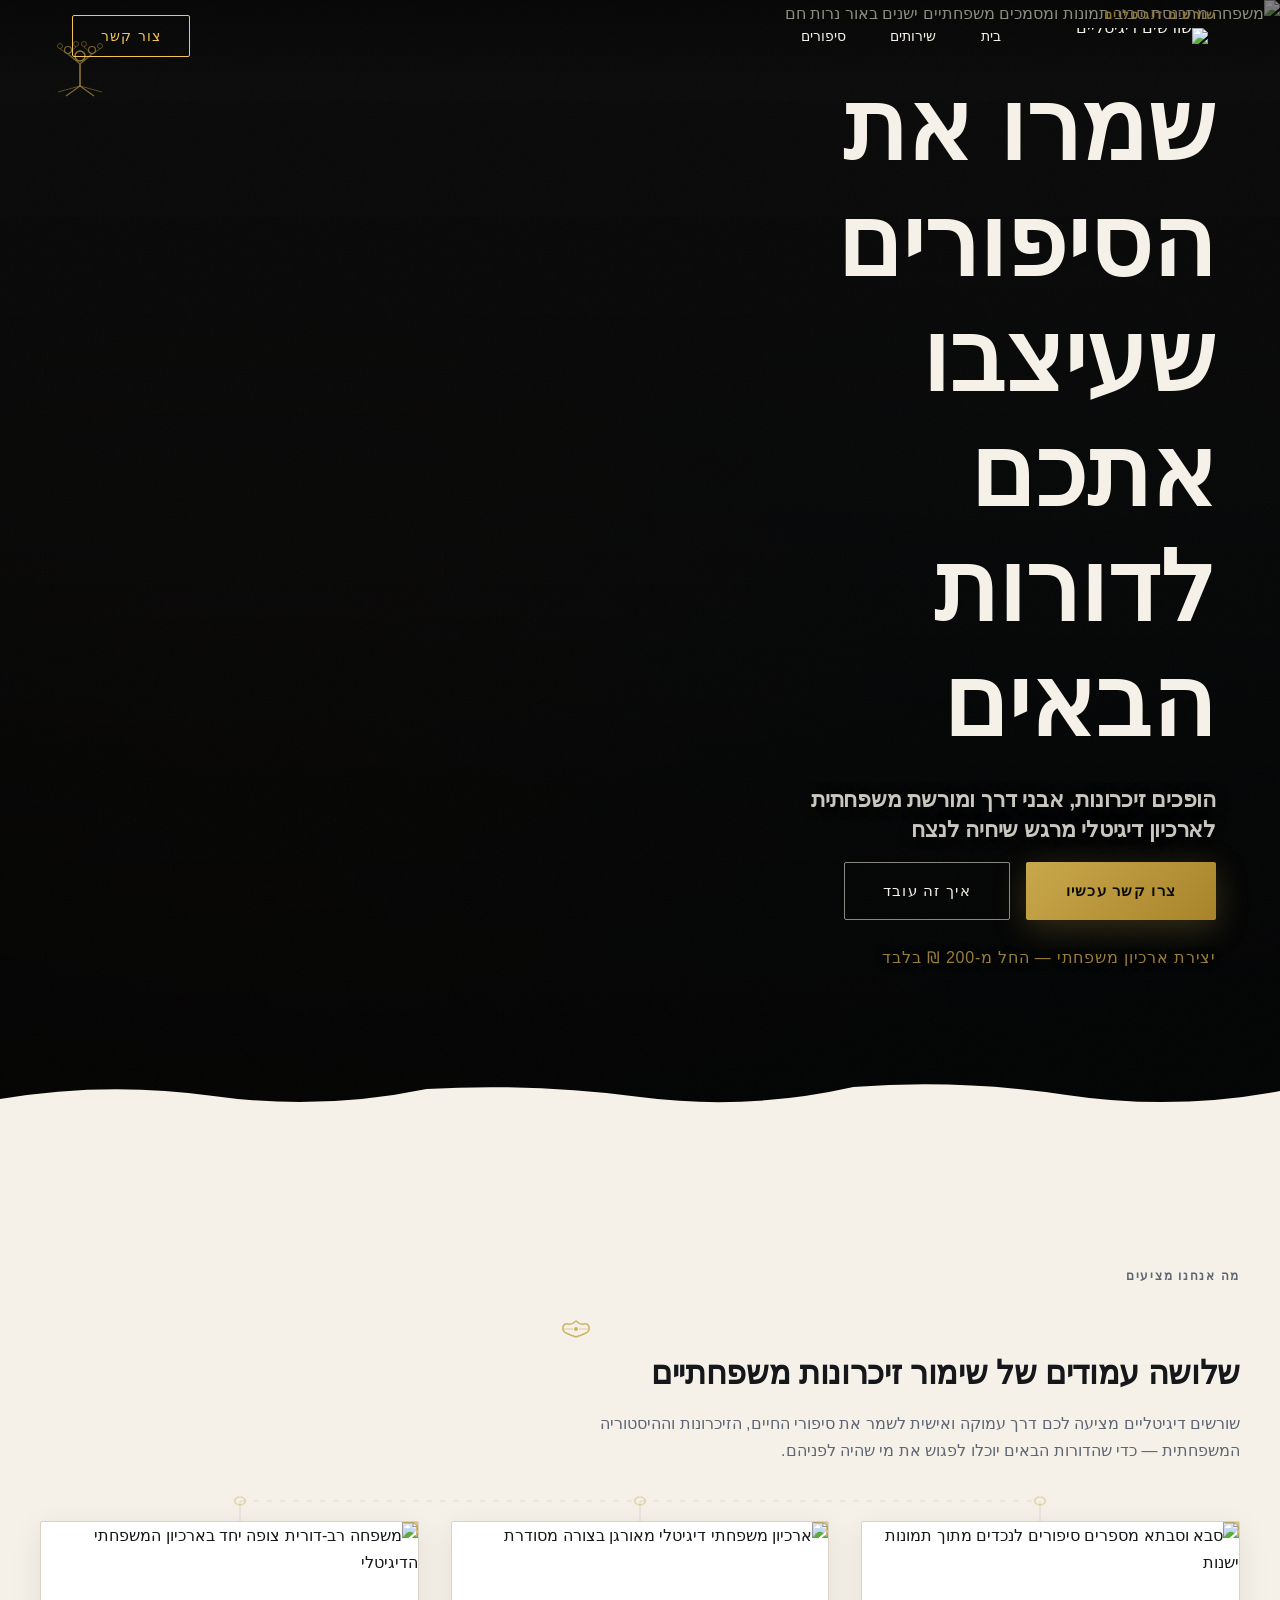
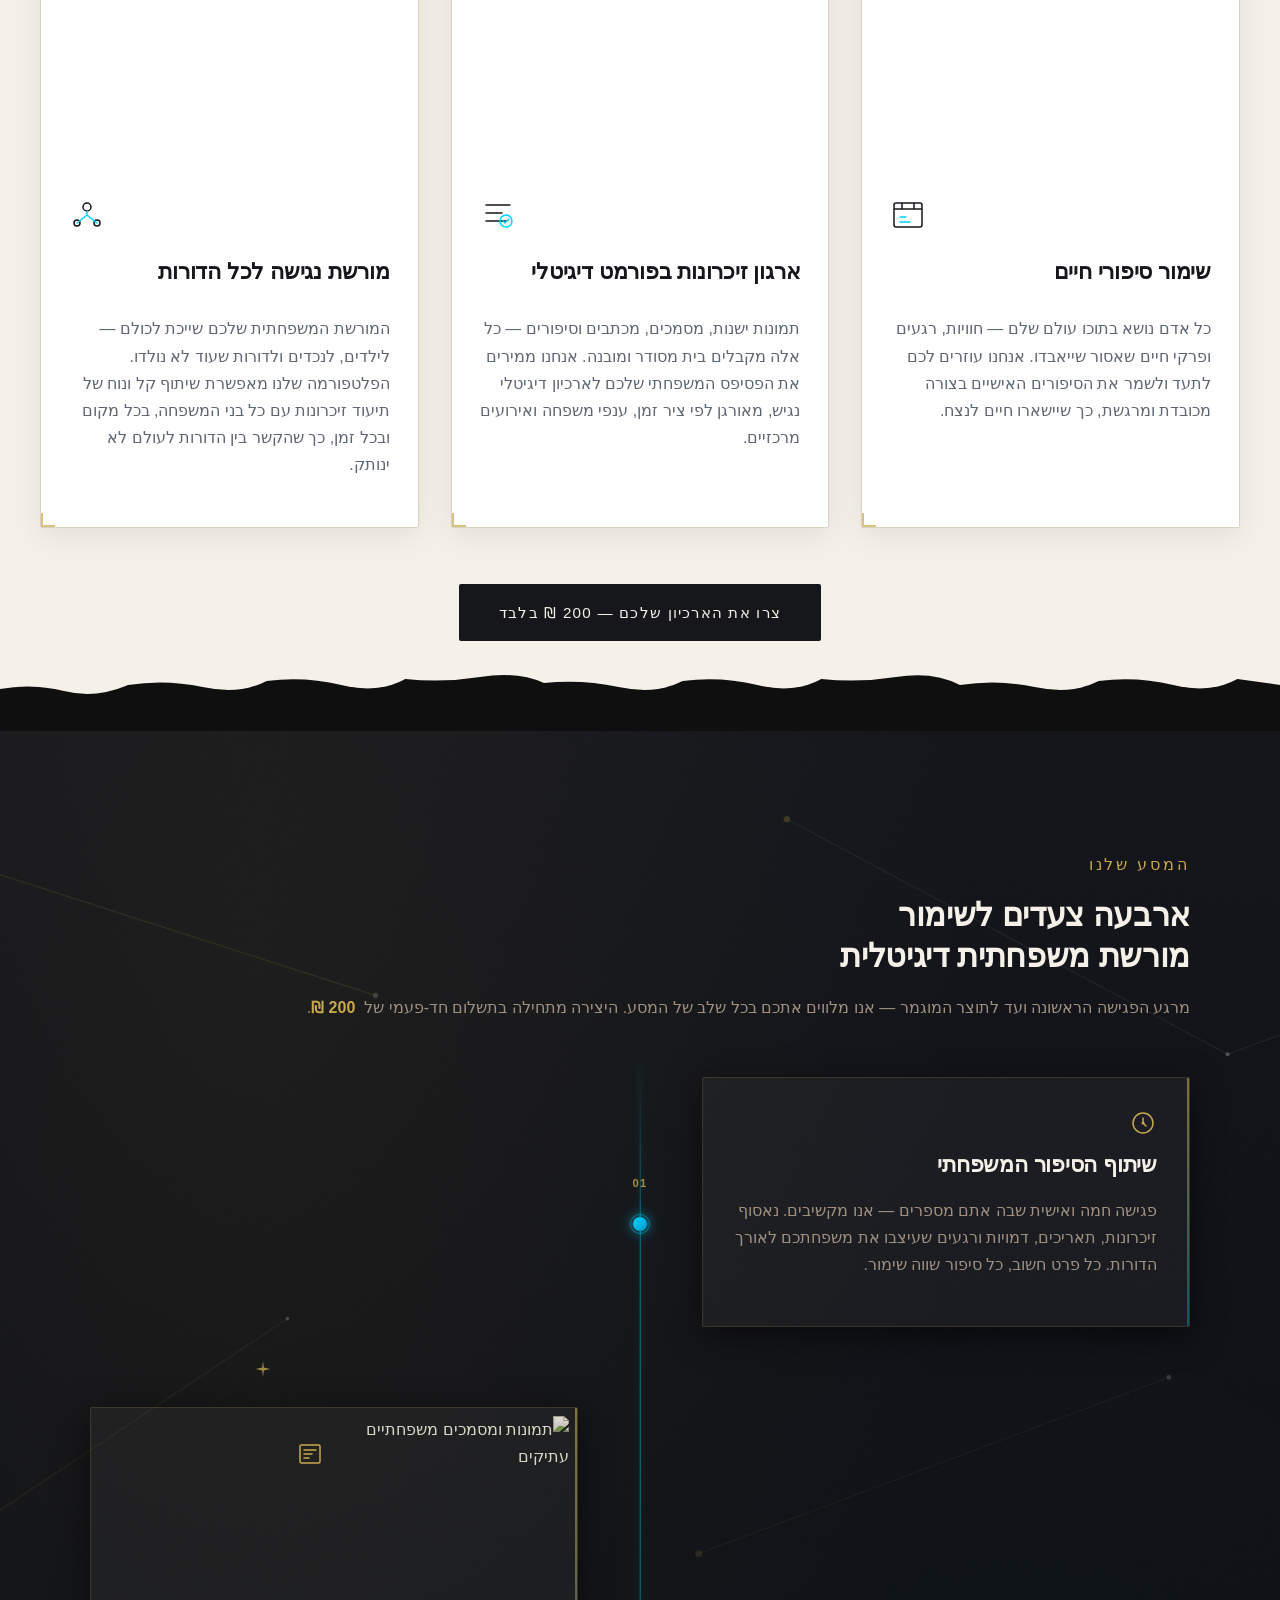
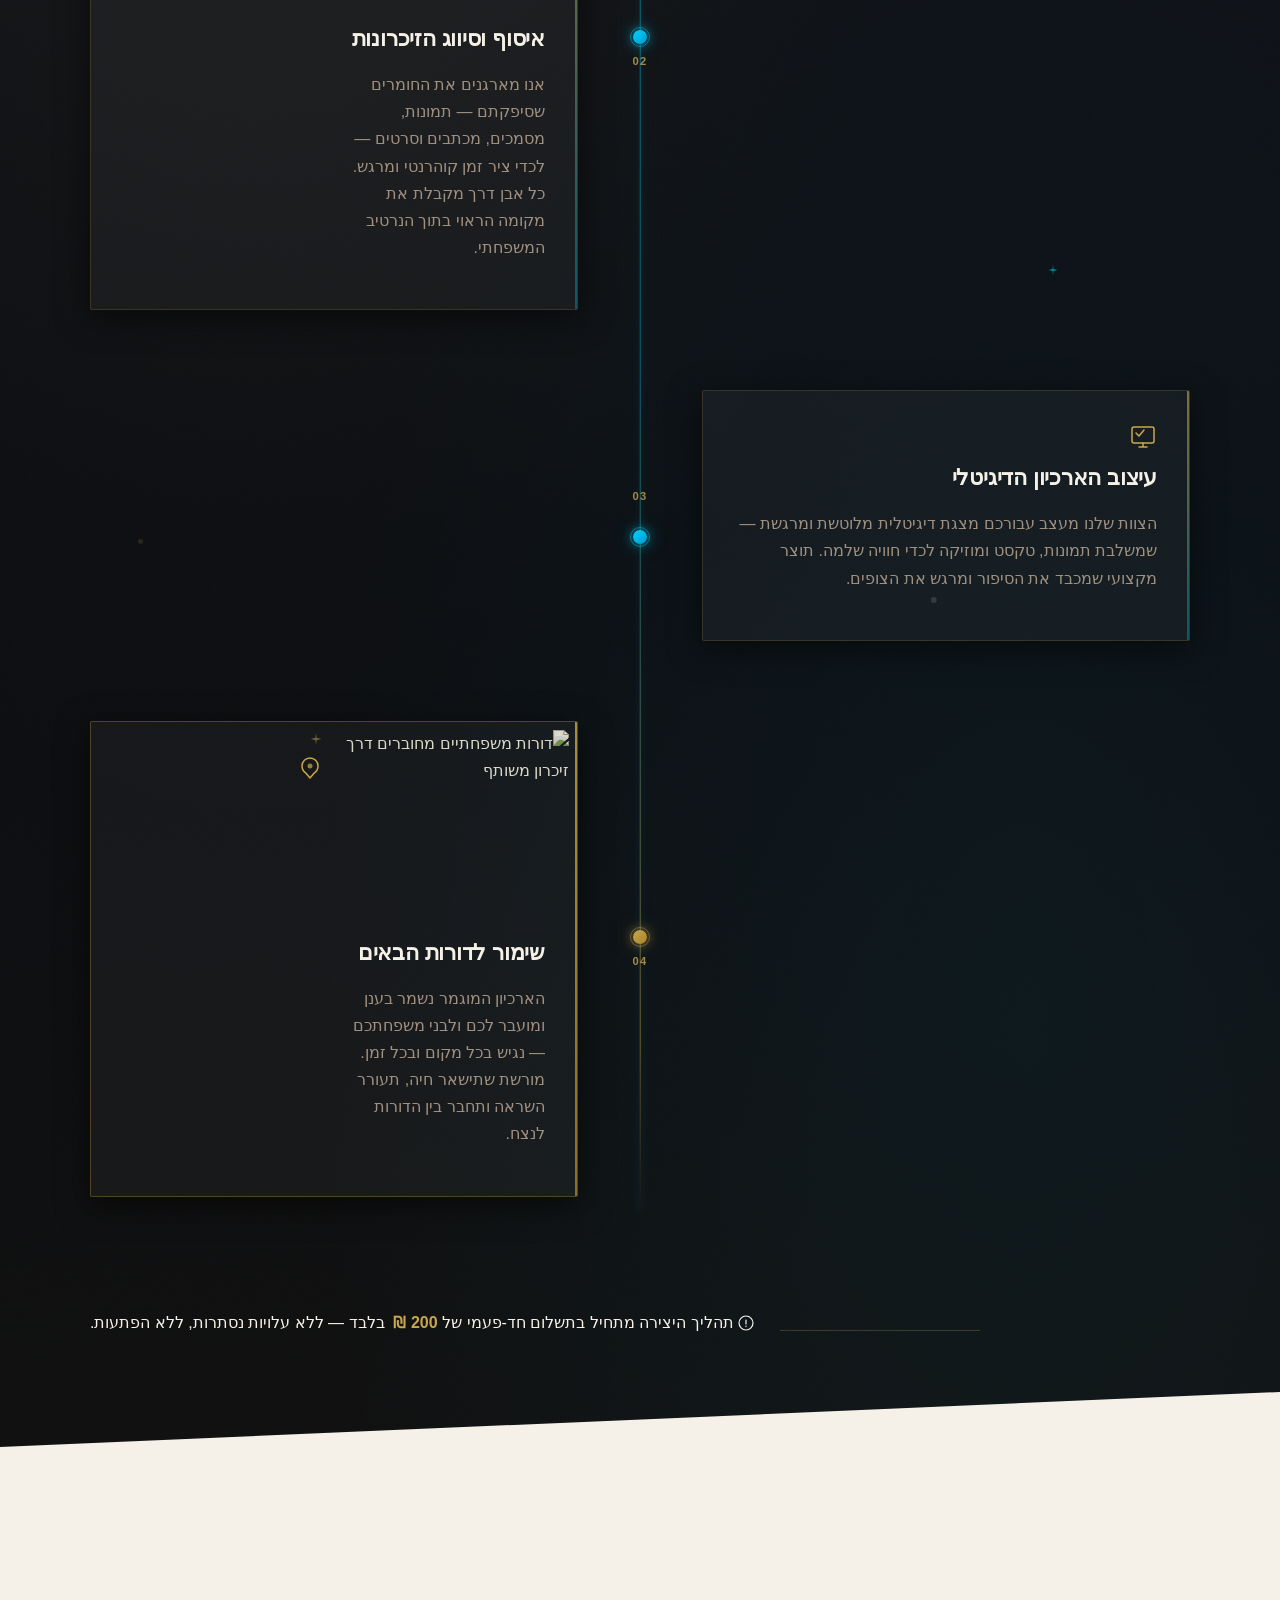
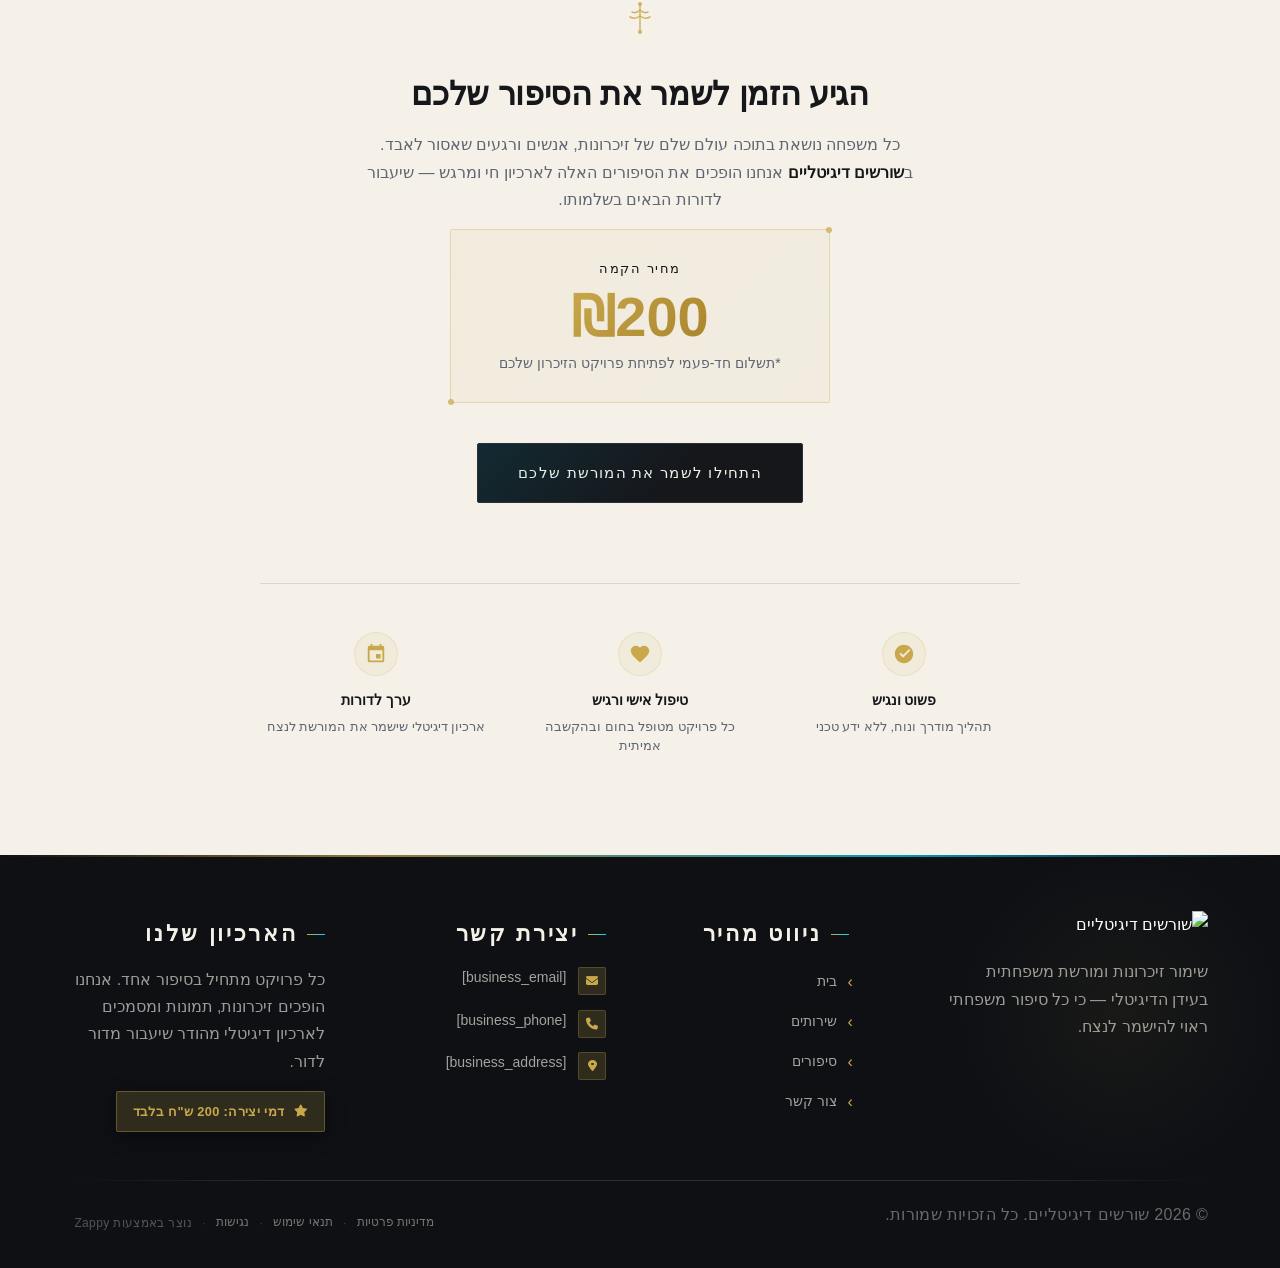
==== commit 74677c25: "Incremental sync: 1 page(s) — update_text" ====
--- a/public/index.html
+++ b/public/index.html
@@ -1 +1 @@
-<!doctype html><html dir="rtl" lang="he"><head><meta charset="UTF-8"><meta content="width=device-width,initial-scale=1" name="viewport"><meta content="index, follow" name="robots"><title>שורשים דיגיטליים — שורשים דיגיטליים</title><meta content="שורשים דיגיטליים הופכת זיכרונות משפחתיים לאוצר דיגיטלי נצחי. גלו כיצד אנו שומרים על מורשת המשפחה שלכם לדורות הבאים בצורה חמה, אישית ונגישה." name="description"><meta content="שורשים דיגיטליים, שימור זיכרונות משפחתיים דיגיטלי, מורשת משפחתית, תיעוד זיכרונות, גנאלוגיה ומורשת משפחתית בישראל" name="keywords"><link href="/assets/favicon.ico" rel="icon" type="image/x-icon"><link href="/assets/favicon-16x16.png" rel="icon" type="image/png" sizes="16x16"><link href="/assets/favicon-32x32.png" rel="icon" type="image/png" sizes="32x32"><link href="/assets/favicon-48x48.png" rel="icon" type="image/png" sizes="48x48"><link href="/assets/favicon-192x192.png" rel="icon" type="image/png" sizes="192x192"><link href="/assets/favicon-512x512.png" rel="icon" type="image/png" sizes="512x512"><link href="/assets/apple-touch-icon.png" rel="apple-touch-icon"><script>!function(){"use strict";var t="22e4fc38-8458-4682-b9a8-027683b38179",e="https://api.zappy5.com/api/analytics/track",a=18e5,n=2592e6,o=!0,i=!0,r=!0;var s=function(){var e="zappy_visitor_"+t,a=null;try{if(a=localStorage.getItem(e)){var o=JSON.parse(a),i=Date.now();if(i-o.created<n)return o.lastSeen=i,localStorage.setItem(e,JSON.stringify(o)),o.id}}catch(t){console.warn("Zappy Analytics: LocalStorage not available")}var r="zv_"+Date.now()+"_"+Math.random().toString(36).substr(2,9);try{localStorage.setItem(e,JSON.stringify({id:r,created:Date.now(),lastSeen:Date.now()}))}catch(t){}return r}(),c=function(){var e="zappy_session_"+t,n=null;try{if(n=sessionStorage.getItem(e)){var o=JSON.parse(n),i=Date.now();if(i-o.timestamp<a)return o.timestamp=i,sessionStorage.setItem(e,JSON.stringify(o)),o.id}}catch(t){console.warn("Zappy Analytics: SessionStorage not available")}var r="zs_"+Date.now()+"_"+Math.random().toString(36).substr(2,9);try{sessionStorage.setItem(e,JSON.stringify({id:r,timestamp:Date.now()}))}catch(t){}return r}();function l(a,n){n=n||{};var o={website_id:t,event_type:a,page_path:window.location.pathname,referrer:document.referrer||"direct",visitor_id:s,session_id:c,metadata:n};if(navigator.sendBeacon){var i=new Blob([JSON.stringify(o)],{type:"application/json"});navigator.sendBeacon(e,i)}else fetch(e,{method:"POST",headers:{"Content-Type":"application/json"},body:JSON.stringify(o),keepalive:!0}).catch(function(t){console.warn("Zappy Analytics: Failed to track event",t)})}o&&l("pageview",{title:document.title,url:window.location.href}),i&&document.addEventListener("click",function(t){var e=t.target;if("BUTTON"===e.tagName||e.closest("button")){var a="BUTTON"===e.tagName?e:e.closest("button");l("click",{element:"button",text:a.textContent.trim().substring(0,100),id:a.id||null,class:a.className||null})}else if("A"===e.tagName||e.closest("a")){var n="A"===e.tagName?e:e.closest("a");l("navigation",{element:"link",text:n.textContent.trim().substring(0,100),href:n.href,external:n.hostname!==window.location.hostname})}},!0),r&&document.addEventListener("submit",function(t){var e=t.target;l("form_submit",{form_id:e.id||null,form_name:e.name||null,form_action:e.action||null,form_method:e.method||"GET"})},!0);var m=Date.now();window.addEventListener("beforeunload",function(){l("page_unload",{time_on_page:Math.floor((Date.now()-m)/1e3),page_path:window.location.pathname})}),window.zappyAnalytics={track:l,getVisitorId:function(){return s},getSessionId:function(){return c}}}()</script><meta content="שורשים דיגיטליים — שורשים דיגיטליים" property="og:title"><meta content="שורשים דיגיטליים הופכת זיכרונות משפחתיים לאוצר דיגיטלי נצחי. גלו כיצד אנו שומרים על מורשת המשפחה שלכם לדורות הבאים בצורה חמה, אישית ונגישה." property="og:description"><meta content="summary_large_image" name="twitter:card"><meta content="שורשים דיגיטליים — שורשים דיגיטליים" name="twitter:title"><meta content="שורשים דיגיטליים הופכת זיכרונות משפחתיים לאוצר דיגיטלי נצחי. גלו כיצד אנו שומרים על מורשת המשפחה שלכם לדורות הבאים בצורה חמה, אישית ונגישה." name="twitter:description"><meta content="website" property="og:type"><meta content="he_IL" property="og:locale"><link href="https://cdnjs.cloudflare.com/ajax/libs/font-awesome/6.4.0/css/all.min.css" rel="stylesheet"><link href="/assets/favicon.ico" rel="icon" type="image/x-icon"><link href="/assets/favicon-16x16.png" rel="icon" type="image/png" sizes="16x16"><link href="/assets/favicon-32x32.png" rel="icon" type="image/png" sizes="32x32"><link href="/assets/favicon-48x48.png" rel="icon" type="image/png" sizes="48x48"><link href="/assets/favicon-192x192.png" rel="icon" type="image/png" sizes="192x192"><link href="/assets/favicon-512x512.png" rel="icon" type="image/png" sizes="512x512"><link href="/assets/apple-touch-icon.png" rel="apple-touch-icon"><link href="https://cdn.jsdelivr.net/npm/vanilla-cookieconsent@3/dist/cookieconsent.css" rel="stylesheet"><script src="https://cdn.jsdelivr.net/npm/vanilla-cookieconsent@3/dist/cookieconsent.umd.js"></script><script src="https://cdn.jsdelivr.net/gh/mickidum/acc_toolbar/acctoolbar/acctoolbar.min.js"></script><link href="/styles.css" rel="stylesheet"><style id="zappy-dropdown-submenu-styles">#navMenu li:has(.sub-menu),.nav-menu li:has(.sub-menu),.navbar li:has(.sub-menu),nav li:has(.sub-menu){position:relative}#navMenu .sub-menu,.nav-menu .sub-menu,.navbar .sub-menu,nav .sub-menu{display:block!important;position:absolute!important;top:100%;left:0;min-width:220px;background:#fff;border-radius:8px;box-shadow:0 8px 25px rgba(0,0,0,.15);padding:8px 0;opacity:0;visibility:hidden;transform:translateY(10px);transition:all .3s ease;z-index:1000;list-style:none;pointer-events:none}#navMenu li:hover>.sub-menu,.nav-menu li:hover>.sub-menu,.navbar li:hover>.sub-menu,nav li:hover>.sub-menu{opacity:1!important;visibility:visible!important;transform:translateY(0)!important;pointer-events:auto!important}.sub-menu li{list-style:none;margin:0;padding:0}.sub-menu a{display:block!important;padding:10px 16px!important;color:var(--text-dark,#333)!important;font-weight:500;text-decoration:none;white-space:nowrap;transition:background-color .2s}.sub-menu .zappy-nav-child>a{padding-left:28px!important;font-size:.9em!important;opacity:.85!important}[dir=rtl] .sub-menu .zappy-nav-child>a,html[lang=ar] .sub-menu .zappy-nav-child>a,html[lang=he] .sub-menu .zappy-nav-child>a{padding-left:10px!important;padding-right:28px!important}.sub-menu .zappy-nav-parent>a{font-weight:600!important}.sub-menu a:hover{background-color:#f5f5f5}[dir=rtl] .nav-menu .sub-menu,[dir=rtl] .navbar .sub-menu,[dir=rtl] nav .sub-menu,html[lang=ar] .nav-menu .sub-menu,html[lang=ar] .navbar .sub-menu,html[lang=ar] nav .sub-menu,html[lang=he] .nav-menu .sub-menu,html[lang=he] .navbar .sub-menu,html[lang=he] nav .sub-menu{left:auto!important;right:0!important}.sub-menu:empty,.sub-menu:not(:has(li)):not(:has(> a)),.sub-menu:not(:has(li:not(.zappy-hidden-menu-item))):not(:has(> a)){display:none!important;opacity:0!important;visibility:hidden!important;pointer-events:none!important}li:has(.menu-group-title):hover>.sub-menu{opacity:1!important;visibility:visible!important;transform:translateY(0)!important;pointer-events:auto!important}#navMenu>li>.menu-group-title,.nav-menu>li>.menu-group-title{display:inline-block;padding:.5rem 1rem;cursor:default;user-select:none}@media (max-width:768px){#navMenu .sub-menu,.nav-menu .sub-menu,.navbar .sub-menu,nav .sub-menu{position:static!important;transform:none!important;box-shadow:none!important;background:0 0!important;max-height:0;overflow:hidden;opacity:0;visibility:hidden;transition:max-height .3s ease,opacity .3s ease;padding:0!important;border-radius:0!important}#navMenu .sub-menu.mobile-expanded,.nav-menu .sub-menu.mobile-expanded,.navbar .sub-menu.mobile-expanded{max-height:none!important;overflow-y:visible!important;opacity:1!important;visibility:visible!important;padding:8px 0 8px 16px!important}[dir=rtl] .sub-menu.mobile-expanded,html[lang=he] .sub-menu.mobile-expanded{padding:8px 16px 8px 0!important}#navMenu li:hover>.sub-menu,.nav-menu li:hover>.sub-menu,.navbar li:hover>.sub-menu,nav li:hover>.sub-menu{opacity:0;visibility:hidden;pointer-events:none}#navMenu li>.sub-menu.mobile-expanded,.nav-menu li>.sub-menu.mobile-expanded,.navbar li>.sub-menu.mobile-expanded,nav li>.sub-menu.mobile-expanded{opacity:1!important;visibility:visible!important;pointer-events:auto!important}#navMenu li:has(.sub-menu),.nav-menu li:has(.sub-menu),.navbar li:has(.sub-menu),nav li:has(.sub-menu){display:flex!important;flex-wrap:wrap!important;align-items:center!important;position:relative!important;min-height:44px!important}#navMenu li:has(.sub-menu)>a,.nav-menu li:has(.sub-menu)>a,.navbar li:has(.sub-menu)>a,nav li:has(.sub-menu)>a{flex:1!important;min-width:0!important}#navMenu li:has(.sub-menu)>.menu-group-title,.nav-menu li:has(.sub-menu)>.menu-group-title,.navbar li:has(.sub-menu)>.menu-group-title,nav li:has(.sub-menu)>.menu-group-title{flex:1!important;min-width:0!important;padding:0!important;line-height:inherit!important}#navMenu li:has(.sub-menu)>.sub-menu,.nav-menu li:has(.sub-menu)>.sub-menu,.navbar li:has(.sub-menu)>.sub-menu,nav li:has(.sub-menu)>.sub-menu{flex-basis:100%!important;width:100%!important}#navMenu li:has(.sub-menu)>a [class*=arrow],#navMenu li:has(.sub-menu)>a [class*=chevron],.nav-menu li:has(.sub-menu)>a .fa-angle-down,.nav-menu li:has(.sub-menu)>a .fa-chevron-down,.nav-menu li:has(.sub-menu)>a [class*=arrow],.nav-menu li:has(.sub-menu)>a [class*=chevron],nav li:has(.sub-menu)>a [class*=arrow],nav li:has(.sub-menu)>a [class*=chevron]{display:none!important;visibility:hidden!important}.mobile-submenu-toggle{display:flex!important;align-items:center!important;justify-content:center!important;width:44px!important;height:auto!important;background:0 0!important;border:none!important;cursor:pointer!important;color:var(--text-light)!important;position:static!important;flex-shrink:0!important;align-self:stretch!important;z-index:2!important;padding:0!important;margin:0!important}.mobile-submenu-toggle::after{content:''!important;width:0!important;height:0!important;border-left:6px solid transparent!important;border-right:6px solid transparent!important;border-top:7px solid currentColor!important;transition:transform .3s ease!important}.mobile-submenu-toggle.expanded::after{transform:rotate(180deg)!important}.sub-menu a{padding:10px 0!important;display:block!important;color:var(--text-light)!important;white-space:normal!important}.sub-menu .zappy-nav-child>a{padding-left:28px!important;font-size:.9em!important;opacity:.85!important}[dir=rtl] .sub-menu .zappy-nav-child>a,html[lang=ar] .sub-menu .zappy-nav-child>a,html[lang=he] .sub-menu .zappy-nav-child>a{padding-left:0!important;padding-right:28px!important}.sub-menu .zappy-nav-parent>a{font-weight:600!important}#navMenu.active,.nav-menu.active{max-width:100vw!important;overflow-x:hidden!important;box-sizing:border-box!important}.navbar .sub-menu li a,.zappy-products-dropdown .sub-menu a,nav.navbar .sub-menu li a{color:var(--text-light)!important}}@media (min-width:769px){.mobile-submenu-toggle{display:none!important}}</style><style id="zappy-widget-visibility">html[dir=rtl] .whatsapp-float{right:20px!important;left:auto!important}html:not([dir]) .whatsapp-float,html[dir=ltr] .whatsapp-float{left:20px!important;right:auto!important}html[dir=rtl] #mic-access-tool-general-button,html[dir=rtl] #mic-init-access-tool #mic-access-tool-general-button,html[dir=rtl] #mic-init-access-tool .mic-access-tool-general-button,html[dir=rtl] ._access-icon,html[dir=rtl] .mic-access-tool-general-button{left:20px!important;right:auto!important}html:not([dir]) #mic-access-tool-general-button,html:not([dir]) #mic-init-access-tool #mic-access-tool-general-button,html:not([dir]) #mic-init-access-tool .mic-access-tool-general-button,html:not([dir]) ._access-icon,html:not([dir]) .mic-access-tool-general-button,html[dir=ltr] #mic-access-tool-general-button,html[dir=ltr] #mic-init-access-tool #mic-access-tool-general-button,html[dir=ltr] #mic-init-access-tool .mic-access-tool-general-button,html[dir=ltr] ._access-icon,html[dir=ltr] .mic-access-tool-general-button{right:20px!important;left:auto!important}@media (max-width:768px){.whatsapp-float{display:flex!important}}@media (min-width:769px){.whatsapp-float{display:flex!important}}@media (max-width:768px){#mic-access-tool-general-button,#mic-init-access-tool #mic-access-tool-general-button,#mic-init-access-tool .mic-access-tool-general-button,._access-icon,.mic-access-tool-general-button{display:flex!important;visibility:visible!important;opacity:1!important;pointer-events:auto!important}#mic-access-tool-box.opened-mic-access-tool,#mic-init-access-tool #mic-access-tool-box.opened-mic-access-tool,.mic-access-tool-box.opened-mic-access-tool{visibility:visible!important;opacity:1!important;pointer-events:auto!important}}@media (min-width:769px){#mic-access-tool-general-button,#mic-init-access-tool #mic-access-tool-general-button,#mic-init-access-tool .mic-access-tool-general-button,._access-icon,.mic-access-tool-general-button{display:flex!important;visibility:visible!important;opacity:1!important;pointer-events:auto!important}#mic-access-tool-box.opened-mic-access-tool,#mic-init-access-tool #mic-access-tool-box.opened-mic-access-tool,.mic-access-tool-box.opened-mic-access-tool{visibility:visible!important;opacity:1!important;pointer-events:auto!important}}</style></head><body><nav class="navbar" dir="rtl"><button aria-label="Menu" class="mobile-toggle" id="mobileToggle"><svg viewBox="0 0 24 24" height="24" width="24" fill="none" class="hamburger-icon"><path d="M3 12h18M3 6h18M3 18h18" stroke="currentColor" stroke-width="2" stroke-linecap="round"></path></svg> <svg viewBox="0 0 24 24" height="24" width="24" fill="none" class="close-icon" style="display:none"><path d="M18 6L6 18M6 6l12 12" stroke="currentColor" stroke-width="2" stroke-linecap="round"></path></svg></button> <button aria-label="Call" class="phone-header-btn" data-phone="[business_phone]"><svg viewBox="0 0 24 24" height="20" width="20" fill="currentColor"><path d="M22 16.92v3a2 2 0 0 1-2.18 2 19.79 19.79 0 0 1-8.63-3.07 19.5 19.5 0 0 1-6-6 19.79 19.79 0 0 1-3.07-8.67A2 2 0 0 1 4.11 2h3a2 2 0 0 1 2 1.72 12.84 12.84 0 0 0 .7 2.81 2 2 0 0 1-.45 2.11L8.09 9.91a16 16 0 0 0 6 6l1.27-1.27a2 2 0 0 1 2.11-.45 12.84 12.84 0 0 0 2.81.7A2 2 0 0 1 22 16.92z"></path></svg></button><div class="nav-container"><div class="nav-right-group"><div class="nav-brand"><a href="/" class="logo-link"><img alt="שורשים דיגיטליים" src="/assets/site-----image-1.webp" class="logo"></a></div><ul class="nav-menu" id="navMenu"><li><a href="/">בית</a></li><li><a href="/services">שירותים</a></li><li><a href="/stories">סיפורים</a></li></ul></div><div class="nav-cta-container"><a href="/contact" class="nav-cta-btn">צור קשר</a></div></div></nav><script>window.addEventListener("load",function(){const e=document.querySelector(".navbar, nav, header");if(!e)return void console.log("[Navbar] Navbar element not found");let t=document.getElementById("mobileToggle")||document.querySelector(".mobile-toggle")||document.querySelector(".hamburger")||document.querySelector(".hamburger-menu")||document.querySelector(".menu-toggle")||document.querySelector(".burger-menu")||document.querySelector('[aria-label="Menu"]')||document.querySelector('[aria-label="תפריט"]');const o=document.querySelector(".phone-header-btn"),n=window.getComputedStyle(e);let r=n.backgroundColor;if(console.log("[Navbar] Initial navbar background:",r),"transparent"===r||"rgba(0, 0, 0, 0)"===r||r.startsWith("rgba")&&r.includes(", 0)")){const e=n.backgroundImage;if(e&&"none"!==e)console.log("[Navbar] Navbar has background image/gradient, using dark text"),r="rgb(240, 240, 240)";else{const e=window.getComputedStyle(document.body).backgroundColor;console.log("[Navbar] Navbar transparent, using body background:",e),r=e}}const i=r.match(/\d+/g);if(i&&i.length>=3){const e=(.299*parseInt(i[0])+.587*parseInt(i[1])+.114*parseInt(i[2]))/255;console.log("[Navbar] Mobile button colors preserved from Claude CSS (luminance:",e.toFixed(2)+")");const n=document.createElement("style");n.id="zappy-mobile-nav-fix";document.documentElement.lang;document.documentElement.dir,n.textContent='\n        /* Hide mobile buttons on desktop, show only on mobile */\n        @media (min-width: 769px) {\n          .mobile-toggle,\n          .phone-header-btn {\n            display: none !important;\n          }\n        }\n        \n        /* Show and position mobile buttons correctly on mobile */\n        @media (max-width: 768px) {\n          .mobile-toggle,\n          .phone-header-btn {\n            position: absolute !important;\n            top: 0 !important;\n            bottom: 0 !important;\n            margin-top: auto !important;\n            margin-bottom: auto !important;\n            z-index: 1001 !important;\n            display: flex !important;\n            align-items: center !important;\n            justify-content: center !important;\n            width: 36px !important;\n            height: 36px !important;\n            border-radius: 50% !important;\n            border: none !important;\n            cursor: pointer !important;\n            padding: 6px !important;\n            background: none !important;\n            color: var(--nav-text, var(--text-light)) !important;\n            touch-action: manipulation !important;\n            -webkit-tap-highlight-color: transparent !important;\n          }\n          \n          /* LTR positioning (default): hamburger LEFT, phone RIGHT */\n          html:not([dir="rtl"]):not([lang="he"]):not([lang="ar"]) .mobile-toggle,\n          html[dir="ltr"] .mobile-toggle {\n            left: 12px !important;\n            right: auto !important;\n          }\n          html:not([dir="rtl"]):not([lang="he"]):not([lang="ar"]) .phone-header-btn,\n          html[dir="ltr"] .phone-header-btn {\n            right: 12px !important;\n            left: auto !important;\n          }\n          \n          /* RTL positioning: hamburger RIGHT, phone LEFT */\n          html[dir="rtl"] .mobile-toggle,\n          html[lang="he"] .mobile-toggle,\n          html[lang="ar"] .mobile-toggle {\n            right: 12px !important;\n            left: auto !important;\n          }\n          html[dir="rtl"] .phone-header-btn,\n          html[lang="he"] .phone-header-btn,\n          html[lang="ar"] .phone-header-btn {\n            left: 12px !important;\n            right: auto !important;\n          }\n          \n          /* CRITICAL: Ensure nav-container has min-height on mobile */\n          /* All children are positioned absolutely/fixed on mobile, so height:auto collapses to 0 */\n          .nav-container {\n            min-height: 70px !important;\n            position: relative !important;\n          }\n          \n          /* Ensure SVG icons are properly sized and inherit color */\n          .mobile-toggle svg,\n          .phone-header-btn svg {\n            width: 24px !important;\n            height: 24px !important;\n            /* Don\'t force display - let JavaScript control hamburger/close toggle */\n          }\n          \n          /* Reset nav-cta-container on mobile - remove desktop box-shadow/padding */\n          /* that creates a visible ghost box when CTA button is hidden */\n          .nav-cta-container {\n            box-shadow: none !important;\n            padding: 0 !important;\n          }\n          \n          /* Hide nav-cta-container entirely on mobile when there\'s no lang-switcher */\n          /* (only the CTA button is inside, and it\'s hidden on mobile) */\n          .nav-cta-container:not(:has(.lang-switcher)) {\n            display: none !important;\n          }\n          \n          /* CRITICAL: Prevent hero image fade gradient from bleeding over headline text */\n          /* The .image-fade-gradient has bottom: -30px (extends below parent) */\n          /* On mobile stacked layout, this overlaps the h1 text below the image */\n          .hero-image-column {\n            overflow: hidden !important;\n          }\n          .image-fade-gradient {\n            bottom: 0 !important;\n          }\n          \n          /* Hide desktop language switcher on mobile - hamburger menu handles it */\n          /* High specificity to override stored CSS */\n          .lang-switcher,\n          .nav-cta-container .lang-switcher,\n          .nav-container .lang-switcher,\n          .navbar .lang-switcher,\n          .navbar .nav-cta-container .lang-switcher {\n            display: none !important;\n          }\n        }\n      ';const r=document.getElementById("zappy-mobile-nav-fix");r&&r.remove(),document.head.appendChild(n),console.log("[Navbar] Critical CSS injected for mobile nav positioning");const a=window.innerWidth<=768;if(t){const e=t.querySelector(".hamburger-icon"),o=t.querySelector(".close-icon");e&&(e.style.setProperty("width","24px","important"),e.style.setProperty("height","24px","important"),e.style.setProperty("display","block","important")),o&&(o.style.setProperty("width","24px","important"),o.style.setProperty("height","24px","important"),o.style.setProperty("display","none","important")),a?(t.style.setProperty("position","absolute","important"),t.style.setProperty("top","0","important"),t.style.setProperty("bottom","0","important"),t.style.setProperty("margin-top","auto","important"),t.style.setProperty("margin-bottom","auto","important"),t.style.setProperty("z-index","1001","important"),t.style.removeProperty("left"),t.style.removeProperty("right"),console.log("[Navbar] Mobile toggle positioning applied (mobile viewport)")):(t.style.removeProperty("position"),t.style.removeProperty("top"),t.style.removeProperty("transform"),t.style.removeProperty("z-index"),t.style.removeProperty("left"),t.style.removeProperty("right"),console.log("[Navbar] Desktop viewport - cleared mobile toggle inline positioning"))}if(o){const e=o.querySelector("svg");e&&(e.style.width="24px",e.style.height="24px",e.setAttribute("width","24"),e.setAttribute("height","24")),a?(o.style.setProperty("position","absolute","important"),o.style.setProperty("top","0","important"),o.style.setProperty("bottom","0","important"),o.style.setProperty("margin-top","auto","important"),o.style.setProperty("margin-bottom","auto","important"),o.style.setProperty("z-index","1001","important"),o.style.removeProperty("left"),o.style.removeProperty("right"),console.log("[Navbar] Phone button positioning applied (mobile viewport)")):(o.style.removeProperty("position"),o.style.removeProperty("top"),o.style.removeProperty("transform"),o.style.removeProperty("z-index"),o.style.removeProperty("left"),o.style.removeProperty("right"),console.log("[Navbar] Desktop viewport - cleared phone button inline positioning"))}}else console.log("[Navbar] Could not parse background color:",r);t=document.getElementById("mobileToggle")||document.querySelector(".mobile-toggle")||document.querySelector(".hamburger")||document.querySelector(".hamburger-menu")||document.querySelector(".menu-toggle")||document.querySelector(".burger-menu")||document.querySelector('[aria-label="Menu"]')||document.querySelector('[aria-label="תפריט"]');const a=document.getElementById("navMenu")||document.querySelector(".nav-menu")||document.querySelector(".nav-links")||document.querySelector("nav ul:not(.submenu)");if(!t||!a)return void console.log("[Navbar] Mobile toggle or menu not found:",{toggle:!!t,menu:!!a});a.id||(a.id="navMenu"),console.log("[Navbar] Initializing mobile menu...");const l=t.cloneNode(!0);t.parentNode.replaceChild(l,t);var s=0;function p(e){var t=Date.now();t-s<300||(s=t,function(e){e.preventDefault(),e.stopPropagation();const t=l.querySelector(".hamburger-icon"),o=l.querySelector(".close-icon");a.classList.contains("active")?(a.classList.remove("active"),t&&t.style.setProperty("display","block","important"),o&&o.style.setProperty("display","none","important"),document.body.style.overflow="",console.log("[Navbar] Menu closed")):(a.classList.add("active"),t&&t.style.setProperty("display","none","important"),o&&o.style.setProperty("display","block","important"),document.body.style.overflow="hidden",console.log("[Navbar] Menu opened"))}(e))}l.addEventListener("click",p),l.addEventListener("touchend",p),a.querySelectorAll("a").forEach(function(e){e.addEventListener("click",function(){if("#"===this.getAttribute("href"))return;const e=l.querySelector(".hamburger-icon"),t=l.querySelector(".close-icon");a.classList.remove("active"),e&&e.style.setProperty("display","block","important"),t&&t.style.setProperty("display","none","important"),document.body.style.overflow="",console.log("[Navbar] Menu closed (link clicked)")})});var c=a.querySelectorAll(".dropdown-toggle");c.forEach(function(e){e.addEventListener("click",function(e){e.preventDefault(),e.stopPropagation();var t=this.closest(".nav-dropdown");t&&(t.parentNode.querySelectorAll(".nav-dropdown.open").forEach(function(e){e!==t&&e.classList.remove("open")}),t.classList.toggle("open"),console.log("[Navbar] Dropdown toggled:",t.classList.contains("open")?"open":"closed"))})}),document.addEventListener("click",function(e){e.target.closest(".nav-dropdown")||document.querySelectorAll(".nav-dropdown.open").forEach(function(e){e.classList.remove("open")})}),console.log("[Navbar] Dropdown handlers initialized for "+c.length+" dropdowns"),o&&o.addEventListener("click",function(){const e=document.querySelectorAll('a[href^="tel:"]'),t=e.length>0?e[0].getAttribute("href").replace("tel:",""):"[business_phone]";window.location.href="tel:"+t,console.log("[Navbar] Phone button clicked")}),console.log("[Navbar] Mobile menu initialized successfully")})</script><main><section class="index-hero-section" data-band-index="0" data-layout-spec="בית-hero" dir="rtl" id="index-hero-section" data-hero-type="fullscreen-scrim"><div class="index-hero-bg"><img alt="משפחה מתכנסת סביב תמונות ומסמכים משפחתיים ישנים באור נרות חם" src="/assets/site-index-hero-image-1.webp" data-element-id="img-1778438816997-9b7ess5u3" data-element-type="image" data-context="A cinematic, low-light documentary photograph of a multigenerational Jewish family gathered around a wooden table covered with old sepia photographs, handwritten letters, and family documents. Warm candlelight illuminates their faces from below. The mood is intimate, reverent, and nostalgic. Monochromatic with subtle warm tones. Shot in the style of a fine art documentary photographer. The composition is wide and cinematic, suitable for a full-bleed hero background." data-placeholder="index-hero-image-1" height="900" width="1440" data-hero-background="true" data-hero-bg="true"></div><div class="index-hero-scrim" aria-hidden="true"></div><div class="index-hero-grain" aria-hidden="true"></div><div class="index-hero-ornament" aria-hidden="true"><svg viewBox="0 0 64 64" xmlns="http://www.w3.org/2000/svg" height="64" width="64" fill="none" aria-hidden="true" data-no-icon-edit="true"><line stroke="#C9A84C" stroke-width="1.5" x1="32" x2="32" y1="50" y2="28" opacity="0.85"></line><line stroke="#C9A84C" stroke-width="1.2" x1="32" x2="18" y1="50" y2="60" opacity="0.7"></line><line stroke="#C9A84C" stroke-width="1.2" x1="32" x2="46" y1="50" y2="60" opacity="0.7"></line><line stroke="#C9A84C" stroke-width="1" x1="32" x2="10" y1="50" y2="56" opacity="0.5"></line><line stroke="#C9A84C" stroke-width="1" x1="32" x2="54" y1="50" y2="56" opacity="0.5"></line><circle cx="32" cy="20" r="5" opacity="0.9" stroke="#C9A84C" stroke-width="1.5"></circle><circle cx="20" cy="14" r="3.5" opacity="0.75" stroke="#C9A84C" stroke-width="1.2"></circle><circle cx="44" cy="14" r="3.5" opacity="0.75" stroke="#C9A84C" stroke-width="1.2"></circle><line stroke="#C9A84C" stroke-width="1.2" x1="32" x2="20" y1="28" y2="18" opacity="0.7"></line><line stroke="#C9A84C" stroke-width="1.2" x1="32" x2="44" y1="28" y2="18" opacity="0.7"></line><circle cx="12" cy="10" r="2.5" opacity="0.55" stroke="#C9A84C" stroke-width="1"></circle><circle cx="28" cy="8" r="2.5" opacity="0.55" stroke="#C9A84C" stroke-width="1"></circle><circle cx="36" cy="8" r="2.5" opacity="0.55" stroke="#C9A84C" stroke-width="1"></circle><circle cx="52" cy="10" r="2.5" opacity="0.55" stroke="#C9A84C" stroke-width="1"></circle><line stroke="#C9A84C" stroke-width="1" x1="20" x2="12" y1="18" y2="13" opacity="0.55"></line><line stroke="#C9A84C" stroke-width="1" x1="20" x2="28" y1="18" y2="11" opacity="0.55"></line><line stroke="#C9A84C" stroke-width="1" x1="44" x2="36" y1="18" y2="11" opacity="0.55"></line><line stroke="#C9A84C" stroke-width="1" x1="44" x2="52" y1="18" y2="13" opacity="0.55"></line></svg></div><div class="index-hero-content-wrapper"><div class="index-hero-content"><p><span class="index-hero-label">שורשים דיגיטליים</span></p><h1 class="index-hero-h1">שמרו את הסיפורים שעיצבו אתכם<br>לדורות הבאים</h1><h3 class="index-hero-subtitle">הופכים זיכרונות, אבני דרך ומורשת משפחתית<br class="desktop-br">לארכיון דיגיטלי מרגש שיחיה לנצח</h3><div class="index-hero-ctas"><a href="/contact" class="index-hero-btn-primary" data-element-id="btn-1778438816989-lcvhiud6m" data-element-type="button" data-native-element="true">צרו קשר עכשיו</a> <a href="/services" class="index-hero-btn-secondary" data-element-id="btn-1778438816989-y9o3l2i2e" data-element-type="button" data-native-element="true">איך זה עובד</a></div><p class="index-hero-trust">יצירת ארכיון משפחתי — החל מ-200 ₪ בלבד</p></div></div><div class="index-hero-divider-wrapper"><svg viewBox="0 0 1440 90" xmlns="http://www.w3.org/2000/svg" aria-hidden="true" data-no-icon-edit="true" preserveAspectRatio="none"><path d="M0,90 L0,48 Q120,30 240,45 T480,38 Q600,32 720,46 T960,36 Q1080,28 1200,44 T1440,40 L1440,90 Z" fill="var(--bg-light)"></path></svg></div></section><section class="index-features-section" data-band-index="1" data-layout-spec="בית-features" dir="rtl" id="index-features-section"><div class="index-features-container"><div class="index-features-intro"><p class="zappy-editable"><span class="index-features-eyebrow">מה אנחנו מציעים</span></p><div class="index-features-gold-ornament" aria-hidden="true"><svg viewBox="0 0 32 20" xmlns="http://www.w3.org/2000/svg" height="20" width="32" aria-hidden="true" data-no-icon-edit="true"><path d="M16 2 Q12 6 8 5 Q4 4 3 8 Q2 12 6 14 Q10 16 16 18 Q22 16 26 14 Q30 12 29 8 Q28 4 24 5 Q20 6 16 2Z" stroke="#C9A84C" stroke-width="1.5" fill="none" opacity="0.85"></path><circle cx="16" cy="10" r="2" opacity="0.9" fill="#C9A84C"></circle><line stroke="#C9A84C" stroke-width="1" x1="3" x2="13" y1="10" y2="10" opacity="0.5"></line><line stroke="#C9A84C" stroke-width="1" x1="19" x2="29" y1="10" y2="10" opacity="0.5"></line></svg></div><h2 class="index-features-title">שלושה עמודים של שימור זיכרונות משפחתיים</h2><p class="index-features-subtitle">שורשים דיגיטליים מציעה לכם דרך עמוקה ואישית לשמר את סיפורי החיים, הזיכרונות וההיסטוריה המשפחתית — כדי שהדורות הבאים יוכלו לפגוש את מי שהיה לפניהם.</p></div><div class="index-features-branch-connector" aria-hidden="true"><svg viewBox="0 0 900 40" xmlns="http://www.w3.org/2000/svg" aria-hidden="true" data-no-icon-edit="true" preserveAspectRatio="none"><line stroke="rgba(21,23,27,0.12)" stroke-width="1" x1="150" x2="750" y1="20" y2="20" stroke-dasharray="4 6"></line><circle cx="150" cy="20" r="4" fill="none" stroke="rgba(201,168,76,0.45)" stroke-width="1.5"></circle><circle cx="450" cy="20" r="4" fill="none" stroke="rgba(201,168,76,0.45)" stroke-width="1.5"></circle><circle cx="750" cy="20" r="4" fill="none" stroke="rgba(201,168,76,0.45)" stroke-width="1.5"></circle><line stroke="rgba(21,23,27,0.1)" stroke-width="1" x1="150" x2="150" y1="20" y2="40"></line><line stroke="rgba(21,23,27,0.1)" stroke-width="1" x1="450" x2="450" y1="20" y2="40"></line><line stroke="rgba(21,23,27,0.1)" stroke-width="1" x1="750" x2="750" y1="20" y2="40"></line></svg></div><div class="index-features-grid"><article class="index-features-card" data-grid-item-index="0"><div class="index-features-card-corner index-features-card-corner--tl" aria-hidden="true"></div><div class="index-features-card-corner index-features-card-corner--br" aria-hidden="true"></div><div class="index-features-card-image-wrap"><img alt="סבא וסבתא מספרים סיפורים לנכדים מתוך תמונות ישנות" src="/assets/site-index-features-image-1.webp" data-element-id="img-1778438816997-zm9amcrhv" data-element-type="image" data-context="An elderly grandparent and young grandchild sitting together at a warm wooden table, looking at old sepia photographs and handwritten letters. Soft golden light, nostalgic atmosphere, family connection across generations. Israeli family setting, heartfelt moment of storytelling." data-placeholder="index-features-image-1" height="260" width="400"></div><div class="index-features-card-icon-wrap"><svg viewBox="0 0 36 36" xmlns="http://www.w3.org/2000/svg" height="36" width="36" fill="none" data-element-type="icon" data-icon-type="svg" aria-hidden="true"><rect height="24" rx="2" stroke="currentColor" stroke-width="1.5" width="28" x="4" y="6"></rect><path d="M4 12h28" stroke="currentColor" stroke-width="1.5"></path><path d="M12 6V12" stroke="currentColor" stroke-width="1.5"></path><path d="M24 6V12" stroke="currentColor" stroke-width="1.5"></path><path d="M10 20h6M10 25h10" stroke="#00D4FF" stroke-width="1.5" stroke-linecap="round"></path></svg></div><div class="index-features-card-body"><h3 class="index-features-card-title">שימור סיפורי חיים</h3><p class="index-features-card-text">כל אדם נושא בתוכו עולם שלם — חוויות, רגעים ופרקי חיים שאסור שייאבדו. אנחנו עוזרים לכם לתעד ולשמר את הסיפורים האישיים בצורה מכובדת ומרגשת, כך שיישארו חיים לנצח.</p></div></article><article class="index-features-card" data-grid-item-index="1"><div class="index-features-card-corner index-features-card-corner--tl" aria-hidden="true"></div><div class="index-features-card-corner index-features-card-corner--br" aria-hidden="true"></div><div class="index-features-card-image-wrap"><img alt="ארכיון משפחתי דיגיטלי מאורגן בצורה מסודרת" src="/assets/site-index-features-image-2.webp" data-element-id="img-1778438816997-w2y8lg1yu" data-element-type="image" data-context="A beautifully organized digital family archive displayed on a modern tablet screen, showing a structured timeline with old photographs, documents, and handwritten notes arranged chronologically. Clean, elegant interface design with warm tones. Concept of organizing family memories digitally." data-placeholder="index-features-image-2" height="260" width="400"></div><div class="index-features-card-icon-wrap"><svg viewBox="0 0 36 36" xmlns="http://www.w3.org/2000/svg" height="36" width="36" fill="none" data-element-type="icon" data-icon-type="svg" aria-hidden="true"><path d="M6 8h24M6 16h16M6 24h20" stroke="currentColor" stroke-width="1.5" stroke-linecap="round"></path><circle cx="26" cy="24" r="6" stroke="#00D4FF" stroke-width="1.5"></circle><path d="M23 24l2 2 4-4" stroke="#00D4FF" stroke-width="1.5" stroke-linecap="round" stroke-linejoin="round"></path></svg></div><div class="index-features-card-body"><h3 class="index-features-card-title">ארגון זיכרונות בפורמט דיגיטלי</h3><p class="index-features-card-text">תמונות ישנות, מסמכים, מכתבים וסיפורים — כל אלה מקבלים בית מסודר ומובנה. אנחנו ממירים את הפסיפס המשפחתי שלכם לארכיון דיגיטלי נגיש, מאורגן לפי ציר זמן, ענפי משפחה ואירועים מרכזיים.</p></div></article><article class="index-features-card" data-grid-item-index="2"><div class="index-features-card-corner index-features-card-corner--tl" aria-hidden="true"></div><div class="index-features-card-corner index-features-card-corner--br" aria-hidden="true"></div><div class="index-features-card-image-wrap"><img alt="משפחה רב-דורית צופה יחד בארכיון המשפחתי הדיגיטלי" src="/assets/site-index-features-image-3.webp" data-element-id="img-1778438816998-v884wo0lf" data-element-type="image" data-context="A multigenerational Israeli family gathered around a laptop or large screen, watching and sharing family history content together. Children, parents, and grandparents all engaged and emotional. Warm living room setting, sense of connection and heritage being passed down across generations." data-placeholder="index-features-image-3" height="260" width="400"></div><div class="index-features-card-icon-wrap"><svg viewBox="0 0 36 36" xmlns="http://www.w3.org/2000/svg" height="36" width="36" fill="none" data-element-type="icon" data-icon-type="svg" aria-hidden="true"><circle cx="18" cy="10" r="4" stroke="currentColor" stroke-width="1.5"></circle><circle cx="8" cy="26" r="3" stroke="currentColor" stroke-width="1.5"></circle><circle cx="28" cy="26" r="3" stroke="currentColor" stroke-width="1.5"></circle><path d="M18 14v4M18 18l-10 8M18 18l10 8" stroke="#00D4FF" stroke-width="1.5" stroke-linecap="round"></path></svg></div><div class="index-features-card-body"><h3 class="index-features-card-title">מורשת נגישה לכל הדורות</h3><p class="index-features-card-text">המורשת המשפחתית שלכם שייכת לכולם — לילדים, לנכדים ולדורות שעוד לא נולדו. הפלטפורמה שלנו מאפשרת שיתוף קל ונוח של תיעוד זיכרונות עם כל בני המשפחה, בכל מקום ובכל זמן, כך שהקשר בין הדורות לעולם לא ינותק.</p></div></article></div><div class="index-features-cta-wrap"><a href="/contact" class="index-features-cta-btn" data-element-id="btn-1778438816989-a6b12pfb9" data-element-type="button" data-native-element="true" style="outline:none">צרו את הארכיון שלכם — 200 ₪ בלבד</a></div></div><div class="index-features-divider-wrapper"><svg viewBox="0 0 1200 90" xmlns="http://www.w3.org/2000/svg" aria-hidden="true" data-no-icon-edit="true" preserveAspectRatio="none"><path d="M0,90 L0,48 Q30,42 60,50 T120,44 Q155,38 190,46 T250,40 Q285,35 320,44 T380,38 Q415,42 450,36 T510,42 Q545,38 580,46 T640,40 Q675,35 710,44 T770,38 Q805,42 840,36 T900,44 Q935,38 970,46 T1030,40 Q1065,35 1100,44 T1160,38 L1200,44 L1200,90 Z" fill="#0F0F0F"></path><filter id="torn-shadow"><feDropShadow dx="0" dy="-3" flood-color="rgba(0,0,0,0.35)" stdDeviation="4"></feDropShadow></filter></svg></div></section><section class="index-timeline-section" data-band-index="2" data-layout-spec="בית-timeline" dir="rtl" id="index-timeline-section"><div class="index-timeline-section__constellation" aria-hidden="true"><svg viewBox="0 0 1200 800" xmlns="http://www.w3.org/2000/svg" aria-hidden="true" data-no-icon-edit="true" preserveAspectRatio="xMidYMid slice" style="position:absolute;inset:0;width:100%;height:100%;pointer-events:none;opacity:0.45"><circle cx="80" cy="60" r="1.2" opacity="0.7" fill="#C9A84C"></circle><circle cx="220" cy="130" r="0.8" opacity="0.5" fill="#F5F1E8"></circle><circle cx="370" cy="45" r="1.5" opacity="0.6" fill="#C9A84C"></circle><circle cx="510" cy="90" r="0.9" opacity="0.4" fill="#F5F1E8"></circle><circle cx="650" cy="30" r="1.1" opacity="0.5" fill="#C9A84C"></circle><circle cx="800" cy="110" r="0.7" opacity="0.6" fill="#F5F1E8"></circle><circle cx="950" cy="55" r="1.3" opacity="0.7" fill="#C9A84C"></circle><circle cx="1100" cy="80" r="0.9" opacity="0.4" fill="#F5F1E8"></circle><circle cx="140" cy="250" r="0.8" opacity="0.3" fill="#F5F1E8"></circle><circle cx="300" cy="320" r="1.0" opacity="0.4" fill="#C9A84C"></circle><circle cx="480" cy="200" r="0.6" opacity="0.5" fill="#F5F1E8"></circle><circle cx="620" cy="280" r="1.2" opacity="0.3" fill="#C9A84C"></circle><circle cx="780" cy="220" r="0.8" opacity="0.4" fill="#F5F1E8"></circle><circle cx="920" cy="300" r="1.0" opacity="0.5" fill="#C9A84C"></circle><circle cx="1060" cy="240" r="0.7" opacity="0.3" fill="#F5F1E8"></circle><circle cx="50" cy="450" r="1.1" opacity="0.3" fill="#C9A84C"></circle><circle cx="190" cy="520" r="0.8" opacity="0.4" fill="#F5F1E8"></circle><circle cx="430" cy="480" r="0.9" opacity="0.3" fill="#C9A84C"></circle><circle cx="700" cy="500" r="1.0" opacity="0.3" fill="#F5F1E8"></circle><circle cx="880" cy="460" r="0.7" opacity="0.4" fill="#C9A84C"></circle><circle cx="1130" cy="510" r="1.1" opacity="0.3" fill="#F5F1E8"></circle><line stroke="#C9A84C" stroke-width="0.4" x1="80" x2="220" y1="60" y2="130" opacity="0.3"></line><line stroke="#C9A84C" stroke-width="0.4" x1="220" x2="370" y1="130" y2="45" opacity="0.3"></line><line stroke="#C9A84C" stroke-width="0.4" x1="370" x2="510" y1="45" y2="90" opacity="0.3"></line><line stroke="#F5F1E8" stroke-width="0.3" x1="650" x2="800" y1="30" y2="110" opacity="0.2"></line><line stroke="#F5F1E8" stroke-width="0.3" x1="800" x2="950" y1="110" y2="55" opacity="0.2"></line><line stroke="#C9A84C" stroke-width="0.4" x1="300" x2="480" y1="320" y2="200" opacity="0.2"></line><line stroke="#C9A84C" stroke-width="0.3" x1="620" x2="780" y1="280" y2="220" opacity="0.2"></line></svg></div><div class="index-timeline-section__grain" aria-hidden="true"></div><div class="index-timeline-section__container"><header class="index-timeline-section__header"><p class="index-timeline-section__label">המסע שלנו</p><h2 class="index-timeline-section__title">ארבעה צעדים לשימור<br>מורשת משפחתית דיגיטלית</h2><p class="index-timeline-section__subtitle">מרגע הפגישה הראשונה ועד לתוצר המוגמר — אנו מלווים אתכם בכל שלב של המסע. היצירה מתחילה בתשלום חד-פעמי של <span class="index-timeline-section__price">&nbsp;200 ₪</span>.</p></header><div class="index-timeline-section__timeline"><div class="index-timeline-section__spine" aria-hidden="true"></div><article class="index-timeline-section__node index-timeline-section__node--right"><div class="index-timeline-section__node-marker" aria-hidden="true"><p class="zappy-editable"><span class="index-timeline-section__node-number">01</span></p><div class="index-timeline-section__node-dot"></div><div class="index-timeline-section__node-connector"></div></div><div class="index-timeline-section__node-card"><div class="index-timeline-section__node-icon" aria-hidden="true"><svg viewBox="0 0 28 28" xmlns="http://www.w3.org/2000/svg" height="28" width="28" fill="none" data-element-type="icon" data-icon-type="svg"><path d="M14 3C8.477 3 4 7.477 4 13s4.477 10 10 10 10-4.477 10-10S19.523 3 14 3z" stroke="currentColor" stroke-width="1.5" stroke-linecap="round"></path><path d="M14 8v5l3 3" stroke="currentColor" stroke-width="1.5" stroke-linecap="round" stroke-linejoin="round"></path><circle cx="14" cy="13" r="1.5" fill="currentColor"></circle></svg></div><div class="index-timeline-section__node-content"><h3 class="index-timeline-section__node-title">שיתוף הסיפור המשפחתי</h3><p class="index-timeline-section__node-text">פגישה חמה ואישית שבה אתם מספרים — אנו מקשיבים. נאסוף זיכרונות, תאריכים, דמויות ורגעים שעיצבו את משפחתכם לאורך הדורות. כל פרט חשוב, כל סיפור שווה שימור.</p></div></div></article><div class="index-timeline-section__star-accent index-timeline-section__star-accent--1" aria-hidden="true"><svg viewBox="0 0 16 16" xmlns="http://www.w3.org/2000/svg" height="16" width="16" aria-hidden="true" data-no-icon-edit="true"><path d="M8 0 L8.8 6.4 L15.2 8 L8.8 9.6 L8 16 L7.2 9.6 L0.8 8 L7.2 6.4 Z" fill="#C9A84C" opacity="0.8"></path></svg></div><article class="index-timeline-section__node index-timeline-section__node--left"><div class="index-timeline-section__node-marker" aria-hidden="true"><div class="index-timeline-section__node-connector index-timeline-section__node-connector--left"></div><div class="index-timeline-section__node-dot"></div><p class="zappy-editable"><span class="index-timeline-section__node-number">02</span></p></div><div class="index-timeline-section__node-card index-timeline-section__node-card--with-image"><div class="index-timeline-section__node-image-wrap" data-zappy-mobile-bleed="1" style="margin-left:-24px !important;margin-right:-24px !important;margin-top:-24px !important;width:calc(100% + 48px) !important;max-width:calc(100% + 48px) !important"><img alt="תמונות ומסמכים משפחתיים עתיקים" src="/assets/site-index-timeline-image-1.webp" data-element-id="img-1778438816998-b8v9vyomv" data-element-type="image" data-context="Warm monochrome vintage photograph of old family photos, letters, and handwritten notes spread on a wooden table, sepia tones, archival documentary mood, memory curation concept for a family heritage preservation platform" data-placeholder="index-timeline-image-1" height="180" width="280" class="index-timeline-section__node-image"></div><div class="index-timeline-section__node-icon" aria-hidden="true"><svg viewBox="0 0 28 28" xmlns="http://www.w3.org/2000/svg" height="28" width="28" fill="none" data-element-type="icon" data-icon-type="svg"><rect height="18" rx="1.5" stroke="currentColor" stroke-width="1.5" width="20" x="4" y="5"></rect><path d="M8 10h12M8 14h8M8 18h5" stroke="currentColor" stroke-width="1.5" stroke-linecap="round"></path></svg></div><div class="index-timeline-section__node-content"><h3 class="index-timeline-section__node-title">איסוף וסיווג הזיכרונות</h3><p class="index-timeline-section__node-text">אנו מארגנים את החומרים שסיפקתם — תמונות, מסמכים, מכתבים וסרטים — לכדי ציר זמן קוהרנטי ומרגש. כל אבן דרך מקבלת את מקומה הראוי בתוך הנרטיב המשפחתי.</p></div></div></article><div class="index-timeline-section__star-accent index-timeline-section__star-accent--2" aria-hidden="true"><svg viewBox="0 0 16 16" xmlns="http://www.w3.org/2000/svg" height="10" width="10" aria-hidden="true" data-no-icon-edit="true"><path d="M8 0 L8.8 6.4 L15.2 8 L8.8 9.6 L8 16 L7.2 9.6 L0.8 8 L7.2 6.4 Z" fill="#00D4FF" opacity="0.6"></path></svg></div><article class="index-timeline-section__node index-timeline-section__node--right"><div class="index-timeline-section__node-marker" aria-hidden="true"><p class="zappy-editable"><span class="index-timeline-section__node-number">03</span></p><div class="index-timeline-section__node-dot"></div><div class="index-timeline-section__node-connector"></div></div><div class="index-timeline-section__node-card"><div class="index-timeline-section__node-icon" aria-hidden="true"><svg viewBox="0 0 28 28" xmlns="http://www.w3.org/2000/svg" height="28" width="28" fill="none" data-element-type="icon" data-icon-type="svg"><rect height="16" rx="2" stroke="currentColor" stroke-width="1.5" width="22" x="3" y="4"></rect><path d="M10 24h8M14 20v4" stroke="currentColor" stroke-width="1.5" stroke-linecap="round"></path><path d="M7 10l3 3 5-6" stroke="currentColor" stroke-width="1.5" stroke-linecap="round" stroke-linejoin="round"></path></svg></div><div class="index-timeline-section__node-content"><h3 class="index-timeline-section__node-title">עיצוב הארכיון הדיגיטלי</h3><p class="index-timeline-section__node-text">הצוות שלנו מעצב עבורכם מצגת דיגיטלית מלוטשת ומרגשת — שמשלבת תמונות, טקסט ומוזיקה לכדי חוויה שלמה. תוצר מקצועי שמכבד את הסיפור ומרגש את הצופים.</p></div></div></article><div class="index-timeline-section__star-accent index-timeline-section__star-accent--3" aria-hidden="true"><svg viewBox="0 0 16 16" xmlns="http://www.w3.org/2000/svg" height="12" width="12" aria-hidden="true" data-no-icon-edit="true"><path d="M8 0 L8.8 6.4 L15.2 8 L8.8 9.6 L8 16 L7.2 9.6 L0.8 8 L7.2 6.4 Z" fill="#C9A84C" opacity="0.5"></path></svg></div><article class="index-timeline-section__node index-timeline-section__node--left"><div class="index-timeline-section__node-marker" aria-hidden="true"><div class="index-timeline-section__node-connector index-timeline-section__node-connector--left"></div><div class="index-timeline-section__node-dot index-timeline-section__node-dot--final"></div><p class="zappy-editable"><span class="index-timeline-section__node-number">04</span></p></div><div class="index-timeline-section__node-card index-timeline-section__node-card--with-image index-timeline-section__node-card--final"><div class="index-timeline-section__node-image-wrap" data-zappy-mobile-bleed="1" style="margin-left:-24px !important;margin-right:-24px !important;margin-top:-24px !important;width:calc(100% + 48px) !important;max-width:calc(100% + 48px) !important"><img alt="דורות משפחתיים מחוברים דרך זיכרון משותף" src="/assets/site-index-timeline-image-2.webp" data-element-id="img-1778438816998-z9r5j1ii3" data-element-type="image" data-context="Warm monochrome image of multiple generations of a family gathered together, grandparents and grandchildren, soft light, documentary style, emotional heritage preservation concept, sepia-tinted, timeless quality" data-placeholder="index-timeline-image-2" height="180" width="280" class="index-timeline-section__node-image"></div><div class="index-timeline-section__node-icon" aria-hidden="true"><svg viewBox="0 0 28 28" xmlns="http://www.w3.org/2000/svg" height="28" width="28" fill="none" data-element-type="icon" data-icon-type="svg"><path d="M14 4C9.582 4 6 7.582 6 12c0 2.8 1.4 5.28 3.54 6.8L14 24l4.46-5.2A8 8 0 0 0 22 12c0-4.418-3.582-8-8-8z" stroke="currentColor" stroke-width="1.5" stroke-linejoin="round"></path><circle cx="14" cy="12" r="2.5" opacity="0.7" fill="currentColor"></circle></svg></div><div class="index-timeline-section__node-content"><h3 class="index-timeline-section__node-title">שימור לדורות הבאים</h3><p class="index-timeline-section__node-text">הארכיון המוגמר נשמר בענן ומועבר לכם ולבני משפחתכם — נגיש בכל מקום ובכל זמן. מורשת שתישאר חיה, תעורר השראה ותחבר בין הדורות לנצח.</p></div></div></article></div><div class="index-timeline-section__footnote"><div class="index-timeline-section__footnote-line" aria-hidden="true"></div><p class="index-timeline-section__footnote-text" style="color:rgb(245, 241, 232) !important"><svg viewBox="0 0 16 16" xmlns="http://www.w3.org/2000/svg" height="16" width="16" fill="none" data-element-type="icon" data-icon-type="svg" style="display:inline-block;vertical-align:middle;margin-inline-start:6px;cursor:pointer"><circle cx="8" cy="8" r="7" stroke="currentColor" stroke-width="1.2"></circle><path d="M8 5v4M8 11v.5" stroke="currentColor" stroke-width="1.2" stroke-linecap="round"></path></svg> תהליך היצירה מתחיל בתשלום חד-פעמי של&nbsp;<strong>200 ₪&nbsp;</strong> בלבד — ללא עלויות נסתרות, ללא הפתעות.</p></div></div><div class="index-timeline-section__divider-wrapper" aria-hidden="true"><svg viewBox="0 0 1200 90" xmlns="http://www.w3.org/2000/svg" aria-hidden="true" data-no-icon-edit="true" preserveAspectRatio="none"><path d="M0,90 L0,55 L1200,0 L1200,90 Z" fill="var(--bg-light)"></path></svg></div></section><section class="index-cta-section" data-band-index="3" data-layout-spec="בית-cta" dir="rtl" id="index-cta-section"><div class="index-cta-container"><div class="index-cta-ornament" aria-hidden="true"><svg viewBox="0 0 32 32" xmlns="http://www.w3.org/2000/svg" height="32" width="32" fill="none" aria-hidden="true" data-no-icon-edit="true"><path d="M16 2 L16 30" stroke="#C9A84C" stroke-width="1.5" stroke-linecap="round"></path><path d="M16 8 Q20 12 24 10" stroke="#C9A84C" stroke-width="1.5" stroke-linecap="round" fill="none"></path><path d="M16 8 Q12 12 8 10" stroke="#C9A84C" stroke-width="1.5" stroke-linecap="round" fill="none"></path><path d="M16 14 Q21 18 26 15" stroke="#C9A84C" stroke-width="1.5" stroke-linecap="round" fill="none"></path><path d="M16 14 Q11 18 6 15" stroke="#C9A84C" stroke-width="1.5" stroke-linecap="round" fill="none"></path><circle cx="16" cy="30" r="2" fill="#C9A84C"></circle><circle cx="16" cy="2" r="2" fill="#C9A84C"></circle></svg></div><div class="index-cta-content"><h2 class="index-cta-heading">הגיע הזמן לשמר את הסיפור שלכם</h2><p class="index-cta-subtext">כל משפחה נושאת בתוכה עולם שלם של זיכרונות, אנשים ורגעים שאסור לאבד. ב<strong>שורשים דיגיטליים</strong> אנחנו הופכים את הסיפורים האלה לארכיון חי ומרגש — שיעבור לדורות הבאים בשלמותו.</p><div class="index-cta-price-line"><span class="index-cta-price-label" style="color:rgb(21, 23, 27) !important">מחיר הקמה</span> <span class="index-cta-price-amount">₪200</span> <span class="index-cta-price-note">תשלום חד-פעמי לפתיחת פרויקט הזיכרון שלכם</span></div><p class="zappy-editable"><a href="/contact" class="index-cta-btn" data-element-id="btn-1778438816989-lwmu0xyz1" data-element-type="button" data-native-element="true">התחילו לשמר את המורשת שלכם</a></p></div><div class="index-cta-rule" aria-hidden="true"></div><div class="index-cta-reassurance"><div class="index-cta-reassurance-item"><span class="index-cta-reassurance-icon" aria-hidden="true"><svg viewBox="0 0 24 24" xmlns="http://www.w3.org/2000/svg" height="22" width="22" fill="none" data-element-type="icon" data-icon-type="svg"><path d="M12 2C6.48 2 2 6.48 2 12s4.48 10 10 10 10-4.48 10-10S17.52 2 12 2zm-1 14l-4-4 1.41-1.41L11 13.17l6.59-6.59L19 8l-8 8z" fill="#C9A84C"></path></svg></span><div class="index-cta-reassurance-text"><strong>פשוט ונגיש</strong> <span>תהליך מודרך ונוח, ללא ידע טכני</span></div></div><div class="index-cta-reassurance-item"><span class="index-cta-reassurance-icon" aria-hidden="true"><svg viewBox="0 0 24 24" xmlns="http://www.w3.org/2000/svg" height="22" width="22" fill="none" data-element-type="icon" data-icon-type="svg"><path d="M12 21.35l-1.45-1.32C5.4 15.36 2 12.28 2 8.5 2 5.42 4.42 3 7.5 3c1.74 0 3.41.81 4.5 2.09C13.09 3.81 14.76 3 16.5 3 19.58 3 22 5.42 22 8.5c0 3.78-3.4 6.86-8.55 11.54L12 21.35z" fill="#C9A84C"></path></svg></span><div class="index-cta-reassurance-text"><strong>טיפול אישי ורגיש</strong> <span>כל פרויקט מטופל בחום ובהקשבה אמיתית</span></div></div><div class="index-cta-reassurance-item"><span class="index-cta-reassurance-icon" aria-hidden="true"><svg viewBox="0 0 24 24" xmlns="http://www.w3.org/2000/svg" height="22" width="22" fill="none" data-element-type="icon" data-icon-type="svg"><path d="M17 12h-5v5h5v-5zM16 1v2H8V1H6v2H5c-1.11 0-1.99.9-1.99 2L3 19c0 1.1.89 2 2 2h14c1.1 0 2-.9 2-2V5c0-1.1-.9-2-2-2h-1V1h-2zm3 18H5V8h14v11z" fill="#C9A84C"></path></svg></span><div class="index-cta-reassurance-text"><strong>ערך לדורות</strong> <span>ארכיון דיגיטלי שישמר את המורשת לנצח</span></div></div></div></div></section></main><footer class="site-footer" dir="rtl"><div class="footer-inner"><div class="footer-top"><div class="footer-col footer-brand"><img alt="שורשים דיגיטליים" src="/assets/logo.webp" data-element-id="img-1778438816998-7v33nj2c4" data-element-type="image" class="logo" data-zappy-footer-image="true"><p class="footer-tagline">שימור זיכרונות ומורשת משפחתית בעידן הדיגיטלי — כי כל סיפור משפחתי ראוי להישמר לנצח.</p><div class="footer-social"></div></div><div class="footer-col footer-links"><h3 class="footer-heading"><span class="heading-accent"></span>ניווט מהיר</h3><ul class="footer-nav"><li><a href="/">בית</a></li><li><a href="/services">שירותים</a></li><li><a href="/stories">סיפורים</a></li><li><a href="/contact">צור קשר</a></li></ul></div><div class="footer-col footer-contact-col"><h3 class="footer-heading"><span class="heading-accent"></span>יצירת קשר</h3><ul class="footer-contact"><li><span class="contact-icon"><i class="fas fa-envelope" data-element-id="icon-1778438816995-4gi7tq7pg" data-element-type="icon" data-icon-type="fontawesome"></i></span> <span class="contact-text"><a href="mailto:[business_email]">[business_email]</a></span></li><li><span class="contact-icon"><i class="fas fa-phone" data-element-id="icon-1778438816995-sxdbcb3dw" data-element-type="icon" data-icon-type="fontawesome"></i></span> <span class="contact-text"><a href="tel:[business_phone]">[business_phone]</a></span></li><li><a href="/"><span class="contact-icon"><i class="fas fa-map-marker-alt"></i></span> <span class="contact-text">[business_address]</span></a></li></ul></div><div class="footer-col footer-extra"><h3 class="footer-heading"><span class="heading-accent"></span>הארכיון שלנו</h3><p class="footer-extra-text">כל פרויקט מתחיל בסיפור אחד. אנחנו הופכים זיכרונות, תמונות ומסמכים לארכיון דיגיטלי מהודר שיעבור מדור לדור.</p><div class="footer-badge"><span class="badge-icon"><i class="fas fa-star" data-element-id="icon-1778438816995-qakl80cmb" data-element-type="icon" data-icon-type="fontawesome"></i></span> <span class="badge-text">דמי יצירה: 200 ש"ח בלבד</span></div></div></div><div class="footer-divider"></div><div class="footer-bottom"><p class="footer-copyright">© 2026 שורשים דיגיטליים. כל הזכויות שמורות.</p><div class="footer-legal"><a href="/privacy">מדיניות פרטיות</a> <span class="legal-sep">·</span> <a href="/terms">תנאי שימוש</a> <span class="legal-sep">·</span> <a href="/accessibility">נגישות</a> <span class="legal-sep">·</span> <a href="https://zappy5.com" class="zappy-attribution" target="_blank">נוצר באמצעות Zappy</a></div></div></div></footer><div data-integration="accessibility:toolbar"></div><script src="/script.js"></script><script id="zappy-mobile-submenu-script">!function(){function e(){if(window.innerWidth>768)return document.querySelectorAll(".mobile-submenu-toggle").forEach(function(e){e.remove()}),void document.querySelectorAll(".sub-menu.mobile-expanded").forEach(function(e){e.classList.remove("mobile-expanded")});document.querySelectorAll(".nav-menu li:has(.sub-menu), nav li:has(.sub-menu), .navbar li:has(.sub-menu), #navMenu li:has(.sub-menu)").forEach(function(e){if(!e.querySelector(".mobile-submenu-toggle")){var t=e.querySelector(".sub-menu"),n=e.querySelector(":scope > a");if(t&&n){var o=document.createElement("button");o.className="mobile-submenu-toggle",o.setAttribute("aria-label","Toggle submenu"),o.setAttribute("type","button"),n.insertAdjacentElement("afterend",o),o.addEventListener("click",function(e){e.preventDefault(),e.stopPropagation(),document.querySelectorAll(".sub-menu.mobile-expanded").forEach(function(e){if(e!==t){e.classList.remove("mobile-expanded");var n=e.parentElement.querySelector(".mobile-submenu-toggle");n&&n.classList.remove("expanded")}}),t.classList.toggle("mobile-expanded"),o.classList.toggle("expanded")})}}})}var t;"loading"===document.readyState?document.addEventListener("DOMContentLoaded",e):e(),window.addEventListener("resize",function(){clearTimeout(t),t=setTimeout(e,250)});var n=new MutationObserver(function(t){t.forEach(function(t){if("attributes"===t.type){var n=t.target;n.classList&&(n.classList.contains("active")||n.classList.contains("open"))&&setTimeout(e,100)}})});setTimeout(function(){document.querySelectorAll(".mobile-menu, .nav-menu, #navMenu, nav").forEach(function(e){n.observe(e,{attributes:!0,attributeFilter:["class","style"]})})},500)}()</script><script id="zappy-navbar-scroll-effect">!function(){var e=document.querySelector("nav.navbar,.navbar:not(.zappy-catalog-menu)"),t=document.querySelector(".zappy-catalog-menu,#zappy-catalog-menu");if(e){var r="rgba(245,241,232,0.85)",o=getComputedStyle(document.documentElement),a=o.getPropertyValue("--text-dark").trim()||"#1a1a1a",s=(o.getPropertyValue("--text-light").trim(),a);e.style.transition="background 0.3s ease,backdrop-filter 0.3s ease,-webkit-backdrop-filter 0.3s ease,box-shadow 0.3s ease",t&&(t.style.transition="background 0.3s ease,backdrop-filter 0.3s ease,-webkit-backdrop-filter 0.3s ease");var n="a,.navbar-brand,.navbar-brand a,.dropdown-toggle,.mobile-toggle,.phone-header-btn,.mobile-hamburger-btn,.mobile-close-btn,.mobile-submenu-toggle,.nav-link",l=["cart-link","login-link","nav-search-toggle","search-toggle"];window.addEventListener("scroll",f,{passive:!0}),window.addEventListener("resize",f,{passive:!0}),f();var i=document.querySelector('section[class*="hero"],[data-hero-type],main>section:first-child'),d=!1;if(i){var p=getComputedStyle(i),c=p.backgroundImage;if(c&&"none"!==c)if(-1!==c.indexOf("url(")){var b=p.backgroundColor.match(/\d+/g);d=!(b&&b.length>=3)||h(parseInt(b[0]),parseInt(b[1]),parseInt(b[2]))<.4}else if(-1!==c.indexOf("gradient")){var y=c.match(/rgba?\(\s*(\d+)\s*,\s*(\d+)\s*,\s*(\d+)/g);if(y&&y.length>0){for(var g=0,m=0;m<y.length;m++){var u=y[m].match(/\d+/g);g+=h(parseInt(u[0]),parseInt(u[1]),parseInt(u[2]))}d=g/y.length<.4}else d=!0}else d=!0;else{var k=p.backgroundColor.match(/\d+/g);k&&k.length>=3&&(d=h(parseInt(k[0]),parseInt(k[1]),parseInt(k[2]))<.4)}}d||(window.removeEventListener("scroll",f),window.removeEventListener("resize",f),e.classList.add("scrolled"),window.innerWidth>768&&(e.style.setProperty("--frosted-text",s),e.style.setProperty("background-image","none","important"),e.style.setProperty("background-color",r,"important"),e.style.backdropFilter="blur(12px)",e.style.webkitBackdropFilter="blur(12px)",e.style.boxShadow="0 2px 16px rgba(0,0,0,0.12)",w(e,s)),t&&(t.classList.add("scrolled"),window.innerWidth>768&&(t.style.setProperty("background",r,"important"),t.style.setProperty("backdrop-filter","blur(12px)","important"),t.style.setProperty("-webkit-backdrop-filter","blur(12px)","important"),w(t,s))),window._zappyNavNoDarkHero=!0)}function w(e,t){for(var r=e.querySelectorAll(n),o=0;o<r.length;o++){var a=!1;(r[o].closest(".sub-menu")||r[o].closest(".dropdown-menu"))&&(a=!0);for(var s=0;s<l.length;s++)if(r[o].classList.contains(l[s])){a=!0;break}a||r[o].style.setProperty("color",t,"important")}}function v(e){for(var t=e.querySelectorAll(n),r=0;r<t.length;r++)t[r].closest(".sub-menu")||t[r].closest(".dropdown-menu")||t[r].style.removeProperty("color")}function f(){if(!window._zappyNavNoDarkHero){if(window.innerWidth<=768)return e.classList.remove("scrolled"),v(e),void(t&&(t.classList.remove("scrolled"),v(t)));(window.scrollY||window.pageYOffset)>60?(e.classList.add("scrolled"),e.style.setProperty("background-color",r,"important"),e.style.setProperty("background-image","none","important"),e.style.setProperty("--frosted-text",s),e.style.backdropFilter="blur(12px)",e.style.webkitBackdropFilter="blur(12px)",e.style.boxShadow="0 2px 16px rgba(0,0,0,0.12)",w(e,s),t&&(t.classList.add("scrolled"),t.style.setProperty("background",r,"important"),t.style.setProperty("backdrop-filter","blur(12px)","important"),t.style.setProperty("-webkit-backdrop-filter","blur(12px)","important"),w(t,s))):(e.classList.remove("scrolled"),e.style.setProperty("background-color","transparent","important"),e.style.removeProperty("background-image"),e.style.removeProperty("--frosted-text"),e.style.backdropFilter="none",e.style.webkitBackdropFilter="none",e.style.boxShadow="none",v(e),t&&(t.classList.remove("scrolled"),t.style.setProperty("background","transparent","important"),t.style.setProperty("backdrop-filter","none","important"),t.style.setProperty("-webkit-backdrop-filter","none","important"),v(t)))}}function h(e,t,r){return t/=255,r/=255,.2126*(e=(e/=255)<=.03928?e/12.92:Math.pow((e+.055)/1.055,2.4))+.7152*(t=t<=.03928?t/12.92:Math.pow((t+.055)/1.055,2.4))+.0722*(r=r<=.03928?r/12.92:Math.pow((r+.055)/1.055,2.4))}}()</script></body></html>+<!doctype html><html dir="rtl" lang="he"><head><meta charset="UTF-8"><meta content="width=device-width,initial-scale=1" name="viewport"><meta content="index, follow" name="robots"><title>שורשים דיגיטליים — שורשים דיגיטליים</title><meta content="שורשים דיגיטליים הופכת זיכרונות משפחתיים לאוצר דיגיטלי נצחי. גלו כיצד אנו שומרים על מורשת המשפחה שלכם לדורות הבאים בצורה חמה, אישית ונגישה." name="description"><meta content="שורשים דיגיטליים, שימור זיכרונות משפחתיים דיגיטלי, מורשת משפחתית, תיעוד זיכרונות, גנאלוגיה ומורשת משפחתית בישראל" name="keywords"><link href="/assets/favicon.ico" rel="icon" type="image/x-icon"><link href="/assets/favicon-16x16.png" rel="icon" type="image/png" sizes="16x16"><link href="/assets/favicon-32x32.png" rel="icon" type="image/png" sizes="32x32"><link href="/assets/favicon-48x48.png" rel="icon" type="image/png" sizes="48x48"><link href="/assets/favicon-192x192.png" rel="icon" type="image/png" sizes="192x192"><link href="/assets/favicon-512x512.png" rel="icon" type="image/png" sizes="512x512"><link href="/assets/apple-touch-icon.png" rel="apple-touch-icon"><script>!function(){"use strict";var t="22e4fc38-8458-4682-b9a8-027683b38179",e="https://api.zappy5.com/api/analytics/track",a=18e5,n=2592e6,o=!0,i=!0,r=!0;var s=function(){var e="zappy_visitor_"+t,a=null;try{if(a=localStorage.getItem(e)){var o=JSON.parse(a),i=Date.now();if(i-o.created<n)return o.lastSeen=i,localStorage.setItem(e,JSON.stringify(o)),o.id}}catch(t){console.warn("Zappy Analytics: LocalStorage not available")}var r="zv_"+Date.now()+"_"+Math.random().toString(36).substr(2,9);try{localStorage.setItem(e,JSON.stringify({id:r,created:Date.now(),lastSeen:Date.now()}))}catch(t){}return r}(),c=function(){var e="zappy_session_"+t,n=null;try{if(n=sessionStorage.getItem(e)){var o=JSON.parse(n),i=Date.now();if(i-o.timestamp<a)return o.timestamp=i,sessionStorage.setItem(e,JSON.stringify(o)),o.id}}catch(t){console.warn("Zappy Analytics: SessionStorage not available")}var r="zs_"+Date.now()+"_"+Math.random().toString(36).substr(2,9);try{sessionStorage.setItem(e,JSON.stringify({id:r,timestamp:Date.now()}))}catch(t){}return r}();function l(a,n){n=n||{};var o={website_id:t,event_type:a,page_path:window.location.pathname,referrer:document.referrer||"direct",visitor_id:s,session_id:c,metadata:n};if(navigator.sendBeacon){var i=new Blob([JSON.stringify(o)],{type:"application/json"});navigator.sendBeacon(e,i)}else fetch(e,{method:"POST",headers:{"Content-Type":"application/json"},body:JSON.stringify(o),keepalive:!0}).catch(function(t){console.warn("Zappy Analytics: Failed to track event",t)})}o&&l("pageview",{title:document.title,url:window.location.href}),i&&document.addEventListener("click",function(t){var e=t.target;if("BUTTON"===e.tagName||e.closest("button")){var a="BUTTON"===e.tagName?e:e.closest("button");l("click",{element:"button",text:a.textContent.trim().substring(0,100),id:a.id||null,class:a.className||null})}else if("A"===e.tagName||e.closest("a")){var n="A"===e.tagName?e:e.closest("a");l("navigation",{element:"link",text:n.textContent.trim().substring(0,100),href:n.href,external:n.hostname!==window.location.hostname})}},!0),r&&document.addEventListener("submit",function(t){var e=t.target;l("form_submit",{form_id:e.id||null,form_name:e.name||null,form_action:e.action||null,form_method:e.method||"GET"})},!0);var m=Date.now();window.addEventListener("beforeunload",function(){l("page_unload",{time_on_page:Math.floor((Date.now()-m)/1e3),page_path:window.location.pathname})}),window.zappyAnalytics={track:l,getVisitorId:function(){return s},getSessionId:function(){return c}}}()</script><meta content="שורשים דיגיטליים — שורשים דיגיטליים" property="og:title"><meta content="שורשים דיגיטליים הופכת זיכרונות משפחתיים לאוצר דיגיטלי נצחי. גלו כיצד אנו שומרים על מורשת המשפחה שלכם לדורות הבאים בצורה חמה, אישית ונגישה." property="og:description"><meta content="summary_large_image" name="twitter:card"><meta content="שורשים דיגיטליים — שורשים דיגיטליים" name="twitter:title"><meta content="שורשים דיגיטליים הופכת זיכרונות משפחתיים לאוצר דיגיטלי נצחי. גלו כיצד אנו שומרים על מורשת המשפחה שלכם לדורות הבאים בצורה חמה, אישית ונגישה." name="twitter:description"><meta content="website" property="og:type"><meta content="he_IL" property="og:locale"><link href="https://cdnjs.cloudflare.com/ajax/libs/font-awesome/6.4.0/css/all.min.css" rel="stylesheet"><link href="/assets/favicon.ico" rel="icon" type="image/x-icon"><link href="/assets/favicon-16x16.png" rel="icon" type="image/png" sizes="16x16"><link href="/assets/favicon-32x32.png" rel="icon" type="image/png" sizes="32x32"><link href="/assets/favicon-48x48.png" rel="icon" type="image/png" sizes="48x48"><link href="/assets/favicon-192x192.png" rel="icon" type="image/png" sizes="192x192"><link href="/assets/favicon-512x512.png" rel="icon" type="image/png" sizes="512x512"><link href="/assets/apple-touch-icon.png" rel="apple-touch-icon"><link href="https://cdn.jsdelivr.net/npm/vanilla-cookieconsent@3/dist/cookieconsent.css" rel="stylesheet"><script src="https://cdn.jsdelivr.net/npm/vanilla-cookieconsent@3/dist/cookieconsent.umd.js"></script><script src="https://cdn.jsdelivr.net/gh/mickidum/acc_toolbar/acctoolbar/acctoolbar.min.js"></script><link href="/styles.css" rel="stylesheet"><style id="zappy-dropdown-submenu-styles">#navMenu li:has(.sub-menu),.nav-menu li:has(.sub-menu),.navbar li:has(.sub-menu),nav li:has(.sub-menu){position:relative}#navMenu .sub-menu,.nav-menu .sub-menu,.navbar .sub-menu,nav .sub-menu{display:block!important;position:absolute!important;top:100%;left:0;min-width:220px;background:#fff;border-radius:8px;box-shadow:0 8px 25px rgba(0,0,0,.15);padding:8px 0;opacity:0;visibility:hidden;transform:translateY(10px);transition:all .3s ease;z-index:1000;list-style:none;pointer-events:none}#navMenu li:hover>.sub-menu,.nav-menu li:hover>.sub-menu,.navbar li:hover>.sub-menu,nav li:hover>.sub-menu{opacity:1!important;visibility:visible!important;transform:translateY(0)!important;pointer-events:auto!important}.sub-menu li{list-style:none;margin:0;padding:0}.sub-menu a{display:block!important;padding:10px 16px!important;color:var(--text-dark,#333)!important;font-weight:500;text-decoration:none;white-space:nowrap;transition:background-color .2s}.sub-menu .zappy-nav-child>a{padding-left:28px!important;font-size:.9em!important;opacity:.85!important}[dir=rtl] .sub-menu .zappy-nav-child>a,html[lang=ar] .sub-menu .zappy-nav-child>a,html[lang=he] .sub-menu .zappy-nav-child>a{padding-left:10px!important;padding-right:28px!important}.sub-menu .zappy-nav-parent>a{font-weight:600!important}.sub-menu a:hover{background-color:#f5f5f5}[dir=rtl] .nav-menu .sub-menu,[dir=rtl] .navbar .sub-menu,[dir=rtl] nav .sub-menu,html[lang=ar] .nav-menu .sub-menu,html[lang=ar] .navbar .sub-menu,html[lang=ar] nav .sub-menu,html[lang=he] .nav-menu .sub-menu,html[lang=he] .navbar .sub-menu,html[lang=he] nav .sub-menu{left:auto!important;right:0!important}.sub-menu:empty,.sub-menu:not(:has(li)):not(:has(> a)),.sub-menu:not(:has(li:not(.zappy-hidden-menu-item))):not(:has(> a)){display:none!important;opacity:0!important;visibility:hidden!important;pointer-events:none!important}li:has(.menu-group-title):hover>.sub-menu{opacity:1!important;visibility:visible!important;transform:translateY(0)!important;pointer-events:auto!important}#navMenu>li>.menu-group-title,.nav-menu>li>.menu-group-title{display:inline-block;padding:.5rem 1rem;cursor:default;user-select:none}@media (max-width:768px){#navMenu .sub-menu,.nav-menu .sub-menu,.navbar .sub-menu,nav .sub-menu{position:static!important;transform:none!important;box-shadow:none!important;background:0 0!important;max-height:0;overflow:hidden;opacity:0;visibility:hidden;transition:max-height .3s ease,opacity .3s ease;padding:0!important;border-radius:0!important}#navMenu .sub-menu.mobile-expanded,.nav-menu .sub-menu.mobile-expanded,.navbar .sub-menu.mobile-expanded{max-height:none!important;overflow-y:visible!important;opacity:1!important;visibility:visible!important;padding:8px 0 8px 16px!important}[dir=rtl] .sub-menu.mobile-expanded,html[lang=he] .sub-menu.mobile-expanded{padding:8px 16px 8px 0!important}#navMenu li:hover>.sub-menu,.nav-menu li:hover>.sub-menu,.navbar li:hover>.sub-menu,nav li:hover>.sub-menu{opacity:0;visibility:hidden;pointer-events:none}#navMenu li>.sub-menu.mobile-expanded,.nav-menu li>.sub-menu.mobile-expanded,.navbar li>.sub-menu.mobile-expanded,nav li>.sub-menu.mobile-expanded{opacity:1!important;visibility:visible!important;pointer-events:auto!important}#navMenu li:has(.sub-menu),.nav-menu li:has(.sub-menu),.navbar li:has(.sub-menu),nav li:has(.sub-menu){display:flex!important;flex-wrap:wrap!important;align-items:center!important;position:relative!important;min-height:44px!important}#navMenu li:has(.sub-menu)>a,.nav-menu li:has(.sub-menu)>a,.navbar li:has(.sub-menu)>a,nav li:has(.sub-menu)>a{flex:1!important;min-width:0!important}#navMenu li:has(.sub-menu)>.menu-group-title,.nav-menu li:has(.sub-menu)>.menu-group-title,.navbar li:has(.sub-menu)>.menu-group-title,nav li:has(.sub-menu)>.menu-group-title{flex:1!important;min-width:0!important;padding:0!important;line-height:inherit!important}#navMenu li:has(.sub-menu)>.sub-menu,.nav-menu li:has(.sub-menu)>.sub-menu,.navbar li:has(.sub-menu)>.sub-menu,nav li:has(.sub-menu)>.sub-menu{flex-basis:100%!important;width:100%!important}#navMenu li:has(.sub-menu)>a [class*=arrow],#navMenu li:has(.sub-menu)>a [class*=chevron],.nav-menu li:has(.sub-menu)>a .fa-angle-down,.nav-menu li:has(.sub-menu)>a .fa-chevron-down,.nav-menu li:has(.sub-menu)>a [class*=arrow],.nav-menu li:has(.sub-menu)>a [class*=chevron],nav li:has(.sub-menu)>a [class*=arrow],nav li:has(.sub-menu)>a [class*=chevron]{display:none!important;visibility:hidden!important}.mobile-submenu-toggle{display:flex!important;align-items:center!important;justify-content:center!important;width:44px!important;height:auto!important;background:0 0!important;border:none!important;cursor:pointer!important;color:var(--text-light)!important;position:static!important;flex-shrink:0!important;align-self:stretch!important;z-index:2!important;padding:0!important;margin:0!important}.mobile-submenu-toggle::after{content:''!important;width:0!important;height:0!important;border-left:6px solid transparent!important;border-right:6px solid transparent!important;border-top:7px solid currentColor!important;transition:transform .3s ease!important}.mobile-submenu-toggle.expanded::after{transform:rotate(180deg)!important}.sub-menu a{padding:10px 0!important;display:block!important;color:var(--text-light)!important;white-space:normal!important}.sub-menu .zappy-nav-child>a{padding-left:28px!important;font-size:.9em!important;opacity:.85!important}[dir=rtl] .sub-menu .zappy-nav-child>a,html[lang=ar] .sub-menu .zappy-nav-child>a,html[lang=he] .sub-menu .zappy-nav-child>a{padding-left:0!important;padding-right:28px!important}.sub-menu .zappy-nav-parent>a{font-weight:600!important}#navMenu.active,.nav-menu.active{max-width:100vw!important;overflow-x:hidden!important;box-sizing:border-box!important}.navbar .sub-menu li a,.zappy-products-dropdown .sub-menu a,nav.navbar .sub-menu li a{color:var(--text-light)!important}}@media (min-width:769px){.mobile-submenu-toggle{display:none!important}}</style><style id="zappy-widget-visibility">html[dir=rtl] .whatsapp-float{right:20px!important;left:auto!important}html:not([dir]) .whatsapp-float,html[dir=ltr] .whatsapp-float{left:20px!important;right:auto!important}html[dir=rtl] #mic-access-tool-general-button,html[dir=rtl] #mic-init-access-tool #mic-access-tool-general-button,html[dir=rtl] #mic-init-access-tool .mic-access-tool-general-button,html[dir=rtl] ._access-icon,html[dir=rtl] .mic-access-tool-general-button{left:20px!important;right:auto!important}html:not([dir]) #mic-access-tool-general-button,html:not([dir]) #mic-init-access-tool #mic-access-tool-general-button,html:not([dir]) #mic-init-access-tool .mic-access-tool-general-button,html:not([dir]) ._access-icon,html:not([dir]) .mic-access-tool-general-button,html[dir=ltr] #mic-access-tool-general-button,html[dir=ltr] #mic-init-access-tool #mic-access-tool-general-button,html[dir=ltr] #mic-init-access-tool .mic-access-tool-general-button,html[dir=ltr] ._access-icon,html[dir=ltr] .mic-access-tool-general-button{right:20px!important;left:auto!important}@media (max-width:768px){.whatsapp-float{display:flex!important}}@media (min-width:769px){.whatsapp-float{display:flex!important}}@media (max-width:768px){#mic-access-tool-general-button,#mic-init-access-tool #mic-access-tool-general-button,#mic-init-access-tool .mic-access-tool-general-button,._access-icon,.mic-access-tool-general-button{display:flex!important;visibility:visible!important;opacity:1!important;pointer-events:auto!important}#mic-access-tool-box.opened-mic-access-tool,#mic-init-access-tool #mic-access-tool-box.opened-mic-access-tool,.mic-access-tool-box.opened-mic-access-tool{visibility:visible!important;opacity:1!important;pointer-events:auto!important}}@media (min-width:769px){#mic-access-tool-general-button,#mic-init-access-tool #mic-access-tool-general-button,#mic-init-access-tool .mic-access-tool-general-button,._access-icon,.mic-access-tool-general-button{display:flex!important;visibility:visible!important;opacity:1!important;pointer-events:auto!important}#mic-access-tool-box.opened-mic-access-tool,#mic-init-access-tool #mic-access-tool-box.opened-mic-access-tool,.mic-access-tool-box.opened-mic-access-tool{visibility:visible!important;opacity:1!important;pointer-events:auto!important}}</style></head><body><nav class="navbar" dir="rtl"><button aria-label="Menu" class="mobile-toggle" id="mobileToggle"><svg viewBox="0 0 24 24" height="24" width="24" fill="none" class="hamburger-icon"><path d="M3 12h18M3 6h18M3 18h18" stroke="currentColor" stroke-width="2" stroke-linecap="round"></path></svg> <svg viewBox="0 0 24 24" height="24" width="24" fill="none" class="close-icon" style="display:none"><path d="M18 6L6 18M6 6l12 12" stroke="currentColor" stroke-width="2" stroke-linecap="round"></path></svg></button> <button aria-label="Call" class="phone-header-btn" data-phone="[business_phone]"><svg viewBox="0 0 24 24" height="20" width="20" fill="currentColor"><path d="M22 16.92v3a2 2 0 0 1-2.18 2 19.79 19.79 0 0 1-8.63-3.07 19.5 19.5 0 0 1-6-6 19.79 19.79 0 0 1-3.07-8.67A2 2 0 0 1 4.11 2h3a2 2 0 0 1 2 1.72 12.84 12.84 0 0 0 .7 2.81 2 2 0 0 1-.45 2.11L8.09 9.91a16 16 0 0 0 6 6l1.27-1.27a2 2 0 0 1 2.11-.45 12.84 12.84 0 0 0 2.81.7A2 2 0 0 1 22 16.92z"></path></svg></button><div class="nav-container"><div class="nav-right-group"><div class="nav-brand"><a href="/" class="logo-link"><img alt="שורשים דיגיטליים" src="/assets/site-----image-1.webp" class="logo"></a></div><ul class="nav-menu" id="navMenu"><li><a href="/">בית</a></li><li><a href="/services">שירותים</a></li><li><a href="/stories">סיפורים</a></li></ul></div><div class="nav-cta-container"><a href="/contact" class="nav-cta-btn">צור קשר</a></div></div></nav><script>window.addEventListener("load",function(){const e=document.querySelector(".navbar, nav, header");if(!e)return void console.log("[Navbar] Navbar element not found");let t=document.getElementById("mobileToggle")||document.querySelector(".mobile-toggle")||document.querySelector(".hamburger")||document.querySelector(".hamburger-menu")||document.querySelector(".menu-toggle")||document.querySelector(".burger-menu")||document.querySelector('[aria-label="Menu"]')||document.querySelector('[aria-label="תפריט"]');const o=document.querySelector(".phone-header-btn"),n=window.getComputedStyle(e);let r=n.backgroundColor;if(console.log("[Navbar] Initial navbar background:",r),"transparent"===r||"rgba(0, 0, 0, 0)"===r||r.startsWith("rgba")&&r.includes(", 0)")){const e=n.backgroundImage;if(e&&"none"!==e)console.log("[Navbar] Navbar has background image/gradient, using dark text"),r="rgb(240, 240, 240)";else{const e=window.getComputedStyle(document.body).backgroundColor;console.log("[Navbar] Navbar transparent, using body background:",e),r=e}}const i=r.match(/\d+/g);if(i&&i.length>=3){const e=(.299*parseInt(i[0])+.587*parseInt(i[1])+.114*parseInt(i[2]))/255;console.log("[Navbar] Mobile button colors preserved from Claude CSS (luminance:",e.toFixed(2)+")");const n=document.createElement("style");n.id="zappy-mobile-nav-fix";document.documentElement.lang;document.documentElement.dir,n.textContent='\n        /* Hide mobile buttons on desktop, show only on mobile */\n        @media (min-width: 769px) {\n          .mobile-toggle,\n          .phone-header-btn {\n            display: none !important;\n          }\n        }\n        \n        /* Show and position mobile buttons correctly on mobile */\n        @media (max-width: 768px) {\n          .mobile-toggle,\n          .phone-header-btn {\n            position: absolute !important;\n            top: 0 !important;\n            bottom: 0 !important;\n            margin-top: auto !important;\n            margin-bottom: auto !important;\n            z-index: 1001 !important;\n            display: flex !important;\n            align-items: center !important;\n            justify-content: center !important;\n            width: 36px !important;\n            height: 36px !important;\n            border-radius: 50% !important;\n            border: none !important;\n            cursor: pointer !important;\n            padding: 6px !important;\n            background: none !important;\n            color: var(--nav-text, var(--text-light)) !important;\n            touch-action: manipulation !important;\n            -webkit-tap-highlight-color: transparent !important;\n          }\n          \n          /* LTR positioning (default): hamburger LEFT, phone RIGHT */\n          html:not([dir="rtl"]):not([lang="he"]):not([lang="ar"]) .mobile-toggle,\n          html[dir="ltr"] .mobile-toggle {\n            left: 12px !important;\n            right: auto !important;\n          }\n          html:not([dir="rtl"]):not([lang="he"]):not([lang="ar"]) .phone-header-btn,\n          html[dir="ltr"] .phone-header-btn {\n            right: 12px !important;\n            left: auto !important;\n          }\n          \n          /* RTL positioning: hamburger RIGHT, phone LEFT */\n          html[dir="rtl"] .mobile-toggle,\n          html[lang="he"] .mobile-toggle,\n          html[lang="ar"] .mobile-toggle {\n            right: 12px !important;\n            left: auto !important;\n          }\n          html[dir="rtl"] .phone-header-btn,\n          html[lang="he"] .phone-header-btn,\n          html[lang="ar"] .phone-header-btn {\n            left: 12px !important;\n            right: auto !important;\n          }\n          \n          /* CRITICAL: Ensure nav-container has min-height on mobile */\n          /* All children are positioned absolutely/fixed on mobile, so height:auto collapses to 0 */\n          .nav-container {\n            min-height: 70px !important;\n            position: relative !important;\n          }\n          \n          /* Ensure SVG icons are properly sized and inherit color */\n          .mobile-toggle svg,\n          .phone-header-btn svg {\n            width: 24px !important;\n            height: 24px !important;\n            /* Don\'t force display - let JavaScript control hamburger/close toggle */\n          }\n          \n          /* Reset nav-cta-container on mobile - remove desktop box-shadow/padding */\n          /* that creates a visible ghost box when CTA button is hidden */\n          .nav-cta-container {\n            box-shadow: none !important;\n            padding: 0 !important;\n          }\n          \n          /* Hide nav-cta-container entirely on mobile when there\'s no lang-switcher */\n          /* (only the CTA button is inside, and it\'s hidden on mobile) */\n          .nav-cta-container:not(:has(.lang-switcher)) {\n            display: none !important;\n          }\n          \n          /* CRITICAL: Prevent hero image fade gradient from bleeding over headline text */\n          /* The .image-fade-gradient has bottom: -30px (extends below parent) */\n          /* On mobile stacked layout, this overlaps the h1 text below the image */\n          .hero-image-column {\n            overflow: hidden !important;\n          }\n          .image-fade-gradient {\n            bottom: 0 !important;\n          }\n          \n          /* Hide desktop language switcher on mobile - hamburger menu handles it */\n          /* High specificity to override stored CSS */\n          .lang-switcher,\n          .nav-cta-container .lang-switcher,\n          .nav-container .lang-switcher,\n          .navbar .lang-switcher,\n          .navbar .nav-cta-container .lang-switcher {\n            display: none !important;\n          }\n        }\n      ';const r=document.getElementById("zappy-mobile-nav-fix");r&&r.remove(),document.head.appendChild(n),console.log("[Navbar] Critical CSS injected for mobile nav positioning");const a=window.innerWidth<=768;if(t){const e=t.querySelector(".hamburger-icon"),o=t.querySelector(".close-icon");e&&(e.style.setProperty("width","24px","important"),e.style.setProperty("height","24px","important"),e.style.setProperty("display","block","important")),o&&(o.style.setProperty("width","24px","important"),o.style.setProperty("height","24px","important"),o.style.setProperty("display","none","important")),a?(t.style.setProperty("position","absolute","important"),t.style.setProperty("top","0","important"),t.style.setProperty("bottom","0","important"),t.style.setProperty("margin-top","auto","important"),t.style.setProperty("margin-bottom","auto","important"),t.style.setProperty("z-index","1001","important"),t.style.removeProperty("left"),t.style.removeProperty("right"),console.log("[Navbar] Mobile toggle positioning applied (mobile viewport)")):(t.style.removeProperty("position"),t.style.removeProperty("top"),t.style.removeProperty("transform"),t.style.removeProperty("z-index"),t.style.removeProperty("left"),t.style.removeProperty("right"),console.log("[Navbar] Desktop viewport - cleared mobile toggle inline positioning"))}if(o){const e=o.querySelector("svg");e&&(e.style.width="24px",e.style.height="24px",e.setAttribute("width","24"),e.setAttribute("height","24")),a?(o.style.setProperty("position","absolute","important"),o.style.setProperty("top","0","important"),o.style.setProperty("bottom","0","important"),o.style.setProperty("margin-top","auto","important"),o.style.setProperty("margin-bottom","auto","important"),o.style.setProperty("z-index","1001","important"),o.style.removeProperty("left"),o.style.removeProperty("right"),console.log("[Navbar] Phone button positioning applied (mobile viewport)")):(o.style.removeProperty("position"),o.style.removeProperty("top"),o.style.removeProperty("transform"),o.style.removeProperty("z-index"),o.style.removeProperty("left"),o.style.removeProperty("right"),console.log("[Navbar] Desktop viewport - cleared phone button inline positioning"))}}else console.log("[Navbar] Could not parse background color:",r);t=document.getElementById("mobileToggle")||document.querySelector(".mobile-toggle")||document.querySelector(".hamburger")||document.querySelector(".hamburger-menu")||document.querySelector(".menu-toggle")||document.querySelector(".burger-menu")||document.querySelector('[aria-label="Menu"]')||document.querySelector('[aria-label="תפריט"]');const a=document.getElementById("navMenu")||document.querySelector(".nav-menu")||document.querySelector(".nav-links")||document.querySelector("nav ul:not(.submenu)");if(!t||!a)return void console.log("[Navbar] Mobile toggle or menu not found:",{toggle:!!t,menu:!!a});a.id||(a.id="navMenu"),console.log("[Navbar] Initializing mobile menu...");const l=t.cloneNode(!0);t.parentNode.replaceChild(l,t);var s=0;function p(e){var t=Date.now();t-s<300||(s=t,function(e){e.preventDefault(),e.stopPropagation();const t=l.querySelector(".hamburger-icon"),o=l.querySelector(".close-icon");a.classList.contains("active")?(a.classList.remove("active"),t&&t.style.setProperty("display","block","important"),o&&o.style.setProperty("display","none","important"),document.body.style.overflow="",console.log("[Navbar] Menu closed")):(a.classList.add("active"),t&&t.style.setProperty("display","none","important"),o&&o.style.setProperty("display","block","important"),document.body.style.overflow="hidden",console.log("[Navbar] Menu opened"))}(e))}l.addEventListener("click",p),l.addEventListener("touchend",p),a.querySelectorAll("a").forEach(function(e){e.addEventListener("click",function(){if("#"===this.getAttribute("href"))return;const e=l.querySelector(".hamburger-icon"),t=l.querySelector(".close-icon");a.classList.remove("active"),e&&e.style.setProperty("display","block","important"),t&&t.style.setProperty("display","none","important"),document.body.style.overflow="",console.log("[Navbar] Menu closed (link clicked)")})});var c=a.querySelectorAll(".dropdown-toggle");c.forEach(function(e){e.addEventListener("click",function(e){e.preventDefault(),e.stopPropagation();var t=this.closest(".nav-dropdown");t&&(t.parentNode.querySelectorAll(".nav-dropdown.open").forEach(function(e){e!==t&&e.classList.remove("open")}),t.classList.toggle("open"),console.log("[Navbar] Dropdown toggled:",t.classList.contains("open")?"open":"closed"))})}),document.addEventListener("click",function(e){e.target.closest(".nav-dropdown")||document.querySelectorAll(".nav-dropdown.open").forEach(function(e){e.classList.remove("open")})}),console.log("[Navbar] Dropdown handlers initialized for "+c.length+" dropdowns"),o&&o.addEventListener("click",function(){const e=document.querySelectorAll('a[href^="tel:"]'),t=e.length>0?e[0].getAttribute("href").replace("tel:",""):"[business_phone]";window.location.href="tel:"+t,console.log("[Navbar] Phone button clicked")}),console.log("[Navbar] Mobile menu initialized successfully")})</script><main><section class="index-hero-section" data-band-index="0" data-layout-spec="בית-hero" dir="rtl" id="index-hero-section" data-hero-type="fullscreen-scrim"><div class="index-hero-bg"><img alt="משפחה מתכנסת סביב תמונות ומסמכים משפחתיים ישנים באור נרות חם" src="/assets/site-index-hero-image-1.webp" data-element-id="img-1778438816997-9b7ess5u3" data-element-type="image" data-context="A cinematic, low-light documentary photograph of a multigenerational Jewish family gathered around a wooden table covered with old sepia photographs, handwritten letters, and family documents. Warm candlelight illuminates their faces from below. The mood is intimate, reverent, and nostalgic. Monochromatic with subtle warm tones. Shot in the style of a fine art documentary photographer. The composition is wide and cinematic, suitable for a full-bleed hero background." data-placeholder="index-hero-image-1" height="900" width="1440" data-hero-background="true" data-hero-bg="true"></div><div class="index-hero-scrim" aria-hidden="true"></div><div class="index-hero-grain" aria-hidden="true"></div><div class="index-hero-ornament" aria-hidden="true"><svg viewBox="0 0 64 64" xmlns="http://www.w3.org/2000/svg" height="64" width="64" fill="none" aria-hidden="true" data-no-icon-edit="true"><line stroke="#C9A84C" stroke-width="1.5" x1="32" x2="32" y1="50" y2="28" opacity="0.85"></line><line stroke="#C9A84C" stroke-width="1.2" x1="32" x2="18" y1="50" y2="60" opacity="0.7"></line><line stroke="#C9A84C" stroke-width="1.2" x1="32" x2="46" y1="50" y2="60" opacity="0.7"></line><line stroke="#C9A84C" stroke-width="1" x1="32" x2="10" y1="50" y2="56" opacity="0.5"></line><line stroke="#C9A84C" stroke-width="1" x1="32" x2="54" y1="50" y2="56" opacity="0.5"></line><circle cx="32" cy="20" r="5" opacity="0.9" stroke="#C9A84C" stroke-width="1.5"></circle><circle cx="20" cy="14" r="3.5" opacity="0.75" stroke="#C9A84C" stroke-width="1.2"></circle><circle cx="44" cy="14" r="3.5" opacity="0.75" stroke="#C9A84C" stroke-width="1.2"></circle><line stroke="#C9A84C" stroke-width="1.2" x1="32" x2="20" y1="28" y2="18" opacity="0.7"></line><line stroke="#C9A84C" stroke-width="1.2" x1="32" x2="44" y1="28" y2="18" opacity="0.7"></line><circle cx="12" cy="10" r="2.5" opacity="0.55" stroke="#C9A84C" stroke-width="1"></circle><circle cx="28" cy="8" r="2.5" opacity="0.55" stroke="#C9A84C" stroke-width="1"></circle><circle cx="36" cy="8" r="2.5" opacity="0.55" stroke="#C9A84C" stroke-width="1"></circle><circle cx="52" cy="10" r="2.5" opacity="0.55" stroke="#C9A84C" stroke-width="1"></circle><line stroke="#C9A84C" stroke-width="1" x1="20" x2="12" y1="18" y2="13" opacity="0.55"></line><line stroke="#C9A84C" stroke-width="1" x1="20" x2="28" y1="18" y2="11" opacity="0.55"></line><line stroke="#C9A84C" stroke-width="1" x1="44" x2="36" y1="18" y2="11" opacity="0.55"></line><line stroke="#C9A84C" stroke-width="1" x1="44" x2="52" y1="18" y2="13" opacity="0.55"></line></svg></div><div class="index-hero-content-wrapper"><div class="index-hero-content"><p><span class="index-hero-label">שורשים דיגיטליים</span></p><h1 class="index-hero-h1">שמרו את הסיפורים שעיצבו אתכם<br>לדורות הבאים</h1><h3 class="index-hero-subtitle">הופכים זיכרונות, אבני דרך ומורשת משפחתית<br class="desktop-br">לארכיון דיגיטלי מרגש שיחיה לנצח</h3><div class="index-hero-ctas"><a href="/contact" class="index-hero-btn-primary" data-element-id="btn-1778438816989-lcvhiud6m" data-element-type="button" data-native-element="true">צרו קשר עכשיו</a> <a href="/services" class="index-hero-btn-secondary" data-element-id="btn-1778438816989-y9o3l2i2e" data-element-type="button" data-native-element="true">איך זה עובד</a></div><p class="index-hero-trust">יצירת ארכיון משפחתי — החל מ-200 ₪ בלבד</p></div></div><div class="index-hero-divider-wrapper"><svg viewBox="0 0 1440 90" xmlns="http://www.w3.org/2000/svg" aria-hidden="true" data-no-icon-edit="true" preserveAspectRatio="none"><path d="M0,90 L0,48 Q120,30 240,45 T480,38 Q600,32 720,46 T960,36 Q1080,28 1200,44 T1440,40 L1440,90 Z" fill="var(--bg-light)"></path></svg></div></section><section class="index-features-section" data-band-index="1" data-layout-spec="בית-features" dir="rtl" id="index-features-section"><div class="index-features-container"><div class="index-features-intro"><p class="zappy-editable"><span class="index-features-eyebrow">מה אנחנו מציעים</span></p><div class="index-features-gold-ornament" aria-hidden="true"><svg viewBox="0 0 32 20" xmlns="http://www.w3.org/2000/svg" height="20" width="32" aria-hidden="true" data-no-icon-edit="true"><path d="M16 2 Q12 6 8 5 Q4 4 3 8 Q2 12 6 14 Q10 16 16 18 Q22 16 26 14 Q30 12 29 8 Q28 4 24 5 Q20 6 16 2Z" stroke="#C9A84C" stroke-width="1.5" fill="none" opacity="0.85"></path><circle cx="16" cy="10" r="2" opacity="0.9" fill="#C9A84C"></circle><line stroke="#C9A84C" stroke-width="1" x1="3" x2="13" y1="10" y2="10" opacity="0.5"></line><line stroke="#C9A84C" stroke-width="1" x1="19" x2="29" y1="10" y2="10" opacity="0.5"></line></svg></div><h2 class="index-features-title">שלושה עמודים של שימור זיכרונות משפחתיים</h2><p class="index-features-subtitle">שורשים דיגיטליים מציעה לכם דרך עמוקה ואישית לשמר את סיפורי החיים, הזיכרונות וההיסטוריה המשפחתית — כדי שהדורות הבאים יוכלו לפגוש את מי שהיה לפניהם.</p></div><div class="index-features-branch-connector" aria-hidden="true"><svg viewBox="0 0 900 40" xmlns="http://www.w3.org/2000/svg" aria-hidden="true" data-no-icon-edit="true" preserveAspectRatio="none"><line stroke="rgba(21,23,27,0.12)" stroke-width="1" x1="150" x2="750" y1="20" y2="20" stroke-dasharray="4 6"></line><circle cx="150" cy="20" r="4" fill="none" stroke="rgba(201,168,76,0.45)" stroke-width="1.5"></circle><circle cx="450" cy="20" r="4" fill="none" stroke="rgba(201,168,76,0.45)" stroke-width="1.5"></circle><circle cx="750" cy="20" r="4" fill="none" stroke="rgba(201,168,76,0.45)" stroke-width="1.5"></circle><line stroke="rgba(21,23,27,0.1)" stroke-width="1" x1="150" x2="150" y1="20" y2="40"></line><line stroke="rgba(21,23,27,0.1)" stroke-width="1" x1="450" x2="450" y1="20" y2="40"></line><line stroke="rgba(21,23,27,0.1)" stroke-width="1" x1="750" x2="750" y1="20" y2="40"></line></svg></div><div class="index-features-grid"><article class="index-features-card" data-grid-item-index="0"><div class="index-features-card-corner index-features-card-corner--tl" aria-hidden="true"></div><div class="index-features-card-corner index-features-card-corner--br" aria-hidden="true"></div><div class="index-features-card-image-wrap"><img alt="סבא וסבתא מספרים סיפורים לנכדים מתוך תמונות ישנות" src="/assets/site-index-features-image-1.webp" data-element-id="img-1778438816997-zm9amcrhv" data-element-type="image" data-context="An elderly grandparent and young grandchild sitting together at a warm wooden table, looking at old sepia photographs and handwritten letters. Soft golden light, nostalgic atmosphere, family connection across generations. Israeli family setting, heartfelt moment of storytelling." data-placeholder="index-features-image-1" height="260" width="400"></div><div class="index-features-card-icon-wrap"><svg viewBox="0 0 36 36" xmlns="http://www.w3.org/2000/svg" height="36" width="36" fill="none" data-element-type="icon" data-icon-type="svg" aria-hidden="true"><rect height="24" rx="2" stroke="currentColor" stroke-width="1.5" width="28" x="4" y="6"></rect><path d="M4 12h28" stroke="currentColor" stroke-width="1.5"></path><path d="M12 6V12" stroke="currentColor" stroke-width="1.5"></path><path d="M24 6V12" stroke="currentColor" stroke-width="1.5"></path><path d="M10 20h6M10 25h10" stroke="#00D4FF" stroke-width="1.5" stroke-linecap="round"></path></svg></div><div class="index-features-card-body"><h3 class="index-features-card-title">שימור סיפורי חיים</h3><p class="index-features-card-text">כל אדם נושא בתוכו עולם שלם — חוויות, רגעים ופרקי חיים שאסור שייאבדו. אנחנו עוזרים לכם לתעד ולשמר את הסיפורים האישיים בצורה מכובדת ומרגשת, כך שיישארו חיים לנצח.</p></div></article><article class="index-features-card" data-grid-item-index="1"><div class="index-features-card-corner index-features-card-corner--tl" aria-hidden="true"></div><div class="index-features-card-corner index-features-card-corner--br" aria-hidden="true"></div><div class="index-features-card-image-wrap"><img alt="ארכיון משפחתי דיגיטלי מאורגן בצורה מסודרת" src="/assets/site-index-features-image-2.webp" data-element-id="img-1778438816997-w2y8lg1yu" data-element-type="image" data-context="A beautifully organized digital family archive displayed on a modern tablet screen, showing a structured timeline with old photographs, documents, and handwritten notes arranged chronologically. Clean, elegant interface design with warm tones. Concept of organizing family memories digitally." data-placeholder="index-features-image-2" height="260" width="400"></div><div class="index-features-card-icon-wrap"><svg viewBox="0 0 36 36" xmlns="http://www.w3.org/2000/svg" height="36" width="36" fill="none" data-element-type="icon" data-icon-type="svg" aria-hidden="true"><path d="M6 8h24M6 16h16M6 24h20" stroke="currentColor" stroke-width="1.5" stroke-linecap="round"></path><circle cx="26" cy="24" r="6" stroke="#00D4FF" stroke-width="1.5"></circle><path d="M23 24l2 2 4-4" stroke="#00D4FF" stroke-width="1.5" stroke-linecap="round" stroke-linejoin="round"></path></svg></div><div class="index-features-card-body"><h3 class="index-features-card-title">ארגון זיכרונות בפורמט דיגיטלי</h3><p class="index-features-card-text">תמונות ישנות, מסמכים, מכתבים וסיפורים — כל אלה מקבלים בית מסודר ומובנה. אנחנו ממירים את הפסיפס המשפחתי שלכם לארכיון דיגיטלי נגיש, מאורגן לפי ציר זמן, ענפי משפחה ואירועים מרכזיים.</p></div></article><article class="index-features-card" data-grid-item-index="2"><div class="index-features-card-corner index-features-card-corner--tl" aria-hidden="true"></div><div class="index-features-card-corner index-features-card-corner--br" aria-hidden="true"></div><div class="index-features-card-image-wrap"><img alt="משפחה רב-דורית צופה יחד בארכיון המשפחתי הדיגיטלי" src="/assets/site-index-features-image-3.webp" data-element-id="img-1778438816998-v884wo0lf" data-element-type="image" data-context="A multigenerational Israeli family gathered around a laptop or large screen, watching and sharing family history content together. Children, parents, and grandparents all engaged and emotional. Warm living room setting, sense of connection and heritage being passed down across generations." data-placeholder="index-features-image-3" height="260" width="400"></div><div class="index-features-card-icon-wrap"><svg viewBox="0 0 36 36" xmlns="http://www.w3.org/2000/svg" height="36" width="36" fill="none" data-element-type="icon" data-icon-type="svg" aria-hidden="true"><circle cx="18" cy="10" r="4" stroke="currentColor" stroke-width="1.5"></circle><circle cx="8" cy="26" r="3" stroke="currentColor" stroke-width="1.5"></circle><circle cx="28" cy="26" r="3" stroke="currentColor" stroke-width="1.5"></circle><path d="M18 14v4M18 18l-10 8M18 18l10 8" stroke="#00D4FF" stroke-width="1.5" stroke-linecap="round"></path></svg></div><div class="index-features-card-body"><h3 class="index-features-card-title">מורשת נגישה לכל הדורות</h3><p class="index-features-card-text">המורשת המשפחתית שלכם שייכת לכולם — לילדים, לנכדים ולדורות שעוד לא נולדו. הפלטפורמה שלנו מאפשרת שיתוף קל ונוח של תיעוד זיכרונות עם כל בני המשפחה, בכל מקום ובכל זמן, כך שהקשר בין הדורות לעולם לא ינותק.</p></div></article></div><div class="index-features-cta-wrap"><a href="/contact" class="index-features-cta-btn" data-element-id="btn-1778438816989-a6b12pfb9" data-element-type="button" data-native-element="true" style="outline:none">צרו את הארכיון שלכם — 200 ₪ בלבד</a></div></div><div class="index-features-divider-wrapper"><svg viewBox="0 0 1200 90" xmlns="http://www.w3.org/2000/svg" aria-hidden="true" data-no-icon-edit="true" preserveAspectRatio="none"><path d="M0,90 L0,48 Q30,42 60,50 T120,44 Q155,38 190,46 T250,40 Q285,35 320,44 T380,38 Q415,42 450,36 T510,42 Q545,38 580,46 T640,40 Q675,35 710,44 T770,38 Q805,42 840,36 T900,44 Q935,38 970,46 T1030,40 Q1065,35 1100,44 T1160,38 L1200,44 L1200,90 Z" fill="#0F0F0F"></path><filter id="torn-shadow"><feDropShadow dx="0" dy="-3" flood-color="rgba(0,0,0,0.35)" stdDeviation="4"></feDropShadow></filter></svg></div></section><section class="index-timeline-section" data-band-index="2" data-layout-spec="בית-timeline" dir="rtl" id="index-timeline-section"><div class="index-timeline-section__constellation" aria-hidden="true"><svg viewBox="0 0 1200 800" xmlns="http://www.w3.org/2000/svg" aria-hidden="true" data-no-icon-edit="true" preserveAspectRatio="xMidYMid slice" style="position:absolute;inset:0;width:100%;height:100%;pointer-events:none;opacity:0.45"><circle cx="80" cy="60" r="1.2" opacity="0.7" fill="#C9A84C"></circle><circle cx="220" cy="130" r="0.8" opacity="0.5" fill="#F5F1E8"></circle><circle cx="370" cy="45" r="1.5" opacity="0.6" fill="#C9A84C"></circle><circle cx="510" cy="90" r="0.9" opacity="0.4" fill="#F5F1E8"></circle><circle cx="650" cy="30" r="1.1" opacity="0.5" fill="#C9A84C"></circle><circle cx="800" cy="110" r="0.7" opacity="0.6" fill="#F5F1E8"></circle><circle cx="950" cy="55" r="1.3" opacity="0.7" fill="#C9A84C"></circle><circle cx="1100" cy="80" r="0.9" opacity="0.4" fill="#F5F1E8"></circle><circle cx="140" cy="250" r="0.8" opacity="0.3" fill="#F5F1E8"></circle><circle cx="300" cy="320" r="1.0" opacity="0.4" fill="#C9A84C"></circle><circle cx="480" cy="200" r="0.6" opacity="0.5" fill="#F5F1E8"></circle><circle cx="620" cy="280" r="1.2" opacity="0.3" fill="#C9A84C"></circle><circle cx="780" cy="220" r="0.8" opacity="0.4" fill="#F5F1E8"></circle><circle cx="920" cy="300" r="1.0" opacity="0.5" fill="#C9A84C"></circle><circle cx="1060" cy="240" r="0.7" opacity="0.3" fill="#F5F1E8"></circle><circle cx="50" cy="450" r="1.1" opacity="0.3" fill="#C9A84C"></circle><circle cx="190" cy="520" r="0.8" opacity="0.4" fill="#F5F1E8"></circle><circle cx="430" cy="480" r="0.9" opacity="0.3" fill="#C9A84C"></circle><circle cx="700" cy="500" r="1.0" opacity="0.3" fill="#F5F1E8"></circle><circle cx="880" cy="460" r="0.7" opacity="0.4" fill="#C9A84C"></circle><circle cx="1130" cy="510" r="1.1" opacity="0.3" fill="#F5F1E8"></circle><line stroke="#C9A84C" stroke-width="0.4" x1="80" x2="220" y1="60" y2="130" opacity="0.3"></line><line stroke="#C9A84C" stroke-width="0.4" x1="220" x2="370" y1="130" y2="45" opacity="0.3"></line><line stroke="#C9A84C" stroke-width="0.4" x1="370" x2="510" y1="45" y2="90" opacity="0.3"></line><line stroke="#F5F1E8" stroke-width="0.3" x1="650" x2="800" y1="30" y2="110" opacity="0.2"></line><line stroke="#F5F1E8" stroke-width="0.3" x1="800" x2="950" y1="110" y2="55" opacity="0.2"></line><line stroke="#C9A84C" stroke-width="0.4" x1="300" x2="480" y1="320" y2="200" opacity="0.2"></line><line stroke="#C9A84C" stroke-width="0.3" x1="620" x2="780" y1="280" y2="220" opacity="0.2"></line></svg></div><div class="index-timeline-section__grain" aria-hidden="true"></div><div class="index-timeline-section__container"><header class="index-timeline-section__header"><p class="index-timeline-section__label">המסע שלנו</p><h2 class="index-timeline-section__title">ארבעה צעדים לשימור<br>מורשת משפחתית דיגיטלית</h2><p class="index-timeline-section__subtitle">מרגע הפגישה הראשונה ועד לתוצר המוגמר — אנו מלווים אתכם בכל שלב של המסע. היצירה מתחילה בתשלום חד-פעמי של <span class="index-timeline-section__price">&nbsp;200 ₪</span>.</p></header><div class="index-timeline-section__timeline"><div class="index-timeline-section__spine" aria-hidden="true"></div><article class="index-timeline-section__node index-timeline-section__node--right"><div class="index-timeline-section__node-marker" aria-hidden="true"><p class="zappy-editable"><span class="index-timeline-section__node-number">01</span></p><div class="index-timeline-section__node-dot"></div><div class="index-timeline-section__node-connector"></div></div><div class="index-timeline-section__node-card"><div class="index-timeline-section__node-icon" aria-hidden="true"><svg viewBox="0 0 28 28" xmlns="http://www.w3.org/2000/svg" height="28" width="28" fill="none" data-element-type="icon" data-icon-type="svg"><path d="M14 3C8.477 3 4 7.477 4 13s4.477 10 10 10 10-4.477 10-10S19.523 3 14 3z" stroke="currentColor" stroke-width="1.5" stroke-linecap="round"></path><path d="M14 8v5l3 3" stroke="currentColor" stroke-width="1.5" stroke-linecap="round" stroke-linejoin="round"></path><circle cx="14" cy="13" r="1.5" fill="currentColor"></circle></svg></div><div class="index-timeline-section__node-content"><h3 class="index-timeline-section__node-title">שיתוף הסיפור המשפחתי</h3><p class="index-timeline-section__node-text">פגישה חמה ואישית שבה אתם מספרים — אנו מקשיבים. נאסוף זיכרונות, תאריכים, דמויות ורגעים שעיצבו את משפחתכם לאורך הדורות. כל פרט חשוב, כל סיפור שווה שימור.</p></div></div></article><div class="index-timeline-section__star-accent index-timeline-section__star-accent--1" aria-hidden="true"><svg viewBox="0 0 16 16" xmlns="http://www.w3.org/2000/svg" height="16" width="16" aria-hidden="true" data-no-icon-edit="true"><path d="M8 0 L8.8 6.4 L15.2 8 L8.8 9.6 L8 16 L7.2 9.6 L0.8 8 L7.2 6.4 Z" fill="#C9A84C" opacity="0.8"></path></svg></div><article class="index-timeline-section__node index-timeline-section__node--left"><div class="index-timeline-section__node-marker" aria-hidden="true"><div class="index-timeline-section__node-connector index-timeline-section__node-connector--left"></div><div class="index-timeline-section__node-dot"></div><p class="zappy-editable"><span class="index-timeline-section__node-number">02</span></p></div><div class="index-timeline-section__node-card index-timeline-section__node-card--with-image"><div class="index-timeline-section__node-image-wrap" data-zappy-mobile-bleed="1" style="margin-left:-24px !important;margin-right:-24px !important;margin-top:-24px !important;width:calc(100% + 48px) !important;max-width:calc(100% + 48px) !important"><img alt="תמונות ומסמכים משפחתיים עתיקים" src="/assets/site-index-timeline-image-1.webp" data-element-id="img-1778438816998-b8v9vyomv" data-element-type="image" data-context="Warm monochrome vintage photograph of old family photos, letters, and handwritten notes spread on a wooden table, sepia tones, archival documentary mood, memory curation concept for a family heritage preservation platform" data-placeholder="index-timeline-image-1" height="180" width="280" class="index-timeline-section__node-image"></div><div class="index-timeline-section__node-icon" aria-hidden="true"><svg viewBox="0 0 28 28" xmlns="http://www.w3.org/2000/svg" height="28" width="28" fill="none" data-element-type="icon" data-icon-type="svg"><rect height="18" rx="1.5" stroke="currentColor" stroke-width="1.5" width="20" x="4" y="5"></rect><path d="M8 10h12M8 14h8M8 18h5" stroke="currentColor" stroke-width="1.5" stroke-linecap="round"></path></svg></div><div class="index-timeline-section__node-content"><h3 class="index-timeline-section__node-title">איסוף וסיווג הזיכרונות</h3><p class="index-timeline-section__node-text">אנו מארגנים את החומרים שסיפקתם — תמונות, מסמכים, מכתבים וסרטים — לכדי ציר זמן קוהרנטי ומרגש. כל אבן דרך מקבלת את מקומה הראוי בתוך הנרטיב המשפחתי.</p></div></div></article><div class="index-timeline-section__star-accent index-timeline-section__star-accent--2" aria-hidden="true"><svg viewBox="0 0 16 16" xmlns="http://www.w3.org/2000/svg" height="10" width="10" aria-hidden="true" data-no-icon-edit="true"><path d="M8 0 L8.8 6.4 L15.2 8 L8.8 9.6 L8 16 L7.2 9.6 L0.8 8 L7.2 6.4 Z" fill="#00D4FF" opacity="0.6"></path></svg></div><article class="index-timeline-section__node index-timeline-section__node--right"><div class="index-timeline-section__node-marker" aria-hidden="true"><p class="zappy-editable"><span class="index-timeline-section__node-number">03</span></p><div class="index-timeline-section__node-dot"></div><div class="index-timeline-section__node-connector"></div></div><div class="index-timeline-section__node-card"><div class="index-timeline-section__node-icon" aria-hidden="true"><svg viewBox="0 0 28 28" xmlns="http://www.w3.org/2000/svg" height="28" width="28" fill="none" data-element-type="icon" data-icon-type="svg"><rect height="16" rx="2" stroke="currentColor" stroke-width="1.5" width="22" x="3" y="4"></rect><path d="M10 24h8M14 20v4" stroke="currentColor" stroke-width="1.5" stroke-linecap="round"></path><path d="M7 10l3 3 5-6" stroke="currentColor" stroke-width="1.5" stroke-linecap="round" stroke-linejoin="round"></path></svg></div><div class="index-timeline-section__node-content"><h3 class="index-timeline-section__node-title">עיצוב הארכיון הדיגיטלי</h3><p class="index-timeline-section__node-text">הצוות שלנו מעצב עבורכם מצגת דיגיטלית מלוטשת ומרגשת — שמשלבת תמונות, טקסט ומוזיקה לכדי חוויה שלמה. תוצר מקצועי שמכבד את הסיפור ומרגש את הצופים.</p></div></div></article><div class="index-timeline-section__star-accent index-timeline-section__star-accent--3" aria-hidden="true"><svg viewBox="0 0 16 16" xmlns="http://www.w3.org/2000/svg" height="12" width="12" aria-hidden="true" data-no-icon-edit="true"><path d="M8 0 L8.8 6.4 L15.2 8 L8.8 9.6 L8 16 L7.2 9.6 L0.8 8 L7.2 6.4 Z" fill="#C9A84C" opacity="0.5"></path></svg></div><article class="index-timeline-section__node index-timeline-section__node--left"><div class="index-timeline-section__node-marker" aria-hidden="true"><div class="index-timeline-section__node-connector index-timeline-section__node-connector--left"></div><div class="index-timeline-section__node-dot index-timeline-section__node-dot--final"></div><p class="zappy-editable"><span class="index-timeline-section__node-number">04</span></p></div><div class="index-timeline-section__node-card index-timeline-section__node-card--with-image index-timeline-section__node-card--final"><div class="index-timeline-section__node-image-wrap" data-zappy-mobile-bleed="1" style="margin-left:-24px !important;margin-right:-24px !important;margin-top:-24px !important;width:calc(100% + 48px) !important;max-width:calc(100% + 48px) !important"><img alt="דורות משפחתיים מחוברים דרך זיכרון משותף" src="/assets/site-index-timeline-image-2.webp" data-element-id="img-1778438816998-z9r5j1ii3" data-element-type="image" data-context="Warm monochrome image of multiple generations of a family gathered together, grandparents and grandchildren, soft light, documentary style, emotional heritage preservation concept, sepia-tinted, timeless quality" data-placeholder="index-timeline-image-2" height="180" width="280" class="index-timeline-section__node-image"></div><div class="index-timeline-section__node-icon" aria-hidden="true"><svg viewBox="0 0 28 28" xmlns="http://www.w3.org/2000/svg" height="28" width="28" fill="none" data-element-type="icon" data-icon-type="svg"><path d="M14 4C9.582 4 6 7.582 6 12c0 2.8 1.4 5.28 3.54 6.8L14 24l4.46-5.2A8 8 0 0 0 22 12c0-4.418-3.582-8-8-8z" stroke="currentColor" stroke-width="1.5" stroke-linejoin="round"></path><circle cx="14" cy="12" r="2.5" opacity="0.7" fill="currentColor"></circle></svg></div><div class="index-timeline-section__node-content"><h3 class="index-timeline-section__node-title">שימור לדורות הבאים</h3><p class="index-timeline-section__node-text">הארכיון המוגמר נשמר בענן ומועבר לכם ולבני משפחתכם — נגיש בכל מקום ובכל זמן. מורשת שתישאר חיה, תעורר השראה ותחבר בין הדורות לנצח.</p></div></div></article></div><div class="index-timeline-section__footnote"><div class="index-timeline-section__footnote-line" aria-hidden="true"></div><p class="index-timeline-section__footnote-text" style="color:rgb(245, 241, 232) !important"><svg viewBox="0 0 16 16" xmlns="http://www.w3.org/2000/svg" height="16" width="16" fill="none" data-element-type="icon" data-icon-type="svg" style="display:inline-block;vertical-align:middle;margin-inline-start:6px;cursor:pointer"><circle cx="8" cy="8" r="7" stroke="currentColor" stroke-width="1.2"></circle><path d="M8 5v4M8 11v.5" stroke="currentColor" stroke-width="1.2" stroke-linecap="round"></path></svg> תהליך היצירה מתחיל בתשלום חד-פעמי של&nbsp;<strong>200 ₪&nbsp;</strong> בלבד — ללא עלויות נסתרות, ללא הפתעות.</p></div></div><div class="index-timeline-section__divider-wrapper" aria-hidden="true"><svg viewBox="0 0 1200 90" xmlns="http://www.w3.org/2000/svg" aria-hidden="true" data-no-icon-edit="true" preserveAspectRatio="none"><path d="M0,90 L0,55 L1200,0 L1200,90 Z" fill="var(--bg-light)"></path></svg></div></section><section class="index-cta-section" data-band-index="3" data-layout-spec="בית-cta" dir="rtl" id="index-cta-section"><div class="index-cta-container"><div class="index-cta-ornament" aria-hidden="true"><svg viewBox="0 0 32 32" xmlns="http://www.w3.org/2000/svg" height="32" width="32" fill="none" aria-hidden="true" data-no-icon-edit="true"><path d="M16 2 L16 30" stroke="#C9A84C" stroke-width="1.5" stroke-linecap="round"></path><path d="M16 8 Q20 12 24 10" stroke="#C9A84C" stroke-width="1.5" stroke-linecap="round" fill="none"></path><path d="M16 8 Q12 12 8 10" stroke="#C9A84C" stroke-width="1.5" stroke-linecap="round" fill="none"></path><path d="M16 14 Q21 18 26 15" stroke="#C9A84C" stroke-width="1.5" stroke-linecap="round" fill="none"></path><path d="M16 14 Q11 18 6 15" stroke="#C9A84C" stroke-width="1.5" stroke-linecap="round" fill="none"></path><circle cx="16" cy="30" r="2" fill="#C9A84C"></circle><circle cx="16" cy="2" r="2" fill="#C9A84C"></circle></svg></div><div class="index-cta-content"><h2 class="index-cta-heading">הגיע הזמן לשמר את הסיפור שלכם</h2><p class="index-cta-subtext">כל משפחה נושאת בתוכה עולם שלם של זיכרונות, אנשים ורגעים שאסור לאבד. ב<strong>שורשים דיגיטליים</strong> אנחנו הופכים את הסיפורים האלה לארכיון חי ומרגש — שיעבור לדורות הבאים בשלמותו.</p><div class="index-cta-price-line"><span class="index-cta-price-label" style="color:rgb(21, 23, 27) !important">מחיר הקמה</span> <span class="index-cta-price-amount">₪200</span> <span class="index-cta-price-note">*תשלום חד-פעמי לפתיחת פרויקט הזיכרון שלכם</span></div><p><a href="/contact" class="index-cta-btn" data-element-id="btn-1778438816989-lwmu0xyz1" data-element-type="button" data-native-element="true">התחילו לשמר את המורשת שלכם</a></p></div><div class="index-cta-rule" aria-hidden="true"></div><div class="index-cta-reassurance"><div class="index-cta-reassurance-item"><span class="index-cta-reassurance-icon" aria-hidden="true"><svg viewBox="0 0 24 24" xmlns="http://www.w3.org/2000/svg" height="22" width="22" fill="none" data-element-type="icon" data-icon-type="svg"><path d="M12 2C6.48 2 2 6.48 2 12s4.48 10 10 10 10-4.48 10-10S17.52 2 12 2zm-1 14l-4-4 1.41-1.41L11 13.17l6.59-6.59L19 8l-8 8z" fill="#C9A84C"></path></svg></span><div class="index-cta-reassurance-text"><strong>פשוט ונגיש</strong> <span>תהליך מודרך ונוח, ללא ידע טכני</span></div></div><div class="index-cta-reassurance-item"><span class="index-cta-reassurance-icon" aria-hidden="true"><svg viewBox="0 0 24 24" xmlns="http://www.w3.org/2000/svg" height="22" width="22" fill="none" data-element-type="icon" data-icon-type="svg"><path d="M12 21.35l-1.45-1.32C5.4 15.36 2 12.28 2 8.5 2 5.42 4.42 3 7.5 3c1.74 0 3.41.81 4.5 2.09C13.09 3.81 14.76 3 16.5 3 19.58 3 22 5.42 22 8.5c0 3.78-3.4 6.86-8.55 11.54L12 21.35z" fill="#C9A84C"></path></svg></span><div class="index-cta-reassurance-text"><strong>טיפול אישי ורגיש</strong> <span>כל פרויקט מטופל בחום ובהקשבה אמיתית</span></div></div><div class="index-cta-reassurance-item"><span class="index-cta-reassurance-icon" aria-hidden="true"><svg viewBox="0 0 24 24" xmlns="http://www.w3.org/2000/svg" height="22" width="22" fill="none" data-element-type="icon" data-icon-type="svg"><path d="M17 12h-5v5h5v-5zM16 1v2H8V1H6v2H5c-1.11 0-1.99.9-1.99 2L3 19c0 1.1.89 2 2 2h14c1.1 0 2-.9 2-2V5c0-1.1-.9-2-2-2h-1V1h-2zm3 18H5V8h14v11z" fill="#C9A84C"></path></svg></span><div class="index-cta-reassurance-text"><strong>ערך לדורות</strong> <span>ארכיון דיגיטלי שישמר את המורשת לנצח</span></div></div></div></div></section></main><footer class="site-footer" dir="rtl"><div class="footer-inner"><div class="footer-top"><div class="footer-col footer-brand"><img alt="שורשים דיגיטליים" src="/assets/logo.webp" data-element-id="img-1778438816998-7v33nj2c4" data-element-type="image" class="logo" data-zappy-footer-image="true"><p class="footer-tagline">שימור זיכרונות ומורשת משפחתית בעידן הדיגיטלי — כי כל סיפור משפחתי ראוי להישמר לנצח.</p><div class="footer-social"></div></div><div class="footer-col footer-links"><h3 class="footer-heading"><span class="heading-accent"></span>ניווט מהיר</h3><ul class="footer-nav"><li><a href="/">בית</a></li><li><a href="/services">שירותים</a></li><li><a href="/stories">סיפורים</a></li><li><a href="/contact">צור קשר</a></li></ul></div><div class="footer-col footer-contact-col"><h3 class="footer-heading"><span class="heading-accent"></span>יצירת קשר</h3><ul class="footer-contact"><li><span class="contact-icon"><i class="fas fa-envelope" data-element-id="icon-1778438816995-4gi7tq7pg" data-element-type="icon" data-icon-type="fontawesome"></i></span> <span class="contact-text"><a href="mailto:[business_email]">[business_email]</a></span></li><li><span class="contact-icon"><i class="fas fa-phone" data-element-id="icon-1778438816995-sxdbcb3dw" data-element-type="icon" data-icon-type="fontawesome"></i></span> <span class="contact-text"><a href="tel:[business_phone]">[business_phone]</a></span></li><li><a href="/"><span class="contact-icon"><i class="fas fa-map-marker-alt"></i></span> <span class="contact-text">[business_address]</span></a></li></ul></div><div class="footer-col footer-extra"><h3 class="footer-heading"><span class="heading-accent"></span>הארכיון שלנו</h3><p class="footer-extra-text">כל פרויקט מתחיל בסיפור אחד. אנחנו הופכים זיכרונות, תמונות ומסמכים לארכיון דיגיטלי מהודר שיעבור מדור לדור.</p><div class="footer-badge"><span class="badge-icon"><i class="fas fa-star" data-element-id="icon-1778438816995-qakl80cmb" data-element-type="icon" data-icon-type="fontawesome"></i></span> <span class="badge-text">דמי יצירה: 200 ש"ח בלבד</span></div></div></div><div class="footer-divider"></div><div class="footer-bottom"><p class="footer-copyright">© 2026 שורשים דיגיטליים. כל הזכויות שמורות.</p><div class="footer-legal"><a href="/privacy">מדיניות פרטיות</a> <span class="legal-sep">·</span> <a href="/terms">תנאי שימוש</a> <span class="legal-sep">·</span> <a href="/accessibility">נגישות</a> <span class="legal-sep">·</span> <a href="https://zappy5.com" class="zappy-attribution" target="_blank">נוצר באמצעות Zappy</a></div></div></div></footer><div data-integration="accessibility:toolbar"></div><script src="/script.js"></script><script id="zappy-mobile-submenu-script">!function(){function e(){if(window.innerWidth>768)return document.querySelectorAll(".mobile-submenu-toggle").forEach(function(e){e.remove()}),void document.querySelectorAll(".sub-menu.mobile-expanded").forEach(function(e){e.classList.remove("mobile-expanded")});document.querySelectorAll(".nav-menu li:has(.sub-menu), nav li:has(.sub-menu), .navbar li:has(.sub-menu), #navMenu li:has(.sub-menu)").forEach(function(e){if(!e.querySelector(".mobile-submenu-toggle")){var t=e.querySelector(".sub-menu"),n=e.querySelector(":scope > a");if(t&&n){var o=document.createElement("button");o.className="mobile-submenu-toggle",o.setAttribute("aria-label","Toggle submenu"),o.setAttribute("type","button"),n.insertAdjacentElement("afterend",o),o.addEventListener("click",function(e){e.preventDefault(),e.stopPropagation(),document.querySelectorAll(".sub-menu.mobile-expanded").forEach(function(e){if(e!==t){e.classList.remove("mobile-expanded");var n=e.parentElement.querySelector(".mobile-submenu-toggle");n&&n.classList.remove("expanded")}}),t.classList.toggle("mobile-expanded"),o.classList.toggle("expanded")})}}})}var t;"loading"===document.readyState?document.addEventListener("DOMContentLoaded",e):e(),window.addEventListener("resize",function(){clearTimeout(t),t=setTimeout(e,250)});var n=new MutationObserver(function(t){t.forEach(function(t){if("attributes"===t.type){var n=t.target;n.classList&&(n.classList.contains("active")||n.classList.contains("open"))&&setTimeout(e,100)}})});setTimeout(function(){document.querySelectorAll(".mobile-menu, .nav-menu, #navMenu, nav").forEach(function(e){n.observe(e,{attributes:!0,attributeFilter:["class","style"]})})},500)}()</script><script id="zappy-navbar-scroll-effect">!function(){var e=document.querySelector("nav.navbar,.navbar:not(.zappy-catalog-menu)"),t=document.querySelector(".zappy-catalog-menu,#zappy-catalog-menu");if(e){var r="rgba(245,241,232,0.85)",o=getComputedStyle(document.documentElement),a=o.getPropertyValue("--text-dark").trim()||"#1a1a1a",s=(o.getPropertyValue("--text-light").trim(),a);e.style.transition="background 0.3s ease,backdrop-filter 0.3s ease,-webkit-backdrop-filter 0.3s ease,box-shadow 0.3s ease",t&&(t.style.transition="background 0.3s ease,backdrop-filter 0.3s ease,-webkit-backdrop-filter 0.3s ease");var n="a,.navbar-brand,.navbar-brand a,.dropdown-toggle,.mobile-toggle,.phone-header-btn,.mobile-hamburger-btn,.mobile-close-btn,.mobile-submenu-toggle,.nav-link",l=["cart-link","login-link","nav-search-toggle","search-toggle"];window.addEventListener("scroll",f,{passive:!0}),window.addEventListener("resize",f,{passive:!0}),f();var i=document.querySelector('section[class*="hero"],[data-hero-type],main>section:first-child'),d=!1;if(i){var p=getComputedStyle(i),c=p.backgroundImage;if(c&&"none"!==c)if(-1!==c.indexOf("url(")){var b=p.backgroundColor.match(/\d+/g);d=!(b&&b.length>=3)||h(parseInt(b[0]),parseInt(b[1]),parseInt(b[2]))<.4}else if(-1!==c.indexOf("gradient")){var y=c.match(/rgba?\(\s*(\d+)\s*,\s*(\d+)\s*,\s*(\d+)/g);if(y&&y.length>0){for(var g=0,m=0;m<y.length;m++){var u=y[m].match(/\d+/g);g+=h(parseInt(u[0]),parseInt(u[1]),parseInt(u[2]))}d=g/y.length<.4}else d=!0}else d=!0;else{var k=p.backgroundColor.match(/\d+/g);k&&k.length>=3&&(d=h(parseInt(k[0]),parseInt(k[1]),parseInt(k[2]))<.4)}}d||(window.removeEventListener("scroll",f),window.removeEventListener("resize",f),e.classList.add("scrolled"),window.innerWidth>768&&(e.style.setProperty("--frosted-text",s),e.style.setProperty("background-image","none","important"),e.style.setProperty("background-color",r,"important"),e.style.backdropFilter="blur(12px)",e.style.webkitBackdropFilter="blur(12px)",e.style.boxShadow="0 2px 16px rgba(0,0,0,0.12)",w(e,s)),t&&(t.classList.add("scrolled"),window.innerWidth>768&&(t.style.setProperty("background",r,"important"),t.style.setProperty("backdrop-filter","blur(12px)","important"),t.style.setProperty("-webkit-backdrop-filter","blur(12px)","important"),w(t,s))),window._zappyNavNoDarkHero=!0)}function w(e,t){for(var r=e.querySelectorAll(n),o=0;o<r.length;o++){var a=!1;(r[o].closest(".sub-menu")||r[o].closest(".dropdown-menu"))&&(a=!0);for(var s=0;s<l.length;s++)if(r[o].classList.contains(l[s])){a=!0;break}a||r[o].style.setProperty("color",t,"important")}}function v(e){for(var t=e.querySelectorAll(n),r=0;r<t.length;r++)t[r].closest(".sub-menu")||t[r].closest(".dropdown-menu")||t[r].style.removeProperty("color")}function f(){if(!window._zappyNavNoDarkHero){if(window.innerWidth<=768)return e.classList.remove("scrolled"),v(e),void(t&&(t.classList.remove("scrolled"),v(t)));(window.scrollY||window.pageYOffset)>60?(e.classList.add("scrolled"),e.style.setProperty("background-color",r,"important"),e.style.setProperty("background-image","none","important"),e.style.setProperty("--frosted-text",s),e.style.backdropFilter="blur(12px)",e.style.webkitBackdropFilter="blur(12px)",e.style.boxShadow="0 2px 16px rgba(0,0,0,0.12)",w(e,s),t&&(t.classList.add("scrolled"),t.style.setProperty("background",r,"important"),t.style.setProperty("backdrop-filter","blur(12px)","important"),t.style.setProperty("-webkit-backdrop-filter","blur(12px)","important"),w(t,s))):(e.classList.remove("scrolled"),e.style.setProperty("background-color","transparent","important"),e.style.removeProperty("background-image"),e.style.removeProperty("--frosted-text"),e.style.backdropFilter="none",e.style.webkitBackdropFilter="none",e.style.boxShadow="none",v(e),t&&(t.classList.remove("scrolled"),t.style.setProperty("background","transparent","important"),t.style.setProperty("backdrop-filter","none","important"),t.style.setProperty("-webkit-backdrop-filter","none","important"),v(t)))}}function h(e,t,r){return t/=255,r/=255,.2126*(e=(e/=255)<=.03928?e/12.92:Math.pow((e+.055)/1.055,2.4))+.7152*(t=t<=.03928?t/12.92:Math.pow((t+.055)/1.055,2.4))+.0722*(r=r<=.03928?r/12.92:Math.pow((r+.055)/1.055,2.4))}}()</script></body></html>
